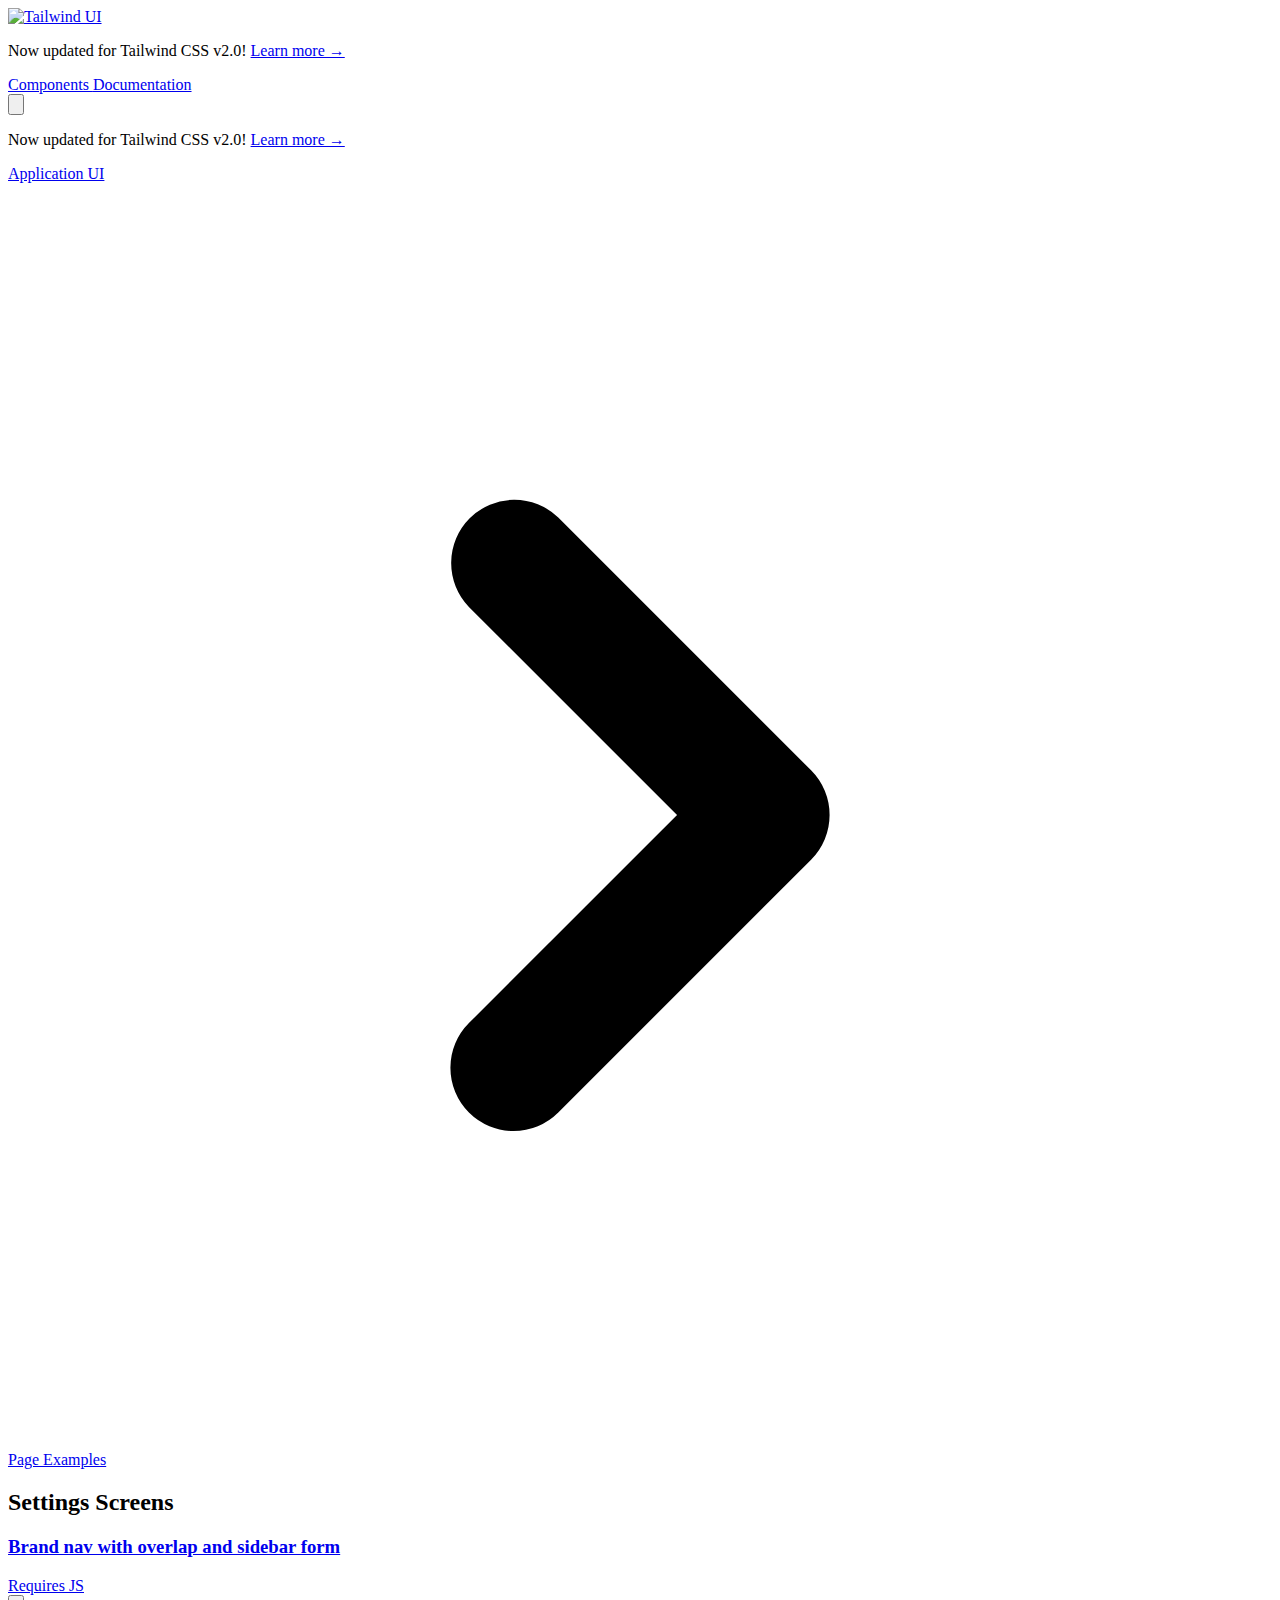
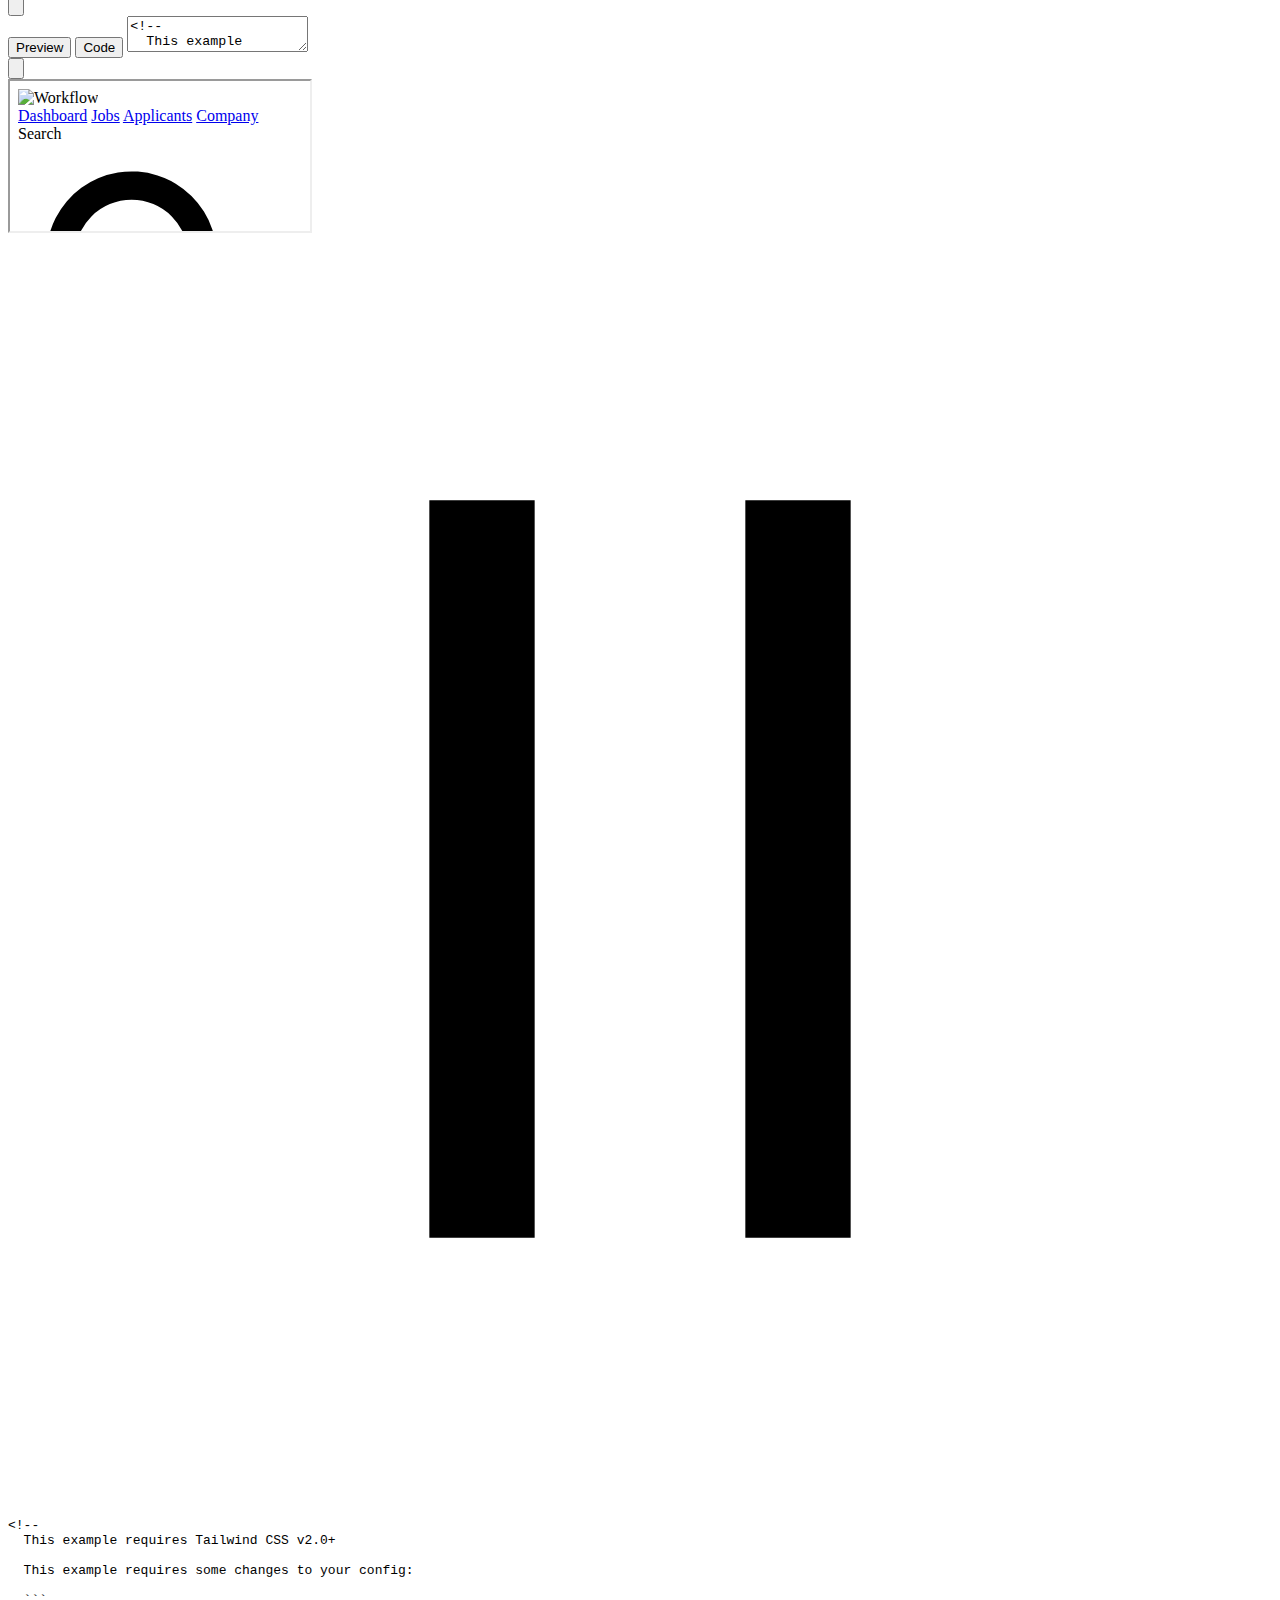
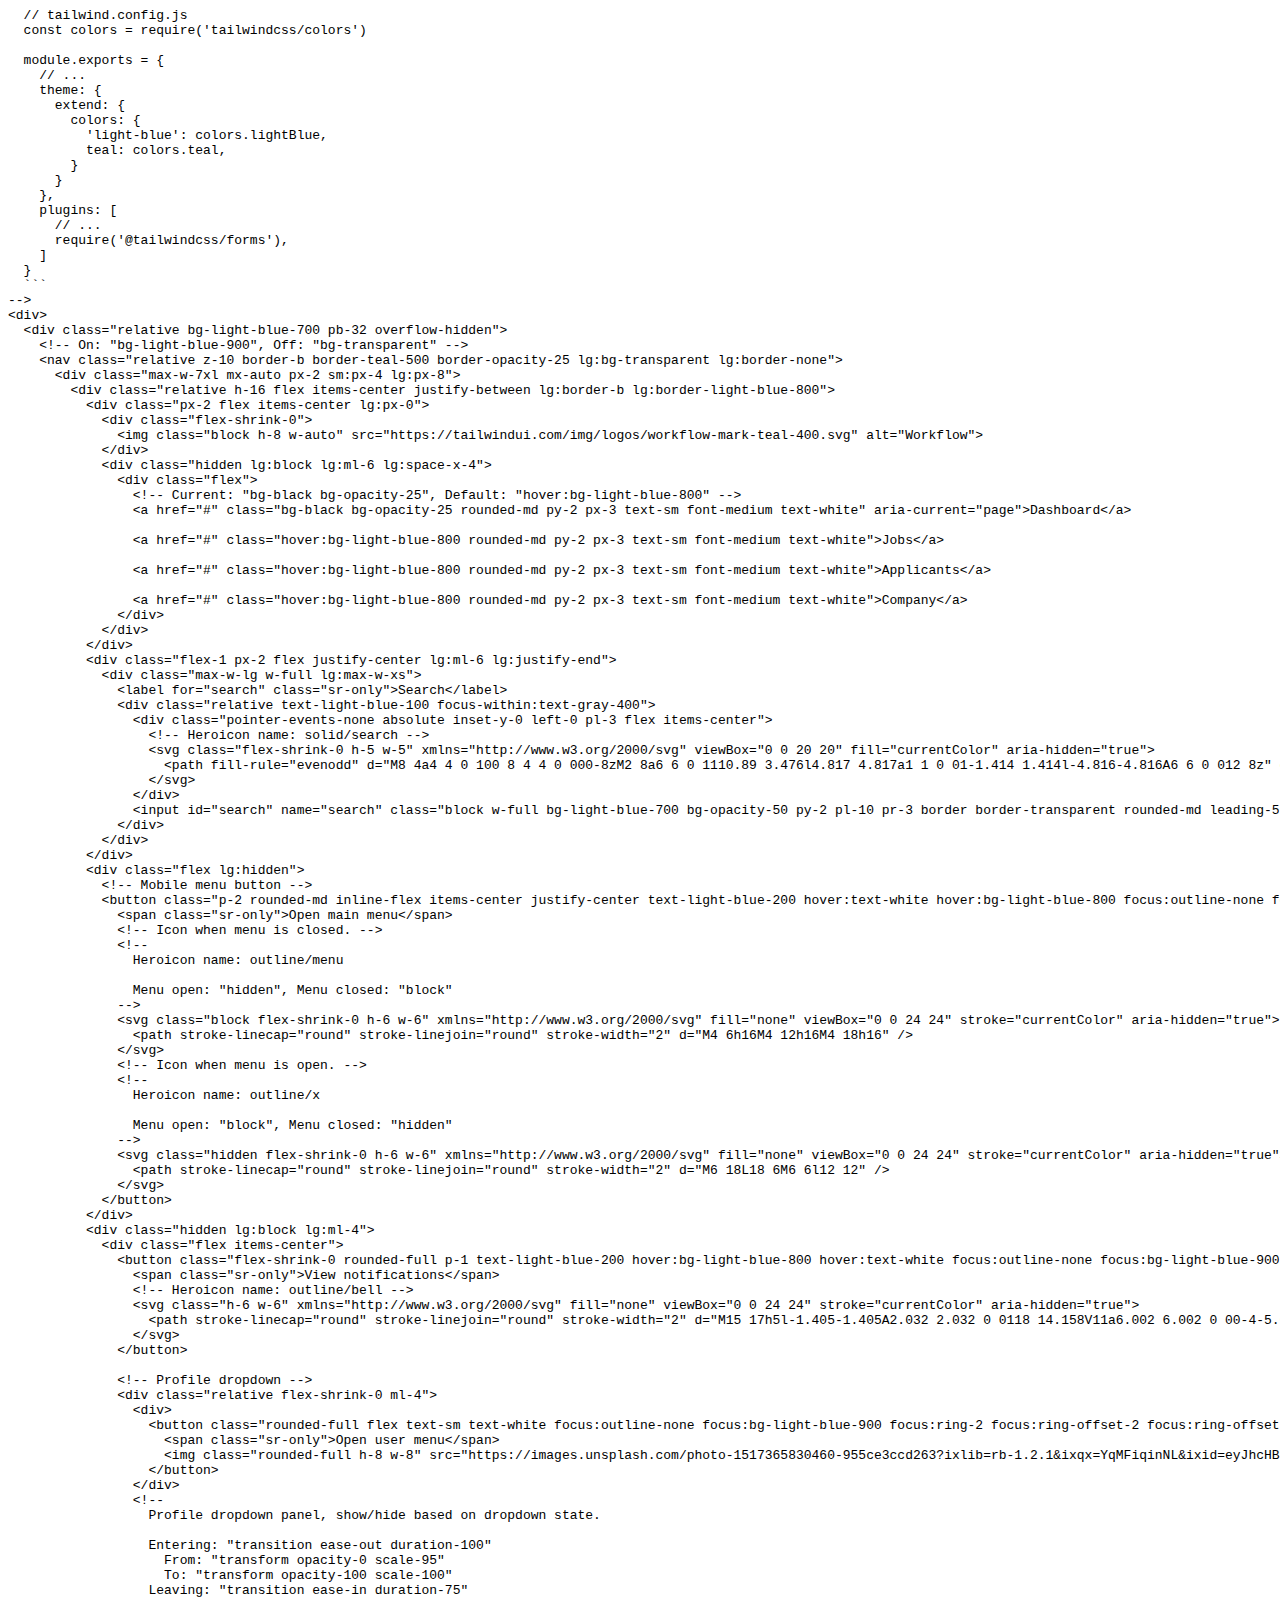
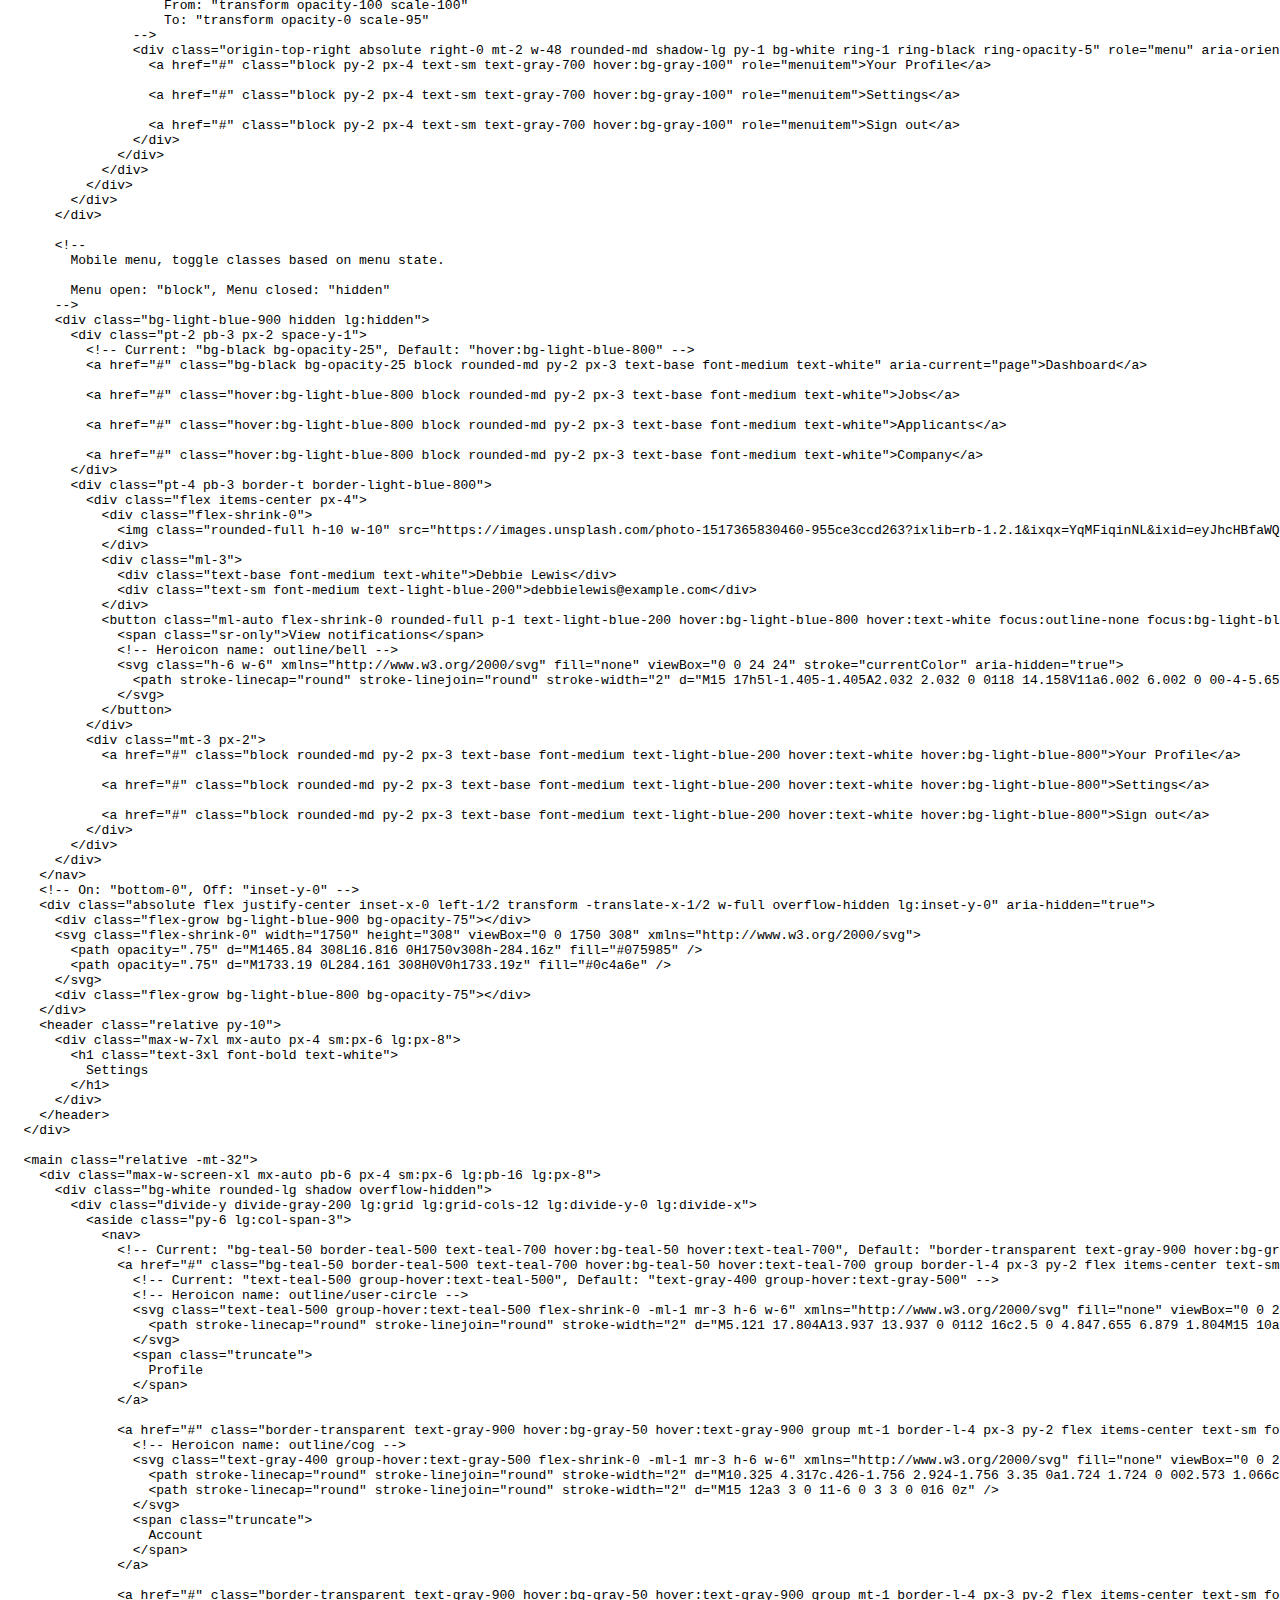
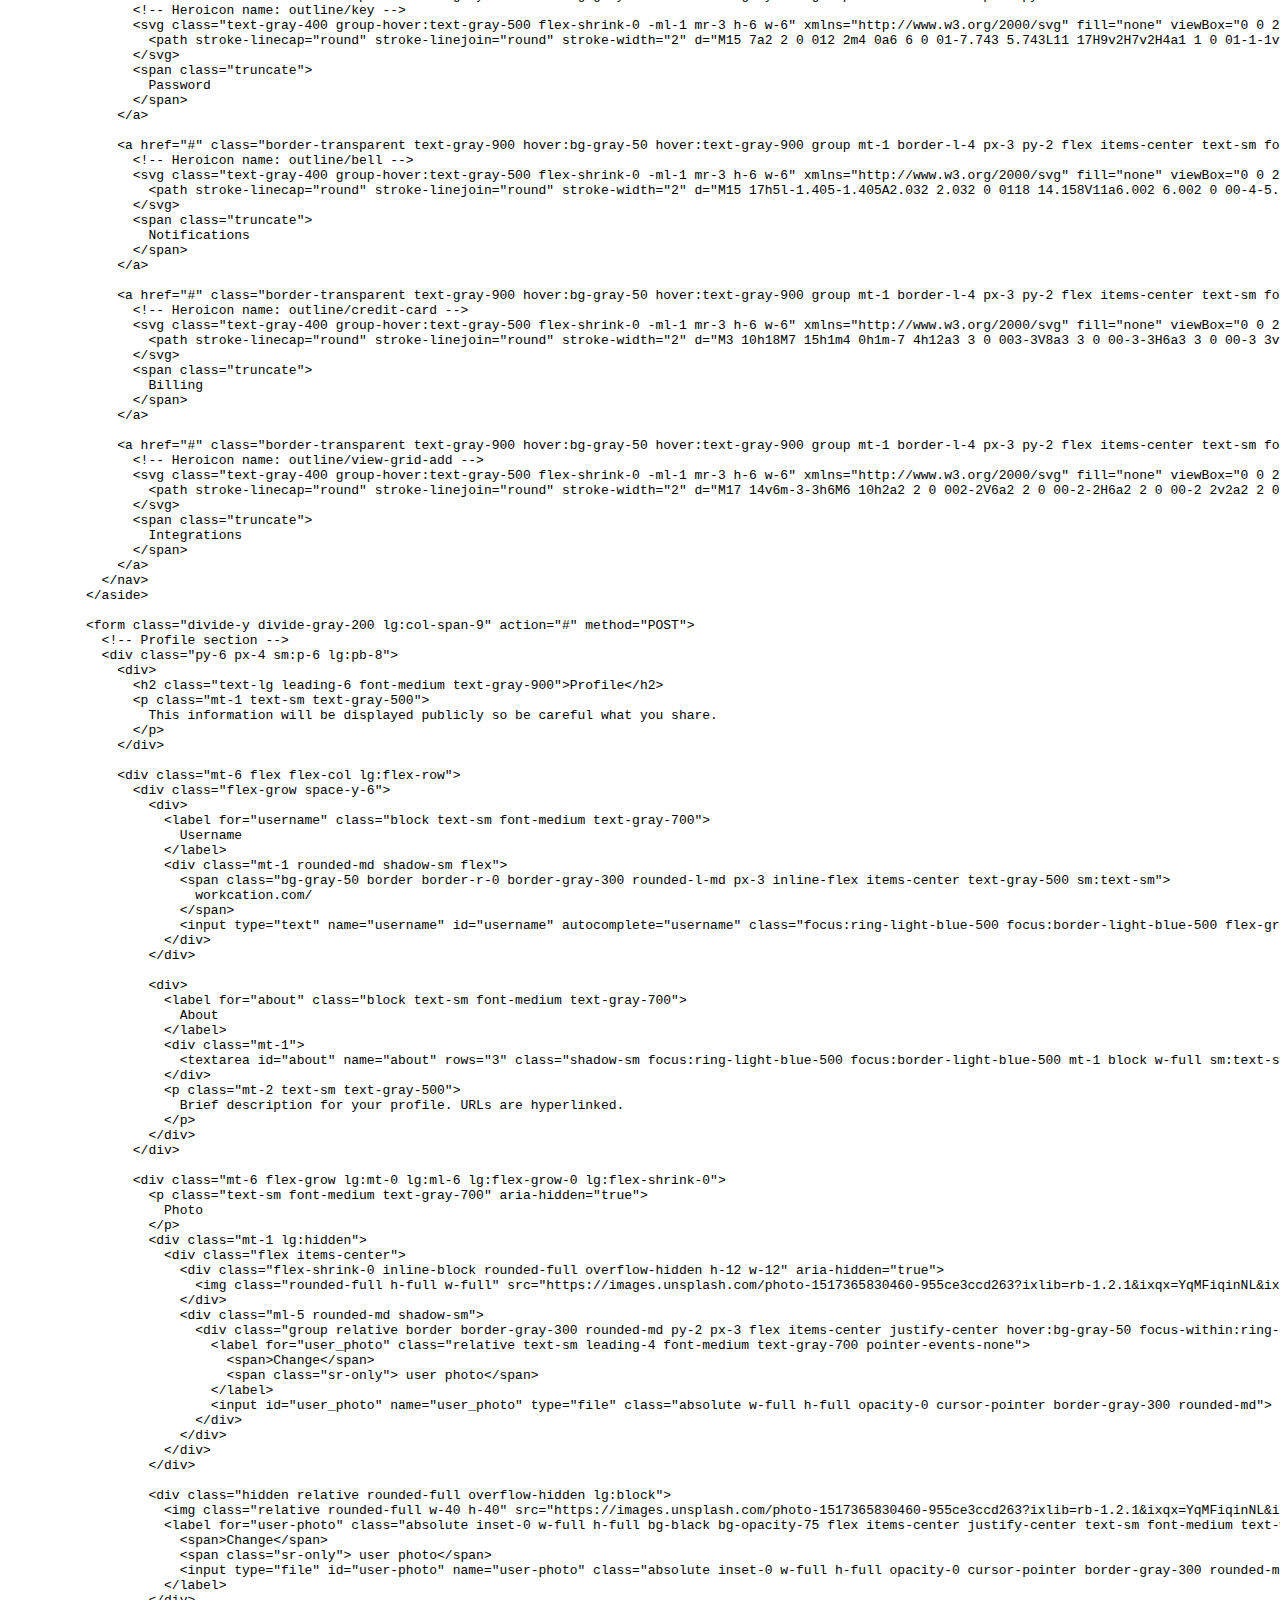
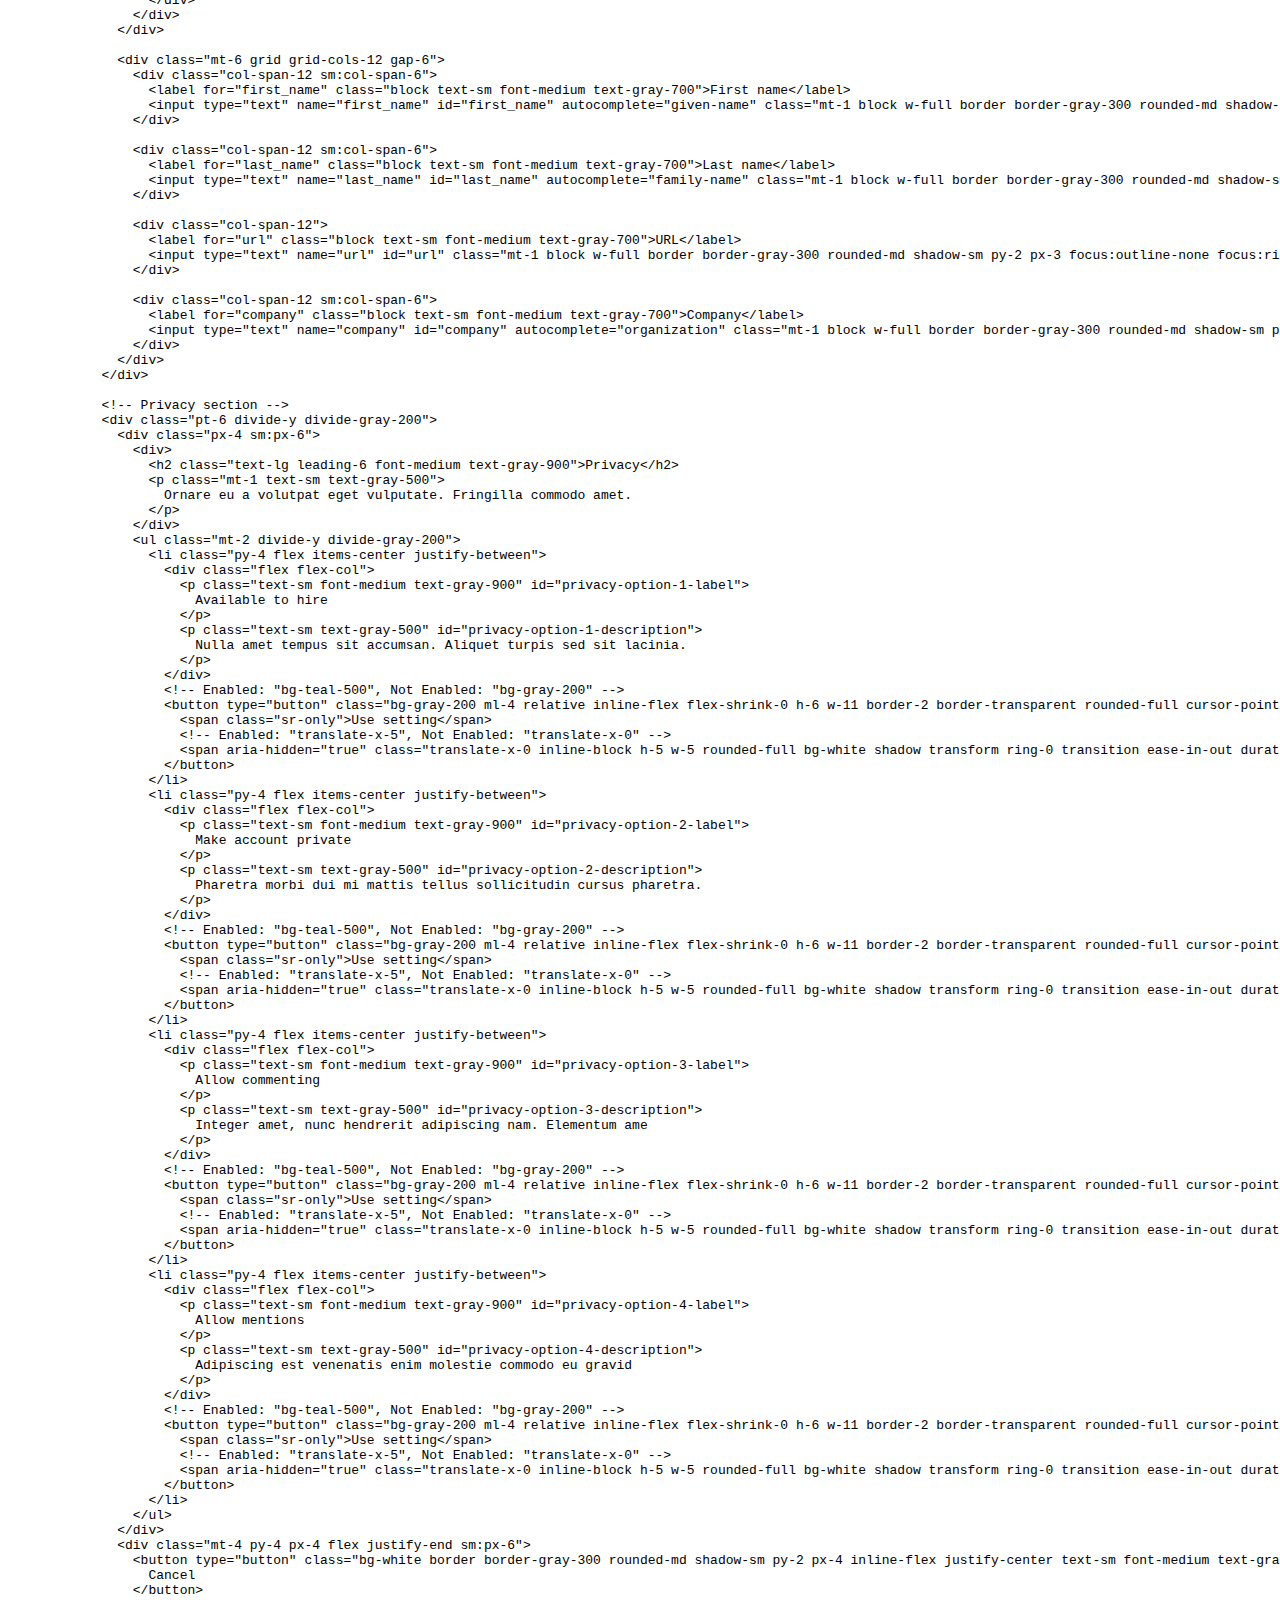
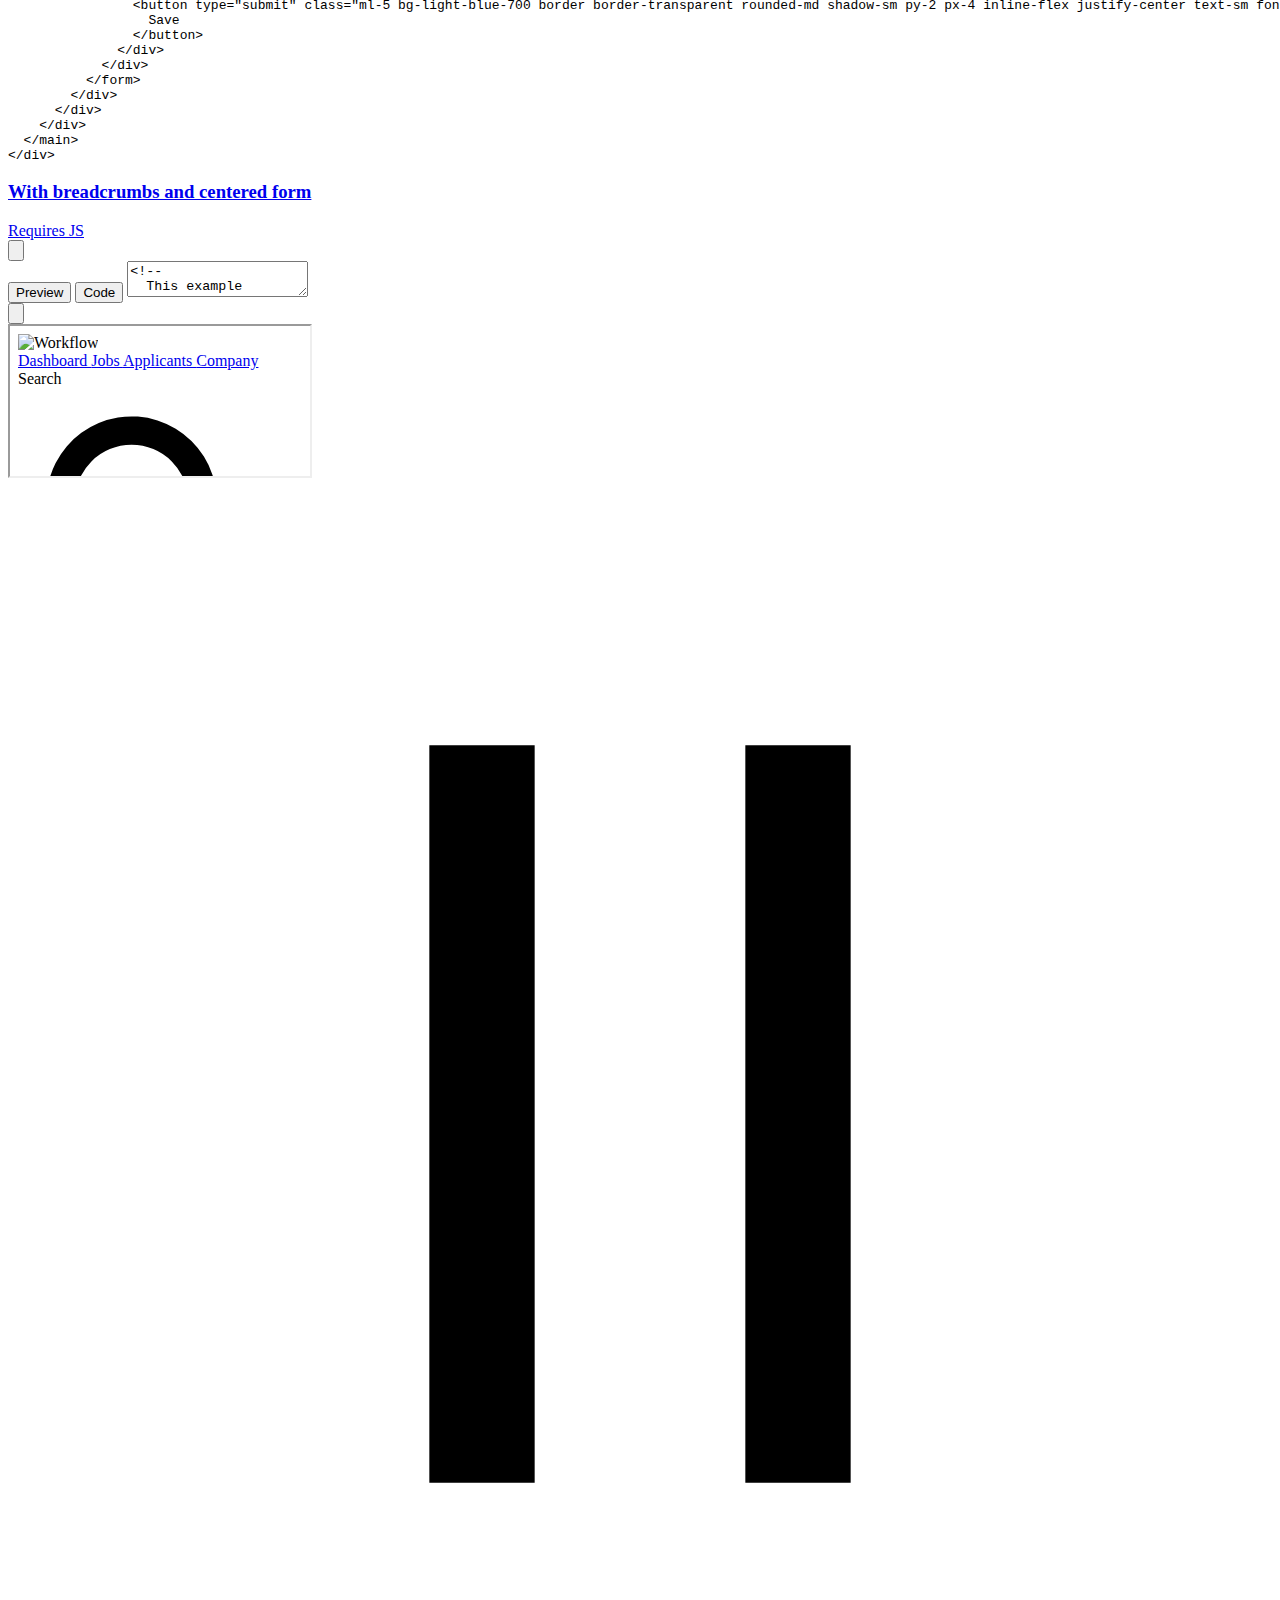
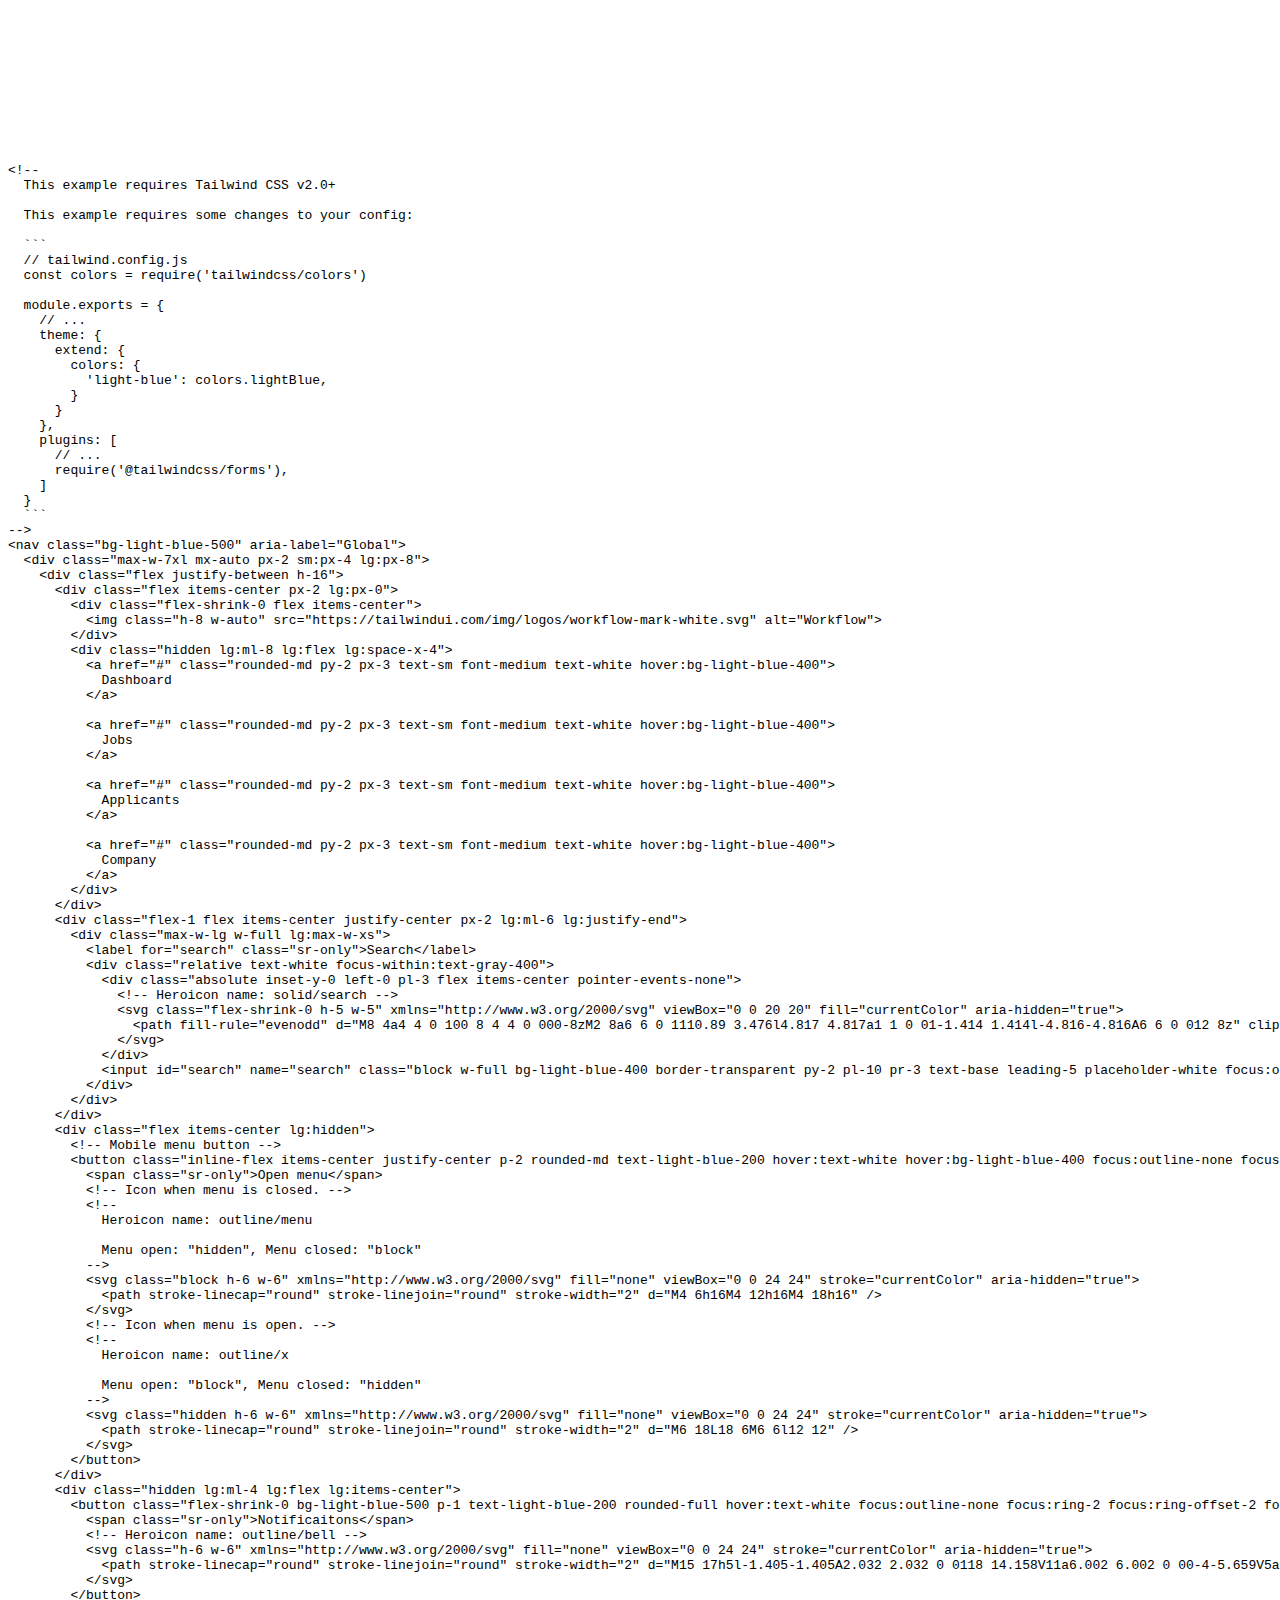
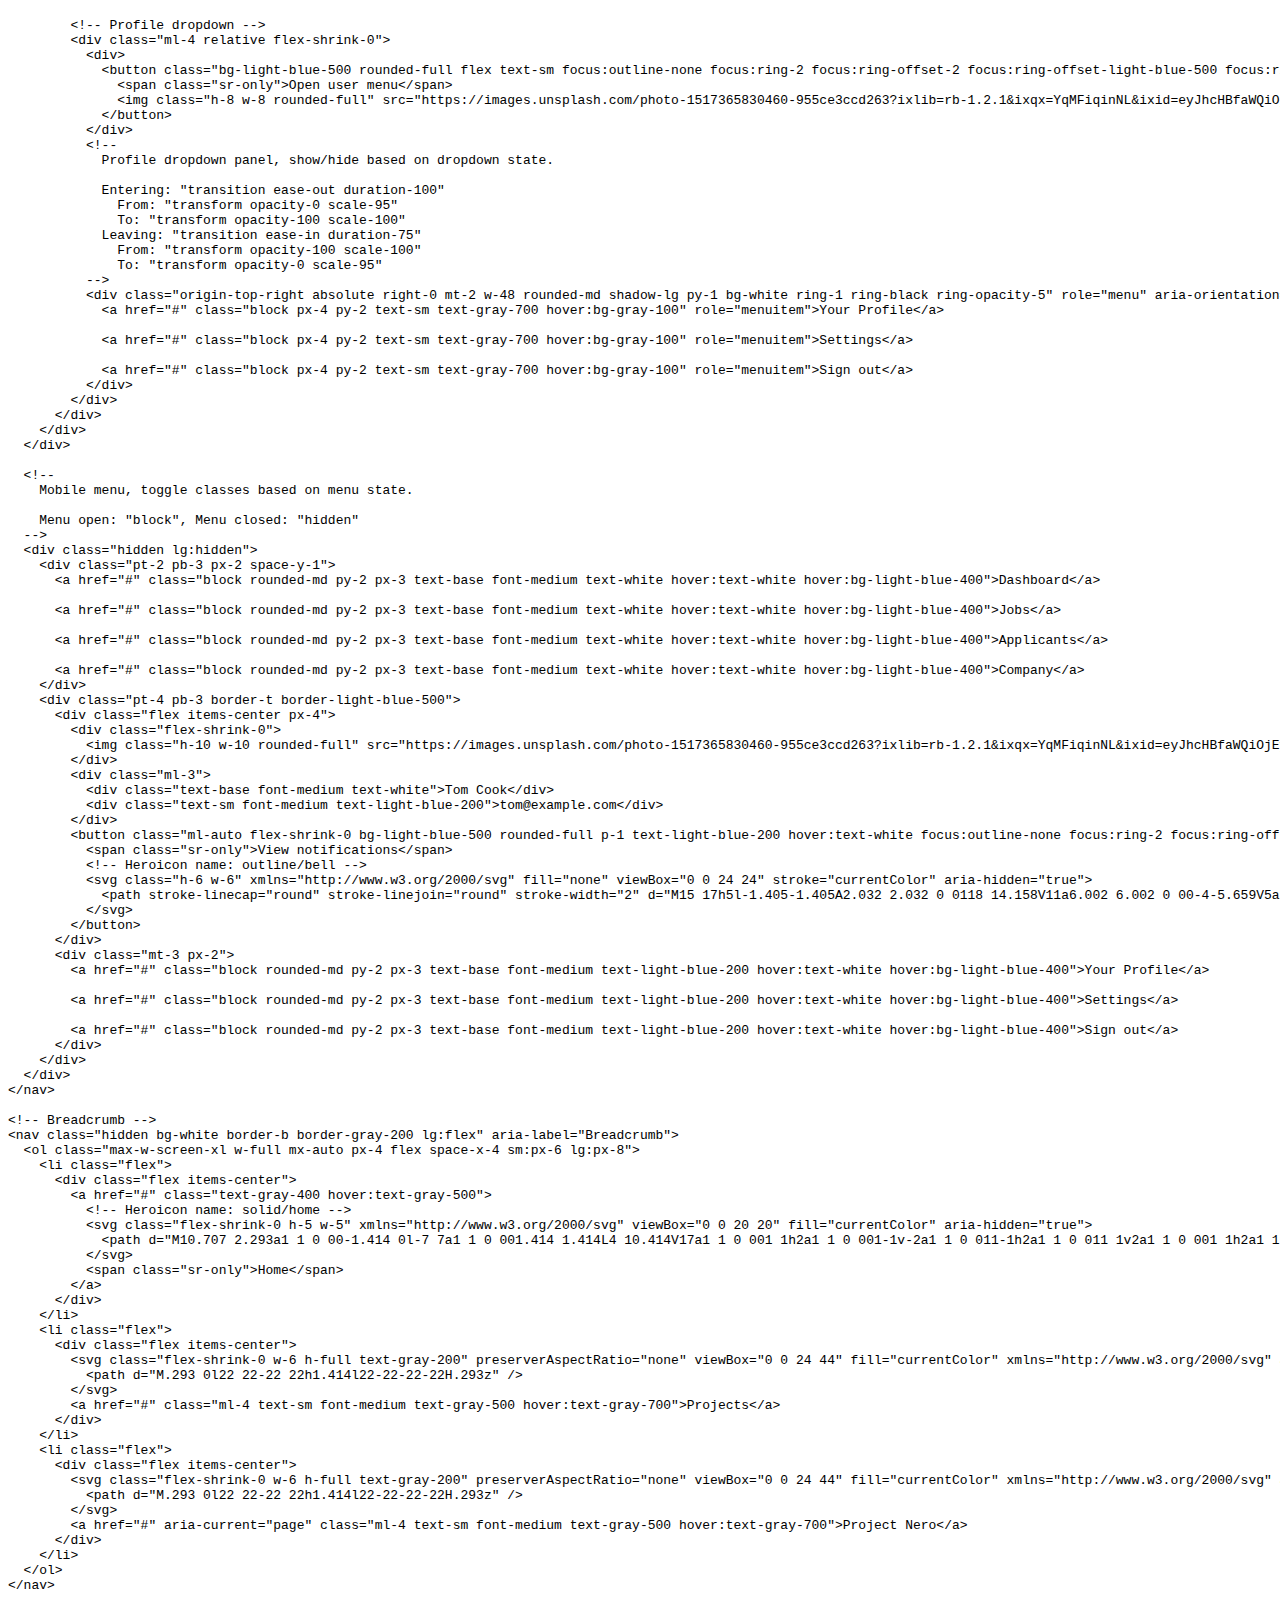
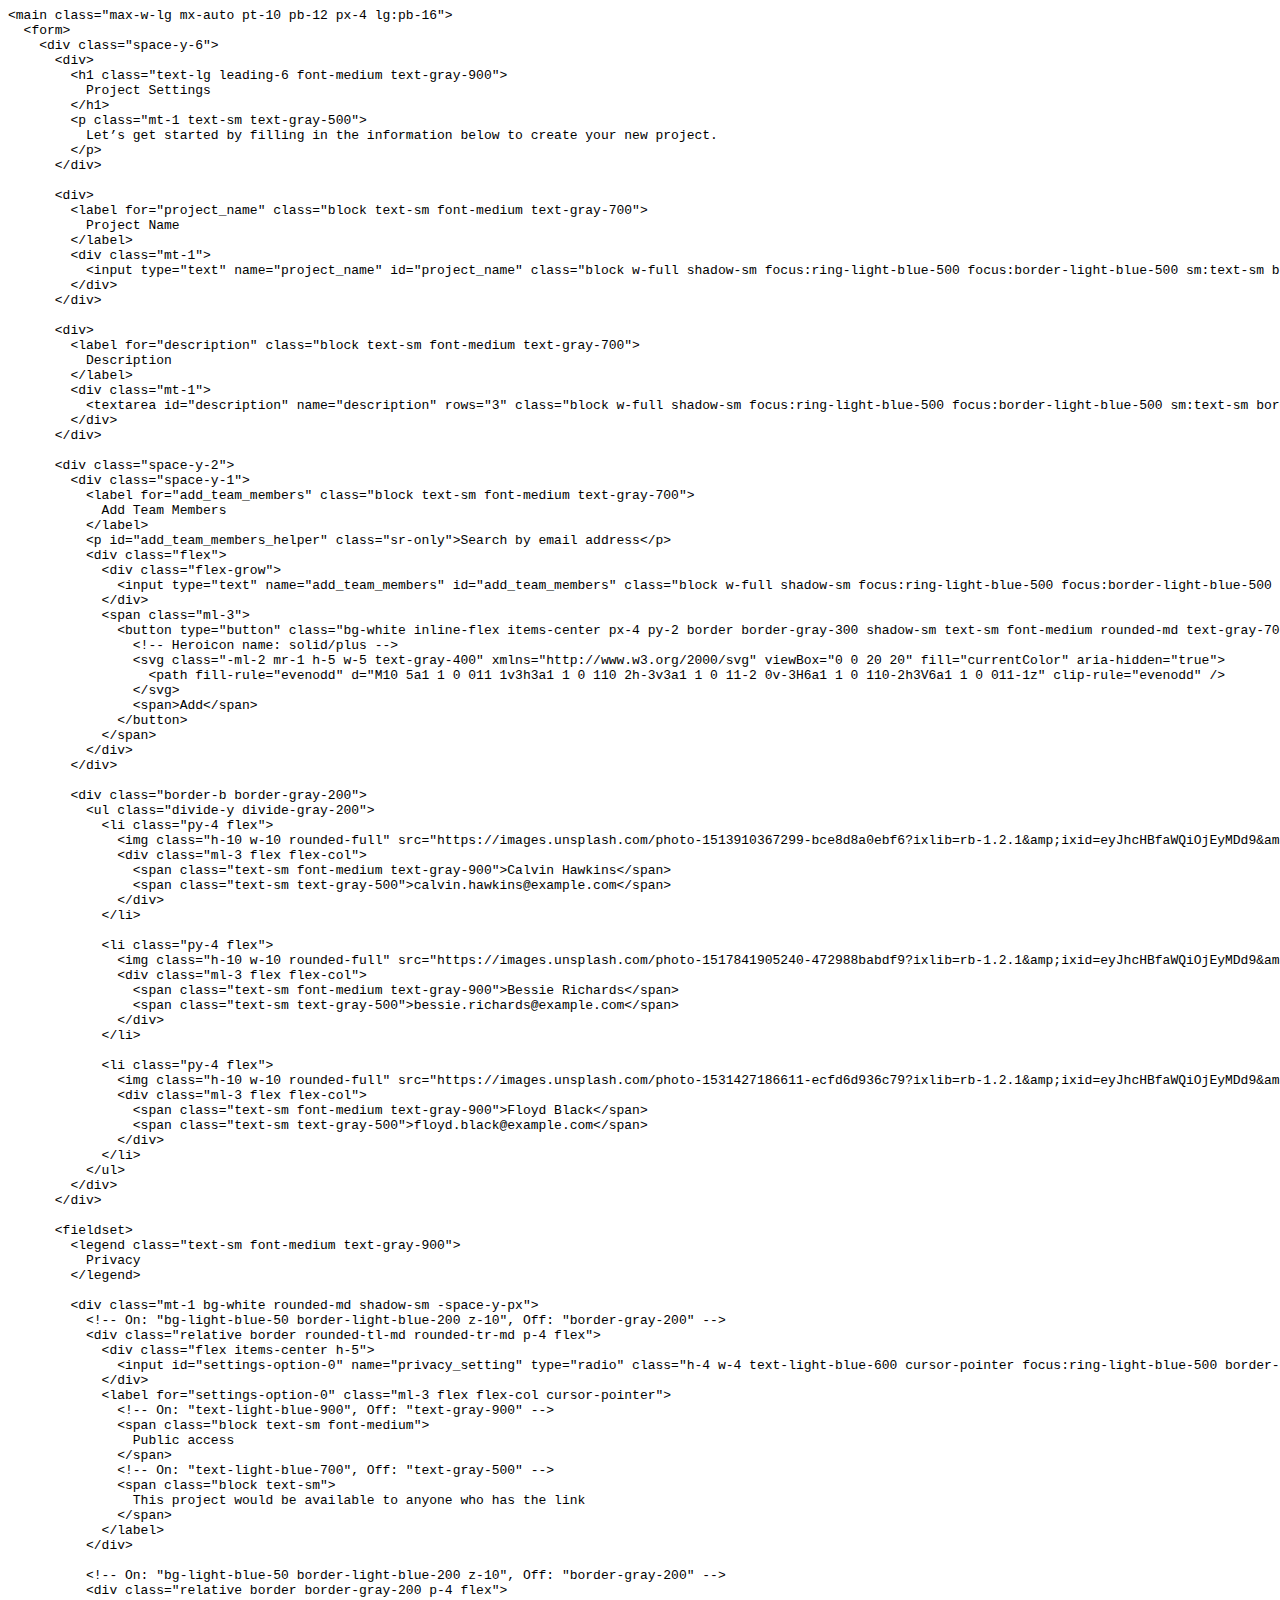
==== tailwind/index.html @ 05a27ce2 "Create index.html" ====
<!DOCTYPE html>
<html lang="en" class="">
  <head>
    <meta charset="utf-8" />
    <meta name="viewport" content="width=device-width, initial-scale=1, shrink-to-fit=no" />
    <meta name="twitter:card" content="summary_large_image" />
    <meta name="twitter:site" content="@tailwindcss" />
    <meta name="twitter:title" content="Tailwind UI" />
    <meta name="twitter:description" content="Settings form page examples for Tailwind CSS, designed and built by the creators of the framework." />
    <meta name="twitter:image" content="https://tailwindui.com/img/twitter-card.png" />
    <meta name="twitter:creator" content="@tailwindcss" />
    <meta property="og:url" content="https://www.tailwindui.com/" />
    <meta property="og:type" content="article" />
    <meta property="og:title" content="Tailwind UI" />
    <meta property="og:description" content="Settings form page examples for Tailwind CSS, designed and built by the creators of the framework." />
    <meta property="og:image" content="https://tailwindui.com/img/twitter-card.png" />
    <meta property="description" content="Settings form page examples for Tailwind CSS, designed and built by the creators of the framework." />
    <meta name="csrf-token" content="Y7n9jrMUNZ7Or20pdox2fsx1zNnH6YtbD5YC6WgP" />
    <link rel="icon" type="image/png" sizes="32x32" href="/favicon-32x32.png" />
    <link rel="icon" type="image/png" sizes="16x16" href="/favicon-16x16.png" />
    <link rel="stylesheet" href="https://rsms.me/inter/inter.css" />
    <link rel="stylesheet" href="/css/app.css?id=5045f97f16dd5eb2c7ce" />
    <title>Settings Screens - Official Tailwind CSS UI Components</title>
      </head>
  <body class="font-sans antialiased text-gray-900 ">
    <header class="relative z-10 border-b border-gray-200 bg-white">
  <div class="flex items-center justify-between px-4 py-4 sm:px-6 lg:px-8">
    <div class="md:flex items-center">
      <a href="/components" class="block">
        <img class="h-6 w-auto" src="/img/tailwindui-logo.svg" alt="Tailwind UI" />
      </a>
      <p class="hidden md:block mt-2 ml-3 text-sm text-gray-500 md:mt-0">
                <span>
          <span class="bg-pink-100 px-2 py-1 rounded text-pink-900 font-medium">Now updated for Tailwind CSS v2.0!</span>
          <a href="/changes-for-v2" class="ml-2 font-medium text-gray-500 hover:text-gray-900">Learn more &rarr;</a>
        </span>
              </p>
    </div>

        <div class="flex text-sm">
      <a href="/components" class="hidden lg:inline font-medium text-gray-500 hover:text-gray-900">
        Components
      </a>
      <a href="/documentation" class="hidden lg:inline ml-12 font-medium text-gray-500 hover:text-gray-900">
        Documentation
      </a>
      <div x-data="{ open: false }" @keydown.escape="open = false" @click.away="open = false" class="ml-12 relative">
        <div>
          <button @click="open = !open" class="flex items-center text-gray-400 hover:text-gray-600">
            <svg class="h-5 w-5" fill="currentColor" viewBox="0 0 20 20">
              <path d="M10 6a2 2 0 110-4 2 2 0 010 4zM10 12a2 2 0 110-4 2 2 0 010 4zM10 18a2 2 0 110-4 2 2 0 010 4z" />
            </svg>
          </button>
        </div>
        <div x-show="open" style="display: none;" x-transition:enter="transition ease-out duration-100" x-transition:enter-start="transform opacity-0 scale-95" x-transition:enter-end="transform opacity-100 scale-100" x-transition:leave="transition ease-in duration-75" x-transition:leave-start="transform opacity-100 scale-100" x-transition:leave-end="transform opacity-0 scale-95" class="origin-top-right absolute right-0 mt-2 w-56 min-w-max rounded-md shadow-lg">
          <div class="rounded-md bg-white shadow-xs">
            <div class="px-4 py-3">
              <p class="text-sm">Signed in as</p>
              <p class="text-sm font-medium text-gray-900">dev+tailwindui@phorest.com</p>
            </div>
            <div class="border-t border-gray-100"></div>
            <div class="py-1">
              <a href="/components" class="block px-4 py-2 text-sm text-gray-700 hover:bg-gray-100 lg:hidden">Components</a>
              <a href="/documentation" class="block px-4 py-2 text-sm text-gray-700 hover:bg-gray-100 lg:hidden">Documentation</a>
              <a href="/changelog" class="block px-4 py-2 text-sm text-gray-700 hover:bg-gray-100">Changelog</a>
              <a href="/support" class="block px-4 py-2 text-sm text-gray-700 hover:bg-gray-100">Support</a>
              <a href="/license" class="block px-4 py-2 text-sm text-gray-700 hover:bg-gray-100">License</a>
            </div>
            <div class="border-t border-gray-100"></div>

                                        <div class="py-1">
                <a href="/v1/components" class="block px-4 py-2 text-sm text-gray-700 hover:bg-gray-100">Switch to v1</a>
              </div>
                          
            <div class="border-t border-gray-100"></div>
            <div class="py-1">
              <a href="/account-settings" class="block px-4 py-2 text-sm text-gray-700 hover:bg-gray-100">Account settings</a>
              <form method="POST" action="https://tailwindui.com/logout">
                <input type="hidden" name="_token" value="Y7n9jrMUNZ7Or20pdox2fsx1zNnH6YtbD5YC6WgP">                <button type="submit" class="block w-full text-left px-4 py-2 text-sm text-gray-700 hover:bg-gray-100">
                  Sign out
                </button>
              </form>
            </div>
          </div>
        </div>
      </div>
    </div>
      </div>
  <div class="md:hidden mt-1 px-4 pb-4 sm:px-6 lg:px-8">
    <p class="text-sm text-gray-500 md:mt-0">
            <span>
        <span class="bg-pink-100 px-2 py-1 rounded text-pink-900 font-medium">Now updated for Tailwind CSS v2.0!</span>
        <a href="/changes-for-v2" class="ml-2 font-medium text-gray-500 hover:text-gray-900">Learn more &rarr;</a>
      </span>
          </p>
  </div>
</header>
<main>
  


<div class="py-4 sm:py-12">
  <div class="max-w-8xl mx-auto px-4 sm:px-6 lg:px-8">
    <div class="pb-2">
      <nav class="flex items-center text-sm font-medium">
        <a href="/components#product-application-ui" class="text-gray-500 hover:text-gray-700 focus:outline-none focus:underline transition duration-150 ease-in-out">
          Application UI
        </a>
        <svg class="flex-shrink-0 mx-2 h-5 w-5 text-gray-400" fill="currentColor" viewBox="0 0 20 20">
          <path fill-rule="evenodd" d="M7.293 14.707a1 1 0 010-1.414L10.586 10 7.293 6.707a1 1 0 011.414-1.414l4 4a1 1 0 010 1.414l-4 4a1 1 0 01-1.414 0z" clip-rule="evenodd" />
        </svg>
        <a href="/components#product-application-ui-page-examples" class="text-gray-500 hover:text-gray-700 focus:outline-none focus:underline transition duration-150 ease-in-out">
          Page Examples
        </a>
      </nav>
    </div>
    <h2 class="text-2xl font-semibold font-display text-gray-900 sm:text-3xl">
      Settings Screens
    </h2>
  </div>
  <div class="mt-6 bg-white max-w-8xl mx-auto sm:px-6 lg:px-8">
    <div class="max-w-8xl mx-auto">
             <div
  id="component-b9b7390f97e69f1148aa2d030e274ae9"
  x-data="{ activeTab: 'preview', languages: [&quot;html&quot;], activeSnippet: 'html' }"
  class="border-b border-t border-gray-200 sm:border sm:rounded-lg overflow-hidden"
  x-init="function() {
    let active = localStorage.getItem('activeSnippet')

    // Check if component works with the active language
    if (languages.includes(active)) {
      activeSnippet = active
    }

    // Keep this component up to date with localStorage
    // Ideally we use the `window.addEventListener('storage', ...)`, however this
    // callback does not fire when you change localStorage from the current page.

    window.componentListeners = window.componentListeners || [];
    function update() {
      let next = localStorage.getItem('activeSnippet')
      if (next !== activeSnippet && languages.includes(next)) {
        activeSnippet = next
      }
    }
    window.componentListeners.push(update)

    // Keep localStorage up to date
    $watch('activeSnippet', value => {
      localStorage.setItem('activeSnippet', value)
      window.componentListeners.forEach(listener => {
        if (listener === update) return // Skip the current one, to prevent infinite loops
        listener()
      })
    })
  }"
>
  <div class="px-4 py-2 border-b border-gray-200 flex justify-between items-center bg-white sm:py-4 sm:px-6 sm:items-baseline">
    <div class="flex-shrink min-w-0 flex items-center">
      <h3 class="flex-shrink min-w-0 font-regular text-base md:text-lg leading-snug truncate">
        <a href="#component-b9b7390f97e69f1148aa2d030e274ae9">Brand nav with overlap and sidebar form</a>
      </h3>
            <a href="/documentation#integrating-with-javascript-frameworks" class="hidden sm:inline ml-3 bg-pink-100 rounded-full px-2 py-0.5 text-xs tracking-wide uppercase font-semibold flex-shrink-0">
        <span class="text-pink-700">Requires JS</span>
      </a>
           </div>
    <div class="ml-4 flex flex-shrink-0 items-center">
      <div class="flex items-center text-sm sm:hidden">
        <button type="button" @click="activeTab === 'preview' ? (activeTab = 'code') : (activeTab = 'preview')" :class="{'bg-indigo-50 text-indigo-700': activeTab === 'code', 'text-gray-400 hover:text-gray-600 focus:text-gray-600': activeTab !== 'code'}" class="inline-block rounded-lg font-medium leading-none py-3 px-3 focus:outline-none bg-indigo-50 text-indigo-700">
          <svg class="h-5 w-5" fill="currentColor" viewBox="0 0 20 20">
            <path fill-rule="evenodd" d="M12.316 3.051a1 1 0 01.633 1.265l-4 12a1 1 0 11-1.898-.632l4-12a1 1 0 011.265-.633zM5.707 6.293a1 1 0 010 1.414L3.414 10l2.293 2.293a1 1 0 11-1.414 1.414l-3-3a1 1 0 010-1.414l3-3a1 1 0 011.414 0zm8.586 0a1 1 0 011.414 0l3 3a1 1 0 010 1.414l-3 3a1 1 0 11-1.414-1.414L16.586 10l-2.293-2.293a1 1 0 010-1.414z" clip-rule="evenodd" />
          </svg>
        </button>
      </div>
      <div class="hidden sm:flex items-center text-sm md:text-base">
        <button type="button" @click="activeTab = 'preview'" :class="{'bg-indigo-50 text-indigo-700': activeTab === 'preview', 'text-gray-500 hover:text-indigo-600 focus:text-indigo-600': activeTab !== 'preview'}" class="inline-block rounded-lg font-medium leading-none py-2 px-3 focus:outline-none bg-indigo-50 text-indigo-700">
          Preview
        </button>
        <button type="button" @click="activeTab = 'code'" :class="{'bg-indigo-50 text-indigo-700': activeTab === 'code', 'text-gray-500 hover:text-indigo-600 focus:text-indigo-600': activeTab !== 'code'}" class="ml-2 inline-block rounded-lg font-medium leading-none py-2 px-3 focus:outline-none text-gray-500 hover:text-indigo-600 focus:text-indigo-600">
          Code
        </button>
                <textarea readonly class="sr-only whitespace-pre-wrap" aria-hidden x-ref="htmlClipboardCode" tabindex="-1">&lt;!--
  This example requires Tailwind CSS v2.0+ 
  
  This example requires some changes to your config:
  
  ```
  // tailwind.config.js
  const colors = require(&#039;tailwindcss/colors&#039;)
  
  module.exports = {
    // ...
    theme: {
      extend: {
        colors: {
          &#039;light-blue&#039;: colors.lightBlue,
          teal: colors.teal,
        }
      }
    },
    plugins: [
      // ...
      require(&#039;@tailwindcss/forms&#039;),
    ]
  }
  ```
--&gt;
&lt;div&gt;
  &lt;div class=&quot;relative bg-light-blue-700 pb-32 overflow-hidden&quot;&gt;
    &lt;!-- On: &quot;bg-light-blue-900&quot;, Off: &quot;bg-transparent&quot; --&gt;
    &lt;nav class=&quot;relative z-10 border-b border-teal-500 border-opacity-25 lg:bg-transparent lg:border-none&quot;&gt;
      &lt;div class=&quot;max-w-7xl mx-auto px-2 sm:px-4 lg:px-8&quot;&gt;
        &lt;div class=&quot;relative h-16 flex items-center justify-between lg:border-b lg:border-light-blue-800&quot;&gt;
          &lt;div class=&quot;px-2 flex items-center lg:px-0&quot;&gt;
            &lt;div class=&quot;flex-shrink-0&quot;&gt;
              &lt;img class=&quot;block h-8 w-auto&quot; src=&quot;https://tailwindui.com/img/logos/workflow-mark-teal-400.svg&quot; alt=&quot;Workflow&quot;&gt;
            &lt;/div&gt;
            &lt;div class=&quot;hidden lg:block lg:ml-6 lg:space-x-4&quot;&gt;
              &lt;div class=&quot;flex&quot;&gt;
                &lt;!-- Current: &quot;bg-black bg-opacity-25&quot;, Default: &quot;hover:bg-light-blue-800&quot; --&gt;
                &lt;a href=&quot;#&quot; class=&quot;bg-black bg-opacity-25 rounded-md py-2 px-3 text-sm font-medium text-white&quot; aria-current=&quot;page&quot;&gt;Dashboard&lt;/a&gt;

                &lt;a href=&quot;#&quot; class=&quot;hover:bg-light-blue-800 rounded-md py-2 px-3 text-sm font-medium text-white&quot;&gt;Jobs&lt;/a&gt;

                &lt;a href=&quot;#&quot; class=&quot;hover:bg-light-blue-800 rounded-md py-2 px-3 text-sm font-medium text-white&quot;&gt;Applicants&lt;/a&gt;

                &lt;a href=&quot;#&quot; class=&quot;hover:bg-light-blue-800 rounded-md py-2 px-3 text-sm font-medium text-white&quot;&gt;Company&lt;/a&gt;
              &lt;/div&gt;
            &lt;/div&gt;
          &lt;/div&gt;
          &lt;div class=&quot;flex-1 px-2 flex justify-center lg:ml-6 lg:justify-end&quot;&gt;
            &lt;div class=&quot;max-w-lg w-full lg:max-w-xs&quot;&gt;
              &lt;label for=&quot;search&quot; class=&quot;sr-only&quot;&gt;Search&lt;/label&gt;
              &lt;div class=&quot;relative text-light-blue-100 focus-within:text-gray-400&quot;&gt;
                &lt;div class=&quot;pointer-events-none absolute inset-y-0 left-0 pl-3 flex items-center&quot;&gt;
                  &lt;!-- Heroicon name: solid/search --&gt;
                  &lt;svg class=&quot;flex-shrink-0 h-5 w-5&quot; xmlns=&quot;http://www.w3.org/2000/svg&quot; viewBox=&quot;0 0 20 20&quot; fill=&quot;currentColor&quot; aria-hidden=&quot;true&quot;&gt;
                    &lt;path fill-rule=&quot;evenodd&quot; d=&quot;M8 4a4 4 0 100 8 4 4 0 000-8zM2 8a6 6 0 1110.89 3.476l4.817 4.817a1 1 0 01-1.414 1.414l-4.816-4.816A6 6 0 012 8z&quot; clip-rule=&quot;evenodd&quot; /&gt;
                  &lt;/svg&gt;
                &lt;/div&gt;
                &lt;input id=&quot;search&quot; name=&quot;search&quot; class=&quot;block w-full bg-light-blue-700 bg-opacity-50 py-2 pl-10 pr-3 border border-transparent rounded-md leading-5 placeholder-light-blue-100 focus:outline-none focus:bg-white focus:ring-white focus:border-white focus:placeholder-gray-500 focus:text-gray-900 sm:text-sm&quot; placeholder=&quot;Search&quot; type=&quot;search&quot;&gt;
              &lt;/div&gt;
            &lt;/div&gt;
          &lt;/div&gt;
          &lt;div class=&quot;flex lg:hidden&quot;&gt;
            &lt;!-- Mobile menu button --&gt;
            &lt;button class=&quot;p-2 rounded-md inline-flex items-center justify-center text-light-blue-200 hover:text-white hover:bg-light-blue-800 focus:outline-none focus:ring-2 focus:ring-inset focus:ring-white&quot; aria-expanded=&quot;false&quot;&gt;
              &lt;span class=&quot;sr-only&quot;&gt;Open main menu&lt;/span&gt;
              &lt;!-- Icon when menu is closed. --&gt;
              &lt;!--
                Heroicon name: outline/menu

                Menu open: &quot;hidden&quot;, Menu closed: &quot;block&quot;
              --&gt;
              &lt;svg class=&quot;block flex-shrink-0 h-6 w-6&quot; xmlns=&quot;http://www.w3.org/2000/svg&quot; fill=&quot;none&quot; viewBox=&quot;0 0 24 24&quot; stroke=&quot;currentColor&quot; aria-hidden=&quot;true&quot;&gt;
                &lt;path stroke-linecap=&quot;round&quot; stroke-linejoin=&quot;round&quot; stroke-width=&quot;2&quot; d=&quot;M4 6h16M4 12h16M4 18h16&quot; /&gt;
              &lt;/svg&gt;
              &lt;!-- Icon when menu is open. --&gt;
              &lt;!--
                Heroicon name: outline/x

                Menu open: &quot;block&quot;, Menu closed: &quot;hidden&quot;
              --&gt;
              &lt;svg class=&quot;hidden flex-shrink-0 h-6 w-6&quot; xmlns=&quot;http://www.w3.org/2000/svg&quot; fill=&quot;none&quot; viewBox=&quot;0 0 24 24&quot; stroke=&quot;currentColor&quot; aria-hidden=&quot;true&quot;&gt;
                &lt;path stroke-linecap=&quot;round&quot; stroke-linejoin=&quot;round&quot; stroke-width=&quot;2&quot; d=&quot;M6 18L18 6M6 6l12 12&quot; /&gt;
              &lt;/svg&gt;
            &lt;/button&gt;
          &lt;/div&gt;
          &lt;div class=&quot;hidden lg:block lg:ml-4&quot;&gt;
            &lt;div class=&quot;flex items-center&quot;&gt;
              &lt;button class=&quot;flex-shrink-0 rounded-full p-1 text-light-blue-200 hover:bg-light-blue-800 hover:text-white focus:outline-none focus:bg-light-blue-900 focus:ring-2 focus:ring-offset-2 focus:ring-offset-light-blue-900 focus:ring-white&quot;&gt;
                &lt;span class=&quot;sr-only&quot;&gt;View notifications&lt;/span&gt;
                &lt;!-- Heroicon name: outline/bell --&gt;
                &lt;svg class=&quot;h-6 w-6&quot; xmlns=&quot;http://www.w3.org/2000/svg&quot; fill=&quot;none&quot; viewBox=&quot;0 0 24 24&quot; stroke=&quot;currentColor&quot; aria-hidden=&quot;true&quot;&gt;
                  &lt;path stroke-linecap=&quot;round&quot; stroke-linejoin=&quot;round&quot; stroke-width=&quot;2&quot; d=&quot;M15 17h5l-1.405-1.405A2.032 2.032 0 0118 14.158V11a6.002 6.002 0 00-4-5.659V5a2 2 0 10-4 0v.341C7.67 6.165 6 8.388 6 11v3.159c0 .538-.214 1.055-.595 1.436L4 17h5m6 0v1a3 3 0 11-6 0v-1m6 0H9&quot; /&gt;
                &lt;/svg&gt;
              &lt;/button&gt;

              &lt;!-- Profile dropdown --&gt;
              &lt;div class=&quot;relative flex-shrink-0 ml-4&quot;&gt;
                &lt;div&gt;
                  &lt;button class=&quot;rounded-full flex text-sm text-white focus:outline-none focus:bg-light-blue-900 focus:ring-2 focus:ring-offset-2 focus:ring-offset-light-blue-900 focus:ring-white&quot; id=&quot;user-menu&quot; aria-haspopup=&quot;true&quot;&gt;
                    &lt;span class=&quot;sr-only&quot;&gt;Open user menu&lt;/span&gt;
                    &lt;img class=&quot;rounded-full h-8 w-8&quot; src=&quot;https://images.unsplash.com/photo-1517365830460-955ce3ccd263?ixlib=rb-1.2.1&amp;ixqx=YqMFiqinNL&amp;ixid=eyJhcHBfaWQiOjEyMDd9&amp;auto=format&amp;fit=facearea&amp;facepad=4&amp;w=256&amp;h=256&amp;q=80&quot; alt=&quot;&quot;&gt;
                  &lt;/button&gt;
                &lt;/div&gt;
                &lt;!--
                  Profile dropdown panel, show/hide based on dropdown state.

                  Entering: &quot;transition ease-out duration-100&quot;
                    From: &quot;transform opacity-0 scale-95&quot;
                    To: &quot;transform opacity-100 scale-100&quot;
                  Leaving: &quot;transition ease-in duration-75&quot;
                    From: &quot;transform opacity-100 scale-100&quot;
                    To: &quot;transform opacity-0 scale-95&quot;
                --&gt;
                &lt;div class=&quot;origin-top-right absolute right-0 mt-2 w-48 rounded-md shadow-lg py-1 bg-white ring-1 ring-black ring-opacity-5&quot; role=&quot;menu&quot; aria-orientation=&quot;vertical&quot; aria-labelledby=&quot;user-menu&quot;&gt;
                  &lt;a href=&quot;#&quot; class=&quot;block py-2 px-4 text-sm text-gray-700 hover:bg-gray-100&quot; role=&quot;menuitem&quot;&gt;Your Profile&lt;/a&gt;

                  &lt;a href=&quot;#&quot; class=&quot;block py-2 px-4 text-sm text-gray-700 hover:bg-gray-100&quot; role=&quot;menuitem&quot;&gt;Settings&lt;/a&gt;

                  &lt;a href=&quot;#&quot; class=&quot;block py-2 px-4 text-sm text-gray-700 hover:bg-gray-100&quot; role=&quot;menuitem&quot;&gt;Sign out&lt;/a&gt;
                &lt;/div&gt;
              &lt;/div&gt;
            &lt;/div&gt;
          &lt;/div&gt;
        &lt;/div&gt;
      &lt;/div&gt;

      &lt;!--
        Mobile menu, toggle classes based on menu state.

        Menu open: &quot;block&quot;, Menu closed: &quot;hidden&quot;
      --&gt;
      &lt;div class=&quot;bg-light-blue-900 hidden lg:hidden&quot;&gt;
        &lt;div class=&quot;pt-2 pb-3 px-2 space-y-1&quot;&gt;
          &lt;!-- Current: &quot;bg-black bg-opacity-25&quot;, Default: &quot;hover:bg-light-blue-800&quot; --&gt;
          &lt;a href=&quot;#&quot; class=&quot;bg-black bg-opacity-25 block rounded-md py-2 px-3 text-base font-medium text-white&quot; aria-current=&quot;page&quot;&gt;Dashboard&lt;/a&gt;

          &lt;a href=&quot;#&quot; class=&quot;hover:bg-light-blue-800 block rounded-md py-2 px-3 text-base font-medium text-white&quot;&gt;Jobs&lt;/a&gt;

          &lt;a href=&quot;#&quot; class=&quot;hover:bg-light-blue-800 block rounded-md py-2 px-3 text-base font-medium text-white&quot;&gt;Applicants&lt;/a&gt;

          &lt;a href=&quot;#&quot; class=&quot;hover:bg-light-blue-800 block rounded-md py-2 px-3 text-base font-medium text-white&quot;&gt;Company&lt;/a&gt;
        &lt;/div&gt;
        &lt;div class=&quot;pt-4 pb-3 border-t border-light-blue-800&quot;&gt;
          &lt;div class=&quot;flex items-center px-4&quot;&gt;
            &lt;div class=&quot;flex-shrink-0&quot;&gt;
              &lt;img class=&quot;rounded-full h-10 w-10&quot; src=&quot;https://images.unsplash.com/photo-1517365830460-955ce3ccd263?ixlib=rb-1.2.1&amp;ixqx=YqMFiqinNL&amp;ixid=eyJhcHBfaWQiOjEyMDd9&amp;auto=format&amp;fit=facearea&amp;facepad=4&amp;w=256&amp;h=256&amp;q=80h&quot; alt=&quot;&quot;&gt;
            &lt;/div&gt;
            &lt;div class=&quot;ml-3&quot;&gt;
              &lt;div class=&quot;text-base font-medium text-white&quot;&gt;Debbie Lewis&lt;/div&gt;
              &lt;div class=&quot;text-sm font-medium text-light-blue-200&quot;&gt;debbielewis@example.com&lt;/div&gt;
            &lt;/div&gt;
            &lt;button class=&quot;ml-auto flex-shrink-0 rounded-full p-1 text-light-blue-200 hover:bg-light-blue-800 hover:text-white focus:outline-none focus:bg-light-blue-900 focus:ring-2 focus:ring-offset-2 focus:ring-offset-light-blue-900 focus:ring-white&quot;&gt;
              &lt;span class=&quot;sr-only&quot;&gt;View notifications&lt;/span&gt;
              &lt;!-- Heroicon name: outline/bell --&gt;
              &lt;svg class=&quot;h-6 w-6&quot; xmlns=&quot;http://www.w3.org/2000/svg&quot; fill=&quot;none&quot; viewBox=&quot;0 0 24 24&quot; stroke=&quot;currentColor&quot; aria-hidden=&quot;true&quot;&gt;
                &lt;path stroke-linecap=&quot;round&quot; stroke-linejoin=&quot;round&quot; stroke-width=&quot;2&quot; d=&quot;M15 17h5l-1.405-1.405A2.032 2.032 0 0118 14.158V11a6.002 6.002 0 00-4-5.659V5a2 2 0 10-4 0v.341C7.67 6.165 6 8.388 6 11v3.159c0 .538-.214 1.055-.595 1.436L4 17h5m6 0v1a3 3 0 11-6 0v-1m6 0H9&quot; /&gt;
              &lt;/svg&gt;
            &lt;/button&gt;
          &lt;/div&gt;
          &lt;div class=&quot;mt-3 px-2&quot;&gt;
            &lt;a href=&quot;#&quot; class=&quot;block rounded-md py-2 px-3 text-base font-medium text-light-blue-200 hover:text-white hover:bg-light-blue-800&quot;&gt;Your Profile&lt;/a&gt;

            &lt;a href=&quot;#&quot; class=&quot;block rounded-md py-2 px-3 text-base font-medium text-light-blue-200 hover:text-white hover:bg-light-blue-800&quot;&gt;Settings&lt;/a&gt;

            &lt;a href=&quot;#&quot; class=&quot;block rounded-md py-2 px-3 text-base font-medium text-light-blue-200 hover:text-white hover:bg-light-blue-800&quot;&gt;Sign out&lt;/a&gt;
          &lt;/div&gt;
        &lt;/div&gt;
      &lt;/div&gt;
    &lt;/nav&gt;
    &lt;!-- On: &quot;bottom-0&quot;, Off: &quot;inset-y-0&quot; --&gt;
    &lt;div class=&quot;absolute flex justify-center inset-x-0 left-1/2 transform -translate-x-1/2 w-full overflow-hidden lg:inset-y-0&quot; aria-hidden=&quot;true&quot;&gt;
      &lt;div class=&quot;flex-grow bg-light-blue-900 bg-opacity-75&quot;&gt;&lt;/div&gt;
      &lt;svg class=&quot;flex-shrink-0&quot; width=&quot;1750&quot; height=&quot;308&quot; viewBox=&quot;0 0 1750 308&quot; xmlns=&quot;http://www.w3.org/2000/svg&quot;&gt;
        &lt;path opacity=&quot;.75&quot; d=&quot;M1465.84 308L16.816 0H1750v308h-284.16z&quot; fill=&quot;#075985&quot; /&gt;
        &lt;path opacity=&quot;.75&quot; d=&quot;M1733.19 0L284.161 308H0V0h1733.19z&quot; fill=&quot;#0c4a6e&quot; /&gt;
      &lt;/svg&gt;
      &lt;div class=&quot;flex-grow bg-light-blue-800 bg-opacity-75&quot;&gt;&lt;/div&gt;
    &lt;/div&gt;
    &lt;header class=&quot;relative py-10&quot;&gt;
      &lt;div class=&quot;max-w-7xl mx-auto px-4 sm:px-6 lg:px-8&quot;&gt;
        &lt;h1 class=&quot;text-3xl font-bold text-white&quot;&gt;
          Settings
        &lt;/h1&gt;
      &lt;/div&gt;
    &lt;/header&gt;
  &lt;/div&gt;

  &lt;main class=&quot;relative -mt-32&quot;&gt;
    &lt;div class=&quot;max-w-screen-xl mx-auto pb-6 px-4 sm:px-6 lg:pb-16 lg:px-8&quot;&gt;
      &lt;div class=&quot;bg-white rounded-lg shadow overflow-hidden&quot;&gt;
        &lt;div class=&quot;divide-y divide-gray-200 lg:grid lg:grid-cols-12 lg:divide-y-0 lg:divide-x&quot;&gt;
          &lt;aside class=&quot;py-6 lg:col-span-3&quot;&gt;
            &lt;nav&gt;
              &lt;!-- Current: &quot;bg-teal-50 border-teal-500 text-teal-700 hover:bg-teal-50 hover:text-teal-700&quot;, Default: &quot;border-transparent text-gray-900 hover:bg-gray-50 hover:text-gray-900&quot; --&gt;
              &lt;a href=&quot;#&quot; class=&quot;bg-teal-50 border-teal-500 text-teal-700 hover:bg-teal-50 hover:text-teal-700 group border-l-4 px-3 py-2 flex items-center text-sm font-medium&quot; aria-current=&quot;page&quot;&gt;
                &lt;!-- Current: &quot;text-teal-500 group-hover:text-teal-500&quot;, Default: &quot;text-gray-400 group-hover:text-gray-500&quot; --&gt;
                &lt;!-- Heroicon name: outline/user-circle --&gt;
                &lt;svg class=&quot;text-teal-500 group-hover:text-teal-500 flex-shrink-0 -ml-1 mr-3 h-6 w-6&quot; xmlns=&quot;http://www.w3.org/2000/svg&quot; fill=&quot;none&quot; viewBox=&quot;0 0 24 24&quot; stroke=&quot;currentColor&quot; aria-hidden=&quot;true&quot;&gt;
                  &lt;path stroke-linecap=&quot;round&quot; stroke-linejoin=&quot;round&quot; stroke-width=&quot;2&quot; d=&quot;M5.121 17.804A13.937 13.937 0 0112 16c2.5 0 4.847.655 6.879 1.804M15 10a3 3 0 11-6 0 3 3 0 016 0zm6 2a9 9 0 11-18 0 9 9 0 0118 0z&quot; /&gt;
                &lt;/svg&gt;
                &lt;span class=&quot;truncate&quot;&gt;
                  Profile
                &lt;/span&gt;
              &lt;/a&gt;

              &lt;a href=&quot;#&quot; class=&quot;border-transparent text-gray-900 hover:bg-gray-50 hover:text-gray-900 group mt-1 border-l-4 px-3 py-2 flex items-center text-sm font-medium&quot;&gt;
                &lt;!-- Heroicon name: outline/cog --&gt;
                &lt;svg class=&quot;text-gray-400 group-hover:text-gray-500 flex-shrink-0 -ml-1 mr-3 h-6 w-6&quot; xmlns=&quot;http://www.w3.org/2000/svg&quot; fill=&quot;none&quot; viewBox=&quot;0 0 24 24&quot; stroke=&quot;currentColor&quot; aria-hidden=&quot;true&quot;&gt;
                  &lt;path stroke-linecap=&quot;round&quot; stroke-linejoin=&quot;round&quot; stroke-width=&quot;2&quot; d=&quot;M10.325 4.317c.426-1.756 2.924-1.756 3.35 0a1.724 1.724 0 002.573 1.066c1.543-.94 3.31.826 2.37 2.37a1.724 1.724 0 001.065 2.572c1.756.426 1.756 2.924 0 3.35a1.724 1.724 0 00-1.066 2.573c.94 1.543-.826 3.31-2.37 2.37a1.724 1.724 0 00-2.572 1.065c-.426 1.756-2.924 1.756-3.35 0a1.724 1.724 0 00-2.573-1.066c-1.543.94-3.31-.826-2.37-2.37a1.724 1.724 0 00-1.065-2.572c-1.756-.426-1.756-2.924 0-3.35a1.724 1.724 0 001.066-2.573c-.94-1.543.826-3.31 2.37-2.37.996.608 2.296.07 2.572-1.065z&quot; /&gt;
                  &lt;path stroke-linecap=&quot;round&quot; stroke-linejoin=&quot;round&quot; stroke-width=&quot;2&quot; d=&quot;M15 12a3 3 0 11-6 0 3 3 0 016 0z&quot; /&gt;
                &lt;/svg&gt;
                &lt;span class=&quot;truncate&quot;&gt;
                  Account
                &lt;/span&gt;
              &lt;/a&gt;

              &lt;a href=&quot;#&quot; class=&quot;border-transparent text-gray-900 hover:bg-gray-50 hover:text-gray-900 group mt-1 border-l-4 px-3 py-2 flex items-center text-sm font-medium&quot;&gt;
                &lt;!-- Heroicon name: outline/key --&gt;
                &lt;svg class=&quot;text-gray-400 group-hover:text-gray-500 flex-shrink-0 -ml-1 mr-3 h-6 w-6&quot; xmlns=&quot;http://www.w3.org/2000/svg&quot; fill=&quot;none&quot; viewBox=&quot;0 0 24 24&quot; stroke=&quot;currentColor&quot; aria-hidden=&quot;true&quot;&gt;
                  &lt;path stroke-linecap=&quot;round&quot; stroke-linejoin=&quot;round&quot; stroke-width=&quot;2&quot; d=&quot;M15 7a2 2 0 012 2m4 0a6 6 0 01-7.743 5.743L11 17H9v2H7v2H4a1 1 0 01-1-1v-2.586a1 1 0 01.293-.707l5.964-5.964A6 6 0 1121 9z&quot; /&gt;
                &lt;/svg&gt;
                &lt;span class=&quot;truncate&quot;&gt;
                  Password
                &lt;/span&gt;
              &lt;/a&gt;

              &lt;a href=&quot;#&quot; class=&quot;border-transparent text-gray-900 hover:bg-gray-50 hover:text-gray-900 group mt-1 border-l-4 px-3 py-2 flex items-center text-sm font-medium&quot;&gt;
                &lt;!-- Heroicon name: outline/bell --&gt;
                &lt;svg class=&quot;text-gray-400 group-hover:text-gray-500 flex-shrink-0 -ml-1 mr-3 h-6 w-6&quot; xmlns=&quot;http://www.w3.org/2000/svg&quot; fill=&quot;none&quot; viewBox=&quot;0 0 24 24&quot; stroke=&quot;currentColor&quot; aria-hidden=&quot;true&quot;&gt;
                  &lt;path stroke-linecap=&quot;round&quot; stroke-linejoin=&quot;round&quot; stroke-width=&quot;2&quot; d=&quot;M15 17h5l-1.405-1.405A2.032 2.032 0 0118 14.158V11a6.002 6.002 0 00-4-5.659V5a2 2 0 10-4 0v.341C7.67 6.165 6 8.388 6 11v3.159c0 .538-.214 1.055-.595 1.436L4 17h5m6 0v1a3 3 0 11-6 0v-1m6 0H9&quot; /&gt;
                &lt;/svg&gt;
                &lt;span class=&quot;truncate&quot;&gt;
                  Notifications
                &lt;/span&gt;
              &lt;/a&gt;

              &lt;a href=&quot;#&quot; class=&quot;border-transparent text-gray-900 hover:bg-gray-50 hover:text-gray-900 group mt-1 border-l-4 px-3 py-2 flex items-center text-sm font-medium&quot;&gt;
                &lt;!-- Heroicon name: outline/credit-card --&gt;
                &lt;svg class=&quot;text-gray-400 group-hover:text-gray-500 flex-shrink-0 -ml-1 mr-3 h-6 w-6&quot; xmlns=&quot;http://www.w3.org/2000/svg&quot; fill=&quot;none&quot; viewBox=&quot;0 0 24 24&quot; stroke=&quot;currentColor&quot; aria-hidden=&quot;true&quot;&gt;
                  &lt;path stroke-linecap=&quot;round&quot; stroke-linejoin=&quot;round&quot; stroke-width=&quot;2&quot; d=&quot;M3 10h18M7 15h1m4 0h1m-7 4h12a3 3 0 003-3V8a3 3 0 00-3-3H6a3 3 0 00-3 3v8a3 3 0 003 3z&quot; /&gt;
                &lt;/svg&gt;
                &lt;span class=&quot;truncate&quot;&gt;
                  Billing
                &lt;/span&gt;
              &lt;/a&gt;

              &lt;a href=&quot;#&quot; class=&quot;border-transparent text-gray-900 hover:bg-gray-50 hover:text-gray-900 group mt-1 border-l-4 px-3 py-2 flex items-center text-sm font-medium&quot;&gt;
                &lt;!-- Heroicon name: outline/view-grid-add --&gt;
                &lt;svg class=&quot;text-gray-400 group-hover:text-gray-500 flex-shrink-0 -ml-1 mr-3 h-6 w-6&quot; xmlns=&quot;http://www.w3.org/2000/svg&quot; fill=&quot;none&quot; viewBox=&quot;0 0 24 24&quot; stroke=&quot;currentColor&quot; aria-hidden=&quot;true&quot;&gt;
                  &lt;path stroke-linecap=&quot;round&quot; stroke-linejoin=&quot;round&quot; stroke-width=&quot;2&quot; d=&quot;M17 14v6m-3-3h6M6 10h2a2 2 0 002-2V6a2 2 0 00-2-2H6a2 2 0 00-2 2v2a2 2 0 002 2zm10 0h2a2 2 0 002-2V6a2 2 0 00-2-2h-2a2 2 0 00-2 2v2a2 2 0 002 2zM6 20h2a2 2 0 002-2v-2a2 2 0 00-2-2H6a2 2 0 00-2 2v2a2 2 0 002 2z&quot; /&gt;
                &lt;/svg&gt;
                &lt;span class=&quot;truncate&quot;&gt;
                  Integrations
                &lt;/span&gt;
              &lt;/a&gt;
            &lt;/nav&gt;
          &lt;/aside&gt;

          &lt;form class=&quot;divide-y divide-gray-200 lg:col-span-9&quot; action=&quot;#&quot; method=&quot;POST&quot;&gt;
            &lt;!-- Profile section --&gt;
            &lt;div class=&quot;py-6 px-4 sm:p-6 lg:pb-8&quot;&gt;
              &lt;div&gt;
                &lt;h2 class=&quot;text-lg leading-6 font-medium text-gray-900&quot;&gt;Profile&lt;/h2&gt;
                &lt;p class=&quot;mt-1 text-sm text-gray-500&quot;&gt;
                  This information will be displayed publicly so be careful what you share.
                &lt;/p&gt;
              &lt;/div&gt;

              &lt;div class=&quot;mt-6 flex flex-col lg:flex-row&quot;&gt;
                &lt;div class=&quot;flex-grow space-y-6&quot;&gt;
                  &lt;div&gt;
                    &lt;label for=&quot;username&quot; class=&quot;block text-sm font-medium text-gray-700&quot;&gt;
                      Username
                    &lt;/label&gt;
                    &lt;div class=&quot;mt-1 rounded-md shadow-sm flex&quot;&gt;
                      &lt;span class=&quot;bg-gray-50 border border-r-0 border-gray-300 rounded-l-md px-3 inline-flex items-center text-gray-500 sm:text-sm&quot;&gt;
                        workcation.com/
                      &lt;/span&gt;
                      &lt;input type=&quot;text&quot; name=&quot;username&quot; id=&quot;username&quot; autocomplete=&quot;username&quot; class=&quot;focus:ring-light-blue-500 focus:border-light-blue-500 flex-grow block w-full min-w-0 rounded-none rounded-r-md sm:text-sm border-gray-300&quot; value=&quot;lisamarie&quot;&gt;
                    &lt;/div&gt;
                  &lt;/div&gt;

                  &lt;div&gt;
                    &lt;label for=&quot;about&quot; class=&quot;block text-sm font-medium text-gray-700&quot;&gt;
                      About
                    &lt;/label&gt;
                    &lt;div class=&quot;mt-1&quot;&gt;
                      &lt;textarea id=&quot;about&quot; name=&quot;about&quot; rows=&quot;3&quot; class=&quot;shadow-sm focus:ring-light-blue-500 focus:border-light-blue-500 mt-1 block w-full sm:text-sm border-gray-300 rounded-md&quot;&gt;&lt;/textarea&gt;
                    &lt;/div&gt;
                    &lt;p class=&quot;mt-2 text-sm text-gray-500&quot;&gt;
                      Brief description for your profile. URLs are hyperlinked.
                    &lt;/p&gt;
                  &lt;/div&gt;
                &lt;/div&gt;

                &lt;div class=&quot;mt-6 flex-grow lg:mt-0 lg:ml-6 lg:flex-grow-0 lg:flex-shrink-0&quot;&gt;
                  &lt;p class=&quot;text-sm font-medium text-gray-700&quot; aria-hidden=&quot;true&quot;&gt;
                    Photo
                  &lt;/p&gt;
                  &lt;div class=&quot;mt-1 lg:hidden&quot;&gt;
                    &lt;div class=&quot;flex items-center&quot;&gt;
                      &lt;div class=&quot;flex-shrink-0 inline-block rounded-full overflow-hidden h-12 w-12&quot; aria-hidden=&quot;true&quot;&gt;
                        &lt;img class=&quot;rounded-full h-full w-full&quot; src=&quot;https://images.unsplash.com/photo-1517365830460-955ce3ccd263?ixlib=rb-1.2.1&amp;ixqx=YqMFiqinNL&amp;ixid=eyJhcHBfaWQiOjEyMDd9&amp;auto=format&amp;fit=facearea&amp;facepad=4&amp;w=256&amp;h=256&amp;q=80h&quot; alt=&quot;&quot;&gt;
                      &lt;/div&gt;
                      &lt;div class=&quot;ml-5 rounded-md shadow-sm&quot;&gt;
                        &lt;div class=&quot;group relative border border-gray-300 rounded-md py-2 px-3 flex items-center justify-center hover:bg-gray-50 focus-within:ring-2 focus-within:ring-offset-2 focus-within:ring-light-blue-500&quot;&gt;
                          &lt;label for=&quot;user_photo&quot; class=&quot;relative text-sm leading-4 font-medium text-gray-700 pointer-events-none&quot;&gt;
                            &lt;span&gt;Change&lt;/span&gt;
                            &lt;span class=&quot;sr-only&quot;&gt; user photo&lt;/span&gt;
                          &lt;/label&gt;
                          &lt;input id=&quot;user_photo&quot; name=&quot;user_photo&quot; type=&quot;file&quot; class=&quot;absolute w-full h-full opacity-0 cursor-pointer border-gray-300 rounded-md&quot;&gt;
                        &lt;/div&gt;
                      &lt;/div&gt;
                    &lt;/div&gt;
                  &lt;/div&gt;

                  &lt;div class=&quot;hidden relative rounded-full overflow-hidden lg:block&quot;&gt;
                    &lt;img class=&quot;relative rounded-full w-40 h-40&quot; src=&quot;https://images.unsplash.com/photo-1517365830460-955ce3ccd263?ixlib=rb-1.2.1&amp;ixqx=YqMFiqinNL&amp;ixid=eyJhcHBfaWQiOjEyMDd9&amp;auto=format&amp;fit=facearea&amp;facepad=4&amp;w=320&amp;h=320&amp;q=80&quot; alt=&quot;&quot;&gt;
                    &lt;label for=&quot;user-photo&quot; class=&quot;absolute inset-0 w-full h-full bg-black bg-opacity-75 flex items-center justify-center text-sm font-medium text-white opacity-0 hover:opacity-100 focus-within:opacity-100&quot;&gt;
                      &lt;span&gt;Change&lt;/span&gt;
                      &lt;span class=&quot;sr-only&quot;&gt; user photo&lt;/span&gt;
                      &lt;input type=&quot;file&quot; id=&quot;user-photo&quot; name=&quot;user-photo&quot; class=&quot;absolute inset-0 w-full h-full opacity-0 cursor-pointer border-gray-300 rounded-md&quot;&gt;
                    &lt;/label&gt;
                  &lt;/div&gt;
                &lt;/div&gt;
              &lt;/div&gt;

              &lt;div class=&quot;mt-6 grid grid-cols-12 gap-6&quot;&gt;
                &lt;div class=&quot;col-span-12 sm:col-span-6&quot;&gt;
                  &lt;label for=&quot;first_name&quot; class=&quot;block text-sm font-medium text-gray-700&quot;&gt;First name&lt;/label&gt;
                  &lt;input type=&quot;text&quot; name=&quot;first_name&quot; id=&quot;first_name&quot; autocomplete=&quot;given-name&quot; class=&quot;mt-1 block w-full border border-gray-300 rounded-md shadow-sm py-2 px-3 focus:outline-none focus:ring-light-blue-500 focus:border-light-blue-500 sm:text-sm&quot;&gt;
                &lt;/div&gt;

                &lt;div class=&quot;col-span-12 sm:col-span-6&quot;&gt;
                  &lt;label for=&quot;last_name&quot; class=&quot;block text-sm font-medium text-gray-700&quot;&gt;Last name&lt;/label&gt;
                  &lt;input type=&quot;text&quot; name=&quot;last_name&quot; id=&quot;last_name&quot; autocomplete=&quot;family-name&quot; class=&quot;mt-1 block w-full border border-gray-300 rounded-md shadow-sm py-2 px-3 focus:outline-none focus:ring-light-blue-500 focus:border-light-blue-500 sm:text-sm&quot;&gt;
                &lt;/div&gt;

                &lt;div class=&quot;col-span-12&quot;&gt;
                  &lt;label for=&quot;url&quot; class=&quot;block text-sm font-medium text-gray-700&quot;&gt;URL&lt;/label&gt;
                  &lt;input type=&quot;text&quot; name=&quot;url&quot; id=&quot;url&quot; class=&quot;mt-1 block w-full border border-gray-300 rounded-md shadow-sm py-2 px-3 focus:outline-none focus:ring-light-blue-500 focus:border-light-blue-500 sm:text-sm&quot;&gt;
                &lt;/div&gt;

                &lt;div class=&quot;col-span-12 sm:col-span-6&quot;&gt;
                  &lt;label for=&quot;company&quot; class=&quot;block text-sm font-medium text-gray-700&quot;&gt;Company&lt;/label&gt;
                  &lt;input type=&quot;text&quot; name=&quot;company&quot; id=&quot;company&quot; autocomplete=&quot;organization&quot; class=&quot;mt-1 block w-full border border-gray-300 rounded-md shadow-sm py-2 px-3 focus:outline-none focus:ring-light-blue-500 focus:border-light-blue-500 sm:text-sm&quot;&gt;
                &lt;/div&gt;
              &lt;/div&gt;
            &lt;/div&gt;

            &lt;!-- Privacy section --&gt;
            &lt;div class=&quot;pt-6 divide-y divide-gray-200&quot;&gt;
              &lt;div class=&quot;px-4 sm:px-6&quot;&gt;
                &lt;div&gt;
                  &lt;h2 class=&quot;text-lg leading-6 font-medium text-gray-900&quot;&gt;Privacy&lt;/h2&gt;
                  &lt;p class=&quot;mt-1 text-sm text-gray-500&quot;&gt;
                    Ornare eu a volutpat eget vulputate. Fringilla commodo amet.
                  &lt;/p&gt;
                &lt;/div&gt;
                &lt;ul class=&quot;mt-2 divide-y divide-gray-200&quot;&gt;
                  &lt;li class=&quot;py-4 flex items-center justify-between&quot;&gt;
                    &lt;div class=&quot;flex flex-col&quot;&gt;
                      &lt;p class=&quot;text-sm font-medium text-gray-900&quot; id=&quot;privacy-option-1-label&quot;&gt;
                        Available to hire
                      &lt;/p&gt;
                      &lt;p class=&quot;text-sm text-gray-500&quot; id=&quot;privacy-option-1-description&quot;&gt;
                        Nulla amet tempus sit accumsan. Aliquet turpis sed sit lacinia.
                      &lt;/p&gt;
                    &lt;/div&gt;
                    &lt;!-- Enabled: &quot;bg-teal-500&quot;, Not Enabled: &quot;bg-gray-200&quot; --&gt;
                    &lt;button type=&quot;button&quot; class=&quot;bg-gray-200 ml-4 relative inline-flex flex-shrink-0 h-6 w-11 border-2 border-transparent rounded-full cursor-pointer transition-colors ease-in-out duration-200 focus:outline-none focus:ring-2 focus:ring-offset-2 focus:ring-light-blue-500&quot; aria-pressed=&quot;true&quot; aria-labelledby=&quot;privacy-option-1-label&quot; aria-describedby=&quot;privacy-option-1-description&quot;&gt;
                      &lt;span class=&quot;sr-only&quot;&gt;Use setting&lt;/span&gt;
                      &lt;!-- Enabled: &quot;translate-x-5&quot;, Not Enabled: &quot;translate-x-0&quot; --&gt;
                      &lt;span aria-hidden=&quot;true&quot; class=&quot;translate-x-0 inline-block h-5 w-5 rounded-full bg-white shadow transform ring-0 transition ease-in-out duration-200&quot;&gt;&lt;/span&gt;
                    &lt;/button&gt;
                  &lt;/li&gt;
                  &lt;li class=&quot;py-4 flex items-center justify-between&quot;&gt;
                    &lt;div class=&quot;flex flex-col&quot;&gt;
                      &lt;p class=&quot;text-sm font-medium text-gray-900&quot; id=&quot;privacy-option-2-label&quot;&gt;
                        Make account private
                      &lt;/p&gt;
                      &lt;p class=&quot;text-sm text-gray-500&quot; id=&quot;privacy-option-2-description&quot;&gt;
                        Pharetra morbi dui mi mattis tellus sollicitudin cursus pharetra.
                      &lt;/p&gt;
                    &lt;/div&gt;
                    &lt;!-- Enabled: &quot;bg-teal-500&quot;, Not Enabled: &quot;bg-gray-200&quot; --&gt;
                    &lt;button type=&quot;button&quot; class=&quot;bg-gray-200 ml-4 relative inline-flex flex-shrink-0 h-6 w-11 border-2 border-transparent rounded-full cursor-pointer transition-colors ease-in-out duration-200 focus:outline-none focus:ring-2 focus:ring-offset-2 focus:ring-light-blue-500&quot; aria-pressed=&quot;false&quot; aria-labelledby=&quot;privacy-option-2-label&quot; aria-describedby=&quot;privacy-option-2-description&quot;&gt;
                      &lt;span class=&quot;sr-only&quot;&gt;Use setting&lt;/span&gt;
                      &lt;!-- Enabled: &quot;translate-x-5&quot;, Not Enabled: &quot;translate-x-0&quot; --&gt;
                      &lt;span aria-hidden=&quot;true&quot; class=&quot;translate-x-0 inline-block h-5 w-5 rounded-full bg-white shadow transform ring-0 transition ease-in-out duration-200&quot;&gt;&lt;/span&gt;
                    &lt;/button&gt;
                  &lt;/li&gt;
                  &lt;li class=&quot;py-4 flex items-center justify-between&quot;&gt;
                    &lt;div class=&quot;flex flex-col&quot;&gt;
                      &lt;p class=&quot;text-sm font-medium text-gray-900&quot; id=&quot;privacy-option-3-label&quot;&gt;
                        Allow commenting
                      &lt;/p&gt;
                      &lt;p class=&quot;text-sm text-gray-500&quot; id=&quot;privacy-option-3-description&quot;&gt;
                        Integer amet, nunc hendrerit adipiscing nam. Elementum ame
                      &lt;/p&gt;
                    &lt;/div&gt;
                    &lt;!-- Enabled: &quot;bg-teal-500&quot;, Not Enabled: &quot;bg-gray-200&quot; --&gt;
                    &lt;button type=&quot;button&quot; class=&quot;bg-gray-200 ml-4 relative inline-flex flex-shrink-0 h-6 w-11 border-2 border-transparent rounded-full cursor-pointer transition-colors ease-in-out duration-200 focus:outline-none focus:ring-2 focus:ring-offset-2 focus:ring-light-blue-500&quot; aria-pressed=&quot;true&quot; aria-labelledby=&quot;privacy-option-3-label&quot; aria-describedby=&quot;privacy-option-3-description&quot;&gt;
                      &lt;span class=&quot;sr-only&quot;&gt;Use setting&lt;/span&gt;
                      &lt;!-- Enabled: &quot;translate-x-5&quot;, Not Enabled: &quot;translate-x-0&quot; --&gt;
                      &lt;span aria-hidden=&quot;true&quot; class=&quot;translate-x-0 inline-block h-5 w-5 rounded-full bg-white shadow transform ring-0 transition ease-in-out duration-200&quot;&gt;&lt;/span&gt;
                    &lt;/button&gt;
                  &lt;/li&gt;
                  &lt;li class=&quot;py-4 flex items-center justify-between&quot;&gt;
                    &lt;div class=&quot;flex flex-col&quot;&gt;
                      &lt;p class=&quot;text-sm font-medium text-gray-900&quot; id=&quot;privacy-option-4-label&quot;&gt;
                        Allow mentions
                      &lt;/p&gt;
                      &lt;p class=&quot;text-sm text-gray-500&quot; id=&quot;privacy-option-4-description&quot;&gt;
                        Adipiscing est venenatis enim molestie commodo eu gravid
                      &lt;/p&gt;
                    &lt;/div&gt;
                    &lt;!-- Enabled: &quot;bg-teal-500&quot;, Not Enabled: &quot;bg-gray-200&quot; --&gt;
                    &lt;button type=&quot;button&quot; class=&quot;bg-gray-200 ml-4 relative inline-flex flex-shrink-0 h-6 w-11 border-2 border-transparent rounded-full cursor-pointer transition-colors ease-in-out duration-200 focus:outline-none focus:ring-2 focus:ring-offset-2 focus:ring-light-blue-500&quot; aria-pressed=&quot;true&quot; aria-labelledby=&quot;privacy-option-4-label&quot; aria-describedby=&quot;privacy-option-4-description&quot;&gt;
                      &lt;span class=&quot;sr-only&quot;&gt;Use setting&lt;/span&gt;
                      &lt;!-- Enabled: &quot;translate-x-5&quot;, Not Enabled: &quot;translate-x-0&quot; --&gt;
                      &lt;span aria-hidden=&quot;true&quot; class=&quot;translate-x-0 inline-block h-5 w-5 rounded-full bg-white shadow transform ring-0 transition ease-in-out duration-200&quot;&gt;&lt;/span&gt;
                    &lt;/button&gt;
                  &lt;/li&gt;
                &lt;/ul&gt;
              &lt;/div&gt;
              &lt;div class=&quot;mt-4 py-4 px-4 flex justify-end sm:px-6&quot;&gt;
                &lt;button type=&quot;button&quot; class=&quot;bg-white border border-gray-300 rounded-md shadow-sm py-2 px-4 inline-flex justify-center text-sm font-medium text-gray-700 hover:bg-gray-50 focus:outline-none focus:ring-2 focus:ring-offset-2 focus:ring-light-blue-500&quot;&gt;
                  Cancel
                &lt;/button&gt;
                &lt;button type=&quot;submit&quot; class=&quot;ml-5 bg-light-blue-700 border border-transparent rounded-md shadow-sm py-2 px-4 inline-flex justify-center text-sm font-medium text-white hover:bg-light-blue-800 focus:outline-none focus:ring-2 focus:ring-offset-2 focus:ring-light-blue-500&quot;&gt;
                  Save
                &lt;/button&gt;
              &lt;/div&gt;
            &lt;/div&gt;
          &lt;/form&gt;
        &lt;/div&gt;
      &lt;/div&gt;
    &lt;/div&gt;
  &lt;/main&gt;
&lt;/div&gt;
</textarea>
              </div>
      <div class="hidden sm:flex sm:items-center">
        <div class="pl-4 pr-4 self-stretch">
          <div class="h-full border-l border-gray-200"></div>
        </div>
                <button type="button" @click="$refs[`${activeSnippet}ClipboardCode`].select(); document.execCommand('copy')" class="ml-3 text-gray-400 hover:text-gray-500">
          <svg class="h-5 w-5" fill="currentColor" viewBox="0 0 20 20">
            <title>Copy</title>
            <path d="M8 3a1 1 0 011-1h2a1 1 0 110 2H9a1 1 0 01-1-1z" />
            <path d="M6 3a2 2 0 00-2 2v11a2 2 0 002 2h8a2 2 0 002-2V5a2 2 0 00-2-2 3 3 0 01-3 3H9a3 3 0 01-3-3z" />
          </svg>
        </button>
      </div>
    </div>
  </div>
  <div class="relative bg-gray-500">
    <div :class="{ 'block': activeTab === 'preview', 'hidden': activeTab !== 'preview' }" class="block">
      <div x-data="resizableIFrame()" x-init="init()" x-ref="root" :style="'max-width: 100%; width: ' + width" class="sm:min-w-preview-mobile relative sm:pr-4">
        <iframe x-ref="iframe" class="w-full" srcdoc="&lt;!doctype html&gt;&lt;meta charset=&quot;utf-8&quot;&gt;&lt;meta name=&quot;viewport&quot; content=&quot;width=device-width, initial-scale=1, shrink-to-fit=no&quot;&gt;&lt;link rel=&quot;stylesheet&quot; href=&quot;https://rsms.me/inter/inter.css&quot;&gt;&lt;link rel=&quot;stylesheet&quot; href=&quot;/css/components-v2.css?id=b76e1238355603138620&quot;&gt;&lt;script src=&quot;/js/components-v2.js?id=9dca4fd6174cfc2d6b15&quot;&gt;&lt;/script&gt;&lt;script src=&quot;/js/iframe.js?id=1b0c2717805a0c9fbb06&quot;&gt;&lt;/script&gt;&lt;script src=&quot;https://cdn.jsdelivr.net/gh/alpinejs/alpine@v2.3.5/dist/alpine.js&quot; defer&gt;&lt;/script&gt;&lt;body class=&quot;antialiased font-sans bg-gray-200&quot;&gt;&lt;div class=&quot;&quot; style=&quot;&quot;&gt;
  &lt;div class=&quot;bg-gray-100&quot;&gt;
    
  &lt;div&gt;
    &lt;div x-data=&quot;{ open: false }&quot; class=&quot;relative bg-light-blue-700 pb-32 overflow-hidden&quot;&gt;
      &lt;nav :class=&quot;{ &#039;bg-light-blue-900&#039;: open, &#039;bg-transparent&#039;: !open }&quot; class=&quot;relative z-10 border-b border-teal-500 border-opacity-25 lg:bg-transparent lg:border-none&quot;&gt;
        &lt;div class=&quot;max-w-7xl mx-auto px-2 sm:px-4 lg:px-8&quot;&gt;
          &lt;div class=&quot;relative h-16 flex items-center justify-between lg:border-b lg:border-light-blue-800&quot;&gt;
            &lt;div class=&quot;px-2 flex items-center lg:px-0&quot;&gt;
              &lt;div class=&quot;flex-shrink-0&quot;&gt;
                &lt;img class=&quot;block h-8 w-auto&quot; src=&quot;https://tailwindui.com/img/logos/workflow-mark-teal-400.svg&quot; alt=&quot;Workflow&quot;&gt;
              &lt;/div&gt;
              &lt;div class=&quot;hidden lg:block lg:ml-6 lg:space-x-4&quot;&gt;
                &lt;div class=&quot;flex&quot;&gt;
                  
                    
                      &lt;!-- Current: &quot;bg-black bg-opacity-25&quot;, Default: &quot;hover:bg-light-blue-800&quot; --&gt;
                      &lt;a href=&quot;#&quot; class=&quot;bg-black bg-opacity-25 rounded-md py-2 px-3 text-sm font-medium text-white&quot; aria-current=&quot;page&quot;&gt;Dashboard&lt;/a&gt;
                    
                    
                      &lt;a href=&quot;#&quot; class=&quot;hover:bg-light-blue-800 rounded-md py-2 px-3 text-sm font-medium text-white&quot;&gt;Jobs&lt;/a&gt;
                    
                    
                      &lt;a href=&quot;#&quot; class=&quot;hover:bg-light-blue-800 rounded-md py-2 px-3 text-sm font-medium text-white&quot;&gt;Applicants&lt;/a&gt;
                    
                    
                      &lt;a href=&quot;#&quot; class=&quot;hover:bg-light-blue-800 rounded-md py-2 px-3 text-sm font-medium text-white&quot;&gt;Company&lt;/a&gt;
                    
                &lt;/div&gt;
              &lt;/div&gt;
            &lt;/div&gt;
            &lt;div class=&quot;flex-1 px-2 flex justify-center lg:ml-6 lg:justify-end&quot;&gt;
              &lt;div class=&quot;max-w-lg w-full lg:max-w-xs&quot;&gt;
                &lt;label for=&quot;search&quot; class=&quot;sr-only&quot;&gt;Search&lt;/label&gt;
                &lt;div class=&quot;relative text-light-blue-100 focus-within:text-gray-400&quot;&gt;
                  &lt;div class=&quot;pointer-events-none absolute inset-y-0 left-0 pl-3 flex items-center&quot;&gt;
                    &lt;svg class=&quot;flex-shrink-0 h-5 w-5&quot; x-description=&quot;Heroicon name: solid/search&quot; xmlns=&quot;http://www.w3.org/2000/svg&quot; viewBox=&quot;0 0 20 20&quot; fill=&quot;currentColor&quot; aria-hidden=&quot;true&quot;&gt;
  &lt;path fill-rule=&quot;evenodd&quot; d=&quot;M8 4a4 4 0 100 8 4 4 0 000-8zM2 8a6 6 0 1110.89 3.476l4.817 4.817a1 1 0 01-1.414 1.414l-4.816-4.816A6 6 0 012 8z&quot; clip-rule=&quot;evenodd&quot;&gt;&lt;/path&gt;
&lt;/svg&gt;
                  &lt;/div&gt;
                  &lt;input id=&quot;search&quot; name=&quot;search&quot; class=&quot;block w-full bg-light-blue-700 bg-opacity-50 py-2 pl-10 pr-3 border border-transparent rounded-md leading-5 placeholder-light-blue-100 focus:outline-none focus:bg-white focus:ring-white focus:border-white focus:placeholder-gray-500 focus:text-gray-900 sm:text-sm&quot; placeholder=&quot;Search&quot; type=&quot;search&quot;&gt;
                &lt;/div&gt;
              &lt;/div&gt;
            &lt;/div&gt;
            &lt;div class=&quot;flex lg:hidden&quot;&gt;
              &lt;!-- Mobile menu button --&gt;
              &lt;button @click=&quot;open = !open&quot; class=&quot;p-2 rounded-md inline-flex items-center justify-center text-light-blue-200 hover:text-white hover:bg-light-blue-800 focus:outline-none focus:ring-2 focus:ring-inset focus:ring-white&quot; x-bind:aria-expanded=&quot;open&quot; aria-expanded=&quot;false&quot;&gt;
                &lt;span class=&quot;sr-only&quot;&gt;Open main menu&lt;/span&gt;
                &lt;!-- Icon when menu is closed. --&gt;
                &lt;svg x-state:on=&quot;Menu open&quot; x-state:off=&quot;Menu closed&quot; :class=&quot;{ &#039;hidden&#039;: open, &#039;block&#039;: !open }&quot; class=&quot;block flex-shrink-0 h-6 w-6&quot; x-description=&quot;Heroicon name: outline/menu&quot; xmlns=&quot;http://www.w3.org/2000/svg&quot; fill=&quot;none&quot; viewBox=&quot;0 0 24 24&quot; stroke=&quot;currentColor&quot; aria-hidden=&quot;true&quot;&gt;
  &lt;path stroke-linecap=&quot;round&quot; stroke-linejoin=&quot;round&quot; stroke-width=&quot;2&quot; d=&quot;M4 6h16M4 12h16M4 18h16&quot;&gt;&lt;/path&gt;
&lt;/svg&gt;
                &lt;!-- Icon when menu is open. --&gt;
                &lt;svg x-state:on=&quot;Menu open&quot; x-state:off=&quot;Menu closed&quot; :class=&quot;{ &#039;hidden&#039;: !open, &#039;block&#039;: open }&quot; class=&quot;hidden flex-shrink-0 h-6 w-6&quot; x-description=&quot;Heroicon name: outline/x&quot; xmlns=&quot;http://www.w3.org/2000/svg&quot; fill=&quot;none&quot; viewBox=&quot;0 0 24 24&quot; stroke=&quot;currentColor&quot; aria-hidden=&quot;true&quot;&gt;
  &lt;path stroke-linecap=&quot;round&quot; stroke-linejoin=&quot;round&quot; stroke-width=&quot;2&quot; d=&quot;M6 18L18 6M6 6l12 12&quot;&gt;&lt;/path&gt;
&lt;/svg&gt;
              &lt;/button&gt;
            &lt;/div&gt;
            &lt;div class=&quot;hidden lg:block lg:ml-4&quot;&gt;
              &lt;div class=&quot;flex items-center&quot;&gt;
                &lt;button class=&quot;flex-shrink-0 rounded-full p-1 text-light-blue-200 hover:bg-light-blue-800 hover:text-white focus:outline-none focus:bg-light-blue-900 focus:ring-2 focus:ring-offset-2 focus:ring-offset-light-blue-900 focus:ring-white&quot;&gt;
                  &lt;span class=&quot;sr-only&quot;&gt;View notifications&lt;/span&gt;
                  &lt;svg class=&quot;h-6 w-6&quot; x-description=&quot;Heroicon name: outline/bell&quot; xmlns=&quot;http://www.w3.org/2000/svg&quot; fill=&quot;none&quot; viewBox=&quot;0 0 24 24&quot; stroke=&quot;currentColor&quot; aria-hidden=&quot;true&quot;&gt;
  &lt;path stroke-linecap=&quot;round&quot; stroke-linejoin=&quot;round&quot; stroke-width=&quot;2&quot; d=&quot;M15 17h5l-1.405-1.405A2.032 2.032 0 0118 14.158V11a6.002 6.002 0 00-4-5.659V5a2 2 0 10-4 0v.341C7.67 6.165 6 8.388 6 11v3.159c0 .538-.214 1.055-.595 1.436L4 17h5m6 0v1a3 3 0 11-6 0v-1m6 0H9&quot;&gt;&lt;/path&gt;
&lt;/svg&gt;
                &lt;/button&gt;

                &lt;!-- Profile dropdown --&gt;
                &lt;div @click.away=&quot;open = false&quot; class=&quot;relative flex-shrink-0 ml-4&quot; x-data=&quot;{ open: false }&quot;&gt;
                  &lt;div&gt;
                    &lt;button @click=&quot;open = !open&quot; class=&quot;rounded-full flex text-sm text-white focus:outline-none focus:bg-light-blue-900 focus:ring-2 focus:ring-offset-2 focus:ring-offset-light-blue-900 focus:ring-white&quot; id=&quot;user-menu&quot; aria-haspopup=&quot;true&quot; x-bind:aria-expanded=&quot;open&quot;&gt;
                      &lt;span class=&quot;sr-only&quot;&gt;Open user menu&lt;/span&gt;
                      &lt;img class=&quot;rounded-full h-8 w-8&quot; src=&quot;https://images.unsplash.com/photo-1517365830460-955ce3ccd263?ixlib=rb-1.2.1&amp;ixid=eyJhcHBfaWQiOjEyMDd9&amp;auto=format&amp;fit=facearea&amp;facepad=4&amp;w=256&amp;h=256&amp;q=80&quot; alt=&quot;&quot;&gt;
                    &lt;/button&gt;
                  &lt;/div&gt;
                  &lt;div x-show=&quot;open&quot; x-description=&quot;Profile dropdown panel, show/hide based on dropdown state.&quot; x-transition:enter=&quot;transition ease-out duration-100&quot; x-transition:enter-start=&quot;transform opacity-0 scale-95&quot; x-transition:enter-end=&quot;transform opacity-100 scale-100&quot; x-transition:leave=&quot;transition ease-in duration-75&quot; x-transition:leave-start=&quot;transform opacity-100 scale-100&quot; x-transition:leave-end=&quot;transform opacity-0 scale-95&quot; class=&quot;origin-top-right absolute right-0 mt-2 w-48 rounded-md shadow-lg py-1 bg-white ring-1 ring-black ring-opacity-5&quot; role=&quot;menu&quot; aria-orientation=&quot;vertical&quot; aria-labelledby=&quot;user-menu&quot;&gt;
                    
                      &lt;a href=&quot;#&quot; class=&quot;block py-2 px-4 text-sm text-gray-700 hover:bg-gray-100&quot; role=&quot;menuitem&quot;&gt;Your Profile&lt;/a&gt;
                    
                      &lt;a href=&quot;#&quot; class=&quot;block py-2 px-4 text-sm text-gray-700 hover:bg-gray-100&quot; role=&quot;menuitem&quot;&gt;Settings&lt;/a&gt;
                    
                      &lt;a href=&quot;#&quot; class=&quot;block py-2 px-4 text-sm text-gray-700 hover:bg-gray-100&quot; role=&quot;menuitem&quot;&gt;Sign out&lt;/a&gt;
                    
                  &lt;/div&gt;
                &lt;/div&gt;
              &lt;/div&gt;
            &lt;/div&gt;
          &lt;/div&gt;
        &lt;/div&gt;

        &lt;div x-description=&quot;Mobile menu, toggle classes based on menu state.&quot; x-state:on=&quot;Menu open&quot; x-state:off=&quot;Menu closed&quot; :class=&quot;{ &#039;block&#039;: open, &#039;hidden&#039;: !open }&quot; class=&quot;bg-light-blue-900 hidden lg:hidden&quot;&gt;
          &lt;div class=&quot;pt-2 pb-3 px-2 space-y-1&quot;&gt;
            
              
                &lt;!-- Current: &quot;bg-black bg-opacity-25&quot;, Default: &quot;hover:bg-light-blue-800&quot; --&gt;
                &lt;a href=&quot;#&quot; class=&quot;bg-black bg-opacity-25 block rounded-md py-2 px-3 text-base font-medium text-white&quot; aria-current=&quot;page&quot;&gt;Dashboard&lt;/a&gt;
              
              
                &lt;a href=&quot;#&quot; class=&quot;hover:bg-light-blue-800 block rounded-md py-2 px-3 text-base font-medium text-white&quot;&gt;Jobs&lt;/a&gt;
              
              
                &lt;a href=&quot;#&quot; class=&quot;hover:bg-light-blue-800 block rounded-md py-2 px-3 text-base font-medium text-white&quot;&gt;Applicants&lt;/a&gt;
              
              
                &lt;a href=&quot;#&quot; class=&quot;hover:bg-light-blue-800 block rounded-md py-2 px-3 text-base font-medium text-white&quot;&gt;Company&lt;/a&gt;
              
          &lt;/div&gt;
          &lt;div class=&quot;pt-4 pb-3 border-t border-light-blue-800&quot;&gt;
            &lt;div class=&quot;flex items-center px-4&quot;&gt;
              &lt;div class=&quot;flex-shrink-0&quot;&gt;
                &lt;img class=&quot;rounded-full h-10 w-10&quot; src=&quot;https://images.unsplash.com/photo-1517365830460-955ce3ccd263?ixlib=rb-1.2.1&amp;ixid=eyJhcHBfaWQiOjEyMDd9&amp;auto=format&amp;fit=facearea&amp;facepad=4&amp;w=256&amp;h=256&amp;q=80h&quot; alt=&quot;&quot;&gt;
              &lt;/div&gt;
              &lt;div class=&quot;ml-3&quot;&gt;
                &lt;div class=&quot;text-base font-medium text-white&quot;&gt;Debbie Lewis&lt;/div&gt;
                &lt;div class=&quot;text-sm font-medium text-light-blue-200&quot;&gt;debbielewis@example.com&lt;/div&gt;
              &lt;/div&gt;
              &lt;button class=&quot;ml-auto flex-shrink-0 rounded-full p-1 text-light-blue-200 hover:bg-light-blue-800 hover:text-white focus:outline-none focus:bg-light-blue-900 focus:ring-2 focus:ring-offset-2 focus:ring-offset-light-blue-900 focus:ring-white&quot;&gt;
                &lt;span class=&quot;sr-only&quot;&gt;View notifications&lt;/span&gt;
                &lt;svg class=&quot;h-6 w-6&quot; x-description=&quot;Heroicon name: outline/bell&quot; xmlns=&quot;http://www.w3.org/2000/svg&quot; fill=&quot;none&quot; viewBox=&quot;0 0 24 24&quot; stroke=&quot;currentColor&quot; aria-hidden=&quot;true&quot;&gt;
  &lt;path stroke-linecap=&quot;round&quot; stroke-linejoin=&quot;round&quot; stroke-width=&quot;2&quot; d=&quot;M15 17h5l-1.405-1.405A2.032 2.032 0 0118 14.158V11a6.002 6.002 0 00-4-5.659V5a2 2 0 10-4 0v.341C7.67 6.165 6 8.388 6 11v3.159c0 .538-.214 1.055-.595 1.436L4 17h5m6 0v1a3 3 0 11-6 0v-1m6 0H9&quot;&gt;&lt;/path&gt;
&lt;/svg&gt;
              &lt;/button&gt;
            &lt;/div&gt;
            &lt;div class=&quot;mt-3 px-2&quot;&gt;
              
                &lt;a href=&quot;#&quot; class=&quot;block rounded-md py-2 px-3 text-base font-medium text-light-blue-200 hover:text-white hover:bg-light-blue-800&quot;&gt;Your Profile&lt;/a&gt;
              
                &lt;a href=&quot;#&quot; class=&quot;block rounded-md py-2 px-3 text-base font-medium text-light-blue-200 hover:text-white hover:bg-light-blue-800&quot;&gt;Settings&lt;/a&gt;
              
                &lt;a href=&quot;#&quot; class=&quot;block rounded-md py-2 px-3 text-base font-medium text-light-blue-200 hover:text-white hover:bg-light-blue-800&quot;&gt;Sign out&lt;/a&gt;
              
            &lt;/div&gt;
          &lt;/div&gt;
        &lt;/div&gt;
      &lt;/nav&gt;
      &lt;div :class=&quot;{ &#039;bottom-0&#039;: open, &#039;inset-y-0&#039;: !open }&quot; class=&quot;absolute flex justify-center inset-x-0 left-1/2 transform -translate-x-1/2 w-full overflow-hidden lg:inset-y-0&quot; aria-hidden=&quot;true&quot;&gt;
        &lt;div class=&quot;flex-grow bg-light-blue-900 bg-opacity-75&quot;&gt;&lt;/div&gt;
        &lt;svg class=&quot;flex-shrink-0&quot; width=&quot;1750&quot; height=&quot;308&quot; viewBox=&quot;0 0 1750 308&quot; xmlns=&quot;http://www.w3.org/2000/svg&quot;&gt;
          &lt;path opacity=&quot;.75&quot; d=&quot;M1465.84 308L16.816 0H1750v308h-284.16z&quot; fill=&quot;#075985&quot;&gt;&lt;/path&gt;
          &lt;path opacity=&quot;.75&quot; d=&quot;M1733.19 0L284.161 308H0V0h1733.19z&quot; fill=&quot;#0c4a6e&quot;&gt;&lt;/path&gt;
        &lt;/svg&gt;
        &lt;div class=&quot;flex-grow bg-light-blue-800 bg-opacity-75&quot;&gt;&lt;/div&gt;
      &lt;/div&gt;
      &lt;header class=&quot;relative py-10&quot;&gt;
        &lt;div class=&quot;max-w-7xl mx-auto px-4 sm:px-6 lg:px-8&quot;&gt;
          &lt;h1 class=&quot;text-3xl font-bold text-white&quot;&gt;
            Settings
          &lt;/h1&gt;
        &lt;/div&gt;
      &lt;/header&gt;
    &lt;/div&gt;

    &lt;main class=&quot;relative -mt-32&quot;&gt;
      &lt;div class=&quot;max-w-screen-xl mx-auto pb-6 px-4 sm:px-6 lg:pb-16 lg:px-8&quot;&gt;
        &lt;div class=&quot;bg-white rounded-lg shadow overflow-hidden&quot;&gt;
          &lt;div class=&quot;divide-y divide-gray-200 lg:grid lg:grid-cols-12 lg:divide-y-0 lg:divide-x&quot;&gt;
            &lt;aside class=&quot;py-6 lg:col-span-3&quot;&gt;
              &lt;nav&gt;
                
                  
                    &lt;!-- Current: &quot;bg-teal-50 border-teal-500 text-teal-700 hover:bg-teal-50 hover:text-teal-700&quot;, Default: &quot;border-transparent text-gray-900 hover:bg-gray-50 hover:text-gray-900&quot; --&gt;
                    &lt;a href=&quot;#&quot; class=&quot;bg-teal-50 border-teal-500 text-teal-700 hover:bg-teal-50 hover:text-teal-700 group border-l-4 px-3 py-2 flex items-center text-sm font-medium&quot; aria-current=&quot;page&quot;&gt;
                      &lt;!-- Current: &quot;text-teal-500 group-hover:text-teal-500&quot;, Default: &quot;text-gray-400 group-hover:text-gray-500&quot; --&gt;
                      &lt;svg class=&quotquot;text-teal-500 group-hover:text-teal-500 flex-shrink-0 -ml-1 mr-3 h-6 w-6&quot; x-description=&quot;Heroicon name: outline/user-circle&quot; xmlns=&quot;http://www.w3.org/2000/svg&quot; fill=&quot;none&quot; viewBox=&quot;0 0 24 24&quot; stroke=&quot;currentColor&quot; aria-hidden=&quot;true&quot;&gt;
  &lt;path stroke-linecap=&quot;round&quot; stroke-linejoin=&quot;round&quot; stroke-width=&quot;2&quot; d=&quot;M5.121 17.804A13.937 13.937 0 0112 16c2.5 0 4.847.655 6.879 1.804M15 10a3 3 0 11-6 0 3 3 0 016 0zm6 2a9 9 0 11-18 0 9 9 0 0118 0z&quot;&gt;&lt;/path&gt;
&lt;/svg&gt;
                      &lt;span class=&quot;truncate&quot;&gt;
                        Profile
                      &lt;/span&gt;
                    &lt;/a&gt;
                  
                  
                    &lt;a href=&quot;#&quot; class=&quot;border-transparent text-gray-900 hover:bg-gray-50 hover:text-gray-900 group mt-1 border-l-4 px-3 py-2 flex items-center text-sm font-medium&quot;&gt;
                      &lt;svg class=&quot;text-gray-400 group-hover:text-gray-500 flex-shrink-0 -ml-1 mr-3 h-6 w-6&quot; x-description=&quot;Heroicon name: outline/cog&quot; xmlns=&quot;http://www.w3.org/2000/svg&quot; fill=&quot;none&quot; viewBox=&quot;0 0 24 24&quot; stroke=&quot;currentColor&quot; aria-hidden=&quot;true&quot;&gt;
  &lt;path stroke-linecap=&quot;round&quot; stroke-linejoin=&quot;round&quot; stroke-width=&quot;2&quot; d=&quot;M10.325 4.317c.426-1.756 2.924-1.756 3.35 0a1.724 1.724 0 002.573 1.066c1.543-.94 3.31.826 2.37 2.37a1.724 1.724 0 001.065 2.572c1.756.426 1.756 2.924 0 3.35a1.724 1.724 0 00-1.066 2.573c.94 1.543-.826 3.31-2.37 2.37a1.724 1.724 0 00-2.572 1.065c-.426 1.756-2.924 1.756-3.35 0a1.724 1.724 0 00-2.573-1.066c-1.543.94-3.31-.826-2.37-2.37a1.724 1.724 0 00-1.065-2.572c-1.756-.426-1.756-2.924 0-3.35a1.724 1.724 0 001.066-2.573c-.94-1.543.826-3.31 2.37-2.37.996.608 2.296.07 2.572-1.065z&quot;&gt;&lt;/path&gt;
  &lt;path stroke-linecap=&quot;round&quot; stroke-linejoin=&quot;round&quot; stroke-width=&quot;2&quot; d=&quot;M15 12a3 3 0 11-6 0 3 3 0 016 0z&quot;&gt;&lt;/path&gt;
&lt;/svg&gt;
                      &lt;span class=&quot;truncate&quot;&gt;
                        Account
                      &lt;/span&gt;
                    &lt;/a&gt;
                  
                  
                    &lt;a href=&quot;#&quot; class=&quot;border-transparent text-gray-900 hover:bg-gray-50 hover:text-gray-900 group mt-1 border-l-4 px-3 py-2 flex items-center text-sm font-medium&quot;&gt;
                      &lt;svg class=&quot;text-gray-400 group-hover:text-gray-500 flex-shrink-0 -ml-1 mr-3 h-6 w-6&quot; x-description=&quot;Heroicon name: outline/key&quot; xmlns=&quot;http://www.w3.org/2000/svg&quot; fill=&quot;none&quot; viewBox=&quot;0 0 24 24&quot; stroke=&quot;currentColor&quot; aria-hidden=&quot;true&quot;&gt;
  &lt;path stroke-linecap=&quot;round&quot; stroke-linejoin=&quot;round&quot; stroke-width=&quot;2&quot; d=&quot;M15 7a2 2 0 012 2m4 0a6 6 0 01-7.743 5.743L11 17H9v2H7v2H4a1 1 0 01-1-1v-2.586a1 1 0 01.293-.707l5.964-5.964A6 6 0 1121 9z&quot;&gt;&lt;/path&gt;
&lt;/svg&gt;
                      &lt;span class=&quot;truncate&quot;&gt;
                        Password
                      &lt;/span&gt;
                    &lt;/a&gt;
                  
                  
                    &lt;a href=&quot;#&quot; class=&quot;border-transparent text-gray-900 hover:bg-gray-50 hover:text-gray-900 group mt-1 border-l-4 px-3 py-2 flex items-center text-sm font-medium&quot;&gt;
                      &lt;svg class=&quot;text-gray-400 group-hover:text-gray-500 flex-shrink-0 -ml-1 mr-3 h-6 w-6&quot; x-description=&quot;Heroicon name: outline/bell&quot; xmlns=&quot;http://www.w3.org/2000/svg&quot; fill=&quot;none&quot; viewBox=&quot;0 0 24 24&quot; stroke=&quot;currentColor&quot; aria-hidden=&quot;true&quot;&gt;
  &lt;path stroke-linecap=&quot;round&quot; stroke-linejoin=&quot;round&quot; stroke-width=&quot;2&quot; d=&quot;M15 17h5l-1.405-1.405A2.032 2.032 0 0118 14.158V11a6.002 6.002 0 00-4-5.659V5a2 2 0 10-4 0v.341C7.67 6.165 6 8.388 6 11v3.159c0 .538-.214 1.055-.595 1.436L4 17h5m6 0v1a3 3 0 11-6 0v-1m6 0H9&quot;&gt;&lt;/path&gt;
&lt;/svg&gt;
                      &lt;span class=&quot;truncate&quot;&gt;
                        Notifications
                      &lt;/span&gt;
                    &lt;/a&gt;
                  
                  
                    &lt;a href=&quot;#&quot; class=&quot;border-transparent text-gray-900 hover:bg-gray-50 hover:text-gray-900 group mt-1 border-l-4 px-3 py-2 flex items-center text-sm font-medium&quot;&gt;
                      &lt;svg class=&quot;text-gray-400 group-hover:text-gray-500 flex-shrink-0 -ml-1 mr-3 h-6 w-6&quot; x-description=&quot;Heroicon name: outline/credit-card&quot; xmlns=&quot;http://www.w3.org/2000/svg&quot; fill=&quot;none&quot; viewBox=&quot;0 0 24 24&quot; stroke=&quot;currentColor&quot; aria-hidden=&quot;true&quot;&gt;
  &lt;path stroke-linecap=&quot;round&quot; stroke-linejoin=&quot;round&quot; stroke-width=&quot;2&quot; d=&quot;M3 10h18M7 15h1m4 0h1m-7 4h12a3 3 0 003-3V8a3 3 0 00-3-3H6a3 3 0 00-3 3v8a3 3 0 003 3z&quot;&gt;&lt;/path&gt;
&lt;/svg&gt;
                      &lt;span class=&quot;truncate&quot;&gt;
                        Billing
                      &lt;/span&gt;
                    &lt;/a&gt;
                  
                  
                    &lt;a href=&quot;#&quot; class=&quot;border-transparent text-gray-900 hover:bg-gray-50 hover:text-gray-900 group mt-1 border-l-4 px-3 py-2 flex items-center text-sm font-medium&quot;&gt;
                      &lt;svg class=&quot;text-gray-400 group-hover:text-gray-500 flex-shrink-0 -ml-1 mr-3 h-6 w-6&quot; x-description=&quot;Heroicon name: outline/view-grid-add&quot; xmlns=&quot;http://www.w3.org/2000/svg&quot; fill=&quot;none&quot; viewBox=&quot;0 0 24 24&quot; stroke=&quot;currentColor&quot; aria-hidden=&quot;true&quot;&gt;
  &lt;path stroke-linecap=&quot;round&quot; stroke-linejoin=&quot;round&quot; stroke-width=&quot;2&quot; d=&quot;M17 14v6m-3-3h6M6 10h2a2 2 0 002-2V6a2 2 0 00-2-2H6a2 2 0 00-2 2v2a2 2 0 002 2zm10 0h2a2 2 0 002-2V6a2 2 0 00-2-2h-2a2 2 0 00-2 2v2a2 2 0 002 2zM6 20h2a2 2 0 002-2v-2a2 2 0 00-2-2H6a2 2 0 00-2 2v2a2 2 0 002 2z&quot;&gt;&lt;/path&gt;
&lt;/svg&gt;
                      &lt;span class=&quot;truncate&quot;&gt;
                        Integrations
                      &lt;/span&gt;
                    &lt;/a&gt;
                  
              &lt;/nav&gt;
            &lt;/aside&gt;

            &lt;form class=&quot;divide-y divide-gray-200 lg:col-span-9&quot; action=&quot;#&quot; method=&quot;POST&quot;&gt;
              &lt;!-- Profile section --&gt;
              &lt;div class=&quot;py-6 px-4 sm:p-6 lg:pb-8&quot;&gt;
                &lt;div&gt;
                  &lt;h2 class=&quot;text-lg leading-6 font-medium text-gray-900&quot;&gt;Profile&lt;/h2&gt;
                  &lt;p class=&quot;mt-1 text-sm text-gray-500&quot;&gt;
                    This information will be displayed publicly so be careful what you share.
                  &lt;/p&gt;
                &lt;/div&gt;

                &lt;div class=&quot;mt-6 flex flex-col lg:flex-row&quot;&gt;
                  &lt;div class=&quot;flex-grow space-y-6&quot;&gt;
                    &lt;div&gt;
                      &lt;label for=&quot;username&quot; class=&quot;block text-sm font-medium text-gray-700&quot;&gt;
                        Username
                      &lt;/label&gt;
                      &lt;div class=&quot;mt-1 rounded-md shadow-sm flex&quot;&gt;
                        &lt;span class=&quot;bg-gray-50 border border-r-0 border-gray-300 rounded-l-md px-3 inline-flex items-center text-gray-500 sm:text-sm&quot;&gt;
                          workcation.com/
                        &lt;/span&gt;
                        &lt;input type=&quot;text&quot; name=&quot;username&quot; id=&quot;username&quot; autocomplete=&quot;username&quot; class=&quot;focus:ring-light-blue-500 focus:border-light-blue-500 flex-grow block w-full min-w-0 rounded-none rounded-r-md sm:text-sm border-gray-300&quot; value=&quot;lisamarie&quot;&gt;
                      &lt;/div&gt;
                    &lt;/div&gt;

                    &lt;div&gt;
                      &lt;label for=&quot;about&quot; class=&quot;block text-sm font-medium text-gray-700&quot;&gt;
                        About
                      &lt;/label&gt;
                      &lt;div class=&quot;mt-1&quot;&gt;
                        &lt;textarea id=&quot;about&quot; name=&quot;about&quot; rows=&quot;3&quot; class=&quot;shadow-sm focus:ring-light-blue-500 focus:border-light-blue-500 mt-1 block w-full sm:text-sm border-gray-300 rounded-md&quot;&gt;&lt;/textarea&gt;
                      &lt;/div&gt;
                      &lt;p class=&quot;mt-2 text-sm text-gray-500&quot;&gt;
                        Brief description for your profile. URLs are hyperlinked.
                      &lt;/p&gt;
                    &lt;/div&gt;
                  &lt;/div&gt;

                  &lt;div class=&quot;mt-6 flex-grow lg:mt-0 lg:ml-6 lg:flex-grow-0 lg:flex-shrink-0&quot;&gt;
                    &lt;p class=&quot;text-sm font-medium text-gray-700&quot; aria-hidden=&quot;true&quot;&gt;
                      Photo
                    &lt;/p&gt;
                    &lt;div class=&quot;mt-1 lg:hidden&quot;&gt;
                      &lt;div class=&quot;flex items-center&quot;&gt;
                        &lt;div class=&quot;flex-shrink-0 inline-block rounded-full overflow-hidden h-12 w-12&quot; aria-hidden=&quot;true&quot;&gt;
                          &lt;img class=&quot;rounded-full h-full w-full&quot; src=&quot;https://images.unsplash.com/photo-1517365830460-955ce3ccd263?ixlib=rb-1.2.1&amp;ixid=eyJhcHBfaWQiOjEyMDd9&amp;auto=format&amp;fit=facearea&amp;facepad=4&amp;w=256&amp;h=256&amp;q=80h&quot; alt=&quot;&quot;&gt;
                        &lt;/div&gt;
                        &lt;div class=&quot;ml-5 rounded-md shadow-sm&quot;&gt;
                          &lt;div class=&quot;group relative border border-gray-300 rounded-md py-2 px-3 flex items-center justify-center hover:bg-gray-50 focus-within:ring-2 focus-within:ring-offset-2 focus-within:ring-light-blue-500&quot;&gt;
                            &lt;label for=&quot;user_photo&quot; class=&quot;relative text-sm leading-4 font-medium text-gray-700 pointer-events-none&quot;&gt;
                              &lt;span&gt;Change&lt;/span&gt;
                              &lt;span class=&quot;sr-only&quot;&gt; user photo&lt;/span&gt;
                            &lt;/label&gt;
                            &lt;input id=&quot;user_photo&quot; name=&quot;user_photo&quot; type=&quot;file&quot; class=&quot;absolute w-full h-full opacity-0 cursor-pointer border-gray-300 rounded-md&quot;&gt;
                          &lt;/div&gt;
                        &lt;/div&gt;
                      &lt;/div&gt;
                    &lt;/div&gt;

                    &lt;div class=&quot;hidden relative rounded-full overflow-hidden lg:block&quot;&gt;
                      &lt;img class=&quot;relative rounded-full w-40 h-40&quot; src=&quot;https://images.unsplash.com/photo-1517365830460-955ce3ccd263?ixlib=rb-1.2.1&amp;ixid=eyJhcHBfaWQiOjEyMDd9&amp;auto=format&amp;fit=facearea&amp;facepad=4&amp;w=320&amp;h=320&amp;q=80&quot; alt=&quot;&quot;&gt;
                      &lt;label for=&quot;user-photo&quot; class=&quot;absolute inset-0 w-full h-full bg-black bg-opacity-75 flex items-center justify-center text-sm font-medium text-white opacity-0 hover:opacity-100 focus-within:opacity-100&quot;&gt;
                        &lt;span&gt;Change&lt;/span&gt;
                        &lt;span class=&quot;sr-only&quot;&gt; user photo&lt;/span&gt;
                        &lt;input type=&quot;file&quot; id=&quot;user-photo&quot; name=&quot;user-photo&quot; class=&quot;absolute inset-0 w-full h-full opacity-0 cursor-pointer border-gray-300 rounded-md&quot;&gt;
                      &lt;/label&gt;
                    &lt;/div&gt;
                  &lt;/div&gt;
                &lt;/div&gt;

                &lt;div class=&quot;mt-6 grid grid-cols-12 gap-6&quot;&gt;
                  &lt;div class=&quot;col-span-12 sm:col-span-6&quot;&gt;
                    &lt;label for=&quot;first_name&quot; class=&quot;block text-sm font-medium text-gray-700&quot;&gt;First name&lt;/label&gt;
                    &lt;input type=&quot;text&quot; name=&quot;first_name&quot; id=&quot;first_name&quot; autocomplete=&quot;given-name&quot; class=&quot;mt-1 block w-full border border-gray-300 rounded-md shadow-sm py-2 px-3 focus:outline-none focus:ring-light-blue-500 focus:border-light-blue-500 sm:text-sm&quot;&gt;
                  &lt;/div&gt;

                  &lt;div class=&quot;col-span-12 sm:col-span-6&quot;&gt;
                    &lt;label for=&quot;last_name&quot; class=&quot;block text-sm font-medium text-gray-700&quot;&gt;Last name&lt;/label&gt;
                    &lt;input type=&quot;text&quot; name=&quot;last_name&quot; id=&quot;last_name&quot; autocomplete=&quot;family-name&quot; class=&quot;mt-1 block w-full border border-gray-300 rounded-md shadow-sm py-2 px-3 focus:outline-none focus:ring-light-blue-500 focus:border-light-blue-500 sm:text-sm&quot;&gt;
                  &lt;/div&gt;

                  &lt;div class=&quot;col-span-12&quot;&gt;
                    &lt;label for=&quot;url&quot; class=&quot;block text-sm font-medium text-gray-700&quot;&gt;URL&lt;/label&gt;
                    &lt;input type=&quot;text&quot; name=&quot;url&quot; id=&quot;url&quot; class=&quot;mt-1 block w-full border border-gray-300 rounded-md shadow-sm py-2 px-3 focus:outline-none focus:ring-light-blue-500 focus:border-light-blue-500 sm:text-sm&quot;&gt;
                  &lt;/div&gt;

                  &lt;div class=&quot;col-span-12 sm:col-span-6&quot;&gt;
                    &lt;label for=&quot;company&quot; class=&quot;block text-sm font-medium text-gray-700&quot;&gt;Company&lt;/label&gt;
                    &lt;input type=&quot;text&quot; name=&quot;company&quot; id=&quot;company&quot; autocomplete=&quot;organization&quot; class=&quot;mt-1 block w-full border border-gray-300 rounded-md shadow-sm py-2 px-3 focus:outline-none focus:ring-light-blue-500 focus:border-light-blue-500 sm:text-sm&quot;&gt;
                  &lt;/div&gt;
                &lt;/div&gt;
              &lt;/div&gt;

              &lt;!-- Privacy section --&gt;
              &lt;div class=&quot;pt-6 divide-y divide-gray-200&quot;&gt;
                &lt;div class=&quot;px-4 sm:px-6&quot;&gt;
                  &lt;div&gt;
                    &lt;h2 class=&quot;text-lg leading-6 font-medium text-gray-900&quot;&gt;Privacy&lt;/h2&gt;
                    &lt;p class=&quot;mt-1 text-sm text-gray-500&quot;&gt;
                      Ornare eu a volutpat eget vulputate. Fringilla commodo amet.
                    &lt;/p&gt;
                  &lt;/div&gt;
                  &lt;ul class=&quot;mt-2 divide-y divide-gray-200&quot;&gt;
                    &lt;li class=&quot;py-4 flex items-center justify-between&quot; x-data=&quot;{ on: true }&quot;&gt;
                      &lt;div class=&quot;flex flex-col&quot;&gt;
                        &lt;p class=&quot;text-sm font-medium text-gray-900&quot; id=&quot;privacy-option-1-label&quot; @click=&quot;on = !on; $refs.switch.focus()&quot;&gt;
                          Available to hire
                        &lt;/p&gt;
                        &lt;p class=&quot;text-sm text-gray-500&quot; id=&quot;privacy-option-1-description&quot;&gt;
                          Nulla amet tempus sit accumsan. Aliquet turpis sed sit lacinia.
                        &lt;/p&gt;
                      &lt;/div&gt;
                      &lt;button type=&quot;button&quot; class=&quot;bg-gray-200 ml-4 relative inline-flex flex-shrink-0 h-6 w-11 border-2 border-transparent rounded-full cursor-pointer transition-colors ease-in-out duration-200 focus:outline-none focus:ring-2 focus:ring-offset-2 focus:ring-light-blue-500&quot; aria-pressed=&quot;true&quot; x-ref=&quot;switch&quot; x-state:on=&quot;Enabled&quot; x-state:off=&quot;Not Enabled&quot; :class=&quot;{ &#039;bg-teal-500&#039;: on, &#039;bg-gray-200&#039;: !(on) }&quot; aria-labelledby=&quot;privacy-option-1-label&quot; aria-describedby=&quot;privacy-option-1-description&quot; :aria-pressed=&quot;on.toString()&quot; @click=&quot;on = !on&quot;&gt;
                        &lt;span class=&quot;sr-only&quot;&gt;Use setting&lt;/span&gt;
                        &lt;span aria-hidden=&quot;true&quot; class=&quot;translate-x-0 inline-block h-5 w-5 rounded-full bg-white shadow transform ring-0 transition ease-in-out duration-200&quot; x-state:on=&quot;Enabled&quot; x-state:off=&quot;Not Enabled&quot; :class=&quot;{ &#039;translate-x-5&#039;: on, &#039;translate-x-0&#039;: !(on) }&quot;&gt;&lt;/span&gt;
                      &lt;/button&gt;
                    &lt;/li&gt;
                    &lt;li class=&quot;py-4 flex items-center justify-between&quot; x-data=&quot;{ on: false }&quot;&gt;
                      &lt;div class=&quot;flex flex-col&quot;&gt;
                        &lt;p class=&quot;text-sm font-medium text-gray-900&quot; id=&quot;privacy-option-2-label&quot; @click=&quot;on = !on; $refs.switch.focus()&quot;&gt;
                          Make account private
                        &lt;/p&gt;
                        &lt;p class=&quot;text-sm text-gray-500&quot; id=&quot;privacy-option-2-description&quot;&gt;
                          Pharetra morbi dui mi mattis tellus sollicitudin cursus pharetra.
                        &lt;/p&gt;
                      &lt;/div&gt;
                      &lt;button type=&quot;button&quot; class=&quot;bg-gray-200 ml-4 relative inline-flex flex-shrink-0 h-6 w-11 border-2 border-transparent rounded-full cursor-pointer transition-colors ease-in-out duration-200 focus:outline-none focus:ring-2 focus:ring-offset-2 focus:ring-light-blue-500&quot; aria-pressed=&quot;false&quot; x-ref=&quot;switch&quot; x-state:on=&quot;Enabled&quot; x-state:off=&quot;Not Enabled&quot; :class=&quot;{ &#039;bg-teal-500&#039;: on, &#039;bg-gray-200&#039;: !(on) }&quot; aria-labelledby=&quot;privacy-option-2-label&quot; aria-describedby=&quot;privacy-option-2-description&quot; :aria-pressed=&quot;on.toString()&quot; @click=&quot;on = !on&quot;&gt;
                        &lt;span class=&quot;sr-only&quot;&gt;Use setting&lt;/span&gt;
                        &lt;span aria-hidden=&quot;true&quot; class=&quot;translate-x-0 inline-block h-5 w-5 rounded-full bg-white shadow transform ring-0 transition ease-in-out duration-200&quot; x-state:on=&quot;Enabled&quot; x-state:off=&quot;Not Enabled&quot; :class=&quot;{ &#039;translate-x-5&#039;: on, &#039;translate-x-0&#039;: !(on) }&quot;&gt;&lt;/span&gt;
                      &lt;/button&gt;
                    &lt;/li&gt;
                    &lt;li class=&quot;py-4 flex items-center justify-between&quot; x-data=&quot;{ on: true }&quot;&gt;
                      &lt;div class=&quot;flex flex-col&quot;&gt;
                        &lt;p class=&quot;text-sm font-medium text-gray-900&quot; id=&quot;privacy-option-3-label&quot; @click=&quot;on = !on; $refs.switch.focus()&quot;&gt;
                          Allow commenting
                        &lt;/p&gt;
                        &lt;p class=&quot;text-sm text-gray-500&quot; id=&quot;privacy-option-3-description&quot;&gt;
                          Integer amet, nunc hendrerit adipiscing nam. Elementum ame
                        &lt;/p&gt;
                      &lt;/div&gt;
                      &lt;button type=&quot;button&quot; class=&quot;bg-gray-200 ml-4 relative inline-flex flex-shrink-0 h-6 w-11 border-2 border-transparent rounded-full cursor-pointer transition-colors ease-in-out duration-200 focus:outline-none focus:ring-2 focus:ring-offset-2 focus:ring-light-blue-500&quot; aria-pressed=&quot;true&quot; x-ref=&quot;switch&quot; x-state:on=&quot;Enabled&quot; x-state:off=&quot;Not Enabled&quot; :class=&quot;{ &#039;bg-teal-500&#039;: on, &#039;bg-gray-200&#039;: !(on) }&quot; aria-labelledby=&quot;privacy-option-3-label&quot; aria-describedby=&quot;privacy-option-3-description&quot; :aria-pressed=&quot;on.toString()&quot; @click=&quot;on = !on&quot;&gt;
                        &lt;span class=&quot;sr-only&quot;&gt;Use setting&lt;/span&gt;
                        &lt;span aria-hidden=&quot;true&quot; class=&quot;translate-x-0 inline-block h-5 w-5 rounded-full bg-white shadow transform ring-0 transition ease-in-out duration-200&quot; x-state:on=&quot;Enabled&quot; x-state:off=&quot;Not Enabled&quot; :class=&quot;{ &#039;translate-x-5&#039;: on, &#039;translate-x-0&#039;: !(on) }&quot;&gt;&lt;/span&gt;
                      &lt;/button&gt;
                    &lt;/li&gt;
                    &lt;li class=&quot;py-4 flex items-center justify-between&quot; x-data=&quot;{ on: true }&quot;&gt;
                      &lt;div class=&quot;flex flex-col&quot;&gt;
                        &lt;p class=&quot;text-sm font-medium text-gray-900&quot; id=&quot;privacy-option-4-label&quot; @click=&quot;on = !on; $refs.switch.focus()&quot;&gt;
                          Allow mentions
                        &lt;/p&gt;
                        &lt;p class=&quot;text-sm text-gray-500&quot; id=&quot;privacy-option-4-description&quot;&gt;
                          Adipiscing est venenatis enim molestie commodo eu gravid
                        &lt;/p&gt;
                      &lt;/div&gt;
                      &lt;button type=&quot;button&quot; class=&quot;bg-gray-200 ml-4 relative inline-flex flex-shrink-0 h-6 w-11 border-2 border-transparent rounded-full cursor-pointer transition-colors ease-in-out duration-200 focus:outline-none focus:ring-2 focus:ring-offset-2 focus:ring-light-blue-500&quot; aria-pressed=&quot;true&quot; x-ref=&quot;switch&quot; x-state:on=&quot;Enabled&quot; x-state:off=&quot;Not Enabled&quot; :class=&quot;{ &#039;bg-teal-500&#039;: on, &#039;bg-gray-200&#039;: !(on) }&quot; aria-labelledby=&quot;privacy-option-4-label&quot; aria-describedby=&quot;privacy-option-4-description&quot; :aria-pressed=&quot;on.toString()&quot; @click=&quot;on = !on&quot;&gt;
                        &lt;span class=&quot;sr-only&quot;&gt;Use setting&lt;/span&gt;
                        &lt;span aria-hidden=&quot;true&quot; class=&quot;translate-x-0 inline-block h-5 w-5 rounded-full bg-white shadow transform ring-0 transition ease-in-out duration-200&quot; x-state:on=&quot;Enabled&quot; x-state:off=&quot;Not Enabled&quot; :class=&quot;{ &#039;translate-x-5&#039;: on, &#039;translate-x-0&#039;: !(on) }&quot;&gt;&lt;/span&gt;
                      &lt;/button&gt;
                    &lt;/li&gt;
                  &lt;/ul&gt;
                &lt;/div&gt;
                &lt;div class=&quot;mt-4 py-4 px-4 flex justify-end sm:px-6&quot;&gt;
                  &lt;button type=&quot;button&quot; class=&quot;bg-white border border-gray-300 rounded-md shadow-sm py-2 px-4 inline-flex justify-center text-sm font-medium text-gray-700 hover:bg-gray-50 focus:outline-none focus:ring-2 focus:ring-offset-2 focus:ring-light-blue-500&quot;&gt;
                    Cancel
                  &lt;/button&gt;
                  &lt;button type=&quot;submit&quot; class=&quot;ml-5 bg-light-blue-700 border border-transparent rounded-md shadow-sm py-2 px-4 inline-flex justify-center text-sm font-medium text-white hover:bg-light-blue-800 focus:outline-none focus:ring-2 focus:ring-offset-2 focus:ring-light-blue-500&quot;&gt;
                    Save
                  &lt;/button&gt;
                &lt;/div&gt;
              &lt;/div&gt;
            &lt;/form&gt;
          &lt;/div&gt;
        &lt;/div&gt;
      &lt;/div&gt;
    &lt;/main&gt;
  &lt;/div&gt;

  &lt;/div&gt;
&lt;/div&gt;&lt;/body&gt;"></iframe>
        <div :class="{ 'pointer-events-none': !resizing }" class="absolute opacity-0 inset-0 pointer-events-none"></div>
        <div x-ref="handle" class="sr-only sm:not-sr-only sm:border-l sm:bg-gray-100 sm:absolute sm:right-0 sm:inset-y-0 sm:flex sm:items-center sm:w-4">
          <svg class="h-4 w-4 text-gray-600 pointer-events-none" fill="currentColor" viewBox="0 0 24 24">
            <path d="M8 5h2v14H8zM14 5h2v14h-2z" />
          </svg>
        </div>
      </div>
    </div>
    <div :class="{ 'block': activeTab === 'code', 'hidden': activeTab !== 'code' }" class="hidden">
            <pre :class="{'block': activeSnippet === 'html', 'hidden': activeSnippet !== 'html' }" class="language-html block scrollbar-none m-0 p-0 overflow-auto text-white text-sm bg-gray-800 leading-normal"><code class="inline-block p-4 scrolling-touch subpixel-antialiased">&lt;!--
  This example requires Tailwind CSS v2.0+ 
  
  This example requires some changes to your config:
  
  ```
  // tailwind.config.js
  const colors = require(&#039;tailwindcss/colors&#039;)
  
  module.exports = {
    // ...
    theme: {
      extend: {
        colors: {
          &#039;light-blue&#039;: colors.lightBlue,
          teal: colors.teal,
        }
      }
    },
    plugins: [
      // ...
      require(&#039;@tailwindcss/forms&#039;),
    ]
  }
  ```
--&gt;
&lt;div&gt;
  &lt;div class=&quot;relative bg-light-blue-700 pb-32 overflow-hidden&quot;&gt;
    &lt;!-- On: &quot;bg-light-blue-900&quot;, Off: &quot;bg-transparent&quot; --&gt;
    &lt;nav class=&quot;relative z-10 border-b border-teal-500 border-opacity-25 lg:bg-transparent lg:border-none&quot;&gt;
      &lt;div class=&quot;max-w-7xl mx-auto px-2 sm:px-4 lg:px-8&quot;&gt;
        &lt;div class=&quot;relative h-16 flex items-center justify-between lg:border-b lg:border-light-blue-800&quot;&gt;
          &lt;div class=&quot;px-2 flex items-center lg:px-0&quot;&gt;
            &lt;div class=&quot;flex-shrink-0&quot;&gt;
              &lt;img class=&quot;block h-8 w-auto&quot; src=&quot;https://tailwindui.com/img/logos/workflow-mark-teal-400.svg&quot; alt=&quot;Workflow&quot;&gt;
            &lt;/div&gt;
            &lt;div class=&quot;hidden lg:block lg:ml-6 lg:space-x-4&quot;&gt;
              &lt;div class=&quot;flex&quot;&gt;
                &lt;!-- Current: &quot;bg-black bg-opacity-25&quot;, Default: &quot;hover:bg-light-blue-800&quot; --&gt;
                &lt;a href=&quot;#&quot; class=&quot;bg-black bg-opacity-25 rounded-md py-2 px-3 text-sm font-medium text-white&quot; aria-current=&quot;page&quot;&gt;Dashboard&lt;/a&gt;

                &lt;a href=&quot;#&quot; class=&quot;hover:bg-light-blue-800 rounded-md py-2 px-3 text-sm font-medium text-white&quot;&gt;Jobs&lt;/a&gt;

                &lt;a href=&quot;#&quot; class=&quot;hover:bg-light-blue-800 rounded-md py-2 px-3 text-sm font-medium text-white&quot;&gt;Applicants&lt;/a&gt;

                &lt;a href=&quot;#&quot; class=&quot;hover:bg-light-blue-800 rounded-md py-2 px-3 text-sm font-medium text-white&quot;&gt;Company&lt;/a&gt;
              &lt;/div&gt;
            &lt;/div&gt;
          &lt;/div&gt;
          &lt;div class=&quot;flex-1 px-2 flex justify-center lg:ml-6 lg:justify-end&quot;&gt;
            &lt;div class=&quot;max-w-lg w-full lg:max-w-xs&quot;&gt;
              &lt;label for=&quot;search&quot; class=&quot;sr-only&quot;&gt;Search&lt;/label&gt;
              &lt;div class=&quot;relative text-light-blue-100 focus-within:text-gray-400&quot;&gt;
                &lt;div class=&quot;pointer-events-none absolute inset-y-0 left-0 pl-3 flex items-center&quot;&gt;
                  &lt;!-- Heroicon name: solid/search --&gt;
                  &lt;svg class=&quot;flex-shrink-0 h-5 w-5&quot; xmlns=&quot;http://www.w3.org/2000/svg&quot; viewBox=&quot;0 0 20 20&quot; fill=&quot;currentColor&quot; aria-hidden=&quot;true&quot;&gt;
                    &lt;path fill-rule=&quot;evenodd&quot; d=&quot;M8 4a4 4 0 100 8 4 4 0 000-8zM2 8a6 6 0 1110.89 3.476l4.817 4.817a1 1 0 01-1.414 1.414l-4.816-4.816A6 6 0 012 8z&quot; clip-rule=&quot;evenodd&quot; /&gt;
                  &lt;/svg&gt;
                &lt;/div&gt;
                &lt;input id=&quot;search&quot; name=&quot;search&quot; class=&quot;block w-full bg-light-blue-700 bg-opacity-50 py-2 pl-10 pr-3 border border-transparent rounded-md leading-5 placeholder-light-blue-100 focus:outline-none focus:bg-white focus:ring-white focus:border-white focus:placeholder-gray-500 focus:text-gray-900 sm:text-sm&quot; placeholder=&quot;Search&quot; type=&quot;search&quot;&gt;
              &lt;/div&gt;
            &lt;/div&gt;
          &lt;/div&gt;
          &lt;div class=&quot;flex lg:hidden&quot;&gt;
            &lt;!-- Mobile menu button --&gt;
            &lt;button class=&quot;p-2 rounded-md inline-flex items-center justify-center text-light-blue-200 hover:text-white hover:bg-light-blue-800 focus:outline-none focus:ring-2 focus:ring-inset focus:ring-white&quot; aria-expanded=&quot;false&quot;&gt;
              &lt;span class=&quot;sr-only&quot;&gt;Open main menu&lt;/span&gt;
              &lt;!-- Icon when menu is closed. --&gt;
              &lt;!--
                Heroicon name: outline/menu

                Menu open: &quot;hidden&quot;, Menu closed: &quot;block&quot;
              --&gt;
              &lt;svg class=&quot;block flex-shrink-0 h-6 w-6&quot; xmlns=&quot;http://www.w3.org/2000/svg&quot; fill=&quot;none&quot; viewBox=&quot;0 0 24 24&quot; stroke=&quot;currentColor&quot; aria-hidden=&quot;true&quot;&gt;
                &lt;path stroke-linecap=&quot;round&quot; stroke-linejoin=&quot;round&quot; stroke-width=&quot;2&quot; d=&quot;M4 6h16M4 12h16M4 18h16&quot; /&gt;
              &lt;/svg&gt;
              &lt;!-- Icon when menu is open. --&gt;
              &lt;!--
                Heroicon name: outline/x

                Menu open: &quot;block&quot;, Menu closed: &quot;hidden&quot;
              --&gt;
              &lt;svg class=&quot;hidden flex-shrink-0 h-6 w-6&quot; xmlns=&quot;http://www.w3.org/2000/svg&quot; fill=&quot;none&quot; viewBox=&quot;0 0 24 24&quot; stroke=&quot;currentColor&quot; aria-hidden=&quot;true&quot;&gt;
                &lt;path stroke-linecap=&quot;round&quot; stroke-linejoin=&quot;round&quot; stroke-width=&quot;2&quot; d=&quot;M6 18L18 6M6 6l12 12&quot; /&gt;
              &lt;/svg&gt;
            &lt;/button&gt;
          &lt;/div&gt;
          &lt;div class=&quot;hidden lg:block lg:ml-4&quot;&gt;
            &lt;div class=&quot;flex items-center&quot;&gt;
              &lt;button class=&quot;flex-shrink-0 rounded-full p-1 text-light-blue-200 hover:bg-light-blue-800 hover:text-white focus:outline-none focus:bg-light-blue-900 focus:ring-2 focus:ring-offset-2 focus:ring-offset-light-blue-900 focus:ring-white&quot;&gt;
                &lt;span class=&quot;sr-only&quot;&gt;View notifications&lt;/span&gt;
                &lt;!-- Heroicon name: outline/bell --&gt;
                &lt;svg class=&quot;h-6 w-6&quot; xmlns=&quot;http://www.w3.org/2000/svg&quot; fill=&quot;none&quot; viewBox=&quot;0 0 24 24&quot; stroke=&quot;currentColor&quot; aria-hidden=&quot;true&quot;&gt;
                  &lt;path stroke-linecap=&quot;round&quot; stroke-linejoin=&quot;round&quot; stroke-width=&quot;2&quot; d=&quot;M15 17h5l-1.405-1.405A2.032 2.032 0 0118 14.158V11a6.002 6.002 0 00-4-5.659V5a2 2 0 10-4 0v.341C7.67 6.165 6 8.388 6 11v3.159c0 .538-.214 1.055-.595 1.436L4 17h5m6 0v1a3 3 0 11-6 0v-1m6 0H9&quot; /&gt;
                &lt;/svg&gt;
              &lt;/button&gt;

              &lt;!-- Profile dropdown --&gt;
              &lt;div class=&quot;relative flex-shrink-0 ml-4&quot;&gt;
                &lt;div&gt;
                  &lt;button class=&quot;rounded-full flex text-sm text-white focus:outline-none focus:bg-light-blue-900 focus:ring-2 focus:ring-offset-2 focus:ring-offset-light-blue-900 focus:ring-white&quot; id=&quot;user-menu&quot; aria-haspopup=&quot;true&quot;&gt;
                    &lt;span class=&quot;sr-only&quot;&gt;Open user menu&lt;/span&gt;
                    &lt;img class=&quot;rounded-full h-8 w-8&quot; src=&quot;https://images.unsplash.com/photo-1517365830460-955ce3ccd263?ixlib=rb-1.2.1&amp;ixqx=YqMFiqinNL&amp;ixid=eyJhcHBfaWQiOjEyMDd9&amp;auto=format&amp;fit=facearea&amp;facepad=4&amp;w=256&amp;h=256&amp;q=80&quot; alt=&quot;&quot;&gt;
                  &lt;/button&gt;
                &lt;/div&gt;
                &lt;!--
                  Profile dropdown panel, show/hide based on dropdown state.

                  Entering: &quot;transition ease-out duration-100&quot;
                    From: &quot;transform opacity-0 scale-95&quot;
                    To: &quot;transform opacity-100 scale-100&quot;
                  Leaving: &quot;transition ease-in duration-75&quot;
                    From: &quot;transform opacity-100 scale-100&quot;
                    To: &quot;transform opacity-0 scale-95&quot;
                --&gt;
                &lt;div class=&quot;origin-top-right absolute right-0 mt-2 w-48 rounded-md shadow-lg py-1 bg-white ring-1 ring-black ring-opacity-5&quot; role=&quot;menu&quot; aria-orientation=&quot;vertical&quot; aria-labelledby=&quot;user-menu&quot;&gt;
                  &lt;a href=&quot;#&quot; class=&quot;block py-2 px-4 text-sm text-gray-700 hover:bg-gray-100&quot; role=&quot;menuitem&quot;&gt;Your Profile&lt;/a&gt;

                  &lt;a href=&quot;#&quot; class=&quot;block py-2 px-4 text-sm text-gray-700 hover:bg-gray-100&quot; role=&quot;menuitem&quot;&gt;Settings&lt;/a&gt;

                  &lt;a href=&quot;#&quot; class=&quot;block py-2 px-4 text-sm text-gray-700 hover:bg-gray-100&quot; role=&quot;menuitem&quot;&gt;Sign out&lt;/a&gt;
                &lt;/div&gt;
              &lt;/div&gt;
            &lt;/div&gt;
          &lt;/div&gt;
        &lt;/div&gt;
      &lt;/div&gt;

      &lt;!--
        Mobile menu, toggle classes based on menu state.

        Menu open: &quot;block&quot;, Menu closed: &quot;hidden&quot;
      --&gt;
      &lt;div class=&quot;bg-light-blue-900 hidden lg:hidden&quot;&gt;
        &lt;div class=&quot;pt-2 pb-3 px-2 space-y-1&quot;&gt;
          &lt;!-- Current: &quot;bg-black bg-opacity-25&quot;, Default: &quot;hover:bg-light-blue-800&quot; --&gt;
          &lt;a href=&quot;#&quot; class=&quot;bg-black bg-opacity-25 block rounded-md py-2 px-3 text-base font-medium text-white&quot; aria-current=&quot;page&quot;&gt;Dashboard&lt;/a&gt;

          &lt;a href=&quot;#&quot; class=&quot;hover:bg-light-blue-800 block rounded-md py-2 px-3 text-base font-medium text-white&quot;&gt;Jobs&lt;/a&gt;

          &lt;a href=&quot;#&quot; class=&quot;hover:bg-light-blue-800 block rounded-md py-2 px-3 text-base font-medium text-white&quot;&gt;Applicants&lt;/a&gt;

          &lt;a href=&quot;#&quot; class=&quot;hover:bg-light-blue-800 block rounded-md py-2 px-3 text-base font-medium text-white&quot;&gt;Company&lt;/a&gt;
        &lt;/div&gt;
        &lt;div class=&quot;pt-4 pb-3 border-t border-light-blue-800&quot;&gt;
          &lt;div class=&quot;flex items-center px-4&quot;&gt;
            &lt;div class=&quot;flex-shrink-0&quot;&gt;
              &lt;img class=&quot;rounded-full h-10 w-10&quot; src=&quot;https://images.unsplash.com/photo-1517365830460-955ce3ccd263?ixlib=rb-1.2.1&amp;ixqx=YqMFiqinNL&amp;ixid=eyJhcHBfaWQiOjEyMDd9&amp;auto=format&amp;fit=facearea&amp;facepad=4&amp;w=256&amp;h=256&amp;q=80h&quot; alt=&quot;&quot;&gt;
            &lt;/div&gt;
            &lt;div class=&quot;ml-3&quot;&gt;
              &lt;div class=&quot;text-base font-medium text-white&quot;&gt;Debbie Lewis&lt;/div&gt;
              &lt;div class=&quot;text-sm font-medium text-light-blue-200&quot;&gt;debbielewis@example.com&lt;/div&gt;
            &lt;/div&gt;
            &lt;button class=&quot;ml-auto flex-shrink-0 rounded-full p-1 text-light-blue-200 hover:bg-light-blue-800 hover:text-white focus:outline-none focus:bg-light-blue-900 focus:ring-2 focus:ring-offset-2 focus:ring-offset-light-blue-900 focus:ring-white&quot;&gt;
              &lt;span class=&quot;sr-only&quot;&gt;View notifications&lt;/span&gt;
              &lt;!-- Heroicon name: outline/bell --&gt;
              &lt;svg class=&quot;h-6 w-6&quot; xmlns=&quot;http://www.w3.org/2000/svg&quot; fill=&quot;none&quot; viewBox=&quot;0 0 24 24&quot; stroke=&quot;currentColor&quot; aria-hidden=&quot;true&quot;&gt;
                &lt;path stroke-linecap=&quot;round&quot; stroke-linejoin=&quot;round&quot; stroke-width=&quot;2&quot; d=&quot;M15 17h5l-1.405-1.405A2.032 2.032 0 0118 14.158V11a6.002 6.002 0 00-4-5.659V5a2 2 0 10-4 0v.341C7.67 6.165 6 8.388 6 11v3.159c0 .538-.214 1.055-.595 1.436L4 17h5m6 0v1a3 3 0 11-6 0v-1m6 0H9&quot; /&gt;
              &lt;/svg&gt;
            &lt;/button&gt;
          &lt;/div&gt;
          &lt;div class=&quot;mt-3 px-2&quot;&gt;
            &lt;a href=&quot;#&quot; class=&quot;block rounded-md py-2 px-3 text-base font-medium text-light-blue-200 hover:text-white hover:bg-light-blue-800&quot;&gt;Your Profile&lt;/a&gt;

            &lt;a href=&quot;#&quot; class=&quot;block rounded-md py-2 px-3 text-base font-medium text-light-blue-200 hover:text-white hover:bg-light-blue-800&quot;&gt;Settings&lt;/a&gt;

            &lt;a href=&quot;#&quot; class=&quot;block rounded-md py-2 px-3 text-base font-medium text-light-blue-200 hover:text-white hover:bg-light-blue-800&quot;&gt;Sign out&lt;/a&gt;
          &lt;/div&gt;
        &lt;/div&gt;
      &lt;/div&gt;
    &lt;/nav&gt;
    &lt;!-- On: &quot;bottom-0&quot;, Off: &quot;inset-y-0&quot; --&gt;
    &lt;div class=&quot;absolute flex justify-center inset-x-0 left-1/2 transform -translate-x-1/2 w-full overflow-hidden lg:inset-y-0&quot; aria-hidden=&quot;true&quot;&gt;
      &lt;div class=&quot;flex-grow bg-light-blue-900 bg-opacity-75&quot;&gt;&lt;/div&gt;
      &lt;svg class=&quot;flex-shrink-0&quot; width=&quot;1750&quot; height=&quot;308&quot; viewBox=&quot;0 0 1750 308&quot; xmlns=&quot;http://www.w3.org/2000/svg&quot;&gt;
        &lt;path opacity=&quot;.75&quot; d=&quot;M1465.84 308L16.816 0H1750v308h-284.16z&quot; fill=&quot;#075985&quot; /&gt;
        &lt;path opacity=&quot;.75&quot; d=&quot;M1733.19 0L284.161 308H0V0h1733.19z&quot; fill=&quot;#0c4a6e&quot; /&gt;
      &lt;/svg&gt;
      &lt;div class=&quot;flex-grow bg-light-blue-800 bg-opacity-75&quot;&gt;&lt;/div&gt;
    &lt;/div&gt;
    &lt;header class=&quot;relative py-10&quot;&gt;
      &lt;div class=&quot;max-w-7xl mx-auto px-4 sm:px-6 lg:px-8&quot;&gt;
        &lt;h1 class=&quot;text-3xl font-bold text-white&quot;&gt;
          Settings
        &lt;/h1&gt;
      &lt;/div&gt;
    &lt;/header&gt;
  &lt;/div&gt;

  &lt;main class=&quot;relative -mt-32&quot;&gt;
    &lt;div class=&quot;max-w-screen-xl mx-auto pb-6 px-4 sm:px-6 lg:pb-16 lg:px-8&quot;&gt;
      &lt;div class=&quot;bg-white rounded-lg shadow overflow-hidden&quot;&gt;
        &lt;div class=&quot;divide-y divide-gray-200 lg:grid lg:grid-cols-12 lg:divide-y-0 lg:divide-x&quot;&gt;
          &lt;aside class=&quot;py-6 lg:col-span-3&quot;&gt;
            &lt;nav&gt;
              &lt;!-- Current: &quot;bg-teal-50 border-teal-500 text-teal-700 hover:bg-teal-50 hover:text-teal-700&quot;, Default: &quot;border-transparent text-gray-900 hover:bg-gray-50 hover:text-gray-900&quot; --&gt;
              &lt;a href=&quot;#&quot; class=&quot;bg-teal-50 border-teal-500 text-teal-700 hover:bg-teal-50 hover:text-teal-700 group border-l-4 px-3 py-2 flex items-center text-sm font-medium&quot; aria-current=&quot;page&quot;&gt;
                &lt;!-- Current: &quot;text-teal-500 group-hover:text-teal-500&quot;, Default: &quot;text-gray-400 group-hover:text-gray-500&quot; --&gt;
                &lt;!-- Heroicon name: outline/user-circle --&gt;
                &lt;svg class=&quot;text-teal-500 group-hover:text-teal-500 flex-shrink-0 -ml-1 mr-3 h-6 w-6&quot; xmlns=&quot;http://www.w3.org/2000/svg&quot; fill=&quot;none&quot; viewBox=&quot;0 0 24 24&quot; stroke=&quot;currentColor&quot; aria-hidden=&quot;true&quot;&gt;
                  &lt;path stroke-linecap=&quot;round&quot; stroke-linejoin=&quot;round&quot; stroke-width=&quot;2&quot; d=&quot;M5.121 17.804A13.937 13.937 0 0112 16c2.5 0 4.847.655 6.879 1.804M15 10a3 3 0 11-6 0 3 3 0 016 0zm6 2a9 9 0 11-18 0 9 9 0 0118 0z&quot; /&gt;
                &lt;/svg&gt;
                &lt;span class=&quot;truncate&quot;&gt;
                  Profile
                &lt;/span&gt;
              &lt;/a&gt;

              &lt;a href=&quot;#&quot; class=&quot;border-transparent text-gray-900 hover:bg-gray-50 hover:text-gray-900 group mt-1 border-l-4 px-3 py-2 flex items-center text-sm font-medium&quot;&gt;
                &lt;!-- Heroicon name: outline/cog --&gt;
                &lt;svg class=&quot;text-gray-400 group-hover:text-gray-500 flex-shrink-0 -ml-1 mr-3 h-6 w-6&quot; xmlns=&quot;http://www.w3.org/2000/svg&quot; fill=&quot;none&quot; viewBox=&quot;0 0 24 24&quot; stroke=&quot;currentColor&quot; aria-hidden=&quot;true&quot;&gt;
                  &lt;path stroke-linecap=&quot;round&quot; stroke-linejoin=&quot;round&quot; stroke-width=&quot;2&quot; d=&quot;M10.325 4.317c.426-1.756 2.924-1.756 3.35 0a1.724 1.724 0 002.573 1.066c1.543-.94 3.31.826 2.37 2.37a1.724 1.724 0 001.065 2.572c1.756.426 1.756 2.924 0 3.35a1.724 1.724 0 00-1.066 2.573c.94 1.543-.826 3.31-2.37 2.37a1.724 1.724 0 00-2.572 1.065c-.426 1.756-2.924 1.756-3.35 0a1.724 1.724 0 00-2.573-1.066c-1.543.94-3.31-.826-2.37-2.37a1.724 1.724 0 00-1.065-2.572c-1.756-.426-1.756-2.924 0-3.35a1.724 1.724 0 001.066-2.573c-.94-1.543.826-3.31 2.37-2.37.996.608 2.296.07 2.572-1.065z&quot; /&gt;
                  &lt;path stroke-linecap=&quot;round&quot; stroke-linejoin=&quot;round&quot; stroke-width=&quot;2&quot; d=&quot;M15 12a3 3 0 11-6 0 3 3 0 016 0z&quot; /&gt;
                &lt;/svg&gt;
                &lt;span class=&quot;truncate&quot;&gt;
                  Account
                &lt;/span&gt;
              &lt;/a&gt;

              &lt;a href=&quot;#&quot; class=&quot;border-transparent text-gray-900 hover:bg-gray-50 hover:text-gray-900 group mt-1 border-l-4 px-3 py-2 flex items-center text-sm font-medium&quot;&gt;
                &lt;!-- Heroicon name: outline/key --&gt;
                &lt;svg class=&quot;text-gray-400 group-hover:text-gray-500 flex-shrink-0 -ml-1 mr-3 h-6 w-6&quot; xmlns=&quot;http://www.w3.org/2000/svg&quot; fill=&quot;none&quot; viewBox=&quot;0 0 24 24&quot; stroke=&quot;currentColor&quot; aria-hidden=&quot;true&quot;&gt;
                  &lt;path stroke-linecap=&quot;round&quot; stroke-linejoin=&quot;round&quot; stroke-width=&quot;2&quot; d=&quot;M15 7a2 2 0 012 2m4 0a6 6 0 01-7.743 5.743L11 17H9v2H7v2H4a1 1 0 01-1-1v-2.586a1 1 0 01.293-.707l5.964-5.964A6 6 0 1121 9z&quot; /&gt;
                &lt;/svg&gt;
                &lt;span class=&quot;truncate&quot;&gt;
                  Password
                &lt;/span&gt;
              &lt;/a&gt;

              &lt;a href=&quot;#&quot; class=&quot;border-transparent text-gray-900 hover:bg-gray-50 hover:text-gray-900 group mt-1 border-l-4 px-3 py-2 flex items-center text-sm font-medium&quot;&gt;
                &lt;!-- Heroicon name: outline/bell --&gt;
                &lt;svg class=&quot;text-gray-400 group-hover:text-gray-500 flex-shrink-0 -ml-1 mr-3 h-6 w-6&quot; xmlns=&quot;http://www.w3.org/2000/svg&quot; fill=&quot;none&quot; viewBox=&quot;0 0 24 24&quot; stroke=&quot;currentColor&quot; aria-hidden=&quot;true&quot;&gt;
                  &lt;path stroke-linecap=&quot;round&quot; stroke-linejoin=&quot;round&quot; stroke-width=&quot;2&quot; d=&quot;M15 17h5l-1.405-1.405A2.032 2.032 0 0118 14.158V11a6.002 6.002 0 00-4-5.659V5a2 2 0 10-4 0v.341C7.67 6.165 6 8.388 6 11v3.159c0 .538-.214 1.055-.595 1.436L4 17h5m6 0v1a3 3 0 11-6 0v-1m6 0H9&quot; /&gt;
                &lt;/svg&gt;
                &lt;span class=&quot;truncate&quot;&gt;
                  Notifications
                &lt;/span&gt;
              &lt;/a&gt;

              &lt;a href=&quot;#&quot; class=&quot;border-transparent text-gray-900 hover:bg-gray-50 hover:text-gray-900 group mt-1 border-l-4 px-3 py-2 flex items-center text-sm font-medium&quot;&gt;
                &lt;!-- Heroicon name: outline/credit-card --&gt;
                &lt;svg class=&quot;text-gray-400 group-hover:text-gray-500 flex-shrink-0 -ml-1 mr-3 h-6 w-6&quot; xmlns=&quot;http://www.w3.org/2000/svg&quot; fill=&quot;none&quot; viewBox=&quot;0 0 24 24&quot; stroke=&quot;currentColor&quot; aria-hidden=&quot;true&quot;&gt;
                  &lt;path stroke-linecap=&quot;round&quot; stroke-linejoin=&quot;round&quot; stroke-width=&quot;2&quot; d=&quot;M3 10h18M7 15h1m4 0h1m-7 4h12a3 3 0 003-3V8a3 3 0 00-3-3H6a3 3 0 00-3 3v8a3 3 0 003 3z&quot; /&gt;
                &lt;/svg&gt;
                &lt;span class=&quot;truncate&quot;&gt;
                  Billing
                &lt;/span&gt;
              &lt;/a&gt;

              &lt;a href=&quot;#&quot; class=&quot;border-transparent text-gray-900 hover:bg-gray-50 hover:text-gray-900 group mt-1 border-l-4 px-3 py-2 flex items-center text-sm font-medium&quot;&gt;
                &lt;!-- Heroicon name: outline/view-grid-add --&gt;
                &lt;svg class=&quot;text-gray-400 group-hover:text-gray-500 flex-shrink-0 -ml-1 mr-3 h-6 w-6&quot; xmlns=&quot;http://www.w3.org/2000/svg&quot; fill=&quot;none&quot; viewBox=&quot;0 0 24 24&quot; stroke=&quot;currentColor&quot; aria-hidden=&quot;true&quot;&gt;
                  &lt;path stroke-linecap=&quot;round&quot; stroke-linejoin=&quot;round&quot; stroke-width=&quot;2&quot; d=&quot;M17 14v6m-3-3h6M6 10h2a2 2 0 002-2V6a2 2 0 00-2-2H6a2 2 0 00-2 2v2a2 2 0 002 2zm10 0h2a2 2 0 002-2V6a2 2 0 00-2-2h-2a2 2 0 00-2 2v2a2 2 0 002 2zM6 20h2a2 2 0 002-2v-2a2 2 0 00-2-2H6a2 2 0 00-2 2v2a2 2 0 002 2z&quot; /&gt;
                &lt;/svg&gt;
                &lt;span class=&quot;truncate&quot;&gt;
                  Integrations
                &lt;/span&gt;
              &lt;/a&gt;
            &lt;/nav&gt;
          &lt;/aside&gt;

          &lt;form class=&quot;divide-y divide-gray-200 lg:col-span-9&quot; action=&quot;#&quot; method=&quot;POST&quot;&gt;
            &lt;!-- Profile section --&gt;
            &lt;div class=&quot;py-6 px-4 sm:p-6 lg:pb-8&quot;&gt;
              &lt;div&gt;
                &lt;h2 class=&quot;text-lg leading-6 font-medium text-gray-900&quot;&gt;Profile&lt;/h2&gt;
                &lt;p class=&quot;mt-1 text-sm text-gray-500&quot;&gt;
                  This information will be displayed publicly so be careful what you share.
                &lt;/p&gt;
              &lt;/div&gt;

              &lt;div class=&quot;mt-6 flex flex-col lg:flex-row&quot;&gt;
                &lt;div class=&quot;flex-grow space-y-6&quot;&gt;
                  &lt;div&gt;
                    &lt;label for=&quot;username&quot; class=&quot;block text-sm font-medium text-gray-700&quot;&gt;
                      Username
                    &lt;/label&gt;
                    &lt;div class=&quot;mt-1 rounded-md shadow-sm flex&quot;&gt;
                      &lt;span class=&quot;bg-gray-50 border border-r-0 border-gray-300 rounded-l-md px-3 inline-flex items-center text-gray-500 sm:text-sm&quot;&gt;
                        workcation.com/
                      &lt;/span&gt;
                      &lt;input type=&quot;text&quot; name=&quot;username&quot; id=&quot;username&quot; autocomplete=&quot;username&quot; class=&quot;focus:ring-light-blue-500 focus:border-light-blue-500 flex-grow block w-full min-w-0 rounded-none rounded-r-md sm:text-sm border-gray-300&quot; value=&quot;lisamarie&quot;&gt;
                    &lt;/div&gt;
                  &lt;/div&gt;

                  &lt;div&gt;
                    &lt;label for=&quot;about&quot; class=&quot;block text-sm font-medium text-gray-700&quot;&gt;
                      About
                    &lt;/label&gt;
                    &lt;div class=&quot;mt-1&quot;&gt;
                      &lt;textarea id=&quot;about&quot; name=&quot;about&quot; rows=&quot;3&quot; class=&quot;shadow-sm focus:ring-light-blue-500 focus:border-light-blue-500 mt-1 block w-full sm:text-sm border-gray-300 rounded-md&quot;&gt;&lt;/textarea&gt;
                    &lt;/div&gt;
                    &lt;p class=&quot;mt-2 text-sm text-gray-500&quot;&gt;
                      Brief description for your profile. URLs are hyperlinked.
                    &lt;/p&gt;
                  &lt;/div&gt;
                &lt;/div&gt;

                &lt;div class=&quot;mt-6 flex-grow lg:mt-0 lg:ml-6 lg:flex-grow-0 lg:flex-shrink-0&quot;&gt;
                  &lt;p class=&quot;text-sm font-medium text-gray-700&quot; aria-hidden=&quot;true&quot;&gt;
                    Photo
                  &lt;/p&gt;
                  &lt;div class=&quot;mt-1 lg:hidden&quot;&gt;
                    &lt;div class=&quot;flex items-center&quot;&gt;
                      &lt;div class=&quot;flex-shrink-0 inline-block rounded-full overflow-hidden h-12 w-12&quot; aria-hidden=&quot;true&quot;&gt;
                        &lt;img class=&quot;rounded-full h-full w-full&quot; src=&quot;https://images.unsplash.com/photo-1517365830460-955ce3ccd263?ixlib=rb-1.2.1&amp;ixqx=YqMFiqinNL&amp;ixid=eyJhcHBfaWQiOjEyMDd9&amp;auto=format&amp;fit=facearea&amp;facepad=4&amp;w=256&amp;h=256&amp;q=80h&quot; alt=&quot;&quot;&gt;
                      &lt;/div&gt;
                      &lt;div class=&quot;ml-5 rounded-md shadow-sm&quot;&gt;
                        &lt;div class=&quot;group relative border border-gray-300 rounded-md py-2 px-3 flex items-center justify-center hover:bg-gray-50 focus-within:ring-2 focus-within:ring-offset-2 focus-within:ring-light-blue-500&quot;&gt;
                          &lt;label for=&quot;user_photo&quot; class=&quot;relative text-sm leading-4 font-medium text-gray-700 pointer-events-none&quot;&gt;
                            &lt;span&gt;Change&lt;/span&gt;
                            &lt;span class=&quot;sr-only&quot;&gt; user photo&lt;/span&gt;
                          &lt;/label&gt;
                          &lt;input id=&quot;user_photo&quot; name=&quot;user_photo&quot; type=&quot;file&quot; class=&quot;absolute w-full h-full opacity-0 cursor-pointer border-gray-300 rounded-md&quot;&gt;
                        &lt;/div&gt;
                      &lt;/div&gt;
                    &lt;/div&gt;
                  &lt;/div&gt;

                  &lt;div class=&quot;hidden relative rounded-full overflow-hidden lg:block&quot;&gt;
                    &lt;img class=&quot;relative rounded-full w-40 h-40&quot; src=&quot;https://images.unsplash.com/photo-1517365830460-955ce3ccd263?ixlib=rb-1.2.1&amp;ixqx=YqMFiqinNL&amp;ixid=eyJhcHBfaWQiOjEyMDd9&amp;auto=format&amp;fit=facearea&amp;facepad=4&amp;w=320&amp;h=320&amp;q=80&quot; alt=&quot;&quot;&gt;
                    &lt;label for=&quot;user-photo&quot; class=&quot;absolute inset-0 w-full h-full bg-black bg-opacity-75 flex items-center justify-center text-sm font-medium text-white opacity-0 hover:opacity-100 focus-within:opacity-100&quot;&gt;
                      &lt;span&gt;Change&lt;/span&gt;
                      &lt;span class=&quot;sr-only&quot;&gt; user photo&lt;/span&gt;
                      &lt;input type=&quot;file&quot; id=&quot;user-photo&quot; name=&quot;user-photo&quot; class=&quot;absolute inset-0 w-full h-full opacity-0 cursor-pointer border-gray-300 rounded-md&quot;&gt;
                    &lt;/label&gt;
                  &lt;/div&gt;
                &lt;/div&gt;
              &lt;/div&gt;

              &lt;div class=&quot;mt-6 grid grid-cols-12 gap-6&quot;&gt;
                &lt;div class=&quot;col-span-12 sm:col-span-6&quot;&gt;
                  &lt;label for=&quot;first_name&quot; class=&quot;block text-sm font-medium text-gray-700&quot;&gt;First name&lt;/label&gt;
                  &lt;input type=&quot;text&quot; name=&quot;first_name&quot; id=&quot;first_name&quot; autocomplete=&quot;given-name&quot; class=&quot;mt-1 block w-full border border-gray-300 rounded-md shadow-sm py-2 px-3 focus:outline-none focus:ring-light-blue-500 focus:border-light-blue-500 sm:text-sm&quot;&gt;
                &lt;/div&gt;

                &lt;div class=&quot;col-span-12 sm:col-span-6&quot;&gt;
                  &lt;label for=&quot;last_name&quot; class=&quot;block text-sm font-medium text-gray-700&quot;&gt;Last name&lt;/label&gt;
                  &lt;input type=&quot;text&quot; name=&quot;last_name&quot; id=&quot;last_name&quot; autocomplete=&quot;family-name&quot; class=&quot;mt-1 block w-full border border-gray-300 rounded-md shadow-sm py-2 px-3 focus:outline-none focus:ring-light-blue-500 focus:border-light-blue-500 sm:text-sm&quot;&gt;
                &lt;/div&gt;

                &lt;div class=&quot;col-span-12&quot;&gt;
                  &lt;label for=&quot;url&quot; class=&quot;block text-sm font-medium text-gray-700&quot;&gt;URL&lt;/label&gt;
                  &lt;input type=&quot;text&quot; name=&quot;url&quot; id=&quot;url&quot; class=&quot;mt-1 block w-full border border-gray-300 rounded-md shadow-sm py-2 px-3 focus:outline-none focus:ring-light-blue-500 focus:border-light-blue-500 sm:text-sm&quot;&gt;
                &lt;/div&gt;

                &lt;div class=&quot;col-span-12 sm:col-span-6&quot;&gt;
                  &lt;label for=&quot;company&quot; class=&quot;block text-sm font-medium text-gray-700&quot;&gt;Company&lt;/label&gt;
                  &lt;input type=&quot;text&quot; name=&quot;company&quot; id=&quot;company&quot; autocomplete=&quot;organization&quot; class=&quot;mt-1 block w-full border border-gray-300 rounded-md shadow-sm py-2 px-3 focus:outline-none focus:ring-light-blue-500 focus:border-light-blue-500 sm:text-sm&quot;&gt;
                &lt;/div&gt;
              &lt;/div&gt;
            &lt;/div&gt;

            &lt;!-- Privacy section --&gt;
            &lt;div class=&quot;pt-6 divide-y divide-gray-200&quot;&gt;
              &lt;div class=&quot;px-4 sm:px-6&quot;&gt;
                &lt;div&gt;
                  &lt;h2 class=&quot;text-lg leading-6 font-medium text-gray-900&quot;&gt;Privacy&lt;/h2&gt;
                  &lt;p class=&quot;mt-1 text-sm text-gray-500&quot;&gt;
                    Ornare eu a volutpat eget vulputate. Fringilla commodo amet.
                  &lt;/p&gt;
                &lt;/div&gt;
                &lt;ul class=&quot;mt-2 divide-y divide-gray-200&quot;&gt;
                  &lt;li class=&quot;py-4 flex items-center justify-between&quot;&gt;
                    &lt;div class=&quot;flex flex-col&quot;&gt;
                      &lt;p class=&quot;text-sm font-medium text-gray-900&quot; id=&quot;privacy-option-1-label&quot;&gt;
                        Available to hire
                      &lt;/p&gt;
                      &lt;p class=&quot;text-sm text-gray-500&quot; id=&quot;privacy-option-1-description&quot;&gt;
                        Nulla amet tempus sit accumsan. Aliquet turpis sed sit lacinia.
                      &lt;/p&gt;
                    &lt;/div&gt;
                    &lt;!-- Enabled: &quot;bg-teal-500&quot;, Not Enabled: &quot;bg-gray-200&quot; --&gt;
                    &lt;button type=&quot;button&quot; class=&quot;bg-gray-200 ml-4 relative inline-flex flex-shrink-0 h-6 w-11 border-2 border-transparent rounded-full cursor-pointer transition-colors ease-in-out duration-200 focus:outline-none focus:ring-2 focus:ring-offset-2 focus:ring-light-blue-500&quot; aria-pressed=&quot;true&quot; aria-labelledby=&quot;privacy-option-1-label&quot; aria-describedby=&quot;privacy-option-1-description&quot;&gt;
                      &lt;span class=&quot;sr-only&quot;&gt;Use setting&lt;/span&gt;
                      &lt;!-- Enabled: &quot;translate-x-5&quot;, Not Enabled: &quot;translate-x-0&quot; --&gt;
                      &lt;span aria-hidden=&quot;true&quot; class=&quot;translate-x-0 inline-block h-5 w-5 rounded-full bg-white shadow transform ring-0 transition ease-in-out duration-200&quot;&gt;&lt;/span&gt;
                    &lt;/button&gt;
                  &lt;/li&gt;
                  &lt;li class=&quot;py-4 flex items-center justify-between&quot;&gt;
                    &lt;div class=&quot;flex flex-col&quot;&gt;
                      &lt;p class=&quot;text-sm font-medium text-gray-900&quot; id=&quot;privacy-option-2-label&quot;&gt;
                        Make account private
                      &lt;/p&gt;
                      &lt;p class=&quot;text-sm text-gray-500&quot; id=&quot;privacy-option-2-description&quot;&gt;
                        Pharetra morbi dui mi mattis tellus sollicitudin cursus pharetra.
                      &lt;/p&gt;
                    &lt;/div&gt;
                    &lt;!-- Enabled: &quot;bg-teal-500&quot;, Not Enabled: &quot;bg-gray-200&quot; --&gt;
                    &lt;button type=&quot;button&quot; class=&quot;bg-gray-200 ml-4 relative inline-flex flex-shrink-0 h-6 w-11 border-2 border-transparent rounded-full cursor-pointer transition-colors ease-in-out duration-200 focus:outline-none focus:ring-2 focus:ring-offset-2 focus:ring-light-blue-500&quot; aria-pressed=&quot;false&quot; aria-labelledby=&quot;privacy-option-2-label&quot; aria-describedby=&quot;privacy-option-2-description&quot;&gt;
                      &lt;span class=&quot;sr-only&quot;&gt;Use setting&lt;/span&gt;
                      &lt;!-- Enabled: &quot;translate-x-5&quot;, Not Enabled: &quot;translate-x-0&quot; --&gt;
                      &lt;span aria-hidden=&quot;true&quot; class=&quot;translate-x-0 inline-block h-5 w-5 rounded-full bg-white shadow transform ring-0 transition ease-in-out duration-200&quot;&gt;&lt;/span&gt;
                    &lt;/button&gt;
                  &lt;/li&gt;
                  &lt;li class=&quot;py-4 flex items-center justify-between&quot;&gt;
                    &lt;div class=&quot;flex flex-col&quot;&gt;
                      &lt;p class=&quot;text-sm font-medium text-gray-900&quot; id=&quot;privacy-option-3-label&quot;&gt;
                        Allow commenting
                      &lt;/p&gt;
                      &lt;p class=&quot;text-sm text-gray-500&quot; id=&quot;privacy-option-3-description&quot;&gt;
                        Integer amet, nunc hendrerit adipiscing nam. Elementum ame
                      &lt;/p&gt;
                    &lt;/div&gt;
                    &lt;!-- Enabled: &quot;bg-teal-500&quot;, Not Enabled: &quot;bg-gray-200&quot; --&gt;
                    &lt;button type=&quot;button&quot; class=&quot;bg-gray-200 ml-4 relative inline-flex flex-shrink-0 h-6 w-11 border-2 border-transparent rounded-full cursor-pointer transition-colors ease-in-out duration-200 focus:outline-none focus:ring-2 focus:ring-offset-2 focus:ring-light-blue-500&quot; aria-pressed=&quot;true&quot; aria-labelledby=&quot;privacy-option-3-label&quot; aria-describedby=&quot;privacy-option-3-description&quot;&gt;
                      &lt;span class=&quot;sr-only&quot;&gt;Use setting&lt;/span&gt;
                      &lt;!-- Enabled: &quot;translate-x-5&quot;, Not Enabled: &quot;translate-x-0&quot; --&gt;
                      &lt;span aria-hidden=&quot;true&quot; class=&quot;translate-x-0 inline-block h-5 w-5 rounded-full bg-white shadow transform ring-0 transition ease-in-out duration-200&quot;&gt;&lt;/span&gt;
                    &lt;/button&gt;
                  &lt;/li&gt;
                  &lt;li class=&quot;py-4 flex items-center justify-between&quot;&gt;
                    &lt;div class=&quot;flex flex-col&quot;&gt;
                      &lt;p class=&quot;text-sm font-medium text-gray-900&quot; id=&quot;privacy-option-4-label&quot;&gt;
                        Allow mentions
                      &lt;/p&gt;
                      &lt;p class=&quot;text-sm text-gray-500&quot; id=&quot;privacy-option-4-description&quot;&gt;
                        Adipiscing est venenatis enim molestie commodo eu gravid
                      &lt;/p&gt;
                    &lt;/div&gt;
                    &lt;!-- Enabled: &quot;bg-teal-500&quot;, Not Enabled: &quot;bg-gray-200&quot; --&gt;
                    &lt;button type=&quot;button&quot; class=&quot;bg-gray-200 ml-4 relative inline-flex flex-shrink-0 h-6 w-11 border-2 border-transparent rounded-full cursor-pointer transition-colors ease-in-out duration-200 focus:outline-none focus:ring-2 focus:ring-offset-2 focus:ring-light-blue-500&quot; aria-pressed=&quot;true&quot; aria-labelledby=&quot;privacy-option-4-label&quot; aria-describedby=&quot;privacy-option-4-description&quot;&gt;
                      &lt;span class=&quot;sr-only&quot;&gt;Use setting&lt;/span&gt;
                      &lt;!-- Enabled: &quot;translate-x-5&quot;, Not Enabled: &quot;translate-x-0&quot; --&gt;
                      &lt;span aria-hidden=&quot;true&quot; class=&quot;translate-x-0 inline-block h-5 w-5 rounded-full bg-white shadow transform ring-0 transition ease-in-out duration-200&quot;&gt;&lt;/span&gt;
                    &lt;/button&gt;
                  &lt;/li&gt;
                &lt;/ul&gt;
              &lt;/div&gt;
              &lt;div class=&quot;mt-4 py-4 px-4 flex justify-end sm:px-6&quot;&gt;
                &lt;button type=&quot;button&quot; class=&quot;bg-white border border-gray-300 rounded-md shadow-sm py-2 px-4 inline-flex justify-center text-sm font-medium text-gray-700 hover:bg-gray-50 focus:outline-none focus:ring-2 focus:ring-offset-2 focus:ring-light-blue-500&quot;&gt;
                  Cancel
                &lt;/button&gt;
                &lt;button type=&quot;submit&quot; class=&quot;ml-5 bg-light-blue-700 border border-transparent rounded-md shadow-sm py-2 px-4 inline-flex justify-center text-sm font-medium text-white hover:bg-light-blue-800 focus:outline-none focus:ring-2 focus:ring-offset-2 focus:ring-light-blue-500&quot;&gt;
                  Save
                &lt;/button&gt;
              &lt;/div&gt;
            &lt;/div&gt;
          &lt;/form&gt;
        &lt;/div&gt;
      &lt;/div&gt;
    &lt;/div&gt;
  &lt;/main&gt;
&lt;/div&gt;
</code></pre>
          </div>
  </div>
</div>
 
             <div
  id="component-c29fe3f9f780c97a58f08453fc6bbec8"
  x-data="{ activeTab: 'preview', languages: [&quot;html&quot;], activeSnippet: 'html' }"
  class="border-b border-t border-gray-200 sm:border sm:rounded-lg overflow-hidden mt-16"
  x-init="function() {
    let active = localStorage.getItem('activeSnippet')

    // Check if component works with the active language
    if (languages.includes(active)) {
      activeSnippet = active
    }

    // Keep this component up to date with localStorage
    // Ideally we use the `window.addEventListener('storage', ...)`, however this
    // callback does not fire when you change localStorage from the current page.

    window.componentListeners = window.componentListeners || [];
    function update() {
      let next = localStorage.getItem('activeSnippet')
      if (next !== activeSnippet && languages.includes(next)) {
        activeSnippet = next
      }
    }
    window.componentListeners.push(update)

    // Keep localStorage up to date
    $watch('activeSnippet', value => {
      localStorage.setItem('activeSnippet', value)
      window.componentListeners.forEach(listener => {
        if (listener === update) return // Skip the current one, to prevent infinite loops
        listener()
      })
    })
  }"
>
  <div class="px-4 py-2 border-b border-gray-200 flex justify-between items-center bg-white sm:py-4 sm:px-6 sm:items-baseline">
    <div class="flex-shrink min-w-0 flex items-center">
      <h3 class="flex-shrink min-w-0 font-regular text-base md:text-lg leading-snug truncate">
        <a href="#component-c29fe3f9f780c97a58f08453fc6bbec8">With breadcrumbs and centered form</a>
      </h3>
            <a href="/documentation#integrating-with-javascript-frameworks" class="hidden sm:inline ml-3 bg-pink-100 rounded-full px-2 py-0.5 text-xs tracking-wide uppercase font-semibold flex-shrink-0">
        <span class="text-pink-700">Requires JS</span>
      </a>
           </div>
    <div class="ml-4 flex flex-shrink-0 items-center">
      <div class="flex items-center text-sm sm:hidden">
        <button type="button" @click="activeTab === 'preview' ? (activeTab = 'code') : (activeTab = 'preview')" :class="{'bg-indigo-50 text-indigo-700': activeTab === 'code', 'text-gray-400 hover:text-gray-600 focus:text-gray-600': activeTab !== 'code'}" class="inline-block rounded-lg font-medium leading-none py-3 px-3 focus:outline-none bg-indigo-50 text-indigo-700">
          <svg class="h-5 w-5" fill="currentColor" viewBox="0 0 20 20">
            <path fill-rule="evenodd" d="M12.316 3.051a1 1 0 01.633 1.265l-4 12a1 1 0 11-1.898-.632l4-12a1 1 0 011.265-.633zM5.707 6.293a1 1 0 010 1.414L3.414 10l2.293 2.293a1 1 0 11-1.414 1.414l-3-3a1 1 0 010-1.414l3-3a1 1 0 011.414 0zm8.586 0a1 1 0 011.414 0l3 3a1 1 0 010 1.414l-3 3a1 1 0 11-1.414-1.414L16.586 10l-2.293-2.293a1 1 0 010-1.414z" clip-rule="evenodd" />
          </svg>
        </button>
      </div>
      <div class="hidden sm:flex items-center text-sm md:text-base">
        <button type="button" @click="activeTab = 'preview'" :class="{'bg-indigo-50 text-indigo-700': activeTab === 'preview', 'text-gray-500 hover:text-indigo-600 focus:text-indigo-600': activeTab !== 'preview'}" class="inline-block rounded-lg font-medium leading-none py-2 px-3 focus:outline-none bg-indigo-50 text-indigo-700">
          Preview
        </button>
        <button type="button" @click="activeTab = 'code'" :class="{'bg-indigo-50 text-indigo-700': activeTab === 'code', 'text-gray-500 hover:text-indigo-600 focus:text-indigo-600': activeTab !== 'code'}" class="ml-2 inline-block rounded-lg font-medium leading-none py-2 px-3 focus:outline-none text-gray-500 hover:text-indigo-600 focus:text-indigo-600">
          Code
        </button>
                <textarea readonly class="sr-only whitespace-pre-wrap" aria-hidden x-ref="htmlClipboardCode" tabindex="-1">&lt;!--
  This example requires Tailwind CSS v2.0+ 
  
  This example requires some changes to your config:
  
  ```
  // tailwind.config.js
  const colors = require(&#039;tailwindcss/colors&#039;)
  
  module.exports = {
    // ...
    theme: {
      extend: {
        colors: {
          &#039;light-blue&#039;: colors.lightBlue,
        }
      }
    },
    plugins: [
      // ...
      require(&#039;@tailwindcss/forms&#039;),
    ]
  }
  ```
--&gt;
&lt;nav class=&quot;bg-light-blue-500&quot; aria-label=&quot;Global&quot;&gt;
  &lt;div class=&quot;max-w-7xl mx-auto px-2 sm:px-4 lg:px-8&quot;&gt;
    &lt;div class=&quot;flex justify-between h-16&quot;&gt;
      &lt;div class=&quot;flex items-center px-2 lg:px-0&quot;&gt;
        &lt;div class=&quot;flex-shrink-0 flex items-center&quot;&gt;
          &lt;img class=&quot;h-8 w-auto&quot; src=&quot;https://tailwindui.com/img/logos/workflow-mark-white.svg&quot; alt=&quot;Workflow&quot;&gt;
        &lt;/div&gt;
        &lt;div class=&quot;hidden lg:ml-8 lg:flex lg:space-x-4&quot;&gt;
          &lt;a href=&quot;#&quot; class=&quot;rounded-md py-2 px-3 text-sm font-medium text-white hover:bg-light-blue-400&quot;&gt;
            Dashboard
          &lt;/a&gt;

          &lt;a href=&quot;#&quot; class=&quot;rounded-md py-2 px-3 text-sm font-medium text-white hover:bg-light-blue-400&quot;&gt;
            Jobs
          &lt;/a&gt;

          &lt;a href=&quot;#&quot; class=&quot;rounded-md py-2 px-3 text-sm font-medium text-white hover:bg-light-blue-400&quot;&gt;
            Applicants
          &lt;/a&gt;

          &lt;a href=&quot;#&quot; class=&quot;rounded-md py-2 px-3 text-sm font-medium text-white hover:bg-light-blue-400&quot;&gt;
            Company
          &lt;/a&gt;
        &lt;/div&gt;
      &lt;/div&gt;
      &lt;div class=&quot;flex-1 flex items-center justify-center px-2 lg:ml-6 lg:justify-end&quot;&gt;
        &lt;div class=&quot;max-w-lg w-full lg:max-w-xs&quot;&gt;
          &lt;label for=&quot;search&quot; class=&quot;sr-only&quot;&gt;Search&lt;/label&gt;
          &lt;div class=&quot;relative text-white focus-within:text-gray-400&quot;&gt;
            &lt;div class=&quot;absolute inset-y-0 left-0 pl-3 flex items-center pointer-events-none&quot;&gt;
              &lt;!-- Heroicon name: solid/search --&gt;
              &lt;svg class=&quot;flex-shrink-0 h-5 w-5&quot; xmlns=&quot;http://www.w3.org/2000/svg&quot; viewBox=&quot;0 0 20 20&quot; fill=&quot;currentColor&quot; aria-hidden=&quot;true&quot;&gt;
                &lt;path fill-rule=&quot;evenodd&quot; d=&quot;M8 4a4 4 0 100 8 4 4 0 000-8zM2 8a6 6 0 1110.89 3.476l4.817 4.817a1 1 0 01-1.414 1.414l-4.816-4.816A6 6 0 012 8z&quot; clip-rule=&quot;evenodd&quot; /&gt;
              &lt;/svg&gt;
            &lt;/div&gt;
            &lt;input id=&quot;search&quot; name=&quot;search&quot; class=&quot;block w-full bg-light-blue-400 border-transparent py-2 pl-10 pr-3 text-base leading-5 placeholder-white focus:outline-none focus:bg-white focus:ring-0 focus:border-white focus:text-gray-900 focus:placeholder-gray-400 sm:text-sm rounded-md&quot; placeholder=&quot;Search&quot; type=&quot;search&quot;&gt;
          &lt;/div&gt;
        &lt;/div&gt;
      &lt;/div&gt;
      &lt;div class=&quot;flex items-center lg:hidden&quot;&gt;
        &lt;!-- Mobile menu button --&gt;
        &lt;button class=&quot;inline-flex items-center justify-center p-2 rounded-md text-light-blue-200 hover:text-white hover:bg-light-blue-400 focus:outline-none focus:ring-2 focus:ring-inset focus:ring-white&quot; aria-expanded=&quot;false&quot;&gt;
          &lt;span class=&quot;sr-only&quot;&gt;Open menu&lt;/span&gt;
          &lt;!-- Icon when menu is closed. --&gt;
          &lt;!--
            Heroicon name: outline/menu

            Menu open: &quot;hidden&quot;, Menu closed: &quot;block&quot;
          --&gt;
          &lt;svg class=&quot;block h-6 w-6&quot; xmlns=&quot;http://www.w3.org/2000/svg&quot; fill=&quot;none&quot; viewBox=&quot;0 0 24 24&quot; stroke=&quot;currentColor&quot; aria-hidden=&quot;true&quot;&gt;
            &lt;path stroke-linecap=&quot;round&quot; stroke-linejoin=&quot;round&quot; stroke-width=&quot;2&quot; d=&quot;M4 6h16M4 12h16M4 18h16&quot; /&gt;
          &lt;/svg&gt;
          &lt;!-- Icon when menu is open. --&gt;
          &lt;!--
            Heroicon name: outline/x

            Menu open: &quot;block&quot;, Menu closed: &quot;hidden&quot;
          --&gt;
          &lt;svg class=&quot;hidden h-6 w-6&quot; xmlns=&quot;http://www.w3.org/2000/svg&quot; fill=&quot;none&quot; viewBox=&quot;0 0 24 24&quot; stroke=&quot;currentColor&quot; aria-hidden=&quot;true&quot;&gt;
            &lt;path stroke-linecap=&quot;round&quot; stroke-linejoin=&quot;round&quot; stroke-width=&quot;2&quot; d=&quot;M6 18L18 6M6 6l12 12&quot; /&gt;
          &lt;/svg&gt;
        &lt;/button&gt;
      &lt;/div&gt;
      &lt;div class=&quot;hidden lg:ml-4 lg:flex lg:items-center&quot;&gt;
        &lt;button class=&quot;flex-shrink-0 bg-light-blue-500 p-1 text-light-blue-200 rounded-full hover:text-white focus:outline-none focus:ring-2 focus:ring-offset-2 focus:ring-offset-light-blue-500 focus:ring-white&quot;&gt;
          &lt;span class=&quot;sr-only&quot;&gt;Notificaitons&lt;/span&gt;
          &lt;!-- Heroicon name: outline/bell --&gt;
          &lt;svg class=&quot;h-6 w-6&quot; xmlns=&quot;http://www.w3.org/2000/svg&quot; fill=&quot;none&quot; viewBox=&quot;0 0 24 24&quot; stroke=&quot;currentColor&quot; aria-hidden=&quot;true&quot;&gt;
            &lt;path stroke-linecap=&quot;round&quot; stroke-linejoin=&quot;round&quot; stroke-width=&quot;2&quot; d=&quot;M15 17h5l-1.405-1.405A2.032 2.032 0 0118 14.158V11a6.002 6.002 0 00-4-5.659V5a2 2 0 10-4 0v.341C7.67 6.165 6 8.388 6 11v3.159c0 .538-.214 1.055-.595 1.436L4 17h5m6 0v1a3 3 0 11-6 0v-1m6 0H9&quot; /&gt;
          &lt;/svg&gt;
        &lt;/button&gt;

        &lt;!-- Profile dropdown --&gt;
        &lt;div class=&quot;ml-4 relative flex-shrink-0&quot;&gt;
          &lt;div&gt;
            &lt;button class=&quot;bg-light-blue-500 rounded-full flex text-sm focus:outline-none focus:ring-2 focus:ring-offset-2 focus:ring-offset-light-blue-500 focus:ring-white&quot; id=&quot;user-menu&quot; aria-haspopup=&quot;true&quot;&gt;
              &lt;span class=&quot;sr-only&quot;&gt;Open user menu&lt;/span&gt;
              &lt;img class=&quot;h-8 w-8 rounded-full&quot; src=&quot;https://images.unsplash.com/photo-1517365830460-955ce3ccd263?ixlib=rb-1.2.1&amp;ixqx=YqMFiqinNL&amp;ixid=eyJhcHBfaWQiOjEyMDd9&amp;auto=format&amp;fit=facearea&amp;facepad=4&amp;w=256&amp;h=256&amp;q=80&quot; alt=&quot;&quot;&gt;
            &lt;/button&gt;
          &lt;/div&gt;
          &lt;!--
            Profile dropdown panel, show/hide based on dropdown state.

            Entering: &quot;transition ease-out duration-100&quot;
              From: &quot;transform opacity-0 scale-95&quot;
              To: &quot;transform opacity-100 scale-100&quot;
            Leaving: &quot;transition ease-in duration-75&quot;
              From: &quot;transform opacity-100 scale-100&quot;
              To: &quot;transform opacity-0 scale-95&quot;
          --&gt;
          &lt;div class=&quot;origin-top-right absolute right-0 mt-2 w-48 rounded-md shadow-lg py-1 bg-white ring-1 ring-black ring-opacity-5&quot; role=&quot;menu&quot; aria-orientation=&quot;vertical&quot; aria-labelledby=&quot;user-menu&quot;&gt;
            &lt;a href=&quot;#&quot; class=&quot;block px-4 py-2 text-sm text-gray-700 hover:bg-gray-100&quot; role=&quot;menuitem&quot;&gt;Your Profile&lt;/a&gt;

            &lt;a href=&quot;#&quot; class=&quot;block px-4 py-2 text-sm text-gray-700 hover:bg-gray-100&quot; role=&quot;menuitem&quot;&gt;Settings&lt;/a&gt;

            &lt;a href=&quot;#&quot; class=&quot;block px-4 py-2 text-sm text-gray-700 hover:bg-gray-100&quot; role=&quot;menuitem&quot;&gt;Sign out&lt;/a&gt;
          &lt;/div&gt;
        &lt;/div&gt;
      &lt;/div&gt;
    &lt;/div&gt;
  &lt;/div&gt;

  &lt;!--
    Mobile menu, toggle classes based on menu state.

    Menu open: &quot;block&quot;, Menu closed: &quot;hidden&quot;
  --&gt;
  &lt;div class=&quot;hidden lg:hidden&quot;&gt;
    &lt;div class=&quot;pt-2 pb-3 px-2 space-y-1&quot;&gt;
      &lt;a href=&quot;#&quot; class=&quot;block rounded-md py-2 px-3 text-base font-medium text-white hover:text-white hover:bg-light-blue-400&quot;&gt;Dashboard&lt;/a&gt;

      &lt;a href=&quot;#&quot; class=&quot;block rounded-md py-2 px-3 text-base font-medium text-white hover:text-white hover:bg-light-blue-400&quot;&gt;Jobs&lt;/a&gt;

      &lt;a href=&quot;#&quot; class=&quot;block rounded-md py-2 px-3 text-base font-medium text-white hover:text-white hover:bg-light-blue-400&quot;&gt;Applicants&lt;/a&gt;

      &lt;a href=&quot;#&quot; class=&quot;block rounded-md py-2 px-3 text-base font-medium text-white hover:text-white hover:bg-light-blue-400&quot;&gt;Company&lt;/a&gt;
    &lt;/div&gt;
    &lt;div class=&quot;pt-4 pb-3 border-t border-light-blue-500&quot;&gt;
      &lt;div class=&quot;flex items-center px-4&quot;&gt;
        &lt;div class=&quot;flex-shrink-0&quot;&gt;
          &lt;img class=&quot;h-10 w-10 rounded-full&quot; src=&quot;https://images.unsplash.com/photo-1517365830460-955ce3ccd263?ixlib=rb-1.2.1&amp;ixqx=YqMFiqinNL&amp;ixid=eyJhcHBfaWQiOjEyMDd9&amp;auto=format&amp;fit=facearea&amp;facepad=4&amp;w=256&amp;h=256&amp;q=80&quot; alt=&quot;&quot;&gt;
        &lt;/div&gt;
        &lt;div class=&quot;ml-3&quot;&gt;
          &lt;div class=&quot;text-base font-medium text-white&quot;&gt;Tom Cook&lt;/div&gt;
          &lt;div class=&quot;text-sm font-medium text-light-blue-200&quot;&gt;tom@example.com&lt;/div&gt;
        &lt;/div&gt;
        &lt;button class=&quot;ml-auto flex-shrink-0 bg-light-blue-500 rounded-full p-1 text-light-blue-200 hover:text-white focus:outline-none focus:ring-2 focus:ring-offset-2 focus:ring-offset-light-blue-500 focus:ring-white&quot;&gt;
          &lt;span class=&quot;sr-only&quot;&gt;View notifications&lt;/span&gt;
          &lt;!-- Heroicon name: outline/bell --&gt;
          &lt;svg class=&quot;h-6 w-6&quot; xmlns=&quot;http://www.w3.org/2000/svg&quot; fill=&quot;none&quot; viewBox=&quot;0 0 24 24&quot; stroke=&quot;currentColor&quot; aria-hidden=&quot;true&quot;&gt;
            &lt;path stroke-linecap=&quot;round&quot; stroke-linejoin=&quot;round&quot; stroke-width=&quot;2&quot; d=&quot;M15 17h5l-1.405-1.405A2.032 2.032 0 0118 14.158V11a6.002 6.002 0 00-4-5.659V5a2 2 0 10-4 0v.341C7.67 6.165 6 8.388 6 11v3.159c0 .538-.214 1.055-.595 1.436L4 17h5m6 0v1a3 3 0 11-6 0v-1m6 0H9&quot; /&gt;
          &lt;/svg&gt;
        &lt;/button&gt;
      &lt;/div&gt;
      &lt;div class=&quot;mt-3 px-2&quot;&gt;
        &lt;a href=&quot;#&quot; class=&quot;block rounded-md py-2 px-3 text-base font-medium text-light-blue-200 hover:text-white hover:bg-light-blue-400&quot;&gt;Your Profile&lt;/a&gt;

        &lt;a href=&quot;#&quot; class=&quot;block rounded-md py-2 px-3 text-base font-medium text-light-blue-200 hover:text-white hover:bg-light-blue-400&quot;&gt;Settings&lt;/a&gt;

        &lt;a href=&quot;#&quot; class=&quot;block rounded-md py-2 px-3 text-base font-medium text-light-blue-200 hover:text-white hover:bg-light-blue-400&quot;&gt;Sign out&lt;/a&gt;
      &lt;/div&gt;
    &lt;/div&gt;
  &lt;/div&gt;
&lt;/nav&gt;

&lt;!-- Breadcrumb --&gt;
&lt;nav class=&quot;hidden bg-white border-b border-gray-200 lg:flex&quot; aria-label=&quot;Breadcrumb&quot;&gt;
  &lt;ol class=&quot;max-w-screen-xl w-full mx-auto px-4 flex space-x-4 sm:px-6 lg:px-8&quot;&gt;
    &lt;li class=&quot;flex&quot;&gt;
      &lt;div class=&quot;flex items-center&quot;&gt;
        &lt;a href=&quot;#&quot; class=&quot;text-gray-400 hover:text-gray-500&quot;&gt;
          &lt;!-- Heroicon name: solid/home --&gt;
          &lt;svg class=&quot;flex-shrink-0 h-5 w-5&quot; xmlns=&quot;http://www.w3.org/2000/svg&quot; viewBox=&quot;0 0 20 20&quot; fill=&quot;currentColor&quot; aria-hidden=&quot;true&quot;&gt;
            &lt;path d=&quot;M10.707 2.293a1 1 0 00-1.414 0l-7 7a1 1 0 001.414 1.414L4 10.414V17a1 1 0 001 1h2a1 1 0 001-1v-2a1 1 0 011-1h2a1 1 0 011 1v2a1 1 0 001 1h2a1 1 0 001-1v-6.586l.293.293a1 1 0 001.414-1.414l-7-7z&quot; /&gt;
          &lt;/svg&gt;
          &lt;span class=&quot;sr-only&quot;&gt;Home&lt;/span&gt;
        &lt;/a&gt;
      &lt;/div&gt;
    &lt;/li&gt;
    &lt;li class=&quot;flex&quot;&gt;
      &lt;div class=&quot;flex items-center&quot;&gt;
        &lt;svg class=&quot;flex-shrink-0 w-6 h-full text-gray-200&quot; preserverAspectRatio=&quot;none&quot; viewBox=&quot;0 0 24 44&quot; fill=&quot;currentColor&quot; xmlns=&quot;http://www.w3.org/2000/svg&quot; aria-hidden=&quot;true&quot;&gt;
          &lt;path d=&quot;M.293 0l22 22-22 22h1.414l22-22-22-22H.293z&quot; /&gt;
        &lt;/svg&gt;
        &lt;a href=&quot;#&quot; class=&quot;ml-4 text-sm font-medium text-gray-500 hover:text-gray-700&quot;&gt;Projects&lt;/a&gt;
      &lt;/div&gt;
    &lt;/li&gt;
    &lt;li class=&quot;flex&quot;&gt;
      &lt;div class=&quot;flex items-center&quot;&gt;
        &lt;svg class=&quot;flex-shrink-0 w-6 h-full text-gray-200&quot; preserverAspectRatio=&quot;none&quot; viewBox=&quot;0 0 24 44&quot; fill=&quot;currentColor&quot; xmlns=&quot;http://www.w3.org/2000/svg&quot; aria-hidden=&quot;true&quot;&gt;
          &lt;path d=&quot;M.293 0l22 22-22 22h1.414l22-22-22-22H.293z&quot; /&gt;
        &lt;/svg&gt;
        &lt;a href=&quot;#&quot; aria-current=&quot;page&quot; class=&quot;ml-4 text-sm font-medium text-gray-500 hover:text-gray-700&quot;&gt;Project Nero&lt;/a&gt;
      &lt;/div&gt;
    &lt;/li&gt;
  &lt;/ol&gt;
&lt;/nav&gt;

&lt;main class=&quot;max-w-lg mx-auto pt-10 pb-12 px-4 lg:pb-16&quot;&gt;
  &lt;form&gt;
    &lt;div class=&quot;space-y-6&quot;&gt;
      &lt;div&gt;
        &lt;h1 class=&quot;text-lg leading-6 font-medium text-gray-900&quot;&gt;
          Project Settings
        &lt;/h1&gt;
        &lt;p class=&quot;mt-1 text-sm text-gray-500&quot;&gt;
          Let’s get started by filling in the information below to create your new project.
        &lt;/p&gt;
      &lt;/div&gt;

      &lt;div&gt;
        &lt;label for=&quot;project_name&quot; class=&quot;block text-sm font-medium text-gray-700&quot;&gt;
          Project Name
        &lt;/label&gt;
        &lt;div class=&quot;mt-1&quot;&gt;
          &lt;input type=&quot;text&quot; name=&quot;project_name&quot; id=&quot;project_name&quot; class=&quot;block w-full shadow-sm focus:ring-light-blue-500 focus:border-light-blue-500 sm:text-sm border-gray-300 rounded-md&quot; value=&quot;Project Nero&quot;&gt;
        &lt;/div&gt;
      &lt;/div&gt;

      &lt;div&gt;
        &lt;label for=&quot;description&quot; class=&quot;block text-sm font-medium text-gray-700&quot;&gt;
          Description
        &lt;/label&gt;
        &lt;div class=&quot;mt-1&quot;&gt;
          &lt;textarea id=&quot;description&quot; name=&quot;description&quot; rows=&quot;3&quot; class=&quot;block w-full shadow-sm focus:ring-light-blue-500 focus:border-light-blue-500 sm:text-sm border-gray-300 rounded-md&quot;&gt;&lt;/textarea&gt;
        &lt;/div&gt;
      &lt;/div&gt;

      &lt;div class=&quot;space-y-2&quot;&gt;
        &lt;div class=&quot;space-y-1&quot;&gt;
          &lt;label for=&quot;add_team_members&quot; class=&quot;block text-sm font-medium text-gray-700&quot;&gt;
            Add Team Members
          &lt;/label&gt;
          &lt;p id=&quot;add_team_members_helper&quot; class=&quot;sr-only&quot;&gt;Search by email address&lt;/p&gt;
          &lt;div class=&quot;flex&quot;&gt;
            &lt;div class=&quot;flex-grow&quot;&gt;
              &lt;input type=&quot;text&quot; name=&quot;add_team_members&quot; id=&quot;add_team_members&quot; class=&quot;block w-full shadow-sm focus:ring-light-blue-500 focus:border-light-blue-500 sm:text-sm border-gray-300 rounded-md&quot; placeholder=&quot;Email address&quot; aria-describedby=&quot;add_team_members_helper&quot;&gt;
            &lt;/div&gt;
            &lt;span class=&quot;ml-3&quot;&gt;
              &lt;button type=&quot;button&quot; class=&quot;bg-white inline-flex items-center px-4 py-2 border border-gray-300 shadow-sm text-sm font-medium rounded-md text-gray-700 hover:bg-gray-50 focus:outline-none focus:ring-2 focus:ring-offset-2 focus:ring-light-blue-500&quot;&gt;
                &lt;!-- Heroicon name: solid/plus --&gt;
                &lt;svg class=&quot;-ml-2 mr-1 h-5 w-5 text-gray-400&quot; xmlns=&quot;http://www.w3.org/2000/svg&quot; viewBox=&quot;0 0 20 20&quot; fill=&quot;currentColor&quot; aria-hidden=&quot;true&quot;&gt;
                  &lt;path fill-rule=&quot;evenodd&quot; d=&quot;M10 5a1 1 0 011 1v3h3a1 1 0 110 2h-3v3a1 1 0 11-2 0v-3H6a1 1 0 110-2h3V6a1 1 0 011-1z&quot; clip-rule=&quot;evenodd&quot; /&gt;
                &lt;/svg&gt;
                &lt;span&gt;Add&lt;/span&gt;
              &lt;/button&gt;
            &lt;/span&gt;
          &lt;/div&gt;
        &lt;/div&gt;

        &lt;div class=&quot;border-b border-gray-200&quot;&gt;
          &lt;ul class=&quot;divide-y divide-gray-200&quot;&gt;
            &lt;li class=&quot;py-4 flex&quot;&gt;
              &lt;img class=&quot;h-10 w-10 rounded-full&quot; src=&quot;https://images.unsplash.com/photo-1513910367299-bce8d8a0ebf6?ixlib=rb-1.2.1&amp;amp;ixid=eyJhcHBfaWQiOjEyMDd9&amp;amp;auto=format&amp;amp;fit=facearea&amp;amp;facepad=2&amp;amp;w=256&amp;amp;h=256&amp;amp;q=80&quot; alt=&quot;&quot;&gt;
              &lt;div class=&quot;ml-3 flex flex-col&quot;&gt;
                &lt;span class=&quot;text-sm font-medium text-gray-900&quot;&gt;Calvin Hawkins&lt;/span&gt;
                &lt;span class=&quot;text-sm text-gray-500&quot;&gt;calvin.hawkins@example.com&lt;/span&gt;
              &lt;/div&gt;
            &lt;/li&gt;

            &lt;li class=&quot;py-4 flex&quot;&gt;
              &lt;img class=&quot;h-10 w-10 rounded-full&quot; src=&quot;https://images.unsplash.com/photo-1517841905240-472988babdf9?ixlib=rb-1.2.1&amp;amp;ixid=eyJhcHBfaWQiOjEyMDd9&amp;amp;auto=format&amp;amp;fit=facearea&amp;amp;facepad=2&amp;amp;w=256&amp;amp;h=256&amp;amp;q=80&quot; alt=&quot;&quot;&gt;
              &lt;div class=&quot;ml-3 flex flex-col&quot;&gt;
                &lt;span class=&quot;text-sm font-medium text-gray-900&quot;&gt;Bessie Richards&lt;/span&gt;
                &lt;span class=&quot;text-sm text-gray-500&quot;&gt;bessie.richards@example.com&lt;/span&gt;
              &lt;/div&gt;
            &lt;/li&gt;

            &lt;li class=&quot;py-4 flex&quot;&gt;
              &lt;img class=&quot;h-10 w-10 rounded-full&quot; src=&quot;https://images.unsplash.com/photo-1531427186611-ecfd6d936c79?ixlib=rb-1.2.1&amp;amp;ixid=eyJhcHBfaWQiOjEyMDd9&amp;amp;auto=format&amp;amp;fit=facearea&amp;amp;facepad=2&amp;amp;w=256&amp;amp;h=256&amp;amp;q=80&quot; alt=&quot;&quot;&gt;
              &lt;div class=&quot;ml-3 flex flex-col&quot;&gt;
                &lt;span class=&quot;text-sm font-medium text-gray-900&quot;&gt;Floyd Black&lt;/span&gt;
                &lt;span class=&quot;text-sm text-gray-500&quot;&gt;floyd.black@example.com&lt;/span&gt;
              &lt;/div&gt;
            &lt;/li&gt;
          &lt;/ul&gt;
        &lt;/div&gt;
      &lt;/div&gt;

      &lt;fieldset&gt;
        &lt;legend class=&quot;text-sm font-medium text-gray-900&quot;&gt;
          Privacy
        &lt;/legend&gt;

        &lt;div class=&quot;mt-1 bg-white rounded-md shadow-sm -space-y-px&quot;&gt;
          &lt;!-- On: &quot;bg-light-blue-50 border-light-blue-200 z-10&quot;, Off: &quot;border-gray-200&quot; --&gt;
          &lt;div class=&quot;relative border rounded-tl-md rounded-tr-md p-4 flex&quot;&gt;
            &lt;div class=&quot;flex items-center h-5&quot;&gt;
              &lt;input id=&quot;settings-option-0&quot; name=&quot;privacy_setting&quot; type=&quot;radio&quot; class=&quot;h-4 w-4 text-light-blue-600 cursor-pointer focus:ring-light-blue-500 border-gray-300&quot; checked&gt;
            &lt;/div&gt;
            &lt;label for=&quot;settings-option-0&quot; class=&quot;ml-3 flex flex-col cursor-pointer&quot;&gt;
              &lt;!-- On: &quot;text-light-blue-900&quot;, Off: &quot;text-gray-900&quot; --&gt;
              &lt;span class=&quot;block text-sm font-medium&quot;&gt;
                Public access
              &lt;/span&gt;
              &lt;!-- On: &quot;text-light-blue-700&quot;, Off: &quot;text-gray-500&quot; --&gt;
              &lt;span class=&quot;block text-sm&quot;&gt;
                This project would be available to anyone who has the link
              &lt;/span&gt;
            &lt;/label&gt;
          &lt;/div&gt;

          &lt;!-- On: &quot;bg-light-blue-50 border-light-blue-200 z-10&quot;, Off: &quot;border-gray-200&quot; --&gt;
          &lt;div class=&quot;relative border border-gray-200 p-4 flex&quot;&gt;
            &lt;div class=&quot;flex items-center h-5&quot;&gt;
              &lt;input id=&quot;settings-option-1&quot; name=&quot;privacy_setting&quot; type=&quot;radio&quot; class=&quot;h-4 w-4 text-light-blue-600 cursor-pointer focus:ring-light-blue-500 border-gray-300&quot;&gt;
            &lt;/div&gt;
            &lt;label for=&quot;settings-option-1&quot; class=&quot;ml-3 flex flex-col cursor-pointer&quot;&gt;
              &lt;!-- On: &quot;text-light-blue-900&quot;, Off: &quot;text-gray-900&quot; --&gt;
              &lt;span class=&quot;block text-sm font-medium&quot;&gt;
                Private to Project Members
              &lt;/span&gt;
              &lt;!-- On: &quot;text-light-blue-700&quot;, Off: &quot;text-gray-500&quot; --&gt;
              &lt;span class=&quot;block text-sm&quot;&gt;
                Only members of this project would be able to access
              &lt;/span&gt;
            &lt;/label&gt;
          &lt;/div&gt;

          &lt;!-- On: &quot;bg-light-blue-50 border-light-blue-200 z-10&quot;, Off: &quot;border-gray-200&quot; --&gt;
          &lt;div class=&quot;relative border border-gray-200 rounded-bl-md rounded-br-md p-4 flex&quot;&gt;
            &lt;div class=&quot;flex items-center h-5&quot;&gt;
              &lt;input id=&quot;settings-option-2&quot; name=&quot;privacy_setting&quot; type=&quot;radio&quot; class=&quot;h-4 w-4 text-light-blue-600 cursor-pointer focus:ring-light-blue-500 border-gray-300&quot;&gt;
            &lt;/div&gt;
            &lt;label for=&quot;settings-option-2&quot; class=&quot;ml-3 flex flex-col cursor-pointer&quot;&gt;
              &lt;!-- On: &quot;text-light-blue-900&quot;, Off: &quot;text-gray-900&quot; --&gt;
              &lt;span class=&quot;block text-sm font-medium&quot;&gt;
                Private to you
              &lt;/span&gt;
              &lt;!-- On: &quot;text-light-blue-700&quot;, Off: &quot;text-gray-500&quot; --&gt;
              &lt;span class=&quot;block text-sm&quot;&gt;
                You are the only one able to access this project
              &lt;/span&gt;
            &lt;/label&gt;
          &lt;/div&gt;
        &lt;/div&gt;
      &lt;/fieldset&gt;

      &lt;div&gt;
        &lt;label for=&quot;tags&quot; class=&quot;block text-sm font-medium text-gray-700&quot;&gt;
          Tags
        &lt;/label&gt;
        &lt;input type=&quot;text&quot; name=&quot;tags&quot; id=&quot;tags&quot; class=&quot;mt-1 block w-full shadow-sm focus:ring-light-blue-500 focus:border-light-blue-500 sm:text-sm border-gray-300 rounded-md&quot;&gt;
      &lt;/div&gt;

      &lt;div class=&quot;flex justify-end&quot;&gt;
        &lt;button type=&quot;button&quot; class=&quot;bg-white py-2 px-4 border border-gray-300 rounded-md shadow-sm text-sm font-medium text-gray-700 hover:bg-gray-50 focus:outline-none focus:ring-2 focus:ring-offset-2 focus:ring-light-blue-500&quot;&gt;
          Cancel
        &lt;/button&gt;
        &lt;button type=&quot;submit&quot; class=&quot;ml-3 inline-flex justify-center py-2 px-4 border border-transparent rounded-md shadow-sm text-sm font-medium text-white bg-light-blue-500 hover:bg-light-blue-600 focus:outline-none focus:ring-2 focus:ring-offset-2 focus:ring-light-blue-500&quot;&gt;
          Create this project
        &lt;/button&gt;
      &lt;/div&gt;
    &lt;/div&gt;
  &lt;/form&gt;
&lt;/main&gt;
</textarea>
              </div>
      <div class="hidden sm:flex sm:items-center">
        <div class="pl-4 pr-4 self-stretch">
          <div class="h-full border-l border-gray-200"></div>
        </div>
                <button type="button" @click="$refs[`${activeSnippet}ClipboardCode`].select(); document.execCommand('copy')" class="ml-3 text-gray-400 hover:text-gray-500">
          <svg class="h-5 w-5" fill="currentColor" viewBox="0 0 20 20">
            <title>Copy</title>
            <path d="M8 3a1 1 0 011-1h2a1 1 0 110 2H9a1 1 0 01-1-1z" />
            <path d="M6 3a2 2 0 00-2 2v11a2 2 0 002 2h8a2 2 0 002-2V5a2 2 0 00-2-2 3 3 0 01-3 3H9a3 3 0 01-3-3z" />
          </svg>
        </button>
      </div>
    </div>
  </div>
  <div class="relative bg-gray-500">
    <div :class="{ 'block': activeTab === 'preview', 'hidden': activeTab !== 'preview' }" class="block">
      <div x-data="resizableIFrame()" x-init="init()" x-ref="root" :style="'max-width: 100%; width: ' + width" class="sm:min-w-preview-mobile relative sm:pr-4">
        <iframe x-ref="iframe" class="w-full" srcdoc="&lt;!doctype html&gt;&lt;meta charset=&quot;utf-8&quot;&gt;&lt;meta name=&quot;viewport&quot; content=&quot;width=device-width, initial-scale=1, shrink-to-fit=no&quot;&gt;&lt;link rel=&quot;stylesheet&quot; href=&quot;https://rsms.me/inter/inter.css&quot;&gt;&lt;link rel=&quot;stylesheet&quot; href=&quot;/css/components-v2.css?id=b76e1238355603138620&quot;&gt;&lt;script src=&quot;/js/components-v2.js?id=9dca4fd6174cfc2d6b15&quot;&gt;&lt;/script&gt;&lt;script src=&quot;/js/iframe.js?id=1b0c2717805a0c9fbb06&quot;&gt;&lt;/script&gt;&lt;script src=&quot;https://cdn.jsdelivr.net/gh/alpinejs/alpine@v2.3.5/dist/alpine.js&quot; defer&gt;&lt;/script&gt;&lt;body class=&quot;antialiased font-sans bg-gray-200&quot;&gt;&lt;div class=&quot;&quot; style=&quot;&quot;&gt;
  &lt;div class=&quot;bg-white&quot;&gt;
    &lt;script&gt;
      function radioGroup() {
        return {
          active: 0,
          onArrowUp(index) {
            this.select(this.active - 1 &lt; 0 ? this.$refs.radiogroup.children.length - 1 : this.active - 1);
          },
          onArrowDown(index) {
            this.select(this.active + 1 &gt; this.$refs.radiogroup.children.length - 1 ? 0 : this.active + 1);
          },
          select(index) {
            this.active = index;
          },
        };
      }
    &lt;/script&gt;
    
  &lt;nav x-data=&quot;{ open: false }&quot; class=&quot;bg-light-blue-500&quot; aria-label=&quot;Global&quot;&gt;
    &lt;div class=&quot;max-w-7xl mx-auto px-2 sm:px-4 lg:px-8&quot;&gt;
      &lt;div class=&quot;flex justify-between h-16&quot;&gt;
        &lt;div class=&quot;flex items-center px-2 lg:px-0&quot;&gt;
          &lt;div class=&quot;flex-shrink-0 flex items-center&quot;&gt;
            &lt;img class=&quot;h-8 w-auto&quot; src=&quot;https://tailwindui.com/img/logos/workflow-mark-white.svg&quot; alt=&quot;Workflow&quot;&gt;
          &lt;/div&gt;
          &lt;div class=&quot;hidden lg:ml-8 lg:flex lg:space-x-4&quot;&gt;
            
              &lt;a href=&quot;#&quot; class=&quot;rounded-md py-2 px-3 text-sm font-medium text-white hover:bg-light-blue-400&quot;&gt;
                Dashboard
              &lt;/a&gt;
            
              &lt;a href=&quot;#&quot; class=&quot;rounded-md py-2 px-3 text-sm font-medium text-white hover:bg-light-blue-400&quot;&gt;
                Jobs
              &lt;/a&gt;
            
              &lt;a href=&quot;#&quot; class=&quot;rounded-md py-2 px-3 text-sm font-medium text-white hover:bg-light-blue-400&quot;&gt;
                Applicants
              &lt;/a&gt;
            
              &lt;a href=&quot;#&quot; class=&quot;rounded-md py-2 px-3 text-sm font-medium text-white hover:bg-light-blue-400&quot;&gt;
                Company
              &lt;/a&gt;
            
          &lt;/div&gt;
        &lt;/div&gt;
        &lt;div class=&quot;flex-1 flex items-center justify-center px-2 lg:ml-6 lg:justify-end&quot;&gt;
          &lt;div class=&quot;max-w-lg w-full lg:max-w-xs&quot;&gt;
            &lt;label for=&quot;search&quot; class=&quot;sr-only&quot;&gt;Search&lt;/label&gt;
            &lt;div class=&quot;relative text-white focus-within:text-gray-400&quot;&gt;
              &lt;div class=&quot;absolute inset-y-0 left-0 pl-3 flex items-center pointer-events-none&quot;&gt;
                &lt;svg class=&quot;flex-shrink-0 h-5 w-5&quot; x-description=&quot;Heroicon name: solid/search&quot; xmlns=&quot;http://www.w3.org/2000/svg&quot; viewBox=&quot;0 0 20 20&quot; fill=&quot;currentColor&quot; aria-hidden=&quot;true&quot;&gt;
  &lt;path fill-rule=&quot;evenodd&quot; d=&quot;M8 4a4 4 0 100 8 4 4 0 000-8zM2 8a6 6 0 1110.89 3.476l4.817 4.817a1 1 0 01-1.414 1.414l-4.816-4.816A6 6 0 012 8z&quot; clip-rule=&quot;evenodd&quot;&gt;&lt;/path&gt;
&lt;/svg&gt;
              &lt;/div&gt;
              &lt;input id=&quot;search&quot; name=&quot;search&quot; class=&quot;block w-full bg-light-blue-400 border-transparent py-2 pl-10 pr-3 text-base leading-5 placeholder-white focus:outline-none focus:bg-white focus:ring-0 focus:border-white focus:text-gray-900 focus:placeholder-gray-400 sm:text-sm rounded-md&quot; placeholder=&quot;Search&quot; type=&quot;search&quot;&gt;
            &lt;/div&gt;
          &lt;/div&gt;
        &lt;/div&gt;
        &lt;div class=&quot;flex items-center lg:hidden&quot;&gt;
          &lt;!-- Mobile menu button --&gt;
          &lt;button @click=&quot;open = !open&quot; class=&quot;inline-flex items-center justify-center p-2 rounded-md text-light-blue-200 hover:text-white hover:bg-light-blue-400 focus:outline-none focus:ring-2 focus:ring-inset focus:ring-white&quot; x-bind:aria-expanded=&quot;open&quot; aria-expanded=&quot;false&quot;&gt;
            &lt;span class=&quot;sr-only&quot;&gt;Open menu&lt;/span&gt;
            &lt;!-- Icon when menu is closed. --&gt;
            &lt;svg x-state:on=&quot;Menu open&quot; x-state:off=&quot;Menu closed&quot; :class=&quot;{ &#039;hidden&#039;: open, &#039;block&#039;: !open }&quot; class=&quot;block h-6 w-6&quot; x-description=&quot;Heroicon name: outline/menu&quot; xmlns=&quot;http://www.w3.org/2000/svg&quot; fill=&quot;none&quot; viewBox=&quot;0 0 24 24&quot; stroke=&quot;currentColor&quot; aria-hidden=&quot;true&quot;&gt;
  &lt;path stroke-linecap=&quot;round&quot; stroke-linejoin=&quot;round&quot; stroke-width=&quot;2&quot; d=&quot;M4 6h16M4 12h16M4 18h16&quot;&gt;&lt;/path&gt;
&lt;/svg&gt;
            &lt;!-- Icon when menu is open. --&gt;
            &lt;svg x-state:on=&quot;Menu open&quot; x-state:off=&quot;Menu closed&quot; :class=&quot;{ &#039;hidden&#039;: !open, &#039;block&#039;: open }&quot; class=&quot;hidden h-6 w-6&quot; x-description=&quot;Heroicon name: outline/x&quot; xmlns=&quot;http://www.w3.org/2000/svg&quot; fill=&quot;none&quot; viewBox=&quot;0 0 24 24&quot; stroke=&quot;currentColor&quot; aria-hidden=&quot;true&quot;&gt;
  &lt;path stroke-linecap=&quot;round&quot; stroke-linejoin=&quot;round&quot; stroke-width=&quot;2&quot; d=&quot;M6 18L18 6M6 6l12 12&quot;&gt;&lt;/path&gt;
&lt;/svg&gt;
          &lt;/button&gt;
        &lt;/div&gt;
        &lt;div class=&quot;hidden lg:ml-4 lg:flex lg:items-center&quot;&gt;
          &lt;button class=&quot;flex-shrink-0 bg-light-blue-500 p-1 text-light-blue-200 rounded-full hover:text-white focus:outline-none focus:ring-2 focus:ring-offset-2 focus:ring-offset-light-blue-500 focus:ring-white&quot;&gt;
            &lt;span class=&quot;sr-only&quot;&gt;Notificaitons&lt;/span&gt;
            &lt;svg class=&quot;h-6 w-6&quot; x-description=&quot;Heroicon name: outline/bell&quot; xmlns=&quot;http://www.w3.org/2000/svg&quot; fill=&quot;none&quot; viewBox=&quot;0 0 24 24&quot; stroke=&quot;currentColor&quot; aria-hidden=&quot;true&quot;&gt;
  &lt;path stroke-linecap=&quot;round&quot; stroke-linejoin=&quot;round&quot; stroke-width=&quot;2&quot; d=&quot;M15 17h5l-1.405-1.405A2.032 2.032 0 0118 14.158V11a6.002 6.002 0 00-4-5.659V5a2 2 0 10-4 0v.341C7.67 6.165 6 8.388 6 11v3.159c0 .538-.214 1.055-.595 1.436L4 17h5m6 0v1a3 3 0 11-6 0v-1m6 0H9&quot;&gt;&lt;/path&gt;
&lt;/svg&gt;
          &lt;/button&gt;

          &lt;!-- Profile dropdown --&gt;
          &lt;div @click.away=&quot;open = false&quot; class=&quot;ml-4 relative flex-shrink-0&quot; x-data=&quot;{ open: false }&quot;&gt;
            &lt;div&gt;
              &lt;button @click=&quot;open = !open&quot; class=&quot;bg-light-blue-500 rounded-full flex text-sm focus:outline-none focus:ring-2 focus:ring-offset-2 focus:ring-offset-light-blue-500 focus:ring-white&quot; id=&quot;user-menu&quot; aria-haspopup=&quot;true&quot; x-bind:aria-expanded=&quot;open&quot;&gt;
                &lt;span class=&quot;sr-only&quot;&gt;Open user menu&lt;/span&gt;
                &lt;img class=&quot;h-8 w-8 rounded-full&quot; src=&quot;https://images.unsplash.com/photo-1517365830460-955ce3ccd263?ixlib=rb-1.2.1&amp;ixid=eyJhcHBfaWQiOjEyMDd9&amp;auto=format&amp;fit=facearea&amp;facepad=4&amp;w=256&amp;h=256&amp;q=80&quot; alt=&quot;&quot;&gt;
              &lt;/button&gt;
            &lt;/div&gt;
            &lt;div x-show=&quot;open&quot; x-description=&quot;Profile dropdown panel, show/hide based on dropdown state.&quot; x-transition:enter=&quot;transition ease-out duration-100&quot; x-transition:enter-start=&quot;transform opacity-0 scale-95&quot; x-transition:enter-end=&quot;transform opacity-100 scale-100&quot; x-transition:leave=&quot;transition ease-in duration-75&quot; x-transition:leave-start=&quot;transform opacity-100 scale-100&quot; x-transition:leave-end=&quot;transform opacity-0 scale-95&quot; class=&quot;origin-top-right absolute right-0 mt-2 w-48 rounded-md shadow-lg py-1 bg-white ring-1 ring-black ring-opacity-5&quot; role=&quot;menu&quot; aria-orientation=&quot;vertical&quot; aria-labelledby=&quot;user-menu&quot;&gt;
              
                &lt;a href=&quot;#&quot; class=&quot;block px-4 py-2 text-sm text-gray-700 hover:bg-gray-100&quot; role=&quot;menuitem&quot;&gt;Your Profile&lt;/a&gt;
              
                &lt;a href=&quot;#&quot; class=&quot;block px-4 py-2 text-sm text-gray-700 hover:bg-gray-100&quot; role=&quot;menuitem&quot;&gt;Settings&lt;/a&gt;
              
                &lt;a href=&quot;#&quot; class=&quot;block px-4 py-2 text-sm text-gray-700 hover:bg-gray-100&quot; role=&quot;menuitem&quot;&gt;Sign out&lt;/a&gt;
              
            &lt;/div&gt;
          &lt;/div&gt;
        &lt;/div&gt;
      &lt;/div&gt;
    &lt;/div&gt;

    &lt;div x-description=&quot;Mobile menu, toggle classes based on menu state.&quot; x-state:on=&quot;Menu open&quot; x-state:off=&quot;Menu closed&quot; :class=&quot;{ &#039;block&#039;: open, &#039;hidden&#039;: !open }&quot; class=&quot;hidden lg:hidden&quot;&gt;
      &lt;div class=&quot;pt-2 pb-3 px-2 space-y-1&quot;&gt;
        
          &lt;a href=&quot;#&quot; class=&quot;block rounded-md py-2 px-3 text-base font-medium text-white hover:text-white hover:bg-light-blue-400&quot;&gt;Dashboard&lt;/a&gt;
        
          &lt;a href=&quot;#&quot; class=&quot;block rounded-md py-2 px-3 text-base font-medium text-white hover:text-white hover:bg-light-blue-400&quot;&gt;Jobs&lt;/a&gt;
        
          &lt;a href=&quot;#&quot; class=&quot;block rounded-md py-2 px-3 text-base font-medium text-white hover:text-white hover:bg-light-blue-400&quot;&gt;Applicants&lt;/a&gt;
        
          &lt;a href=&quot;#&quot; class=&quot;block rounded-md py-2 px-3 text-base font-medium text-white hover:text-white hover:bg-light-blue-400&quot;&gt;Company&lt;/a&gt;
        
      &lt;/div&gt;
      &lt;div class=&quot;pt-4 pb-3 border-t border-light-blue-500&quot;&gt;
        &lt;div class=&quot;flex items-center px-4&quot;&gt;
          &lt;div class=&quot;flex-shrink-0&quot;&gt;
            &lt;img class=&quot;h-10 w-10 rounded-full&quot; src=&quot;https://images.unsplash.com/photo-1517365830460-955ce3ccd263?ixlib=rb-1.2.1&amp;ixid=eyJhcHBfaWQiOjEyMDd9&amp;auto=format&amp;fit=facearea&amp;facepad=4&amp;w=256&amp;h=256&amp;q=80&quot; alt=&quot;&quot;&gt;
          &lt;/div&gt;
          &lt;div class=&quot;ml-3&quot;&gt;
            &lt;div class=&quot;text-base font-medium text-white&quot;&gt;Tom Cook&lt;/div&gt;
            &lt;div class=&quot;text-sm font-medium text-light-blue-200&quot;&gt;tom@example.com&lt;/div&gt;
          &lt;/div&gt;
          &lt;button class=&quot;ml-auto flex-shrink-0 bg-light-blue-500 rounded-full p-1 text-light-blue-200 hover:text-white focus:outline-none focus:ring-2 focus:ring-offset-2 focus:ring-offset-light-blue-500 focus:ring-white&quot;&gt;
            &lt;span class=&quot;sr-only&quot;&gt;View notifications&lt;/span&gt;
            &lt;svg class=&quot;h-6 w-6&quot; x-description=&quot;Heroicon name: outline/bell&quot; xmlns=&quot;http://www.w3.org/2000/svg&quot; fill=&quot;none&quot; viewBox=&quot;0 0 24 24&quot; stroke=&quot;currentColor&quot; aria-hidden=&quot;true&quot;&gt;
  &lt;path stroke-linecap=&quot;round&quot; stroke-linejoin=&quot;round&quot; stroke-width=&quot;2&quot; d=&quot;M15 17h5l-1.405-1.405A2.032 2.032 0 0118 14.158V11a6.002 6.002 0 00-4-5.659V5a2 2 0 10-4 0v.341C7.67 6.165 6 8.388 6 11v3.159c0 .538-.214 1.055-.595 1.436L4 17h5m6 0v1a3 3 0 11-6 0v-1m6 0H9&quot;&gt;&lt;/path&gt;
&lt;/svg&gt;
          &lt;/button&gt;
        &lt;/div&gt;
        &lt;div class=&quot;mt-3 px-2&quot;&gt;
          
            &lt;a href=&quot;#&quot; class=&quot;block rounded-md py-2 px-3 text-base font-medium text-light-blue-200 hover:text-white hover:bg-light-blue-400&quot;&gt;Your Profile&lt;/a&gt;
          
            &lt;a href=&quot;#&quot; class=&quot;block rounded-md py-2 px-3 text-base font-medium text-light-blue-200 hover:text-white hover:bg-light-blue-400&quot;&gt;Settings&lt;/a&gt;
          
            &lt;a href=&quot;#&quot; class=&quot;block rounded-md py-2 px-3 text-base font-medium text-light-blue-200 hover:text-white hover:bg-light-blue-400&quot;&gt;Sign out&lt;/a&gt;
          
        &lt;/div&gt;
      &lt;/div&gt;
    &lt;/div&gt;
  &lt;/nav&gt;

  &lt;!-- Breadcrumb --&gt;
  &lt;nav class=&quot;hidden bg-white border-b border-gray-200 lg:flex&quot; aria-label=&quot;Breadcrumb&quot;&gt;
    &lt;ol class=&quot;max-w-screen-xl w-full mx-auto px-4 flex space-x-4 sm:px-6 lg:px-8&quot;&gt;
      &lt;li class=&quot;flex&quot;&gt;
        &lt;div class=&quot;flex items-center&quot;&gt;
          &lt;a href=&quot;#&quot; class=&quot;text-gray-400 hover:text-gray-500&quot;&gt;
            &lt;svg class=&quot;flex-shrink-0 h-5 w-5&quot; x-description=&quot;Heroicon name: solid/home&quot; xmlns=&quot;http://www.w3.org/2000/svg&quot; viewBox=&quot;0 0 20 20&quot; fill=&quot;currentColor&quot; aria-hidden=&quot;true&quot;&gt;
  &lt;path d=&quot;M10.707 2.293a1 1 0 00-1.414 0l-7 7a1 1 0 001.414 1.414L4 10.414V17a1 1 0 001 1h2a1 1 0 001-1v-2a1 1 0 011-1h2a1 1 0 011 1v2a1 1 0 001 1h2a1 1 0 001-1v-6.586l.293.293a1 1 0 001.414-1.414l-7-7z&quot;&gt;&lt;/path&gt;
&lt;/svg&gt;
            &lt;span class=&quot;sr-only&quot;&gt;Home&lt;/span&gt;
          &lt;/a&gt;
        &lt;/div&gt;
      &lt;/li&gt;
      &lt;li class=&quot;flex&quot;&gt;
        &lt;div class=&quot;flex items-center&quot;&gt;
          &lt;svg class=&quot;flex-shrink-0 w-6 h-full text-gray-200&quot; preserverAspectRatio=&quot;none&quot; viewBox=&quot;0 0 24 44&quot; fill=&quot;currentColor&quot; xmlns=&quot;http://www.w3.org/2000/svg&quot; aria-hidden=&quot;true&quot;&gt;
            &lt;path d=&quot;M.293 0l22 22-22 22h1.414l22-22-22-22H.293z&quot;&gt;&lt;/path&gt;
          &lt;/svg&gt;
          &lt;a href=&quot;#&quot; class=&quot;ml-4 text-sm font-medium text-gray-500 hover:text-gray-700&quot;&gt;Projects&lt;/a&gt;
        &lt;/div&gt;
      &lt;/li&gt;
      &lt;li class=&quot;flex&quot;&gt;
        &lt;div class=&quot;flex items-center&quot;&gt;
          &lt;svg class=&quot;flex-shrink-0 w-6 h-full text-gray-200&quot; preserverAspectRatio=&quot;none&quot; viewBox=&quot;0 0 24 44&quot; fill=&quot;currentColor&quot; xmlns=&quot;http://www.w3.org/2000/svg&quot; aria-hidden=&quot;true&quot;&gt;
            &lt;path d=&quot;M.293 0l22 22-22 22h1.414l22-22-22-22H.293z&quot;&gt;&lt;/path&gt;
          &lt;/svg&gt;
          &lt;a href=&quot;#&quot; aria-current=&quot;page&quot; class=&quot;ml-4 text-sm font-medium text-gray-500 hover:text-gray-700&quot;&gt;Project Nero&lt;/a&gt;
        &lt;/div&gt;
      &lt;/li&gt;
    &lt;/ol&gt;
  &lt;/nav&gt;

  &lt;main class=&quot;max-w-lg mx-auto pt-10 pb-12 px-4 lg:pb-16&quot;&gt;
    &lt;form&gt;
      &lt;div class=&quot;space-y-6&quot;&gt;
        &lt;div&gt;
          &lt;h1 class=&quot;text-lg leading-6 font-medium text-gray-900&quot;&gt;
            Project Settings
          &lt;/h1&gt;
          &lt;p class=&quot;mt-1 text-sm text-gray-500&quot;&gt;
            Let’s get started by filling in the information below to create your new project.
          &lt;/p&gt;
        &lt;/div&gt;

        &lt;div&gt;
          &lt;label for=&quot;project_name&quot; class=&quot;block text-sm font-medium text-gray-700&quot;&gt;
            Project Name
          &lt;/label&gt;
          &lt;div class=&quot;mt-1&quot;&gt;
            &lt;input type=&quot;text&quot; name=&quot;project_name&quot; id=&quot;project_name&quot; class=&quot;block w-full shadow-sm focus:ring-light-blue-500 focus:border-light-blue-500 sm:text-sm border-gray-300 rounded-md&quot; value=&quot;Project Nero&quot;&gt;
          &lt;/div&gt;
        &lt;/div&gt;

        &lt;div&gt;
          &lt;label for=&quot;description&quot; class=&quot;block text-sm font-medium text-gray-700&quot;&gt;
            Description
          &lt;/label&gt;
          &lt;div class=&quot;mt-1&quot;&gt;
            &lt;textarea id=&quot;description&quot; name=&quot;description&quot; rows=&quot;3&quot; class=&quot;block w-full shadow-sm focus:ring-light-blue-500 focus:border-light-blue-500 sm:text-sm border-gray-300 rounded-md&quot;&gt;&lt;/textarea&gt;
          &lt;/div&gt;
        &lt;/div&gt;

        &lt;div class=&quot;space-y-2&quot;&gt;
          &lt;div class=&quot;space-y-1&quot;&gt;
            &lt;label for=&quot;add_team_members&quot; class=&quot;block text-sm font-medium text-gray-700&quot;&gt;
              Add Team Members
            &lt;/label&gt;
            &lt;p id=&quot;add_team_members_helper&quot; class=&quot;sr-only&quot;&gt;Search by email address&lt;/p&gt;
            &lt;div class=&quot;flex&quot;&gt;
              &lt;div class=&quot;flex-grow&quot;&gt;
                &lt;input type=&quot;text&quot; name=&quot;add_team_members&quot; id=&quot;add_team_members&quot; class=&quot;block w-full shadow-sm focus:ring-light-blue-500 focus:border-light-blue-500 sm:text-sm border-gray-300 rounded-md&quot; placeholder=&quot;Email address&quot; aria-describedby=&quot;add_team_members_helper&quot;&gt;
              &lt;/div&gt;
              &lt;span class=&quot;ml-3&quot;&gt;
                &lt;button type=&quot;button&quot; class=&quot;bg-white inline-flex items-center px-4 py-2 border border-gray-300 shadow-sm text-sm font-medium rounded-md text-gray-700 hover:bg-gray-50 focus:outline-none focus:ring-2 focus:ring-offset-2 focus:ring-light-blue-500&quot;&gt;
                  &lt;svg class=&quot;-ml-2 mr-1 h-5 w-5 text-gray-400&quot; x-description=&quot;Heroicon name: solid/plus&quot; xmlns=&quot;http://www.w3.org/2000/svg&quot; viewBox=&quot;0 0 20 20&quot; fill=&quot;currentColor&quot; aria-hidden=&quot;true&quot;&gt;
  &lt;path fill-rule=&quot;evenodd&quot; d=&quot;M10 5a1 1 0 011 1v3h3a1 1 0 110 2h-3v3a1 1 0 11-2 0v-3H6a1 1 0 110-2h3V6a1 1 0 011-1z&quot; clip-rule=&quot;evenodd&quot;&gt;&lt;/path&gt;
&lt;/svg&gt;
                  &lt;span&gt;Add&lt;/span&gt;
                &lt;/button&gt;
              &lt;/span&gt;
            &lt;/div&gt;
          &lt;/div&gt;

          &lt;div class=&quot;border-b border-gray-200&quot;&gt;
            &lt;ul class=&quot;divide-y divide-gray-200&quot;&gt;
              
                &lt;li class=&quot;py-4 flex&quot;&gt;
                  &lt;img class=&quot;h-10 w-10 rounded-full&quot; src=&quot;https://images.unsplash.com/photo-1513910367299-bce8d8a0ebf6?ixlib=rb-1.2.1&amp;amp;ixid=eyJhcHBfaWQiOjEyMDd9&amp;amp;auto=format&amp;amp;fit=facearea&amp;amp;facepad=2&amp;amp;w=256&amp;amp;h=256&amp;amp;q=80&quot; alt=&quot;&quot;&gt;
                  &lt;div class=&quot;ml-3 flex flex-col&quot;&gt;
                    &lt;span class=&quot;text-sm font-medium text-gray-900&quot;&gt;Calvin Hawkins&lt;/span&gt;
                    &lt;span class=&quot;text-sm text-gray-500&quot;&gt;calvin.hawkins@example.com&lt;/span&gt;
                  &lt;/div&gt;
                &lt;/li&gt;
              
                &lt;li class=&quot;py-4 flex&quot;&gt;
                  &lt;img class=&quot;h-10 w-10 rounded-full&quot; src=&quot;https://images.unsplash.com/photo-1517841905240-472988babdf9?ixlib=rb-1.2.1&amp;amp;ixid=eyJhcHBfaWQiOjEyMDd9&amp;amp;auto=format&amp;amp;fit=facearea&amp;amp;facepad=2&amp;amp;w=256&amp;amp;h=256&amp;amp;q=80&quot; alt=&quot;&quot;&gt;
                  &lt;div class=&quot;ml-3 flex flex-col&quot;&gt;
                    &lt;span class=&quot;text-sm font-medium text-gray-900&quot;&gt;Bessie Richards&lt;/span&gt;
                    &lt;span class=&quot;text-sm text-gray-500&quot;&gt;bessie.richards@example.com&lt;/span&gt;
                  &lt;/div&gt;
                &lt;/li&gt;
              
                &lt;li class=&quot;py-4 flex&quot;&gt;
                  &lt;img class=&quot;h-10 w-10 rounded-full&quot; src=&quot;https://images.unsplash.com/photo-1531427186611-ecfd6d936c79?ixlib=rb-1.2.1&amp;amp;ixid=eyJhcHBfaWQiOjEyMDd9&amp;amp;auto=format&amp;amp;fit=facearea&amp;amp;facepad=2&amp;amp;w=256&amp;amp;h=256&amp;amp;q=80&quot; alt=&quot;&quot;&gt;
                  &lt;div class=&quot;ml-3 flex flex-col&quot;&gt;
                    &lt;span class=&quot;text-sm font-medium text-gray-900&quot;&gt;Floyd Black&lt;/span&gt;
                    &lt;span class=&quot;text-sm text-gray-500&quot;&gt;floyd.black@example.com&lt;/span&gt;
                  &lt;/div&gt;
                &lt;/li&gt;
              
            &lt;/ul&gt;
          &lt;/div&gt;
        &lt;/div&gt;

        &lt;fieldset x-data=&quot;radioGroup()&quot;&gt;
          &lt;legend class=&quot;text-sm font-medium text-gray-900&quot;&gt;
            Privacy
          &lt;/legend&gt;

          &lt;div class=&quot;mt-1 bg-white rounded-md shadow-sm -space-y-px&quot; x-ref=&quot;radiogroup&quot;&gt;
            
              
                &lt;div :class=&quot;{ &#039;border-gray-200&#039;: !(active === 0), &#039;bg-light-blue-50 border-light-blue-200 z-10&#039;: active === 0 }&quot; class=&quot;relative border rounded-tl-md rounded-tr-md p-4 flex&quot;&gt;
                  &lt;div class=&quot;flex items-center h-5&quot;&gt;
                    &lt;input id=&quot;settings-option-0&quot; name=&quot;privacy_setting&quot; type=&quot;radio&quot; @click=&quot;select(0)&quot; @keydown.space=&quot;select(0)&quot; @keydown.arrow-up=&quot;onArrowUp(0)&quot; @keydown.arrow-down=&quot;onArrowDown(0)&quot; class=&quot;h-4 w-4 text-light-blue-600 cursor-pointer focus:ring-light-blue-500 border-gray-300&quot; checked&gt;
                  &lt;/div&gt;
                  &lt;label for=&quot;settings-option-0&quot; class=&quot;ml-3 flex flex-col cursor-pointer&quot;&gt;
                    &lt;span :class=&quot;{ &#039;text-light-blue-900&#039;: active === 0, &#039;text-gray-900&#039;: !(active === 0) }&quot; class=&quot;block text-sm font-medium&quot;&gt;
                      Public access
                    &lt;/span&gt;
                    &lt;span :class=&quot;{ &#039;text-light-blue-700&#039;: active === 0, &#039;text-gray-500&#039;: !(active === 0) }&quot; class=&quot;block text-sm&quot;&gt;
                      This project would be available to anyone who has the link
                    &lt;/span&gt;
                  &lt;/label&gt;
                &lt;/div&gt;
              
              
                &lt;div :class=&quot;{ &#039;border-gray-200&#039;: !(active === 1), &#039;bg-light-blue-50 border-light-blue-200 z-10&#039;: active === 1 }&quot; class=&quot;relative border border-gray-200 p-4 flex&quot;&gt;
                  &lt;div class=&quot;flex items-center h-5&quot;&gt;
                    &lt;input id=&quot;settings-option-1&quot; name=&quot;privacy_setting&quot; type=&quot;radio&quot; @click=&quot;select(1)&quot; @keydown.space=&quot;select(1)&quot; @keydown.arrow-up=&quot;onArrowUp(1)&quot; @keydown.arrow-down=&quot;onArrowDown(1)&quot; class=&quot;h-4 w-4 text-light-blue-600 cursor-pointer focus:ring-light-blue-500 border-gray-300&quot;&gt;
                  &lt;/div&gt;
                  &lt;label for=&quot;settings-option-1&quot; class=&quot;ml-3 flex flex-col cursor-pointer&quot;&gt;
                    &lt;span :class=&quot;{ &#039;text-light-blue-900&#039;: active === 1, &#039;text-gray-900&#039;: !(active === 1) }&quot; class=&quot;block text-sm font-medium&quot;&gt;
                      Private to Project Members
                    &lt;/span&gt;
                    &lt;span :class=&quot;{ &#039;text-light-blue-700&#039;: active === 1, &#039;text-gray-500&#039;: !(active === 1) }&quot; class=&quot;block text-sm&quot;&gt;
                      Only members of this project would be able to access
                    &lt;/span&gt;
                  &lt;/label&gt;
                &lt;/div&gt;
              
              
                &lt;div :class=&quot;{ &#039;border-gray-200&#039;: !(active === 2), &#039;bg-light-blue-50 border-light-blue-200 z-10&#039;: active === 2 }&quot; class=&quot;relative border border-gray-200 rounded-bl-md rounded-br-md p-4 flex&quot;&gt;
                  &lt;div class=&quot;flex items-center h-5&quot;&gt;
                    &lt;input id=&quot;settings-option-2&quot; name=&quot;privacy_setting&quot; type=&quot;radio&quot; @click=&quot;select(2)&quot; @keydown.space=&quot;select(2)&quot; @keydown.arrow-up=&quot;onArrowUp(2)&quot; @keydown.arrow-down=&quot;onArrowDown(2)&quot; class=&quot;h-4 w-4 text-light-blue-600 cursor-pointer focus:ring-light-blue-500 border-gray-300&quot;&gt;
                  &lt;/div&gt;
                  &lt;label for=&quot;settings-option-2&quot; class=&quot;ml-3 flex flex-col cursor-pointer&quot;&gt;
                    &lt;span :class=&quot;{ &#039;text-light-blue-900&#039;: active === 2, &#039;text-gray-900&#039;: !(active === 2) }&quot; class=&quot;block text-sm font-medium&quot;&gt;
                      Private to you
                    &lt;/span&gt;
                    &lt;span :class=&quot;{ &#039;text-light-blue-700&#039;: active === 2, &#039;text-gray-500&#039;: !(active === 2) }&quot; class=&quot;block text-sm&quot;&gt;
                      You are the only one able to access this project
                    &lt;/span&gt;
                  &lt;/label&gt;
                &lt;/div&gt;
              
          &lt;/div&gt;
        &lt;/fieldset&gt;

        &lt;div&gt;
          &lt;label for=&quot;tags&quot; class=&quot;block text-sm font-medium text-gray-700&quot;&gt;
            Tags
          &lt;/label&gt;
          &lt;input type=&quot;text&quot; name=&quot;tags&quot; id=&quot;tags&quot; class=&quot;mt-1 block w-full shadow-sm focus:ring-light-blue-500 focus:border-light-blue-500 sm:text-sm border-gray-300 rounded-md&quot;&gt;
        &lt;/div&gt;

        &lt;div class=&quot;flex justify-end&quot;&gt;
          &lt;button type=&quot;button&quot; class=&quot;bg-white py-2 px-4 border border-gray-300 rounded-md shadow-sm text-sm font-medium text-gray-700 hover:bg-gray-50 focus:outline-none focus:ring-2 focus:ring-offset-2 focus:ring-light-blue-500&quot;&gt;
            Cancel
          &lt;/button&gt;
          &lt;button type=&quot;submit&quot; class=&quot;ml-3 inline-flex justify-center py-2 px-4 border border-transparent rounded-md shadow-sm text-sm font-medium text-white bg-light-blue-500 hover:bg-light-blue-600 focus:outline-none focus:ring-2 focus:ring-offset-2 focus:ring-light-blue-500&quot;&gt;
            Create this project
          &lt;/button&gt;
        &lt;/div&gt;
      &lt;/div&gt;
    &lt;/form&gt;
  &lt;/main&gt;

  &lt;/div&gt;
&lt;/div&gt;&lt;/body&gt;"></iframe>
        <div :class="{ 'pointer-events-none': !resizing }" class="absolute opacity-0 inset-0 pointer-events-none"></div>
        <div x-ref="handle" class="sr-only sm:not-sr-only sm:border-l sm:bg-gray-100 sm:absolute sm:right-0 sm:inset-y-0 sm:flex sm:items-center sm:w-4">
          <svg class="h-4 w-4 text-gray-600 pointer-events-none" fill="currentColor" viewBox="0 0 24 24">
            <path d="M8 5h2v14H8zM14 5h2v14h-2z" />
          </svg>
        </div>
      </div>
    </div>
    <div :class="{ 'block': activeTab === 'code', 'hidden': activeTab !== 'code' }" class="hidden">
            <pre :class="{'block': activeSnippet === 'html', 'hidden': activeSnippet !== 'html' }" class="language-html block scrollbar-none m-0 p-0 overflow-auto text-white text-sm bg-gray-800 leading-normal"><code class="inline-block p-4 scrolling-touch subpixel-antialiased">&lt;!--
  This example requires Tailwind CSS v2.0+ 
  
  This example requires some changes to your config:
  
  ```
  // tailwind.config.js
  const colors = require(&#039;tailwindcss/colors&#039;)
  
  module.exports = {
    // ...
    theme: {
      extend: {
        colors: {
          &#039;light-blue&#039;: colors.lightBlue,
        }
      }
    },
    plugins: [
      // ...
      require(&#039;@tailwindcss/forms&#039;),
    ]
  }
  ```
--&gt;
&lt;nav class=&quot;bg-light-blue-500&quot; aria-label=&quot;Global&quot;&gt;
  &lt;div class=&quot;max-w-7xl mx-auto px-2 sm:px-4 lg:px-8&quot;&gt;
    &lt;div class=&quot;flex justify-between h-16&quot;&gt;
      &lt;div class=&quot;flex items-center px-2 lg:px-0&quot;&gt;
        &lt;div class=&quot;flex-shrink-0 flex items-center&quot;&gt;
          &lt;img class=&quot;h-8 w-auto&quot; src=&quot;https://tailwindui.com/img/logos/workflow-mark-white.svg&quot; alt=&quot;Workflow&quot;&gt;
        &lt;/div&gt;
        &lt;div class=&quot;hidden lg:ml-8 lg:flex lg:space-x-4&quot;&gt;
          &lt;a href=&quot;#&quot; class=&quot;rounded-md py-2 px-3 text-sm font-medium text-white hover:bg-light-blue-400&quot;&gt;
            Dashboard
          &lt;/a&gt;

          &lt;a href=&quot;#&quot; class=&quot;rounded-md py-2 px-3 text-sm font-medium text-white hover:bg-light-blue-400&quot;&gt;
            Jobs
          &lt;/a&gt;

          &lt;a href=&quot;#&quot; class=&quot;rounded-md py-2 px-3 text-sm font-medium text-white hover:bg-light-blue-400&quot;&gt;
            Applicants
          &lt;/a&gt;

          &lt;a href=&quot;#&quot; class=&quot;rounded-md py-2 px-3 text-sm font-medium text-white hover:bg-light-blue-400&quot;&gt;
            Company
          &lt;/a&gt;
        &lt;/div&gt;
      &lt;/div&gt;
      &lt;div class=&quot;flex-1 flex items-center justify-center px-2 lg:ml-6 lg:justify-end&quot;&gt;
        &lt;div class=&quot;max-w-lg w-full lg:max-w-xs&quot;&gt;
          &lt;label for=&quot;search&quot; class=&quot;sr-only&quot;&gt;Search&lt;/label&gt;
          &lt;div class=&quot;relative text-white focus-within:text-gray-400&quot;&gt;
            &lt;div class=&quot;absolute inset-y-0 left-0 pl-3 flex items-center pointer-events-none&quot;&gt;
              &lt;!-- Heroicon name: solid/search --&gt;
              &lt;svg class=&quot;flex-shrink-0 h-5 w-5&quot; xmlns=&quot;http://www.w3.org/2000/svg&quot; viewBox=&quot;0 0 20 20&quot; fill=&quot;currentColor&quot; aria-hidden=&quot;true&quot;&gt;
                &lt;path fill-rule=&quot;evenodd&quot; d=&quot;M8 4a4 4 0 100 8 4 4 0 000-8zM2 8a6 6 0 1110.89 3.476l4.817 4.817a1 1 0 01-1.414 1.414l-4.816-4.816A6 6 0 012 8z&quot; clip-rule=&quot;evenodd&quot; /&gt;
              &lt;/svg&gt;
            &lt;/div&gt;
            &lt;input id=&quot;search&quot; name=&quot;search&quot; class=&quot;block w-full bg-light-blue-400 border-transparent py-2 pl-10 pr-3 text-base leading-5 placeholder-white focus:outline-none focus:bg-white focus:ring-0 focus:border-white focus:text-gray-900 focus:placeholder-gray-400 sm:text-sm rounded-md&quot; placeholder=&quot;Search&quot; type=&quot;search&quot;&gt;
          &lt;/div&gt;
        &lt;/div&gt;
      &lt;/div&gt;
      &lt;div class=&quot;flex items-center lg:hidden&quot;&gt;
        &lt;!-- Mobile menu button --&gt;
        &lt;button class=&quot;inline-flex items-center justify-center p-2 rounded-md text-light-blue-200 hover:text-white hover:bg-light-blue-400 focus:outline-none focus:ring-2 focus:ring-inset focus:ring-white&quot; aria-expanded=&quot;false&quot;&gt;
          &lt;span class=&quot;sr-only&quot;&gt;Open menu&lt;/span&gt;
          &lt;!-- Icon when menu is closed. --&gt;
          &lt;!--
            Heroicon name: outline/menu

            Menu open: &quot;hidden&quot;, Menu closed: &quot;block&quot;
          --&gt;
          &lt;svg class=&quot;block h-6 w-6&quot; xmlns=&quot;http://www.w3.org/2000/svg&quot; fill=&quot;none&quot; viewBox=&quot;0 0 24 24&quot; stroke=&quot;currentColor&quot; aria-hidden=&quot;true&quot;&gt;
            &lt;path stroke-linecap=&quot;round&quot; stroke-linejoin=&quot;round&quot; stroke-width=&quot;2&quot; d=&quot;M4 6h16M4 12h16M4 18h16&quot; /&gt;
          &lt;/svg&gt;
          &lt;!-- Icon when menu is open. --&gt;
          &lt;!--
            Heroicon name: outline/x

            Menu open: &quot;block&quot;, Menu closed: &quot;hidden&quot;
          --&gt;
          &lt;svg class=&quot;hidden h-6 w-6&quot; xmlns=&quot;http://www.w3.org/2000/svg&quot; fill=&quot;none&quot; viewBox=&quot;0 0 24 24&quot; stroke=&quot;currentColor&quot; aria-hidden=&quot;true&quot;&gt;
            &lt;path stroke-linecap=&quot;round&quot; stroke-linejoin=&quot;round&quot; stroke-width=&quot;2&quot; d=&quot;M6 18L18 6M6 6l12 12&quot; /&gt;
          &lt;/svg&gt;
        &lt;/button&gt;
      &lt;/div&gt;
      &lt;div class=&quot;hidden lg:ml-4 lg:flex lg:items-center&quot;&gt;
        &lt;button class=&quot;flex-shrink-0 bg-light-blue-500 p-1 text-light-blue-200 rounded-full hover:text-white focus:outline-none focus:ring-2 focus:ring-offset-2 focus:ring-offset-light-blue-500 focus:ring-white&quot;&gt;
          &lt;span class=&quot;sr-only&quot;&gt;Notificaitons&lt;/span&gt;
          &lt;!-- Heroicon name: outline/bell --&gt;
          &lt;svg class=&quot;h-6 w-6&quot; xmlns=&quot;http://www.w3.org/2000/svg&quot; fill=&quot;none&quot; viewBox=&quot;0 0 24 24&quot; stroke=&quot;currentColor&quot; aria-hidden=&quot;true&quot;&gt;
            &lt;path stroke-linecap=&quot;round&quot; stroke-linejoin=&quot;round&quot; stroke-width=&quot;2&quot; d=&quot;M15 17h5l-1.405-1.405A2.032 2.032 0 0118 14.158V11a6.002 6.002 0 00-4-5.659V5a2 2 0 10-4 0v.341C7.67 6.165 6 8.388 6 11v3.159c0 .538-.214 1.055-.595 1.436L4 17h5m6 0v1a3 3 0 11-6 0v-1m6 0H9&quot; /&gt;
          &lt;/svg&gt;
        &lt;/button&gt;

        &lt;!-- Profile dropdown --&gt;
        &lt;div class=&quot;ml-4 relative flex-shrink-0&quot;&gt;
          &lt;div&gt;
            &lt;button class=&quot;bg-light-blue-500 rounded-full flex text-sm focus:outline-none focus:ring-2 focus:ring-offset-2 focus:ring-offset-light-blue-500 focus:ring-white&quot; id=&quot;user-menu&quot; aria-haspopup=&quot;true&quot;&gt;
              &lt;span class=&quot;sr-only&quot;&gt;Open user menu&lt;/span&gt;
              &lt;img class=&quot;h-8 w-8 rounded-full&quot; src=&quot;https://images.unsplash.com/photo-1517365830460-955ce3ccd263?ixlib=rb-1.2.1&amp;ixqx=YqMFiqinNL&amp;ixid=eyJhcHBfaWQiOjEyMDd9&amp;auto=format&amp;fit=facearea&amp;facepad=4&amp;w=256&amp;h=256&amp;q=80&quot; alt=&quot;&quot;&gt;
            &lt;/button&gt;
          &lt;/div&gt;
          &lt;!--
            Profile dropdown panel, show/hide based on dropdown state.

            Entering: &quot;transition ease-out duration-100&quot;
              From: &quot;transform opacity-0 scale-95&quot;
              To: &quot;transform opacity-100 scale-100&quot;
            Leaving: &quot;transition ease-in duration-75&quot;
              From: &quot;transform opacity-100 scale-100&quot;
              To: &quot;transform opacity-0 scale-95&quot;
          --&gt;
          &lt;div class=&quot;origin-top-right absolute right-0 mt-2 w-48 rounded-md shadow-lg py-1 bg-white ring-1 ring-black ring-opacity-5&quot; role=&quot;menu&quot; aria-orientation=&quot;vertical&quot; aria-labelledby=&quot;user-menu&quot;&gt;
            &lt;a href=&quot;#&quot; class=&quot;block px-4 py-2 text-sm text-gray-700 hover:bg-gray-100&quot; role=&quot;menuitem&quot;&gt;Your Profile&lt;/a&gt;

            &lt;a href=&quot;#&quot; class=&quot;block px-4 py-2 text-sm text-gray-700 hover:bg-gray-100&quot; role=&quot;menuitem&quot;&gt;Settings&lt;/a&gt;

            &lt;a href=&quot;#&quot; class=&quot;block px-4 py-2 text-sm text-gray-700 hover:bg-gray-100&quot; role=&quot;menuitem&quot;&gt;Sign out&lt;/a&gt;
          &lt;/div&gt;
        &lt;/div&gt;
      &lt;/div&gt;
    &lt;/div&gt;
  &lt;/div&gt;

  &lt;!--
    Mobile menu, toggle classes based on menu state.

    Menu open: &quot;block&quot;, Menu closed: &quot;hidden&quot;
  --&gt;
  &lt;div class=&quot;hidden lg:hidden&quot;&gt;
    &lt;div class=&quot;pt-2 pb-3 px-2 space-y-1&quot;&gt;
      &lt;a href=&quot;#&quot; class=&quot;block rounded-md py-2 px-3 text-base font-medium text-white hover:text-white hover:bg-light-blue-400&quot;&gt;Dashboard&lt;/a&gt;

      &lt;a href=&quot;#&quot; class=&quot;block rounded-md py-2 px-3 text-base font-medium text-white hover:text-white hover:bg-light-blue-400&quot;&gt;Jobs&lt;/a&gt;

      &lt;a href=&quot;#&quot; class=&quot;block rounded-md py-2 px-3 text-base font-medium text-white hover:text-white hover:bg-light-blue-400&quot;&gt;Applicants&lt;/a&gt;

      &lt;a href=&quot;#&quot; class=&quot;block rounded-md py-2 px-3 text-base font-medium text-white hover:text-white hover:bg-light-blue-400&quot;&gt;Company&lt;/a&gt;
    &lt;/div&gt;
    &lt;div class=&quot;pt-4 pb-3 border-t border-light-blue-500&quot;&gt;
      &lt;div class=&quot;flex items-center px-4&quot;&gt;
        &lt;div class=&quot;flex-shrink-0&quot;&gt;
          &lt;img class=&quot;h-10 w-10 rounded-full&quot; src=&quot;https://images.unsplash.com/photo-1517365830460-955ce3ccd263?ixlib=rb-1.2.1&amp;ixqx=YqMFiqinNL&amp;ixid=eyJhcHBfaWQiOjEyMDd9&amp;auto=format&amp;fit=facearea&amp;facepad=4&amp;w=256&amp;h=256&amp;q=80&quot; alt=&quot;&quot;&gt;
        &lt;/div&gt;
        &lt;div class=&quot;ml-3&quot;&gt;
          &lt;div class=&quot;text-base font-medium text-white&quot;&gt;Tom Cook&lt;/div&gt;
          &lt;div class=&quot;text-sm font-medium text-light-blue-200&quot;&gt;tom@example.com&lt;/div&gt;
        &lt;/div&gt;
        &lt;button class=&quot;ml-auto flex-shrink-0 bg-light-blue-500 rounded-full p-1 text-light-blue-200 hover:text-white focus:outline-none focus:ring-2 focus:ring-offset-2 focus:ring-offset-light-blue-500 focus:ring-white&quot;&gt;
          &lt;span class=&quot;sr-only&quot;&gt;View notifications&lt;/span&gt;
          &lt;!-- Heroicon name: outline/bell --&gt;
          &lt;svg class=&quot;h-6 w-6&quot; xmlns=&quot;http://www.w3.org/2000/svg&quot; fill=&quot;none&quot; viewBox=&quot;0 0 24 24&quot; stroke=&quot;currentColor&quot; aria-hidden=&quot;true&quot;&gt;
            &lt;path stroke-linecap=&quot;round&quot; stroke-linejoin=&quot;round&quot; stroke-width=&quot;2&quot; d=&quot;M15 17h5l-1.405-1.405A2.032 2.032 0 0118 14.158V11a6.002 6.002 0 00-4-5.659V5a2 2 0 10-4 0v.341C7.67 6.165 6 8.388 6 11v3.159c0 .538-.214 1.055-.595 1.436L4 17h5m6 0v1a3 3 0 11-6 0v-1m6 0H9&quot; /&gt;
          &lt;/svg&gt;
        &lt;/button&gt;
      &lt;/div&gt;
      &lt;div class=&quot;mt-3 px-2&quot;&gt;
        &lt;a href=&quot;#&quot; class=&quot;block rounded-md py-2 px-3 text-base font-medium text-light-blue-200 hover:text-white hover:bg-light-blue-400&quot;&gt;Your Profile&lt;/a&gt;

        &lt;a href=&quot;#&quot; class=&quot;block rounded-md py-2 px-3 text-base font-medium text-light-blue-200 hover:text-white hover:bg-light-blue-400&quot;&gt;Settings&lt;/a&gt;

        &lt;a href=&quot;#&quot; class=&quot;block rounded-md py-2 px-3 text-base font-medium text-light-blue-200 hover:text-white hover:bg-light-blue-400&quot;&gt;Sign out&lt;/a&gt;
      &lt;/div&gt;
    &lt;/div&gt;
  &lt;/div&gt;
&lt;/nav&gt;

&lt;!-- Breadcrumb --&gt;
&lt;nav class=&quot;hidden bg-white border-b border-gray-200 lg:flex&quot; aria-label=&quot;Breadcrumb&quot;&gt;
  &lt;ol class=&quot;max-w-screen-xl w-full mx-auto px-4 flex space-x-4 sm:px-6 lg:px-8&quot;&gt;
    &lt;li class=&quot;flex&quot;&gt;
      &lt;div class=&quot;flex items-center&quot;&gt;
        &lt;a href=&quot;#&quot; class=&quot;text-gray-400 hover:text-gray-500&quot;&gt;
          &lt;!-- Heroicon name: solid/home --&gt;
          &lt;svg class=&quot;flex-shrink-0 h-5 w-5&quot; xmlns=&quot;http://www.w3.org/2000/svg&quot; viewBox=&quot;0 0 20 20&quot; fill=&quot;currentColor&quot; aria-hidden=&quot;true&quot;&gt;
            &lt;path d=&quot;M10.707 2.293a1 1 0 00-1.414 0l-7 7a1 1 0 001.414 1.414L4 10.414V17a1 1 0 001 1h2a1 1 0 001-1v-2a1 1 0 011-1h2a1 1 0 011 1v2a1 1 0 001 1h2a1 1 0 001-1v-6.586l.293.293a1 1 0 001.414-1.414l-7-7z&quot; /&gt;
          &lt;/svg&gt;
          &lt;span class=&quot;sr-only&quot;&gt;Home&lt;/span&gt;
        &lt;/a&gt;
      &lt;/div&gt;
    &lt;/li&gt;
    &lt;li class=&quot;flex&quot;&gt;
      &lt;div class=&quot;flex items-center&quot;&gt;
        &lt;svg class=&quot;flex-shrink-0 w-6 h-full text-gray-200&quot; preserverAspectRatio=&quot;none&quot; viewBox=&quot;0 0 24 44&quot; fill=&quot;currentColor&quot; xmlns=&quot;http://www.w3.org/2000/svg&quot; aria-hidden=&quot;true&quot;&gt;
          &lt;path d=&quot;M.293 0l22 22-22 22h1.414l22-22-22-22H.293z&quot; /&gt;
        &lt;/svg&gt;
        &lt;a href=&quot;#&quot; class=&quot;ml-4 text-sm font-medium text-gray-500 hover:text-gray-700&quot;&gt;Projects&lt;/a&gt;
      &lt;/div&gt;
    &lt;/li&gt;
    &lt;li class=&quot;flex&quot;&gt;
      &lt;div class=&quot;flex items-center&quot;&gt;
        &lt;svg class=&quot;flex-shrink-0 w-6 h-full text-gray-200&quot; preserverAspectRatio=&quot;none&quot; viewBox=&quot;0 0 24 44&quot; fill=&quot;currentColor&quot; xmlns=&quot;http://www.w3.org/2000/svg&quot; aria-hidden=&quot;true&quot;&gt;
          &lt;path d=&quot;M.293 0l22 22-22 22h1.414l22-22-22-22H.293z&quot; /&gt;
        &lt;/svg&gt;
        &lt;a href=&quot;#&quot; aria-current=&quot;page&quot; class=&quot;ml-4 text-sm font-medium text-gray-500 hover:text-gray-700&quot;&gt;Project Nero&lt;/a&gt;
      &lt;/div&gt;
    &lt;/li&gt;
  &lt;/ol&gt;
&lt;/nav&gt;

&lt;main class=&quot;max-w-lg mx-auto pt-10 pb-12 px-4 lg:pb-16&quot;&gt;
  &lt;form&gt;
    &lt;div class=&quot;space-y-6&quot;&gt;
      &lt;div&gt;
        &lt;h1 class=&quot;text-lg leading-6 font-medium text-gray-900&quot;&gt;
          Project Settings
        &lt;/h1&gt;
        &lt;p class=&quot;mt-1 text-sm text-gray-500&quot;&gt;
          Let’s get started by filling in the information below to create your new project.
        &lt;/p&gt;
      &lt;/div&gt;

      &lt;div&gt;
        &lt;label for=&quot;project_name&quot; class=&quot;block text-sm font-medium text-gray-700&quot;&gt;
          Project Name
        &lt;/label&gt;
        &lt;div class=&quot;mt-1&quot;&gt;
          &lt;input type=&quot;text&quot; name=&quot;project_name&quot; id=&quot;project_name&quot; class=&quot;block w-full shadow-sm focus:ring-light-blue-500 focus:border-light-blue-500 sm:text-sm border-gray-300 rounded-md&quot; value=&quot;Project Nero&quot;&gt;
        &lt;/div&gt;
      &lt;/div&gt;

      &lt;div&gt;
        &lt;label for=&quot;description&quot; class=&quot;block text-sm font-medium text-gray-700&quot;&gt;
          Description
        &lt;/label&gt;
        &lt;div class=&quot;mt-1&quot;&gt;
          &lt;textarea id=&quot;description&quot; name=&quot;description&quot; rows=&quot;3&quot; class=&quot;block w-full shadow-sm focus:ring-light-blue-500 focus:border-light-blue-500 sm:text-sm border-gray-300 rounded-md&quot;&gt;&lt;/textarea&gt;
        &lt;/div&gt;
      &lt;/div&gt;

      &lt;div class=&quot;space-y-2&quot;&gt;
        &lt;div class=&quot;space-y-1&quot;&gt;
          &lt;label for=&quot;add_team_members&quot; class=&quot;block text-sm font-medium text-gray-700&quot;&gt;
            Add Team Members
          &lt;/label&gt;
          &lt;p id=&quot;add_team_members_helper&quot; class=&quot;sr-only&quot;&gt;Search by email address&lt;/p&gt;
          &lt;div class=&quot;flex&quot;&gt;
            &lt;div class=&quot;flex-grow&quot;&gt;
              &lt;input type=&quot;text&quot; name=&quot;add_team_members&quot; id=&quot;add_team_members&quot; class=&quot;block w-full shadow-sm focus:ring-light-blue-500 focus:border-light-blue-500 sm:text-sm border-gray-300 rounded-md&quot; placeholder=&quot;Email address&quot; aria-describedby=&quot;add_team_members_helper&quot;&gt;
            &lt;/div&gt;
            &lt;span class=&quot;ml-3&quot;&gt;
              &lt;button type=&quot;button&quot; class=&quot;bg-white inline-flex items-center px-4 py-2 border border-gray-300 shadow-sm text-sm font-medium rounded-md text-gray-700 hover:bg-gray-50 focus:outline-none focus:ring-2 focus:ring-offset-2 focus:ring-light-blue-500&quot;&gt;
                &lt;!-- Heroicon name: solid/plus --&gt;
                &lt;svg class=&quot;-ml-2 mr-1 h-5 w-5 text-gray-400&quot; xmlns=&quot;http://www.w3.org/2000/svg&quot; viewBox=&quot;0 0 20 20&quot; fill=&quot;currentColor&quot; aria-hidden=&quot;true&quot;&gt;
                  &lt;path fill-rule=&quot;evenodd&quot; d=&quot;M10 5a1 1 0 011 1v3h3a1 1 0 110 2h-3v3a1 1 0 11-2 0v-3H6a1 1 0 110-2h3V6a1 1 0 011-1z&quot; clip-rule=&quot;evenodd&quot; /&gt;
                &lt;/svg&gt;
                &lt;span&gt;Add&lt;/span&gt;
              &lt;/button&gt;
            &lt;/span&gt;
          &lt;/div&gt;
        &lt;/div&gt;

        &lt;div class=&quot;border-b border-gray-200&quot;&gt;
          &lt;ul class=&quot;divide-y divide-gray-200&quot;&gt;
            &lt;li class=&quot;py-4 flex&quot;&gt;
              &lt;img class=&quot;h-10 w-10 rounded-full&quot; src=&quot;https://images.unsplash.com/photo-1513910367299-bce8d8a0ebf6?ixlib=rb-1.2.1&amp;amp;ixid=eyJhcHBfaWQiOjEyMDd9&amp;amp;auto=format&amp;amp;fit=facearea&amp;amp;facepad=2&amp;amp;w=256&amp;amp;h=256&amp;amp;q=80&quot; alt=&quot;&quot;&gt;
              &lt;div class=&quot;ml-3 flex flex-col&quot;&gt;
                &lt;span class=&quot;text-sm font-medium text-gray-900&quot;&gt;Calvin Hawkins&lt;/span&gt;
                &lt;span class=&quot;text-sm text-gray-500&quot;&gt;calvin.hawkins@example.com&lt;/span&gt;
              &lt;/div&gt;
            &lt;/li&gt;

            &lt;li class=&quot;py-4 flex&quot;&gt;
              &lt;img class=&quot;h-10 w-10 rounded-full&quot; src=&quot;https://images.unsplash.com/photo-1517841905240-472988babdf9?ixlib=rb-1.2.1&amp;amp;ixid=eyJhcHBfaWQiOjEyMDd9&amp;amp;auto=format&amp;amp;fit=facearea&amp;amp;facepad=2&amp;amp;w=256&amp;amp;h=256&amp;amp;q=80&quot; alt=&quot;&quot;&gt;
              &lt;div class=&quot;ml-3 flex flex-col&quot;&gt;
                &lt;span class=&quot;text-sm font-medium text-gray-900&quot;&gt;Bessie Richards&lt;/span&gt;
                &lt;span class=&quot;text-sm text-gray-500&quot;&gt;bessie.richards@example.com&lt;/span&gt;
              &lt;/div&gt;
            &lt;/li&gt;

            &lt;li class=&quot;py-4 flex&quot;&gt;
              &lt;img class=&quot;h-10 w-10 rounded-full&quot; src=&quot;https://images.unsplash.com/photo-1531427186611-ecfd6d936c79?ixlib=rb-1.2.1&amp;amp;ixid=eyJhcHBfaWQiOjEyMDd9&amp;amp;auto=format&amp;amp;fit=facearea&amp;amp;facepad=2&amp;amp;w=256&amp;amp;h=256&amp;amp;q=80&quot; alt=&quot;&quot;&gt;
              &lt;div class=&quot;ml-3 flex flex-col&quot;&gt;
                &lt;span class=&quot;text-sm font-medium text-gray-900&quot;&gt;Floyd Black&lt;/span&gt;
                &lt;span class=&quot;text-sm text-gray-500&quot;&gt;floyd.black@example.com&lt;/span&gt;
              &lt;/div&gt;
            &lt;/li&gt;
          &lt;/ul&gt;
        &lt;/div&gt;
      &lt;/div&gt;

      &lt;fieldset&gt;
        &lt;legend class=&quot;text-sm font-medium text-gray-900&quot;&gt;
          Privacy
        &lt;/legend&gt;

        &lt;div class=&quot;mt-1 bg-white rounded-md shadow-sm -space-y-px&quot;&gt;
          &lt;!-- On: &quot;bg-light-blue-50 border-light-blue-200 z-10&quot;, Off: &quot;border-gray-200&quot; --&gt;
          &lt;div class=&quot;relative border rounded-tl-md rounded-tr-md p-4 flex&quot;&gt;
            &lt;div class=&quot;flex items-center h-5&quot;&gt;
              &lt;input id=&quot;settings-option-0&quot; name=&quot;privacy_setting&quot; type=&quot;radio&quot; class=&quot;h-4 w-4 text-light-blue-600 cursor-pointer focus:ring-light-blue-500 border-gray-300&quot; checked&gt;
            &lt;/div&gt;
            &lt;label for=&quot;settings-option-0&quot; class=&quot;ml-3 flex flex-col cursor-pointer&quot;&gt;
              &lt;!-- On: &quot;text-light-blue-900&quot;, Off: &quot;text-gray-900&quot; --&gt;
              &lt;span class=&quot;block text-sm font-medium&quot;&gt;
                Public access
              &lt;/span&gt;
              &lt;!-- On: &quot;text-light-blue-700&quot;, Off: &quot;text-gray-500&quot; --&gt;
              &lt;span class=&quot;block text-sm&quot;&gt;
                This project would be available to anyone who has the link
              &lt;/span&gt;
            &lt;/label&gt;
          &lt;/div&gt;

          &lt;!-- On: &quot;bg-light-blue-50 border-light-blue-200 z-10&quot;, Off: &quot;border-gray-200&quot; --&gt;
          &lt;div class=&quot;relative border border-gray-200 p-4 flex&quot;&gt;
            &lt;div class=&quot;flex items-center h-5&quot;&gt;
              &lt;input id=&quot;settings-option-1&quot; name=&quot;privacy_setting&quot; type=&quot;radio&quot; class=&quot;h-4 w-4 text-light-blue-600 cursor-pointer focus:ring-light-blue-500 border-gray-300&quot;&gt;
            &lt;/div&gt;
            &lt;label for=&quot;settings-option-1&quot; class=&quot;ml-3 flex flex-col cursor-pointer&quot;&gt;
              &lt;!-- On: &quot;text-light-blue-900&quot;, Off: &quot;text-gray-900&quot; --&gt;
              &lt;span class=&quot;block text-sm font-medium&quot;&gt;
                Private to Project Members
              &lt;/span&gt;
              &lt;!-- On: &quot;text-light-blue-700&quot;, Off: &quot;text-gray-500&quot; --&gt;
              &lt;span class=&quot;block text-sm&quot;&gt;
                Only members of this project would be able to access
              &lt;/span&gt;
            &lt;/label&gt;
          &lt;/div&gt;

          &lt;!-- On: &quot;bg-light-blue-50 border-light-blue-200 z-10&quot;, Off: &quot;border-gray-200&quot; --&gt;
          &lt;div class=&quot;relative border border-gray-200 rounded-bl-md rounded-br-md p-4 flex&quot;&gt;
            &lt;div class=&quot;flex items-center h-5&quot;&gt;
              &lt;input id=&quot;settings-option-2&quot; name=&quot;privacy_setting&quot; type=&quot;radio&quot; class=&quot;h-4 w-4 text-light-blue-600 cursor-pointer focus:ring-light-blue-500 border-gray-300&quot;&gt;
            &lt;/div&gt;
            &lt;label for=&quot;settings-option-2&quot; class=&quot;ml-3 flex flex-col cursor-pointer&quot;&gt;
              &lt;!-- On: &quot;text-light-blue-900&quot;, Off: &quot;text-gray-900&quot; --&gt;
              &lt;span class=&quot;block text-sm font-medium&quot;&gt;
                Private to you
              &lt;/span&gt;
              &lt;!-- On: &quot;text-light-blue-700&quot;, Off: &quot;text-gray-500&quot; --&gt;
              &lt;span class=&quot;block text-sm&quot;&gt;
                You are the only one able to access this project
              &lt;/span&gt;
            &lt;/label&gt;
          &lt;/div&gt;
        &lt;/div&gt;
      &lt;/fieldset&gt;

      &lt;div&gt;
        &lt;label for=&quot;tags&quot; class=&quot;block text-sm font-medium text-gray-700&quot;&gt;
          Tags
        &lt;/label&gt;
        &lt;input type=&quot;text&quot; name=&quot;tags&quot; id=&quot;tags&quot; class=&quot;mt-1 block w-full shadow-sm focus:ring-light-blue-500 focus:border-light-blue-500 sm:text-sm border-gray-300 rounded-md&quot;&gt;
      &lt;/div&gt;

      &lt;div class=&quot;flex justify-end&quot;&gt;
        &lt;button type=&quot;button&quot; class=&quot;bg-white py-2 px-4 border border-gray-300 rounded-md shadow-sm text-sm font-medium text-gray-700 hover:bg-gray-50 focus:outline-none focus:ring-2 focus:ring-offset-2 focus:ring-light-blue-500&quot;&gt;
          Cancel
        &lt;/button&gt;
        &lt;button type=&quot;submit&quot; class=&quot;ml-3 inline-flex justify-center py-2 px-4 border border-transparent rounded-md shadow-sm text-sm font-medium text-white bg-light-blue-500 hover:bg-light-blue-600 focus:outline-none focus:ring-2 focus:ring-offset-2 focus:ring-light-blue-500&quot;&gt;
          Create this project
        &lt;/button&gt;
      &lt;/div&gt;
    &lt;/div&gt;
  &lt;/form&gt;
&lt;/main&gt;
</code></pre>
          </div>
  </div>
</div>
 
             <div
  id="component-3e81b8353a7c0ffd711ce35c6b949289"
  x-data="{ activeTab: 'preview', languages: [&quot;html&quot;], activeSnippet: 'html' }"
  class="border-b border-t border-gray-200 sm:border sm:rounded-lg overflow-hidden mt-16"
  x-init="function() {
    let active = localStorage.getItem('activeSnippet')

    // Check if component works with the active language
    if (languages.includes(active)) {
      activeSnippet = active
    }

    // Keep this component up to date with localStorage
    // Ideally we use the `window.addEventListener('storage', ...)`, however this
    // callback does not fire when you change localStorage from the current page.

    window.componentListeners = window.componentListeners || [];
    function update() {
      let next = localStorage.getItem('activeSnippet')
      if (next !== activeSnippet && languages.includes(next)) {
        activeSnippet = next
      }
    }
    window.componentListeners.push(update)

    // Keep localStorage up to date
    $watch('activeSnippet', value => {
      localStorage.setItem('activeSnippet', value)
      window.componentListeners.forEach(listener => {
        if (listener === update) return // Skip the current one, to prevent infinite loops
        listener()
      })
    })
  }"
>
  <div class="px-4 py-2 border-b border-gray-200 flex justify-between items-center bg-white sm:py-4 sm:px-6 sm:items-baseline">
    <div class="flex-shrink min-w-0 flex items-center">
      <h3 class="flex-shrink min-w-0 font-regular text-base md:text-lg leading-snug truncate">
        <a href="#component-3e81b8353a7c0ffd711ce35c6b949289">With sidebar navigation and constrained content area</a>
      </h3>
            <a href="/documentation#integrating-with-javascript-frameworks" class="hidden sm:inline ml-3 bg-pink-100 rounded-full px-2 py-0.5 text-xs tracking-wide uppercase font-semibold flex-shrink-0">
        <span class="text-pink-700">Requires JS</span>
      </a>
           </div>
    <div class="ml-4 flex flex-shrink-0 items-center">
      <div class="flex items-center text-sm sm:hidden">
        <button type="button" @click="activeTab === 'preview' ? (activeTab = 'code') : (activeTab = 'preview')" :class="{'bg-indigo-50 text-indigo-700': activeTab === 'code', 'text-gray-400 hover:text-gray-600 focus:text-gray-600': activeTab !== 'code'}" class="inline-block rounded-lg font-medium leading-none py-3 px-3 focus:outline-none bg-indigo-50 text-indigo-700">
          <svg class="h-5 w-5" fill="currentColor" viewBox="0 0 20 20">
            <path fill-rule="evenodd" d="M12.316 3.051a1 1 0 01.633 1.265l-4 12a1 1 0 11-1.898-.632l4-12a1 1 0 011.265-.633zM5.707 6.293a1 1 0 010 1.414L3.414 10l2.293 2.293a1 1 0 11-1.414 1.414l-3-3a1 1 0 010-1.414l3-3a1 1 0 011.414 0zm8.586 0a1 1 0 011.414 0l3 3a1 1 0 010 1.414l-3 3a1 1 0 11-1.414-1.414L16.586 10l-2.293-2.293a1 1 0 010-1.414z" clip-rule="evenodd" />
          </svg>
        </button>
      </div>
      <div class="hidden sm:flex items-center text-sm md:text-base">
        <button type="button" @click="activeTab = 'preview'" :class="{'bg-indigo-50 text-indigo-700': activeTab === 'preview', 'text-gray-500 hover:text-indigo-600 focus:text-indigo-600': activeTab !== 'preview'}" class="inline-block rounded-lg font-medium leading-none py-2 px-3 focus:outline-none bg-indigo-50 text-indigo-700">
          Preview
        </button>
        <button type="button" @click="activeTab = 'code'" :class="{'bg-indigo-50 text-indigo-700': activeTab === 'code', 'text-gray-500 hover:text-indigo-600 focus:text-indigo-600': activeTab !== 'code'}" class="ml-2 inline-block rounded-lg font-medium leading-none py-2 px-3 focus:outline-none text-gray-500 hover:text-indigo-600 focus:text-indigo-600">
          Code
        </button>
                <textarea readonly class="sr-only whitespace-pre-wrap" aria-hidden x-ref="htmlClipboardCode" tabindex="-1">&lt;!--
  This example requires Tailwind CSS v2.0+ 
  
  This example requires some changes to your config:
  
  ```
  // tailwind.config.js
  module.exports = {
    // ...
    plugins: [
      // ...
      require(&#039;@tailwindcss/forms&#039;),
    ]
  }
  ```
--&gt;
&lt;div class=&quot;h-screen bg-white overflow-hidden flex&quot;&gt;
  &lt;!-- Off-canvas menu for mobile, show/hide based on off-canvas menu state. --&gt;
  &lt;div class=&quot;md:hidden&quot;&gt;
    &lt;div class=&quot;fixed inset-0 z-40 flex&quot;&gt;
      &lt;!--
        Off-canvas menu overlay, show/hide based on off-canvas menu state.

        Entering: &quot;transition-opacity ease-linear duration-300&quot;
          From: &quot;opacity-0&quot;
          To: &quot;opacity-100&quot;
        Leaving: &quot;transition-opacity ease-linear duration-300&quot;
          From: &quot;opacity-100&quot;
          To: &quot;opacity-0&quot;
      --&gt;
      &lt;div class=&quot;fixed inset-0&quot; aria-hidden=&quot;true&quot;&gt;
        &lt;div class=&quot;absolute inset-0 bg-gray-600 opacity-75&quot;&gt;&lt;/div&gt;
      &lt;/div&gt;
      &lt;!--
        Off-canvas menu, show/hide based on off-canvas menu state.

        Entering: &quot;transition ease-in-out duration-300 transform&quot;
          From: &quot;-translate-x-full&quot;
          To: &quot;translate-x-0&quot;
        Leaving: &quot;transition ease-in-out duration-300 transform&quot;
          From: &quot;translate-x-0&quot;
          To: &quot;-translate-x-full&quot;
      --&gt;
      &lt;div class=&quot;relative max-w-xs w-full bg-white pt-5 pb-4 flex-1 flex flex-col&quot;&gt;
        &lt;div class=&quot;absolute top-0 right-0 -mr-14 p-1&quot;&gt;
          &lt;button class=&quot;h-12 w-12 rounded-full flex items-center justify-center focus:outline-none focus:bg-gray-600&quot;&gt;
            &lt;!-- Heroicon name: outline/x --&gt;
            &lt;svg class=&quot;h-6 w-6 text-white&quot; xmlns=&quot;http://www.w3.org/2000/svg&quot; fill=&quot;none&quot; viewBox=&quot;0 0 24 24&quot; stroke=&quot;currentColor&quot; aria-hidden=&quot;true&quot;&gt;
              &lt;path stroke-linecap=&quot;round&quot; stroke-linejoin=&quot;round&quot; stroke-width=&quot;2&quot; d=&quot;M6 18L18 6M6 6l12 12&quot; /&gt;
            &lt;/svg&gt;
            &lt;span class=&quot;sr-only&quot;&gt;Close sidebar&lt;/span&gt;
          &lt;/button&gt;
        &lt;/div&gt;
        &lt;div class=&quot;flex-shrink-0 px-4 flex items-center&quot;&gt;
          &lt;img class=&quot;h-8 w-auto&quot; src=&quot;https://tailwindui.com/img/logos/easywire-logo-purple-600-mark-gray-900-text.svg&quot; alt=&quot;Easywire&quot;&gt;
        &lt;/div&gt;
        &lt;div class=&quot;mt-5 flex-1 h-0 overflow-y-auto&quot;&gt;
          &lt;nav class=&quot;h-full flex flex-col&quot;&gt;
            &lt;div class=&quot;space-y-1&quot;&gt;
              &lt;a href=&quot;#&quot; class=&quot;text-gray-600 hover:bg-gray-50 hover:text-gray-900 group rounded-md py-2 px-4 flex items-center text-base font-medium&quot;&gt;
                &lt;!-- Heroicon name: outline/home --&gt;
                &lt;svg class=&quot;mr-4 h-6 w-6 text-gray-400 group-hover:text-gray-500&quot; xmlns=&quot;http://www.w3.org/2000/svg&quot; fill=&quot;none&quot; viewBox=&quot;0 0 24 24&quot; stroke=&quot;currentColor&quot; aria-hidden=&quot;true&quot;&gt;
                  &lt;path stroke-linecap=&quot;round&quot; stroke-linejoin=&quot;round&quot; stroke-width=&quot;2&quot; d=&quot;M3 12l2-2m0 0l7-7 7 7M5 10v10a1 1 0 001 1h3m10-11l2 2m-2-2v10a1 1 0 01-1 1h-3m-6 0a1 1 0 001-1v-4a1 1 0 011-1h2a1 1 0 011 1v4a1 1 0 001 1m-6 0h6&quot; /&gt;
                &lt;/svg&gt;
                Home
              &lt;/a&gt;

              &lt;a href=&quot;#&quot; class=&quot;text-gray-600 hover:bg-gray-50 hover:text-gray-900 group rounded-md py-2 px-4 flex items-center text-base font-medium&quot;&gt;
                &lt;!-- Heroicon name: outline/briefcase --&gt;
                &lt;svg class=&quot;mr-4 h-6 w-6 text-gray-400 group-hover:text-gray-500&quot; xmlns=&quot;http://www.w3.org/2000/svg&quot; fill=&quot;none&quot; viewBox=&quot;0 0 24 24&quot; stroke=&quot;currentColor&quot; aria-hidden=&quot;true&quot;&gt;
                  &lt;path stroke-linecap=&quot;round&quot; stroke-linejoin=&quot;round&quot; stroke-width=&quot;2&quot; d=&quot;M21 13.255A23.931 23.931 0 0112 15c-3.183 0-6.22-.62-9-1.745M16 6V4a2 2 0 00-2-2h-4a2 2 0 00-2 2v2m4 6h.01M5 20h14a2 2 0 002-2V8a2 2 0 00-2-2H5a2 2 0 00-2 2v10a2 2 0 002 2z&quot; /&gt;
                &lt;/svg&gt;
                Jobs
              &lt;/a&gt;

              &lt;a href=&quot;#&quot; class=&quot;text-gray-600 hover:bg-gray-50 hover:text-gray-900 group rounded-md py-2 px-4 flex items-center text-base font-medium&quot;&gt;
                &lt;!-- Heroicon name: outline/document-search --&gt;
                &lt;svg class=&quot;mr-4 h-6 w-6 text-gray-400 group-hover:text-gray-500&quot; xmlns=&quot;http://www.w3.org/2000/svg&quot; fill=&quot;none&quot; viewBox=&quot;0 0 24 24&quot; stroke=&quot;currentColor&quot; aria-hidden=&quot;true&quot;&gt;
                  &lt;path stroke-linecap=&quot;round&quot; stroke-linejoin=&quot;round&quot; stroke-width=&quot;2&quot; d=&quot;M10 21h7a2 2 0 002-2V9.414a1 1 0 00-.293-.707l-5.414-5.414A1 1 0 0012.586 3H7a2 2 0 00-2 2v11m0 5l4.879-4.879m0 0a3 3 0 104.243-4.242 3 3 0 00-4.243 4.242z&quot; /&gt;
                &lt;/svg&gt;
                Applications
              &lt;/a&gt;

              &lt;a href=&quot;#&quot; class=&quot;text-gray-600 hover:bg-gray-50 hover:text-gray-900 group rounded-md py-2 px-4 flex items-center text-base font-medium&quot;&gt;
                &lt;!-- Heroicon name: outline/chat --&gt;
                &lt;svg class=&quot;mr-4 h-6 w-6 text-gray-400 group-hover:text-gray-500&quot; xmlns=&quot;http://www.w3.org/2000/svg&quot; fill=&quot;none&quot; viewBox=&quot;0 0 24 24&quot; stroke=&quot;currentColor&quot; aria-hidden=&quot;true&quot;&gt;
                  &lt;path stroke-linecap=&quot;round&quot; stroke-linejoin=&quot;round&quot; stroke-width=&quot;2&quot; d=&quot;M8 12h.01M12 12h.01M16 12h.01M21 12c0 4.418-4.03 8-9 8a9.863 9.863 0 01-4.255-.949L3 20l1.395-3.72C3.512 15.042 3 13.574 3 12c0-4.418 4.03-8 9-8s9 3.582 9 8z&quot; /&gt;
                &lt;/svg&gt;
                Messages
              &lt;/a&gt;

              &lt;a href=&quot;#&quot; class=&quot;text-gray-600 hover:bg-gray-50 hover:text-gray-900 group rounded-md py-2 px-4 flex items-center text-base font-medium&quot;&gt;
                &lt;!-- Heroicon name: outline/users --&gt;
                &lt;svg class=&quot;mr-4 h-6 w-6 text-gray-400 group-hover:text-gray-500&quot; xmlns=&quot;http://www.w3.org/2000/svg&quot; fill=&quot;none&quot; viewBox=&quot;0 0 24 24&quot; stroke=&quot;currentColor&quot; aria-hidden=&quot;true&quot;&gt;
                  &lt;path stroke-linecap=&quot;round&quot; stroke-linejoin=&quot;round&quot; stroke-width=&quot;2&quot; d=&quot;M12 4.354a4 4 0 110 5.292M15 21H3v-1a6 6 0 0112 0v1zm0 0h6v-1a6 6 0 00-9-5.197M13 7a4 4 0 11-8 0 4 4 0 018 0z&quot; /&gt;
                &lt;/svg&gt;
                Team
              &lt;/a&gt;

              &lt;!-- Current: &quot;bg-purple-50 border-purple-600 text-purple-600&quot;, Default: &quot;text-gray-600 hover:bg-gray-50 hover:text-gray-900&quot; --&gt;
              &lt;a href=&quot;#&quot; class=&quot;bg-purple-50 border-purple-600 text-purple-600 group border-l-4 py-2 px-3 flex items-center text-sm font-medium&quot;&gt;
                &lt;!-- Heroicon name: outline/cog --&gt;
                &lt;svg class=&quot;mr-3 h-6 w-6 text-purple-500&quot; xmlns=&quot;http://www.w3.org/2000/svg&quot; fill=&quot;none&quot; viewBox=&quot;0 0 24 24&quot; stroke=&quot;currentColor&quot; aria-hidden=&quot;true&quot;&gt;
                  &lt;path stroke-linecap=&quot;round&quot; stroke-linejoin=&quot;round&quot; stroke-width=&quot;2&quot; d=&quot;M10.325 4.317c.426-1.756 2.924-1.756 3.35 0a1.724 1.724 0 002.573 1.066c1.543-.94 3.31.826 2.37 2.37a1.724 1.724 0 001.065 2.572c1.756.426 1.756 2.924 0 3.35a1.724 1.724 0 00-1.066 2.573c.94 1.543-.826 3.31-2.37 2.37a1.724 1.724 0 00-2.572 1.065c-.426 1.756-2.924 1.756-3.35 0a1.724 1.724 0 00-2.573-1.066c-1.543.94-3.31-.826-2.37-2.37a1.724 1.724 0 00-1.065-2.572c-1.756-.426-1.756-2.924 0-3.35a1.724 1.724 0 001.066-2.573c-.94-1.543.826-3.31 2.37-2.37.996.608 2.296.07 2.572-1.065z&quot; /&gt;
                  &lt;path stroke-linecap=&quot;round&quot; stroke-linejoin=&quot;round&quot; stroke-width=&quot;2&quot; d=&quot;M15 12a3 3 0 11-6 0 3 3 0 016 0z&quot; /&gt;
                &lt;/svg&gt;
                Settings
              &lt;/a&gt;
            &lt;/div&gt;
            &lt;div class=&quot;mt-auto pt-10 space-y-1&quot;&gt;
              &lt;a href=&quot;#&quot; class=&quot;group rounded-md py-2 px-4 flex items-center text-sm font-medium text-gray-600 hover:text-gray-900 hover:bg-gray-50&quot;&gt;
                &lt;!-- Heroicon name: outline/question-mark-circle --&gt;
                &lt;svg class=&quot;mr-3 h-6 w-6 text-gray-400 group-hover:text-gray-500&quot; xmlns=&quot;http://www.w3.org/2000/svg&quot; fill=&quot;none&quot; viewBox=&quot;0 0 24 24&quot; stroke=&quot;currentColor&quot; aria-hidden=&quot;true&quot;&gt;
                  &lt;path stroke-linecap=&quot;round&quot; stroke-linejoin=&quot;round&quot; stroke-width=&quot;2&quot; d=&quot;M8.228 9c.549-1.165 2.03-2 3.772-2 2.21 0 4 1.343 4 3 0 1.4-1.278 2.575-3.006 2.907-.542.104-.994.54-.994 1.093m0 3h.01M21 12a9 9 0 11-18 0 9 9 0 0118 0z&quot; /&gt;
                &lt;/svg&gt;
                Help
              &lt;/a&gt;

              &lt;a href=&quot;#&quot; class=&quot;group rounded-md py-2 px-4 flex items-center text-sm font-medium text-gray-600 hover:text-gray-900 hover:bg-gray-50&quot;&gt;
                &lt;!-- Heroicon name: outline/cog --&gt;
                &lt;svg class=&quot;mr-3 h-6 w-6 text-gray-400 group-hover:text-gray-500&quot; xmlns=&quot;http://www.w3.org/2000/svg&quot; fill=&quot;none&quot; viewBox=&quot;0 0 24 24&quot; stroke=&quot;currentColor&quot; aria-hidden=&quot;true&quot;&gt;
                  &lt;path stroke-linecap=&quot;round&quot; stroke-linejoin=&quot;round&quot; stroke-width=&quot;2&quot; d=&quot;M10.325 4.317c.426-1.756 2.924-1.756 3.35 0a1.724 1.724 0 002.573 1.066c1.543-.94 3.31.826 2.37 2.37a1.724 1.724 0 001.065 2.572c1.756.426 1.756 2.924 0 3.35a1.724 1.724 0 00-1.066 2.573c.94 1.543-.826 3.31-2.37 2.37a1.724 1.724 0 00-2.572 1.065c-.426 1.756-2.924 1.756-3.35 0a1.724 1.724 0 00-2.573-1.066c-1.543.94-3.31-.826-2.37-2.37a1.724 1.724 0 00-1.065-2.572c-1.756-.426-1.756-2.924 0-3.35a1.724 1.724 0 001.066-2.573c-.94-1.543.826-3.31 2.37-2.37.996.608 2.296.07 2.572-1.065z&quot; /&gt;
                  &lt;path stroke-linecap=&quot;round&quot; stroke-linejoin=&quot;round&quot; stroke-width=&quot;2&quot; d=&quot;M15 12a3 3 0 11-6 0 3 3 0 016 0z&quot; /&gt;
                &lt;/svg&gt;
                Logout
              &lt;/a&gt;
            &lt;/div&gt;
          &lt;/nav&gt;
        &lt;/div&gt;
      &lt;/div&gt;
      &lt;div class=&quot;flex-shrink-0 w-14&quot; aria-hidden=&quot;true&quot;&gt;
        &lt;!-- Dummy element to force sidebar to shrink to fit close icon --&gt;
      &lt;/div&gt;
    &lt;/div&gt;
  &lt;/div&gt;

  &lt;!-- Static sidebar for desktop --&gt;
  &lt;div class=&quot;hidden md:flex md:flex-shrink-0&quot;&gt;
    &lt;div class=&quot;w-64 flex flex-col&quot;&gt;
      &lt;!-- Sidebar component, swap this element with another sidebar if you like --&gt;
      &lt;nav class=&quot;bg-gray-50 border-r border-gray-200 pt-5 pb-4 flex flex-col flex-grow overflow-y-auto&quot;&gt;
        &lt;div class=&quot;flex-shrink-0 px-4 flex items-center&quot;&gt;
          &lt;img class=&quot;h-8 w-auto&quot; src=&quot;https://tailwindui.com/img/logos/easywire-logo-purple-600-mark-gray-900-text.svg&quot; alt=&quot;Easywire&quot;&gt;
        &lt;/div&gt;
        &lt;div class=&quot;flex-grow mt-5 flex flex-col&quot;&gt;
          &lt;div class=&quot;flex-1 space-y-1&quot;&gt;
            &lt;a href=&quot;#&quot; class=&quot;border-transparent text-gray-600 hover:text-gray-900 hover:bg-gray-50 group border-l-4 py-2 px-3 flex items-center text-sm font-medium&quot;&gt;
              &lt;!-- Heroicon name: outline/home --&gt;
              &lt;svg class=&quot;mr-3 h-6 w-6 text-gray-400 group-hover:text-gray-500&quot; xmlns=&quot;http://www.w3.org/2000/svg&quot; fill=&quot;none&quot; viewBox=&quot;0 0 24 24&quot; stroke=&quot;currentColor&quot; aria-hidden=&quot;true&quot;&gt;
                &lt;path stroke-linecap=&quot;round&quot; stroke-linejoin=&quot;round&quot; stroke-width=&quot;2&quot; d=&quot;M3 12l2-2m0 0l7-7 7 7M5 10v10a1 1 0 001 1h3m10-11l2 2m-2-2v10a1 1 0 01-1 1h-3m-6 0a1 1 0 001-1v-4a1 1 0 011-1h2a1 1 0 011 1v4a1 1 0 001 1m-6 0h6&quot; /&gt;
              &lt;/svg&gt;
              Home
            &lt;/a&gt;

            &lt;a href=&quot;#&quot; class=&quot;border-transparent text-gray-600 hover:text-gray-900 hover:bg-gray-50 group border-l-4 py-2 px-3 flex items-center text-sm font-medium&quot;&gt;
              &lt;!-- Heroicon name: outline/briefcase --&gt;
              &lt;svg class=&quot;mr-3 h-6 w-6 text-gray-400 group-hover:text-gray-500&quot; xmlns=&quot;http://www.w3.org/2000/svg&quot; fill=&quot;none&quot; viewBox=&quot;0 0 24 24&quot; stroke=&quot;currentColor&quot; aria-hidden=&quot;true&quot;&gt;
                &lt;path stroke-linecap=&quot;round&quot; stroke-linejoin=&quot;round&quot; stroke-width=&quot;2&quot; d=&quot;M21 13.255A23.931 23.931 0 0112 15c-3.183 0-6.22-.62-9-1.745M16 6V4a2 2 0 00-2-2h-4a2 2 0 00-2 2v2m4 6h.01M5 20h14a2 2 0 002-2V8a2 2 0 00-2-2H5a2 2 0 00-2 2v10a2 2 0 002 2z&quot; /&gt;
              &lt;/svg&gt;
              Jobs
            &lt;/a&gt;

            &lt;a href=&quot;#&quot; class=&quot;border-transparent text-gray-600 hover:text-gray-900 hover:bg-gray-50 group border-l-4 py-2 px-3 flex items-center text-sm font-medium&quot;&gt;
              &lt;!-- Heroicon name: outline/document-search --&gt;
              &lt;svg class=&quot;mr-3 h-6 w-6 text-gray-400 group-hover:text-gray-500&quot; xmlns=&quot;http://www.w3.org/2000/svg&quot; fill=&quot;none&quot; viewBox=&quot;0 0 24 24&quot; stroke=&quot;currentColor&quot; aria-hidden=&quot;true&quot;&gt;
                &lt;path stroke-linecap=&quot;round&quot; stroke-linejoin=&quot;round&quot; stroke-width=&quot;2&quot; d=&quot;M10 21h7a2 2 0 002-2V9.414a1 1 0 00-.293-.707l-5.414-5.414A1 1 0 0012.586 3H7a2 2 0 00-2 2v11m0 5l4.879-4.879m0 0a3 3 0 104.243-4.242 3 3 0 00-4.243 4.242z&quot; /&gt;
              &lt;/svg&gt;
              Applications
            &lt;/a&gt;

            &lt;a href=&quot;#&quot; class=&quot;border-transparent text-gray-600 hover:text-gray-900 hover:bg-gray-50 group border-l-4 py-2 px-3 flex items-center text-sm font-medium&quot;&gt;
              &lt;!-- Heroicon name: outline/chat --&gt;
              &lt;svg class=&quot;mr-3 h-6 w-6 text-gray-400 group-hover:text-gray-500&quot; xmlns=&quot;http://www.w3.org/2000/svg&quot; fill=&quot;none&quot; viewBox=&quot;0 0 24 24&quot; stroke=&quot;currentColor&quot; aria-hidden=&quot;true&quot;&gt;
                &lt;path stroke-linecap=&quot;round&quot; stroke-linejoin=&quot;round&quot; stroke-width=&quot;2&quot; d=&quot;M8 12h.01M12 12h.01M16 12h.01M21 12c0 4.418-4.03 8-9 8a9.863 9.863 0 01-4.255-.949L3 20l1.395-3.72C3.512 15.042 3 13.574 3 12c0-4.418 4.03-8 9-8s9 3.582 9 8z&quot; /&gt;
              &lt;/svg&gt;
              Messages
            &lt;/a&gt;

            &lt;a href=&quot;#&quot; class=&quot;border-transparent text-gray-600 hover:text-gray-900 hover:bg-gray-50 group border-l-4 py-2 px-3 flex items-center text-sm font-medium&quot;&gt;
              &lt;!-- Heroicon name: outline/users --&gt;
              &lt;svg class=&quot;mr-3 h-6 w-6 text-gray-400 group-hover:text-gray-500&quot; xmlns=&quot;http://www.w3.org/2000/svg&quot; fill=&quot;none&quot; viewBox=&quot;0 0 24 24&quot; stroke=&quot;currentColor&quot; aria-hidden=&quot;true&quot;&gt;
                &lt;path stroke-linecap=&quot;round&quot; stroke-linejoin=&quot;round&quot; stroke-width=&quot;2&quot; d=&quot;M12 4.354a4 4 0 110 5.292M15 21H3v-1a6 6 0 0112 0v1zm0 0h6v-1a6 6 0 00-9-5.197M13 7a4 4 0 11-8 0 4 4 0 018 0z&quot; /&gt;
              &lt;/svg&gt;
              Team
            &lt;/a&gt;

            &lt;!-- Current: &quot;bg-purple-50 border-purple-600 text-purple-600&quot;, Default: &quot;border-transparent text-gray-600 hover:text-gray-900 hover:bg-gray-50&quot; --&gt;
            &lt;a href=&quot;#&quot; class=&quot;bg-purple-50 border-purple-600 text-purple-600 group border-l-4 flex items-center py-2 px-3 text-sm font-medium&quot; aria-current=&quot;page&quot;&gt;
              &lt;!-- Current: &quot;text-purple-500&quot;, Default: &quot;text-gray-400 group-hover:text-gray-500&quot; --&gt;
              &lt;!-- Heroicon name: outline/cog --&gt;
              &lt;svg class=&quot;text-purple-500 mr-3 h-6 w-6&quot; xmlns=&quot;http://www.w3.org/2000/svg&quot; fill=&quot;none&quot; viewBox=&quot;0 0 24 24&quot; stroke=&quot;currentColor&quot; aria-hidden=&quot;true&quot;&gt;
                &lt;path stroke-linecap=&quot;round&quot; stroke-linejoin=&quot;round&quot; stroke-width=&quot;2&quot; d=&quot;M10.325 4.317c.426-1.756 2.924-1.756 3.35 0a1.724 1.724 0 002.573 1.066c1.543-.94 3.31.826 2.37 2.37a1.724 1.724 0 001.065 2.572c1.756.426 1.756 2.924 0 3.35a1.724 1.724 0 00-1.066 2.573c.94 1.543-.826 3.31-2.37 2.37a1.724 1.724 0 00-2.572 1.065c-.426 1.756-2.924 1.756-3.35 0a1.724 1.724 0 00-2.573-1.066c-1.543.94-3.31-.826-2.37-2.37a1.724 1.724 0 00-1.065-2.572c-1.756-.426-1.756-2.924 0-3.35a1.724 1.724 0 001.066-2.573c-.94-1.543.826-3.31 2.37-2.37.996.608 2.296.07 2.572-1.065z&quot; /&gt;
                &lt;path stroke-linecap=&quot;round&quot; stroke-linejoin=&quot;round&quot; stroke-width=&quot;2&quot; d=&quot;M15 12a3 3 0 11-6 0 3 3 0 016 0z&quot; /&gt;
              &lt;/svg&gt;
              Settings
            &lt;/a&gt;
          &lt;/div&gt;
        &lt;/div&gt;
        &lt;div class=&quot;flex-shrink-0 block w-full&quot;&gt;
          &lt;a href=&quot;#&quot; class=&quot;group py-2 px-4 flex items-center text-sm font-medium text-gray-600 hover:text-gray-900 hover:bg-gray-50&quot;&gt;
            &lt;!-- Heroicon name: outline/question-mark-circle --&gt;
            &lt;svg class=&quot;text-gray-400 group-hover:text-gray-500 mr-3 h-6 w-6&quot; xmlns=&quot;http://www.w3.org/2000/svg&quot; fill=&quot;none&quot; viewBox=&quot;0 0 24 24&quot; stroke=&quot;currentColor&quot; aria-hidden=&quot;true&quot;&gt;
              &lt;path stroke-linecap=&quot;round&quot; stroke-linejoin=&quot;round&quot; stroke-width=&quot;2&quot; d=&quot;M8.228 9c.549-1.165 2.03-2 3.772-2 2.21 0 4 1.343 4 3 0 1.4-1.278 2.575-3.006 2.907-.542.104-.994.54-.994 1.093m0 3h.01M21 12a9 9 0 11-18 0 9 9 0 0118 0z&quot; /&gt;
            &lt;/svg&gt;
            Help
          &lt;/a&gt;

          &lt;a href=&quot;#&quot; class=&quot;group py-2 px-4 flex items-center text-sm font-medium text-gray-600 hover:text-gray-900 hover:bg-gray-50&quot;&gt;
            &lt;!-- Heroicon name: outline/cog --&gt;
            &lt;svg class=&quot;text-gray-400 group-hover:text-gray-500 mr-3 h-6 w-6&quot; xmlns=&quot;http://www.w3.org/2000/svg&quot; fill=&quot;none&quot; viewBox=&quot;0 0 24 24&quot; stroke=&quot;currentColor&quot; aria-hidden=&quot;true&quot;&gt;
              &lt;path stroke-linecap=&quot;round&quot; stroke-linejoin=&quot;round&quot; stroke-width=&quot;2&quot; d=&quot;M10.325 4.317c.426-1.756 2.924-1.756 3.35 0a1.724 1.724 0 002.573 1.066c1.543-.94 3.31.826 2.37 2.37a1.724 1.724 0 001.065 2.572c1.756.426 1.756 2.924 0 3.35a1.724 1.724 0 00-1.066 2.573c.94 1.543-.826 3.31-2.37 2.37a1.724 1.724 0 00-2.572 1.065c-.426 1.756-2.924 1.756-3.35 0a1.724 1.724 0 00-2.573-1.066c-1.543.94-3.31-.826-2.37-2.37a1.724 1.724 0 00-1.065-2.572c-1.756-.426-1.756-2.924 0-3.35a1.724 1.724 0 001.066-2.573c-.94-1.543.826-3.31 2.37-2.37.996.608 2.296.07 2.572-1.065z&quot; /&gt;
              &lt;path stroke-linecap=&quot;round&quot; stroke-linejoin=&quot;round&quot; stroke-width=&quot;2&quot; d=&quot;M15 12a3 3 0 11-6 0 3 3 0 016 0z&quot; /&gt;
            &lt;/svg&gt;
            Logout
          &lt;/a&gt;
        &lt;/div&gt;
      &lt;/nav&gt;
    &lt;/div&gt;
  &lt;/div&gt;

  &lt;!-- Content area --&gt;
  &lt;div class=&quot;flex-1 flex flex-col&quot;&gt;
    &lt;div class=&quot;w-full max-w-4xl mx-auto md:px-8 xl:px-0&quot;&gt;
      &lt;div class=&quot;relative z-10 flex-shrink-0 h-16 bg-white border-b border-gray-200 flex&quot;&gt;
        &lt;button class=&quot;border-r border-gray-200 px-4 text-gray-500 focus:outline-none focus:ring-2 focus:ring-inset focus:ring-purple-500 md:hidden&quot;&gt;
          &lt;span class=&quot;sr-only&quot;&gt;Open sidebar&lt;/span&gt;
          &lt;!-- Heroicon name: outline/menu-alt-2 --&gt;
          &lt;svg class=&quot;h-6 w-6&quot; xmlns=&quot;http://www.w3.org/2000/svg&quot; fill=&quot;none&quot; viewBox=&quot;0 0 24 24&quot; stroke=&quot;currentColor&quot; aria-hidden=&quot;true&quot;&gt;
            &lt;path stroke-linecap=&quot;round&quot; stroke-linejoin=&quot;round&quot; stroke-width=&quot;2&quot; d=&quot;M4 6h16M4 12h16M4 18h7&quot; /&gt;
          &lt;/svg&gt;
        &lt;/button&gt;
        &lt;div class=&quot;flex-1 flex justify-between px-4 md:px-0&quot;&gt;
          &lt;div class=&quot;flex-1 flex&quot;&gt;
            &lt;form class=&quot;w-full flex md:ml-0&quot; action=&quot;#&quot; method=&quot;GET&quot;&gt;
              &lt;label for=&quot;search_field&quot; class=&quot;sr-only&quot;&gt;Search&lt;/label&gt;
              &lt;div class=&quot;relative w-full text-gray-400 focus-within:text-gray-600&quot;&gt;
                &lt;div class=&quot;pointer-events-none absolute inset-y-0 left-0 flex items-center&quot;&gt;
                  &lt;!-- Heroicon name: solid/search --&gt;
                  &lt;svg class=&quot;flex-shrink-0 h-5 w-5&quot; xmlns=&quot;http://www.w3.org/2000/svg&quot; viewBox=&quot;0 0 20 20&quot; fill=&quot;currentColor&quot; aria-hidden=&quot;true&quot;&gt;
                    &lt;path fill-rule=&quot;evenodd&quot; d=&quot;M8 4a4 4 0 100 8 4 4 0 000-8zM2 8a6 6 0 1110.89 3.476l4.817 4.817a1 1 0 01-1.414 1.414l-4.816-4.816A6 6 0 012 8z&quot; clip-rule=&quot;evenodd&quot; /&gt;
                  &lt;/svg&gt;
                &lt;/div&gt;
                &lt;input name=&quot;search_field&quot; id=&quot;search_field&quot; class=&quot;h-full w-full border-transparent py-2 pl-8 pr-3 text-base text-gray-900 placeholder-gray-500 focus:outline-none focus:ring-0 focus:border-transparent focus:placeholder-gray-400 sm:hidden&quot; placeholder=&quot;Search&quot; type=&quot;search&quot;&gt;
                &lt;input name=&quot;search_field&quot; id=&quot;search_field&quot; class=&quot;hidden h-full w-full border-transparent py-2 pl-8 pr-3 text-sm text-gray-900 placeholder-gray-500 focus:outline-none focus:ring-0 focus:border-transparent focus:placeholder-gray-400 sm:block&quot; placeholder=&quot;Search jobs, applicants, and more&quot; type=&quot;search&quot;&gt;
              &lt;/div&gt;
            &lt;/form&gt;
          &lt;/div&gt;
          &lt;div class=&quot;ml-4 flex items-center md:ml-6&quot;&gt;
            &lt;button class=&quot;bg-white rounded-full p-1 text-gray-400 hover:bg-gray-100 hover:text-gray-500 focus:outline-none focus:ring-2 focus:ring-offset-2 focus:ring-purple-500&quot;&gt;
              &lt;!-- Heroicon name: outline/bell --&gt;
              &lt;svg class=&quot;h-6 w-6&quot; xmlns=&quot;http://www.w3.org/2000/svg&quot; fill=&quot;none&quot; viewBox=&quot;0 0 24 24&quot; stroke=&quot;currentColor&quot; aria-hidden=&quot;true&quot;&gt;
                &lt;path stroke-linecap=&quot;round&quot; stroke-linejoin=&quot;round&quot; stroke-width=&quot;2&quot; d=&quot;M15 17h5l-1.405-1.405A2.032 2.032 0 0118 14.158V11a6.002 6.002 0 00-4-5.659V5a2 2 0 10-4 0v.341C7.67 6.165 6 8.388 6 11v3.159c0 .538-.214 1.055-.595 1.436L4 17h5m6 0v1a3 3 0 11-6 0v-1m6 0H9&quot; /&gt;
              &lt;/svg&gt;
              &lt;span class=&quot;sr-only&quot;&gt;View notifications&lt;/span&gt;
            &lt;/button&gt;
          &lt;/div&gt;
        &lt;/div&gt;
      &lt;/div&gt;
    &lt;/div&gt;

    &lt;main class=&quot;flex-1 overflow-y-auto focus:outline-none&quot; tabindex=&quot;0&quot;&gt;
      &lt;div class=&quot;relative max-w-4xl mx-auto md:px-8 xl:px-0&quot;&gt;
        &lt;div class=&quot;pt-10 pb-16&quot;&gt;
          &lt;div class=&quot;px-4 sm:px-6 md:px-0&quot;&gt;
            &lt;h1 class=&quot;text-3xl font-extrabold text-gray-900&quot;&gt;Settings&lt;/h1&gt;
          &lt;/div&gt;
          &lt;div class=&quot;px-4 sm:px-6 md:px-0&quot;&gt;
            &lt;div class=&quot;py-6&quot;&gt;
              &lt;!-- Tabs --&gt;
              &lt;div class=&quot;lg:hidden&quot;&gt;
                &lt;label for=&quot;selected-tab&quot; class=&quot;sr-only&quot;&gt;Select a tab&lt;/label&gt;
                &lt;select id=&quot;selected-tab&quot; name=&quot;selected-tab&quot; class=&quot;mt-1 block w-full pl-3 pr-10 py-2 text-base border-gray-300 focus:outline-none focus:ring-purple-500 focus:border-purple-500 sm:text-sm rounded-md&quot;&gt;
                  &lt;option selected&gt;General&lt;/option&gt;

                  &lt;option&gt;Password&lt;/option&gt;

                  &lt;option&gt;Notifications&lt;/option&gt;

                  &lt;option&gt;Plan&lt;/option&gt;

                  &lt;option&gt;Billing&lt;/option&gt;

                  &lt;option&gt;Team Members&lt;/option&gt;
                &lt;/select&gt;
              &lt;/div&gt;
              &lt;div class=&quot;hidden lg:block&quot;&gt;
                &lt;div class=&quot;border-b border-gray-200&quot;&gt;
                  &lt;nav class=&quot;-mb-px flex&quot;&gt;
                    &lt;!-- Current: &quot;border-purple-500 text-purple-600&quot;, Default: &quot;border-transparent text-gray-500 hover:border-gray-300 hover:text-gray-700&quot; --&gt;
                    &lt;a href=&quot;#&quot; class=&quot;border-purple-500 text-purple-600 whitespace-nowrap py-4 px-1 border-b-2 font-medium text-sm&quot;&gt;
                      General
                    &lt;/a&gt;

                    &lt;a href=&quot;#&quot; class=&quot;border-transparent text-gray-500 hover:border-gray-300 hover:text-gray-700 whitespace-nowrap ml-8 py-4 px-1 border-b-2 font-medium text-sm&quot;&gt;
                      Password
                    &lt;/a&gt;

                    &lt;a href=&quot;#&quot; class=&quot;border-transparent text-gray-500 hover:border-gray-300 hover:text-gray-700 whitespace-nowrap ml-8 py-4 px-1 border-b-2 font-medium text-sm&quot;&gt;
                      Notifications
                    &lt;/a&gt;

                    &lt;a href=&quot;#&quot; class=&quot;border-transparent text-gray-500 hover:border-gray-300 hover:text-gray-700 whitespace-nowrap ml-8 py-4 px-1 border-b-2 font-medium text-sm&quot;&gt;
                      Plan
                    &lt;/a&gt;

                    &lt;a href=&quot;#&quot; class=&quot;border-transparent text-gray-500 hover:border-gray-300 hover:text-gray-700 whitespace-nowrap ml-8 py-4 px-1 border-b-2 font-medium text-sm&quot;&gt;
                      Billing
                    &lt;/a&gt;

                    &lt;a href=&quot;#&quot; class=&quot;border-transparent text-gray-500 hover:border-gray-300 hover:text-gray-700 whitespace-nowrap ml-8 py-4 px-1 border-b-2 font-medium text-sm&quot;&gt;
                      Team Members
                    &lt;/a&gt;
                  &lt;/nav&gt;
                &lt;/div&gt;
              &lt;/div&gt;

              &lt;!-- Description list with inline editing --&gt;
              &lt;div class=&quot;mt-10 divide-y divide-gray-200&quot;&gt;
                &lt;div class=&quot;space-y-1&quot;&gt;
                  &lt;h3 class=&quot;text-lg leading-6 font-medium text-gray-900&quot;&gt;
                    Profile
                  &lt;/h3&gt;
                  &lt;p class=&quot;max-w-2xl text-sm text-gray-500&quot;&gt;
                    This information will be displayed publicly so be careful what you share.
                  &lt;/p&gt;
                &lt;/div&gt;
                &lt;div class=&quot;mt-6&quot;&gt;
                  &lt;dl class=&quot;divide-y divide-gray-200&quot;&gt;
                    &lt;div class=&quot;py-4 sm:py-5 sm:grid sm:grid-cols-3 sm:gap-4&quot;&gt;
                      &lt;dt class=&quot;text-sm font-medium text-gray-500&quot;&gt;
                        Name
                      &lt;/dt&gt;
                      &lt;dd class=&quot;mt-1 flex text-sm text-gray-900 sm:mt-0 sm:col-span-2&quot;&gt;
                        &lt;span class=&quot;flex-grow&quot;&gt;Chelsea Hagon&lt;/span&gt;
                        &lt;span class=&quot;ml-4 flex-shrink-0&quot;&gt;
                          &lt;button type=&quot;button&quot; class=&quot;bg-white rounded-md font-medium text-purple-600 hover:text-purple-500 focus:outline-none focus:ring-2 focus:ring-offset-2 focus:ring-purple-500&quot;&gt;
                            Update
                          &lt;/button&gt;
                        &lt;/span&gt;
                      &lt;/dd&gt;
                    &lt;/div&gt;
                    &lt;div class=&quot;py-4 sm:py-5 sm:grid sm:grid-cols-3 sm:gap-4 sm:pt-5&quot;&gt;
                      &lt;dt class=&quot;text-sm font-medium text-gray-500&quot;&gt;
                        Photo
                      &lt;/dt&gt;
                      &lt;dd class=&quot;mt-1 flex text-sm text-gray-900 sm:mt-0 sm:col-span-2&quot;&gt;
                        &lt;span class=&quot;flex-grow&quot;&gt;
                          &lt;img class=&quot;h-8 w-8 rounded-full&quot; src=&quot;https://images.unsplash.com/photo-1550525811-e5869dd03032?ixlib=rb-1.2.1&amp;ixqx=YqMFiqinNL&amp;ixid=eyJhcHBfaWQiOjEyMDd9&amp;auto=format&amp;fit=facearea&amp;facepad=2&amp;w=256&amp;h=256&amp;q=80&quot; alt=&quot;&quot;&gt;
                        &lt;/span&gt;
                        &lt;span class=&quot;ml-4 flex-shrink-0 flex items-start space-x-4&quot;&gt;
                          &lt;button type=&quot;button&quot; class=&quot;bg-white rounded-md font-medium text-purple-600 hover:text-purple-500 focus:outline-none focus:ring-2 focus:ring-offset-2 focus:ring-purple-500&quot;&gt;
                            Update
                          &lt;/button&gt;
                          &lt;span class=&quot;text-gray-300&quot; aria-hidden=&quot;true&quot;&gt;|&lt;/span&gt;
                          &lt;button type=&quot;button&quot; class=&quot;bg-white rounded-md font-medium text-purple-600 hover:text-purple-500 focus:outline-none focus:ring-2 focus:ring-offset-2 focus:ring-purple-500&quot;&gt;
                            Remove
                          &lt;/button&gt;
                        &lt;/span&gt;
                      &lt;/dd&gt;
                    &lt;/div&gt;
                    &lt;div class=&quot;py-4 sm:py-5 sm:grid sm:grid-cols-3 sm:gap-4 sm:pt-5&quot;&gt;
                      &lt;dt class=&quot;text-sm font-medium text-gray-500&quot;&gt;
                        Email
                      &lt;/dt&gt;
                      &lt;dd class=&quot;mt-1 flex text-sm text-gray-900 sm:mt-0 sm:col-span-2&quot;&gt;
                        &lt;span class=&quot;flex-grow&quot;&gt;chelsea.hagon@example.com&lt;/span&gt;
                        &lt;span class=&quot;ml-4 flex-shrink-0&quot;&gt;
                          &lt;button type=&quot;button&quot; class=&quot;bg-white rounded-md font-medium text-purple-600 hover:text-purple-500 focus:outline-none focus:ring-2 focus:ring-offset-2 focus:ring-purple-500&quot;&gt;
                            Update
                          &lt;/button&gt;
                        &lt;/span&gt;
                      &lt;/dd&gt;
                    &lt;/div&gt;
                    &lt;div class=&quot;py-4 sm:py-5 sm:grid sm:grid-cols-3 sm:gap-4 sm:border-b sm:border-gray-200&quot;&gt;
                      &lt;dt class=&quot;text-sm font-medium text-gray-500&quot;&gt;
                        Job title
                      &lt;/dt&gt;
                      &lt;dd class=&quot;mt-1 flex text-sm text-gray-900 sm:mt-0 sm:col-span-2&quot;&gt;
                        &lt;span class=&quot;flex-grow&quot;&gt;Human Resources Manager&lt;/span&gt;
                        &lt;span class=&quot;ml-4 flex-shrink-0&quot;&gt;
                          &lt;button type=&quot;button&quot; class=&quot;bg-white rounded-md font-medium text-purple-600 hover:text-purple-500 focus:outline-none focus:ring-2 focus:ring-offset-2 focus:ring-purple-500&quot;&gt;
                            Update
                          &lt;/button&gt;
                        &lt;/span&gt;
                      &lt;/dd&gt;
                    &lt;/div&gt;
                  &lt;/dl&gt;
                &lt;/div&gt;
              &lt;/div&gt;

              &lt;div class=&quot;mt-10 divide-y divide-gray-200&quot;&gt;
                &lt;div class=&quot;space-y-1&quot;&gt;
                  &lt;h3 class=&quot;text-lg leading-6 font-medium text-gray-900&quot;&gt;
                    Account
                  &lt;/h3&gt;
                  &lt;p class=&quot;max-w-2xl text-sm text-gray-500&quot;&gt;
                    Manage how information is displayed on your account.
                  &lt;/p&gt;
                &lt;/div&gt;
                &lt;div class=&quot;mt-6&quot;&gt;
                  &lt;dl class=&quot;divide-y divide-gray-200&quot;&gt;
                    &lt;div class=&quot;py-4 sm:py-5 sm:grid sm:grid-cols-3 sm:gap-4&quot;&gt;
                      &lt;dt class=&quot;text-sm font-medium text-gray-500&quot;&gt;
                        Language
                      &lt;/dt&gt;
                      &lt;dd class=&quot;mt-1 flex text-sm text-gray-900 sm:mt-0 sm:col-span-2&quot;&gt;
                        &lt;span class=&quot;flex-grow&quot;&gt;English&lt;/span&gt;
                        &lt;span class=&quot;ml-4 flex-shrink-0&quot;&gt;
                          &lt;button type=&quot;button&quot; class=&quot;bg-white rounded-md font-medium text-purple-600 hover:text-purple-500 focus:outline-none focus:ring-2 focus:ring-offset-2 focus:ring-purple-500&quot;&gt;
                            Update
                          &lt;/button&gt;
                        &lt;/span&gt;
                      &lt;/dd&gt;
                    &lt;/div&gt;
                    &lt;div class=&quot;py-4 sm:py-5 sm:grid sm:grid-cols-3 sm:gap-4 sm:pt-5&quot;&gt;
                      &lt;dt class=&quot;text-sm font-medium text-gray-500&quot;&gt;
                        Date format
                      &lt;/dt&gt;
                      &lt;dd class=&quot;mt-1 flex text-sm text-gray-900 sm:mt-0 sm:col-span-2&quot;&gt;
                        &lt;span class=&quot;flex-grow&quot;&gt;DD-MM-YYYY&lt;/span&gt;
                        &lt;span class=&quot;ml-4 flex-shrink-0 flex items-start space-x-4&quot;&gt;
                          &lt;button type=&quot;button&quot; class=&quot;bg-white rounded-md font-medium text-purple-600 hover:text-purple-500 focus:outline-none focus:ring-2 focus:ring-offset-2 focus:ring-purple-500&quot;&gt;
                            Update
                          &lt;/button&gt;
                          &lt;span class=&quot;text-gray-300&quot; aria-hidden=&quot;true&quot;&gt;|&lt;/span&gt;
                          &lt;button type=&quot;button&quot; class=&quot;bg-white rounded-md font-medium text-purple-600 hover:text-purple-500 focus:outline-none focus:ring-2 focus:ring-offset-2 focus:ring-purple-500&quot;&gt;
                            Remove
                          &lt;/button&gt;
                        &lt;/span&gt;
                      &lt;/dd&gt;
                    &lt;/div&gt;
                    &lt;div class=&quot;py-4 sm:py-5 sm:grid sm:grid-cols-3 sm:gap-4 sm:pt-5&quot;&gt;
                      &lt;dt class=&quot;text-sm font-medium text-gray-500&quot; id=&quot;timezone-option-label&quot;&gt;
                        Automatic timezone
                      &lt;/dt&gt;
                      &lt;dd class=&quot;mt-1 flex text-sm text-gray-900 sm:mt-0 sm:col-span-2&quot;&gt;
                        &lt;!-- Enabled: &quot;bg-purple-600&quot;, Not Enabled: &quot;bg-gray-200&quot; --&gt;
                        &lt;button type=&quot;button&quot; class=&quot;bg-gray-200 relative inline-flex flex-shrink-0 h-6 w-11 border-2 border-transparent rounded-full cursor-pointer transition-colors ease-in-out duration-200 focus:outline-none focus:ring-2 focus:ring-offset-2 focus:ring-purple-500 sm:ml-auto&quot; aria-pressed=&quot;true&quot; aria-labelledby=&quot;timezone-option-label&quot;&gt;
                          &lt;span class=&quot;sr-only&quot;&gt;Use setting&lt;/span&gt;
                          &lt;!-- Enabled: &quot;translate-x-5&quot;, Not Enabled: &quot;translate-x-0&quot; --&gt;
                          &lt;span aria-hidden=&quot;true&quot; class=&quot;translate-x-0 inline-block h-5 w-5 rounded-full bg-white shadow transform ring-0 transition ease-in-out duration-200&quot;&gt;&lt;/span&gt;
                        &lt;/button&gt;
                      &lt;/dd&gt;
                    &lt;/div&gt;
                    &lt;div class=&quot;py-4 sm:py-5 sm:grid sm:grid-cols-3 sm:gap-4 sm:border-b sm:border-gray-200&quot;&gt;
                      &lt;dt class=&quot;text-sm font-medium text-gray-500&quot; id=&quot;auto-update-option-label&quot;&gt;
                        Auto-update applicant data
                      &lt;/dt&gt;
                      &lt;dd class=&quot;mt-1 flex text-sm text-gray-900 sm:mt-0 sm:col-span-2&quot;&gt;
                        &lt;!-- Enabled: &quot;bg-purple-600&quot;, Not Enabled: &quot;bg-gray-200&quot; --&gt;
                        &lt;button type=&quot;button&quot; class=&quot;bg-gray-200 relative inline-flex flex-shrink-0 h-6 w-11 border-2 border-transparent rounded-full cursor-pointer transition-colors ease-in-out duration-200 focus:outline-none focus:ring-2 focus:ring-offset-2 focus:ring-purple-500 sm:ml-auto&quot; aria-pressed=&quot;false&quot; aria-labelledby=&quot;auto-update-option-label&quot;&gt;
                          &lt;span class=&quot;sr-only&quot;&gt;Use setting&lt;/span&gt;
                          &lt;!-- Enabled: &quot;translate-x-5&quot;, Not Enabled: &quot;translate-x-0&quot; --&gt;
                          &lt;span aria-hidden=&quot;true&quot; class=&quot;translate-x-0 inline-block h-5 w-5 rounded-full bg-white shadow transform ring-0 transition ease-in-out duration-200&quot;&gt;&lt;/span&gt;
                        &lt;/button&gt;
                      &lt;/dd&gt;
                    &lt;/div&gt;
                  &lt;/dl&gt;
                &lt;/div&gt;
              &lt;/div&gt;
            &lt;/div&gt;
          &lt;/div&gt;
        &lt;/div&gt;
      &lt;/div&gt;
    &lt;/main&gt;
  &lt;/div&gt;
&lt;/div&gt;
</textarea>
              </div>
      <div class="hidden sm:flex sm:items-center">
        <div class="pl-4 pr-4 self-stretch">
          <div class="h-full border-l border-gray-200"></div>
        </div>
                <button type="button" @click="$refs[`${activeSnippet}ClipboardCode`].select(); document.execCommand('copy')" class="ml-3 text-gray-400 hover:text-gray-500">
          <svg class="h-5 w-5" fill="currentColor" viewBox="0 0 20 20">
            <title>Copy</title>
            <path d="M8 3a1 1 0 011-1h2a1 1 0 110 2H9a1 1 0 01-1-1z" />
            <path d="M6 3a2 2 0 00-2 2v11a2 2 0 002 2h8a2 2 0 002-2V5a2 2 0 00-2-2 3 3 0 01-3 3H9a3 3 0 01-3-3z" />
          </svg>
        </button>
      </div>
    </div>
  </div>
  <div class="relative bg-gray-500">
    <div :class="{ 'block': activeTab === 'preview', 'hidden': activeTab !== 'preview' }" class="block">
      <div x-data="resizableIFrame()" x-init="init()" x-ref="root" :style="'max-width: 100%; width: ' + width" class="sm:min-w-preview-mobile relative sm:pr-4">
        <iframe x-ref="iframe" class="w-full" srcdoc="&lt;!doctype html&gt;&lt;meta charset=&quot;utf-8&quot;&gt;&lt;meta name=&quot;viewport&quot; content=&quot;width=device-width, initial-scale=1, shrink-to-fit=no&quot;&gt;&lt;link rel=&quot;stylesheet&quot; href=&quot;https://rsms.me/inter/inter.css&quot;&gt;&lt;link rel=&quot;stylesheet&quot; href=&quot;/css/components-v2.css?id=b76e1238355603138620&quot;&gt;&lt;script src=&quot;/js/components-v2.js?id=9dca4fd6174cfc2d6b15&quot;&gt;&lt;/script&gt;&lt;script src=&quot;/js/iframe.js?id=1b0c2717805a0c9fbb06&quot;&gt;&lt;/script&gt;&lt;script src=&quot;https://cdn.jsdelivr.net/gh/alpinejs/alpine@v2.3.5/dist/alpine.js&quot; defer&gt;&lt;/script&gt;&lt;body class=&quot;antialiased font-sans bg-gray-200&quot;&gt;&lt;div class=&quot;&quot; style=&quot;&quot;&gt;
  &lt;div class=&quot;bg-gray-100&quot; style=&quot;min-height: 900px;&quot;&gt;
    
  &lt;div class=&quot;h-screen bg-white overflow-hidden flex&quot; x-data=&quot;{ sidebarOpen: false }&quot; @keydown.window.escape=&quot;sidebarOpen = false&quot;&gt;
    &lt;div x-show=&quot;sidebarOpen&quot; class=&quot;md:hidden&quot; x-description=&quot;Off-canvas menu for mobile, show/hide based on off-canvas menu state.&quot;&gt;
      &lt;div class=&quot;fixed inset-0 z-40 flex&quot;&gt;
        &lt;div @click=&quot;sidebarOpen = false&quot; x-show=&quot;sidebarOpen&quot; x-description=&quot;Off-canvas menu overlay, show/hide based on off-canvas menu state.&quot; x-transition:enter=&quot;transition-opacity ease-linear duration-300&quot; x-transition:enter-start=&quot;opacity-0&quot; x-transition:enter-end=&quot;opacity-100&quot; x-transition:leave=&quot;transition-opacity ease-linear duration-300&quot; x-transition:leave-start=&quot;opacity-100&quot; x-transition:leave-end=&quot;opacity-0&quot; class=&quot;fixed inset-0&quot; aria-hidden=&quot;true&quot;&gt;
          &lt;div class=&quot;absolute inset-0 bg-gray-600 opacity-75&quot;&gt;&lt;/div&gt;
        &lt;/div&gt;
        &lt;div x-show=&quot;sidebarOpen&quot; x-description=&quot;Off-canvas menu, show/hide based on off-canvas menu state.&quot; x-transition:enter=&quot;transition ease-in-out duration-300 transform&quot; x-transition:enter-start=&quot;-translate-x-full&quot; x-transition:enter-end=&quot;translate-x-0&quot; x-transition:leave=&quot;transition ease-in-out duration-300 transform&quot; x-transition:leave-start=&quot;translate-x-0&quot; x-transition:leave-end=&quot;-translate-x-full&quot; class=&quot;relative max-w-xs w-full bg-white pt-5 pb-4 flex-1 flex flex-col&quot;&gt;
          &lt;div class=&quot;absolute top-0 right-0 -mr-14 p-1&quot;&gt;
            &lt;button x-show=&quot;sidebarOpen&quot; @click=&quot;sidebarOpen = false&quot; class=&quot;h-12 w-12 rounded-full flex items-center justify-center focus:outline-none focus:bg-gray-600&quot;&gt;
              &lt;svg class=&quot;h-6 w-6 text-white&quot; x-description=&quot;Heroicon name: outline/x&quot; xmlns=&quot;http://www.w3.org/2000/svg&quot; fill=&quot;none&quot; viewBox=&quot;0 0 24 24&quot; stroke=&quot;currentColor&quot; aria-hidden=&quot;true&quot;&gt;
  &lt;path stroke-linecap=&quot;round&quot; stroke-linejoin=&quot;round&quot; stroke-width=&quot;2&quot; d=&quot;M6 18L18 6M6 6l12 12&quot;&gt;&lt;/path&gt;
&lt;/svg&gt;
              &lt;span class=&quot;sr-only&quot;&gt;Close sidebar&lt;/span&gt;
            &lt;/button&gt;
          &lt;/div&gt;
          &lt;div class=&quot;flex-shrink-0 px-4 flex items-center&quot;&gt;
            &lt;img class=&quot;h-8 w-auto&quot; src=&quot;https://tailwindui.com/img/logos/easywire-logo-purple-600-mark-gray-900-text.svg&quot; alt=&quot;Easywire&quot;&gt;
          &lt;/div&gt;
          &lt;div class=&quot;mt-5 flex-1 h-0 overflow-y-auto&quot;&gt;
            &lt;nav class=&quot;h-full flex flex-col&quot;&gt;
              &lt;div class=&quot;space-y-1&quot;&gt;
                
                  
                    &lt;a href=&quot;#&quot; class=&quot;text-gray-600 hover:bg-gray-50 hover:text-gray-900 group rounded-md py-2 px-4 flex items-center text-base font-medium&quot;&gt;
                      &lt;svg class=&quot;mr-4 h-6 w-6 text-gray-400 group-hover:text-gray-500&quot; x-description=&quot;Heroicon name: outline/home&quot; xmlns=&quot;http://www.w3.org/2000/svg&quot; fill=&quot;none&quot; viewBox=&quot;0 0 24 24&quot; stroke=&quot;currentColor&quot; aria-hidden=&quot;true&quot;&gt;
  &lt;path stroke-linecap=&quot;round&quot; stroke-linejoin=&quot;round&quot; stroke-width=&quot;2&quot; d=&quot;M3 12l2-2m0 0l7-7 7 7M5 10v10a1 1 0 001 1h3m10-11l2 2m-2-2v10a1 1 0 01-1 1h-3m-6 0a1 1 0 001-1v-4a1 1 0 011-1h2a1 1 0 011 1v4a1 1 0 001 1m-6 0h6&quot;&gt;&lt;/path&gt;
&lt;/svg&gt;
                      Home
                    &lt;/a&gt;
                  
                  
                    &lt;a href=&quot;#&quot; class=&quot;text-gray-600 hover:bg-gray-50 hover:text-gray-900 group rounded-md py-2 px-4 flex items-center text-base font-medium&quot;&gt;
                      &lt;svg class=&quot;mr-4 h-6 w-6 text-gray-400 group-hover:text-gray-500&quot; x-description=&quot;Heroicon name: outline/briefcase&quot; xmlns=&quot;http://www.w3.org/2000/svg&quot; fill=&quot;none&quot; viewBox=&quot;0 0 24 24&quot; stroke=&quot;currentColor&quot; aria-hidden=&quot;true&quot;&gt;
  &lt;path stroke-linecap=&quot;round&quot; stroke-linejoin=&quot;round&quot; stroke-width=&quot;2&quot; d=&quot;M21 13.255A23.931 23.931 0 0112 15c-3.183 0-6.22-.62-9-1.745M16 6V4a2 2 0 00-2-2h-4a2 2 0 00-2 2v2m4 6h.01M5 20h14a2 2 0 002-2V8a2 2 0 00-2-2H5a2 2 0 00-2 2v10a2 2 0 002 2z&quot;&gt;&lt;/path&gt;
&lt;/svg&gt;
                      Jobs
                    &lt;/a&gt;
                  
                  
                    &lt;a href=&quot;#&quot; class=&quot;text-gray-600 hover:bg-gray-50 hover:text-gray-900 group rounded-md py-2 px-4 flex items-center text-base font-medium&quot;&gt;
                      &lt;svg class=&quot;mr-4 h-6 w-6 text-gray-400 group-hover:text-gray-500&quot; x-description=&quot;Heroicon name: outline/document-search&quot; xmlns=&quot;http://www.w3.org/2000/svg&quot; fill=&quot;none&quot; viewBox=&quot;0 0 24 24&quot; stroke=&quot;currentColor&quot; aria-hidden=&quot;true&quot;&gt;
  &lt;path stroke-linecap=&quot;round&quot; stroke-linejoin=&quot;round&quot; stroke-width=&quot;2&quot; d=&quot;M10 21h7a2 2 0 002-2V9.414a1 1 0 00-.293-.707l-5.414-5.414A1 1 0 0012.586 3H7a2 2 0 00-2 2v11m0 5l4.879-4.879m0 0a3 3 0 104.243-4.242 3 3 0 00-4.243 4.242z&quot;&gt;&lt;/path&gt;
&lt;/svg&gt;
                      Applications
                    &lt;/a&gt;
                  
                  
                    &lt;a href=&quot;#&quot; class=&quot;text-gray-600 hover:bg-gray-50 hover:text-gray-900 group rounded-md py-2 px-4 flex items-center text-base font-medium&quot;&gt;
                      &lt;svg class=&quot;mr-4 h-6 w-6 text-gray-400 group-hover:text-gray-500&quot; x-description=&quot;Heroicon name: outline/chat&quot; xmlns=&quot;http://www.w3.org/2000/svg&quot; fill=&quot;none&quot; viewBox=&quot;0 0 24 24&quot; stroke=&quot;currentColor&quot; aria-hidden=&quot;true&quot;&gt;
  &lt;path stroke-linecap=&quot;round&quot; stroke-linejoin=&quot;round&quot; stroke-width=&quot;2&quot; d=&quot;M8 12h.01M12 12h.01M16 12h.01M21 12c0 4.418-4.03 8-9 8a9.863 9.863 0 01-4.255-.949L3 20l1.395-3.72C3.512 15.042 3 13.574 3 12c0-4.418 4.03-8 9-8s9 3.582 9 8z&quot;&gt;&lt;/path&gt;
&lt;/svg&gt;
                      Messages
                    &lt;/a&gt;
                  
                  
                    &lt;a href=&quot;#&quot; class=&quot;text-gray-600 hover:bg-gray-50 hover:text-gray-900 group rounded-md py-2 px-4 flex items-center text-base font-medium&quot;&gt;
                      &lt;svg class=&quot;mr-4 h-6 w-6 text-gray-400 group-hover:text-gray-500&quot; x-description=&quot;Heroicon name: outline/users&quot; xmlns=&quot;http://www.w3.org/2000/svg&quot; fill=&quot;none&quot; viewBox=&quot;0 0 24 24&quot; stroke=&quot;currentColor&quot; aria-hidden=&quot;true&quot;&gt;
  &lt;path stroke-linecap=&quot;round&quot; stroke-linejoin=&quot;round&quot; stroke-width=&quot;2&quot; d=&quot;M12 4.354a4 4 0 110 5.292M15 21H3v-1a6 6 0 0112 0v1zm0 0h6v-1a6 6 0 00-9-5.197M13 7a4 4 0 11-8 0 4 4 0 018 0z&quot;&gt;&lt;/path&gt;
&lt;/svg&gt;
                      Team
                    &lt;/a&gt;
                  
                  
                    &lt;!-- Current: &quot;bg-purple-50 border-purple-600 text-purple-600&quot;, Default: &quot;text-gray-600 hover:bg-gray-50 hover:text-gray-900&quot; --&gt;
                    &lt;a href=&quot;quot;#&quot; class=&quot;bg-purple-50 border-purple-600 text-purple-600 group border-l-4 py-2 px-3 flex items-center text-sm font-medium&quot;&gt;
                      &lt;svg class=&quot;mr-3 h-6 w-6 text-purple-500&quot; x-description=&quot;Heroicon name: outline/cog&quot; xmlns=&quot;http://www.w3.org/2000/svg&quot; fill=&quot;none&quot; viewBox=&quot;0 0 24 24&quot; stroke=&quot;currentColor&quot; aria-hidden=&quot;true&quot;&gt;
  &lt;path stroke-linecap=&quot;round&quot; stroke-linejoin=&quot;round&quot; stroke-width=&quot;2&quot; d=&quot;M10.325 4.317c.426-1.756 2.924-1.756 3.35 0a1.724 1.724 0 002.573 1.066c1.543-.94 3.31.826 2.37 2.37a1.724 1.724 0 001.065 2.572c1.756.426 1.756 2.924 0 3.35a1.724 1.724 0 00-1.066 2.573c.94 1.543-.826 3.31-2.37 2.37a1.724 1.724 0 00-2.572 1.065c-.426 1.756-2.924 1.756-3.35 0a1.724 1.724 0 00-2.573-1.066c-1.543.94-3.31-.826-2.37-2.37a1.724 1.724 0 00-1.065-2.572c-1.756-.426-1.756-2.924 0-3.35a1.724 1.724 0 001.066-2.573c-.94-1.543.826-3.31 2.37-2.37.996.608 2.296.07 2.572-1.065z&quot;&gt;&lt;/path&gt;
  &lt;path stroke-linecap=&quot;round&quot; stroke-linejoin=&quot;round&quot; stroke-width=&quot;2&quot; d=&quot;M15 12a3 3 0 11-6 0 3 3 0 016 0z&quot;&gt;&lt;/path&gt;
&lt;/svg&gt;
                      Settings
                    &lt;/a&gt;
                  
              &lt;/div&gt;
              &lt;div class=&quot;mt-auto pt-10 space-y-1&quot;&gt;
                
                  &lt;a href=&quot;#&quot; class=&quot;group rounded-md py-2 px-4 flex items-center text-sm font-medium text-gray-600 hover:text-gray-900 hover:bg-gray-50&quot;&gt;
                    &lt;svg class=&quot;mr-3 h-6 w-6 text-gray-400 group-hover:text-gray-500&quot; x-description=&quot;Heroicon name: outline/question-mark-circle&quot; xmlns=&quot;http://www.w3.org/2000/svg&quot; fill=&quot;none&quot; viewBox=&quot;0 0 24 24&quot; stroke=&quot;currentColor&quot; aria-hidden=&quot;true&quot;&gt;
  &lt;path stroke-linecap=&quot;round&quot; stroke-linejoin=&quot;round&quot; stroke-width=&quot;2&quot; d=&quot;M8.228 9c.549-1.165 2.03-2 3.772-2 2.21 0 4 1.343 4 3 0 1.4-1.278 2.575-3.006 2.907-.542.104-.994.54-.994 1.093m0 3h.01M21 12a9 9 0 11-18 0 9 9 0 0118 0z&quot;&gt;&lt;/path&gt;
&lt;/svg&gt;
                    Help
                  &lt;/a&gt;
                
                  &lt;a href=&quot;#&quot; class=&quot;group rounded-md py-2 px-4 flex items-center text-sm font-medium text-gray-600 hover:text-gray-900 hover:bg-gray-50&quot;&gt;
                    &lt;svg class=&quot;mr-3 h-6 w-6 text-gray-400 group-hover:text-gray-500&quot; x-description=&quot;Heroicon name: outline/cog&quot; xmlns=&quot;http://www.w3.org/2000/svg&quot; fill=&quot;none&quot; viewBox=&quot;0 0 24 24&quot; stroke=&quot;currentColor&quot; aria-hidden=&quot;true&quot;&gt;
  &lt;path stroke-linecap=&quot;round&quot; stroke-linejoin=&quot;round&quot; stroke-width=&quot;2&quot; d=&quot;M10.325 4.317c.426-1.756 2.924-1.756 3.35 0a1.724 1.724 0 002.573 1.066c1.543-.94 3.31.826 2.37 2.37a1.724 1.724 0 001.065 2.572c1.756.426 1.756 2.924 0 3.35a1.724 1.724 0 00-1.066 2.573c.94 1.543-.826 3.31-2.37 2.37a1.724 1.724 0 00-2.572 1.065c-.426 1.756-2.924 1.756-3.35 0a1.724 1.724 0 00-2.573-1.066c-1.543.94-3.31-.826-2.37-2.37a1.724 1.724 0 00-1.065-2.572c-1.756-.426-1.756-2.924 0-3.35a1.724 1.724 0 001.066-2.573c-.94-1.543.826-3.31 2.37-2.37.996.608 2.296.07 2.572-1.065z&quot;&gt;&lt;/path&gt;
  &lt;path stroke-linecap=&quot;round&quot; stroke-linejoin=&quot;round&quot; stroke-width=&quot;2&quot; d=&quot;M15 12a3 3 0 11-6 0 3 3 0 016 0z&quot;&gt;&lt;/path&gt;
&lt;/svg&gt;
                    Logout
                  &lt;/a&gt;
                
              &lt;/div&gt;
            &lt;/nav&gt;
          &lt;/div&gt;
        &lt;/div&gt;
        &lt;div class=&quot;flex-shrink-0 w-14&quot; aria-hidden=&quot;true&quot;&gt;
          &lt;!-- Dummy element to force sidebar to shrink to fit close icon --&gt;
        &lt;/div&gt;
      &lt;/div&gt;
    &lt;/div&gt;

    &lt;!-- Static sidebar for desktop --&gt;
    &lt;div class=&quot;hidden md:flex md:flex-shrink-0&quot;&gt;
      &lt;div class=&quot;w-64 flex flex-col&quot;&gt;
        &lt;!-- Sidebar component, swap this element with another sidebar if you like --&gt;
        &lt;nav class=&quot;bg-gray-50 border-r border-gray-200 pt-5 pb-4 flex flex-col flex-grow overflow-y-auto&quot;&gt;
          &lt;div class=&quot;flex-shrink-0 px-4 flex items-center&quot;&gt;
            &lt;img class=&quot;h-8 w-auto&quot; src=&quot;https://tailwindui.com/img/logos/easywire-logo-purple-600-mark-gray-900-text.svg&quot; alt=&quot;Easywire&quot;&gt;
          &lt;/div&gt;
          &lt;div class=&quot;flex-grow mt-5 flex flex-col&quot;&gt;
            &lt;div class=&quot;flex-1 space-y-1&quot;&gt;
              
                
                  &lt;a href=&quot;#&quot; class=&quot;border-transparent text-gray-600 hover:text-gray-900 hover:bg-gray-50 group border-l-4 py-2 px-3 flex items-center text-sm font-medium&quot;&gt;
                    &lt;svg class=&quot;mr-3 h-6 w-6 text-gray-400 group-hover:text-gray-500&quot; x-description=&quot;Heroicon name: outline/home&quot; xmlns=&quot;http://www.w3.org/2000/svg&quot; fill=&quot;none&quot; viewBox=&quot;0 0 24 24&quot; stroke=&quot;currentColor&quot; aria-hidden=&quot;true&quot;&gt;
  &lt;path stroke-linecap=&quot;round&quot; stroke-linejoin=&quot;round&quot; stroke-width=&quot;2&quot; d=&quot;M3 12l2-2m0 0l7-7 7 7M5 10v10a1 1 0 001 1h3m10-11l2 2m-2-2v10a1 1 0 01-1 1h-3m-6 0a1 1 0 001-1v-4a1 1 0 011-1h2a1 1 0 011 1v4a1 1 0 001 1m-6 0h6&quot;&gt;&lt;/path&gt;
&lt;/svg&gt;
                    Home
                  &lt;/a&gt;
                
                
                  &lt;a href=&quot;#&quot; class=&quot;border-transparent text-gray-600 hover:text-gray-900 hover:bg-gray-50 group border-l-4 py-2 px-3 flex items-center text-sm font-medium&quot;&gt;
                    &lt;svg class=&quot;mr-3 h-6 w-6 text-gray-400 group-hover:text-gray-500&quot; x-description=&quot;Heroicon name: outline/briefcase&quot; xmlns=&quot;http://www.w3.org/2000/svg&quot; fill=&quot;none&quot; viewBox=&quot;0 0 24 24&quot; stroke=&quot;currentColor&quot; aria-hidden=&quot;true&quot;&gt;
  &lt;path stroke-linecap=&quot;round&quot; stroke-linejoin=&quot;round&quot; stroke-width=&quot;2&quot; d=&quot;M21 13.255A23.931 23.931 0 0112 15c-3.183 0-6.22-.62-9-1.745M16 6V4a2 2 0 00-2-2h-4a2 2 0 00-2 2v2m4 6h.01M5 20h14a2 2 0 002-2V8a2 2 0 00-2-2H5a2 2 0 00-2 2v10a2 2 0 002 2z&quot;&gt;&lt;/path&gt;
&lt;/svg&gt;
                    Jobs
                  &lt;/a&gt;
                
                
                  &lt;a href=&quot;#&quot; class=&quot;border-transparent text-gray-600 hover:text-gray-900 hover:bg-gray-50 group border-l-4 py-2 px-3 flex items-center text-sm font-medium&quot;&gt;
                    &lt;svg class=&quot;mr-3 h-6 w-6 text-gray-400 group-hover:text-gray-500&quot; x-description=&quot;Heroicon name: outline/document-search&quot; xmlns=&quot;http://www.w3.org/2000/svg&quot; fill=&quot;none&quot; viewBox=&quot;0 0 24 24&quot; stroke=&quot;currentColor&quot; aria-hidden=&quot;true&quot;&gt;
  &lt;path stroke-linecap=&quot;round&quot; stroke-linejoin=&quot;round&quot; stroke-width=&quot;2&quot; d=&quot;M10 21h7a2 2 0 002-2V9.414a1 1 0 00-.293-.707l-5.414-5.414A1 1 0 0012.586 3H7a2 2 0 00-2 2v11m0 5l4.879-4.879m0 0a3 3 0 104.243-4.242 3 3 0 00-4.243 4.242z&quot;&gt;&lt;/path&gt;
&lt;/svg&gt;
                    Applications
                  &lt;/a&gt;
                
                
                  &lt;a href=&quot;#&quot; class=&quot;border-transparent text-gray-600 hover:text-gray-900 hover:bg-gray-50 group border-l-4 py-2 px-3 flex items-center text-sm font-medium&quot;&gt;
                    &lt;svg class=&quot;mr-3 h-6 w-6 text-gray-400 group-hover:text-gray-500&quot; x-description=&quot;Heroicon name: outline/chat&quot; xmlns=&quot;http://www.w3.org/2000/svg&quot; fill=&quot;none&quot; viewBox=&quot;0 0 24 24&quot; stroke=&quot;currentColor&quot; aria-hidden=&quot;true&quot;&gt;
  &lt;path stroke-linecap=&quot;round&quot; stroke-linejoin=&quot;round&quot; stroke-width=&quot;2&quot; d=&quot;M8 12h.01M12 12h.01M16 12h.01M21 12c0 4.418-4.03 8-9 8a9.863 9.863 0 01-4.255-.949L3 20l1.395-3.72C3.512 15.042 3 13.574 3 12c0-4.418 4.03-8 9-8s9 3.582 9 8z&quot;&gt;&lt;/path&gt;
&lt;/svg&gt;
                    Messages
                  &lt;/a&gt;
                
                
                  &lt;a href=&quot;#&quot; class=&quot;border-transparent text-gray-600 hover:text-gray-900 hover:bg-gray-50 group border-l-4 py-2 px-3 flex items-center text-sm font-medium&quot;&gt;
                    &lt;svg class=&quot;mr-3 h-6 w-6 text-gray-400 group-hover:text-gray-500&quot; x-description=&quot;Heroicon name: outline/users&quot; xmlns=&quot;http://www.w3.org/2000/svg&quot; fill=&quot;none&quot; viewBox=&quot;0 0 24 24&quot; stroke=&quot;currentColor&quot; aria-hidden=&quot;true&quot;&gt;
  &lt;path stroke-linecap=&quot;round&quot; stroke-linejoin=&quot;round&quot; stroke-width=&quot;2&quot; d=&quot;M12 4.354a4 4 0 110 5.292M15 21H3v-1a6 6 0 0112 0v1zm0 0h6v-1a6 6 0 00-9-5.197M13 7a4 4 0 11-8 0 4 4 0 018 0z&quot;&gt;&lt;/path&gt;
&lt;/svg&gt;
                    Team
                  &lt;/a&gt;
                
                
                  &lt;!-- Current: &quot;bg-purple-50 border-purple-600 text-purple-600&quot;, Default: &quot;border-transparent text-gray-600 hover:text-gray-900 hover:bg-gray-50&quot; --&gt;
                  &lt;a href=&quot;#&quot; class=&quot;bg-purple-50 border-purple-600 text-purple-600 group border-l-4 flex items-center py-2 px-3 text-sm font-medium&quot; aria-current=&quot;page&quot;&gt;
                    &lt;!-- Current: &quot;text-purple-500&quot;, Default: &quot;text-gray-400 group-hover:text-gray-500&quot; --&gt;
                    &lt;svg class=&quot;text-purple-500 mr-3 h-6 w-6&quot; x-description=&quot;Heroicon name: outline/cog&quot; xmlns=&quot;http://www.w3.org/2000/svg&quot; fill=&quot;none&quot; viewBox=&quot;0 0 24 24&quot; stroke=&quot;currentColor&quot; aria-hidden=&quot;true&quot;&gt;
  &lt;path stroke-linecap=&quot;round&quot; stroke-linejoin=&quot;round&quot; stroke-width=&quot;2&quot; d=&quot;M10.325 4.317c.426-1.756 2.924-1.756 3.35 0a1.724 1.724 0 002.573 1.066c1.543-.94 3.31.826 2.37 2.37a1.724 1.724 0 001.065 2.572c1.756.426 1.756 2.924 0 3.35a1.724 1.724 0 00-1.066 2.573c.94 1.543-.826 3.31-2.37 2.37a1.724 1.724 0 00-2.572 1.065c-.426 1.756-2.924 1.756-3.35 0a1.724 1.724 0 00-2.573-1.066c-1.543.94-3.31-.826-2.37-2.37a1.724 1.724 0 00-1.065-2.572c-1.756-.426-1.756-2.924 0-3.35a1.724 1.724 0 001.066-2.573c-.94-1.543.826-3.31 2.37-2.37.996.608 2.296.07 2.572-1.065z&quot;&gt;&lt;/path&gt;
  &lt;path stroke-linecap=&quot;round&quot; stroke-linejoin=&quot;round&quot; stroke-width=&quot;2&quot; d=&quot;M15 12a3 3 0 11-6 0 3 3 0 016 0z&quot;&gt;&lt;/path&gt;
&lt;/svg&gt;
                    Settings
                  &lt;/a&gt;
                
            &lt;/div&gt;
          &lt;/div&gt;
          &lt;div class=&quot;flex-shrink-0 block w-full&quot;&gt;
            
              &lt;a href=&quot;#&quot; class=&quot;group py-2 px-4 flex items-center text-sm font-medium text-gray-600 hover:text-gray-900 hover:bg-gray-50&quot;&gt;
                &lt;svg class=&quot;text-gray-400 group-hover:text-gray-500 mr-3 h-6 w-6&quot; x-description=&quot;Heroicon name: outline/question-mark-circle&quot; xmlns=&quot;http://www.w3.org/2000/svg&quot; fill=&quot;none&quot; viewBox=&quot;0 0 24 24&quot; stroke=&quot;currentColor&quot; aria-hidden=&quot;true&quot;&gt;
  &lt;path stroke-linecap=&quot;round&quot; stroke-linejoin=&quot;round&quot; stroke-width=&quot;2&quot; d=&quot;M8.228 9c.549-1.165 2.03-2 3.772-2 2.21 0 4 1.343 4 3 0 1.4-1.278 2.575-3.006 2.907-.542.104-.994.54-.994 1.093m0 3h.01M21 12a9 9 0 11-18 0 9 9 0 0118 0z&quot;&gt;&lt;/path&gt;
&lt;/svg&gt;
                Help
              &lt;/a&gt;
            
              &lt;a href=&quot;#&quot; class=&quot;group py-2 px-4 flex items-center text-sm font-medium text-gray-600 hover:text-gray-900 hover:bg-gray-50&quot;&gt;
                &lt;svg class=&quot;text-gray-400 group-hover:text-gray-500 mr-3 h-6 w-6&quot; x-description=&quot;Heroicon name: outline/cog&quot; xmlns=&quot;http://www.w3.org/2000/svg&quot; fill=&quot;none&quot; viewBox=&quot;0 0 24 24&quot; stroke=&quot;currentColor&quot; aria-hidden=&quot;true&quot;&gt;
  &lt;path stroke-linecap=&quot;round&quot; stroke-linejoin=&quot;round&quot; stroke-width=&quot;2&quot; d=&quot;M10.325 4.317c.426-1.756 2.924-1.756 3.35 0a1.724 1.724 0 002.573 1.066c1.543-.94 3.31.826 2.37 2.37a1.724 1.724 0 001.065 2.572c1.756.426 1.756 2.924 0 3.35a1.724 1.724 0 00-1.066 2.573c.94 1.543-.826 3.31-2.37 2.37a1.724 1.724 0 00-2.572 1.065c-.426 1.756-2.924 1.756-3.35 0a1.724 1.724 0 00-2.573-1.066c-1.543.94-3.31-.826-2.37-2.37a1.724 1.724 0 00-1.065-2.572c-1.756-.426-1.756-2.924 0-3.35a1.724 1.724 0 001.066-2.573c-.94-1.543.826-3.31 2.37-2.37.996.608 2.296.07 2.572-1.065z&quot;&gt;&lt;/path&gt;
  &lt;path stroke-linecap=&quot;round&quot; stroke-linejoin=&quot;round&quot; stroke-width=&quot;2&quot; d=&quot;M15 12a3 3 0 11-6 0 3 3 0 016 0z&quot;&gt;&lt;/path&gt;
&lt;/svg&gt;
                Logout
              &lt;/a&gt;
            
          &lt;/div&gt;
        &lt;/nav&gt;
      &lt;/div&gt;
    &lt;/div&gt;

    &lt;!-- Content area --&gt;
    &lt;div class=&quot;flex-1 flex flex-col&quot;&gt;
      &lt;div class=&quot;w-full max-w-4xl mx-auto md:px-8 xl:px-0&quot;&gt;
        &lt;div class=&quot;relative z-10 flex-shrink-0 h-16 bg-white border-b border-gray-200 flex&quot;&gt;
          &lt;button @click.stop=&quot;sidebarOpen = true&quot; class=&quot;border-r border-gray-200 px-4 text-gray-500 focus:outline-none focus:ring-2 focus:ring-inset focus:ring-purple-500 md:hidden&quot;&gt;
            &lt;span class=&quot;sr-only&quot;&gt;Open sidebar&lt;/span&gt;
            &lt;svg class=&quot;h-6 w-6&quot; x-description=&quot;Heroicon name: outline/menu-alt-2&quot; xmlns=&quot;http://www.w3.org/2000/svg&quot; fill=&quot;none&quot; viewBox=&quot;0 0 24 24&quot; stroke=&quot;currentColor&quot; aria-hidden=&quot;true&quot;&gt;
  &lt;path stroke-linecap=&quot;round&quot; stroke-linejoin=&quot;round&quot; stroke-width=&quot;2&quot; d=&quot;M4 6h16M4 12h16M4 18h7&quot;&gt;&lt;/path&gt;
&lt;/svg&gt;
          &lt;/button&gt;
          &lt;div class=&quot;flex-1 flex justify-between px-4 md:px-0&quot;&gt;
            &lt;div class=&quot;flex-1 flex&quot;&gt;
              &lt;form class=&quot;w-full flex md:ml-0&quot; action=&quot;#&quot; method=&quot;GET&quot;&gt;
                &lt;label for=&quot;search_field&quot; class=&quot;sr-only&quot;&gt;Search&lt;/label&gt;
                &lt;div class=&quot;relative w-full text-gray-400 focus-within:text-gray-600&quot;&gt;
                  &lt;div class=&quot;pointer-events-none absolute inset-y-0 left-0 flex items-center&quot;&gt;
                    &lt;svg class=&quot;flex-shrink-0 h-5 w-5&quot; x-description=&quot;Heroicon name: solid/search&quot; xmlns=&quot;http://www.w3.org/2000/svg&quot; viewBox=&quot;0 0 20 20&quot; fill=&quot;currentColor&quot; aria-hidden=&quot;true&quot;&gt;
  &lt;path fill-rule=&quot;evenodd&quot; d=&quot;M8 4a4 4 0 100 8 4 4 0 000-8zM2 8a6 6 0 1110.89 3.476l4.817 4.817a1 1 0 01-1.414 1.414l-4.816-4.816A6 6 0 012 8z&quot; clip-rule=&quot;evenodd&quot;&gt;&lt;/path&gt;
&lt;/svg&gt;
                  &lt;/div&gt;
                  &lt;input name=&quot;search_field&quot; id=&quot;search_field&quot; class=&quot;h-full w-full border-transparent py-2 pl-8 pr-3 text-base text-gray-900 placeholder-gray-500 focus:outline-none focus:ring-0 focus:border-transparent focus:placeholder-gray-400 sm:hidden&quot; placeholder=&quot;Search&quot; type=&quot;search&quot;&gt;
                  &lt;input name=&quot;search_field&quot; id=&quot;search_field&quot; class=&quot;hidden h-full w-full border-transparent py-2 pl-8 pr-3 text-sm text-gray-900 placeholder-gray-500 focus:outline-none focus:ring-0 focus:border-transparent focus:placeholder-gray-400 sm:block&quot; placeholder=&quot;Search jobs, applicants, and more&quot; type=&quot;search&quot;&gt;
                &lt;/div&gt;
              &lt;/form&gt;
            &lt;/div&gt;
            &lt;div class=&quot;ml-4 flex items-center md:ml-6&quot;&gt;
              &lt;button class=&quot;bg-white rounded-full p-1 text-gray-400 hover:bg-gray-100 hover:text-gray-500 focus:outline-none focus:ring-2 focus:ring-offset-2 focus:ring-purple-500&quot;&gt;
                &lt;svg class=&quot;h-6 w-6&quot; x-description=&quot;Heroicon name: outline/bell&quot; xmlns=&quot;http://www.w3.org/2000/svg&quot; fill=&quot;none&quot; viewBox=&quot;0 0 24 24&quot; stroke=&quot;currentColor&quot; aria-hidden=&quot;true&quot;&gt;
  &lt;path stroke-linecap=&quot;round&quot; stroke-linejoin=&quot;round&quot; stroke-width=&quot;2&quot; d=&quot;M15 17h5l-1.405-1.405A2.032 2.032 0 0118 14.158V11a6.002 6.002 0 00-4-5.659V5a2 2 0 10-4 0v.341C7.67 6.165 6 8.388 6 11v3.159c0 .538-.214 1.055-.595 1.436L4 17h5m6 0v1a3 3 0 11-6 0v-1m6 0H9&quot;&gt;&lt;/path&gt;
&lt;/svg&gt;
                &lt;span class=&quot;sr-only&quot;&gt;View notifications&lt;/span&gt;
              &lt;/button&gt;
            &lt;/div&gt;
          &lt;/div&gt;
        &lt;/div&gt;
      &lt;/div&gt;

      &lt;main class=&quot;flex-1 overflow-y-auto focus:outline-none&quot; tabindex=&quot;0&quot; x-data=&quot;&quot; x-init=&quot;$el.focus()&quot;&gt;
        &lt;div class=&quot;relative max-w-4xl mx-auto md:px-8 xl:px-0&quot;&gt;
          &lt;div class=&quot;pt-10 pb-16&quot;&gt;
            &lt;div class=&quot;px-4 sm:px-6 md:px-0&quot;&gt;
              &lt;h1 class=&quot;text-3xl font-extrabold text-gray-900&quot;&gt;Settings&lt;/h1&gt;
            &lt;/div&gt;
            &lt;div class=&quot;px-4 sm:px-6 md:px-0&quot;&gt;
              &lt;div class=&quot;py-6&quot;&gt;
                &lt;!-- Tabs --&gt;
                &lt;div class=&quot;lg:hidden&quot;&gt;
                  &lt;label for=&quot;selected-tab&quot; class=&quot;sr-only&quot;&gt;Select a tab&lt;/label&gt;
                  &lt;select id=&quot;selected-tab&quot; name=&quot;selected-tab&quot; class=&quot;mt-1 block w-full pl-3 pr-10 py-2 text-base border-gray-300 focus:outline-none focus:ring-purple-500 focus:border-purple-500 sm:text-sm rounded-md&quot;&gt;
                    
                      
                        &lt;option selected&gt;General&lt;/option&gt;
                      
                      
                        &lt;option&gt;Password&lt;/option&gt;
                      
                      
                        &lt;option&gt;Notifications&lt;/option&gt;
                      
                      
                        &lt;option&gt;Plan&lt;/option&gt;
                      
                      
                        &lt;option&gt;Billing&lt;/option&gt;
                      
                      
                        &lt;option&gt;Team Members&lt;/option&gt;
                      
                  &lt;/select&gt;
                &lt;/div&gt;
                &lt;div class=&quot;hidden lg:block&quot;&gt;
                  &lt;div class=&quot;border-b border-gray-200&quot;&gt;
                    &lt;nav class=&quot;-mb-px flex&quot;&gt;
                      
                        
                          &lt;!-- Current: &quot;border-purple-500 text-purple-600&quot;, Default: &quot;border-transparent text-gray-500 hover:border-gray-300 hover:text-gray-700&quot; --&gt;
                          &lt;a href=&quot;#&quot; class=&quot;border-purple-500 text-purple-600 whitespace-nowrap py-4 px-1 border-b-2 font-medium text-sm&quot;&gt;
                            General
                          &lt;/a&gt;
                        
                        
                          &lt;a href=&quot;#&quot; class=&quot;border-transparent text-gray-500 hover:border-gray-300 hover:text-gray-700 whitespace-nowrap ml-8 py-4 px-1 border-b-2 font-medium text-sm&quot;&gt;
                            Password
                          &lt;/a&gt;
                        
                        
                          &lt;a href=&quot;#&quot; class=&quot;border-transparent text-gray-500 hover:border-gray-300 hover:text-gray-700 whitespace-nowrap ml-8 py-4 px-1 border-b-2 font-medium text-sm&quot;&gt;
                            Notifications
                          &lt;/a&gt;
                        
                        
                          &lt;a href=&quot;#&quot; class=&quot;border-transparent text-gray-500 hover:border-gray-300 hover:text-gray-700 whitespace-nowrap ml-8 py-4 px-1 border-b-2 font-medium text-sm&quot;&gt;
                            Plan
                          &lt;/a&gt;
                        
                        
                          &lt;a href=&quot;#&quot; class=&quot;border-transparent text-gray-500 hover:border-gray-300 hover:text-gray-700 whitespace-nowrap ml-8 py-4 px-1 border-b-2 font-medium text-sm&quot;&gt;
                            Billing
                          &lt;/a&gt;
                        
                        
                          &lt;a href=&quot;#&quot; class=&quot;border-transparent text-gray-500 hover:border-gray-300 hover:text-gray-700 whitespace-nowrap ml-8 py-4 px-1 border-b-2 font-medium text-sm&quot;&gt;
                            Team Members
                          &lt;/a&gt;
                        
                    &lt;/nav&gt;
                  &lt;/div&gt;
                &lt;/div&gt;

                &lt;!-- Description list with inline editing --&gt;
                &lt;div class=&quot;mt-10 divide-y divide-gray-200&quot;&gt;
                  &lt;div class=&quot;space-y-1&quot;&gt;
                    &lt;h3 class=&quot;text-lg leading-6 font-medium text-gray-900&quot;&gt;
                      Profile
                    &lt;/h3&gt;
                    &lt;p class=&quot;max-w-2xl text-sm text-gray-500&quot;&gt;
                      This information will be displayed publicly so be careful what you share.
                    &lt;/p&gt;
                  &lt;/div&gt;
                  &lt;div class=&quot;mt-6&quot;&gt;
                    &lt;dl class=&quot;divide-y divide-gray-200&quot;&gt;
                      &lt;div class=&quot;py-4 sm:py-5 sm:grid sm:grid-cols-3 sm:gap-4&quot;&gt;
                        &lt;dt class=&quot;text-sm font-medium text-gray-500&quot;&gt;
                          Name
                        &lt;/dt&gt;
                        &lt;dd class=&quot;mt-1 flex text-sm text-gray-900 sm:mt-0 sm:col-span-2&quot;&gt;
                          &lt;span class=&quot;flex-grow&quot;&gt;Chelsea Hagon&lt;/span&gt;
                          &lt;span class=&quot;ml-4 flex-shrink-0&quot;&gt;
                            &lt;button type=&quot;button&quot; class=&quot;bg-white rounded-md font-medium text-purple-600 hover:text-purple-500 focus:outline-none focus:ring-2 focus:ring-offset-2 focus:ring-purple-500&quot;&gt;
                              Update
                            &lt;/button&gt;
                          &lt;/span&gt;
                        &lt;/dd&gt;
                      &lt;/div&gt;
                      &lt;div class=&quot;py-4 sm:py-5 sm:grid sm:grid-cols-3 sm:gap-4 sm:pt-5&quot;&gt;
                        &lt;dt class=&quot;text-sm font-medium text-gray-500&quot;&gt;
                          Photo
                        &lt;/dt&gt;
                        &lt;dd class=&quot;mt-1 flex text-sm text-gray-900 sm:mt-0 sm:col-span-2&quot;&gt;
                          &lt;span class=&quot;flex-grow&quot;&gt;
                            &lt;img class=&quot;h-8 w-8 rounded-full&quot; src=&quot;https://images.unsplash.com/photo-1550525811-e5869dd03032?ixlib=rb-1.2.1&amp;ixid=eyJhcHBfaWQiOjEyMDd9&amp;auto=format&amp;fit=facearea&amp;facepad=2&amp;w=256&amp;h=256&amp;q=80&quot; alt=&quot;&quot;&gt;
                          &lt;/span&gt;
                          &lt;span class=&quot;ml-4 flex-shrink-0 flex items-start space-x-4&quot;&gt;
                            &lt;button type=&quot;button&quot; class=&quot;bg-white rounded-md font-medium text-purple-600 hover:text-purple-500 focus:outline-none focus:ring-2 focus:ring-offset-2 focus:ring-purple-500&quot;&gt;
                              Update
                            &lt;/button&gt;
                            &lt;span class=&quot;text-gray-300&quot; aria-hidden=&quot;true&quot;&gt;|&lt;/span&gt;
                            &lt;button type=&quot;button&quot; class=&quot;bg-white rounded-md font-medium text-purple-600 hover:text-purple-500 focus:outline-none focus:ring-2 focus:ring-offset-2 focus:ring-purple-500&quot;&gt;
                              Remove
                            &lt;/button&gt;
                          &lt;/span&gt;
                        &lt;/dd&gt;
                      &lt;/div&gt;
                      &lt;div class=&quot;py-4 sm:py-5 sm:grid sm:grid-cols-3 sm:gap-4 sm:pt-5&quot;&gt;
                        &lt;dt class=&quot;text-sm font-medium text-gray-500&quot;&gt;
                          Email
                        &lt;/dt&gt;
                        &lt;dd class=&quot;mt-1 flex text-sm text-gray-900 sm:mt-0 sm:col-span-2&quot;&gt;
                          &lt;span class=&quot;flex-grow&quot;&gt;chelsea.hagon@example.com&lt;/span&gt;
                          &lt;span class=&quot;ml-4 flex-shrink-0&quot;&gt;
                            &lt;button type=&quot;button&quot; class=&quot;bg-white rounded-md font-medium text-purple-600 hover:text-purple-500 focus:outline-none focus:ring-2 focus:ring-offset-2 focus:ring-purple-500&quot;&gt;
                              Update
                            &lt;/button&gt;
                          &lt;/span&gt;
                        &lt;/dd&gt;
                      &lt;/div&gt;
                      &lt;div class=&quot;py-4 sm:py-5 sm:grid sm:grid-cols-3 sm:gap-4 sm:border-b sm:border-gray-200&quot;&gt;
                        &lt;dt class=&quot;text-sm font-medium text-gray-500&quot;&gt;
                          Job title
                        &lt;/dt&gt;
                        &lt;dd class=&quot;mt-1 flex text-sm text-gray-900 sm:mt-0 sm:col-span-2&quot;&gt;
                          &lt;span class=&quot;flex-grow&quot;&gt;Human Resources Manager&lt;/span&gt;
                          &lt;span class=&quot;ml-4 flex-shrink-0&quot;&gt;
                            &lt;button type=&quot;button&quot; class=&quot;bg-white rounded-md font-medium text-purple-600 hover:text-purple-500 focus:outline-none focus:ring-2 focus:ring-offset-2 focus:ring-purple-500&quot;&gt;
                              Update
                            &lt;/button&gt;
                          &lt;/span&gt;
                        &lt;/dd&gt;
                      &lt;/div&gt;
                    &lt;/dl&gt;
                  &lt;/div&gt;
                &lt;/div&gt;

                &lt;div class=&quot;mt-10 divide-y divide-gray-200&quot;&gt;
                  &lt;div class=&quot;space-y-1&quot;&gt;
                    &lt;h3 class=&quot;text-lg leading-6 font-medium text-gray-900&quot;&gt;
                      Account
                    &lt;/h3&gt;
                    &lt;p class=&quot;max-w-2xl text-sm text-gray-500&quot;&gt;
                      Manage how information is displayed on your account.
                    &lt;/p&gt;
                  &lt;/div&gt;
                  &lt;div class=&quot;mt-6&quot;&gt;
                    &lt;dl class=&quot;divide-y divide-gray-200&quot;&gt;
                      &lt;div class=&quot;py-4 sm:py-5 sm:grid sm:grid-cols-3 sm:gap-4&quot;&gt;
                        &lt;dt class=&quot;text-sm font-medium text-gray-500&quot;&gt;
                          Language
                        &lt;/dt&gt;
                        &lt;dd class=&quot;mt-1 flex text-sm text-gray-900 sm:mt-0 sm:col-span-2&quot;&gt;
                          &lt;span class=&quot;flex-grow&quot;&gt;English&lt;/span&gt;
                          &lt;span class=&quot;ml-4 flex-shrink-0&quot;&gt;
                            &lt;button type=&quot;button&quot; class=&quot;bg-white rounded-md font-medium text-purple-600 hover:text-purple-500 focus:outline-none focus:ring-2 focus:ring-offset-2 focus:ring-purple-500&quot;&gt;
                              Update
                            &lt;/button&gt;
                          &lt;/span&gt;
                        &lt;/dd&gt;
                      &lt;/div&gt;
                      &lt;div class=&quot;py-4 sm:py-5 sm:grid sm:grid-cols-3 sm:gap-4 sm:pt-5&quot;&gt;
                        &lt;dt class=&quot;text-sm font-medium text-gray-500&quot;&gt;
                          Date format
                        &lt;/dt&gt;
                        &lt;dd class=&quot;mt-1 flex text-sm text-gray-900 sm:mt-0 sm:col-span-2&quot;&gt;
                          &lt;span class=&quot;flex-grow&quot;&gt;DD-MM-YYYY&lt;/span&gt;
                          &lt;span class=&quot;ml-4 flex-shrink-0 flex items-start space-x-4&quot;&gt;
                            &lt;button type=&quot;button&quot; class=&quot;bg-white rounded-md font-medium text-purple-600 hover:text-purple-500 focus:outline-none focus:ring-2 focus:ring-offset-2 focus:ring-purple-500&quot;&gt;
                              Update
                            &lt;/button&gt;
                            &lt;span class=&quot;text-gray-300&quot; aria-hidden=&quot;true&quot;&gt;|&lt;/span&gt;
                            &lt;button type=&quot;button&quot; class=&quot;bg-white rounded-md font-medium text-purple-600 hover:text-purple-500 focus:outline-none focus:ring-2 focus:ring-offset-2 focus:ring-purple-500&quot;&gt;
                              Remove
                            &lt;/button&gt;
                          &lt;/span&gt;
                        &lt;/dd&gt;
                      &lt;/div&gt;
                      &lt;div class=&quot;py-4 sm:py-5 sm:grid sm:grid-cols-3 sm:gap-4 sm:pt-5&quot; x-data=&quot;{ on: true }&quot;&gt;
                        &lt;dt class=&quot;text-sm font-medium text-gray-500&quot; id=&quot;timezone-option-label&quot; @click=&quot;on = !on; $refs.switch.focus()&quot;&gt;
                          Automatic timezone
                        &lt;/dt&gt;
                        &lt;dd class=&quot;mt-1 flex text-sm text-gray-900 sm:mt-0 sm:col-span-2&quot;&gt;
                          &lt;button type=&quot;button&quot; class=&quot;bg-gray-200 relative inline-flex flex-shrink-0 h-6 w-11 border-2 border-transparent rounded-full cursor-pointer transition-colors ease-in-out duration-200 focus:outline-none focus:ring-2 focus:ring-offset-2 focus:ring-purple-500 sm:ml-auto&quot; aria-pressed=&quot;true&quot; x-ref=&quot;switch&quot; x-state:on=&quot;Enabled&quot; x-state:off=&quot;Not Enabled&quot; :class=&quot;{ &#039;bg-purple-600&#039;: on, &#039;bg-gray-200&#039;: !(on) }&quot; aria-labelledby=&quot;timezone-option-label&quot; :aria-pressed=&quot;on.toString()&quot; @click=&quot;on = !on&quot;&gt;
                            &lt;span class=&quot;sr-only&quot;&gt;Use setting&lt;/span&gt;
                            &lt;span aria-hidden=&quot;true&quot; class=&quot;translate-x-0 inline-block h-5 w-5 rounded-full bg-white shadow transform ring-0 transition ease-in-out duration-200&quot; x-state:on=&quot;Enabled&quot; x-state:off=&quot;Not Enabled&quot; :class=&quot;{ &#039;translate-x-5&#039;: on, &#039;translate-x-0&#039;: !(on) }&quot;&gt;&lt;/span&gt;
                          &lt;/button&gt;
                        &lt;/dd&gt;
                      &lt;/div&gt;
                      &lt;div class=&quot;py-4 sm:py-5 sm:grid sm:grid-cols-3 sm:gap-4 sm:border-b sm:border-gray-200&quot; x-data=&quot;{ on: false }&quot;&gt;
                        &lt;dt class=&quot;text-sm font-medium text-gray-500&quot; id=&quot;auto-update-option-label&quot; @click=&quot;on = !on; $refs.switch.focus()&quot;&gt;
                          Auto-update applicant data
                        &lt;/dt&gt;
                        &lt;dd class=&quot;mt-1 flex text-sm text-gray-900 sm:mt-0 sm:col-span-2&quot;&gt;
                          &lt;button type=&quot;button&quot; class=&quot;bg-gray-200 relative inline-flex flex-shrink-0 h-6 w-11 border-2 border-transparent rounded-full cursor-pointer transition-colors ease-in-out duration-200 focus:outline-none focus:ring-2 focus:ring-offset-2 focus:ring-purple-500 sm:ml-auto&quot; aria-pressed=&quot;false&quot; x-ref=&quot;switch&quot; x-state:on=&quot;Enabled&quot; x-state:off=&quot;Not Enabled&quot; :class=&quot;{ &#039;bg-purple-600&#039;: on, &#039;bg-gray-200&#039;: !(on) }&quot; aria-labelledby=&quot;auto-update-option-label&quot; :aria-pressed=&quot;on.toString()&quot; @click=&quot;on = !on&quot;&gt;
                            &lt;span class=&quot;sr-only&quot;&gt;Use setting&lt;/span&gt;
                            &lt;span aria-hidden=&quot;true&quot; class=&quot;translate-x-0 inline-block h-5 w-5 rounded-full bg-white shadow transform ring-0 transition ease-in-out duration-200&quot; x-state:on=&quot;Enabled&quot; x-state:off=&quot;Not Enabled&quot; :class=&quot;{ &#039;translate-x-5&#039;: on, &#039;translate-x-0&#039;: !(on) }&quot;&gt;&lt;/span&gt;
                          &lt;/button&gt;
                        &lt;/dd&gt;
                      &lt;/div&gt;
                    &lt;/dl&gt;
                  &lt;/div&gt;
                &lt;/div&gt;
              &lt;/div&gt;
            &lt;/div&gt;
          &lt;/div&gt;
        &lt;/div&gt;
      &lt;/main&gt;
    &lt;/div&gt;
  &lt;/div&gt;

  &lt;/div&gt;
&lt;/div&gt;&lt;/body&gt;"></iframe>
        <div :class="{ 'pointer-events-none': !resizing }" class="absolute opacity-0 inset-0 pointer-events-none"></div>
        <div x-ref="handle" class="sr-only sm:not-sr-only sm:border-l sm:bg-gray-100 sm:absolute sm:right-0 sm:inset-y-0 sm:flex sm:items-center sm:w-4">
          <svg class="h-4 w-4 text-gray-600 pointer-events-none" fill="currentColor" viewBox="0 0 24 24">
            <path d="M8 5h2v14H8zM14 5h2v14h-2z" />
          </svg>
        </div>
      </div>
    </div>
    <div :class="{ 'block': activeTab === 'code', 'hidden': activeTab !== 'code' }" class="hidden">
            <pre :class="{'block': activeSnippet === 'html', 'hidden': activeSnippet !== 'html' }" class="language-html block scrollbar-none m-0 p-0 overflow-auto text-white text-sm bg-gray-800 leading-normal"><code class="inline-block p-4 scrolling-touch subpixel-antialiased">&lt;!--
  This example requires Tailwind CSS v2.0+ 
  
  This example requires some changes to your config:
  
  ```
  // tailwind.config.js
  module.exports = {
    // ...
    plugins: [
      // ...
      require(&#039;@tailwindcss/forms&#039;),
    ]
  }
  ```
--&gt;
&lt;div class=&quot;h-screen bg-white overflow-hidden flex&quot;&gt;
  &lt;!-- Off-canvas menu for mobile, show/hide based on off-canvas menu state. --&gt;
  &lt;div class=&quot;md:hidden&quot;&gt;
    &lt;div class=&quot;fixed inset-0 z-40 flex&quot;&gt;
      &lt;!--
        Off-canvas menu overlay, show/hide based on off-canvas menu state.

        Entering: &quot;transition-opacity ease-linear duration-300&quot;
          From: &quot;opacity-0&quot;
          To: &quot;opacity-100&quot;
        Leaving: &quot;transition-opacity ease-linear duration-300&quot;
          From: &quot;opacity-100&quot;
          To: &quot;opacity-0&quot;
      --&gt;
      &lt;div class=&quot;fixed inset-0&quot; aria-hidden=&quot;true&quot;&gt;
        &lt;div class=&quot;absolute inset-0 bg-gray-600 opacity-75&quot;&gt;&lt;/div&gt;
      &lt;/div&gt;
      &lt;!--
        Off-canvas menu, show/hide based on off-canvas menu state.

        Entering: &quot;transition ease-in-out duration-300 transform&quot;
          From: &quot;-translate-x-full&quot;
          To: &quot;translate-x-0&quot;
        Leaving: &quot;transition ease-in-out duration-300 transform&quot;
          From: &quot;translate-x-0&quot;
          To: &quot;-translate-x-full&quot;
      --&gt;
      &lt;div class=&quot;relative max-w-xs w-full bg-white pt-5 pb-4 flex-1 flex flex-col&quot;&gt;
        &lt;div class=&quot;absolute top-0 right-0 -mr-14 p-1&quot;&gt;
          &lt;button class=&quot;h-12 w-12 rounded-full flex items-center justify-center focus:outline-none focus:bg-gray-600&quot;&gt;
            &lt;!-- Heroicon name: outline/x --&gt;
            &lt;svg class=&quot;h-6 w-6 text-white&quot; xmlns=&quot;http://www.w3.org/2000/svg&quot; fill=&quot;none&quot; viewBox=&quot;0 0 24 24&quot; stroke=&quot;currentColor&quot; aria-hidden=&quot;true&quot;&gt;
              &lt;path stroke-linecap=&quot;round&quot; stroke-linejoin=&quot;round&quot; stroke-width=&quot;2&quot; d=&quot;M6 18L18 6M6 6l12 12&quot; /&gt;
            &lt;/svg&gt;
            &lt;span class=&quot;sr-only&quot;&gt;Close sidebar&lt;/span&gt;
          &lt;/button&gt;
        &lt;/div&gt;
        &lt;div class=&quot;flex-shrink-0 px-4 flex items-center&quot;&gt;
          &lt;img class=&quot;h-8 w-auto&quot; src=&quot;https://tailwindui.com/img/logos/easywire-logo-purple-600-mark-gray-900-text.svg&quot; alt=&quot;Easywire&quot;&gt;
        &lt;/div&gt;
        &lt;div class=&quot;mt-5 flex-1 h-0 overflow-y-auto&quot;&gt;
          &lt;nav class=&quot;h-full flex flex-col&quot;&gt;
            &lt;div class=&quot;space-y-1&quot;&gt;
              &lt;a href=&quot;#&quot; class=&quot;text-gray-600 hover:bg-gray-50 hover:text-gray-900 group rounded-md py-2 px-4 flex items-center text-base font-medium&quot;&gt;
                &lt;!-- Heroicon name: outline/home --&gt;
                &lt;svg class=&quot;mr-4 h-6 w-6 text-gray-400 group-hover:text-gray-500&quot; xmlns=&quot;http://www.w3.org/2000/svg&quot; fill=&quot;none&quot; viewBox=&quot;0 0 24 24&quot; stroke=&quot;currentColor&quot; aria-hidden=&quot;true&quot;&gt;
                  &lt;path stroke-linecap=&quot;round&quot; stroke-linejoin=&quot;round&quot; stroke-width=&quot;2&quot; d=&quot;M3 12l2-2m0 0l7-7 7 7M5 10v10a1 1 0 001 1h3m10-11l2 2m-2-2v10a1 1 0 01-1 1h-3m-6 0a1 1 0 001-1v-4a1 1 0 011-1h2a1 1 0 011 1v4a1 1 0 001 1m-6 0h6&quot; /&gt;
                &lt;/svg&gt;
                Home
              &lt;/a&gt;

              &lt;a href=&quot;#&quot; class=&quot;text-gray-600 hover:bg-gray-50 hover:text-gray-900 group rounded-md py-2 px-4 flex items-center text-base font-medium&quot;&gt;
                &lt;!-- Heroicon name: outline/briefcase --&gt;
                &lt;svg class=&quot;mr-4 h-6 w-6 text-gray-400 group-hover:text-gray-500&quot; xmlns=&quot;http://www.w3.org/2000/svg&quot; fill=&quot;none&quot; viewBox=&quot;0 0 24 24&quot; stroke=&quot;currentColor&quot; aria-hidden=&quot;true&quot;&gt;
                  &lt;path stroke-linecap=&quot;round&quot; stroke-linejoin=&quot;round&quot; stroke-width=&quot;2&quot; d=&quot;M21 13.255A23.931 23.931 0 0112 15c-3.183 0-6.22-.62-9-1.745M16 6V4a2 2 0 00-2-2h-4a2 2 0 00-2 2v2m4 6h.01M5 20h14a2 2 0 002-2V8a2 2 0 00-2-2H5a2 2 0 00-2 2v10a2 2 0 002 2z&quot; /&gt;
                &lt;/svg&gt;
                Jobs
              &lt;/a&gt;

              &lt;a href=&quot;#&quot; class=&quot;text-gray-600 hover:bg-gray-50 hover:text-gray-900 group rounded-md py-2 px-4 flex items-center text-base font-medium&quot;&gt;
                &lt;!-- Heroicon name: outline/document-search --&gt;
                &lt;svg class=&quot;mr-4 h-6 w-6 text-gray-400 group-hover:text-gray-500&quot; xmlns=&quot;http://www.w3.org/2000/svg&quot; fill=&quot;none&quot; viewBox=&quot;0 0 24 24&quot; stroke=&quot;currentColor&quot; aria-hidden=&quot;true&quot;&gt;
                  &lt;path stroke-linecap=&quot;round&quot; stroke-linejoin=&quot;round&quot; stroke-width=&quot;2&quot; d=&quot;M10 21h7a2 2 0 002-2V9.414a1 1 0 00-.293-.707l-5.414-5.414A1 1 0 0012.586 3H7a2 2 0 00-2 2v11m0 5l4.879-4.879m0 0a3 3 0 104.243-4.242 3 3 0 00-4.243 4.242z&quot; /&gt;
                &lt;/svg&gt;
                Applications
              &lt;/a&gt;

              &lt;a href=&quot;#&quot; class=&quot;text-gray-600 hover:bg-gray-50 hover:text-gray-900 group rounded-md py-2 px-4 flex items-center text-base font-medium&quot;&gt;
                &lt;!-- Heroicon name: outline/chat --&gt;
                &lt;svg class=&quot;mr-4 h-6 w-6 text-gray-400 group-hover:text-gray-500&quot; xmlns=&quot;http://www.w3.org/2000/svg&quot; fill=&quot;none&quot; viewBox=&quot;0 0 24 24&quot; stroke=&quot;currentColor&quot; aria-hidden=&quot;true&quot;&gt;
                  &lt;path stroke-linecap=&quot;round&quot; stroke-linejoin=&quot;round&quot; stroke-width=&quot;2&quot; d=&quot;M8 12h.01M12 12h.01M16 12h.01M21 12c0 4.418-4.03 8-9 8a9.863 9.863 0 01-4.255-.949L3 20l1.395-3.72C3.512 15.042 3 13.574 3 12c0-4.418 4.03-8 9-8s9 3.582 9 8z&quot; /&gt;
                &lt;/svg&gt;
                Messages
              &lt;/a&gt;

              &lt;a href=&quot;#&quot; class=&quot;text-gray-600 hover:bg-gray-50 hover:text-gray-900 group rounded-md py-2 px-4 flex items-center text-base font-medium&quot;&gt;
                &lt;!-- Heroicon name: outline/users --&gt;
                &lt;svg class=&quot;mr-4 h-6 w-6 text-gray-400 group-hover:text-gray-500&quot; xmlns=&quot;http://www.w3.org/2000/svg&quot; fill=&quot;none&quot; viewBox=&quot;0 0 24 24&quot; stroke=&quot;currentColor&quot; aria-hidden=&quot;true&quot;&gt;
                  &lt;path stroke-linecap=&quot;round&quot; stroke-linejoin=&quot;round&quot; stroke-width=&quot;2&quot; d=&quot;M12 4.354a4 4 0 110 5.292M15 21H3v-1a6 6 0 0112 0v1zm0 0h6v-1a6 6 0 00-9-5.197M13 7a4 4 0 11-8 0 4 4 0 018 0z&quot; /&gt;
                &lt;/svg&gt;
                Team
              &lt;/a&gt;

              &lt;!-- Current: &quot;bg-purple-50 border-purple-600 text-purple-600&quot;, Default: &quot;text-gray-600 hover:bg-gray-50 hover:text-gray-900&quot; --&gt;
              &lt;a href=&quot;#&quot; class=&quot;bg-purple-50 border-purple-600 text-purple-600 group border-l-4 py-2 px-3 flex items-center text-sm font-medium&quot;&gt;
                &lt;!-- Heroicon name: outline/cog --&gt;
                &lt;svg class=&quot;mr-3 h-6 w-6 text-purple-500&quot; xmlns=&quot;http://www.w3.org/2000/svg&quot; fill=&quot;none&quot; viewBox=&quot;0 0 24 24&quot; stroke=&quot;currentColor&quot; aria-hidden=&quot;true&quot;&gt;
                  &lt;path stroke-linecap=&quot;round&quot; stroke-linejoin=&quot;round&quot; stroke-width=&quot;2&quot; d=&quot;M10.325 4.317c.426-1.756 2.924-1.756 3.35 0a1.724 1.724 0 002.573 1.066c1.543-.94 3.31.826 2.37 2.37a1.724 1.724 0 001.065 2.572c1.756.426 1.756 2.924 0 3.35a1.724 1.724 0 00-1.066 2.573c.94 1.543-.826 3.31-2.37 2.37a1.724 1.724 0 00-2.572 1.065c-.426 1.756-2.924 1.756-3.35 0a1.724 1.724 0 00-2.573-1.066c-1.543.94-3.31-.826-2.37-2.37a1.724 1.724 0 00-1.065-2.572c-1.756-.426-1.756-2.924 0-3.35a1.724 1.724 0 001.066-2.573c-.94-1.543.826-3.31 2.37-2.37.996.608 2.296.07 2.572-1.065z&quot; /&gt;
                  &lt;path stroke-linecap=&quot;round&quot; stroke-linejoin=&quot;round&quot; stroke-width=&quot;2&quot; d=&quot;M15 12a3 3 0 11-6 0 3 3 0 016 0z&quot; /&gt;
                &lt;/svg&gt;
                Settings
              &lt;/a&gt;
            &lt;/div&gt;
            &lt;div class=&quot;mt-auto pt-10 space-y-1&quot;&gt;
              &lt;a href=&quot;#&quot; class=&quot;group rounded-md py-2 px-4 flex items-center text-sm font-medium text-gray-600 hover:text-gray-900 hover:bg-gray-50&quot;&gt;
                &lt;!-- Heroicon name: outline/question-mark-circle --&gt;
                &lt;svg class=&quot;mr-3 h-6 w-6 text-gray-400 group-hover:text-gray-500&quot; xmlns=&quot;http://www.w3.org/2000/svg&quot; fill=&quot;none&quot; viewBox=&quot;0 0 24 24&quot; stroke=&quot;currentColor&quot; aria-hidden=&quot;true&quot;&gt;
                  &lt;path stroke-linecap=&quot;round&quot; stroke-linejoin=&quot;round&quot; stroke-width=&quot;2&quot; d=&quot;M8.228 9c.549-1.165 2.03-2 3.772-2 2.21 0 4 1.343 4 3 0 1.4-1.278 2.575-3.006 2.907-.542.104-.994.54-.994 1.093m0 3h.01M21 12a9 9 0 11-18 0 9 9 0 0118 0z&quot; /&gt;
                &lt;/svg&gt;
                Help
              &lt;/a&gt;

              &lt;a href=&quot;#&quot; class=&quot;group rounded-md py-2 px-4 flex items-center text-sm font-medium text-gray-600 hover:text-gray-900 hover:bg-gray-50&quot;&gt;
                &lt;!-- Heroicon name: outline/cog --&gt;
                &lt;svg class=&quot;mr-3 h-6 w-6 text-gray-400 group-hover:text-gray-500&quot; xmlns=&quot;http://www.w3.org/2000/svg&quot; fill=&quot;none&quot; viewBox=&quot;0 0 24 24&quot; stroke=&quot;currentColor&quot; aria-hidden=&quot;true&quot;&gt;
                  &lt;path stroke-linecap=&quot;round&quot; stroke-linejoin=&quot;round&quot; stroke-width=&quot;2&quot; d=&quot;M10.325 4.317c.426-1.756 2.924-1.756 3.35 0a1.724 1.724 0 002.573 1.066c1.543-.94 3.31.826 2.37 2.37a1.724 1.724 0 001.065 2.572c1.756.426 1.756 2.924 0 3.35a1.724 1.724 0 00-1.066 2.573c.94 1.543-.826 3.31-2.37 2.37a1.724 1.724 0 00-2.572 1.065c-.426 1.756-2.924 1.756-3.35 0a1.724 1.724 0 00-2.573-1.066c-1.543.94-3.31-.826-2.37-2.37a1.724 1.724 0 00-1.065-2.572c-1.756-.426-1.756-2.924 0-3.35a1.724 1.724 0 001.066-2.573c-.94-1.543.826-3.31 2.37-2.37.996.608 2.296.07 2.572-1.065z&quot; /&gt;
                  &lt;path stroke-linecap=&quot;round&quot; stroke-linejoin=&quot;round&quot; stroke-width=&quot;2&quot; d=&quot;M15 12a3 3 0 11-6 0 3 3 0 016 0z&quot; /&gt;
                &lt;/svg&gt;
                Logout
              &lt;/a&gt;
            &lt;/div&gt;
          &lt;/nav&gt;
        &lt;/div&gt;
      &lt;/div&gt;
      &lt;div class=&quot;flex-shrink-0 w-14&quot; aria-hidden=&quot;true&quot;&gt;
        &lt;!-- Dummy element to force sidebar to shrink to fit close icon --&gt;
      &lt;/div&gt;
    &lt;/div&gt;
  &lt;/div&gt;

  &lt;!-- Static sidebar for desktop --&gt;
  &lt;div class=&quot;hidden md:flex md:flex-shrink-0&quot;&gt;
    &lt;div class=&quot;w-64 flex flex-col&quot;&gt;
      &lt;!-- Sidebar component, swap this element with another sidebar if you like --&gt;
      &lt;nav class=&quot;bg-gray-50 border-r border-gray-200 pt-5 pb-4 flex flex-col flex-grow overflow-y-auto&quot;&gt;
        &lt;div class=&quot;flex-shrink-0 px-4 flex items-center&quot;&gt;
          &lt;img class=&quot;h-8 w-auto&quot; src=&quot;https://tailwindui.com/img/logos/easywire-logo-purple-600-mark-gray-900-text.svg&quot; alt=&quot;Easywire&quot;&gt;
        &lt;/div&gt;
        &lt;div class=&quot;flex-grow mt-5 flex flex-col&quot;&gt;
          &lt;div class=&quot;flex-1 space-y-1&quot;&gt;
            &lt;a href=&quot;#&quot; class=&quot;border-transparent text-gray-600 hover:text-gray-900 hover:bg-gray-50 group border-l-4 py-2 px-3 flex items-center text-sm font-medium&quot;&gt;
              &lt;!-- Heroicon name: outline/home --&gt;
              &lt;svg class=&quot;mr-3 h-6 w-6 text-gray-400 group-hover:text-gray-500&quot; xmlns=&quot;http://www.w3.org/2000/svg&quot; fill=&quot;none&quot; viewBox=&quot;0 0 24 24&quot; stroke=&quot;currentColor&quot; aria-hidden=&quot;true&quot;&gt;
                &lt;path stroke-linecap=&quot;round&quot; stroke-linejoin=&quot;round&quot; stroke-width=&quot;2&quot; d=&quot;M3 12l2-2m0 0l7-7 7 7M5 10v10a1 1 0 001 1h3m10-11l2 2m-2-2v10a1 1 0 01-1 1h-3m-6 0a1 1 0 001-1v-4a1 1 0 011-1h2a1 1 0 011 1v4a1 1 0 001 1m-6 0h6&quot; /&gt;
              &lt;/svg&gt;
              Home
            &lt;/a&gt;

            &lt;a href=&quot;#&quot; class=&quot;border-transparent text-gray-600 hover:text-gray-900 hover:bg-gray-50 group border-l-4 py-2 px-3 flex items-center text-sm font-medium&quot;&gt;
              &lt;!-- Heroicon name: outline/briefcase --&gt;
              &lt;svg class=&quot;mr-3 h-6 w-6 text-gray-400 group-hover:text-gray-500&quot; xmlns=&quot;http://www.w3.org/2000/svg&quot; fill=&quot;none&quot; viewBox=&quot;0 0 24 24&quot; stroke=&quot;currentColor&quot; aria-hidden=&quot;true&quot;&gt;
                &lt;path stroke-linecap=&quot;round&quot; stroke-linejoin=&quot;round&quot; stroke-width=&quot;2&quot; d=&quot;M21 13.255A23.931 23.931 0 0112 15c-3.183 0-6.22-.62-9-1.745M16 6V4a2 2 0 00-2-2h-4a2 2 0 00-2 2v2m4 6h.01M5 20h14a2 2 0 002-2V8a2 2 0 00-2-2H5a2 2 0 00-2 2v10a2 2 0 002 2z&quot; /&gt;
              &lt;/svg&gt;
              Jobs
            &lt;/a&gt;

            &lt;a href=&quot;#&quot; class=&quot;border-transparent text-gray-600 hover:text-gray-900 hover:bg-gray-50 group border-l-4 py-2 px-3 flex items-center text-sm font-medium&quot;&gt;
              &lt;!-- Heroicon name: outline/document-search --&gt;
              &lt;svg class=&quot;mr-3 h-6 w-6 text-gray-400 group-hover:text-gray-500&quot; xmlns=&quot;http://www.w3.org/2000/svg&quot; fill=&quot;none&quot; viewBox=&quot;0 0 24 24&quot; stroke=&quot;currentColor&quot; aria-hidden=&quot;true&quot;&gt;
                &lt;path stroke-linecap=&quot;round&quot; stroke-linejoin=&quot;round&quot; stroke-width=&quot;2&quot; d=&quot;M10 21h7a2 2 0 002-2V9.414a1 1 0 00-.293-.707l-5.414-5.414A1 1 0 0012.586 3H7a2 2 0 00-2 2v11m0 5l4.879-4.879m0 0a3 3 0 104.243-4.242 3 3 0 00-4.243 4.242z&quot; /&gt;
              &lt;/svg&gt;
              Applications
            &lt;/a&gt;

            &lt;a href=&quot;#&quot; class=&quot;border-transparent text-gray-600 hover:text-gray-900 hover:bg-gray-50 group border-l-4 py-2 px-3 flex items-center text-sm font-medium&quot;&gt;
              &lt;!-- Heroicon name: outline/chat --&gt;
              &lt;svg class=&quot;mr-3 h-6 w-6 text-gray-400 group-hover:text-gray-500&quot; xmlns=&quot;http://www.w3.org/2000/svg&quot; fill=&quot;none&quot; viewBox=&quot;0 0 24 24&quot; stroke=&quot;currentColor&quot; aria-hidden=&quot;true&quot;&gt;
                &lt;path stroke-linecap=&quot;round&quot; stroke-linejoin=&quot;round&quot; stroke-width=&quot;2&quot; d=&quot;M8 12h.01M12 12h.01M16 12h.01M21 12c0 4.418-4.03 8-9 8a9.863 9.863 0 01-4.255-.949L3 20l1.395-3.72C3.512 15.042 3 13.574 3 12c0-4.418 4.03-8 9-8s9 3.582 9 8z&quot; /&gt;
              &lt;/svg&gt;
              Messages
            &lt;/a&gt;

            &lt;a href=&quot;#&quot; class=&quot;border-transparent text-gray-600 hover:text-gray-900 hover:bg-gray-50 group border-l-4 py-2 px-3 flex items-center text-sm font-medium&quot;&gt;
              &lt;!-- Heroicon name: outline/users --&gt;
              &lt;svg class=&quot;mr-3 h-6 w-6 text-gray-400 group-hover:text-gray-500&quot; xmlns=&quot;http://www.w3.org/2000/svg&quot; fill=&quot;none&quot; viewBox=&quot;0 0 24 24&quot; stroke=&quot;currentColor&quot; aria-hidden=&quot;true&quot;&gt;
                &lt;path stroke-linecap=&quot;round&quot; stroke-linejoin=&quot;round&quot; stroke-width=&quot;2&quot; d=&quot;M12 4.354a4 4 0 110 5.292M15 21H3v-1a6 6 0 0112 0v1zm0 0h6v-1a6 6 0 00-9-5.197M13 7a4 4 0 11-8 0 4 4 0 018 0z&quot; /&gt;
              &lt;/svg&gt;
              Team
            &lt;/a&gt;

            &lt;!-- Current: &quot;bg-purple-50 border-purple-600 text-purple-600&quot;, Default: &quot;border-transparent text-gray-600 hover:text-gray-900 hover:bg-gray-50&quot; --&gt;
            &lt;a href=&quot;#&quot; class=&quot;bg-purple-50 border-purple-600 text-purple-600 group border-l-4 flex items-center py-2 px-3 text-sm font-medium&quot; aria-current=&quot;page&quot;&gt;
              &lt;!-- Current: &quot;text-purple-500&quot;, Default: &quot;text-gray-400 group-hover:text-gray-500&quot; --&gt;
              &lt;!-- Heroicon name: outline/cog --&gt;
              &lt;svg class=&quot;text-purple-500 mr-3 h-6 w-6&quot; xmlns=&quot;http://www.w3.org/2000/svg&quot; fill=&quot;none&quot; viewBox=&quot;0 0 24 24&quot; stroke=&quot;currentColor&quot; aria-hidden=&quot;true&quot;&gt;
                &lt;path stroke-linecap=&quot;round&quot; stroke-linejoin=&quot;round&quot; stroke-width=&quot;2&quot; d=&quot;M10.325 4.317c.426-1.756 2.924-1.756 3.35 0a1.724 1.724 0 002.573 1.066c1.543-.94 3.31.826 2.37 2.37a1.724 1.724 0 001.065 2.572c1.756.426 1.756 2.924 0 3.35a1.724 1.724 0 00-1.066 2.573c.94 1.543-.826 3.31-2.37 2.37a1.724 1.724 0 00-2.572 1.065c-.426 1.756-2.924 1.756-3.35 0a1.724 1.724 0 00-2.573-1.066c-1.543.94-3.31-.826-2.37-2.37a1.724 1.724 0 00-1.065-2.572c-1.756-.426-1.756-2.924 0-3.35a1.724 1.724 0 001.066-2.573c-.94-1.543.826-3.31 2.37-2.37.996.608 2.296.07 2.572-1.065z&quot; /&gt;
                &lt;path stroke-linecap=&quot;round&quot; stroke-linejoin=&quot;round&quot; stroke-width=&quot;2&quot; d=&quot;M15 12a3 3 0 11-6 0 3 3 0 016 0z&quot; /&gt;
              &lt;/svg&gt;
              Settings
            &lt;/a&gt;
          &lt;/div&gt;
        &lt;/div&gt;
        &lt;div class=&quot;flex-shrink-0 block w-full&quot;&gt;
          &lt;a href=&quot;#&quot; class=&quot;group py-2 px-4 flex items-center text-sm font-medium text-gray-600 hover:text-gray-900 hover:bg-gray-50&quot;&gt;
            &lt;!-- Heroicon name: outline/question-mark-circle --&gt;
            &lt;svg class=&quot;text-gray-400 group-hover:text-gray-500 mr-3 h-6 w-6&quot; xmlns=&quot;http://www.w3.org/2000/svg&quot; fill=&quot;none&quot; viewBox=&quot;0 0 24 24&quot; stroke=&quot;currentColor&quot; aria-hidden=&quot;true&quot;&gt;
              &lt;path stroke-linecap=&quot;round&quot; stroke-linejoin=&quot;round&quot; stroke-width=&quot;2&quot; d=&quot;M8.228 9c.549-1.165 2.03-2 3.772-2 2.21 0 4 1.343 4 3 0 1.4-1.278 2.575-3.006 2.907-.542.104-.994.54-.994 1.093m0 3h.01M21 12a9 9 0 11-18 0 9 9 0 0118 0z&quot; /&gt;
            &lt;/svg&gt;
            Help
          &lt;/a&gt;

          &lt;a href=&quot;#&quot; class=&quot;group py-2 px-4 flex items-center text-sm font-medium text-gray-600 hover:text-gray-900 hover:bg-gray-50&quot;&gt;
            &lt;!-- Heroicon name: outline/cog --&gt;
            &lt;svg class=&quot;text-gray-400 group-hover:text-gray-500 mr-3 h-6 w-6&quot; xmlns=&quot;http://www.w3.org/2000/svg&quot; fill=&quot;none&quot; viewBox=&quot;0 0 24 24&quot; stroke=&quot;currentColor&quot; aria-hidden=&quot;true&quot;&gt;
              &lt;path stroke-linecap=&quot;round&quot; stroke-linejoin=&quot;round&quot; stroke-width=&quot;2&quot; d=&quot;M10.325 4.317c.426-1.756 2.924-1.756 3.35 0a1.724 1.724 0 002.573 1.066c1.543-.94 3.31.826 2.37 2.37a1.724 1.724 0 001.065 2.572c1.756.426 1.756 2.924 0 3.35a1.724 1.724 0 00-1.066 2.573c.94 1.543-.826 3.31-2.37 2.37a1.724 1.724 0 00-2.572 1.065c-.426 1.756-2.924 1.756-3.35 0a1.724 1.724 0 00-2.573-1.066c-1.543.94-3.31-.826-2.37-2.37a1.724 1.724 0 00-1.065-2.572c-1.756-.426-1.756-2.924 0-3.35a1.724 1.724 0 001.066-2.573c-.94-1.543.826-3.31 2.37-2.37.996.608 2.296.07 2.572-1.065z&quot; /&gt;
              &lt;path stroke-linecap=&quot;round&quot; stroke-linejoin=&quot;round&quot; stroke-width=&quot;2&quot; d=&quot;M15 12a3 3 0 11-6 0 3 3 0 016 0z&quot; /&gt;
            &lt;/svg&gt;
            Logout
          &lt;/a&gt;
        &lt;/div&gt;
      &lt;/nav&gt;
    &lt;/div&gt;
  &lt;/div&gt;

  &lt;!-- Content area --&gt;
  &lt;div class=&quot;flex-1 flex flex-col&quot;&gt;
    &lt;div class=&quot;w-full max-w-4xl mx-auto md:px-8 xl:px-0&quot;&gt;
      &lt;div class=&quot;relative z-10 flex-shrink-0 h-16 bg-white border-b border-gray-200 flex&quot;&gt;
        &lt;button class=&quot;border-r border-gray-200 px-4 text-gray-500 focus:outline-none focus:ring-2 focus:ring-inset focus:ring-purple-500 md:hidden&quot;&gt;
          &lt;span class=&quot;sr-only&quot;&gt;Open sidebar&lt;/span&gt;
          &lt;!-- Heroicon name: outline/menu-alt-2 --&gt;
          &lt;svg class=&quot;h-6 w-6&quot; xmlns=&quot;http://www.w3.org/2000/svg&quot; fill=&quot;none&quot; viewBox=&quot;0 0 24 24&quot; stroke=&quot;currentColor&quot; aria-hidden=&quot;true&quot;&gt;
            &lt;path stroke-linecap=&quot;round&quot; stroke-linejoin=&quot;round&quot; stroke-width=&quot;2&quot; d=&quot;M4 6h16M4 12h16M4 18h7&quot; /&gt;
          &lt;/svg&gt;
        &lt;/button&gt;
        &lt;div class=&quot;flex-1 flex justify-between px-4 md:px-0&quot;&gt;
          &lt;div class=&quot;flex-1 flex&quot;&gt;
            &lt;form class=&quot;w-full flex md:ml-0&quot; action=&quot;#&quot; method=&quot;GET&quot;&gt;
              &lt;label for=&quot;search_field&quot; class=&quot;sr-only&quot;&gt;Search&lt;/label&gt;
              &lt;div class=&quot;relative w-full text-gray-400 focus-within:text-gray-600&quot;&gt;
                &lt;div class=&quot;pointer-events-none absolute inset-y-0 left-0 flex items-center&quot;&gt;
                  &lt;!-- Heroicon name: solid/search --&gt;
                  &lt;svg class=&quot;flex-shrink-0 h-5 w-5&quot; xmlns=&quot;http://www.w3.org/2000/svg&quot; viewBox=&quot;0 0 20 20&quot; fill=&quot;currentColor&quot; aria-hidden=&quot;true&quot;&gt;
                    &lt;path fill-rule=&quot;evenodd&quot; d=&quot;M8 4a4 4 0 100 8 4 4 0 000-8zM2 8a6 6 0 1110.89 3.476l4.817 4.817a1 1 0 01-1.414 1.414l-4.816-4.816A6 6 0 012 8z&quot; clip-rule=&quot;evenodd&quot; /&gt;
                  &lt;/svg&gt;
                &lt;/div&gt;
                &lt;input name=&quot;search_field&quot; id=&quot;search_field&quot; class=&quot;h-full w-full border-transparent py-2 pl-8 pr-3 text-base text-gray-900 placeholder-gray-500 focus:outline-none focus:ring-0 focus:border-transparent focus:placeholder-gray-400 sm:hidden&quot; placeholder=&quot;Search&quot; type=&quot;search&quot;&gt;
                &lt;input name=&quot;search_field&quot; id=&quot;search_field&quot; class=&quot;hidden h-full w-full border-transparent py-2 pl-8 pr-3 text-sm text-gray-900 placeholder-gray-500 focus:outline-none focus:ring-0 focus:border-transparent focus:placeholder-gray-400 sm:block&quot; placeholder=&quot;Search jobs, applicants, and more&quot; type=&quot;search&quot;&gt;
              &lt;/div&gt;
            &lt;/form&gt;
          &lt;/div&gt;
          &lt;div class=&quot;ml-4 flex items-center md:ml-6&quot;&gt;
            &lt;button class=&quot;bg-white rounded-full p-1 text-gray-400 hover:bg-gray-100 hover:text-gray-500 focus:outline-none focus:ring-2 focus:ring-offset-2 focus:ring-purple-500&quot;&gt;
              &lt;!-- Heroicon name: outline/bell --&gt;
              &lt;svg class=&quot;h-6 w-6&quot; xmlns=&quot;http://www.w3.org/2000/svg&quot; fill=&quot;none&quot; viewBox=&quot;0 0 24 24&quot; stroke=&quot;currentColor&quot; aria-hidden=&quot;true&quot;&gt;
                &lt;path stroke-linecap=&quot;round&quot; stroke-linejoin=&quot;round&quot; stroke-width=&quot;2&quot; d=&quot;M15 17h5l-1.405-1.405A2.032 2.032 0 0118 14.158V11a6.002 6.002 0 00-4-5.659V5a2 2 0 10-4 0v.341C7.67 6.165 6 8.388 6 11v3.159c0 .538-.214 1.055-.595 1.436L4 17h5m6 0v1a3 3 0 11-6 0v-1m6 0H9&quot; /&gt;
              &lt;/svg&gt;
              &lt;span class=&quot;sr-only&quot;&gt;View notifications&lt;/span&gt;
            &lt;/button&gt;
          &lt;/div&gt;
        &lt;/div&gt;
      &lt;/div&gt;
    &lt;/div&gt;

    &lt;main class=&quot;flex-1 overflow-y-auto focus:outline-none&quot; tabindex=&quot;0&quot;&gt;
      &lt;div class=&quot;relative max-w-4xl mx-auto md:px-8 xl:px-0&quot;&gt;
        &lt;div class=&quot;pt-10 pb-16&quot;&gt;
          &lt;div class=&quot;px-4 sm:px-6 md:px-0&quot;&gt;
            &lt;h1 class=&quot;text-3xl font-extrabold text-gray-900&quot;&gt;Settings&lt;/h1&gt;
          &lt;/div&gt;
          &lt;div class=&quot;px-4 sm:px-6 md:px-0&quot;&gt;
            &lt;div class=&quot;py-6&quot;&gt;
              &lt;!-- Tabs --&gt;
              &lt;div class=&quot;lg:hidden&quot;&gt;
                &lt;label for=&quot;selected-tab&quot; class=&quot;sr-only&quot;&gt;Select a tab&lt;/label&gt;
                &lt;select id=&quot;selected-tab&quot; name=&quot;selected-tab&quot; class=&quot;mt-1 block w-full pl-3 pr-10 py-2 text-base border-gray-300 focus:outline-none focus:ring-purple-500 focus:border-purple-500 sm:text-sm rounded-md&quot;&gt;
                  &lt;option selected&gt;General&lt;/option&gt;

                  &lt;option&gt;Password&lt;/option&gt;

                  &lt;option&gt;Notifications&lt;/option&gt;

                  &lt;option&gt;Plan&lt;/option&gt;

                  &lt;option&gt;Billing&lt;/option&gt;

                  &lt;option&gt;Team Members&lt;/option&gt;
                &lt;/select&gt;
              &lt;/div&gt;
              &lt;div class=&quot;hidden lg:block&quot;&gt;
                &lt;div class=&quot;border-b border-gray-200&quot;&gt;
                  &lt;nav class=&quot;-mb-px flex&quot;&gt;
                    &lt;!-- Current: &quot;border-purple-500 text-purple-600&quot;, Default: &quot;border-transparent text-gray-500 hover:border-gray-300 hover:text-gray-700&quot; --&gt;
                    &lt;a href=&quot;#&quot; class=&quot;border-purple-500 text-purple-600 whitespace-nowrap py-4 px-1 border-b-2 font-medium text-sm&quot;&gt;
                      General
                    &lt;/a&gt;

                    &lt;a href=&quot;#&quot; class=&quot;border-transparent text-gray-500 hover:border-gray-300 hover:text-gray-700 whitespace-nowrap ml-8 py-4 px-1 border-b-2 font-medium text-sm&quot;&gt;
                      Password
                    &lt;/a&gt;

                    &lt;a href=&quot;#&quot; class=&quot;border-transparent text-gray-500 hover:border-gray-300 hover:text-gray-700 whitespace-nowrap ml-8 py-4 px-1 border-b-2 font-medium text-sm&quot;&gt;
                      Notifications
                    &lt;/a&gt;

                    &lt;a href=&quot;#&quot; class=&quot;border-transparent text-gray-500 hover:border-gray-300 hover:text-gray-700 whitespace-nowrap ml-8 py-4 px-1 border-b-2 font-medium text-sm&quot;&gt;
                      Plan
                    &lt;/a&gt;

                    &lt;a href=&quot;#&quot; class=&quot;border-transparent text-gray-500 hover:border-gray-300 hover:text-gray-700 whitespace-nowrap ml-8 py-4 px-1 border-b-2 font-medium text-sm&quot;&gt;
                      Billing
                    &lt;/a&gt;

                    &lt;a href=&quot;#&quot; class=&quot;border-transparent text-gray-500 hover:border-gray-300 hover:text-gray-700 whitespace-nowrap ml-8 py-4 px-1 border-b-2 font-medium text-sm&quot;&gt;
                      Team Members
                    &lt;/a&gt;
                  &lt;/nav&gt;
                &lt;/div&gt;
              &lt;/div&gt;

              &lt;!-- Description list with inline editing --&gt;
              &lt;div class=&quot;mt-10 divide-y divide-gray-200&quot;&gt;
                &lt;div class=&quot;space-y-1&quot;&gt;
                  &lt;h3 class=&quot;text-lg leading-6 font-medium text-gray-900&quot;&gt;
                    Profile
                  &lt;/h3&gt;
                  &lt;p class=&quot;max-w-2xl text-sm text-gray-500&quot;&gt;
                    This information will be displayed publicly so be careful what you share.
                  &lt;/p&gt;
                &lt;/div&gt;
                &lt;div class=&quot;mt-6&quot;&gt;
                  &lt;dl class=&quot;divide-y divide-gray-200&quot;&gt;
                    &lt;div class=&quot;py-4 sm:py-5 sm:grid sm:grid-cols-3 sm:gap-4&quot;&gt;
                      &lt;dt class=&quot;text-sm font-medium text-gray-500&quot;&gt;
                        Name
                      &lt;/dt&gt;
                      &lt;dd class=&quot;mt-1 flex text-sm text-gray-900 sm:mt-0 sm:col-span-2&quot;&gt;
                        &lt;span class=&quot;flex-grow&quot;&gt;Chelsea Hagon&lt;/span&gt;
                        &lt;span class=&quot;ml-4 flex-shrink-0&quot;&gt;
                          &lt;button type=&quot;button&quot; class=&quot;bg-white rounded-md font-medium text-purple-600 hover:text-purple-500 focus:outline-none focus:ring-2 focus:ring-offset-2 focus:ring-purple-500&quot;&gt;
                            Update
                          &lt;/button&gt;
                        &lt;/span&gt;
                      &lt;/dd&gt;
                    &lt;/div&gt;
                    &lt;div class=&quot;py-4 sm:py-5 sm:grid sm:grid-cols-3 sm:gap-4 sm:pt-5&quot;&gt;
                      &lt;dt class=&quot;text-sm font-medium text-gray-500&quot;&gt;
                        Photo
                      &lt;/dt&gt;
                      &lt;dd class=&quot;mt-1 flex text-sm text-gray-900 sm:mt-0 sm:col-span-2&quot;&gt;
                        &lt;span class=&quot;flex-grow&quot;&gt;
                          &lt;img class=&quot;h-8 w-8 rounded-full&quot; src=&quot;https://images.unsplash.com/photo-1550525811-e5869dd03032?ixlib=rb-1.2.1&amp;ixqx=YqMFiqinNL&amp;ixid=eyJhcHBfaWQiOjEyMDd9&amp;auto=format&amp;fit=facearea&amp;facepad=2&amp;w=256&amp;h=256&amp;q=80&quot; alt=&quot;&quot;&gt;
                        &lt;/span&gt;
                        &lt;span class=&quot;ml-4 flex-shrink-0 flex items-start space-x-4&quot;&gt;
                          &lt;button type=&quot;button&quot; class=&quot;bg-white rounded-md font-medium text-purple-600 hover:text-purple-500 focus:outline-none focus:ring-2 focus:ring-offset-2 focus:ring-purple-500&quot;&gt;
                            Update
                          &lt;/button&gt;
                          &lt;span class=&quotquot;text-gray-300&quot; aria-hidden=&quot;true&quot;&gt;|&lt;/span&gt;
                          &lt;button type=&quot;button&quot; class=&quot;bg-white rounded-md font-medium text-purple-600 hover:text-purple-500 focus:outline-none focus:ring-2 focus:ring-offset-2 focus:ring-purple-500&quot;&gt;
                            Remove
                          &lt;/button&gt;
                        &lt;/span&gt;
                      &lt;/dd&gt;
                    &lt;/div&gt;
                    &lt;div class=&quot;py-4 sm:py-5 sm:grid sm:grid-cols-3 sm:gap-4 sm:pt-5&quot;&gt;
                      &lt;dt class=&quot;text-sm font-medium text-gray-500&quot;&gt;
                        Email
                      &lt;/dt&gt;
                      &lt;dd class=&quot;mt-1 flex text-sm text-gray-900 sm:mt-0 sm:col-span-2&quot;&gt;
                        &lt;span class=&quot;flex-grow&quot;&gt;chelsea.hagon@example.com&lt;/span&gt;
                        &lt;span class=&quot;ml-4 flex-shrink-0&quot;&gt;
                          &lt;button type=&quot;button&quot; class=&quot;bg-white rounded-md font-medium text-purple-600 hover:text-purple-500 focus:outline-none focus:ring-2 focus:ring-offset-2 focus:ring-purple-500&quot;&gt;
                            Update
                          &lt;/button&gt;
                        &lt;/span&gt;
                      &lt;/dd&gt;
                    &lt;/div&gt;
                    &lt;div class=&quot;py-4 sm:py-5 sm:grid sm:grid-cols-3 sm:gap-4 sm:border-b sm:border-gray-200&quot;&gt;
                      &lt;dt class=&quot;text-sm font-medium text-gray-500&quot;&gt;
                        Job title
                      &lt;/dt&gt;
                      &lt;dd class=&quot;mt-1 flex text-sm text-gray-900 sm:mt-0 sm:col-span-2&quot;&gt;
                        &lt;span class=&quot;flex-grow&quot;&gt;Human Resources Manager&lt;/span&gt;
                        &lt;span class=&quot;ml-4 flex-shrink-0&quot;&gt;
                          &lt;button type=&quot;button&quot; class=&quot;bg-white rounded-md font-medium text-purple-600 hover:text-purple-500 focus:outline-none focus:ring-2 focus:ring-offset-2 focus:ring-purple-500&quot;&gt;
                            Update
                          &lt;/button&gt;
                        &lt;/span&gt;
                      &lt;/dd&gt;
                    &lt;/div&gt;
                  &lt;/dl&gt;
                &lt;/div&gt;
              &lt;/div&gt;

              &lt;div class=&quot;mt-10 divide-y divide-gray-200&quot;&gt;
                &lt;div class=&quot;space-y-1&quot;&gt;
                  &lt;h3 class=&quot;text-lg leading-6 font-medium text-gray-900&quot;&gt;
                    Account
                  &lt;/h3&gt;
                  &lt;p class=&quot;max-w-2xl text-sm text-gray-500&quot;&gt;
                    Manage how information is displayed on your account.
                  &lt;/p&gt;
                &lt;/div&gt;
                &lt;div class=&quot;mt-6&quot;&gt;
                  &lt;dl class=&quot;divide-y divide-gray-200&quot;&gt;
                    &lt;div class=&quot;py-4 sm:py-5 sm:grid sm:grid-cols-3 sm:gap-4&quot;&gt;
                      &lt;dt class=&quot;text-sm font-medium text-gray-500&quot;&gt;
                        Language
                      &lt;/dt&gt;
                      &lt;dd class=&quot;mt-1 flex text-sm text-gray-900 sm:mt-0 sm:col-span-2&quot;&gt;
                        &lt;span class=&quot;flex-grow&quot;&gt;English&lt;/span&gt;
                        &lt;span class=&quot;ml-4 flex-shrink-0&quot;&gt;
                          &lt;button type=&quot;button&quot; class=&quot;bg-white rounded-md font-medium text-purple-600 hover:text-purple-500 focus:outline-none focus:ring-2 focus:ring-offset-2 focus:ring-purple-500&quot;&gt;
                            Update
                          &lt;/button&gt;
                        &lt;/span&gt;
                      &lt;/dd&gt;
                    &lt;/div&gt;
                    &lt;div class=&quot;py-4 sm:py-5 sm:grid sm:grid-cols-3 sm:gap-4 sm:pt-5&quot;&gt;
                      &lt;dt class=&quot;text-sm font-medium text-gray-500&quot;&gt;
                        Date format
                      &lt;/dt&gt;
                      &lt;dd class=&quot;mt-1 flex text-sm text-gray-900 sm:mt-0 sm:col-span-2&quot;&gt;
                        &lt;span class=&quot;flex-grow&quot;&gt;DD-MM-YYYY&lt;/span&gt;
                        &lt;span class=&quot;ml-4 flex-shrink-0 flex items-start space-x-4&quot;&gt;
                          &lt;button type=&quot;button&quot; class=&quot;bg-white rounded-md font-medium text-purple-600 hover:text-purple-500 focus:outline-none focus:ring-2 focus:ring-offset-2 focus:ring-purple-500&quot;&gt;
                            Update
                          &lt;/button&gt;
                          &lt;span class=&quot;text-gray-300&quot; aria-hidden=&quot;true&quot;&gt;|&lt;/span&gt;
                          &lt;button type=&quot;button&quot; class=&quot;bg-white rounded-md font-medium text-purple-600 hover:text-purple-500 focus:outline-none focus:ring-2 focus:ring-offset-2 focus:ring-purple-500&quot;&gt;
                            Remove
                          &lt;/button&gt;
                        &lt;/span&gt;
                      &lt;/dd&gt;
                    &lt;/div&gt;
                    &lt;div class=&quot;py-4 sm:py-5 sm:grid sm:grid-cols-3 sm:gap-4 sm:pt-5&quot;&gt;
                      &lt;dt class=&quot;text-sm font-medium text-gray-500&quot; id=&quot;timezone-option-label&quot;&gt;
                        Automatic timezone
                      &lt;/dt&gt;
                      &lt;dd class=&quot;mt-1 flex text-sm text-gray-900 sm:mt-0 sm:col-span-2&quot;&gt;
                        &lt;!-- Enabled: &quot;bg-purple-600&quot;, Not Enabled: &quot;bg-gray-200&quot; --&gt;
                        &lt;button type=&quot;button&quot; class=&quot;bg-gray-200 relative inline-flex flex-shrink-0 h-6 w-11 border-2 border-transparent rounded-full cursor-pointer transition-colors ease-in-out duration-200 focus:outline-none focus:ring-2 focus:ring-offset-2 focus:ring-purple-500 sm:ml-auto&quot; aria-pressed=&quot;true&quot; aria-labelledby=&quot;timezone-option-label&quot;&gt;
                          &lt;span class=&quot;sr-only&quot;&gt;Use setting&lt;/span&gt;
                          &lt;!-- Enabled: &quot;translate-x-5&quot;, Not Enabled: &quot;translate-x-0&quot; --&gt;
                          &lt;span aria-hidden=&quot;true&quot; class=&quot;translate-x-0 inline-block h-5 w-5 rounded-full bg-white shadow transform ring-0 transition ease-in-out duration-200&quot;&gt;&lt;/span&gt;
                        &lt;/button&gt;
                      &lt;/dd&gt;
                    &lt;/div&gt;
                    &lt;div class=&quot;py-4 sm:py-5 sm:grid sm:grid-cols-3 sm:gap-4 sm:border-b sm:border-gray-200&quot;&gt;
                      &lt;dt class=&quot;text-sm font-medium text-gray-500&quot; id=&quot;auto-update-option-label&quot;&gt;
                        Auto-update applicant data
                      &lt;/dt&gt;
                      &lt;dd class=&quot;mt-1 flex text-sm text-gray-900 sm:mt-0 sm:col-span-2&quot;&gt;
                        &lt;!-- Enabled: &quot;bg-purple-600&quot;, Not Enabled: &quot;bg-gray-200&quot; --&gt;
                        &lt;button type=&quot;button&quot; class=&quot;bg-gray-200 relative inline-flex flex-shrink-0 h-6 w-11 border-2 border-transparent rounded-full cursor-pointer transition-colors ease-in-out duration-200 focus:outline-none focus:ring-2 focus:ring-offset-2 focus:ring-purple-500 sm:ml-auto&quot; aria-pressed=&quot;false&quot; aria-labelledby=&quot;auto-update-option-label&quot;&gt;
                          &lt;span class=&quot;sr-only&quot;&gt;Use setting&lt;/span&gt;
                          &lt;!-- Enabled: &quot;translate-x-5&quot;, Not Enabled: &quot;translate-x-0&quot; --&gt;
                          &lt;span aria-hidden=&quot;true&quot; class=&quot;translate-x-0 inline-block h-5 w-5 rounded-full bg-white shadow transform ring-0 transition ease-in-out duration-200&quot;&gt;&lt;/span&gt;
                        &lt;/button&gt;
                      &lt;/dd&gt;
                    &lt;/div&gt;
                  &lt;/dl&gt;
                &lt;/div&gt;
              &lt;/div&gt;
            &lt;/div&gt;
          &lt;/div&gt;
        &lt;/div&gt;
      &lt;/div&gt;
    &lt;/main&gt;
  &lt;/div&gt;
&lt;/div&gt;
</code></pre>
          </div>
  </div>
</div>
 
             <div
  id="component-5357b57a5c14addf36e64050366465d4"
  x-data="{ activeTab: 'preview', languages: [&quot;html&quot;], activeSnippet: 'html' }"
  class="border-b border-t border-gray-200 sm:border sm:rounded-lg overflow-hidden mt-16"
  x-init="function() {
    let active = localStorage.getItem('activeSnippet')

    // Check if component works with the active language
    if (languages.includes(active)) {
      activeSnippet = active
    }

    // Keep this component up to date with localStorage
    // Ideally we use the `window.addEventListener('storage', ...)`, however this
    // callback does not fire when you change localStorage from the current page.

    window.componentListeners = window.componentListeners || [];
    function update() {
      let next = localStorage.getItem('activeSnippet')
      if (next !== activeSnippet && languages.includes(next)) {
        activeSnippet = next
      }
    }
    window.componentListeners.push(update)

    // Keep localStorage up to date
    $watch('activeSnippet', value => {
      localStorage.setItem('activeSnippet', value)
      window.componentListeners.forEach(listener => {
        if (listener === update) return // Skip the current one, to prevent infinite loops
        listener()
      })
    })
  }"
>
  <div class="px-4 py-2 border-b border-gray-200 flex justify-between items-center bg-white sm:py-4 sm:px-6 sm:items-baseline">
    <div class="flex-shrink min-w-0 flex items-center">
      <h3 class="flex-shrink min-w-0 font-regular text-base md:text-lg leading-snug truncate">
        <a href="#component-5357b57a5c14addf36e64050366465d4">With sidebar navigation and two-column form</a>
      </h3>
            <a href="/documentation#integrating-with-javascript-frameworks" class="hidden sm:inline ml-3 bg-pink-100 rounded-full px-2 py-0.5 text-xs tracking-wide uppercase font-semibold flex-shrink-0">
        <span class="text-pink-700">Requires JS</span>
      </a>
           </div>
    <div class="ml-4 flex flex-shrink-0 items-center">
      <div class="flex items-center text-sm sm:hidden">
        <button type="button" @click="activeTab === 'preview' ? (activeTab = 'code') : (activeTab = 'preview')" :class="{'bg-indigo-50 text-indigo-700': activeTab === 'code', 'text-gray-400 hover:text-gray-600 focus:text-gray-600': activeTab !== 'code'}" class="inline-block rounded-lg font-medium leading-none py-3 px-3 focus:outline-none bg-indigo-50 text-indigo-700">
          <svg class="h-5 w-5" fill="currentColor" viewBox="0 0 20 20">
            <path fill-rule="evenodd" d="M12.316 3.051a1 1 0 01.633 1.265l-4 12a1 1 0 11-1.898-.632l4-12a1 1 0 011.265-.633zM5.707 6.293a1 1 0 010 1.414L3.414 10l2.293 2.293a1 1 0 11-1.414 1.414l-3-3a1 1 0 010-1.414l3-3a1 1 0 011.414 0zm8.586 0a1 1 0 011.414 0l3 3a1 1 0 010 1.414l-3 3a1 1 0 11-1.414-1.414L16.586 10l-2.293-2.293a1 1 0 010-1.414z" clip-rule="evenodd" />
          </svg>
        </button>
      </div>
      <div class="hidden sm:flex items-center text-sm md:text-base">
        <button type="button" @click="activeTab = 'preview'" :class="{'bg-indigo-50 text-indigo-700': activeTab === 'preview', 'text-gray-500 hover:text-indigo-600 focus:text-indigo-600': activeTab !== 'preview'}" class="inline-block rounded-lg font-medium leading-none py-2 px-3 focus:outline-none bg-indigo-50 text-indigo-700">
          Preview
        </button>
        <button type="button" @click="activeTab = 'code'" :class="{'bg-indigo-50 text-indigo-700': activeTab === 'code', 'text-gray-500 hover:text-indigo-600 focus:text-indigo-600': activeTab !== 'code'}" class="ml-2 inline-block rounded-lg font-medium leading-none py-2 px-3 focus:outline-none text-gray-500 hover:text-indigo-600 focus:text-indigo-600">
          Code
        </button>
                <textarea readonly class="sr-only whitespace-pre-wrap" aria-hidden x-ref="htmlClipboardCode" tabindex="-1">&lt;!--
  This example requires Tailwind CSS v2.0+ 
  
  This example requires some changes to your config:
  
  ```
  // tailwind.config.js
  const colors = require(&#039;tailwindcss/colors&#039;)
  
  module.exports = {
    // ...
    theme: {
      extend: {
        colors: {
          orange: colors.orange,
        }
      }
    },
    plugins: [
      // ...
      require(&#039;@tailwindcss/forms&#039;),
    ]
  }
  ```
--&gt;
&lt;header class=&quot;bg-white shadow&quot;&gt;
  &lt;div class=&quot;max-w-7xl mx-auto px-2 sm:px-4 lg:divide-y lg:divide-gray-200 lg:px-8&quot;&gt;
    &lt;div class=&quot;relative h-16 flex justify-between&quot;&gt;
      &lt;div class=&quot;relative z-10 px-2 flex lg:px-0&quot;&gt;
        &lt;div class=&quot;flex-shrink-0 flex items-center&quot;&gt;
          &lt;img class=&quot;block h-8 w-auto&quot; src=&quot;https://tailwindui.com/img/logos/workflow-mark-orange-500.svg&quot; alt=&quot;Workflow&quot;&gt;
        &lt;/div&gt;
      &lt;/div&gt;
      &lt;div class=&quot;relative z-0 flex-1 px-2 flex items-center justify-center sm:absolute sm:inset-0&quot;&gt;
        &lt;div class=&quot;max-w-xs w-full&quot;&gt;
          &lt;label for=&quot;search&quot; class=&quot;sr-only&quot;&gt;Search&lt;/label&gt;
          &lt;div class=&quot;relative&quot;&gt;
            &lt;div class=&quot;pointer-events-none absolute inset-y-0 left-0 pl-3 flex items-center&quot;&gt;
              &lt;!-- Heroicon name: solid/search --&gt;
              &lt;svg class=&quot;flex-shrink-0 h-5 w-5 text-gray-400&quot; xmlns=&quot;http://www.w3.org/2000/svg&quot; viewBox=&quot;0 0 20 20&quot; fill=&quot;currentColor&quot; aria-hidden=&quot;true&quot;&gt;
                &lt;path fill-rule=&quot;evenodd&quot; d=&quot;M8 4a4 4 0 100 8 4 4 0 000-8zM2 8a6 6 0 1110.89 3.476l4.817 4.817a1 1 0 01-1.414 1.414l-4.816-4.816A6 6 0 012 8z&quot; clip-rule=&quot;evenodd&quot; /&gt;
              &lt;/svg&gt;
            &lt;/div&gt;
            &lt;input name=&quot;search&quot; id=&quot;search&quot; class=&quot;block w-full bg-white border border-gray-300 rounded-md py-2 pl-10 pr-3 text-sm placeholder-gray-500 focus:outline-none focus:text-gray-900 focus:placeholder-gray-400 focus:ring-1 focus:ring-gray-900 focus:border-gray-900 sm:text-sm&quot; placeholder=&quot;Search&quot; type=&quot;search&quot;&gt;
          &lt;/div&gt;
        &lt;/div&gt;
      &lt;/div&gt;
      &lt;div class=&quot;relative z-10 flex items-center lg:hidden&quot;&gt;
        &lt;!-- Mobile menu button --&gt;
        &lt;button class=&quot;rounded-md p-2 inline-flex items-center justify-center text-gray-400 hover:bg-gray-100 hover:text-gray-500 focus:outline-none focus:ring-2 focus:ring-inset focus:ring-gray-900&quot; aria-expanded=&quot;false&quot;&gt;
          &lt;span class=&quot;sr-only&quot;&gt;Open menu&lt;/span&gt;
          &lt;!-- Icon when menu is closed. --&gt;
          &lt;!--
            Heroicon name: outline/menu

            Menu open: &quot;hidden&quot;, Menu closed: &quot;block&quot;
          --&gt;
          &lt;svg class=&quot;block h-6 w-6&quot; xmlns=&quot;http://www.w3.org/2000/svg&quot; fill=&quot;none&quot; viewBox=&quot;0 0 24 24&quot; stroke=&quot;currentColor&quot; aria-hidden=&quot;true&quot;&gt;
            &lt;path stroke-linecap=&quot;round&quot; stroke-linejoin=&quot;round&quot; stroke-width=&quot;2&quot; d=&quot;M4 6h16M4 12h16M4 18h16&quot; /&gt;
          &lt;/svg&gt;
          &lt;!-- Icon when menu is open. --&gt;
          &lt;!--
            Heroicon name: outline/x

            Menu open: &quot;block&quot;, Menu closed: &quot;hidden&quot;
          --&gt;
          &lt;svg class=&quot;hidden h-6 w-6&quot; xmlns=&quot;http://www.w3.org/2000/svg&quot; fill=&quot;none&quot; viewBox=&quot;0 0 24 24&quot; stroke=&quot;currentColor&quot; aria-hidden=&quot;true&quot;&gt;
            &lt;path stroke-linecap=&quot;round&quot; stroke-linejoin=&quot;round&quot; stroke-width=&quot;2&quot; d=&quot;M6 18L18 6M6 6l12 12&quot; /&gt;
          &lt;/svg&gt;
        &lt;/button&gt;
      &lt;/div&gt;
      &lt;div class=&quot;hidden lg:relative lg:z-10 lg:ml-4 lg:flex lg:items-center&quot;&gt;
        &lt;button class=&quot;flex-shrink-0 bg-white rounded-full p-1 text-gray-400 hover:text-gray-500 focus:outline-none focus:ring-2 focus:ring-offset-2 focus:ring-gray-900&quot;&gt;
          &lt;span class=&quot;sr-only&quot;&gt;View notifications&lt;/span&gt;
          &lt;!-- Heroicon name: outline/bell --&gt;
          &lt;svg class=&quot;h-6 w-6&quot; xmlns=&quot;http://www.w3.org/2000/svg&quot; fill=&quot;none&quot; viewBox=&quot;0 0 24 24&quot; stroke=&quot;currentColor&quot; aria-hidden=&quot;true&quot;&gt;
            &lt;path stroke-linecap=&quot;round&quot; stroke-linejoin=&quot;round&quot; stroke-width=&quot;2&quot; d=&quot;M15 17h5l-1.405-1.405A2.032 2.032 0 0118 14.158V11a6.002 6.002 0 00-4-5.659V5a2 2 0 10-4 0v.341C7.67 6.165 6 8.388 6 11v3.159c0 .538-.214 1.055-.595 1.436L4 17h5m6 0v1a3 3 0 11-6 0v-1m6 0H9&quot; /&gt;
          &lt;/svg&gt;
        &lt;/button&gt;

        &lt;!-- Profile dropdown --&gt;
        &lt;div class=&quot;flex-shrink-0 relative ml-4&quot;&gt;
          &lt;div&gt;
            &lt;button class=&quot;bg-white rounded-full flex focus:outline-none focus:ring-2 focus:ring-offset-2 focus:ring-gray-900&quot; id=&quot;user-menu&quot; aria-haspopup=&quot;true&quot;&gt;
              &lt;span class=&quot;sr-only&quot;&gt;Open user menu&lt;/span&gt;
              &lt;img class=&quot;h-8 w-8 rounded-full&quot; src=&quot;https://images.unsplash.com/photo-1517365830460-955ce3ccd263?ixlib=rb-1.2.1&amp;ixqx=YqMFiqinNL&amp;ixid=eyJhcHBfaWQiOjEyMDd9&amp;auto=format&amp;fit=facearea&amp;facepad=4&amp;w=256&amp;h=256&amp;q=80&quot; alt=&quot;&quot;&gt;
            &lt;/button&gt;
          &lt;/div&gt;
          &lt;!--
            Profile dropdown panel, show/hide based on dropdown state.

            Entering: &quot;transition ease-out duration-100&quot;
              From: &quot;transform opacity-0 scale-95&quot;
              To: &quot;transform opacity-100 scale-100&quot;
            Leaving: &quot;transition ease-in duration-75&quot;
              From: &quot;transform opacity-100 scale-100&quot;
              To: &quot;transform opacity-0 scale-95&quot;
          --&gt;
          &lt;div class=&quot;origin-top-right absolute right-0 mt-2 w-48 rounded-md shadow-lg bg-white ring-1 ring-black ring-opacity-5 py-1&quot; role=&quot;menu&quot; aria-orientation=&quot;vertical&quot; aria-labelledby=&quot;user-menu&quot;&gt;
            &lt;a href=&quot;#&quot; class=&quot;block py-2 px-4 text-sm text-gray-700 hover:bg-gray-100&quot; role=&quot;menuitem&quot;&gt;Your Profile&lt;/a&gt;

            &lt;a href=&quot;#&quot; class=&quot;block py-2 px-4 text-sm text-gray-700 hover:bg-gray-100&quot; role=&quot;menuitem&quot;&gt;Settings&lt;/a&gt;

            &lt;a href=&quot;#&quot; class=&quot;block py-2 px-4 text-sm text-gray-700 hover:bg-gray-100&quot; role=&quot;menuitem&quot;&gt;Sign out&lt;/a&gt;
          &lt;/div&gt;
        &lt;/div&gt;
      &lt;/div&gt;
    &lt;/div&gt;
    &lt;nav class=&quot;hidden lg:py-2 lg:flex lg:space-x-8&quot; aria-label=&quot;Global&quot;&gt;
      &lt;a href=&quot;#&quot; class=&quot;rounded-md py-2 px-3 inline-flex items-center text-sm font-medium text-gray-900 hover:bg-gray-50 hover:text-gray-900&quot;&gt;
        Dashboard
      &lt;/a&gt;

      &lt;a href=&quot;#&quot; class=&quot;rounded-md py-2 px-3 inline-flex items-center text-sm font-medium text-gray-900 hover:bg-gray-50 hover:text-gray-900&quot;&gt;
        Jobs
      &lt;/a&gt;

      &lt;a href=&quot;#&quot; class=&quot;rounded-md py-2 px-3 inline-flex items-center text-sm font-medium text-gray-900 hover:bg-gray-50 hover:text-gray-900&quot;&gt;
        Applicants
      &lt;/a&gt;

      &lt;a href=&quot;#&quot; class=&quot;rounded-md py-2 px-3 inline-flex items-center text-sm font-medium text-gray-900 hover:bg-gray-50 hover:text-gray-900&quot;&gt;
        Company
      &lt;/a&gt;
    &lt;/nav&gt;
  &lt;/div&gt;

  &lt;!--
    Mobile menu, toggle classes based on menu state.

    Menu open: &quot;block&quot;, Menu closed: &quot;hidden&quot;
  --&gt;
  &lt;nav class=&quot;hidden lg:hidden&quot; aria-label=&quot;Global&quot;&gt;
    &lt;div class=&quot;pt-2 pb-3 px-2 space-y-1&quot;&gt;
      &lt;a href=&quot;#&quot; class=&quot;block rounded-md py-2 px-3 text-base font-medium text-gray-900 hover:bg-gray-50 hover:text-gray-900&quot;&gt;Dashboard&lt;/a&gt;

      &lt;a href=&quot;#&quot; class=&quot;block rounded-md py-2 px-3 text-base font-medium text-gray-900 hover:bg-gray-50 hover:text-gray-900&quot;&gt;Jobs&lt;/a&gt;

      &lt;a href=&quot;#&quot; class=&quot;block rounded-md py-2 px-3 text-base font-medium text-gray-900 hover:bg-gray-50 hover:text-gray-900&quot;&gt;Applicants&lt;/a&gt;

      &lt;a href=&quot;#&quot; class=&quot;block rounded-md py-2 px-3 text-base font-medium text-gray-900 hover:bg-gray-50 hover:text-gray-900&quot;&gt;Company&lt;/a&gt;
    &lt;/div&gt;
    &lt;div class=&quot;border-t border-gray-200 pt-4 pb-3&quot;&gt;
      &lt;div class=&quot;px-4 flex items-center&quot;&gt;
        &lt;div class=&quot;flex-shrink-0&quot;&gt;
          &lt;img class=&quot;h-10 w-10 rounded-full&quot; src=&quot;https://images.unsplash.com/photo-1517365830460-955ce3ccd263?ixlib=rb-1.2.1&amp;ixqx=YqMFiqinNL&amp;ixid=eyJhcHBfaWQiOjEyMDd9&amp;auto=format&amp;fit=facearea&amp;facepad=4&amp;w=256&amp;h=256&amp;q=80&quot; alt=&quot;&quot;&gt;
        &lt;/div&gt;
        &lt;div class=&quot;ml-3&quot;&gt;
          &lt;div class=&quot;text-base font-medium text-gray-800&quot;&gt;Lisa Marie&lt;/div&gt;
          &lt;div class=&quot;text-sm font-medium text-gray-500&quot;&gt;lisamarie@example.com&lt;/div&gt;
        &lt;/div&gt;
        &lt;button class=&quot;ml-auto flex-shrink-0 bg-white rounded-full p-1 text-gray-400 hover:text-gray-500 focus:outline-none focus:ring-2 focus:ring-offset-2 focus:ring-gray-900&quot;&gt;
          &lt;span class=&quot;sr-only&quot;&gt;View notifications&lt;/span&gt;
          &lt;!-- Heroicon name: outline/bell --&gt;
          &lt;svg class=&quot;h-6 w-6&quot; xmlns=&quot;http://www.w3.org/2000/svg&quot; fill=&quot;none&quot; viewBox=&quot;0 0 24 24&quot; stroke=&quot;currentColor&quot; aria-hidden=&quot;true&quot;&gt;
            &lt;path stroke-linecap=&quot;round&quot; stroke-linejoin=&quot;round&quot; stroke-width=&quot;2&quot; d=&quot;M15 17h5l-1.405-1.405A2.032 2.032 0 0118 14.158V11a6.002 6.002 0 00-4-5.659V5a2 2 0 10-4 0v.341C7.67 6.165 6 8.388 6 11v3.159c0 .538-.214 1.055-.595 1.436L4 17h5m6 0v1a3 3 0 11-6 0v-1m6 0H9&quot; /&gt;
          &lt;/svg&gt;
        &lt;/button&gt;
      &lt;/div&gt;
      &lt;div class=&quot;mt-3 px-2 space-y-1&quot;&gt;
        &lt;a href=&quot;#&quot; class=&quot;block rounded-md py-2 px-3 text-base font-medium text-gray-500 hover:bg-gray-50 hover:text-gray-900&quot;&gt;Your Profile&lt;/a&gt;

        &lt;a href=&quot;#&quot; class=&quot;block rounded-md py-2 px-3 text-base font-medium text-gray-500 hover:bg-gray-50 hover:text-gray-900&quot;&gt;Settings&lt;/a&gt;

        &lt;a href=&quot;#&quot; class=&quot;block rounded-md py-2 px-3 text-base font-medium text-gray-500 hover:bg-gray-50 hover:text-gray-900&quot;&gt;Sign out&lt;/a&gt;
      &lt;/div&gt;
    &lt;/div&gt;
  &lt;/nav&gt;
&lt;/header&gt;

&lt;main class=&quot;max-w-7xl mx-auto pb-10 lg:py-12 lg:px-8&quot;&gt;
  &lt;div class=&quot;lg:grid lg:grid-cols-12 lg:gap-x-5&quot;&gt;
    &lt;aside class=&quot;py-6 px-2 sm:px-6 lg:py-0 lg:px-0 lg:col-span-3&quot;&gt;
      &lt;nav class=&quot;space-y-1&quot;&gt;
        &lt;a href=&quot;#&quot; class=&quot;text-gray-900 hover:text-gray-900 hover:bg-gray-50 group rounded-md px-3 py-2 flex items-center text-sm font-medium&quot;&gt;
          &lt;!-- Heroicon name: outline/user-circle --&gt;
          &lt;svg class=&quot;text-gray-400 group-hover:text-gray-500 flex-shrink-0 -ml-1 mr-3 h-6 w-6&quot; xmlns=&quot;http://www.w3.org/2000/svg&quot; fill=&quot;none&quot; viewBox=&quot;0 0 24 24&quot; stroke=&quot;currentColor&quot; aria-hidden=&quot;true&quot;&gt;
            &lt;path stroke-linecap=&quot;round&quot; stroke-linejoin=&quot;round&quot; stroke-width=&quot;2&quot; d=&quot;M5.121 17.804A13.937 13.937 0 0112 16c2.5 0 4.847.655 6.879 1.804M15 10a3 3 0 11-6 0 3 3 0 016 0zm6 2a9 9 0 11-18 0 9 9 0 0118 0z&quot; /&gt;
          &lt;/svg&gt;
          &lt;span class=&quot;truncate&quot;&gt;
            Profile
          &lt;/span&gt;
        &lt;/a&gt;

        &lt;a href=&quot;#&quot; class=&quot;text-gray-900 hover:text-gray-900 hover:bg-gray-50 group rounded-md px-3 py-2 flex items-center text-sm font-medium&quot;&gt;
          &lt;!-- Heroicon name: outline/cog --&gt;
          &lt;svg class=&quot;text-gray-400 group-hover:text-gray-500 flex-shrink-0 -ml-1 mr-3 h-6 w-6&quot; xmlns=&quot;http://www.w3.org/2000/svg&quot; fill=&quot;none&quot; viewBox=&quot;0 0 24 24&quot; stroke=&quot;currentColor&quot; aria-hidden=&quot;true&quot;&gt;
            &lt;path stroke-linecap=&quot;round&quot; stroke-linejoin=&quot;round&quot; stroke-width=&quot;2&quot; d=&quot;M10.325 4.317c.426-1.756 2.924-1.756 3.35 0a1.724 1.724 0 002.573 1.066c1.543-.94 3.31.826 2.37 2.37a1.724 1.724 0 001.065 2.572c1.756.426 1.756 2.924 0 3.35a1.724 1.724 0 00-1.066 2.573c.94 1.543-.826 3.31-2.37 2.37a1.724 1.724 0 00-2.572 1.065c-.426 1.756-2.924 1.756-3.35 0a1.724 1.724 0 00-2.573-1.066c-1.543.94-3.31-.826-2.37-2.37a1.724 1.724 0 00-1.065-2.572c-1.756-.426-1.756-2.924 0-3.35a1.724 1.724 0 001.066-2.573c-.94-1.543.826-3.31 2.37-2.37.996.608 2.296.07 2.572-1.065z&quot; /&gt;
            &lt;path stroke-linecap=&quot;round&quot; stroke-linejoin=&quot;round&quot; stroke-width=&quot;2&quot; d=&quot;M15 12a3 3 0 11-6 0 3 3 0 016 0z&quot; /&gt;
          &lt;/svg&gt;
          &lt;span class=&quot;truncate&quot;&gt;
            Account
          &lt;/span&gt;
        &lt;/a&gt;

        &lt;a href=&quot;#&quot; class=&quot;text-gray-900 hover:text-gray-900 hover:bg-gray-50 group rounded-md px-3 py-2 flex items-center text-sm font-medium&quot;&gt;
          &lt;!-- Heroicon name: outline/key --&gt;
          &lt;svg class=&quot;text-gray-400 group-hover:text-gray-500 flex-shrink-0 -ml-1 mr-3 h-6 w-6&quot; xmlns=&quot;http://www.w3.org/2000/svg&quot; fill=&quot;none&quot; viewBox=&quot;0 0 24 24&quot; stroke=&quot;currentColor&quot; aria-hidden=&quot;true&quot;&gt;
            &lt;path stroke-linecap=&quot;round&quot; stroke-linejoin=&quot;round&quot; stroke-width=&quot;2&quot; d=&quot;M15 7a2 2 0 012 2m4 0a6 6 0 01-7.743 5.743L11 17H9v2H7v2H4a1 1 0 01-1-1v-2.586a1 1 0 01.293-.707l5.964-5.964A6 6 0 1121 9z&quot; /&gt;
          &lt;/svg&gt;
          &lt;span class=&quot;truncate&quot;&gt;
            Password
          &lt;/span&gt;
        &lt;/a&gt;

        &lt;a href=&quot;#&quot; class=&quot;text-gray-900 hover:text-gray-900 hover:bg-gray-50 group rounded-md px-3 py-2 flex items-center text-sm font-medium&quot;&gt;
          &lt;!-- Heroicon name: outline/bell --&gt;
          &lt;svg class=&quot;text-gray-400 group-hover:text-gray-500 flex-shrink-0 -ml-1 mr-3 h-6 w-6&quot; xmlns=&quot;http://www.w3.org/2000/svg&quot; fill=&quot;none&quot; viewBox=&quot;0 0 24 24&quot; stroke=&quot;currentColor&quot; aria-hidden=&quot;true&quot;&gt;
            &lt;path stroke-linecap=&quot;round&quot; stroke-linejoin=&quot;round&quot; stroke-width=&quot;2&quot; d=&quot;M15 17h5l-1.405-1.405A2.032 2.032 0 0118 14.158V11a6.002 6.002 0 00-4-5.659V5a2 2 0 10-4 0v.341C7.67 6.165 6 8.388 6 11v3.159c0 .538-.214 1.055-.595 1.436L4 17h5m6 0v1a3 3 0 11-6 0v-1m6 0H9&quot; /&gt;
          &lt;/svg&gt;
          &lt;span class=&quot;truncate&quot;&gt;
            Notifications
          &lt;/span&gt;
        &lt;/a&gt;

        &lt;!-- Current: &quot;bg-gray-50 text-orange-600 hover:bg-white&quot;, Default: &quot;text-gray-900 hover:text-gray-900 hover:bg-gray-50&quot; --&gt;
        &lt;a href=&quot;#&quot; class=&quot;bg-gray-50 text-orange-600 hover:bg-white group rounded-md px-3 py-2 flex items-center text-sm font-medium&quot; aria-current=&quot;page&quot;&gt;
          &lt;!-- Current: &quot;text-orange-500&quot;, Default: &quot;text-gray-400 group-hover:text-gray-500&quot; --&gt;
          &lt;!-- Heroicon name: outline/credit-card --&gt;
          &lt;svg class=&quot;text-orange-500 flex-shrink-0 -ml-1 mr-3 h-6 w-6&quot; xmlns=&quot;http://www.w3.org/2000/svg&quot; fill=&quot;none&quot; viewBox=&quot;0 0 24 24&quot; stroke=&quot;currentColor&quot; aria-hidden=&quot;true&quot;&gt;
            &lt;path stroke-linecap=&quot;round&quot; stroke-linejoin=&quot;round&quot; stroke-width=&quot;2&quot; d=&quot;M3 10h18M7 15h1m4 0h1m-7 4h12a3 3 0 003-3V8a3 3 0 00-3-3H6a3 3 0 00-3 3v8a3 3 0 003 3z&quot; /&gt;
          &lt;/svg&gt;
          &lt;span class=&quot;truncate&quot;&gt;
            Plan &amp;amp; Billing
          &lt;/span&gt;
        &lt;/a&gt;

        &lt;a href=&quot;#&quot; class=&quot;text-gray-900 hover:text-gray-900 hover:bg-gray-50 group rounded-md px-3 py-2 flex items-center text-sm font-medium&quot;&gt;
          &lt;!-- Heroicon name: outline/view-grid-add --&gt;
          &lt;svg class=&quot;text-gray-400 group-hover:text-gray-500 flex-shrink-0 -ml-1 mr-3 h-6 w-6&quot; xmlns=&quot;http://www.w3.org/2000/svg&quot; fill=&quot;none&quot; viewBox=&quot;0 0 24 24&quot; stroke=&quot;currentColor&quot; aria-hidden=&quot;true&quot;&gt;
            &lt;path stroke-linecap=&quot;round&quot; stroke-linejoin=&quot;round&quot; stroke-width=&quot;2&quot; d=&quot;M17 14v6m-3-3h6M6 10h2a2 2 0 002-2V6a2 2 0 00-2-2H6a2 2 0 00-2 2v2a2 2 0 002 2zm10 0h2a2 2 0 002-2V6a2 2 0 00-2-2h-2a2 2 0 00-2 2v2a2 2 0 002 2zM6 20h2a2 2 0 002-2v-2a2 2 0 00-2-2H6a2 2 0 00-2 2v2a2 2 0 002 2z&quot; /&gt;
          &lt;/svg&gt;
          &lt;span class=&quot;truncate&quot;&gt;
            Integrations
          &lt;/span&gt;
        &lt;/a&gt;
      &lt;/nav&gt;
    &lt;/aside&gt;

    &lt;!-- Payment details --&gt;
    &lt;div class=&quot;space-y-6 sm:px-6 lg:px-0 lg:col-span-9&quot;&gt;
      &lt;section aria-labelledby=&quot;payment_details_heading&quot;&gt;
        &lt;form action=&quot;#&quot; method=&quot;POST&quot;&gt;
          &lt;div class=&quot;shadow sm:rounded-md sm:overflow-hidden&quot;&gt;
            &lt;div class=&quot;bg-white py-6 px-4 sm:p-6&quot;&gt;
              &lt;div&gt;
                &lt;h2 id=&quot;payment_details_heading&quot; class=&quot;text-lg leading-6 font-medium text-gray-900&quot;&gt;Payment details&lt;/h2&gt;
                &lt;p class=&quot;mt-1 text-sm text-gray-500&quot;&gt;Update your billing information. Please note that updating your location could affect your tax rates.&lt;/p&gt;
              &lt;/div&gt;

              &lt;div class=&quot;mt-6 grid grid-cols-4 gap-6&quot;&gt;
                &lt;div class=&quot;col-span-4 sm:col-span-2&quot;&gt;
                  &lt;label for=&quot;first_name&quot; class=&quot;block text-sm font-medium text-gray-700&quot;&gt;First name&lt;/label&gt;
                  &lt;input type=&quot;text&quot; name=&quot;first_name&quot; id=&quot;first_name&quot; autocomplete=&quot;cc-given-name&quot; class=&quot;mt-1 block w-full border border-gray-300 rounded-md shadow-sm py-2 px-3 focus:outline-none focus:ring-gray-900 focus:border-gray-900 sm:text-sm&quot;&gt;
                &lt;/div&gt;

                &lt;div class=&quot;col-span-4 sm:col-span-2&quot;&gt;
                  &lt;label for=&quot;last_name&quot; class=&quot;block text-sm font-medium text-gray-700&quot;&gt;Last name&lt;/label&gt;
                  &lt;input type=&quot;text&quot; name=&quot;last_name&quot; id=&quot;last_name&quot; autocomplete=&quot;cc-family-name&quot; class=&quot;mt-1 block w-full border border-gray-300 rounded-md shadow-sm py-2 px-3 focus:outline-none focus:ring-gray-900 focus:border-gray-900 sm:text-sm&quot;&gt;
                &lt;/div&gt;

                &lt;div class=&quot;col-span-4 sm:col-span-2&quot;&gt;
                  &lt;label for=&quot;email_address&quot; class=&quot;block text-sm font-medium text-gray-700&quot;&gt;Email address&lt;/label&gt;
                  &lt;input type=&quot;text&quot; name=&quot;email_address&quot; id=&quot;email_address&quot; autocomplete=&quot;email&quot; class=&quot;mt-1 block w-full border border-gray-300 rounded-md shadow-sm py-2 px-3 focus:outline-none focus:ring-gray-900 focus:border-gray-900 sm:text-sm&quot;&gt;
                &lt;/div&gt;

                &lt;div class=&quot;col-span-4 sm:col-span-1&quot;&gt;
                  &lt;label for=&quot;expiration_date&quot; class=&quot;block text-sm font-medium text-gray-700&quot;&gt;Expration date&lt;/label&gt;
                  &lt;input type=&quot;text&quot; name=&quot;expiration_date&quot; id=&quot;expiration_date&quot; autocomplete=&quot;cc-exp&quot; class=&quot;mt-1 block w-full border border-gray-300 rounded-md shadow-sm py-2 px-3 focus:outline-none focus:ring-gray-900 focus:border-gray-900 sm:text-sm&quot; placeholder=&quot;MM / YY&quot;&gt;
                &lt;/div&gt;

                &lt;div class=&quot;col-span-4 sm:col-span-1&quot;&gt;
                  &lt;label for=&quot;security_code&quot; class=&quot;flex items-center text-sm font-medium text-gray-700&quot;&gt;
                    &lt;span&gt;Security code&lt;/span&gt;
                    &lt;!-- Heroicon name: solid/question-mark-circle --&gt;
                    &lt;svg class=&quot;ml-1 flex-shrink-0 h-5 w-5 text-gray-300&quot; xmlns=&quot;http://www.w3.org/2000/svg&quot; viewBox=&quot;0 0 20 20&quot; fill=&quot;currentColor&quot; aria-hidden=&quot;true&quot;&gt;
                      &lt;path fill-rule=&quot;evenodd&quot; d=&quot;M18 10a8 8 0 11-16 0 8 8 0 0116 0zm-8-3a1 1 0 00-.867.5 1 1 0 11-1.731-1A3 3 0 0113 8a3.001 3.001 0 01-2 2.83V11a1 1 0 11-2 0v-1a1 1 0 011-1 1 1 0 100-2zm0 8a1 1 0 100-2 1 1 0 000 2z&quot; clip-rule=&quot;evenodd&quot; /&gt;
                    &lt;/svg&gt;
                  &lt;/label&gt;
                  &lt;input type=&quot;text&quot; name=&quot;security_code&quot; id=&quot;security_code&quot; autocomplete=&quot;cc-csc&quot; class=&quot;mt-1 block w-full border border-gray-300 rounded-md shadow-sm py-2 px-3 focus:outline-none focus:ring-gray-900 focus:border-gray-900 sm:text-sm&quot;&gt;
                &lt;/div&gt;

                &lt;div class=&quot;col-span-4 sm:col-span-2&quot;&gt;
                  &lt;label for=&quot;country&quot; class=&quot;block text-sm font-medium text-gray-700&quot;&gt;Country / Region&lt;/label&gt;
                  &lt;select id=&quot;country&quot; name=&quot;country&quot; autocomplete=&quot;country&quot; class=&quot;mt-1 block w-full bg-white border border-gray-300 rounded-md shadow-sm py-2 px-3 focus:outline-none focus:ring-gray-900 focus:border-gray-900 sm:text-sm&quot;&gt;
                    &lt;option&gt;United States&lt;/option&gt;
                    &lt;option&gt;Canada&lt;/option&gt;
                    &lt;option&gt;Mexico&lt;/option&gt;
                  &lt;/select&gt;
                &lt;/div&gt;

                &lt;div class=&quot;col-span-4 sm:col-span-2&quot;&gt;
                  &lt;label for=&quot;postal_code&quot; class=&quot;block text-sm font-medium text-gray-700&quot;&gt;ZIP / Postal&lt;/label&gt;
                  &lt;input type=&quot;text&quot; name=&quot;postal_code&quot; id=&quot;postal_code&quot; autocomplete=&quot;postal-code&quot; class=&quot;mt-1 block w-full border border-gray-300 rounded-md shadow-sm py-2 px-3 focus:outline-none focus:ring-gray-900 focus:border-gray-900 sm:text-sm&quot;&gt;
                &lt;/div&gt;
              &lt;/div&gt;
            &lt;/div&gt;
            &lt;div class=&quot;px-4 py-3 bg-gray-50 text-right sm:px-6&quot;&gt;
              &lt;button type=&quot;submit&quot; class=&quot;bg-gray-800 border border-transparent rounded-md shadow-sm py-2 px-4 inline-flex justify-center text-sm font-medium text-white hover:bg-gray-900 focus:outline-none focus:ring-2 focus:ring-offset-2 focus:ring-gray-900&quot;&gt;
                Save
              &lt;/button&gt;
            &lt;/div&gt;
          &lt;/div&gt;
        &lt;/form&gt;
      &lt;/section&gt;

      &lt;!-- Plan --&gt;
      &lt;section aria-labelledby=&quot;plan_heading&quot;&gt;
        &lt;form action=&quot;#&quot; method=&quot;POST&quot;&gt;
          &lt;div class=&quot;shadow sm:rounded-md sm:overflow-hidden&quot;&gt;
            &lt;div class=&quot;bg-white py-6 px-4 space-y-6 sm:p-6&quot;&gt;
              &lt;div&gt;
                &lt;h2 id=&quot;plan_heading&quot; class=&quot;text-lg leading-6 font-medium text-gray-900&quot;&gt;Plan&lt;/h2&gt;
              &lt;/div&gt;

              &lt;fieldset&gt;
                &lt;legend class=&quot;sr-only&quot;&gt;
                  Pricing plans
                &lt;/legend&gt;
                &lt;ul class=&quot;relative bg-white rounded-md -space-y-px&quot;&gt;
                  &lt;li&gt;
                    &lt;!-- On: &quot;bg-orange-50 border-orange-200 z-10&quot;, Off: &quot;border-gray-200&quot; --&gt;
                    &lt;div class=&quot;relative border rounded-tl-md rounded-tr-md p-4 flex flex-col md:pl-4 md:pr-6 md:grid md:grid-cols-3&quot;&gt;
                      &lt;label class=&quot;flex items-center text-sm cursor-pointer&quot;&gt;
                        &lt;input name=&quot;pricing_plan&quot; type=&quot;radio&quot; class=&quot;h-4 w-4 text-orange-500 cursor-pointer focus:ring-gray-900 border-gray-300&quot; aria-describedby=&quot;plan-option-pricing-0 plan-option-limit-0&quot;&gt;
                        &lt;span class=&quot;ml-3 font-medium text-gray-900&quot;&gt;Startup&lt;/span&gt;
                      &lt;/label&gt;
                      &lt;p id=&quot;plan-option-pricing-0&quot; class=&quot;ml-6 pl-1 text-sm md:ml-0 md:pl-0 md:text-center&quot;&gt;
                        &lt;!-- On: &quot;text-orange-900&quot;, Off: &quot;text-gray-900&quot; --&gt;
                        &lt;span class=&quot;font-medium&quot;&gt;$29 / mo&lt;/span&gt;
                        &lt;!-- On: &quot;text-orange-700&quot;, Off: &quot;text-gray-500&quot; --&gt;
                        &lt;span&gt;($290 / yr)&lt;/span&gt;
                      &lt;/p&gt;
                      &lt;!-- On: &quot;text-orange-700&quot;, Off: &quot;text-gray-500&quot; --&gt;
                      &lt;p id=&quot;plan-option-limit-0&quot; class=&quot;ml-6 pl-1 text-sm md:ml-0 md:pl-0 md:text-right&quot;&gt;Up to 5 active job postings&lt;/p&gt;
                    &lt;/div&gt;
                  &lt;/li&gt;

                  &lt;li&gt;
                    &lt;!-- On: &quot;bg-orange-50 border-orange-200 z-10&quot;, Off: &quot;border-gray-200&quot; --&gt;
                    &lt;div class=&quot;relative border border-gray-200 p-4 flex flex-col md:pl-4 md:pr-6 md:grid md:grid-cols-3&quot;&gt;
                      &lt;label class=&quot;flex items-center text-sm cursor-pointer&quot;&gt;
                        &lt;input name=&quot;pricing_plan&quot; type=&quot;radio&quot; class=&quot;h-4 w-4 text-orange-500 cursor-pointer focus:ring-gray-900 border-gray-300&quot; aria-describedby=&quot;plan-option-pricing-1 plan-option-limit-1&quot; checked&gt;
                        &lt;span class=&quot;ml-3 font-medium text-gray-900&quot;&gt;Business&lt;/span&gt;
                      &lt;/label&gt;
                      &lt;p id=&quot;plan-option-pricing-1&quot; class=&quot;ml-6 pl-1 text-sm md:ml-0 md:pl-0 md:text-center&quot;&gt;
                        &lt;!-- On: &quot;text-orange-900&quot;, Off: &quot;text-gray-900&quot; --&gt;
                        &lt;span class=&quot;font-medium&quot;&gt;$99 / mo&lt;/span&gt;
                        &lt;!-- On: &quot;text-orange-700&quot;, Off: &quot;text-gray-500&quot; --&gt;
                        &lt;span&gt;($990 / yr)&lt;/span&gt;
                      &lt;/p&gt;
                      &lt;!-- On: &quot;text-orange-700&quot;, Off: &quot;text-gray-500&quot; --&gt;
                      &lt;p id=&quot;plan-option-limit-1&quot; class=&quot;ml-6 pl-1 text-sm md:ml-0 md:pl-0 md:text-right&quot;&gt;Up to 25 active job postings&lt;/p&gt;
                    &lt;/div&gt;
                  &lt;/li&gt;

                  &lt;li&gt;
                    &lt;!-- On: &quot;bg-orange-50 border-orange-200 z-10&quot;, Off: &quot;border-gray-200&quot; --&gt;
                    &lt;div class=&quot;relative border border-gray-200 rounded-bl-md rounded-br-md p-4 flex flex-col md:pl-4 md:pr-6 md:grid md:grid-cols-3&quot;&gt;
                      &lt;label class=&quot;flex items-center text-sm cursor-pointer&quot;&gt;
                        &lt;input name=&quot;pricing_plan&quot; type=&quot;radio&quot; class=&quot;h-4 w-4 text-orange-500 cursor-pointer focus:ring-gray-900 border-gray-300&quot; aria-describedby=&quot;plan-option-pricing-2 plan-option-limit-2&quot;&gt;
                        &lt;span class=&quot;ml-3 font-medium text-gray-900&quot;&gt;Enterprise&lt;/span&gt;
                      &lt;/label&gt;
                      &lt;p id=&quot;plan-option-pricing-2&quot; class=&quot;ml-6 pl-1 text-sm md:ml-0 md:pl-0 md:text-center&quot;&gt;
                        &lt;!-- On: &quot;text-orange-900&quot;, Off: &quot;text-gray-900&quot; --&gt;
                        &lt;span class=&quot;font-medium&quot;&gt;$249 / mo&lt;/span&gt;
                        &lt;!-- On: &quot;text-orange-700&quot;, Off: &quot;text-gray-500&quot; --&gt;
                        &lt;span&gt;($2490 / yr)&lt;/span&gt;
                      &lt;/p&gt;
                      &lt;!-- On: &quot;text-orange-700&quot;, Off: &quot;text-gray-500&quot; --&gt;
                      &lt;p id=&quot;plan-option-limit-2&quot; class=&quot;ml-6 pl-1 text-sm md:ml-0 md:pl-0 md:text-right&quot;&gt;Unlimited active job postings&lt;/p&gt;
                    &lt;/div&gt;
                  &lt;/li&gt;
                &lt;/ul&gt;
              &lt;/fieldset&gt;

              &lt;div class=&quot;flex items-center&quot;&gt;
                &lt;!-- Enabled: &quot;bg-orange-500&quot;, Not Enabled: &quot;bg-gray-200&quot; --&gt;
                &lt;button type=&quot;button&quot; class=&quot;bg-gray-200 relative inline-flex flex-shrink-0 h-6 w-11 border-2 border-transparent rounded-full cursor-pointer focus:outline-none focus:ring-2 focus:ring-offset-2 focus:ring-gray-900 transition-colors ease-in-out duration-200&quot; aria-pressed=&quot;true&quot; aria-labelledby=&quot;annual-billing-label&quot;&gt;
                  &lt;span class=&quot;sr-only&quot;&gt;Use setting&lt;/span&gt;
                  &lt;!-- Enabled: &quot;translate-x-5&quot;, Not Enabled: &quot;translate-x-0&quot; --&gt;
                  &lt;span aria-hidden=&quot;true&quot; class=&quot;translate-x-0 inline-block h-5 w-5 rounded-full bg-white shadow transform ring-0 transition ease-in-out duration-200&quot;&gt;&lt;/span&gt;
                &lt;/button&gt;
                &lt;span class=&quot;ml-3&quot; id=&quot;annual-billing-label&quot;&gt;
                  &lt;span class=&quot;text-sm font-medium text-gray-900&quot;&gt;Annual billing &lt;/span&gt;
                  &lt;span class=&quot;text-sm text-gray-500&quot;&gt;(Save 10%)&lt;/span&gt;
                &lt;/span&gt;
              &lt;/div&gt;
            &lt;/div&gt;
            &lt;div class=&quot;px-4 py-3 bg-gray-50 text-right sm:px-6&quot;&gt;
              &lt;button type=&quot;submit&quot; class=&quot;bg-gray-800 border border-transparent rounded-md shadow-sm py-2 px-4 inline-flex justify-center text-sm font-medium text-white hover:bg-gray-900 focus:outline-none focus:ring-2 focus:ring-offset-2 focus:ring-gray-900&quot;&gt;
                Save
              &lt;/button&gt;
            &lt;/div&gt;
          &lt;/div&gt;
        &lt;/form&gt;
      &lt;/section&gt;

      &lt;!-- Billing history --&gt;
      &lt;section aria-labelledby=&quot;billing_history_heading&quot;&gt;
        &lt;div class=&quot;bg-white pt-6 shadow sm:rounded-md sm:overflow-hidden&quot;&gt;
          &lt;div class=&quot;px-4 sm:px-6&quot;&gt;
            &lt;h2 id=&quot;billing_history_heading&quot; class=&quot;text-lg leading-6 font-medium text-gray-900&quot;&gt;Billing history&lt;/h2&gt;
          &lt;/div&gt;
          &lt;div class=&quot;mt-6 flex flex-col&quot;&gt;
            &lt;div class=&quot;-my-2 overflow-x-auto sm:-mx-6 lg:-mx-8&quot;&gt;
              &lt;div class=&quot;py-2 align-middle inline-block min-w-full sm:px-6 lg:px-8&quot;&gt;
                &lt;div class=&quot;overflow-hidden border-t border-gray-200&quot;&gt;
                  &lt;table class=&quot;min-w-full divide-y divide-gray-200&quot;&gt;
                    &lt;thead class=&quot;bg-gray-50&quot;&gt;
                      &lt;tr&gt;
                        &lt;th scope=&quot;col&quot; class=&quot;px-6 py-3 text-left text-xs font-medium text-gray-500 uppercase tracking-wider&quot;&gt;
                          Date
                        &lt;/th&gt;
                        &lt;th scope=&quot;col&quot; class=&quot;px-6 py-3 text-left text-xs font-medium text-gray-500 uppercase tracking-wider&quot;&gt;
                          Description
                        &lt;/th&gt;
                        &lt;th scope=&quot;col&quot; class=&quot;px-6 py-3 text-left text-xs font-medium text-gray-500 uppercase tracking-wider&quot;&gt;
                          Amount
                        &lt;/th&gt;
                        &lt;!--
                          `relative` is added here due to a weird bug in Safari that causes `sr-only` headings to introduce overflow on the body on mobile.
                        --&gt;
                        &lt;th scope=&quot;col&quot; class=&quot;relative px-6 py-3 text-left text-xs font-medium text-gray-500 uppercase tracking-wider&quot;&gt;
                          &lt;span class=&quot;sr-only&quot;&gt;View receipt&lt;/span&gt;
                        &lt;/th&gt;
                      &lt;/tr&gt;
                    &lt;/thead&gt;
                    &lt;tbody class=&quot;bg-white divide-y divide-gray-200&quot;&gt;
                      &lt;tr&gt;
                        &lt;td class=&quot;px-6 py-4 whitespace-nowrap text-sm font-medium text-gray-900&quot;&gt;
                          1/1/2020
                        &lt;/td&gt;
                        &lt;td class=&quot;px-6 py-4 whitespace-nowrap text-sm text-gray-500&quot;&gt;
                          Business Plan - Annual Billing
                        &lt;/td&gt;
                        &lt;td class=&quot;px-6 py-4 whitespace-nowrap text-sm text-gray-500&quot;&gt;
                          CA$109.00
                        &lt;/td&gt;
                        &lt;td class=&quot;px-6 py-4 whitespace-nowrap text-right text-sm font-medium&quot;&gt;
                          &lt;a href=&quot;#&quot; class=&quot;text-orange-600 hover:text-orange-900&quot;&gt;View receipt&lt;/a&gt;
                        &lt;/td&gt;
                      &lt;/tr&gt;

                      &lt;!-- More items... --&gt;
                    &lt;/tbody&gt;
                  &lt;/table&gt;
                &lt;/div&gt;
              &lt;/div&gt;
            &lt;/div&gt;
          &lt;/div&gt;
        &lt;/div&gt;
      &lt;/section&gt;
    &lt;/div&gt;
  &lt;/div&gt;
&lt;/main&gt;
</textarea>
              </div>
      <div class="hidden sm:flex sm:items-center">
        <div class="pl-4 pr-4 self-stretch">
          <div class="h-full border-l border-gray-200"></div>
        </div>
                <button type="button" @click="$refs[`${activeSnippet}ClipboardCode`].select(); document.execCommand('copy')" class="ml-3 text-gray-400 hover:text-gray-500">
          <svg class="h-5 w-5" fill="currentColor" viewBox="0 0 20 20">
            <title>Copy</title>
            <path d="M8 3a1 1 0 011-1h2a1 1 0 110 2H9a1 1 0 01-1-1z" />
            <path d="M6 3a2 2 0 00-2 2v11a2 2 0 002 2h8a2 2 0 002-2V5a2 2 0 00-2-2 3 3 0 01-3 3H9a3 3 0 01-3-3z" />
          </svg>
        </button>
      </div>
    </div>
  </div>
  <div class="relative bg-gray-500">
    <div :class="{ 'block': activeTab === 'preview', 'hidden': activeTab !== 'preview' }" class="block">
      <div x-data="resizableIFrame()" x-init="init()" x-ref="root" :style="'max-width: 100%; width: ' + width" class="sm:min-w-preview-mobile relative sm:pr-4">
        <iframe x-ref="iframe" class="w-full" srcdoc="&lt;!doctype html&gt;&lt;meta charset=&quot;utf-8&quot;&gt;&lt;meta name=&quot;viewport&quot; content=&quot;width=device-width, initial-scale=1, shrink-to-fit=no&quot;&gt;&lt;link rel=&quot;stylesheet&quot; href=&quot;https://rsms.me/inter/inter.css&quot;&gt;&lt;link rel=&quot;stylesheet&quot; href=&quot;/css/components-v2.css?id=b76e1238355603138620&quot;&gt;&lt;script src=&quot;/js/components-v2.js?id=9dca4fd6174cfc2d6b15&quot;&gt;&lt;/script&gt;&lt;script src=&quot;/js/iframe.js?id=1b0c2717805a0c9fbb06&quot;&gt;&lt;/script&gt;&lt;script src=&quot;https://cdn.jsdelivr.net/gh/alpinejs/alpine@v2.3.5/dist/alpine.js&quot; defer&gt;&lt;/script&gt;&lt;body class=&quot;antialiased font-sans bg-gray-200&quot;&gt;&lt;div class=&quot;&quot; style=&quot;&quot;&gt;
  &lt;div class=&quot;bg-gray-100&quot;&gt;
    &lt;script&gt;
      function radioGroup() {
        return {
          active: 1,
          onArrowUp(index) {
            this.select(this.active - 1 &lt; 0 ? this.$refs.radiogroup.children.length - 1 : this.active - 1);
          },
          onArrowDown(index) {
            this.select(this.active + 1 &gt; this.$refs.radiogroup.children.length - 1 ? 0 : this.active + 1);
          },
          select(index) {
            this.active = index;
          },
        };
      }
    &lt;/script&gt;
    
  &lt;header x-data=&quot;{ open: false }&quot; class=&quot;bg-white shadow&quot;&gt;
    &lt;div class=&quot;max-w-7xl mx-auto px-2 sm:px-4 lg:divide-y lg:divide-gray-200 lg:px-8&quot;&gt;
      &lt;div class=&quot;relative h-16 flex justify-between&quot;&gt;
        &lt;div class=&quot;relative z-10 px-2 flex lg:px-0&quot;&gt;
          &lt;div class=&quot;flex-shrink-0 flex items-center&quot;&gt;
            &lt;img class=&quot;block h-8 w-auto&quot; src=&quot;https://tailwindui.com/img/logos/workflow-mark-orange-500.svg&quot; alt=&quot;Workflow&quot;&gt;
          &lt;/div&gt;
        &lt;/div&gt;
        &lt;div class=&quot;relative z-0 flex-1 px-2 flex items-center justify-center sm:absolute sm:inset-0&quot;&gt;
          &lt;div class=&quot;max-w-xs w-full&quot;&gt;
            &lt;label for=&quot;search&quot; class=&quot;sr-only&quot;&gt;Search&lt;/label&gt;
            &lt;div class=&quot;relative&quot;&gt;
              &lt;div class=&quot;pointer-events-none absolute inset-y-0 left-0 pl-3 flex items-center&quot;&gt;
                &lt;svg class=&quot;flex-shrink-0 h-5 w-5 text-gray-400&quot; x-description=&quot;Heroicon name: solid/search&quot; xmlns=&quot;http://www.w3.org/2000/svg&quot; viewBox=&quot;0 0 20 20&quot; fill=&quot;currentColor&quot; aria-hidden=&quot;true&quot;&gt;
  &lt;path fill-rule=&quot;evenodd&quot; d=&quot;M8 4a4 4 0 100 8 4 4 0 000-8zM2 8a6 6 0 1110.89 3.476l4.817 4.817a1 1 0 01-1.414 1.414l-4.816-4.816A6 6 0 012 8z&quot; clip-rule=&quot;evenodd&quot;&gt;&lt;/path&gt;
&lt;/svg&gt;
              &lt;/div&gt;
              &lt;input name=&quot;search&quot; id=&quot;search&quot; class=&quot;block w-full bg-white border border-gray-300 rounded-md py-2 pl-10 pr-3 text-sm placeholder-gray-500 focus:outline-none focus:text-gray-900 focus:placeholder-gray-400 focus:ring-1 focus:ring-gray-900 focus:border-gray-900 sm:text-sm&quot; placeholder=&quot;Search&quot; type=&quot;search&quot;&gt;
            &lt;/div&gt;
          &lt;/div&gt;
        &lt;/div&gt;
        &lt;div class=&quot;relative z-10 flex items-center lg:hidden&quot;&gt;
          &lt;!-- Mobile menu button --&gt;
          &lt;button @click=&quot;open = !open&quot; class=&quot;rounded-md p-2 inline-flex items-center justify-center text-gray-400 hover:bg-gray-100 hover:text-gray-500 focus:outline-none focus:ring-2 focus:ring-inset focus:ring-gray-900&quot; x-bind:aria-expanded=&quot;open&quot; aria-expanded=&quot;false&quot;&gt;
            &lt;span class=&quot;sr-only&quot;&gt;Open menu&lt;/span&gt;
            &lt;!-- Icon when menu is closed. --&gt;
            &lt;svg x-state:on=&quot;Menu open&quot; x-state:off=&quot;Menu closed&quot; :class=&quot;{ &#039;hidden&#039;: open, &#039;block&#039;: !open }&quot; class=&quot;block h-6 w-6&quot; x-description=&quot;Heroicon name: outline/menu&quot; xmlns=&quot;http://www.w3.org/2000/svg&quot; fill=&quot;none&quot; viewBox=&quot;0 0 24 24&quot; stroke=&quot;currentColor&quot; aria-hidden=&quot;true&quot;&gt;
  &lt;path stroke-linecap=&quot;round&quot; stroke-linejoin=&quot;round&quot; stroke-width=&quot;2&quot; d=&quot;M4 6h16M4 12h16M4 18h16&quot;&gt;&lt;/path&gt;
&lt;/svg&gt;
            &lt;!-- Icon when menu is open. --&gt;
            &lt;svg x-state:on=&quot;Menu open&quot; x-state:off=&quot;Menu closed&quot; :class=&quot;{ &#039;hidden&#039;: !open, &#039;block&#039;: open }&quot; class=&quot;hidden h-6 w-6&quot; x-description=&quot;Heroicon name: outline/x&quot; xmlns=&quot;http://www.w3.org/2000/svg&quot; fill=&quot;none&quot; viewBox=&quot;0 0 24 24&quot; stroke=&quot;currentColor&quot; aria-hidden=&quot;true&quot;&gt;
  &lt;path stroke-linecap=&quot;round&quot; stroke-linejoin=&quot;round&quot; stroke-width=&quot;2&quot; d=&quot;M6 18L18 6M6 6l12 12&quot;&gt;&lt;/path&gt;
&lt;/svg&gt;
          &lt;/button&gt;
        &lt;/div&gt;
        &lt;div class=&quot;hidden lg:relative lg:z-10 lg:ml-4 lg:flex lg:items-center&quot;&gt;
          &lt;button class=&quot;flex-shrink-0 bg-white rounded-full p-1 text-gray-400 hover:text-gray-500 focus:outline-none focus:ring-2 focus:ring-offset-2 focus:ring-gray-900&quot;&gt;
            &lt;span class=&quot;sr-only&quot;&gt;View notifications&lt;/span&gt;
            &lt;svg class=&quot;h-6 w-6&quot; x-description=&quot;Heroicon name: outline/bell&quot; xmlns=&quot;http://www.w3.org/2000/svg&quot; fill=&quot;none&quot; viewBox=&quot;0 0 24 24&quot; stroke=&quot;currentColor&quot; aria-hidden=&quot;true&quot;&gt;
  &lt;path stroke-linecap=&quot;round&quot; stroke-linejoin=&quot;round&quot; stroke-width=&quot;2&quot; d=&quot;M15 17h5l-1.405-1.405A2.032 2.032 0 0118 14.158V11a6.002 6.002 0 00-4-5.659V5a2 2 0 10-4 0v.341C7.67 6.165 6 8.388 6 11v3.159c0 .538-.214 1.055-.595 1.436L4 17h5m6 0v1a3 3 0 11-6 0v-1m6 0H9&quot;&gt;&lt;/path&gt;
&lt;/svg&gt;
          &lt;/button&gt;

          &lt;!-- Profile dropdown --&gt;
          &lt;div @click.away=&quot;open = false&quot; class=&quot;flex-shrink-0 relative ml-4&quot; x-data=&quot;{ open: false }&quot;&gt;
            &lt;div&gt;
              &lt;button @click=&quot;open = !open&quot; class=&quot;bg-white rounded-full flex focus:outline-none focus:ring-2 focus:ring-offset-2 focus:ring-gray-900&quot; id=&quot;user-menu&quot; aria-haspopup=&quot;true&quot; x-bind:aria-expanded=&quot;open&quot;&gt;
                &lt;span class=&quot;sr-only&quot;&gt;Open user menu&lt;/span&gt;
                &lt;img class=&quot;h-8 w-8 rounded-full&quot; src=&quot;https://images.unsplash.com/photo-1517365830460-955ce3ccd263?ixlib=rb-1.2.1&amp;ixid=eyJhcHBfaWQiOjEyMDd9&amp;auto=format&amp;fit=facearea&amp;facepad=4&amp;w=256&amp;h=256&amp;q=80&quot; alt=&quot;&quot;&gt;
              &lt;/button&gt;
            &lt;/div&gt;
            &lt;div x-show=&quot;open&quot; x-description=&quot;Profile dropdown panel, show/hide based on dropdown state.&quot; x-transition:enter=&quot;transition ease-out duration-100&quot; x-transition:enter-start=&quot;transform opacity-0 scale-95&quot; x-transition:enter-end=&quot;transform opacity-100 scale-100&quot; x-transition:leave=&quot;transition ease-in duration-75&quot; x-transition:leave-start=&quot;transform opacity-100 scale-100&quot; x-transition:leave-end=&quot;transform opacity-0 scale-95&quot; class=&quot;origin-top-right absolute right-0 mt-2 w-48 rounded-md shadow-lg bg-white ring-1 ring-black ring-opacity-5 py-1&quot; role=&quot;menu&quot; aria-orientation=&quot;vertical&quot; aria-labelledby=&quot;user-menu&quot;&gt;
              
                &lt;a href=&quot;#&quot; class=&quot;block py-2 px-4 text-sm text-gray-700 hover:bg-gray-100&quot; role=&quot;menuitem&quot;&gt;Your Profile&lt;/a&gt;
              
                &lt;a href=&quot;#&quot; class=&quot;block py-2 px-4 text-sm text-gray-700 hover:bg-gray-100&quot; role=&quot;menuitem&quot;&gt;Settings&lt;/a&gt;
              
                &lt;a href=&quot;#&quot; class=&quot;block py-2 px-4 text-sm text-gray-700 hover:bg-gray-100&quot; role=&quot;menuitem&quot;&gt;Sign out&lt;/a&gt;
              
            &lt;/div&gt;
          &lt;/div&gt;
        &lt;/div&gt;
      &lt;/div&gt;
      &lt;nav class=&quot;hidden lg:py-2 lg:flex lg:space-x-8&quot; aria-label=&quot;Global&quot;&gt;
        
          &lt;a href=&quot;#&quot; class=&quot;rounded-md py-2 px-3 inline-flex items-center text-sm font-medium text-gray-900 hover:bg-gray-50 hover:text-gray-900&quot;&gt;
            Dashboard
          &lt;/a&gt;
        
          &lt;a href=&quot;#&quot; class=&quot;rounded-md py-2 px-3 inline-flex items-center text-sm font-medium text-gray-900 hover:bg-gray-50 hover:text-gray-900&quot;&gt;
            Jobs
          &lt;/a&gt;
        
          &lt;a href=&quot;#&quot; class=&quot;rounded-md py-2 px-3 inline-flex items-center text-sm font-medium text-gray-900 hover:bg-gray-50 hover:text-gray-900&quot;&gt;
            Applicants
          &lt;/a&gt;
        
          &lt;a href=&quot;#&quot; class=&quot;rounded-md py-2 px-3 inline-flex items-center text-sm font-medium text-gray-900 hover:bg-gray-50 hover:text-gray-900&quot;&gt;
            Company
          &lt;/a&gt;
        
      &lt;/nav&gt;
    &lt;/div&gt;

    &lt;nav x-description=&quot;Mobile menu, toggle classes based on menu state.&quot; x-state:on=&quot;Menu open&quot; x-state:off=&quot;Menu closed&quot; :class=&quot;{ &#039;block&#039;: open, &#039;hidden&#039;: !open }&quot; class=&quot;hidden lg:hidden&quot; aria-label=&quot;Global&quot;&gt;
      &lt;div class=&quot;pt-2 pb-3 px-2 space-y-1&quot;&gt;
        
          &lt;a href=&quot;#&quot; class=&quot;block rounded-md py-2 px-3 text-base font-medium text-gray-900 hover:bg-gray-50 hover:text-gray-900&quot;&gt;Dashboard&lt;/a&gt;
        
          &lt;a href=&quot;#&quot; class=&quot;block rounded-md py-2 px-3 text-base font-medium text-gray-900 hover:bg-gray-50 hover:text-gray-900&quot;&gt;Jobs&lt;/a&gt;
        
          &lt;a href=&quot;#&quot; class=&quot;block rounded-md py-2 px-3 text-base font-medium text-gray-900 hover:bg-gray-50 hover:text-gray-900&quot;&gt;Applicants&lt;/a&gt;
        
          &lt;a href=&quot;#&quot; class=&quot;block rounded-md py-2 px-3 text-base font-medium text-gray-900 hover:bg-gray-50 hover:text-gray-900&quot;&gt;Company&lt;/a&gt;
        
      &lt;/div&gt;
      &lt;div class=&quot;border-t border-gray-200 pt-4 pb-3&quot;&gt;
        &lt;div class=&quot;px-4 flex items-center&quot;&gt;
          &lt;div class=&quot;flex-shrink-0&quot;&gt;
            &lt;img class=&quot;h-10 w-10 rounded-full&quot; src=&quot;https://images.unsplash.com/photo-1517365830460-955ce3ccd263?ixlib=rb-1.2.1&amp;ixid=eyJhcHBfaWQiOjEyMDd9&amp;auto=format&amp;fit=facearea&amp;facepad=4&amp;w=256&amp;h=256&amp;q=80&quot; alt=&quot;&quot;&gt;
          &lt;/div&gt;
          &lt;div class=&quot;ml-3&quot;&gt;
            &lt;div class=&quot;text-base font-medium text-gray-800&quot;&gt;Lisa Marie&lt;/div&gt;
            &lt;div class=&quot;text-sm font-medium text-gray-500&quot;&gt;lisamarie@example.com&lt;/div&gt;
          &lt;/div&gt;
          &lt;button class=&quot;ml-auto flex-shrink-0 bg-white rounded-full p-1 text-gray-400 hover:text-gray-500 focus:outline-none focus:ring-2 focus:ring-offset-2 focus:ring-gray-900&quot;&gt;
            &lt;span class=&quot;sr-only&quot;&gt;View notifications&lt;/span&gt;
            &lt;svg class=&quot;h-6 w-6&quot; x-description=&quot;Heroicon name: outline/bell&quot; xmlns=&quot;http://www.w3.org/2000/svg&quot; fill=&quot;none&quot; viewBox=&quot;0 0 24 24&quot; stroke=&quot;currentColor&quot; aria-hidden=&quot;true&quot;&gt;
  &lt;path stroke-linecap=&quot;round&quot; stroke-linejoin=&quot;round&quot; stroke-width=&quot;2&quot; d=&quot;M15 17h5l-1.405-1.405A2.032 2.032 0 0118 14.158V11a6.002 6.002 0 00-4-5.659V5a2 2 0 10-4 0v.341C7.67 6.165 6 8.388 6 11v3.159c0 .538-.214 1.055-.595 1.436L4 17h5m6 0v1a3 3 0 11-6 0v-1m6 0H9&quot;&gt;&lt;/path&gt;
&lt;/svg&gt;
          &lt;/button&gt;
        &lt;/div&gt;
        &lt;div class=&quot;mt-3 px-2 space-y-1&quot;&gt;
          
            &lt;a href=&quot;#&quot; class=&quot;block rounded-md py-2 px-3 text-base font-medium text-gray-500 hover:bg-gray-50 hover:text-gray-900&quot;&gt;Your Profile&lt;/a&gt;
          
            &lt;a href=&quot;#&quot; class=&quot;block rounded-md py-2 px-3 text-base font-medium text-gray-500 hover:bg-gray-50 hover:text-gray-900&quot;&gt;Settings&lt;/a&gt;
          
            &lt;a href=&quot;#&quot; class=&quot;block rounded-md py-2 px-3 text-base font-medium text-gray-500 hover:bg-gray-50 hover:text-gray-900&quot;&gt;Sign out&lt;/a&gt;
          
        &lt;/div&gt;
      &lt;/div&gt;
    &lt;/nav&gt;
  &lt;/header&gt;

  &lt;main class=&quot;max-w-7xl mx-auto pb-10 lg:py-12 lg:px-8&quot;&gt;
    &lt;div class=&quot;lg:grid lg:grid-cols-12 lg:gap-x-5&quot;&gt;
      &lt;aside class=&quot;py-6 px-2 sm:px-6 lg:py-0 lg:px-0 lg:col-span-3&quot;&gt;
        &lt;nav class=&quot;space-y-1&quot;&gt;
          
            
              &lt;a href=&quot;#&quot; class=&quot;text-gray-900 hover:text-gray-900 hover:bg-gray-50 group rounded-md px-3 py-2 flex items-center text-sm font-medium&quot;&gt;
                &lt;svg class=&quot;text-gray-400 group-hover:text-gray-500 flex-shrink-0 -ml-1 mr-3 h-6 w-6&quot; x-description=&quot;Heroicon name: outline/user-circle&quot; xmlns=&quot;http://www.w3.org/2000/svg&quot; fill=&quot;none&quot; viewBox=&quot;0 0 24 24&quot; stroke=&quot;currentColor&quot; aria-hidden=&quot;true&quot;&gt;
  &lt;path stroke-linecap=&quot;round&quot; stroke-linejoin=&quot;round&quot; stroke-width=&quot;2&quot; d=&quot;M5.121 17.804A13.937 13.937 0 0112 16c2.5 0 4.847.655 6.879 1.804M15 10a3 3 0 11-6 0 3 3 0 016 0zm6 2a9 9 0 11-18 0 9 9 0 0118 0z&quot;&gt;&lt;/path&gt;
&lt;/svg&gt;
                &lt;span class=&quot;truncate&quot;&gt;
                  Profile
                &lt;/span&gt;
              &lt;/a&gt;
            
            
              &lt;a href=&quot;#&quot; class=&quot;text-gray-900 hover:text-gray-900 hover:bg-gray-50 group rounded-md px-3 py-2 flex items-center text-sm font-medium&quot;&gt;
                &lt;svg class=&quot;text-gray-400 group-hover:text-gray-500 flex-shrink-0 -ml-1 mr-3 h-6 w-6&quot; x-description=&quot;Heroicon name: outline/cog&quot; xmlns=&quot;http://www.w3.org/2000/svg&quot; fill=&quot;none&quot; viewBox=&quot;0 0 24 24&quot; stroke=&quot;currentColor&quot; aria-hidden=&quot;true&quot;&gt;
  &lt;path stroke-linecap=&quot;round&quot; stroke-linejoin=&quot;round&quot; stroke-width=&quot;2&quot; d=&quot;M10.325 4.317c.426-1.756 2.924-1.756 3.35 0a1.724 1.724 0 002.573 1.066c1.543-.94 3.31.826 2.37 2.37a1.724 1.724 0 001.065 2.572c1.756.426 1.756 2.924 0 3.35a1.724 1.724 0 00-1.066 2.573c.94 1.543-.826 3.31-2.37 2.37a1.724 1.724 0 00-2.572 1.065c-.426 1.756-2.924 1.756-3.35 0a1.724 1.724 0 00-2.573-1.066c-1.543.94-3.31-.826-2.37-2.37a1.724 1.724 0 00-1.065-2.572c-1.756-.426-1.756-2.924 0-3.35a1.724 1.724 0 001.066-2.573c-.94-1.543.826-3.31 2.37-2.37.996.608 2.296.07 2.572-1.065z&quot;&gt;&lt;/path&gt;
  &lt;path stroke-linecap=&quot;round&quot; stroke-linejoin=&quot;round&quot; stroke-width=&quot;2&quot; d=&quot;M15 12a3 3 0 11-6 0 3 3 0 016 0z&quot;&gt;&lt;/path&gt;
&lt;/svg&gt;
                &lt;span class=&quot;truncate&quot;&gt;
                  Account
                &lt;/span&gt;
              &lt;/a&gt;
            
            
              &lt;a href=&quot;#&quot; class=&quot;text-gray-900 hover:text-gray-900 hover:bg-gray-50 group rounded-md px-3 py-2 flex items-center text-sm font-medium&quot;&gt;
                &lt;svg class=&quot;text-gray-400 group-hover:text-gray-500 flex-shrink-0 -ml-1 mr-3 h-6 w-6&quot; x-description=&quot;Heroicon name: outline/key&quot; xmlns=&quot;http://www.w3.org/2000/svg&quot; fill=&quot;none&quot; viewBox=&quot;0 0 24 24&quot; stroke=&quot;currentColor&quot; aria-hidden=&quot;true&quot;&gt;
  &lt;path stroke-linecap=&quot;round&quot; stroke-linejoin=&quot;round&quot; stroke-width=&quot;2&quot; d=&quot;M15 7a2 2 0 012 2m4 0a6 6 0 01-7.743 5.743L11 17H9v2H7v2H4a1 1 0 01-1-1v-2.586a1 1 0 01.293-.707l5.964-5.964A6 6 0 1121 9z&quot;&gt;&lt;/path&gt;
&lt;/svg&gt;
                &lt;span class=&quoquot;truncate&quot;&gt;
                  Password
                &lt;/span&gt;
              &lt;/a&gt;
            
            
              &lt;a href=&quot;#&quot; class=&quot;text-gray-900 hover:text-gray-900 hover:bg-gray-50 group rounded-md px-3 py-2 flex items-center text-sm font-medium&quot;&gt;
                &lt;svg class=&quot;text-gray-400 group-hover:text-gray-500 flex-shrink-0 -ml-1 mr-3 h-6 w-6&quot; x-description=&quot;Heroicon name: outline/bell&quot; xmlns=&quot;http://www.w3.org/2000/svg&quot; fill=&quot;none&quot; viewBox=&quot;0 0 24 24&quot; stroke=&quot;currentColor&quot; aria-hidden=&quot;true&quot;&gt;
  &lt;path stroke-linecap=&quot;round&quot; stroke-linejoin=&quot;round&quot; stroke-width=&quot;2&quot; d=&quot;M15 17h5l-1.405-1.405A2.032 2.032 0 0118 14.158V11a6.002 6.002 0 00-4-5.659V5a2 2 0 10-4 0v.341C7.67 6.165 6 8.388 6 11v3.159c0 .538-.214 1.055-.595 1.436L4 17h5m6 0v1a3 3 0 11-6 0v-1m6 0H9&quot;&gt;&lt;/path&gt;
&lt;/svg&gt;
                &lt;span class=&quot;truncate&quot;&gt;
                  Notifications
                &lt;/span&gt;
              &lt;/a&gt;
            
            
              &lt;!-- Current: &quot;bg-gray-50 text-orange-600 hover:bg-white&quot;, Default: &quot;text-gray-900 hover:text-gray-900 hover:bg-gray-50&quot; --&gt;
              &lt;a href=&quot;#&quot; class=&quot;bg-gray-50 text-orange-600 hover:bg-white group rounded-md px-3 py-2 flex items-center text-sm font-medium&quot; aria-current=&quot;page&quot;&gt;
                &lt;!-- Current: &quot;text-orange-500&quot;, Default: &quot;text-gray-400 group-hover:text-gray-500&quot; --&gt;
                &lt;svg class=&quot;text-orange-500 flex-shrink-0 -ml-1 mr-3 h-6 w-6&quot; x-description=&quot;Heroicon name: outline/credit-card&quot; xmlns=&quot;http://www.w3.org/2000/svg&quot; fill=&quot;none&quot; viewBox=&quot;0 0 24 24&quot; stroke=&quot;currentColor&quot; aria-hidden=&quot;true&quot;&gt;
  &lt;path stroke-linecap=&quot;round&quot; stroke-linejoin=&quot;round&quot; stroke-width=&quot;2&quot; d=&quot;M3 10h18M7 15h1m4 0h1m-7 4h12a3 3 0 003-3V8a3 3 0 00-3-3H6a3 3 0 00-3 3v8a3 3 0 003 3z&quot;&gt;&lt;/path&gt;
&lt;/svg&gt;
                &lt;span class=&quot;truncate&quot;&gt;
                  Plan &amp;amp; Billing
                &lt;/span&gt;
              &lt;/a&gt;
            
            
              &lt;a href=&quot;#&quot; class=&quot;text-gray-900 hover:text-gray-900 hover:bg-gray-50 group rounded-md px-3 py-2 flex items-center text-sm font-medium&quot;&gt;
                &lt;svg class=&quot;text-gray-400 group-hover:text-gray-500 flex-shrink-0 -ml-1 mr-3 h-6 w-6&quot; x-description=&quot;Heroicon name: outline/view-grid-add&quot; xmlns=&quot;http://www.w3.org/2000/svg&quot; fill=&quot;none&quot; viewBox=&quot;0 0 24 24&quot; stroke=&quot;currentColor&quot; aria-hidden=&quot;true&quot;&gt;
  &lt;path stroke-linecap=&quot;round&quot; stroke-linejoin=&quot;round&quot; stroke-width=&quot;2&quot; d=&quot;M17 14v6m-3-3h6M6 10h2a2 2 0 002-2V6a2 2 0 00-2-2H6a2 2 0 00-2 2v2a2 2 0 002 2zm10 0h2a2 2 0 002-2V6a2 2 0 00-2-2h-2a2 2 0 00-2 2v2a2 2 0 002 2zM6 20h2a2 2 0 002-2v-2a2 2 0 00-2-2H6a2 2 0 00-2 2v2a2 2 0 002 2z&quot;&gt;&lt;/path&gt;
&lt;/svg&gt;
                &lt;span class=&quot;truncate&quot;&gt;
                  Integrations
                &lt;/span&gt;
              &lt;/a&gt;
            
        &lt;/nav&gt;
      &lt;/aside&gt;

      &lt;!-- Payment details --&gt;
      &lt;div class=&quot;space-y-6 sm:px-6 lg:px-0 lg:col-span-9&quot;&gt;
        &lt;section aria-labelledby=&quot;payment_details_heading&quot;&gt;
          &lt;form action=&quot;#&quot; method=&quot;POST&quot;&gt;
            &lt;div class=&quot;shadow sm:rounded-md sm:overflow-hidden&quot;&gt;
              &lt;div class=&quot;bg-white py-6 px-4 sm:p-6&quot;&gt;
                &lt;div&gt;
                  &lt;h2 id=&quot;payment_details_heading&quot; class=&quot;text-lg leading-6 font-medium text-gray-900&quot;&gt;Payment details&lt;/h2&gt;
                  &lt;p class=&quot;mt-1 text-sm text-gray-500&quot;&gt;Update your billing information. Please note that updating your location could affect your tax rates.&lt;/p&gt;
                &lt;/div&gt;

                &lt;div class=&quot;mt-6 grid grid-cols-4 gap-6&quot;&gt;
                  &lt;div class=&quot;col-span-4 sm:col-span-2&quot;&gt;
                    &lt;label for=&quot;first_name&quot; class=&quot;block text-sm font-medium text-gray-700&quot;&gt;First name&lt;/label&gt;
                    &lt;input type=&quot;text&quot; name=&quot;first_name&quot; id=&quot;first_name&quot; autocomplete=&quot;cc-given-name&quot; class=&quot;mt-1 block w-full border border-gray-300 rounded-md shadow-sm py-2 px-3 focus:outline-none focus:ring-gray-900 focus:border-gray-900 sm:text-sm&quot;&gt;
                  &lt;/div&gt;

                  &lt;div class=&quot;col-span-4 sm:col-span-2&quot;&gt;
                    &lt;label for=&quot;last_name&quot; class=&quot;block text-sm font-medium text-gray-700&quot;&gt;Last name&lt;/label&gt;
                    &lt;input type=&quot;text&quot; name=&quot;last_name&quot; id=&quot;last_name&quot; autocomplete=&quot;cc-family-name&quot; class=&quot;mt-1 block w-full border border-gray-300 rounded-md shadow-sm py-2 px-3 focus:outline-none focus:ring-gray-900 focus:border-gray-900 sm:text-sm&quot;&gt;
                  &lt;/div&gt;

                  &lt;div class=&quot;col-span-4 sm:col-span-2&quot;&gt;
                    &lt;label for=&quot;email_address&quot; class=&quot;block text-sm font-medium text-gray-700&quot;&gt;Email address&lt;/label&gt;
                    &lt;input type=&quot;text&quot; name=&quot;email_address&quot; id=&quot;email_address&quot; autocomplete=&quot;email&quot; class=&quot;mt-1 block w-full border border-gray-300 rounded-md shadow-sm py-2 px-3 focus:outline-none focus:ring-gray-900 focus:border-gray-900 sm:text-sm&quot;&gt;
                  &lt;/div&gt;

                  &lt;div class=&quot;col-span-4 sm:col-span-1&quot;&gt;
                    &lt;label for=&quot;expiration_date&quot; class=&quot;block text-sm font-medium text-gray-700&quot;&gt;Expration date&lt;/label&gt;
                    &lt;input type=&quot;text&quot; name=&quot;expiration_date&quot; id=&quot;expiration_date&quot; autocomplete=&quot;cc-exp&quot; class=&quot;mt-1 block w-full border border-gray-300 rounded-md shadow-sm py-2 px-3 focus:outline-none focus:ring-gray-900 focus:border-gray-900 sm:text-sm&quot; placeholder=&quot;MM / YY&quot;&gt;
                  &lt;/div&gt;

                  &lt;div class=&quot;col-span-4 sm:col-span-1&quot;&gt;
                    &lt;label for=&quot;security_code&quot; class=&quot;flex items-center text-sm font-medium text-gray-700&quot;&gt;
                      &lt;span&gt;Security code&lt;/span&gt;
                      &lt;svg class=&quot;ml-1 flex-shrink-0 h-5 w-5 text-gray-300&quot; x-description=&quot;Heroicon name: solid/question-mark-circle&quot; xmlns=&quot;http://www.w3.org/2000/svg&quot; viewBox=&quot;0 0 20 20&quot; fill=&quot;currentColor&quot; aria-hidden=&quot;true&quot;&gt;
  &lt;path fill-rule=&quot;evenodd&quot; d=&quot;M18 10a8 8 0 11-16 0 8 8 0 0116 0zm-8-3a1 1 0 00-.867.5 1 1 0 11-1.731-1A3 3 0 0113 8a3.001 3.001 0 01-2 2.83V11a1 1 0 11-2 0v-1a1 1 0 011-1 1 1 0 100-2zm0 8a1 1 0 100-2 1 1 0 000 2z&quot; clip-rule=&quot;evenodd&quot;&gt;&lt;/path&gt;
&lt;/svg&gt;
                    &lt;/label&gt;
                    &lt;input type=&quot;text&quot; name=&quot;security_code&quot; id=&quot;security_code&quot; autocomplete=&quot;cc-csc&quot; class=&quot;mt-1 block w-full border border-gray-300 rounded-md shadow-sm py-2 px-3 focus:outline-none focus:ring-gray-900 focus:border-gray-900 sm:text-sm&quot;&gt;
                  &lt;/div&gt;

                  &lt;div class=&quot;col-span-4 sm:col-span-2&quot;&gt;
                    &lt;label for=&quot;country&quot; class=&quot;block text-sm font-medium text-gray-700&quot;&gt;Country / Region&lt;/label&gt;
                    &lt;select id=&quot;country&quot; name=&quot;country&quot; autocomplete=&quot;country&quot; class=&quot;mt-1 block w-full bg-white border border-gray-300 rounded-md shadow-sm py-2 px-3 focus:outline-none focus:ring-gray-900 focus:border-gray-900 sm:text-sm&quot;&gt;
                      &lt;option&gt;United States&lt;/option&gt;
                      &lt;option&gt;Canada&lt;/option&gt;
                      &lt;option&gt;Mexico&lt;/option&gt;
                    &lt;/select&gt;
                  &lt;/div&gt;

                  &lt;div class=&quot;col-span-4 sm:col-span-2&quot;&gt;
                    &lt;label for=&quot;postal_code&quot; class=&quot;block text-sm font-medium text-gray-700&quot;&gt;ZIP / Postal&lt;/label&gt;
                    &lt;input type=&quot;text&quot; name=&quot;postal_code&quot; id=&quot;postal_code&quot; autocomplete=&quot;postal-code&quot; class=&quot;mt-1 block w-full border border-gray-300 rounded-md shadow-sm py-2 px-3 focus:outline-none focus:ring-gray-900 focus:border-gray-900 sm:text-sm&quot;&gt;
                  &lt;/div&gt;
                &lt;/div&gt;
              &lt;/div&gt;
              &lt;div class=&quot;px-4 py-3 bg-gray-50 text-right sm:px-6&quot;&gt;
                &lt;button type=&quot;submit&quot; class=&quot;bg-gray-800 border border-transparent rounded-md shadow-sm py-2 px-4 inline-flex justify-center text-sm font-medium text-white hover:bg-gray-900 focus:outline-none focus:ring-2 focus:ring-offset-2 focus:ring-gray-900&quot;&gt;
                  Save
                &lt;/button&gt;
              &lt;/div&gt;
            &lt;/div&gt;
          &lt;/form&gt;
        &lt;/section&gt;

        &lt;!-- Plan --&gt;
        &lt;section aria-labelledby=&quot;plan_heading&quot;&gt;
          &lt;form action=&quot;#&quot; method=&quot;POST&quot;&gt;
            &lt;div class=&quot;shadow sm:rounded-md sm:overflow-hidden&quot;&gt;
              &lt;div class=&quot;bg-white py-6 px-4 space-y-6 sm:p-6&quot;&gt;
                &lt;div&gt;
                  &lt;h2 id=&quot;plan_heading&quot; class=&quot;text-lg leading-6 font-medium text-gray-900&quot;&gt;Plan&lt;/h2&gt;
                &lt;/div&gt;

                &lt;fieldset x-data=&quot;radioGroup()&quot;&gt;
                  &lt;legend class=&quot;sr-only&quot;&gt;
                    Pricing plans
                  &lt;/legend&gt;
                  &lt;ul class=&quot;relative bg-white rounded-md -space-y-px&quot; x-ref=&quot;radiogroup&quot;&gt;
                    
                      
                        &lt;li&gt;
                          &lt;div :class=&quot;{ &#039;border-gray-200&#039;: !(active === 0), &#039;bg-orange-50 border-orange-200 z-10&#039;: active === 0 }&quot; class=&quot;relative border rounded-tl-md rounded-tr-md p-4 flex flex-col md:pl-4 md:pr-6 md:grid md:grid-cols-3&quot;&gt;
                            &lt;label class=&quot;flex items-center text-sm cursor-pointer&quot;&gt;
                              &lt;input name=&quot;pricing_plan&quot; type=&quot;radio&quot; @click=&quot;select(0)&quot; @keydown.space=&quot;select(0)&quot; @keydown.arrow-up=&quot;onArrowUp(0)&quot; @keydown.arrow-down=&quot;onArrowDown(0)&quot; class=&quot;h-4 w-4 text-orange-500 cursor-pointer focus:ring-gray-900 border-gray-300&quot; aria-describedby=&quot;plan-option-pricing-0 plan-option-limit-0&quot;&gt;
                              &lt;span class=&quot;ml-3 font-medium text-gray-900&quot;&gt;Startup&lt;/span&gt;
                            &lt;/label&gt;
                            &lt;p id=&quot;plan-option-pricing-0&quot; class=&quot;ml-6 pl-1 text-sm md:ml-0 md:pl-0 md:text-center&quot;&gt;
                              &lt;span :class=&quot;{ &#039;text-orange-900&#039;: active === 0, &#039;text-gray-900&#039;: !(active === 0) }&quot; class=&quot;font-medium&quot;&gt;$29 / mo&lt;/span&gt;
                              &lt;span :class=&quot;{ &#039;text-orange-700&#039;: active === 0, &#039;text-gray-500&#039;: !(active === 0) }&quot;&gt;($290 / yr)&lt;/span&gt;
                            &lt;/p&gt;
                            &lt;p id=&quot;plan-option-limit-0&quot; :class=&quot;{ &#039;text-orange-700&#039;: active === 0, &#039;text-gray-500&#039;: !(active === 0) }&quot; class=&quot;ml-6 pl-1 text-sm md:ml-0 md:pl-0 md:text-right&quot;&gt;Up to 5 active job postings&lt;/p&gt;
                          &lt;/div&gt;
                        &lt;/li&gt;
                      
                      
                        &lt;li&gt;
                          &lt;div :class=&quot;{ &#039;border-gray-200&#039;: !(active === 1), &#039;bg-orange-50 border-orange-200 z-10&#039;: active === 1 }&quot; class=&quot;relative border border-gray-200 p-4 flex flex-col md:pl-4 md:pr-6 md:grid md:grid-cols-3&quot;&gt;
                            &lt;label class=&quot;flex items-center text-sm cursor-pointer&quot;&gt;
                              &lt;input name=&quot;pricing_plan&quot; type=&quot;radio&quot; @click=&quot;select(1)&quot; @keydown.space=&quot;select(1)&quot; @keydown.arrow-up=&quot;onArrowUp(1)&quot; @keydown.arrow-down=&quot;onArrowDown(1)&quot; class=&quot;h-4 w-4 text-orange-500 cursor-pointer focus:ring-gray-900 border-gray-300&quot; aria-describedby=&quot;plan-option-pricing-1 plan-option-limit-1&quot; checked&gt;
                              &lt;span class=&quot;ml-3 font-medium text-gray-900&quot;&gt;Business&lt;/span&gt;
                            &lt;/label&gt;
                            &lt;p id=&quot;plan-option-pricing-1&quot; class=&quot;ml-6 pl-1 text-sm md:ml-0 md:pl-0 md:text-center&quot;&gt;
                              &lt;span :class=&quot;{ &#039;text-orange-900&#039;: active === 1, &#039;text-gray-900&#039;: !(active === 1) }&quot; class=&quot;font-medium&quot;&gt;$99 / mo&lt;/span&gt;
                              &lt;span :class=&quot;{ &#039;text-orange-700&#039;: active === 1, &#039;text-gray-500&#039;: !(active === 1) }&quot;&gt;($990 / yr)&lt;/span&gt;
                            &lt;/p&gt;
                            &lt;p id=&quot;plan-option-limit-1&quot; :class=&quot;{ &#039;text-orange-700&#039;: active === 1, &#039;text-gray-500&#039;: !(active === 1) }&quot; class=&quot;ml-6 pl-1 text-sm md:ml-0 md:pl-0 md:text-right&quot;&gt;Up to 25 active job postings&lt;/p&gt;
                          &lt;/div&gt;
                        &lt;/li&gt;
                      
                      
                        &lt;li&gt;
                          &lt;div :class=&quot;{ &#039;border-gray-200&#039;: !(active === 2), &#039;bg-orange-50 border-orange-200 z-10&#039;: active === 2 }&quot; class=&quot;relative border border-gray-200 rounded-bl-md rounded-br-md p-4 flex flex-col md:pl-4 md:pr-6 md:grid md:grid-cols-3&quot;&gt;
                            &lt;label class=&quot;flex items-center text-sm cursor-pointer&quot;&gt;
                              &lt;input name=&quot;pricing_plan&quot; type=&quot;radio&quot; @click=&quot;select(2)&quot; @keydown.space=&quot;select(2)&quot; @keydown.arrow-up=&quot;onArrowUp(2)&quot; @keydown.arrow-down=&quot;onArrowDown(2)&quot; class=&quot;h-4 w-4 text-orange-500 cursor-pointer focus:ring-gray-900 border-gray-300&quot; aria-describedby=&quot;plan-option-pricing-2 plan-option-limit-2&quot;&gt;
                              &lt;span class=&quot;ml-3 font-medium text-gray-900&quot;&gt;Enterprise&lt;/span&gt;
                            &lt;/label&gt;
                            &lt;p id=&quot;plan-option-pricing-2&quot; class=&quot;ml-6 pl-1 text-sm md:ml-0 md:pl-0 md:text-center&quot;&gt;
                              &lt;span :class=&quot;{ &#039;text-orange-900&#039;: active === 2, &#039;text-gray-900&#039;: !(active === 2) }&quot; class=&quot;font-medium&quot;&gt;$249 / mo&lt;/span&gt;
                              &lt;span :class=&quot;{ &#039;text-orange-700&#039;: active === 2, &#039;text-gray-500&#039;: !(active === 2) }&quot;&gt;($2490 / yr)&lt;/span&gt;
                            &lt;/p&gt;
                            &lt;p id=&quot;plan-option-limit-2&quot; :class=&quot;{ &#039;text-orange-700&#039;: active === 2, &#039;text-gray-500&#039;: !(active === 2) }&quot; class=&quot;ml-6 pl-1 text-sm md:ml-0 md:pl-0 md:text-right&quot;&gt;Unlimited active job postings&lt;/p&gt;
                          &lt;/div&gt;
                        &lt;/li&gt;
                      
                  &lt;/ul&gt;
                &lt;/fieldset&gt;

                &lt;div class=&quot;flex items-center&quot; x-data=&quot;{ on: true }&quot;&gt;
                  &lt;button type=&quot;button&quot; class=&quot;bg-gray-200 relative inline-flex flex-shrink-0 h-6 w-11 border-2 border-transparent rounded-full cursor-pointer focus:outline-none focus:ring-2 focus:ring-offset-2 focus:ring-gray-900 transition-colors ease-in-out duration-200&quot; aria-pressed=&quot;true&quot; x-ref=&quot;switch&quot; x-state:on=&quot;Enabled&quot; x-state:off=&quot;Not Enabled&quot; :class=&quot;{ &#039;bg-orange-500&#039;: on, &#039;bg-gray-200&#039;: !(on) }&quot; aria-labelledby=&quot;annual-billing-label&quot; :aria-pressed=&quot;on.toString()&quot; @click=&quot;on = !on&quot;&gt;
                    &lt;span class=&quot;sr-only&quot;&gt;Use setting&lt;/span&gt;
                    &lt;span aria-hidden=&quot;true&quot; class=&quot;translate-x-0 inline-block h-5 w-5 rounded-full bg-white shadow transform ring-0 transition ease-in-out duration-200&quot; x-state:on=&quot;Enabled&quot; x-state:off=&quot;Not Enabled&quot; :class=&quot;{ &#039;translate-x-5&#039;: on, &#039;translate-x-0&#039;: !(on) }&quot;&gt;&lt;/span&gt;
                  &lt;/button&gt;
                  &lt;span class=&quot;ml-3&quot; id=&quot;annual-billing-label&quot; @click=&quot;on = !on; $refs.switch.focus()&quot;&gt;
                    &lt;span class=&quot;text-sm font-medium text-gray-900&quot;&gt;Annual billing &lt;/span&gt;
                    &lt;span class=&quot;text-sm text-gray-500&quot;&gt;(Save 10%)&lt;/span&gt;
                  &lt;/span&gt;
                &lt;/div&gt;
              &lt;/div&gt;
              &lt;div class=&quot;px-4 py-3 bg-gray-50 text-right sm:px-6&quot;&gt;
                &lt;button type=&quot;submit&quot; class=&quot;bg-gray-800 border border-transparent rounded-md shadow-sm py-2 px-4 inline-flex justify-center text-sm font-medium text-white hover:bg-gray-900 focus:outline-none focus:ring-2 focus:ring-offset-2 focus:ring-gray-900&quot;&gt;
                  Save
                &lt;/button&gt;
              &lt;/div&gt;
            &lt;/div&gt;
          &lt;/form&gt;
        &lt;/section&gt;

        &lt;!-- Billing history --&gt;
        &lt;section aria-labelledby=&quot;billing_history_heading&quot;&gt;
          &lt;div class=&quot;bg-white pt-6 shadow sm:rounded-md sm:overflow-hidden&quot;&gt;
            &lt;div class=&quot;px-4 sm:px-6&quot;&gt;
              &lt;h2 id=&quot;billing_history_heading&quot; class=&quot;text-lg leading-6 font-medium text-gray-900&quot;&gt;Billing history&lt;/h2&gt;
            &lt;/div&gt;
            &lt;div class=&quot;mt-6 flex flex-col&quot;&gt;
              &lt;div class=&quot;-my-2 overflow-x-auto sm:-mx-6 lg:-mx-8&quot;&gt;
                &lt;div class=&quot;py-2 align-middle inline-block min-w-full sm:px-6 lg:px-8&quot;&gt;
                  &lt;div class=&quot;overflow-hidden border-t border-gray-200&quot;&gt;
                    &lt;table class=&quot;min-w-full divide-y divide-gray-200&quot;&gt;
                      &lt;thead class=&quot;bg-gray-50&quot;&gt;
                        &lt;tr&gt;
                          &lt;th scope=&quot;col&quot; class=&quot;px-6 py-3 text-left text-xs font-medium text-gray-500 uppercase tracking-wider&quot;&gt;
                            Date
                          &lt;/th&gt;
                          &lt;th scope=&quot;col&quot; class=&quot;px-6 py-3 text-left text-xs font-medium text-gray-500 uppercase tracking-wider&quot;&gt;
                            Description
                          &lt;/th&gt;
                          &lt;th scope=&quot;col&quot; class=&quot;px-6 py-3 text-left text-xs font-medium text-gray-500 uppercase tracking-wider&quot;&gt;
                            Amount
                          &lt;/th&gt;
                          &lt;!--
                            `relative` is added here due to a weird bug in Safari that causes `sr-only` headings to introduce overflow on the body on mobile.
                          --&gt;
                          &lt;th scope=&quot;col&quot; class=&quot;relative px-6 py-3 text-left text-xs font-medium text-gray-500 uppercase tracking-wider&quot;&gt;
                            &lt;span class=&quot;sr-only&quot;&gt;View receipt&lt;/span&gt;
                          &lt;/th&gt;
                        &lt;/tr&gt;
                      &lt;/thead&gt;
                      &lt;tbody class=&quot;bg-white divide-y divide-gray-200&quot; x-max=&quot;1&quot;&gt;
                        
                          &lt;tr&gt;
                            &lt;td class=&quot;px-6 py-4 whitespace-nowrap text-sm font-medium text-gray-900&quot;&gt;
                              1/1/2020
                            &lt;/td&gt;
                            &lt;td class=&quot;px-6 py-4 whitespace-nowrap text-sm text-gray-500&quot;&gt;
                              Business Plan - Annual Billing
                            &lt;/td&gt;
                            &lt;td class=&quot;px-6 py-4 whitespace-nowrap text-sm text-gray-500&quot;&gt;
                              CA$109.00
                            &lt;/td&gt;
                            &lt;td class=&quot;px-6 py-4 whitespace-nowrap text-right text-sm font-medium&quot;&gt;
                              &lt;a href=&quot;#&quot; class=&quot;text-orange-600 hover:text-orange-900&quot;&gt;View receipt&lt;/a&gt;
                            &lt;/td&gt;
                          &lt;/tr&gt;
                        
                          &lt;tr&gt;
                            &lt;td class=&quot;px-6 py-4 whitespace-nowrap text-sm font-medium text-gray-900&quot;&gt;
                              1/1/2019
                            &lt;/td&gt;
                            &lt;td class=&quot;px-6 py-4 whitespace-nowrap text-sm text-gray-500&quot;&gt;
                              Business Plan - Annual Billing
                            &lt;/td&gt;
                            &lt;td class=&quot;px-6 py-4 whitespace-nowrap text-sm text-gray-500&quot;&gt;
                              CA$109.00
                            &lt;/td&gt;
                            &lt;td class=&quot;px-6 py-4 whitespace-nowrap text-right text-sm font-medium&quot;&gt;
                              &lt;a href=&quot;#&quot; class=&quot;text-orange-600 hover:text-orange-900&quot;&gt;View receipt&lt;/a&gt;
                            &lt;/td&gt;
                          &lt;/tr&gt;
                        
                          &lt;tr&gt;
                            &lt;td class=&quot;px-6 py-4 whitespace-nowrap text-sm font-medium text-gray-900&quot;&gt;
                              1/1/2018
                            &lt;/td&gt;
                            &lt;td class=&quot;px-6 py-4 whitespace-nowrap text-sm text-gray-500&quot;&gt;
                              Business Plan - Annual Billing
                            &lt;/td&gt;
                            &lt;td class=&quot;px-6 py-4 whitespace-nowrap text-sm text-gray-500&quot;&gt;
                              CA$109.00
                            &lt;/td&gt;
                            &lt;td class=&quot;px-6 py-4 whitespace-nowrap text-right text-sm font-medium&quot;&gt;
                              &lt;a href=&quot;#&quot; class=&quot;text-orange-600 hover:text-orange-900&quot;&gt;View receipt&lt;/a&gt;
                            &lt;/td&gt;
                          &lt;/tr&gt;
                        
                          &lt;tr&gt;
                            &lt;td class=&quot;px-6 py-4 whitespace-nowrap text-sm font-medium text-gray-900&quot;&gt;
                              1/1/2017
                            &lt;/td&gt;
                            &lt;td class=&quot;px-6 py-4 whitespace-nowrap text-sm text-gray-500&quot;&gt;
                              Business Plan - Annual Billing
                            &lt;/td&gt;
                            &lt;td class=&quot;px-6 py-4 whitespace-nowrap text-sm text-gray-500&quot;&gt;
                              CA$109.00
                            &lt;/td&gt;
                            &lt;td class=&quot;px-6 py-4 whitespace-nowrap text-right text-sm font-medium&quot;&gt;
                              &lt;a href=&quot;#&quot; class=&quot;text-orange-600 hover:text-orange-900&quot;&gt;View receipt&lt;/a&gt;
                            &lt;/td&gt;
                          &lt;/tr&gt;
                        
                      &lt;/tbody&gt;
                    &lt;/table&gt;
                  &lt;/div&gt;
                &lt;/div&gt;
              &lt;/div&gt;
            &lt;/div&gt;
          &lt;/div&gt;
        &lt;/section&gt;
      &lt;/div&gt;
    &lt;/div&gt;
  &lt;/main&gt;

  &lt;/div&gt;
&lt;/div&gt;&lt;/body&gt;"></iframe>
        <div :class="{ 'pointer-events-none': !resizing }" class="absolute opacity-0 inset-0 pointer-events-none"></div>
        <div x-ref="handle" class="sr-only sm:not-sr-only sm:border-l sm:bg-gray-100 sm:absolute sm:right-0 sm:inset-y-0 sm:flex sm:items-center sm:w-4">
          <svg class="h-4 w-4 text-gray-600 pointer-events-none" fill="currentColor" viewBox="0 0 24 24">
            <path d="M8 5h2v14H8zM14 5h2v14h-2z" />
          </svg>
        </div>
      </div>
    </div>
    <div :class="{ 'block': activeTab === 'code', 'hidden': activeTab !== 'code' }" class="hidden">
            <pre :class="{'block': activeSnippet === 'html', 'hidden': activeSnippet !== 'html' }" class="language-html block scrollbar-none m-0 p-0 overflow-auto text-white text-sm bg-gray-800 leading-normal"><code class="inline-block p-4 scrolling-touch subpixel-antialiased">&lt;!--
  This example requires Tailwind CSS v2.0+ 
  
  This example requires some changes to your config:
  
  ```
  // tailwind.config.js
  const colors = require(&#039;tailwindcss/colors&#039;)
  
  module.exports = {
    // ...
    theme: {
      extend: {
        colors: {
          orange: colors.orange,
        }
      }
    },
    plugins: [
      // ...
      require(&#039;@tailwindcss/forms&#039;),
    ]
  }
  ```
--&gt;
&lt;header class=&quot;bg-white shadow&quot;&gt;
  &lt;div class=&quot;max-w-7xl mx-auto px-2 sm:px-4 lg:divide-y lg:divide-gray-200 lg:px-8&quot;&gt;
    &lt;div class=&quot;relative h-16 flex justify-between&quot;&gt;
      &lt;div class=&quot;relative z-10 px-2 flex lg:px-0&quot;&gt;
        &lt;div class=&quot;flex-shrink-0 flex items-center&quot;&gt;
          &lt;img class=&quot;block h-8 w-auto&quot; src=&quot;https://tailwindui.com/img/logos/workflow-mark-orange-500.svg&quot; alt=&quot;Workflow&quot;&gt;
        &lt;/div&gt;
      &lt;/div&gt;
      &lt;div class=&quot;relative z-0 flex-1 px-2 flex items-center justify-center sm:absolute sm:inset-0&quot;&gt;
        &lt;div class=&quot;max-w-xs w-full&quot;&gt;
          &lt;label for=&quot;search&quot; class=&quot;sr-only&quot;&gt;Search&lt;/label&gt;
          &lt;div class=&quot;relative&quot;&gt;
            &lt;div class=&quot;pointer-events-none absolute inset-y-0 left-0 pl-3 flex items-center&quot;&gt;
              &lt;!-- Heroicon name: solid/search --&gt;
              &lt;svg class=&quot;flex-shrink-0 h-5 w-5 text-gray-400&quot; xmlns=&quot;http://www.w3.org/2000/svg&quot; viewBox=&quot;0 0 20 20&quot; fill=&quot;currentColor&quot; aria-hidden=&quot;true&quot;&gt;
                &lt;path fill-rule=&quot;evenodd&quot; d=&quot;M8 4a4 4 0 100 8 4 4 0 000-8zM2 8a6 6 0 1110.89 3.476l4.817 4.817a1 1 0 01-1.414 1.414l-4.816-4.816A6 6 0 012 8z&quot; clip-rule=&quot;evenodd&quot; /&gt;
              &lt;/svg&gt;
            &lt;/div&gt;
            &lt;input name=&quot;search&quot; id=&quot;search&quot; class=&quot;block w-full bg-white border border-gray-300 rounded-md py-2 pl-10 pr-3 text-sm placeholder-gray-500 focus:outline-none focus:text-gray-900 focus:placeholder-gray-400 focus:ring-1 focus:ring-gray-900 focus:border-gray-900 sm:text-sm&quot; placeholder=&quot;Search&quot; type=&quot;search&quot;&gt;
          &lt;/div&gt;
        &lt;/div&gt;
      &lt;/div&gt;
      &lt;div class=&quot;relative z-10 flex items-center lg:hidden&quot;&gt;
        &lt;!-- Mobile menu button --&gt;
        &lt;button class=&quot;rounded-md p-2 inline-flex items-center justify-center text-gray-400 hover:bg-gray-100 hover:text-gray-500 focus:outline-none focus:ring-2 focus:ring-inset focus:ring-gray-900&quot; aria-expanded=&quot;false&quot;&gt;
          &lt;span class=&quot;sr-only&quot;&gt;Open menu&lt;/span&gt;
          &lt;!-- Icon when menu is closed. --&gt;
          &lt;!--
            Heroicon name: outline/menu

            Menu open: &quot;hidden&quot;, Menu closed: &quot;block&quot;
          --&gt;
          &lt;svg class=&quot;block h-6 w-6&quot; xmlns=&quot;http://www.w3.org/2000/svg&quot; fill=&quot;none&quot; viewBox=&quot;0 0 24 24&quot; stroke=&quot;currentColor&quot; aria-hidden=&quot;true&quot;&gt;
            &lt;path stroke-linecap=&quot;round&quot; stroke-linejoin=&quot;round&quot; stroke-width=&quot;2&quot; d=&quot;M4 6h16M4 12h16M4 18h16&quot; /&gt;
          &lt;/svg&gt;
          &lt;!-- Icon when menu is open. --&gt;
          &lt;!--
            Heroicon name: outline/x

            Menu open: &quot;block&quot;, Menu closed: &quot;hidden&quot;
          --&gt;
          &lt;svg class=&quot;hidden h-6 w-6&quot; xmlns=&quot;http://www.w3.org/2000/svg&quot; fill=&quot;none&quot; viewBox=&quot;0 0 24 24&quot; stroke=&quot;currentColor&quot; aria-hidden=&quot;true&quot;&gt;
            &lt;path stroke-linecap=&quot;round&quot; stroke-linejoin=&quot;round&quot; stroke-width=&quot;2&quot; d=&quot;M6 18L18 6M6 6l12 12&quot; /&gt;
          &lt;/svg&gt;
        &lt;/button&gt;
      &lt;/div&gt;
      &lt;div class=&quot;hidden lg:relative lg:z-10 lg:ml-4 lg:flex lg:items-center&quot;&gt;
        &lt;button class=&quot;flex-shrink-0 bg-white rounded-full p-1 text-gray-400 hover:text-gray-500 focus:outline-none focus:ring-2 focus:ring-offset-2 focus:ring-gray-900&quot;&gt;
          &lt;span class=&quot;sr-only&quot;&gt;View notifications&lt;/span&gt;
          &lt;!-- Heroicon name: outline/bell --&gt;
          &lt;svg class=&quot;h-6 w-6&quot; xmlns=&quot;http://www.w3.org/2000/svg&quot; fill=&quot;none&quot; viewBox=&quot;0 0 24 24&quot; stroke=&quot;currentColor&quot; aria-hidden=&quot;true&quot;&gt;
            &lt;path stroke-linecap=&quot;round&quot; stroke-linejoin=&quot;round&quot; stroke-width=&quot;2&quot; d=&quot;M15 17h5l-1.405-1.405A2.032 2.032 0 0118 14.158V11a6.002 6.002 0 00-4-5.659V5a2 2 0 10-4 0v.341C7.67 6.165 6 8.388 6 11v3.159c0 .538-.214 1.055-.595 1.436L4 17h5m6 0v1a3 3 0 11-6 0v-1m6 0H9&quot; /&gt;
          &lt;/svg&gt;
        &lt;/button&gt;

        &lt;!-- Profile dropdown --&gt;
        &lt;div class=&quot;flex-shrink-0 relative ml-4&quot;&gt;
          &lt;div&gt;
            &lt;button class=&quot;bg-white rounded-full flex focus:outline-none focus:ring-2 focus:ring-offset-2 focus:ring-gray-900&quot; id=&quot;user-menu&quot; aria-haspopup=&quot;true&quot;&gt;
              &lt;span class=&quot;sr-only&quot;&gt;Open user menu&lt;/span&gt;
              &lt;img class=&quot;h-8 w-8 rounded-full&quot; src=&quot;https://images.unsplash.com/photo-1517365830460-955ce3ccd263?ixlib=rb-1.2.1&amp;ixqx=YqMFiqinNL&amp;ixid=eyJhcHBfaWQiOjEyMDd9&amp;auto=format&amp;fit=facearea&amp;facepad=4&amp;w=256&amp;h=256&amp;q=80&quot; alt=&quot;&quot;&gt;
            &lt;/button&gt;
          &lt;/div&gt;
          &lt;!--
            Profile dropdown panel, show/hide based on dropdown state.

            Entering: &quot;transition ease-out duration-100&quot;
              From: &quot;transform opacity-0 scale-95&quot;
              To: &quot;transform opacity-100 scale-100&quot;
            Leaving: &quot;transition ease-in duration-75&quot;
              From: &quot;transform opacity-100 scale-100&quot;
              To: &quot;transform opacity-0 scale-95&quot;
          --&gt;
          &lt;div class=&quot;origin-top-right absolute right-0 mt-2 w-48 rounded-md shadow-lg bg-white ring-1 ring-black ring-opacity-5 py-1&quot; role=&quot;menu&quot; aria-orientation=&quot;vertical&quot; aria-labelledby=&quot;user-menu&quot;&gt;
            &lt;a href=&quot;#&quot; class=&quot;block py-2 px-4 text-sm text-gray-700 hover:bg-gray-100&quot; role=&quot;menuitem&quot;&gt;Your Profile&lt;/a&gt;

            &lt;a href=&quot;#&quot; class=&quot;block py-2 px-4 text-sm text-gray-700 hover:bg-gray-100&quot; role=&quot;menuitem&quot;&gt;Settings&lt;/a&gt;

            &lt;a href=&quot;#&quot; class=&quot;block py-2 px-4 text-sm text-gray-700 hover:bg-gray-100&quot; role=&quot;menuitem&quot;&gt;Sign out&lt;/a&gt;
          &lt;/div&gt;
        &lt;/div&gt;
      &lt;/div&gt;
    &lt;/div&gt;
    &lt;nav class=&quot;hidden lg:py-2 lg:flex lg:space-x-8&quot; aria-label=&quot;Global&quot;&gt;
      &lt;a href=&quot;#&quot; class=&quot;rounded-md py-2 px-3 inline-flex items-center text-sm font-medium text-gray-900 hover:bg-gray-50 hover:text-gray-900&quot;&gt;
        Dashboard
      &lt;/a&gt;

      &lt;a href=&quot;#&quot; class=&quot;rounded-md py-2 px-3 inline-flex items-center text-sm font-medium text-gray-900 hover:bg-gray-50 hover:text-gray-900&quot;&gt;
        Jobs
      &lt;/a&gt;

      &lt;a href=&quot;#&quot; class=&quot;rounded-md py-2 px-3 inline-flex items-center text-sm font-medium text-gray-900 hover:bg-gray-50 hover:text-gray-900&quot;&gt;
        Applicants
      &lt;/a&gt;

      &lt;a href=&quot;#&quot; class=&quot;rounded-md py-2 px-3 inline-flex items-center text-sm font-medium text-gray-900 hover:bg-gray-50 hover:text-gray-900&quot;&gt;
        Company
      &lt;/a&gt;
    &lt;/nav&gt;
  &lt;/div&gt;

  &lt;!--
    Mobile menu, toggle classes based on menu state.

    Menu open: &quot;block&quot;, Menu closed: &quot;hidden&quot;
  --&gt;
  &lt;nav class=&quot;hidden lg:hidden&quot; aria-label=&quot;Global&quot;&gt;
    &lt;div class=&quot;pt-2 pb-3 px-2 space-y-1&quot;&gt;
      &lt;a href=&quot;#&quot; class=&quot;block rounded-md py-2 px-3 text-base font-medium text-gray-900 hover:bg-gray-50 hover:text-gray-900&quot;&gt;Dashboard&lt;/a&gt;

      &lt;a href=&quot;#&quot; class=&quot;block rounded-md py-2 px-3 text-base font-medium text-gray-900 hover:bg-gray-50 hover:text-gray-900&quot;&gt;Jobs&lt;/a&gt;

      &lt;a href=&quot;#&quot; class=&quot;block rounded-md py-2 px-3 text-base font-medium text-gray-900 hover:bg-gray-50 hover:text-gray-900&quot;&gt;Applicants&lt;/a&gt;

      &lt;a href=&quot;#&quot; class=&quot;block rounded-md py-2 px-3 text-base font-medium text-gray-900 hover:bg-gray-50 hover:text-gray-900&quot;&gt;Company&lt;/a&gt;
    &lt;/div&gt;
    &lt;div class=&quot;border-t border-gray-200 pt-4 pb-3&quot;&gt;
      &lt;div class=&quot;px-4 flex items-center&quot;&gt;
        &lt;div class=&quot;flex-shrink-0&quot;&gt;
          &lt;img class=&quot;h-10 w-10 rounded-full&quot; src=&quot;https://images.unsplash.com/photo-1517365830460-955ce3ccd263?ixlib=rb-1.2.1&amp;ixqx=YqMFiqinNL&amp;ixid=eyJhcHBfaWQiOjEyMDd9&amp;auto=format&amp;fit=facearea&amp;facepad=4&amp;w=256&amp;h=256&amp;q=80&quot; alt=&quot;&quot;&gt;
        &lt;/div&gt;
        &lt;div class=&quot;ml-3&quot;&gt;
          &lt;div class=&quot;text-base font-medium text-gray-800&quot;&gt;Lisa Marie&lt;/div&gt;
          &lt;div class=&quot;text-sm font-medium text-gray-500&quot;&gt;lisamarie@example.com&lt;/div&gt;
        &lt;/div&gt;
        &lt;button class=&quot;ml-auto flex-shrink-0 bg-white rounded-full p-1 text-gray-400 hover:text-gray-500 focus:outline-none focus:ring-2 focus:ring-offset-2 focus:ring-gray-900&quot;&gt;
          &lt;span class=&quot;sr-only&quot;&gt;View notifications&lt;/span&gt;
          &lt;!-- Heroicon name: outline/bell --&gt;
          &lt;svg class=&quot;h-6 w-6&quot; xmlns=&quot;http://www.w3.org/2000/svg&quot; fill=&quot;none&quot; viewBox=&quot;0 0 24 24&quot; stroke=&quot;currentColor&quot; aria-hidden=&quot;true&quot;&gt;
            &lt;path stroke-linecap=&quot;round&quot; stroke-linejoin=&quot;round&quot; stroke-width=&quot;2&quot; d=&quot;M15 17h5l-1.405-1.405A2.032 2.032 0 0118 14.158V11a6.002 6.002 0 00-4-5.659V5a2 2 0 10-4 0v.341C7.67 6.165 6 8.388 6 11v3.159c0 .538-.214 1.055-.595 1.436L4 17h5m6 0v1a3 3 0 11-6 0v-1m6 0H9&quot; /&gt;
          &lt;/svg&gt;
        &lt;/button&gt;
      &lt;/div&gt;
      &lt;div class=&quot;mt-3 px-2 space-y-1&quot;&gt;
        &lt;a href=&quot;#&quot; class=&quot;block rounded-md py-2 px-3 text-base font-medium text-gray-500 hover:bg-gray-50 hover:text-gray-900&quot;&gt;Your Profile&lt;/a&gt;

        &lt;a href=&quot;#&quot; class=&quot;block rounded-md py-2 px-3 text-base font-medium text-gray-500 hover:bg-gray-50 hover:text-gray-900&quot;&gt;Settings&lt;/a&gt;

        &lt;a href=&quot;#&quot; class=&quot;block rounded-md py-2 px-3 text-base font-medium text-gray-500 hover:bg-gray-50 hover:text-gray-900&quot;&gt;Sign out&lt;/a&gt;
      &lt;/div&gt;
    &lt;/div&gt;
  &lt;/nav&gt;
&lt;/header&gt;

&lt;main class=&quot;max-w-7xl mx-auto pb-10 lg:py-12 lg:px-8&quot;&gt;
  &lt;div class=&quot;lg:grid lg:grid-cols-12 lg:gap-x-5&quot;&gt;
    &lt;aside class=&quot;py-6 px-2 sm:px-6 lg:py-0 lg:px-0 lg:col-span-3&quot;&gt;
      &lt;nav class=&quot;space-y-1&quot;&gt;
        &lt;a href=&quot;#&quot; class=&quot;text-gray-900 hover:text-gray-900 hover:bg-gray-50 group rounded-md px-3 py-2 flex items-center text-sm font-medium&quot;&gt;
          &lt;!-- Heroicon name: outline/user-circle --&gt;
          &lt;svg class=&quot;text-gray-400 group-hover:text-gray-500 flex-shrink-0 -ml-1 mr-3 h-6 w-6&quot; xmlns=&quot;http://www.w3.org/2000/svg&quot; fill=&quot;none&quot; viewBox=&quot;0 0 24 24&quot; stroke=&quot;currentColor&quot; aria-hidden=&quot;true&quot;&gt;
            &lt;path stroke-linecap=&quot;round&quot; stroke-linejoin=&quot;round&quot; stroke-width=&quot;2&quot; d=&quot;M5.121 17.804A13.937 13.937 0 0112 16c2.5 0 4.847.655 6.879 1.804M15 10a3 3 0 11-6 0 3 3 0 016 0zm6 2a9 9 0 11-18 0 9 9 0 0118 0z&quot; /&gt;
          &lt;/svg&gt;
          &lt;span class=&quot;truncate&quot;&gt;
            Profile
          &lt;/span&gt;
        &lt;/a&gt;

        &lt;a href=&quot;#&quot; class=&quot;text-gray-900 hover:text-gray-900 hover:bg-gray-50 group rounded-md px-3 py-2 flex items-center text-sm font-medium&quot;&gt;
          &lt;!-- Heroicon name: outline/cog --&gt;
          &lt;svg class=&quot;text-gray-400 group-hover:text-gray-500 flex-shrink-0 -ml-1 mr-3 h-6 w-6&quot; xmlns=&quot;http://www.w3.org/2000/svg&quot; fill=&quot;none&quot; viewBox=&quot;0 0 24 24&quot; stroke=&quot;currentColor&quot; aria-hidden=&quot;true&quot;&gt;
            &lt;path stroke-linecap=&quot;round&quot; stroke-linejoin=&quot;round&quot; stroke-width=&quot;2&quot; d=&quot;M10.325 4.317c.426-1.756 2.924-1.756 3.35 0a1.724 1.724 0 002.573 1.066c1.543-.94 3.31.826 2.37 2.37a1.724 1.724 0 001.065 2.572c1.756.426 1.756 2.924 0 3.35a1.724 1.724 0 00-1.066 2.573c.94 1.543-.826 3.31-2.37 2.37a1.724 1.724 0 00-2.572 1.065c-.426 1.756-2.924 1.756-3.35 0a1.724 1.724 0 00-2.573-1.066c-1.543.94-3.31-.826-2.37-2.37a1.724 1.724 0 00-1.065-2.572c-1.756-.426-1.756-2.924 0-3.35a1.724 1.724 0 001.066-2.573c-.94-1.543.826-3.31 2.37-2.37.996.608 2.296.07 2.572-1.065z&quot; /&gt;
            &lt;path stroke-linecap=&quot;round&quot; stroke-linejoin=&quot;round&quot; stroke-width=&quot;2&quot; d=&quot;M15 12a3 3 0 11-6 0 3 3 0 016 0z&quot; /&gt;
          &lt;/svg&gt;
          &lt;span class=&quot;truncate&quot;&gt;
            Account
          &lt;/span&gt;
        &lt;/a&gt;

        &lt;a href=&quot;#&quot; class=&quot;text-gray-900 hover:text-gray-900 hover:bg-gray-50 group rounded-md px-3 py-2 flex items-center text-sm font-medium&quot;&gt;
          &lt;!-- Heroicon name: outline/key --&gt;
          &lt;svg class=&quot;text-gray-400 group-hover:text-gray-500 flex-shrink-0 -ml-1 mr-3 h-6 w-6&quot; xmlns=&quot;http://www.w3.org/2000/svg&quot; fill=&quot;none&quot; viewBox=&quot;0 0 24 24&quot; stroke=&quot;currentColor&quot; aria-hidden=&quot;true&quot;&gt;
            &lt;path stroke-linecap=&quot;round&quot; stroke-linejoin=&quot;round&quot; stroke-width=&quot;2&quot; d=&quot;M15 7a2 2 0 012 2m4 0a6 6 0 01-7.743 5.743L11 17H9v2H7v2H4a1 1 0 01-1-1v-2.586a1 1 0 01.293-.707l5.964-5.964A6 6 0 1121 9z&quot; /&gt;
          &lt;/svg&gt;
          &lt;span class=&quot;truncate&quot;&gt;
            Password
          &lt;/span&gt;
        &lt;/a&gt;

        &lt;a href=&quot;#&quot; class=&quot;text-gray-900 hover:text-gray-900 hover:bg-gray-50 group rounded-md px-3 py-2 flex items-center text-sm font-medium&quot;&gt;
          &lt;!-- Heroicon name: outline/bell --&gt;
          &lt;svg class=&quot;text-gray-400 group-hover:text-gray-500 flex-shrink-0 -ml-1 mr-3 h-6 w-6&quot; xmlns=&quot;http://www.w3.org/2000/svg&quot; fill=&quot;none&quot; viewBox=&quot;0 0 24 24&quot; stroke=&quot;currentColor&quot; aria-hidden=&quot;true&quot;&gt;
            &lt;path stroke-linecap=&quot;round&quot; stroke-linejoin=&quot;round&quot; stroke-width=&quot;2&quot; d=&quot;M15 17h5l-1.405-1.405A2.032 2.032 0 0118 14.158V11a6.002 6.002 0 00-4-5.659V5a2 2 0 10-4 0v.341C7.67 6.165 6 8.388 6 11v3.159c0 .538-.214 1.055-.595 1.436L4 17h5m6 0v1a3 3 0 11-6 0v-1m6 0H9&quot; /&gt;
          &lt;/svg&gt;
          &lt;span class=&quot;truncate&quot;&gt;
            Notifications
          &lt;/span&gt;
        &lt;/a&gt;

        &lt;!-- Current: &quot;bg-gray-50 text-orange-600 hover:bg-white&quot;, Default: &quot;text-gray-900 hover:text-gray-900 hover:bg-gray-50&quot; --&gt;
        &lt;a href=&quot;#&quot; class=&quot;bg-gray-50 text-orange-600 hover:bg-white group rounded-md px-3 py-2 flex items-center text-sm font-medium&quot; aria-current=&quot;page&quot;&gt;
          &lt;!-- Current: &quot;text-orange-500&quot;, Default: &quot;text-gray-400 group-hover:text-gray-500&quot; --&gt;
          &lt;!-- Heroicon name: outline/credit-card --&gt;
          &lt;svg class=&quot;text-orange-500 flex-shrink-0 -ml-1 mr-3 h-6 w-6&quot; xmlns=&quot;http://www.w3.org/2000/svg&quot; fill=&quot;none&quot; viewBox=&quot;0 0 24 24&quot; stroke=&quot;currentColor&quot; aria-hidden=&quot;true&quot;&gt;
            &lt;path stroke-linecap=&quot;round&quot; stroke-linejoin=&quot;round&quot; stroke-width=&quot;2&quot; d=&quot;M3 10h18M7 15h1m4 0h1m-7 4h12a3 3 0 003-3V8a3 3 0 00-3-3H6a3 3 0 00-3 3v8a3 3 0 003 3z&quot; /&gt;
          &lt;/svg&gt;
          &lt;span class=&quot;truncate&quot;&gt;
            Plan &amp;amp; Billing
          &lt;/span&gt;
        &lt;/a&gt;

        &lt;a href=&quot;#&quot; class=&quot;text-gray-900 hover:text-gray-900 hover:bg-gray-50 group rounded-md px-3 py-2 flex items-center text-sm font-medium&quot;&gt;
          &lt;!-- Heroicon name: outline/view-grid-add --&gt;
          &lt;svg class=&quot;text-gray-400 group-hover:text-gray-500 flex-shrink-0 -ml-1 mr-3 h-6 w-6&quot; xmlns=&quot;http://www.w3.org/2000/svg&quot; fill=&quot;none&quot; viewBox=&quot;0 0 24 24&quot; stroke=&quot;currentColor&quot; aria-hidden=&quot;true&quot;&gt;
            &lt;path stroke-linecap=&quot;round&quot; stroke-linejoin=&quot;round&quot; stroke-width=&quot;2&quot; d=&quot;M17 14v6m-3-3h6M6 10h2a2 2 0 002-2V6a2 2 0 00-2-2H6a2 2 0 00-2 2v2a2 2 0 002 2zm10 0h2a2 2 0 002-2V6a2 2 0 00-2-2h-2a2 2 0 00-2 2v2a2 2 0 002 2zM6 20h2a2 2 0 002-2v-2a2 2 0 00-2-2H6a2 2 0 00-2 2v2a2 2 0 002 2z&quot; /&gt;
          &lt;/svg&gt;
          &lt;span class=&quot;truncate&quot;&gt;
            Integrations
          &lt;/span&gt;
        &lt;/a&gt;
      &lt;/nav&gt;
    &lt;/aside&gt;

    &lt;!-- Payment details --&gt;
    &lt;div class=&quot;space-y-6 sm:px-6 lg:px-0 lg:col-span-9&quot;&gt;
      &lt;section aria-labelledby=&quot;payment_details_heading&quot;&gt;
        &lt;form action=&quot;#&quot; method=&quot;POST&quot;&gt;
          &lt;div class=&quot;shadow sm:rounded-md sm:overflow-hidden&quot;&gt;
            &lt;div class=&quot;bg-white py-6 px-4 sm:p-6&quot;&gt;
              &lt;div&gt;
                &lt;h2 id=&quot;payment_details_heading&quot; class=&quot;text-lg leading-6 font-medium text-gray-900&quot;&gt;Payment details&lt;/h2&gt;
                &lt;p class=&quot;mt-1 text-sm text-gray-500&quot;&gt;Update your billing information. Please note that updating your location could affect your tax rates.&lt;/p&gt;
              &lt;/div&gt;

              &lt;div class=&quot;mt-6 grid grid-cols-4 gap-6&quot;&gt;
                &lt;div class=&quot;col-span-4 sm:col-span-2&quot;&gt;
                  &lt;label for=&quot;first_name&quot; class=&quot;block text-sm font-medium text-gray-700&quot;&gt;First name&lt;/label&gt;
                  &lt;input type=&quot;text&quot; name=&quot;first_name&quot; id=&quot;first_name&quot; autocomplete=&quot;cc-given-name&quot; class=&quot;mt-1 block w-full border border-gray-300 rounded-md shadow-sm py-2 px-3 focus:outline-none focus:ring-gray-900 focus:border-gray-900 sm:text-sm&quot;&gt;
                &lt;/div&gt;

                &lt;div class=&quot;col-span-4 sm:col-span-2&quot;&gt;
                  &lt;label for=&quot;last_name&quot; class=&quot;block text-sm font-medium text-gray-700&quot;&gt;Last name&lt;/label&gt;
                  &lt;input type=&quot;text&quot; name=&quot;last_name&quot; id=&quot;last_name&quot; autocomplete=&quot;cc-family-name&quot; class=&quot;mt-1 block w-full border border-gray-300 rounded-md shadow-sm py-2 px-3 focus:outline-none focus:ring-gray-900 focus:border-gray-900 sm:text-sm&quot;&gt;
                &lt;/div&gt;

                &lt;div class=&quot;col-span-4 sm:col-span-2&quot;&gt;
                  &lt;label for=&quot;email_address&quot; class=&quot;block text-sm font-medium text-gray-700&quot;&gt;Email address&lt;/label&gt;
                  &lt;input type=&quot;text&quot; name=&quot;email_address&quot; id=&quot;email_address&quot; autocomplete=&quot;email&quot; class=&quot;mt-1 block w-full border border-gray-300 rounded-md shadow-sm py-2 px-3 focus:outline-none focus:ring-gray-900 focus:border-gray-900 sm:text-sm&quot;&gt;
                &lt;/div&gt;

                &lt;div class=&quot;col-span-4 sm:col-span-1&quot;&gt;
                  &lt;label for=&quot;expiration_date&quot; class=&quot;block text-sm font-medium text-gray-700&quot;&gt;Expration date&lt;/label&gt;
                  &lt;input type=&quot;text&quot; name=&quot;expiration_date&quot; id=&quot;expiration_date&quot; autocomplete=&quot;cc-exp&quot; class=&quot;mt-1 block w-full border border-gray-300 rounded-md shadow-sm py-2 px-3 focus:outline-none focus:ring-gray-900 focus:border-gray-900 sm:text-sm&quot; placeholder=&quot;MM / YY&quot;&gt;
                &lt;/div&gt;

                &lt;div class=&quot;col-span-4 sm:col-span-1&quot;&gt;
                  &lt;label for=&quot;security_code&quot; class=&quot;flex items-center text-sm font-medium text-gray-700&quot;&gt;
                    &lt;span&gt;Security code&lt;/span&gt;
                    &lt;!-- Heroicon name: solid/question-mark-circle --&gt;
                    &lt;svg class=&quot;ml-1 flex-shrink-0 h-5 w-5 text-gray-300&quot; xmlns=&quot;http://www.w3.org/2000/svg&quot; viewBox=&quot;0 0 20 20&quot; fill=&quot;currentColor&quot; aria-hidden=&quot;true&quot;&gt;
                      &lt;path fill-rule=&quot;evenodd&quot; d=&quot;M18 10a8 8 0 11-16 0 8 8 0 0116 0zm-8-3a1 1 0 00-.867.5 1 1 0 11-1.731-1A3 3 0 0113 8a3.001 3.001 0 01-2 2.83V11a1 1 0 11-2 0v-1a1 1 0 011-1 1 1 0 100-2zm0 8a1 1 0 100-2 1 1 0 000 2z&quot; clip-rule=&quot;evenodd&quot; /&gt;
                    &lt;/svg&gt;
                  &lt;/label&gt;
                  &lt;input type=&quot;text&quot; name=&quot;security_code&quot; id=&quot;security_code&quot; autocomplete=&quot;cc-csc&quot; class=&quot;mt-1 block w-full border border-gray-300 rounded-md shadow-sm py-2 px-3 focus:outline-none focus:ring-gray-900 focus:border-gray-900 sm:text-sm&quot;&gt;
                &lt;/div&gt;

                &lt;div class=&quot;col-span-4 sm:col-span-2&quot;&gt;
                  &lt;label for=&quot;country&quot; class=&quot;block text-sm font-medium text-gray-700&quot;&gt;Country / Region&lt;/label&gt;
                  &lt;select id=&quot;country&quot; name=&quot;country&quot; autocomplete=&quot;country&quot; class=&quot;mt-1 block w-full bg-white border border-gray-300 rounded-md shadow-sm py-2 px-3 focus:outline-none focus:ring-gray-900 focus:border-gray-900 sm:text-sm&quot;&gt;
                    &lt;option&gt;United States&lt;/option&gt;
                    &lt;option&gt;Canada&lt;/option&gt;
                    &lt;option&gt;Mexico&lt;/option&gt;
                  &lt;/select&gt;
                &lt;/div&gt;

                &lt;div class=&quot;col-span-4 sm:col-span-2&quot;&gt;
                  &lt;label for=&quot;postal_code&quot; class=&quot;block text-sm font-medium text-gray-700&quot;&gt;ZIP / Postal&lt;/label&gt;
                  &lt;input type=&quot;text&quot; name=&quot;postal_code&quot; id=&quot;postal_code&quot; autocomplete=&quot;postal-code&quot; class=&quot;mt-1 block w-full border border-gray-300 rounded-md shadow-sm py-2 px-3 focus:outline-none focus:ring-gray-900 focus:border-gray-900 sm:text-sm&quot;&gt;
                &lt;/div&gt;
              &lt;/div&gt;
            &lt;/div&gt;
            &lt;div class=&quot;px-4 py-3 bg-gray-50 text-right sm:px-6&quot;&gt;
              &lt;button type=&quot;submit&quot; class=&quot;bg-gray-800 border border-transparent rounded-md shadow-sm py-2 px-4 inline-flex justify-center text-sm font-medium text-white hover:bg-gray-900 focus:outline-none focus:ring-2 focus:ring-offset-2 focus:ring-gray-900&quot;&gt;
                Save
              &lt;/button&gt;
            &lt;/div&gt;
          &lt;/div&gt;
        &lt;/form&gt;
      &lt;/section&gt;

      &lt;!-- Plan --&gt;
      &lt;section aria-labelledby=&quot;plan_heading&quot;&gt;
        &lt;form action=&quot;#&quot; method=&quot;POST&quot;&gt;
          &lt;div class=&quot;shadow sm:rounded-md sm:overflow-hidden&quot;&gt;
            &lt;div class=&quot;bg-white py-6 px-4 space-y-6 sm:p-6&quot;&gt;
              &lt;div&gt;
                &lt;h2 id=&quot;plan_heading&quot; class=&quot;text-lg leading-6 font-medium text-gray-900&quot;&gt;Plan&lt;/h2&gt;
              &lt;/div&gt;

              &lt;fieldset&gt;
                &lt;legend class=&quot;sr-only&quot;&gt;
                  Pricing plans
                &lt;/legend&gt;
                &lt;ul class=&quot;relative bg-white rounded-md -space-y-px&quot;&gt;
                  &lt;li&gt;
                    &lt;!-- On: &quot;bg-orange-50 border-orange-200 z-10&quot;, Off: &quot;border-gray-200&quot; --&gt;
                    &lt;div class=&quot;relative border rounded-tl-md rounded-tr-md p-4 flex flex-col md:pl-4 md:pr-6 md:grid md:grid-cols-3&quot;&gt;
                      &lt;label class=&quot;flex items-center text-sm cursor-pointer&quot;&gt;
                        &lt;input name=&quot;pricing_plan&quot; type=&quot;radio&quot; class=&quot;h-4 w-4 text-orange-500 cursor-pointer focus:ring-gray-900 border-gray-300&quot; aria-describedby=&quot;plan-option-pricing-0 plan-option-limit-0&quot;&gt;
                        &lt;span class=&quot;ml-3 font-medium text-gray-900&quot;&gt;Startup&lt;/span&gt;
                      &lt;/label&gt;
                      &lt;p id=&quot;plan-option-pricing-0&quot; class=&quot;ml-6 pl-1 text-sm md:ml-0 md:pl-0 md:text-center&quot;&gt;
                        &lt;!-- On: &quot;text-orange-900&quot;, Off: &quot;text-gray-900&quot; --&gt;
                        &lt;span class=&quot;font-medium&quot;&gt;$29 / mo&lt;/span&gt;
                        &lt;!-- On: &quot;text-orange-700&quot;, Off: &quot;text-gray-500&quot; --&gt;
                        &lt;span&gt;($290 / yr)&lt;/span&gt;
                      &lt;/p&gt;
                      &lt;!-- On: &quot;text-orange-700&quot;, Off: &quot;text-gray-500&quot; --&gt;
                      &lt;p id=&quot;plan-option-limit-0&quot; class=&quot;ml-6 pl-1 text-sm md:ml-0 md:pl-0 md:text-right&quot;&gt;Up to 5 active job postings&lt;/p&gt;
                    &lt;/div&gt;
                  &lt;/li&gt;

                  &lt;li&gt;
                    &lt;!-- On: &quot;bg-orange-50 border-orange-200 z-10&quot;, Off: &quot;border-gray-200&quot; --&gt;
                    &lt;div class=&quot;relative border border-gray-200 p-4 flex flex-col md:pl-4 md:pr-6 md:grid md:grid-cols-3&quot;&gt;
                      &lt;label class=&quot;flex items-center text-sm cursor-pointer&quot;&gt;
                        &lt;input name=&quot;pricing_plan&quot; type=&quot;radio&quot; class=&quot;h-4 w-4 text-orange-500 cursor-pointer focus:ring-gray-900 border-gray-300&quot; aria-describedby=&quot;plan-option-pricing-1 plan-option-limit-1&quot; checked&gt;
                        &lt;span class=&quot;ml-3 font-medium text-gray-900&quot;&gt;Business&lt;/span&gt;
                      &lt;/label&gt;
                      &lt;p id=&quot;plan-option-pricing-1&quot; class=&quot;ml-6 pl-1 text-sm md:ml-0 md:pl-0 md:text-center&quot;&gt;
                        &lt;!-- On: &quot;text-orange-900&quot;, Off: &quot;text-gray-900&quot; --&gt;
                        &lt;span class=&quot;font-medium&quot;&gt;$99 / mo&lt;/span&gt;
                        &lt;!-- On: &quot;text-orange-700&quot;, Off: &quot;text-gray-500&quot; --&gt;
                        &lt;span&gt;($990 / yr)&lt;/span&gt;
                      &lt;/p&gt;
                      &lt;!-- On: &quot;text-orange-700&quot;, Off: &quot;text-gray-500&quot; --&gt;
                      &lt;p id=&quot;plan-option-limit-1&quot; class=&quot;ml-6 pl-1 text-sm md:ml-0 md:pl-0 md:text-right&quot;&gt;Up to 25 active job postings&lt;/p&gt;
                    &lt;/div&gt;
                  &lt;/li&gt;

                  &lt;li&gt;
                    &lt;!-- On: &quot;bg-orange-50 border-orange-200 z-10&quot;, Off: &quot;border-gray-200&quot; --&gt;
                    &lt;div class=&quot;relative border border-gray-200 rounded-bl-md rounded-br-md p-4 flex flex-col md:pl-4 md:pr-6 md:grid md:grid-cols-3&quot;&gt;
                      &lt;label class=&quot;flex items-center text-sm cursor-pointer&quot;&gt;
                        &lt;input name=&quot;pricing_plan&quot; type=&quot;radio&quot; class=&quot;h-4 w-4 text-orange-500 cursor-pointer focus:ring-gray-900 border-gray-300&quot; aria-describedby=&quot;plan-option-pricing-2 plan-option-limit-2&quot;&gt;
                        &lt;span class=&quot;ml-3 font-medium text-gray-900&quot;&gt;Enterprise&lt;/span&gt;
                      &lt;/label&gt;
                      &lt;p id=&quot;plan-option-pricing-2&quot; class=&quot;ml-6 pl-1 text-sm md:ml-0 md:pl-0 md:text-center&quot;&gt;
                        &lt;!-- On: &quot;text-orange-900&quot;, Off: &quot;text-gray-900&quot; --&gt;
                        &lt;span class=&quot;font-medium&quot;&gt;$249 / mo&lt;/span&gt;
                        &lt;!-- On: &quot;text-orange-700&quot;, Off: &quot;text-gray-500&quot; --&gt;
                        &lt;span&gt;($2490 / yr)&lt;/span&gt;
                      &lt;/p&gt;
                      &lt;!-- On: &quot;text-orange-700&quot;, Off: &quot;text-gray-500&quot; --&gt;
                      &lt;p id=&quot;plan-option-limit-2&quot; class=&quot;ml-6 pl-1 text-sm md:ml-0 md:pl-0 md:text-right&quot;&gt;Unlimited active job postings&lt;/p&gt;
                    &lt;/div&gt;
                  &lt;/li&gt;
                &lt;/ul&gt;
              &lt;/fieldset&gt;

              &lt;div class=&quot;flex items-center&quot;&gt;
                &lt;!-- Enabled: &quot;bg-orange-500&quot;, Not Enabled: &quot;bg-gray-200&quot; --&gt;
                &lt;button type=&quot;button&quot; class=&quot;bg-gray-200 relative inline-flex flex-shrink-0 h-6 w-11 border-2 border-transparent rounded-full cursor-pointer focus:outline-none focus:ring-2 focus:ring-offset-2 focus:ring-gray-900 transition-colors ease-in-out duration-200&quot; aria-pressed=&quot;true&quot; aria-labelledby=&quot;annual-billing-label&quot;&gt;
                  &lt;span class=&quot;sr-only&quot;&gt;Use setting&lt;/span&gt;
                  &lt;!-- Enabled: &quot;translate-x-5&quot;, Not Enabled: &quot;translate-x-0&quot; --&gt;
                  &lt;span aria-hidden=&quot;true&quot; class=&quot;translate-x-0 inline-block h-5 w-5 rounded-full bg-white shadow transform ring-0 transition ease-in-out duration-200&quot;&gt;&lt;/span&gt;
                &lt;/button&gt;
                &lt;span class=&quot;ml-3&quot; id=&quot;annual-billing-label&quot;&gt;
                  &lt;span class=&quot;text-sm font-medium text-gray-900&quot;&gt;Annual billing &lt;/span&gt;
                  &lt;span class=&quot;text-sm text-gray-500&quot;&gt;(Save 10%)&lt;/span&gt;
                &lt;/span&gt;
              &lt;/div&gt;
            &lt;/div&gt;
            &lt;div class=&quot;px-4 py-3 bg-gray-50 text-right sm:px-6&quot;&gt;
              &lt;button type=&quot;submit&quot; class=&quot;bg-gray-800 border border-transparent rounded-md shadow-sm py-2 px-4 inline-flex justify-center text-sm font-medium text-white hover:bg-gray-900 focus:outline-none focus:ring-2 focus:ring-offset-2 focus:ring-gray-900&quot;&gt;
                Save
              &lt;/button&gt;
            &lt;/div&gt;
          &lt;/div&gt;
        &lt;/form&gt;
      &lt;/section&gt;

      &lt;!-- Billing history --&gt;
      &lt;section aria-labelledby=&quot;billing_history_heading&quot;&gt;
        &lt;div class=&quot;bg-white pt-6 shadow sm:rounded-md sm:overflow-hidden&quot;&gt;
          &lt;div class=&quot;px-4 sm:px-6&quot;&gt;
            &lt;h2 id=&quot;billing_history_heading&quot; class=&quot;text-lg leading-6 font-medium text-gray-900&quot;&gt;Billing history&lt;/h2&gt;
          &lt;/div&gt;
          &lt;div class=&quot;mt-6 flex flex-col&quot;&gt;
            &lt;div class=&quot;-my-2 overflow-x-auto sm:-mx-6 lg:-mx-8&quot;&gt;
              &lt;div class=&quot;py-2 align-middle inline-block min-w-full sm:px-6 lg:px-8&quot;&gt;
                &lt;div class=&quot;overflow-hidden border-t border-gray-200&quot;&gt;
                  &lt;table class=&quot;min-w-full divide-y divide-gray-200&quot;&gt;
                    &lt;thead class=&quot;bg-gray-50&quot;&gt;
                      &lt;tr&gt;
                        &lt;th scope=&quot;col&quot; class=&quot;px-6 py-3 text-left text-xs font-medium text-gray-500 uppercase tracking-wider&quot;&gt;
                          Date
                        &lt;/th&gt;
                        &lt;th scope=&quot;col&quot; class=&quot;px-6 py-3 text-left text-xs font-medium text-gray-500 uppercase tracking-wider&quot;&gt;
                          Description
                        &lt;/th&gt;
                        &lt;th scope=&quot;col&quot; class=&quot;px-6 py-3 text-left text-xs font-medium text-gray-500 uppercase tracking-wider&quot;&gt;
                          Amount
                        &lt;/th&gt;
                        &lt;!--
                          `relative` is added here due to a weird bug in Safari that causes `sr-only` headings to introduce overflow on the body on mobile.
                        --&gt;
                        &lt;th scope=&quot;col&quot; class=&quot;relative px-6 py-3 text-left text-xs font-medium text-gray-500 uppercase tracking-wider&quot;&gt;
                          &lt;span class=&quot;sr-only&quot;&gt;View receipt&lt;/span&gt;
                        &lt;/th&gt;
                      &lt;/tr&gt;
                    &lt;/thead&gt;
                    &lt;tbody class=&quot;bg-white divide-y divide-gray-200&quot;&gt;
                      &lt;tr&gt;
                        &lt;td class=&quot;px-6 py-4 whitespace-nowrap text-sm font-medium text-gray-900&quot;&gt;
                          1/1/2020
                        &lt;/td&gt;
                        &lt;td class=&quot;px-6 py-4 whitespace-nowrap text-sm text-gray-500&quot;&gt;
                          Business Plan - Annual Billing
                        &lt;/td&gt;
                        &lt;td class=&quot;px-6 py-4 whitespace-nowrap text-sm text-gray-500&quot;&gt;
                          CA$109.00
                        &lt;/td&gt;
                        &lt;td class=&quot;px-6 py-4 whitespace-nowrap text-right text-sm font-medium&quot;&gt;
                          &lt;a href=&quot;#&quot; class=&quot;text-orange-600 hover:text-orange-900&quot;&gt;View receipt&lt;/a&gt;
                        &lt;/td&gt;
                      &lt;/tr&gt;

                      &lt;!-- More items... --&gt;
                    &lt;/tbody&gt;
                  &lt;/table&gt;
                &lt;/div&gt;
              &lt;/div&gt;
            &lt;/div&gt;
          &lt;/div&gt;
        &lt;/div&gt;
      &lt;/section&gt;
    &lt;/div&gt;
  &lt;/div&gt;
&lt;/main&gt;
</code></pre>
          </div>
  </div>
</div>
 
          </div>
  </div>

   </div>
</main>


 <script>
  function CommandPalette(items, options) {
    const fuse = new Fuse(items, { threshold: 0.3, keys: ['name', 'category'] })
    return {
      isOpen: false,
      open() {
        if (this.isOpen) {
          return
        }
        this.search = ''
        this.isOpen = true
        setTimeout(() => {
          this.$refs.search.focus()
        }, 100)
      },
      search: '',
      filteredItems() {
        return fuse.search(this.search).map((item, i) => [item, i])
      },
      selectUp() {
        this.selected = Math.max(0, this.selected - 1)
        this.$nextTick(() => {
          this.$refs.results.children[this.selected + 1].scrollIntoView({
            block: 'nearest',
          })
        })
      },
      selectDown() {
        this.selected = Math.min(this.filteredItems().length - 1, this.selected + 1)
        this.$nextTick(() => {
          this.$refs.results.children[this.selected + 1].scrollIntoView({
            block: 'nearest',
          })
        })
      },
      go() {
        window.location = options.versionPrefix + this.filteredItems()[this.selected][0].item.url
      },
      selected: 0,
    }
  }
</script>
<div style="display: none;" x-data="CommandPalette([{&quot;url&quot;:&quot;\/components\/marketing\/sections\/heroes&quot;,&quot;name&quot;:&quot;Hero Sections&quot;,&quot;category&quot;:&quot;Marketing \/ Page Sections&quot;},{&quot;url&quot;:&quot;\/components\/marketing\/sections\/feature-sections&quot;,&quot;name&quot;:&quot;Feature Sections&quot;,&quot;category&quot;:&quot;Marketing \/ Page Sections&quot;},{&quot;url&quot;:&quot;\/components\/marketing\/sections\/cta-sections&quot;,&quot;name&quot;:&quot;CTA Sections&quot;,&quot;category&quot;:&quot;Marketing \/ Page Sections&quot;},{&quot;url&quot;:&quot;\/components\/marketing\/sections\/pricing&quot;,&quot;name&quot;:&quot;Pricing Sections&quot;,&quot;category&quot;:&quot;Marketing \/ Page Sections&quot;},{&quot;url&quot;:&quot;\/components\/marketing\/sections\/header&quot;,&quot;name&quot;:&quot;Header Sections&quot;,&quot;category&quot;:&quot;Marketing \/ Page Sections&quot;},{&quot;url&quot;:&quot;\/components\/marketing\/sections\/faq-sections&quot;,&quot;name&quot;:&quot;FAQs&quot;,&quot;category&quot;:&quot;Marketing \/ Page Sections&quot;},{&quot;url&quot;:&quot;\/components\/marketing\/sections\/newsletter-sections&quot;,&quot;name&quot;:&quot;Newsletter Sections&quot;,&quot;category&quot;:&quot;Marketing \/ Page Sections&quot;},{&quot;url&quot;:&quot;\/components\/marketing\/sections\/stats-sections&quot;,&quot;name&quot;:&quot;Stats&quot;,&quot;category&quot;:&quot;Marketing \/ Page Sections&quot;},{&quot;url&quot;:&quot;\/components\/marketing\/sections\/testimonials&quot;,&quot;name&quot;:&quot;Testimonials&quot;,&quot;category&quot;:&quot;Marketing \/ Page Sections&quot;},{&quot;url&quot;:&quot;\/components\/marketing\/sections\/blog-sections&quot;,&quot;name&quot;:&quot;Blog Sections&quot;,&quot;category&quot;:&quot;Marketing \/ Page Sections&quot;},{&quot;url&quot;:&quot;\/components\/marketing\/sections\/contact-sections&quot;,&quot;name&quot;:&quot;Contact Sections&quot;,&quot;category&quot;:&quot;Marketing \/ Page Sections&quot;},{&quot;url&quot;:&quot;\/components\/marketing\/sections\/team-sections&quot;,&quot;name&quot;:&quot;Team Sections&quot;,&quot;category&quot;:&quot;Marketing \/ Page Sections&quot;},{&quot;url&quot;:&quot;\/components\/marketing\/sections\/content-sections&quot;,&quot;name&quot;:&quot;Content Sections&quot;,&quot;category&quot;:&quot;Marketing \/ Page Sections&quot;},{&quot;url&quot;:&quot;\/components\/marketing\/sections\/footers&quot;,&quot;name&quot;:&quot;Footers&quot;,&quot;category&quot;:&quot;Marketing \/ Page Sections&quot;},{&quot;url&quot;:&quot;\/components\/marketing\/sections\/logo-clouds&quot;,&quot;name&quot;:&quot;Logo Clouds&quot;,&quot;category&quot;:&quot;Marketing \/ Page Sections&quot;},{&quot;url&quot;:&quot;\/components\/marketing\/elements\/headers&quot;,&quot;name&quot;:&quot;Headers&quot;,&quot;category&quot;:&quot;Marketing \/ Elements&quot;},{&quot;url&quot;:&quot;\/components\/marketing\/elements\/flyout-menus&quot;,&quot;name&quot;:&quot;Flyout Menus&quot;,&quot;category&quot;:&quot;Marketing \/ Elements&quot;},{&quot;url&quot;:&quot;\/components\/marketing\/elements\/banners&quot;,&quot;name&quot;:&quot;Banners&quot;,&quot;category&quot;:&quot;Marketing \/ Elements&quot;},{&quot;url&quot;:&quot;\/components\/marketing\/page-examples\/landing-pages&quot;,&quot;name&quot;:&quot;Landing Pages&quot;,&quot;category&quot;:&quot;Marketing \/ Page Examples&quot;},{&quot;url&quot;:&quot;\/components\/marketing\/page-examples\/pricing-pages&quot;,&quot;name&quot;:&quot;Pricing Pages&quot;,&quot;category&quot;:&quot;Marketing \/ Page Examples&quot;},{&quot;url&quot;:&quot;\/components\/application-ui\/application-shells\/stacked&quot;,&quot;name&quot;:&quot;Stacked Layouts&quot;,&quot;category&quot;:&quot;Application UI \/ Application Shells&quot;},{&quot;url&quot;:&quot;\/components\/application-ui\/application-shells\/sidebar&quot;,&quot;name&quot;:&quot;Sidebar Layouts&quot;,&quot;category&quot;:&quot;Application UI \/ Application Shells&quot;},{&quot;url&quot;:&quot;\/components\/application-ui\/application-shells\/multi-column&quot;,&quot;name&quot;:&quot;Multi-Column Layouts&quot;,&quot;category&quot;:&quot;Application UI \/ Application Shells&quot;},{&quot;url&quot;:&quot;\/components\/application-ui\/headings\/page-headings&quot;,&quot;name&quot;:&quot;Page Headings&quot;,&quot;category&quot;:&quot;Application UI \/ Headings&quot;},{&quot;url&quot;:&quot;\/components\/application-ui\/headings\/card-headings&quot;,&quot;name&quot;:&quot;Card Headings&quot;,&quot;category&quot;:&quot;Application UI \/ Headings&quot;},{&quot;url&quot;:&quot;\/components\/application-ui\/headings\/section-headings&quot;,&quot;name&quot;:&quot;Section Headings&quot;,&quot;category&quot;:&quot;Application UI \/ Headings&quot;},{&quot;url&quot;:&quot;\/components\/application-ui\/data-display\/description-lists&quot;,&quot;name&quot;:&quot;Description Lists&quot;,&quot;category&quot;:&quot;Application UI \/ Data Display&quot;},{&quot;url&quot;:&quot;\/components\/application-ui\/data-display\/stats&quot;,&quot;name&quot;:&quot;Stats&quot;,&quot;category&quot;:&quot;Application UI \/ Data Display&quot;},{&quot;url&quot;:&quot;\/components\/application-ui\/lists\/tables&quot;,&quot;name&quot;:&quot;Tables&quot;,&quot;category&quot;:&quot;Application UI \/ Lists&quot;},{&quot;url&quot;:&quot;\/components\/application-ui\/lists\/stacked-lists&quot;,&quot;name&quot;:&quot;Stacked Lists&quot;,&quot;category&quot;:&quot;Application UI \/ Lists&quot;},{&quot;url&quot;:&quot;\/components\/application-ui\/lists\/grid-lists&quot;,&quot;name&quot;:&quot;Grid Lists&quot;,&quot;category&quot;:&quot;Application UI \/ Lists&quot;},{&quot;url&quot;:&quot;\/components\/application-ui\/lists\/feeds&quot;,&quot;name&quot;:&quot;Feeds&quot;,&quot;category&quot;:&quot;Application UI \/ Lists&quot;},{&quot;url&quot;:&quot;\/components\/application-ui\/forms\/form-layouts&quot;,&quot;name&quot;:&quot;Form Layouts&quot;,&quot;category&quot;:&quot;Application UI \/ Forms&quot;},{&quot;url&quot;:&quot;\/components\/application-ui\/forms\/input-groups&quot;,&quot;name&quot;:&quot;Input Groups&quot;,&quot;category&quot;:&quot;Application UI \/ Forms&quot;},{&quot;url&quot;:&quot;\/components\/application-ui\/forms\/select-menus&quot;,&quot;name&quot;:&quot;Select Menus&quot;,&quot;category&quot;:&quot;Application UI \/ Forms&quot;},{&quot;url&quot;:&quot;\/components\/application-ui\/forms\/radio-groups&quot;,&quot;name&quot;:&quot;Radio Groups&quot;,&quot;category&quot;:&quot;Application UI \/ Forms&quot;},{&quot;url&quot;:&quot;\/components\/application-ui\/forms\/toggles&quot;,&quot;name&quot;:&quot;Toggles&quot;,&quot;category&quot;:&quot;Application UI \/ Forms&quot;},{&quot;url&quot;:&quot;\/components\/application-ui\/forms\/sign-in-forms&quot;,&quot;name&quot;:&quot;Sign-in and Registration&quot;,&quot;category&quot;:&quot;Application UI \/ Forms&quot;},{&quot;url&quot;:&quot;\/components\/application-ui\/forms\/action-panels&quot;,&quot;name&quot;:&quot;Action Panels&quot;,&quot;category&quot;:&quot;Application UI \/ Forms&quot;},{&quot;url&quot;:&quot;\/components\/application-ui\/feedback\/alerts&quot;,&quot;name&quot;:&quot;Alerts&quot;,&quot;category&quot;:&quot;Application UI \/ Feedback&quot;},{&quot;url&quot;:&quot;\/components\/application-ui\/navigation\/tabs&quot;,&quot;name&quot;:&quot;Tabs&quot;,&quot;category&quot;:&quot;Application UI \/ Navigation&quot;},{&quot;url&quot;:&quot;\/components\/application-ui\/navigation\/navbars&quot;,&quot;name&quot;:&quot;Navbars&quot;,&quot;category&quot;:&quot;Application UI \/ Navigation&quot;},{&quot;url&quot;:&quot;\/components\/application-ui\/navigation\/vertical-navigation&quot;,&quot;name&quot;:&quot;Vertical Navigation&quot;,&quot;category&quot;:&quot;Application UI \/ Navigation&quot;},{&quot;url&quot;:&quot;\/components\/application-ui\/navigation\/pagination&quot;,&quot;name&quot;:&quot;Pagination&quot;,&quot;category&quot;:&quot;Application UI \/ Navigation&quot;},{&quot;url&quot;:&quot;\/components\/application-ui\/navigation\/sidebar-navigation&quot;,&quot;name&quot;:&quot;Sidebar Navigation&quot;,&quot;category&quot;:&quot;Application UI \/ Navigation&quot;},{&quot;url&quot;:&quot;\/components\/application-ui\/navigation\/breadcrumbs&quot;,&quot;name&quot;:&quot;Breadcrumbs&quot;,&quot;category&quot;:&quot;Application UI \/ Navigation&quot;},{&quot;url&quot;:&quot;\/components\/application-ui\/navigation\/steps&quot;,&quot;name&quot;:&quot;Steps&quot;,&quot;category&quot;:&quot;Application UI \/ Navigation&quot;},{&quot;url&quot;:&quot;\/components\/application-ui\/overlays\/modals&quot;,&quot;name&quot;:&quot;Modals&quot;,&quot;category&quot;:&quot;Application UI \/ Overlays&quot;},{&quot;url&quot;:&quot;\/components\/application-ui\/overlays\/slide-overs&quot;,&quot;name&quot;:&quot;Slide-overs&quot;,&quot;category&quot;:&quot;Application UI \/ Overlays&quot;},{&quot;url&quot;:&quot;\/components\/application-ui\/overlays\/notifications&quot;,&quot;name&quot;:&quot;Notifications&quot;,&quot;category&quot;:&quot;Application UI \/ Overlays&quot;},{&quot;url&quot;:&quot;\/components\/application-ui\/elements\/avatars&quot;,&quot;name&quot;:&quot;Avatars&quot;,&quot;category&quot;:&quot;Application UI \/ Elements&quot;},{&quot;url&quot;:&quot;\/components\/application-ui\/elements\/badges&quot;,&quot;name&quot;:&quot;Badges&quot;,&quot;category&quot;:&quot;Application UI \/ Elements&quot;},{&quot;url&quot;:&quot;\/components\/application-ui\/elements\/buttons&quot;,&quot;name&quot;:&quot;Buttons&quot;,&quot;category&quot;:&quot;Application UI \/ Elements&quot;},{&quot;url&quot;:&quot;\/components\/application-ui\/elements\/button-groups&quot;,&quot;name&quot;:&quot;Button Groups&quot;,&quot;category&quot;:&quot;Application UI \/ Elements&quot;},{&quot;url&quot;:&quot;\/components\/application-ui\/elements\/dropdowns&quot;,&quot;name&quot;:&quot;Dropdowns&quot;,&quot;category&quot;:&quot;Application UI \/ Elements&quot;},{&quot;url&quot;:&quot;\/components\/application-ui\/layout\/containers&quot;,&quot;name&quot;:&quot;Containers&quot;,&quot;category&quot;:&quot;Application UI \/ Layout&quot;},{&quot;url&quot;:&quot;\/components\/application-ui\/layout\/panels&quot;,&quot;name&quot;:&quot;Panels&quot;,&quot;category&quot;:&quot;Application UI \/ Layout&quot;},{&quot;url&quot;:&quot;\/components\/application-ui\/layout\/list-containers&quot;,&quot;name&quot;:&quot;List containers&quot;,&quot;category&quot;:&quot;Application UI \/ Layout&quot;},{&quot;url&quot;:&quot;\/components\/application-ui\/layout\/media-objects&quot;,&quot;name&quot;:&quot;Media Objects&quot;,&quot;category&quot;:&quot;Application UI \/ Layout&quot;},{&quot;url&quot;:&quot;\/components\/application-ui\/layout\/dividers&quot;,&quot;name&quot;:&quot;Dividers&quot;,&quot;category&quot;:&quot;Application UI \/ Layout&quot;},{&quot;url&quot;:&quot;\/components\/application-ui\/page-examples\/home-screens&quot;,&quot;name&quot;:&quot;Home Screens&quot;,&quot;category&quot;:&quot;Application UI \/ Page Examples&quot;},{&quot;url&quot;:&quot;\/components\/application-ui\/page-examples\/detail-screens&quot;,&quot;name&quot;:&quot;Detail Screens&quot;,&quot;category&quot;:&quot;Application UI \/ Page Examples&quot;},{&quot;url&quot;:&quot;\/components\/application-ui\/page-examples\/settings-screens&quot;,&quot;name&quot;:&quot;Settings Screens&quot;,&quot;category&quot;:&quot;Application UI \/ Page Examples&quot;}], { versionPrefix: '' })" x-init="$watch('search', value => { if (value.length === 0) selected = 0 })" x-show="isOpen" @keydown.window.prevent.cmd.k="open()" @keydown.window.prevent.ctrl.k="open()" @keydown.window.prevent.slash="open()" @keydown.window.escape="isOpen = false" class="fixed z-50 px-4 pt-16 flex items-start justify-center inset-0 sm:pt-24">
  <div x-show="isOpen" x-transition:enter="ease-out duration-200" x-transition:enter-start="opacity-0" x-transition:enter-end="opacity-100" x-transition:leave="ease-in duration-150" x-transition:leave-start="opacity-100" x-transition:leave-end="opacity-0" class="fixed inset-0 transition-opacity">
    <div class="absolute inset-0 bg-gray-900 opacity-50"></div>
  </div>

  <div @click.away="isOpen = false" x-show="isOpen" x-transition:enter="ease-out duration-200" x-transition:enter-start="opacity-0 scale-95" x-transition:enter-end="opacity-100 scale-100" x-transition:leave="ease-in duration-150" x-transition:leave-start="opacity-100 scale-100" x-transition:leave-end="opacity-0 scale-95" class="relative bg-gray-900 rounded-lg overflow-hidden shadow-xl transform transition-all max-w-lg w-full">
    <input @keydown.tab.prevent @keydown.prevent.stop.enter="go()" @keydown.prevent.arrow-up="selectUp()" @keydown.prevent.arrow-down="selectDown()" x-ref="search" x-model="search" type="text" style="caret-color: #6b7280" class="appearance-none w-full bg-transparent px-6 py-4 text-gray-300 text-lg placeholder-gray-500 focus:outline-none" placeholder="Find anything..." />
    <div class="border-t border-gray-800" x-show="filteredItems().length > 0">
      <ul x-ref="results" style="max-height: 265px;" class="overflow-y-auto">
        <template hidden x-for="([{ item: { name, url, category }}, i]) in filteredItems()" :key="url">
          <li>
            <a :href="url" class="block px-6 py-3" :class="{ 'bg-gray-700': selected === i, 'hover:bg-gray-800': selected !== i }">
              <span x-text="name" :class="{'text-gray-300': selected !== i, 'text-white': selected === i }"></span>
              <span x-text="category" class="ml-1" :class="{'text-gray-500': selected !== i, 'text-gray-400': selected === i }"></span>
            </a>
          </li>
        </template>
      </ul>
    </div>
  </div>
</div>
 

    <script src="https://cdn.usefathom.com/script.js" site="SOXJJCZQ" defer></script>
    <script src="https://cdn.jsdelivr.net/combine/npm/highlightjs@9.16.2/highlight.pack.min.js,npm/axios@0.19.2/dist/axios.min.js,npm/dlv@1.1.3/dist/dlv.umd.min.js,gh/alpinejs/alpine@v2.2.1/dist/alpine.js,npm/fuse.js@5.0.9-beta/dist/fuse.min.js"></script>
    <script src="/js/app.js?id=37d044dc68e883ff386b"></script>
    <script src="/js/prism.js?id=15deb4e2ec03d399dcb3"></script>
  </body>
</html>
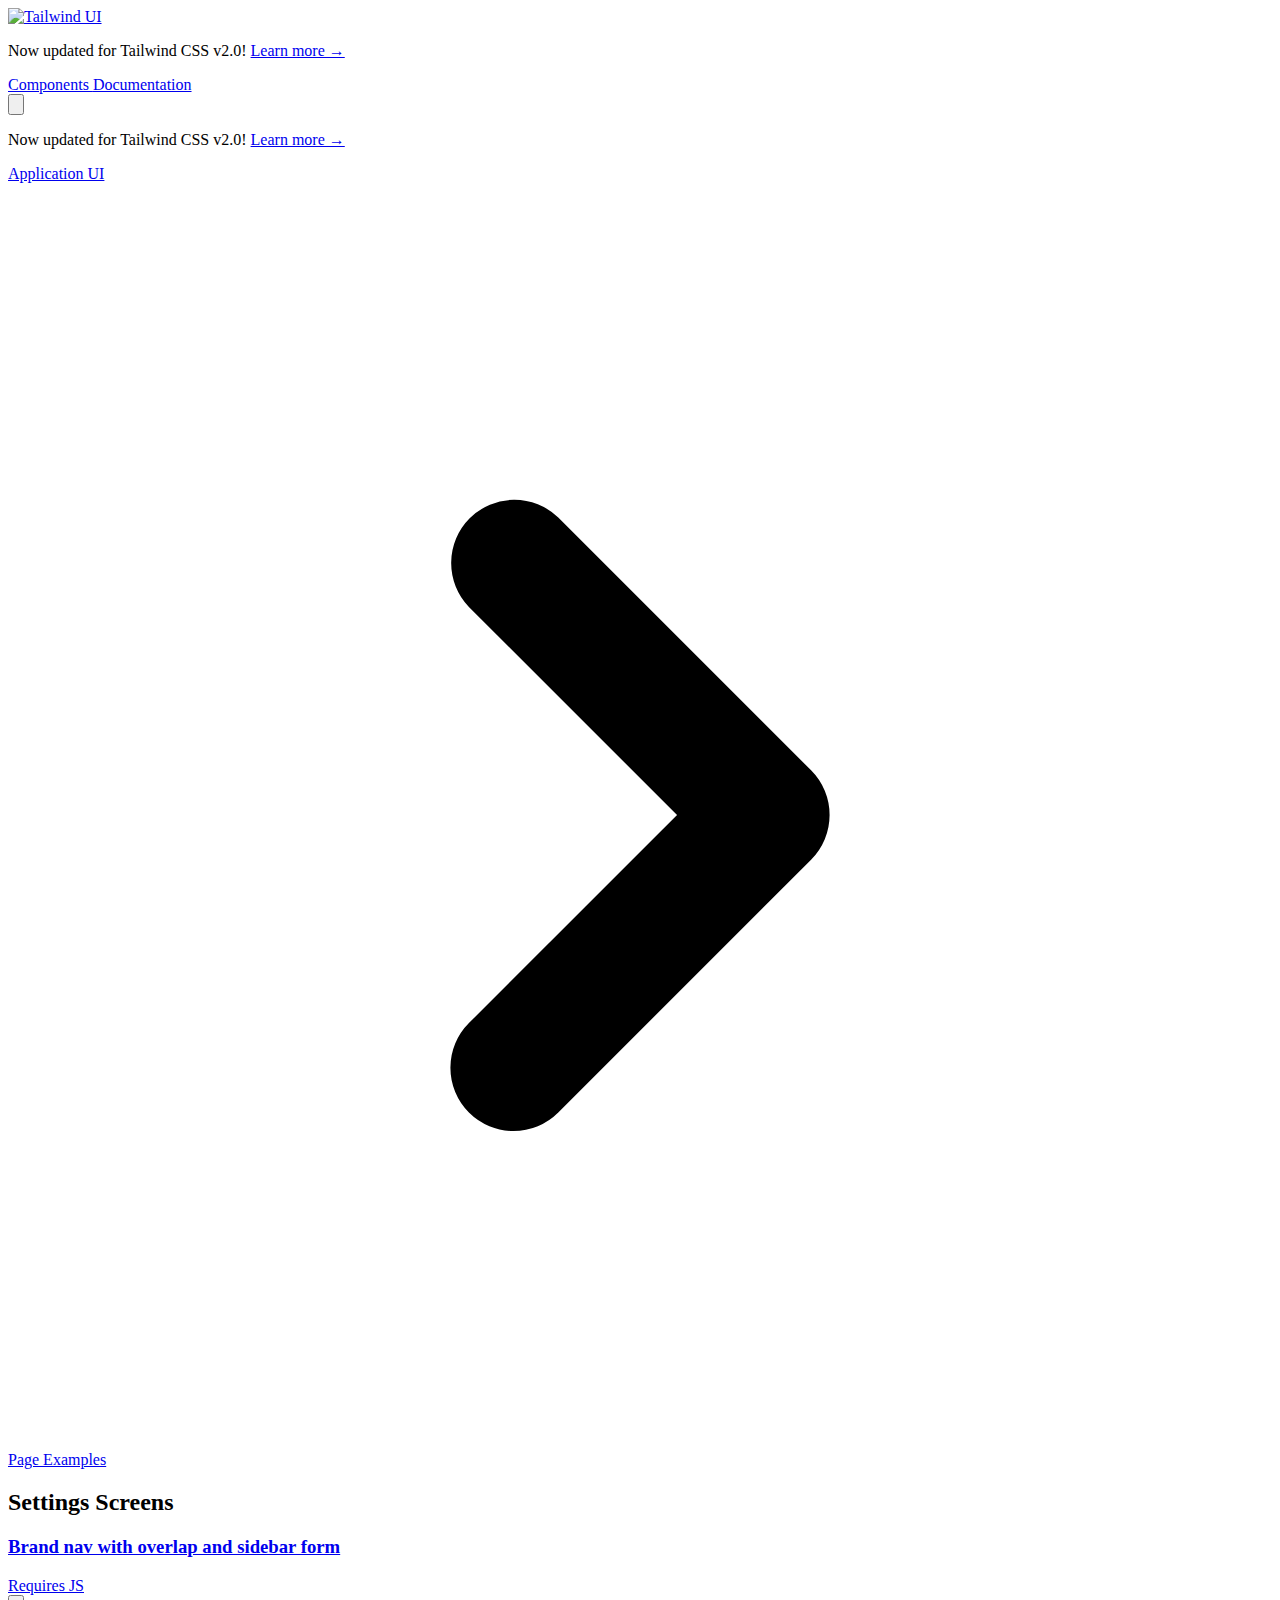
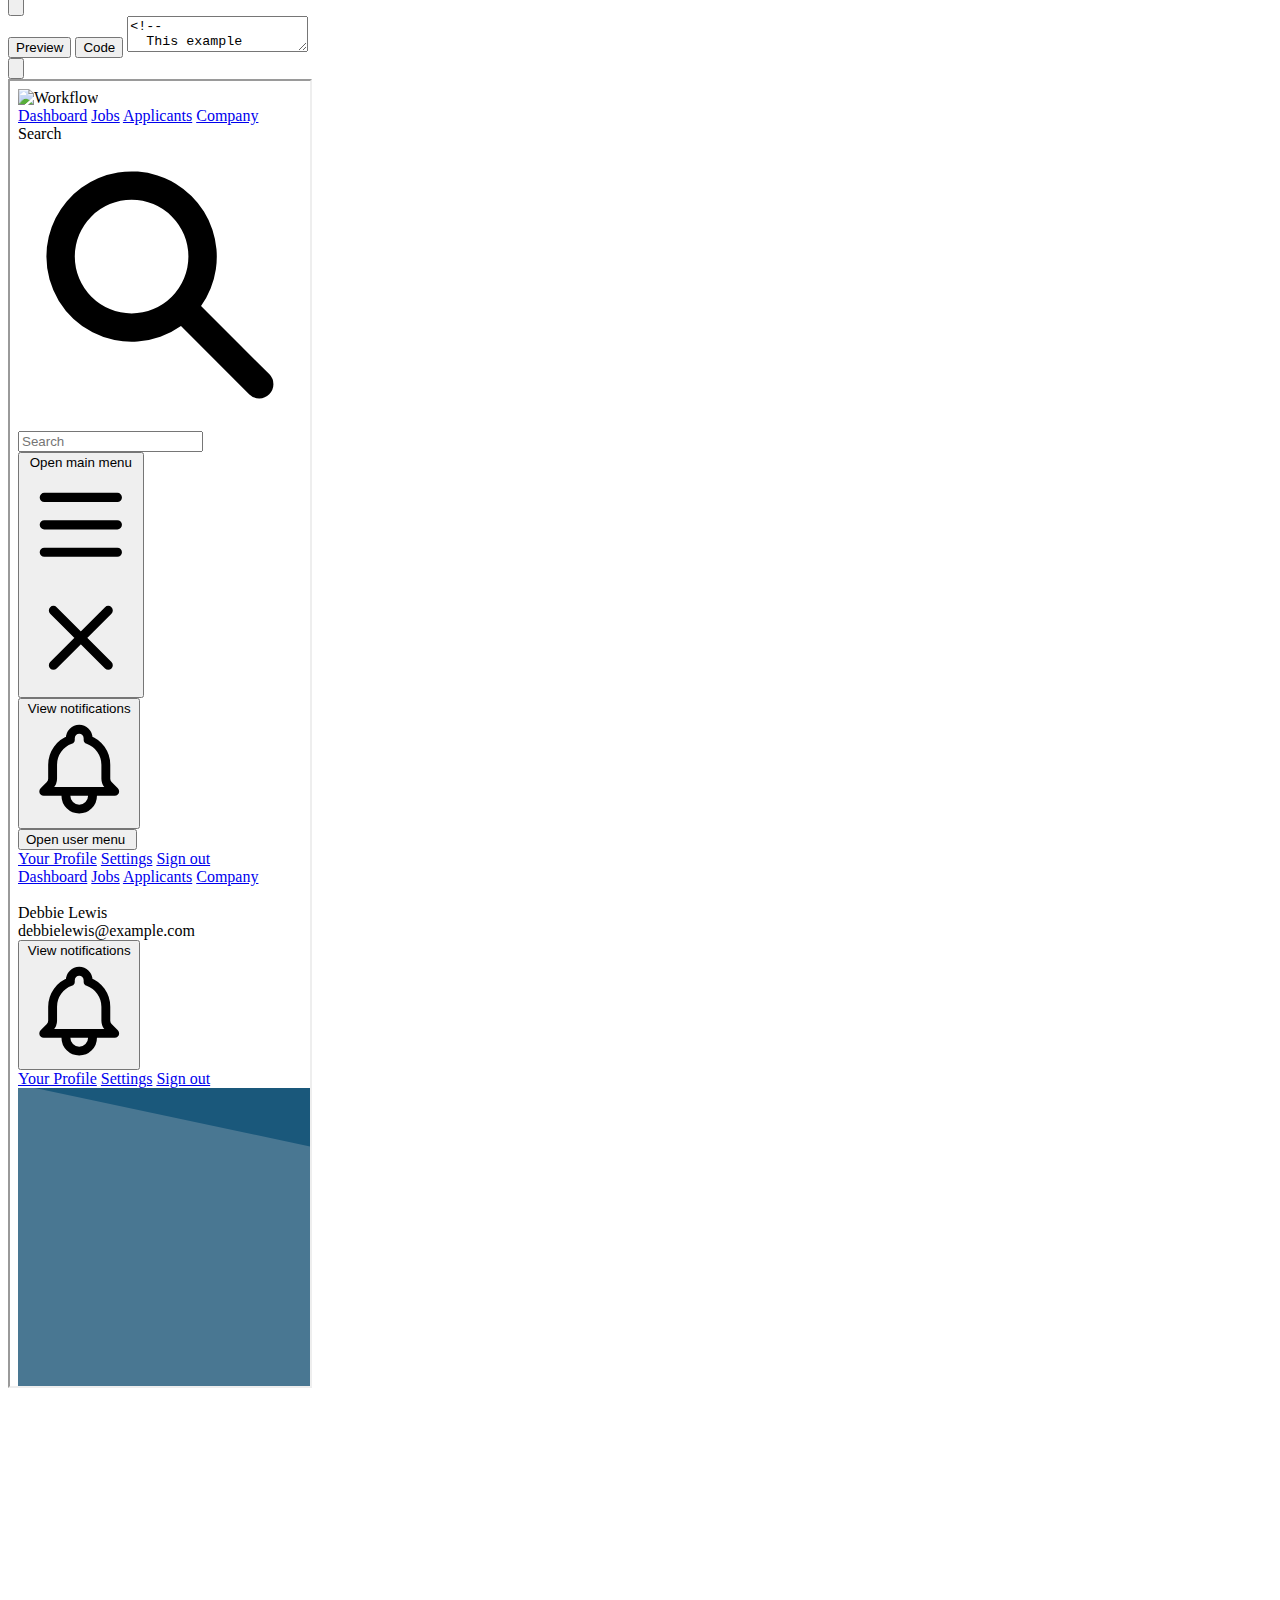
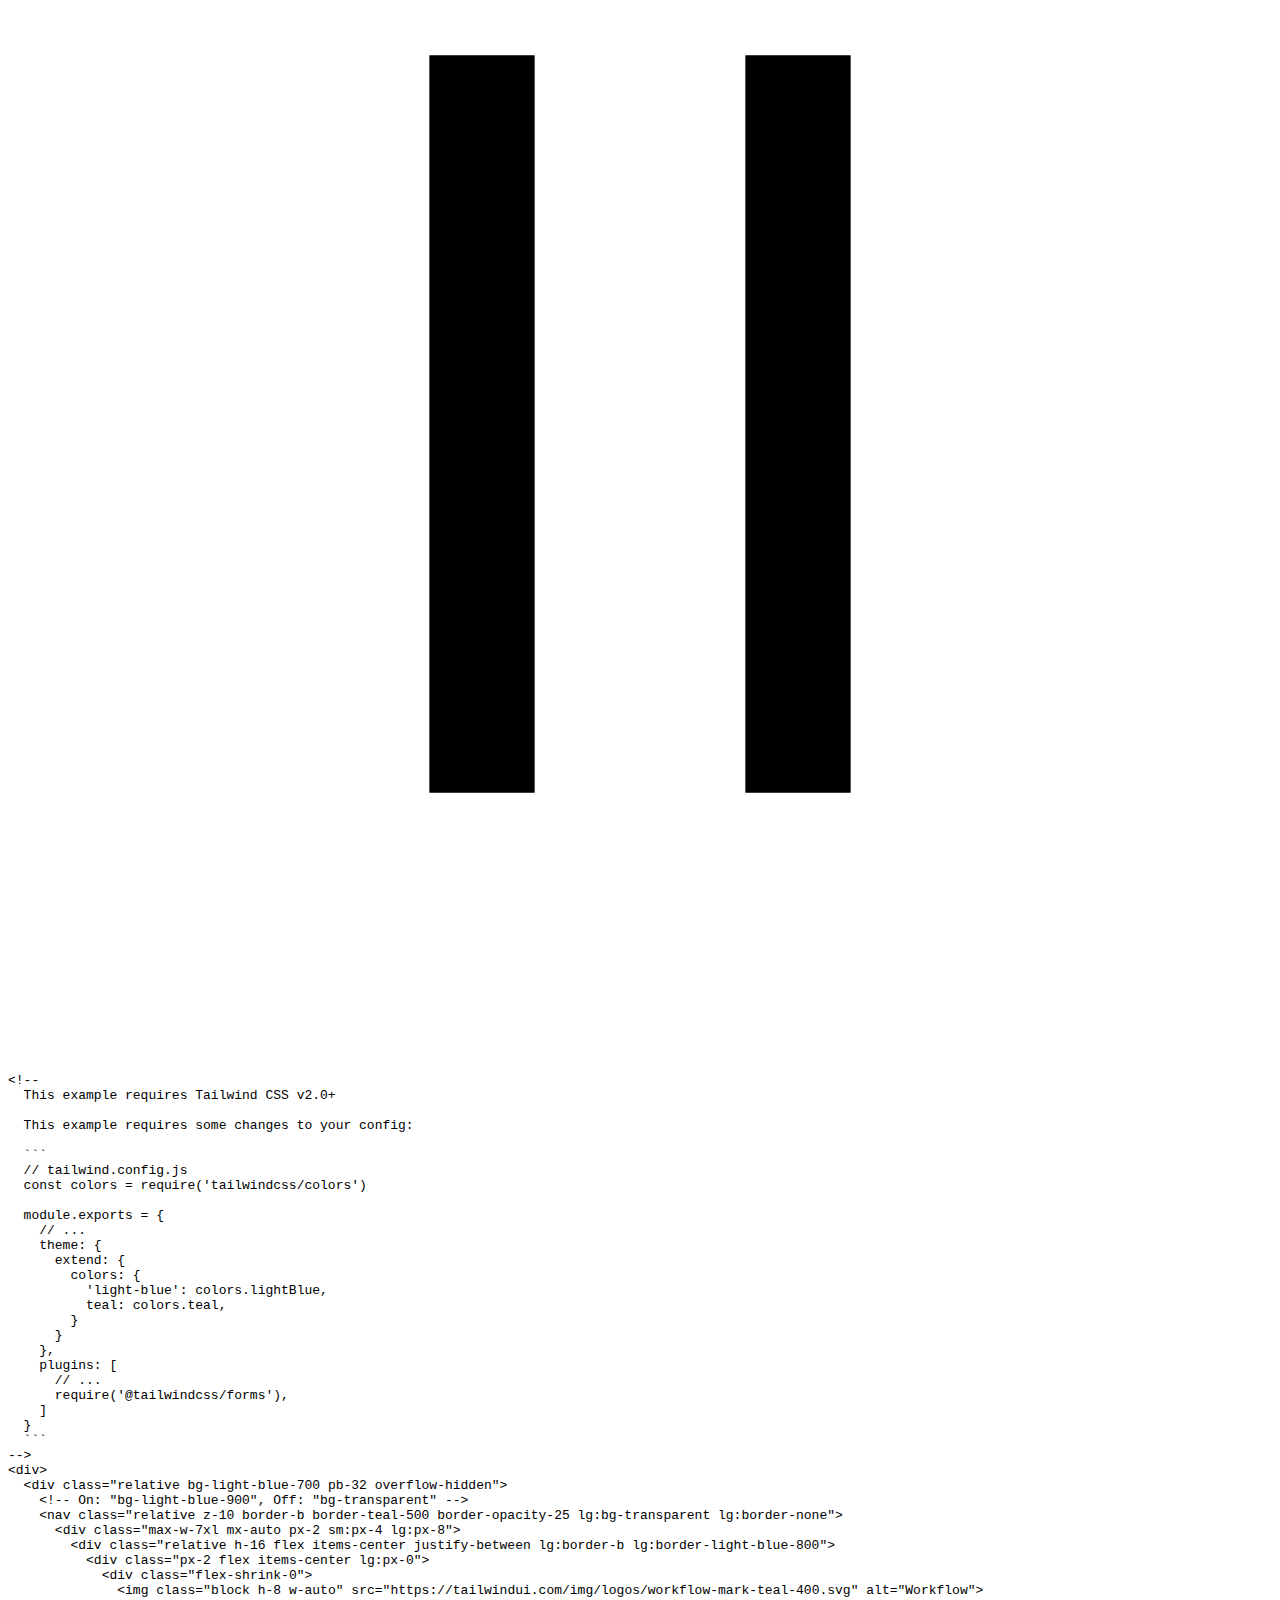
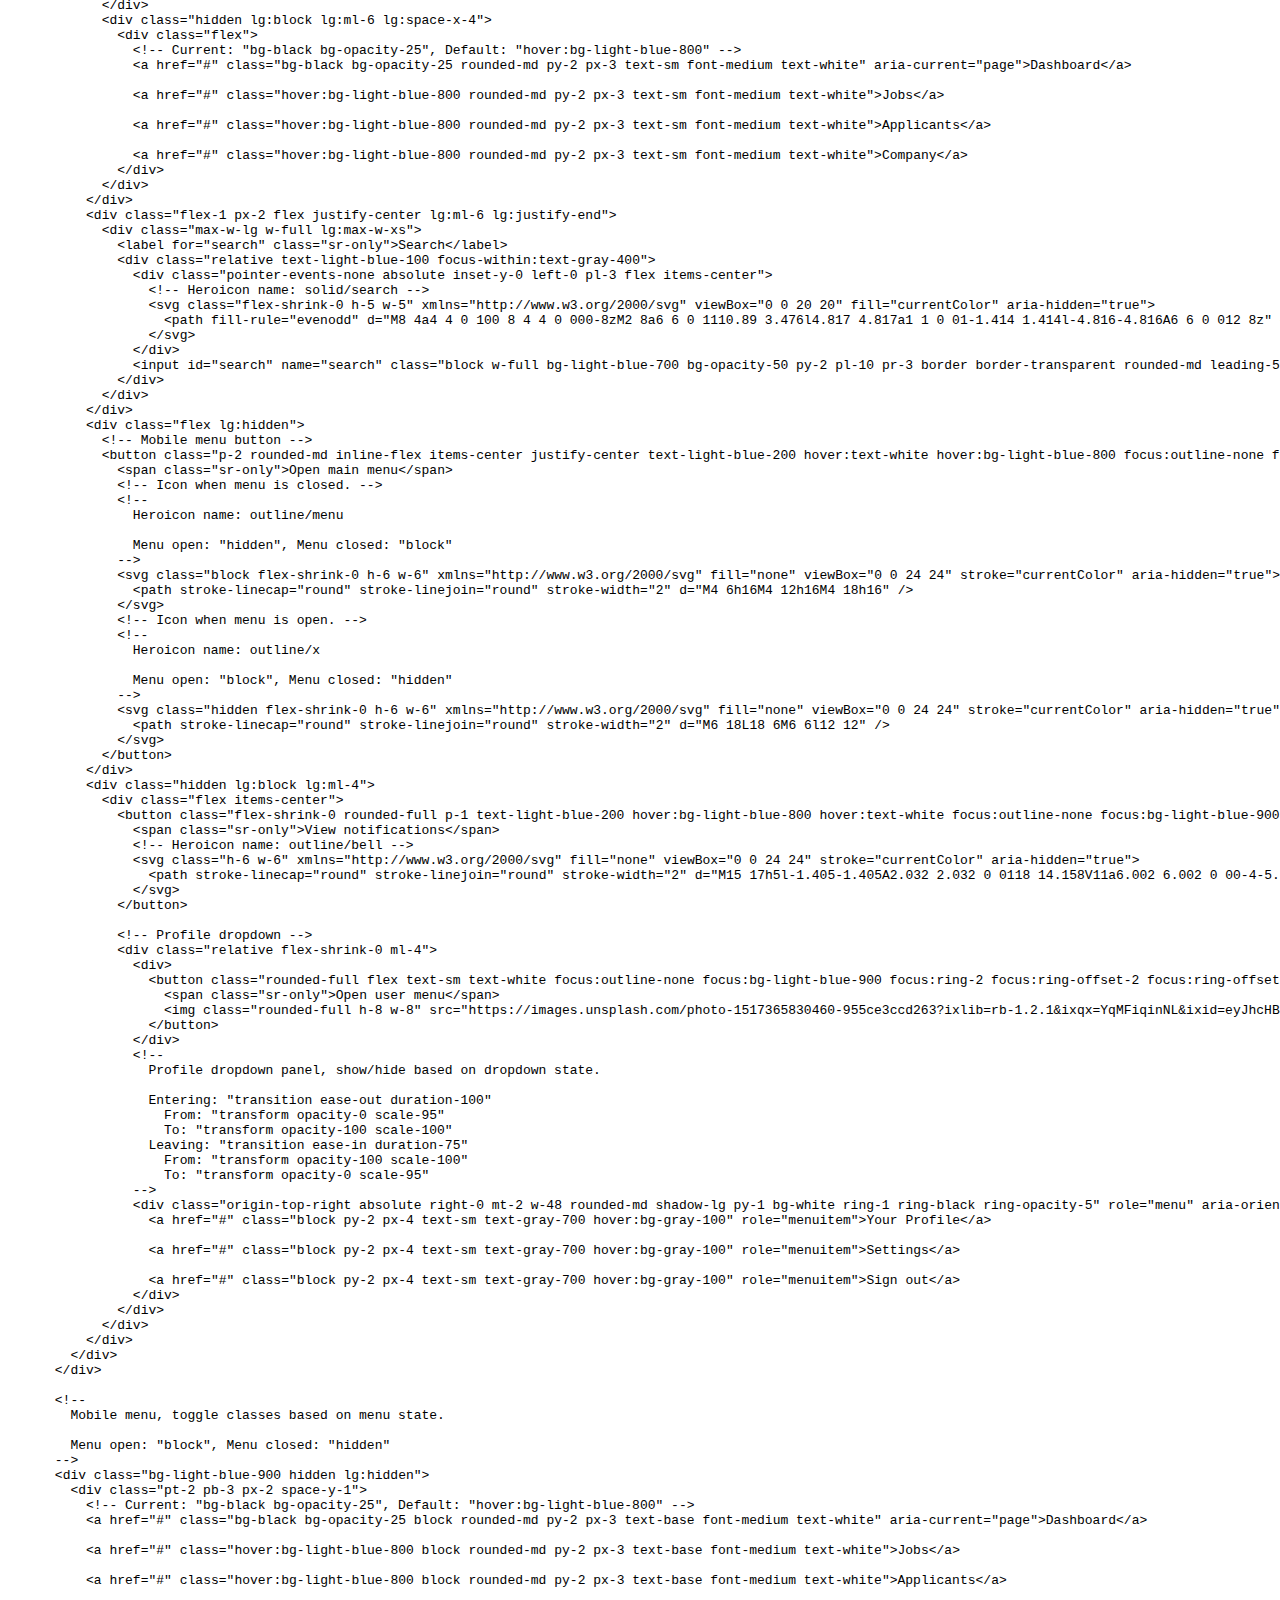
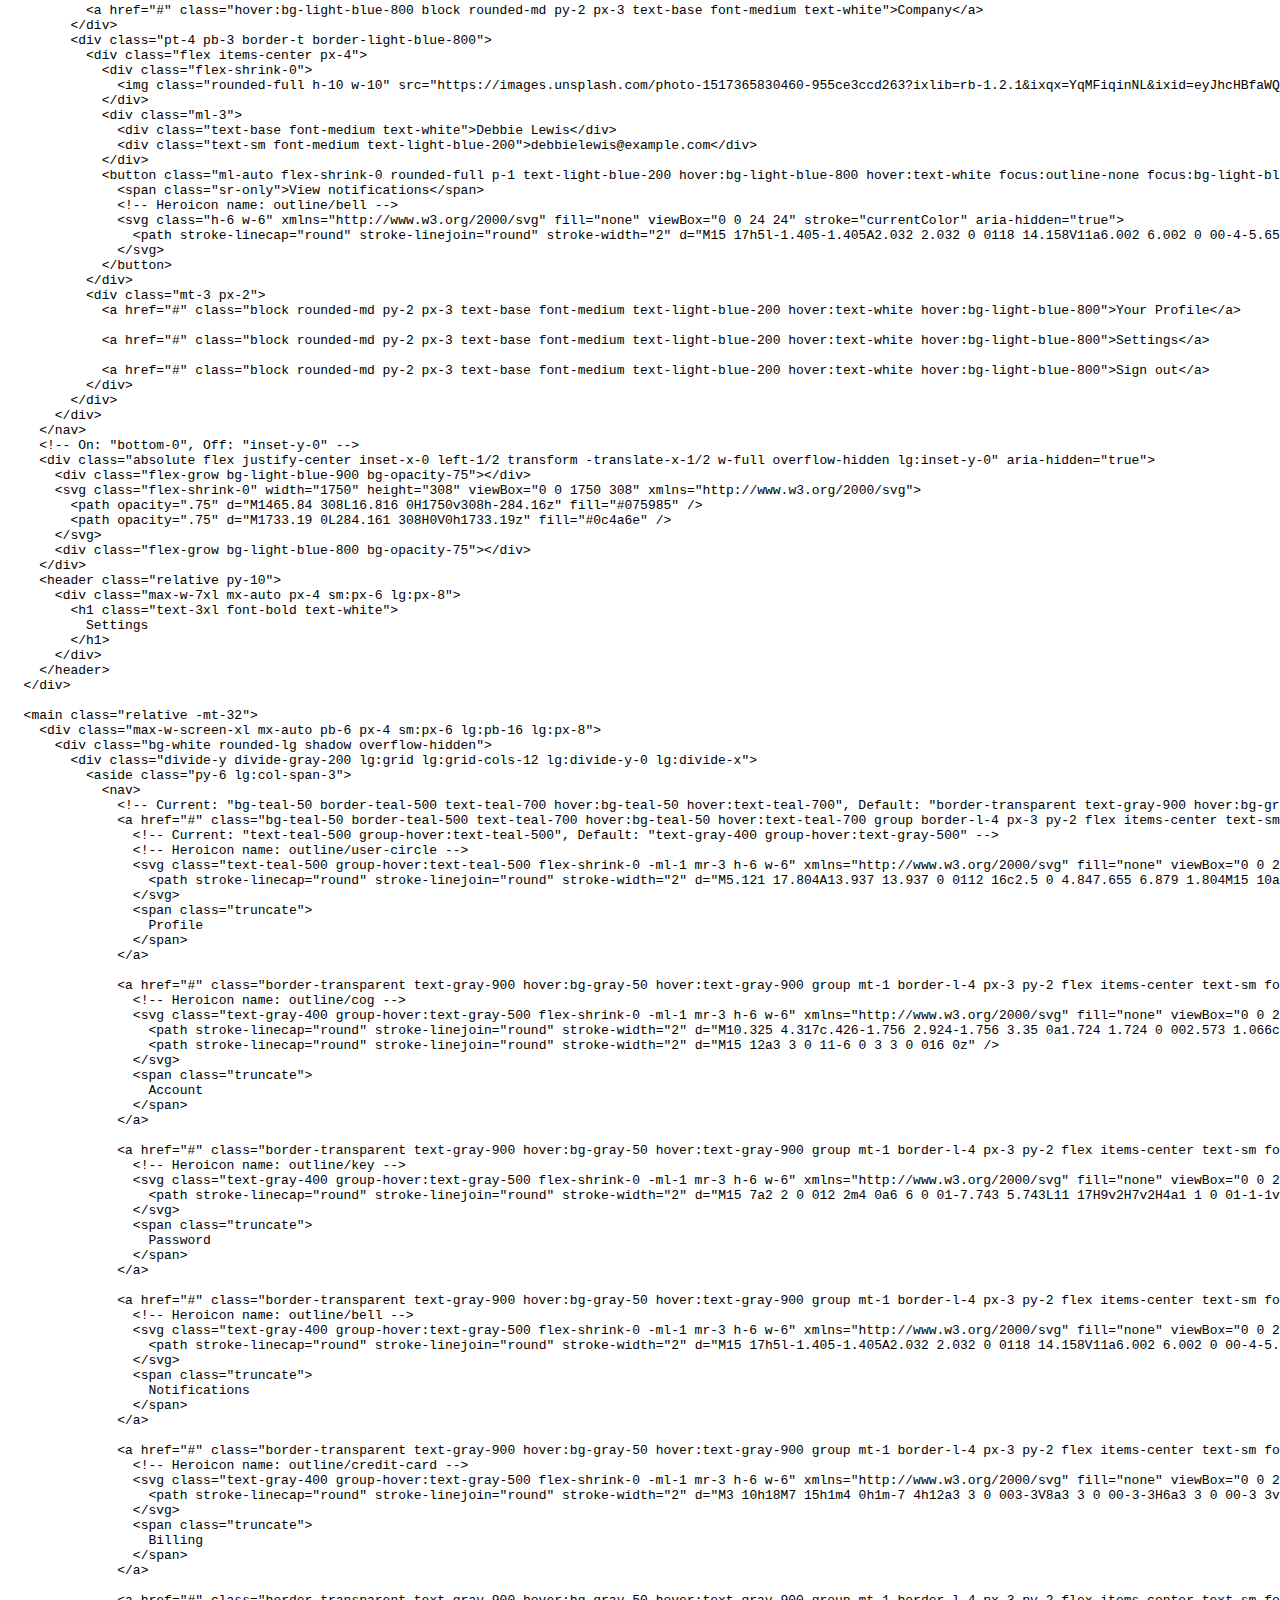
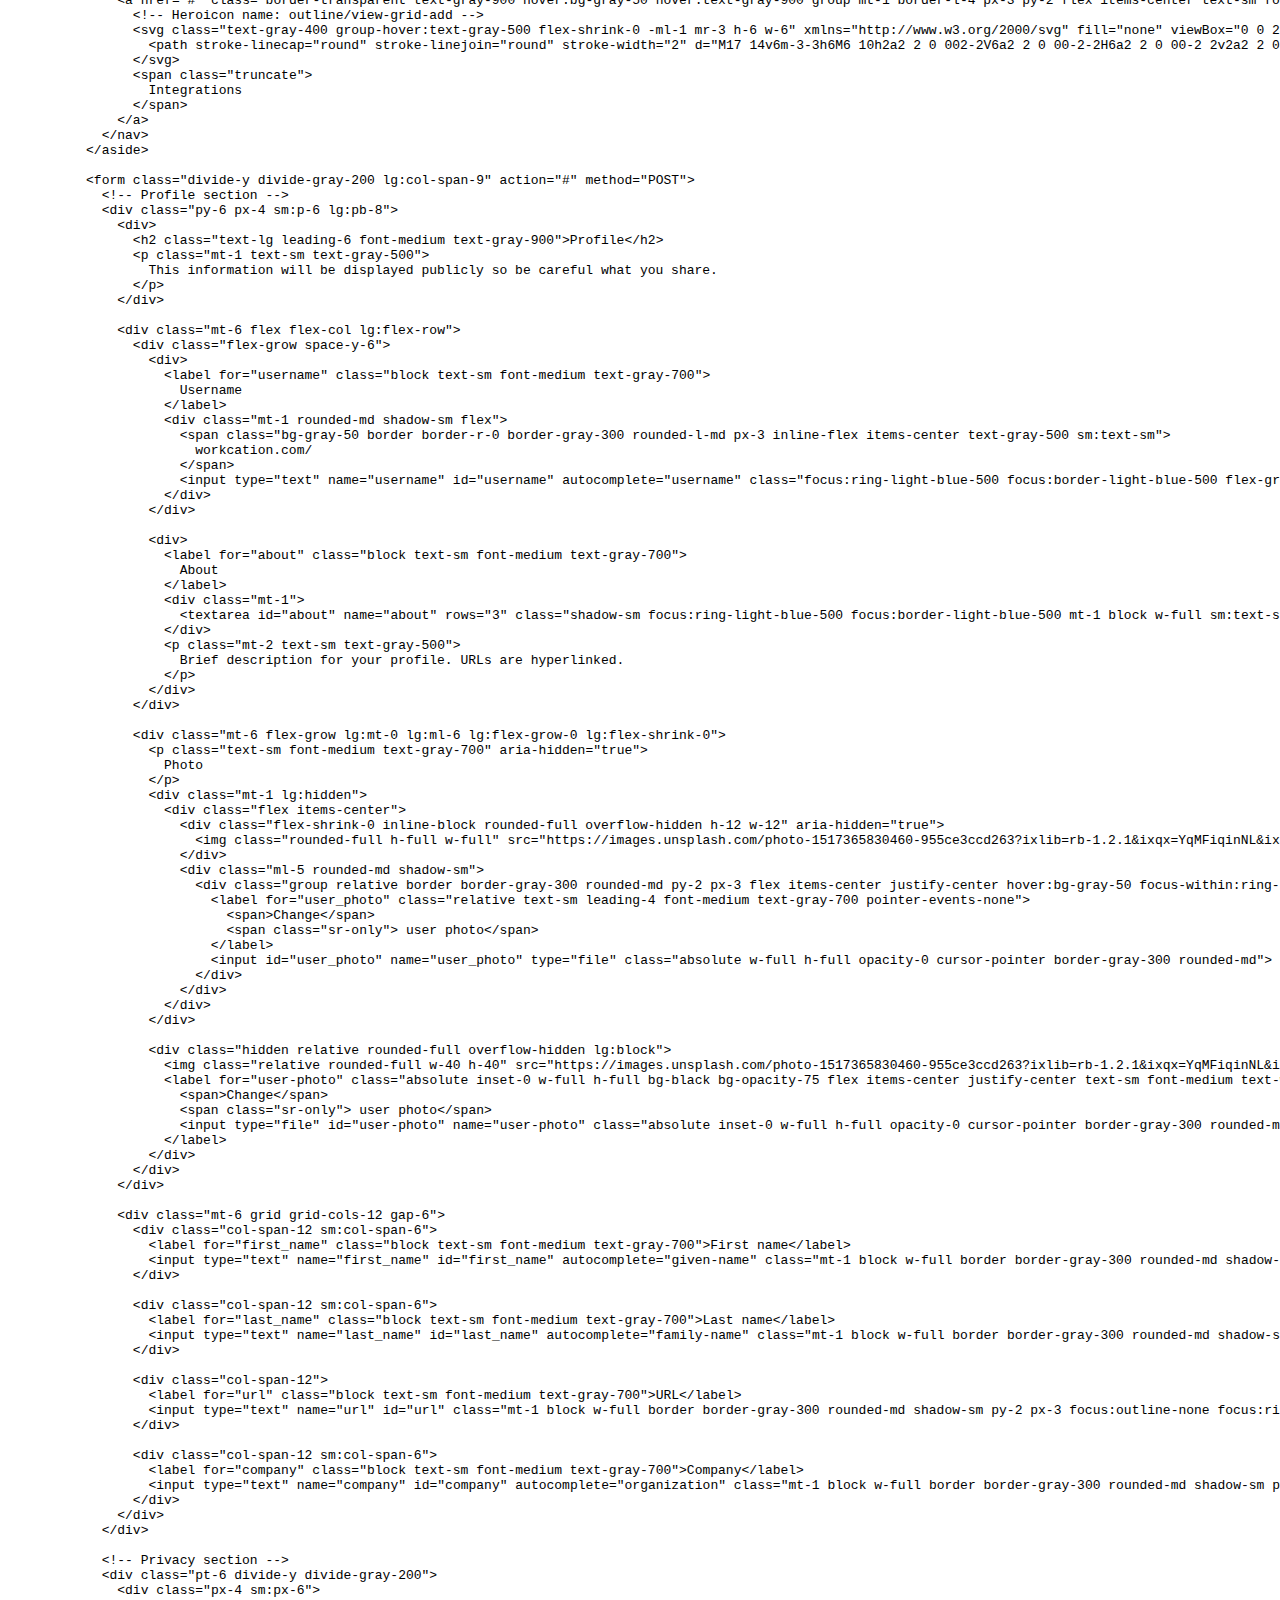
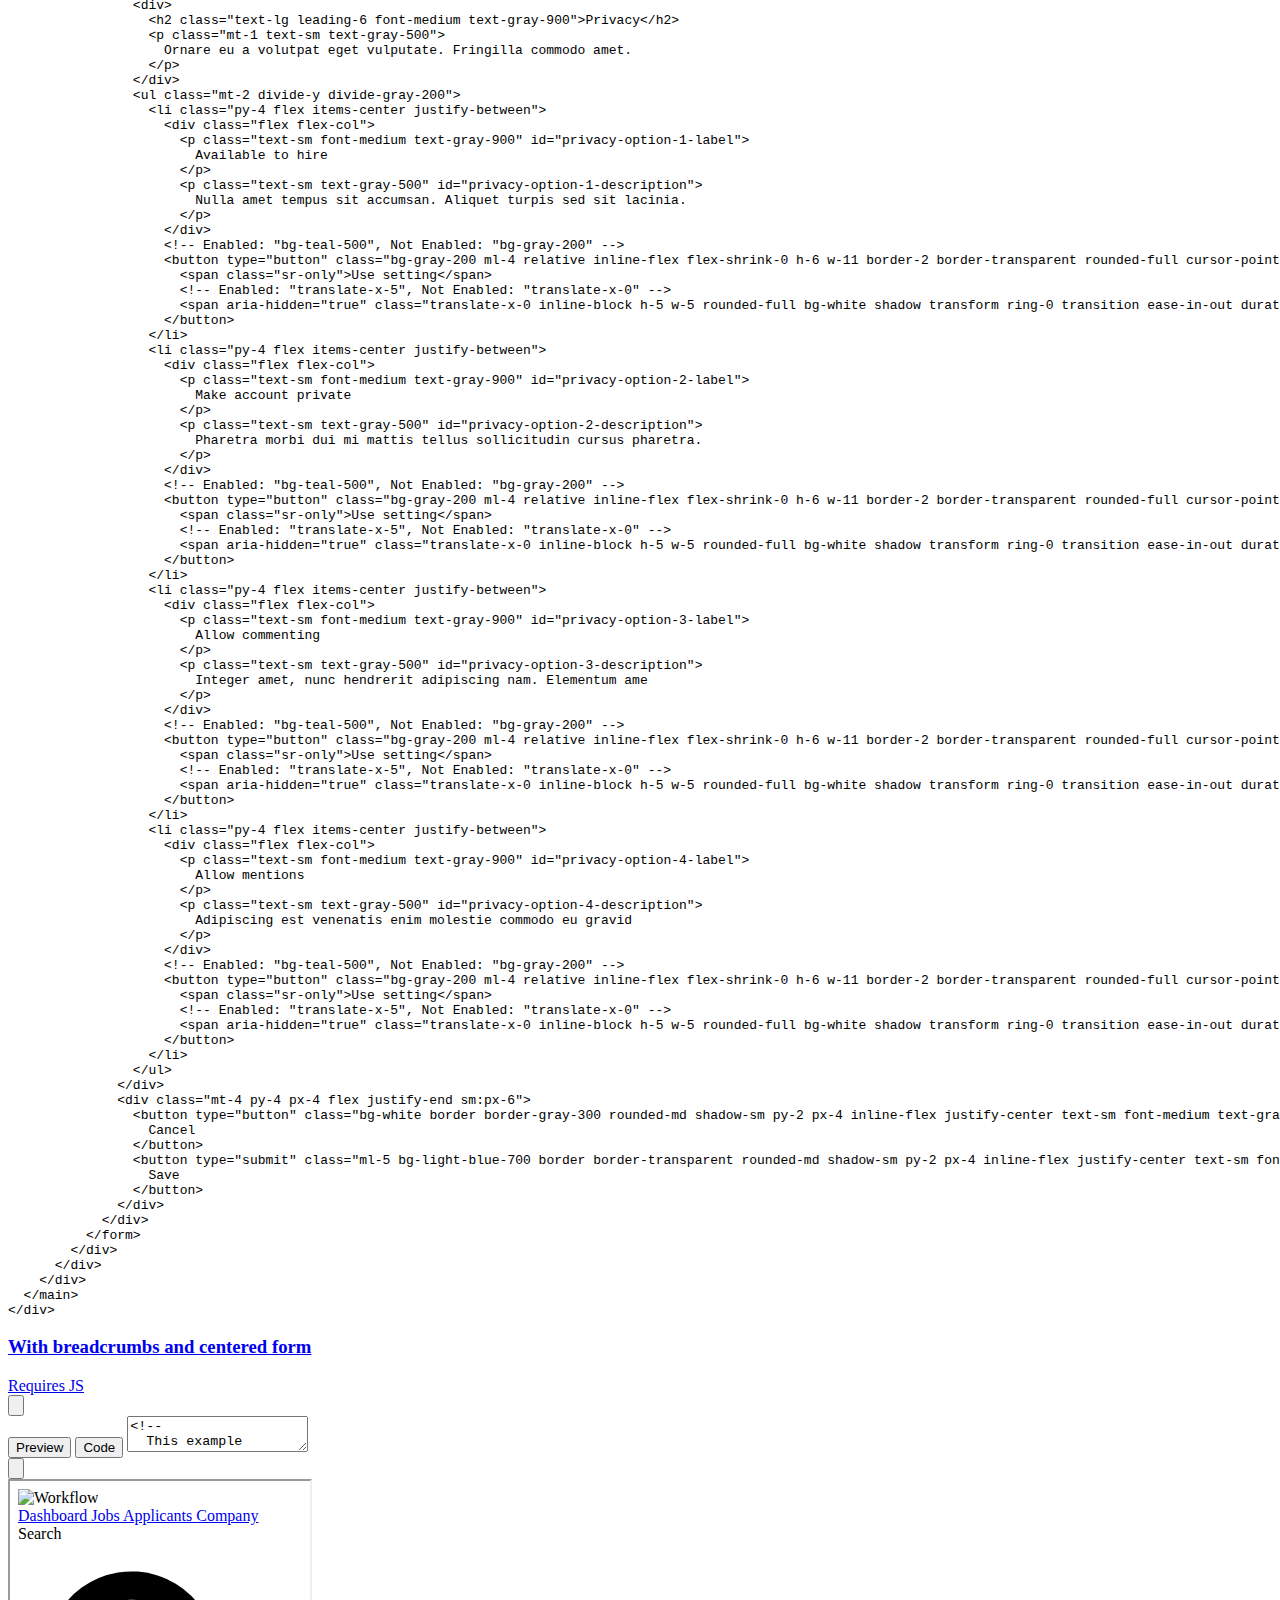
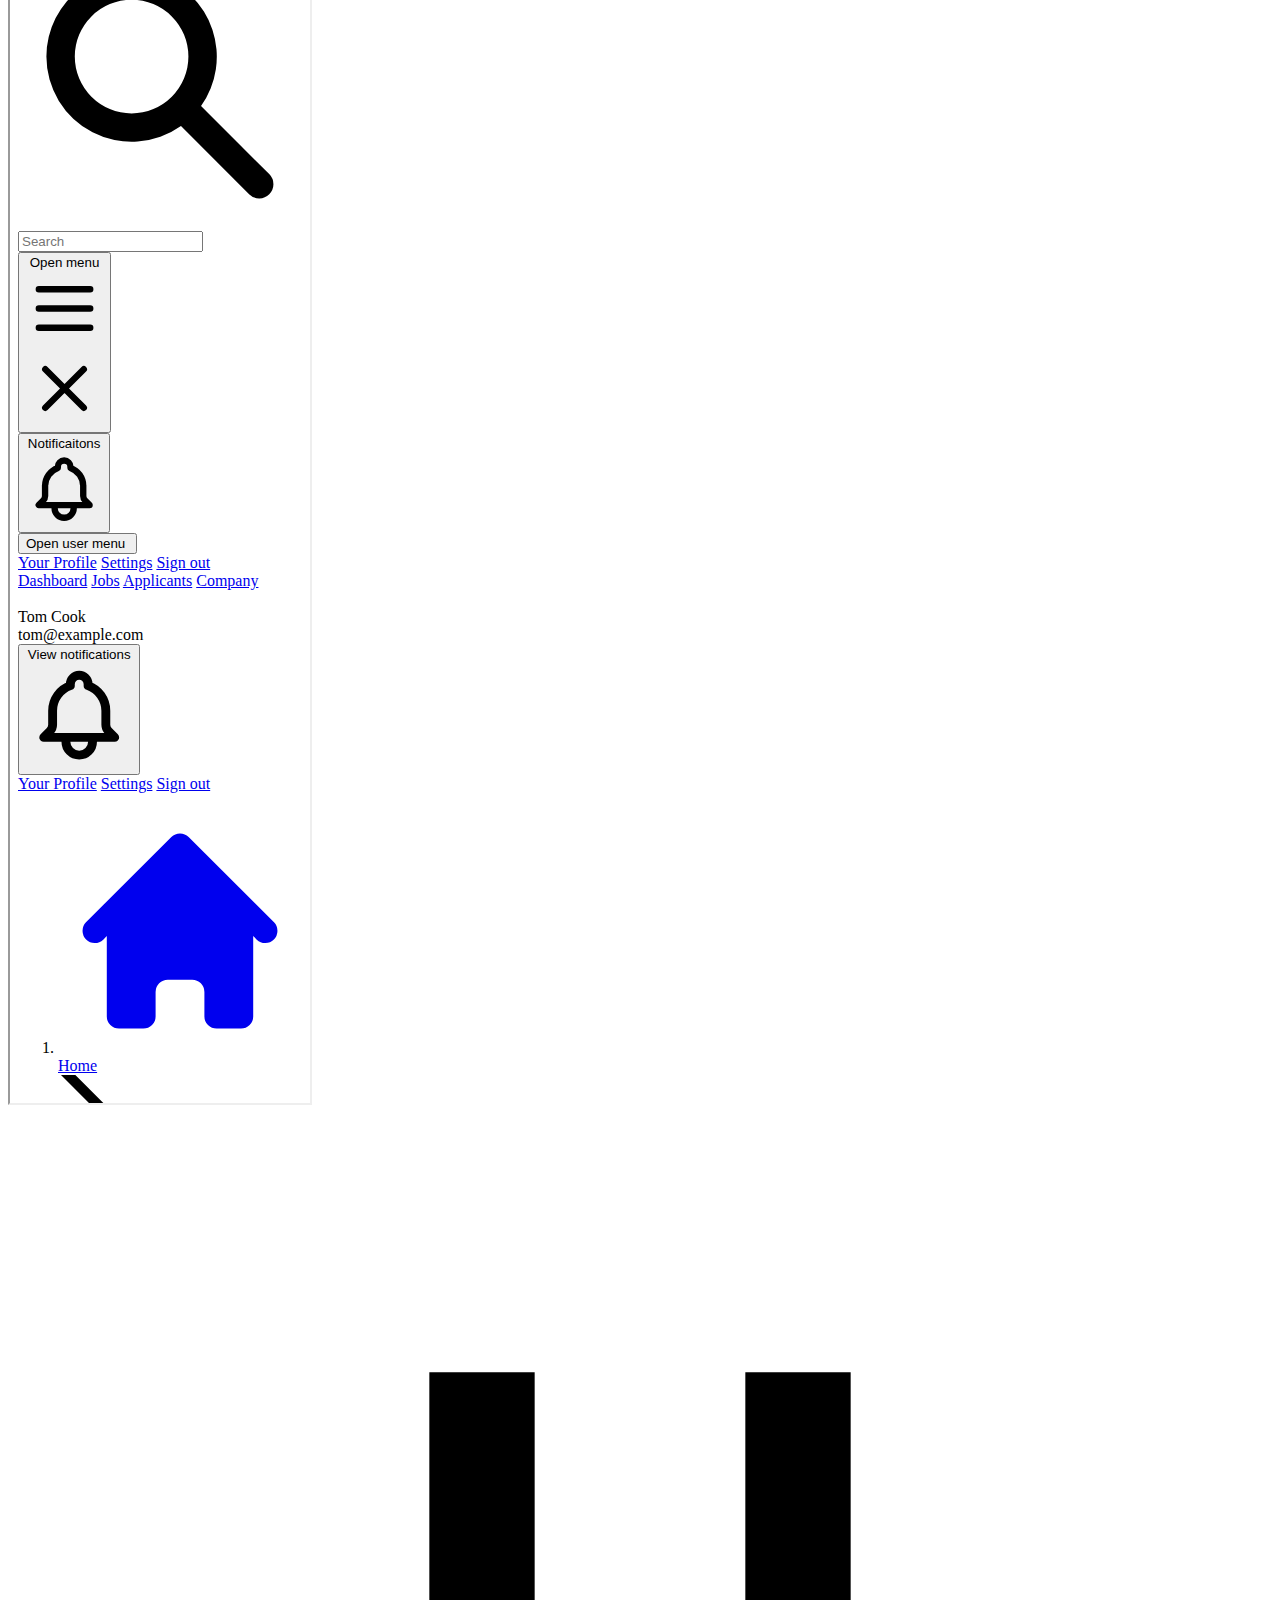
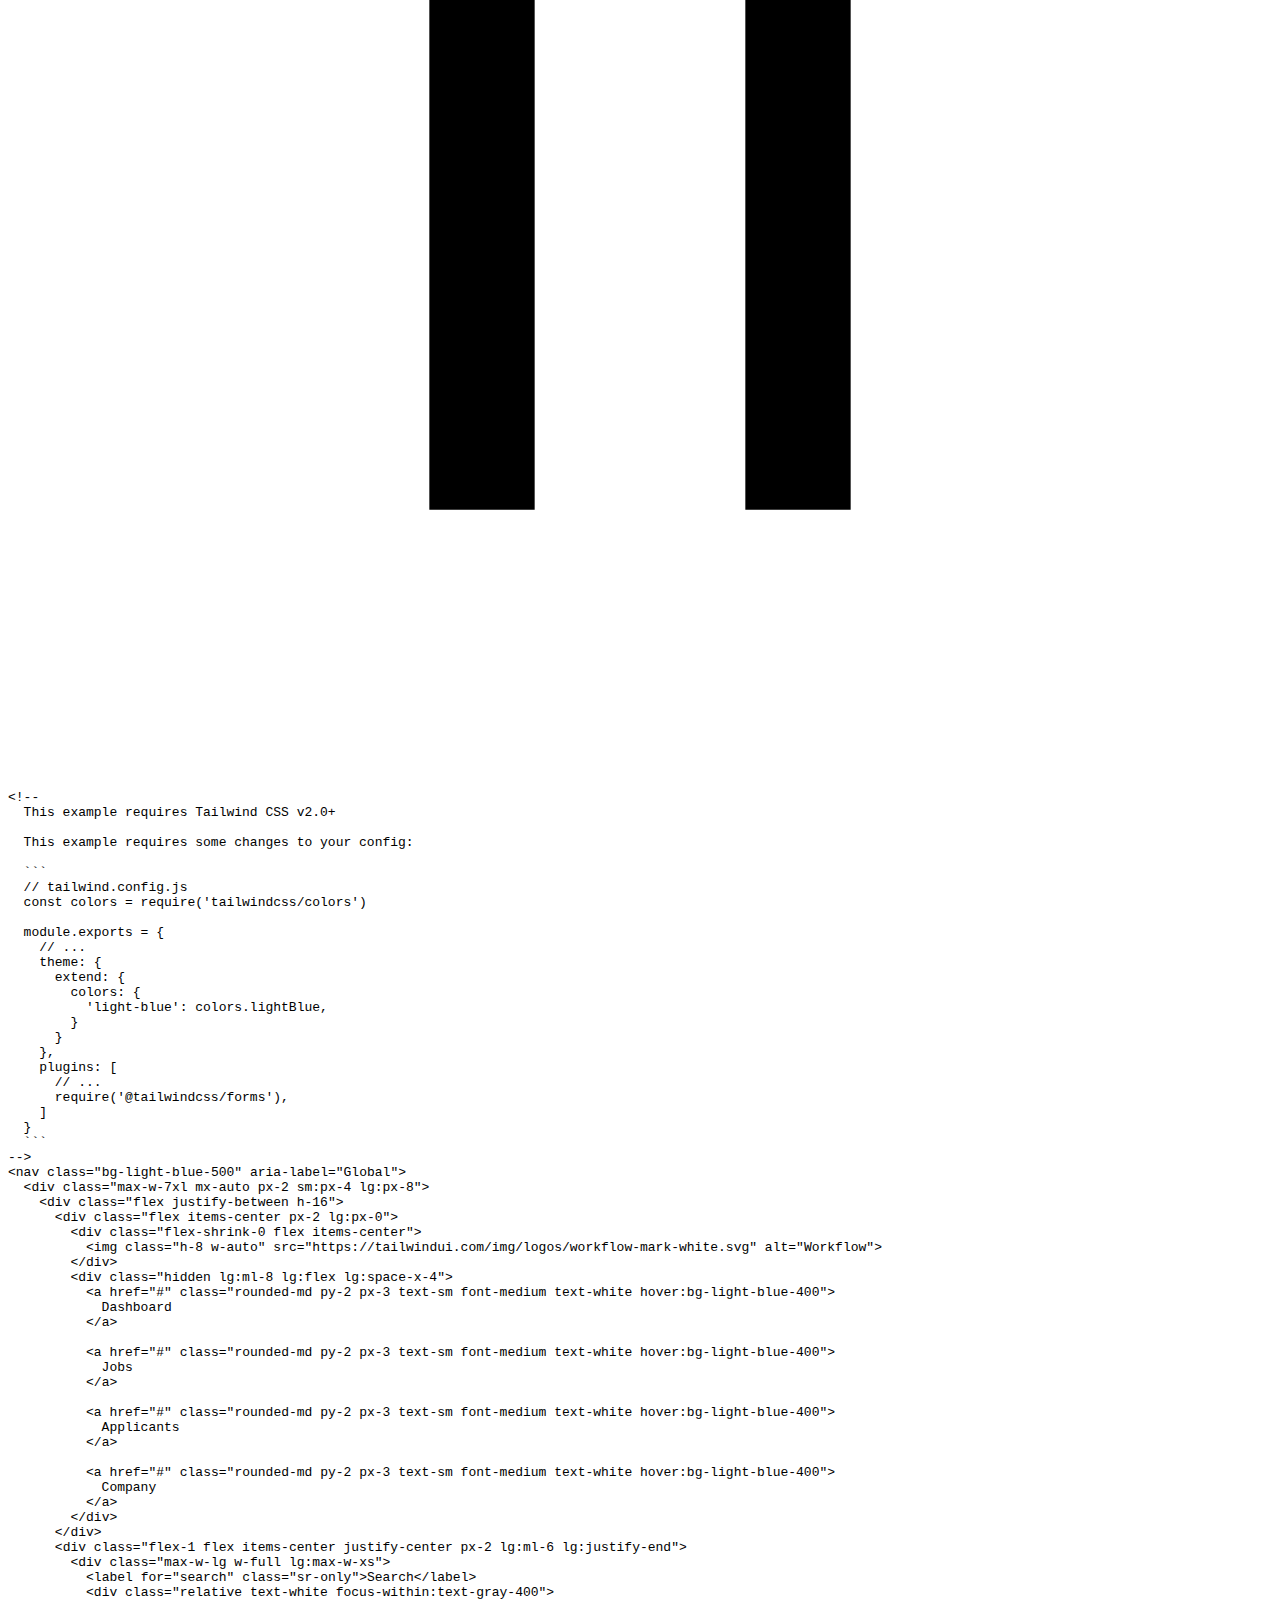
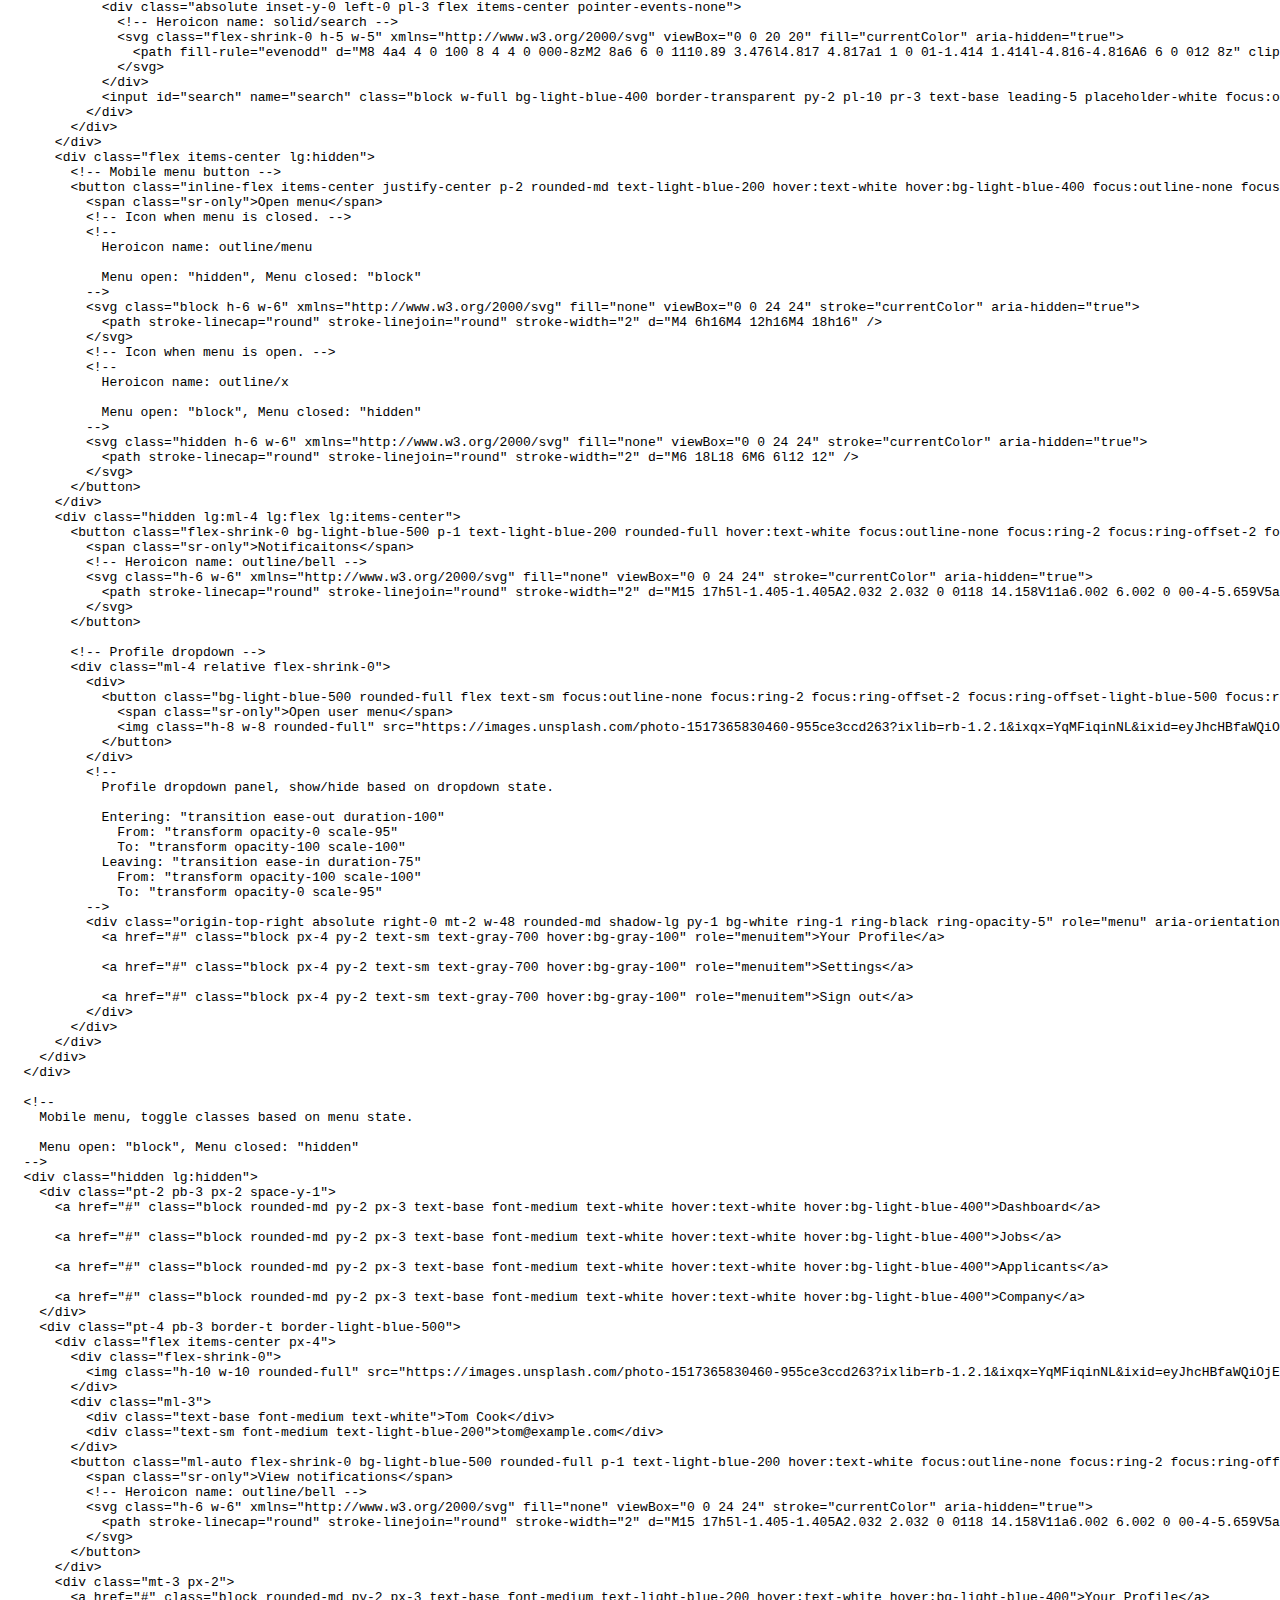
==== commit 34fbd252: "Update index.html" ====
--- a/tailwind/index.html
+++ b/tailwind/index.html
@@ -1,26 +1,25 @@
-
 <!DOCTYPE html>
 <html lang="en" class="">
   <head>
-    <meta charset="utf-8" />
-    <meta name="viewport" content="width=device-width, initial-scale=1, shrink-to-fit=no" />
-    <meta name="twitter:card" content="summary_large_image" />
-    <meta name="twitter:site" content="@tailwindcss" />
-    <meta name="twitter:title" content="Tailwind UI" />
-    <meta name="twitter:description" content="Settings form page examples for Tailwind CSS, designed and built by the creators of the framework." />
-    <meta name="twitter:image" content="https://tailwindui.com/img/twitter-card.png" />
-    <meta name="twitter:creator" content="@tailwindcss" />
-    <meta property="og:url" content="https://www.tailwindui.com/" />
-    <meta property="og:type" content="article" />
-    <meta property="og:title" content="Tailwind UI" />
-    <meta property="og:description" content="Settings form page examples for Tailwind CSS, designed and built by the creators of the framework." />
-    <meta property="og:image" content="https://tailwindui.com/img/twitter-card.png" />
-    <meta property="description" content="Settings form page examples for Tailwind CSS, designed and built by the creators of the framework." />
-    <meta name="csrf-token" content="Y7n9jrMUNZ7Or20pdox2fsx1zNnH6YtbD5YC6WgP" />
-    <link rel="icon" type="image/png" sizes="32x32" href="/favicon-32x32.png" />
-    <link rel="icon" type="image/png" sizes="16x16" href="/favicon-16x16.png" />
-    <link rel="stylesheet" href="https://rsms.me/inter/inter.css" />
-    <link rel="stylesheet" href="/css/app.css?id=5045f97f16dd5eb2c7ce" />
+    <meta charset="utf-8">
+    <meta name="viewport" content="width=device-width, initial-scale=1, shrink-to-fit=no">
+    <meta name="twitter:card" content="summary_large_image">
+    <meta name="twitter:site" content="@tailwindcss">
+    <meta name="twitter:title" content="Tailwind UI">
+    <meta name="twitter:description" content="Settings form page examples for Tailwind CSS, designed and built by the creators of the framework.">
+    <meta name="twitter:image" content="https://tailwindui.com/img/twitter-card.png">
+    <meta name="twitter:creator" content="@tailwindcss">
+    <meta property="og:url" content="https://www.tailwindui.com/">
+    <meta property="og:type" content="article">
+    <meta property="og:title" content="Tailwind UI">
+    <meta property="og:description" content="Settings form page examples for Tailwind CSS, designed and built by the creators of the framework.">
+    <meta property="og:image" content="https://tailwindui.com/img/twitter-card.png">
+    <meta property="description" content="Settings form page examples for Tailwind CSS, designed and built by the creators of the framework.">
+    <meta name="csrf-token" content="Y7n9jrMUNZ7Or20pdox2fsx1zNnH6YtbD5YC6WgP">
+    <link rel="icon" type="image/png" sizes="32x32" href="/favicon-32x32.png">
+    <link rel="icon" type="image/png" sizes="16x16" href="/favicon-16x16.png">
+    <link rel="stylesheet" href="https://rsms.me/inter/inter.css">
+    <link rel="stylesheet" href="/css/app.css?id=5045f97f16dd5eb2c7ce">
     <title>Settings Screens - Official Tailwind CSS UI Components</title>
       </head>
   <body class="font-sans antialiased text-gray-900 ">
@@ -28,12 +27,12 @@
   <div class="flex items-center justify-between px-4 py-4 sm:px-6 lg:px-8">
     <div class="md:flex items-center">
       <a href="/components" class="block">
-        <img class="h-6 w-auto" src="/img/tailwindui-logo.svg" alt="Tailwind UI" />
+        <img class="h-6 w-auto" src="/img/tailwindui-logo.svg" alt="Tailwind UI">
       </a>
       <p class="hidden md:block mt-2 ml-3 text-sm text-gray-500 md:mt-0">
                 <span>
           <span class="bg-pink-100 px-2 py-1 rounded text-pink-900 font-medium">Now updated for Tailwind CSS v2.0!</span>
-          <a href="/changes-for-v2" class="ml-2 font-medium text-gray-500 hover:text-gray-900">Learn more &rarr;</a>
+          <a href="/changes-for-v2" class="ml-2 font-medium text-gray-500 hover:text-gray-900">Learn more →</a>
         </span>
               </p>
     </div>
@@ -47,9 +46,9 @@
       </a>
       <div x-data="{ open: false }" @keydown.escape="open = false" @click.away="open = false" class="ml-12 relative">
         <div>
-          <button @click="open = !open" class="flex items-center text-gray-400 hover:text-gray-600">
+          <button @click="open = !open" class="flex items-center text-gray-400 hover:text-gray-600" data-ol-has-click-handler="">
             <svg class="h-5 w-5" fill="currentColor" viewBox="0 0 20 20">
-              <path d="M10 6a2 2 0 110-4 2 2 0 010 4zM10 12a2 2 0 110-4 2 2 0 010 4zM10 18a2 2 0 110-4 2 2 0 010 4z" />
+              <path d="M10 6a2 2 0 110-4 2 2 0 010 4zM10 12a2 2 0 110-4 2 2 0 010 4zM10 18a2 2 0 110-4 2 2 0 010 4z"></path>
             </svg>
           </button>
         </div>
@@ -91,7 +90,7 @@
     <p class="text-sm text-gray-500 md:mt-0">
             <span>
         <span class="bg-pink-100 px-2 py-1 rounded text-pink-900 font-medium">Now updated for Tailwind CSS v2.0!</span>
-        <a href="/changes-for-v2" class="ml-2 font-medium text-gray-500 hover:text-gray-900">Learn more &rarr;</a>
+        <a href="/changes-for-v2" class="ml-2 font-medium text-gray-500 hover:text-gray-900">Learn more →</a>
       </span>
           </p>
   </div>
@@ -108,7 +107,7 @@
           Application UI
         </a>
         <svg class="flex-shrink-0 mx-2 h-5 w-5 text-gray-400" fill="currentColor" viewBox="0 0 20 20">
-          <path fill-rule="evenodd" d="M7.293 14.707a1 1 0 010-1.414L10.586 10 7.293 6.707a1 1 0 011.414-1.414l4 4a1 1 0 010 1.414l-4 4a1 1 0 01-1.414 0z" clip-rule="evenodd" />
+          <path fill-rule="evenodd" d="M7.293 14.707a1 1 0 010-1.414L10.586 10 7.293 6.707a1 1 0 011.414-1.414l4 4a1 1 0 010 1.414l-4 4a1 1 0 01-1.414 0z" clip-rule="evenodd"></path>
         </svg>
         <a href="/components#product-application-ui-page-examples" class="text-gray-500 hover:text-gray-700 focus:outline-none focus:underline transition duration-150 ease-in-out">
           Page Examples
@@ -121,11 +120,7 @@
   </div>
   <div class="mt-6 bg-white max-w-8xl mx-auto sm:px-6 lg:px-8">
     <div class="max-w-8xl mx-auto">
-             <div
-  id="component-b9b7390f97e69f1148aa2d030e274ae9"
-  x-data="{ activeTab: 'preview', languages: [&quot;html&quot;], activeSnippet: 'html' }"
-  class="border-b border-t border-gray-200 sm:border sm:rounded-lg overflow-hidden"
-  x-init="function() {
+             <div id="component-b9b7390f97e69f1148aa2d030e274ae9" x-data="{ activeTab: 'preview', languages: [&quot;html&quot;], activeSnippet: 'html' }" class="border-b border-t border-gray-200 sm:border sm:rounded-lg overflow-hidden" x-init="function() {
     let active = localStorage.getItem('activeSnippet')
 
     // Check if component works with the active language
@@ -140,7 +135,7 @@
     window.componentListeners = window.componentListeners || [];
     function update() {
       let next = localStorage.getItem('activeSnippet')
-      if (next !== activeSnippet && languages.includes(next)) {
+      if (next !== activeSnippet &amp;&amp; languages.includes(next)) {
         activeSnippet = next
       }
     }
@@ -154,8 +149,7 @@
         listener()
       })
     })
-  }"
->
+  }">
   <div class="px-4 py-2 border-b border-gray-200 flex justify-between items-center bg-white sm:py-4 sm:px-6 sm:items-baseline">
     <div class="flex-shrink min-w-0 flex items-center">
       <h3 class="flex-shrink min-w-0 font-regular text-base md:text-lg leading-snug truncate">
@@ -167,140 +161,140 @@
            </div>
     <div class="ml-4 flex flex-shrink-0 items-center">
       <div class="flex items-center text-sm sm:hidden">
-        <button type="button" @click="activeTab === 'preview' ? (activeTab = 'code') : (activeTab = 'preview')" :class="{'bg-indigo-50 text-indigo-700': activeTab === 'code', 'text-gray-400 hover:text-gray-600 focus:text-gray-600': activeTab !== 'code'}" class="inline-block rounded-lg font-medium leading-none py-3 px-3 focus:outline-none bg-indigo-50 text-indigo-700">
+        <button type="button" @click="activeTab === 'preview' ? (activeTab = 'code') : (activeTab = 'preview')" :class="{'bg-indigo-50 text-indigo-700': activeTab === 'code', 'text-gray-400 hover:text-gray-600 focus:text-gray-600': activeTab !== 'code'}" class="inline-block rounded-lg font-medium leading-none py-3 px-3 focus:outline-none text-gray-400 hover:text-gray-600 focus:text-gray-600" data-ol-has-click-handler="">
           <svg class="h-5 w-5" fill="currentColor" viewBox="0 0 20 20">
-            <path fill-rule="evenodd" d="M12.316 3.051a1 1 0 01.633 1.265l-4 12a1 1 0 11-1.898-.632l4-12a1 1 0 011.265-.633zM5.707 6.293a1 1 0 010 1.414L3.414 10l2.293 2.293a1 1 0 11-1.414 1.414l-3-3a1 1 0 010-1.414l3-3a1 1 0 011.414 0zm8.586 0a1 1 0 011.414 0l3 3a1 1 0 010 1.414l-3 3a1 1 0 11-1.414-1.414L16.586 10l-2.293-2.293a1 1 0 010-1.414z" clip-rule="evenodd" />
+            <path fill-rule="evenodd" d="M12.316 3.051a1 1 0 01.633 1.265l-4 12a1 1 0 11-1.898-.632l4-12a1 1 0 011.265-.633zM5.707 6.293a1 1 0 010 1.414L3.414 10l2.293 2.293a1 1 0 11-1.414 1.414l-3-3a1 1 0 010-1.414l3-3a1 1 0 011.414 0zm8.586 0a1 1 0 011.414 0l3 3a1 1 0 010 1.414l-3 3a1 1 0 11-1.414-1.414L16.586 10l-2.293-2.293a1 1 0 010-1.414z" clip-rule="evenodd"></path>
           </svg>
         </button>
       </div>
       <div class="hidden sm:flex items-center text-sm md:text-base">
-        <button type="button" @click="activeTab = 'preview'" :class="{'bg-indigo-50 text-indigo-700': activeTab === 'preview', 'text-gray-500 hover:text-indigo-600 focus:text-indigo-600': activeTab !== 'preview'}" class="inline-block rounded-lg font-medium leading-none py-2 px-3 focus:outline-none bg-indigo-50 text-indigo-700">
+        <button type="button" @click="activeTab = 'preview'" :class="{'bg-indigo-50 text-indigo-700': activeTab === 'preview', 'text-gray-500 hover:text-indigo-600 focus:text-indigo-600': activeTab !== 'preview'}" class="inline-block rounded-lg font-medium leading-none py-2 px-3 focus:outline-none bg-indigo-50 text-indigo-700" data-ol-has-click-handler="">
           Preview
         </button>
-        <button type="button" @click="activeTab = 'code'" :class="{'bg-indigo-50 text-indigo-700': activeTab === 'code', 'text-gray-500 hover:text-indigo-600 focus:text-indigo-600': activeTab !== 'code'}" class="ml-2 inline-block rounded-lg font-medium leading-none py-2 px-3 focus:outline-none text-gray-500 hover:text-indigo-600 focus:text-indigo-600">
+        <button type="button" @click="activeTab = 'code'" :class="{'bg-indigo-50 text-indigo-700': activeTab === 'code', 'text-gray-500 hover:text-indigo-600 focus:text-indigo-600': activeTab !== 'code'}" class="ml-2 inline-block rounded-lg font-medium leading-none py-2 px-3 focus:outline-none text-gray-500 hover:text-indigo-600 focus:text-indigo-600" data-ol-has-click-handler="">
           Code
         </button>
-                <textarea readonly class="sr-only whitespace-pre-wrap" aria-hidden x-ref="htmlClipboardCode" tabindex="-1">&lt;!--
+                <textarea readonly="" class="sr-only whitespace-pre-wrap" aria-hidden="" x-ref="htmlClipboardCode" tabindex="-1">&lt;!--
   This example requires Tailwind CSS v2.0+ 
   
   This example requires some changes to your config:
   
   ```
   // tailwind.config.js
-  const colors = require(&#039;tailwindcss/colors&#039;)
+  const colors = require('tailwindcss/colors')
   
   module.exports = {
     // ...
     theme: {
       extend: {
         colors: {
-          &#039;light-blue&#039;: colors.lightBlue,
+          'light-blue': colors.lightBlue,
           teal: colors.teal,
         }
       }
     },
     plugins: [
       // ...
-      require(&#039;@tailwindcss/forms&#039;),
+      require('@tailwindcss/forms'),
     ]
   }
   ```
 --&gt;
 &lt;div&gt;
-  &lt;div class=&quot;relative bg-light-blue-700 pb-32 overflow-hidden&quot;&gt;
-    &lt;!-- On: &quot;bg-light-blue-900&quot;, Off: &quot;bg-transparent&quot; --&gt;
-    &lt;nav class=&quot;relative z-10 border-b border-teal-500 border-opacity-25 lg:bg-transparent lg:border-none&quot;&gt;
-      &lt;div class=&quot;max-w-7xl mx-auto px-2 sm:px-4 lg:px-8&quot;&gt;
-        &lt;div class=&quot;relative h-16 flex items-center justify-between lg:border-b lg:border-light-blue-800&quot;&gt;
-          &lt;div class=&quot;px-2 flex items-center lg:px-0&quot;&gt;
-            &lt;div class=&quot;flex-shrink-0&quot;&gt;
-              &lt;img class=&quot;block h-8 w-auto&quot; src=&quot;https://tailwindui.com/img/logos/workflow-mark-teal-400.svg&quot; alt=&quot;Workflow&quot;&gt;
+  &lt;div class="relative bg-light-blue-700 pb-32 overflow-hidden"&gt;
+    &lt;!-- On: "bg-light-blue-900", Off: "bg-transparent" --&gt;
+    &lt;nav class="relative z-10 border-b border-teal-500 border-opacity-25 lg:bg-transparent lg:border-none"&gt;
+      &lt;div class="max-w-7xl mx-auto px-2 sm:px-4 lg:px-8"&gt;
+        &lt;div class="relative h-16 flex items-center justify-between lg:border-b lg:border-light-blue-800"&gt;
+          &lt;div class="px-2 flex items-center lg:px-0"&gt;
+            &lt;div class="flex-shrink-0"&gt;
+              &lt;img class="block h-8 w-auto" src="https://tailwindui.com/img/logos/workflow-mark-teal-400.svg" alt="Workflow"&gt;
             &lt;/div&gt;
-            &lt;div class=&quot;hidden lg:block lg:ml-6 lg:space-x-4&quot;&gt;
-              &lt;div class=&quot;flex&quot;&gt;
-                &lt;!-- Current: &quot;bg-black bg-opacity-25&quot;, Default: &quot;hover:bg-light-blue-800&quot; --&gt;
-                &lt;a href=&quot;#&quot; class=&quot;bg-black bg-opacity-25 rounded-md py-2 px-3 text-sm font-medium text-white&quot; aria-current=&quot;page&quot;&gt;Dashboard&lt;/a&gt;
-
-                &lt;a href=&quot;#&quot; class=&quot;hover:bg-light-blue-800 rounded-md py-2 px-3 text-sm font-medium text-white&quot;&gt;Jobs&lt;/a&gt;
-
-                &lt;a href=&quot;#&quot; class=&quot;hover:bg-light-blue-800 rounded-md py-2 px-3 text-sm font-medium text-white&quot;&gt;Applicants&lt;/a&gt;
-
-                &lt;a href=&quot;#&quot; class=&quot;hover:bg-light-blue-800 rounded-md py-2 px-3 text-sm font-medium text-white&quot;&gt;Company&lt;/a&gt;
+            &lt;div class="hidden lg:block lg:ml-6 lg:space-x-4"&gt;
+              &lt;div class="flex"&gt;
+                &lt;!-- Current: "bg-black bg-opacity-25", Default: "hover:bg-light-blue-800" --&gt;
+                &lt;a href="#" class="bg-black bg-opacity-25 rounded-md py-2 px-3 text-sm font-medium text-white" aria-current="page"&gt;Dashboard&lt;/a&gt;
+
+                &lt;a href="#" class="hover:bg-light-blue-800 rounded-md py-2 px-3 text-sm font-medium text-white"&gt;Jobs&lt;/a&gt;
+
+                &lt;a href="#" class="hover:bg-light-blue-800 rounded-md py-2 px-3 text-sm font-medium text-white"&gt;Applicants&lt;/a&gt;
+
+                &lt;a href="#" class="hover:bg-light-blue-800 rounded-md py-2 px-3 text-sm font-medium text-white"&gt;Company&lt;/a&gt;
               &lt;/div&gt;
             &lt;/div&gt;
           &lt;/div&gt;
-          &lt;div class=&quot;flex-1 px-2 flex justify-center lg:ml-6 lg:justify-end&quot;&gt;
-            &lt;div class=&quot;max-w-lg w-full lg:max-w-xs&quot;&gt;
-              &lt;label for=&quot;search&quot; class=&quot;sr-only&quot;&gt;Search&lt;/label&gt;
-              &lt;div class=&quot;relative text-light-blue-100 focus-within:text-gray-400&quot;&gt;
-                &lt;div class=&quot;pointer-events-none absolute inset-y-0 left-0 pl-3 flex items-center&quot;&gt;
+          &lt;div class="flex-1 px-2 flex justify-center lg:ml-6 lg:justify-end"&gt;
+            &lt;div class="max-w-lg w-full lg:max-w-xs"&gt;
+              &lt;label for="search" class="sr-only"&gt;Search&lt;/label&gt;
+              &lt;div class="relative text-light-blue-100 focus-within:text-gray-400"&gt;
+                &lt;div class="pointer-events-none absolute inset-y-0 left-0 pl-3 flex items-center"&gt;
                   &lt;!-- Heroicon name: solid/search --&gt;
-                  &lt;svg class=&quot;flex-shrink-0 h-5 w-5&quot; xmlns=&quot;http://www.w3.org/2000/svg&quot; viewBox=&quot;0 0 20 20&quot; fill=&quot;currentColor&quot; aria-hidden=&quot;true&quot;&gt;
-                    &lt;path fill-rule=&quot;evenodd&quot; d=&quot;M8 4a4 4 0 100 8 4 4 0 000-8zM2 8a6 6 0 1110.89 3.476l4.817 4.817a1 1 0 01-1.414 1.414l-4.816-4.816A6 6 0 012 8z&quot; clip-rule=&quot;evenodd&quot; /&gt;
+                  &lt;svg class="flex-shrink-0 h-5 w-5" xmlns="http://www.w3.org/2000/svg" viewBox="0 0 20 20" fill="currentColor" aria-hidden="true"&gt;
+                    &lt;path fill-rule="evenodd" d="M8 4a4 4 0 100 8 4 4 0 000-8zM2 8a6 6 0 1110.89 3.476l4.817 4.817a1 1 0 01-1.414 1.414l-4.816-4.816A6 6 0 012 8z" clip-rule="evenodd" /&gt;
                   &lt;/svg&gt;
                 &lt;/div&gt;
-                &lt;input id=&quot;search&quot; name=&quot;search&quot; class=&quot;block w-full bg-light-blue-700 bg-opacity-50 py-2 pl-10 pr-3 border border-transparent rounded-md leading-5 placeholder-light-blue-100 focus:outline-none focus:bg-white focus:ring-white focus:border-white focus:placeholder-gray-500 focus:text-gray-900 sm:text-sm&quot; placeholder=&quot;Search&quot; type=&quot;search&quot;&gt;
+                &lt;input id="search" name="search" class="block w-full bg-light-blue-700 bg-opacity-50 py-2 pl-10 pr-3 border border-transparent rounded-md leading-5 placeholder-light-blue-100 focus:outline-none focus:bg-white focus:ring-white focus:border-white focus:placeholder-gray-500 focus:text-gray-900 sm:text-sm" placeholder="Search" type="search"&gt;
               &lt;/div&gt;
             &lt;/div&gt;
           &lt;/div&gt;
-          &lt;div class=&quot;flex lg:hidden&quot;&gt;
+          &lt;div class="flex lg:hidden"&gt;
             &lt;!-- Mobile menu button --&gt;
-            &lt;button class=&quot;p-2 rounded-md inline-flex items-center justify-center text-light-blue-200 hover:text-white hover:bg-light-blue-800 focus:outline-none focus:ring-2 focus:ring-inset focus:ring-white&quot; aria-expanded=&quot;false&quot;&gt;
-              &lt;span class=&quot;sr-only&quot;&gt;Open main menu&lt;/span&gt;
+            &lt;button class="p-2 rounded-md inline-flex items-center justify-center text-light-blue-200 hover:text-white hover:bg-light-blue-800 focus:outline-none focus:ring-2 focus:ring-inset focus:ring-white" aria-expanded="false"&gt;
+              &lt;span class="sr-only"&gt;Open main menu&lt;/span&gt;
               &lt;!-- Icon when menu is closed. --&gt;
               &lt;!--
                 Heroicon name: outline/menu
 
-                Menu open: &quot;hidden&quot;, Menu closed: &quot;block&quot;
+                Menu open: "hidden", Menu closed: "block"
               --&gt;
-              &lt;svg class=&quot;block flex-shrink-0 h-6 w-6&quot; xmlns=&quot;http://www.w3.org/2000/svg&quot; fill=&quot;none&quot; viewBox=&quot;0 0 24 24&quot; stroke=&quot;currentColor&quot; aria-hidden=&quot;true&quot;&gt;
-                &lt;path stroke-linecap=&quot;round&quot; stroke-linejoin=&quot;round&quot; stroke-width=&quot;2&quot; d=&quot;M4 6h16M4 12h16M4 18h16&quot; /&gt;
+              &lt;svg class="block flex-shrink-0 h-6 w-6" xmlns="http://www.w3.org/2000/svg" fill="none" viewBox="0 0 24 24" stroke="currentColor" aria-hidden="true"&gt;
+                &lt;path stroke-linecap="round" stroke-linejoin="round" stroke-width="2" d="M4 6h16M4 12h16M4 18h16" /&gt;
               &lt;/svg&gt;
               &lt;!-- Icon when menu is open. --&gt;
               &lt;!--
                 Heroicon name: outline/x
 
-                Menu open: &quot;block&quot;, Menu closed: &quot;hidden&quot;
+                Menu open: "block", Menu closed: "hidden"
               --&gt;
-              &lt;svg class=&quot;hidden flex-shrink-0 h-6 w-6&quot; xmlns=&quot;http://www.w3.org/2000/svg&quot; fill=&quot;none&quot; viewBox=&quot;0 0 24 24&quot; stroke=&quot;currentColor&quot; aria-hidden=&quot;true&quot;&gt;
-                &lt;path stroke-linecap=&quot;round&quot; stroke-linejoin=&quot;round&quot; stroke-width=&quot;2&quot; d=&quot;M6 18L18 6M6 6l12 12&quot; /&gt;
+              &lt;svg class="hidden flex-shrink-0 h-6 w-6" xmlns="http://www.w3.org/2000/svg" fill="none" viewBox="0 0 24 24" stroke="currentColor" aria-hidden="true"&gt;
+                &lt;path stroke-linecap="round" stroke-linejoin="round" stroke-width="2" d="M6 18L18 6M6 6l12 12" /&gt;
               &lt;/svg&gt;
             &lt;/button&gt;
           &lt;/div&gt;
-          &lt;div class=&quot;hidden lg:block lg:ml-4&quot;&gt;
-            &lt;div class=&quot;flex items-center&quot;&gt;
-              &lt;button class=&quot;flex-shrink-0 rounded-full p-1 text-light-blue-200 hover:bg-light-blue-800 hover:text-white focus:outline-none focus:bg-light-blue-900 focus:ring-2 focus:ring-offset-2 focus:ring-offset-light-blue-900 focus:ring-white&quot;&gt;
-                &lt;span class=&quot;sr-only&quot;&gt;View notifications&lt;/span&gt;
+          &lt;div class="hidden lg:block lg:ml-4"&gt;
+            &lt;div class="flex items-center"&gt;
+              &lt;button class="flex-shrink-0 rounded-full p-1 text-light-blue-200 hover:bg-light-blue-800 hover:text-white focus:outline-none focus:bg-light-blue-900 focus:ring-2 focus:ring-offset-2 focus:ring-offset-light-blue-900 focus:ring-white"&gt;
+                &lt;span class="sr-only"&gt;View notifications&lt;/span&gt;
                 &lt;!-- Heroicon name: outline/bell --&gt;
-                &lt;svg class=&quot;h-6 w-6&quot; xmlns=&quot;http://www.w3.org/2000/svg&quot; fill=&quot;none&quot; viewBox=&quot;0 0 24 24&quot; stroke=&quot;currentColor&quot; aria-hidden=&quot;true&quot;&gt;
-                  &lt;path stroke-linecap=&quot;round&quot; stroke-linejoin=&quot;round&quot; stroke-width=&quot;2&quot; d=&quot;M15 17h5l-1.405-1.405A2.032 2.032 0 0118 14.158V11a6.002 6.002 0 00-4-5.659V5a2 2 0 10-4 0v.341C7.67 6.165 6 8.388 6 11v3.159c0 .538-.214 1.055-.595 1.436L4 17h5m6 0v1a3 3 0 11-6 0v-1m6 0H9&quot; /&gt;
+                &lt;svg class="h-6 w-6" xmlns="http://www.w3.org/2000/svg" fill="none" viewBox="0 0 24 24" stroke="currentColor" aria-hidden="true"&gt;
+                  &lt;path stroke-linecap="round" stroke-linejoin="round" stroke-width="2" d="M15 17h5l-1.405-1.405A2.032 2.032 0 0118 14.158V11a6.002 6.002 0 00-4-5.659V5a2 2 0 10-4 0v.341C7.67 6.165 6 8.388 6 11v3.159c0 .538-.214 1.055-.595 1.436L4 17h5m6 0v1a3 3 0 11-6 0v-1m6 0H9" /&gt;
                 &lt;/svg&gt;
               &lt;/button&gt;
 
               &lt;!-- Profile dropdown --&gt;
-              &lt;div class=&quot;relative flex-shrink-0 ml-4&quot;&gt;
+              &lt;div class="relative flex-shrink-0 ml-4"&gt;
                 &lt;div&gt;
-                  &lt;button class=&quot;rounded-full flex text-sm text-white focus:outline-none focus:bg-light-blue-900 focus:ring-2 focus:ring-offset-2 focus:ring-offset-light-blue-900 focus:ring-white&quot; id=&quot;user-menu&quot; aria-haspopup=&quot;true&quot;&gt;
-                    &lt;span class=&quot;sr-only&quot;&gt;Open user menu&lt;/span&gt;
-                    &lt;img class=&quot;rounded-full h-8 w-8&quot; src=&quot;https://images.unsplash.com/photo-1517365830460-955ce3ccd263?ixlib=rb-1.2.1&amp;ixqx=YqMFiqinNL&amp;ixid=eyJhcHBfaWQiOjEyMDd9&amp;auto=format&amp;fit=facearea&amp;facepad=4&amp;w=256&amp;h=256&amp;q=80&quot; alt=&quot;&quot;&gt;
+                  &lt;button class="rounded-full flex text-sm text-white focus:outline-none focus:bg-light-blue-900 focus:ring-2 focus:ring-offset-2 focus:ring-offset-light-blue-900 focus:ring-white" id="user-menu" aria-haspopup="true"&gt;
+                    &lt;span class="sr-only"&gt;Open user menu&lt;/span&gt;
+                    &lt;img class="rounded-full h-8 w-8" src="https://images.unsplash.com/photo-1517365830460-955ce3ccd263?ixlib=rb-1.2.1&amp;ixqx=YqMFiqinNL&amp;ixid=eyJhcHBfaWQiOjEyMDd9&amp;auto=format&amp;fit=facearea&amp;facepad=4&amp;w=256&amp;h=256&amp;q=80" alt=""&gt;
                   &lt;/button&gt;
                 &lt;/div&gt;
                 &lt;!--
                   Profile dropdown panel, show/hide based on dropdown state.
 
-                  Entering: &quot;transition ease-out duration-100&quot;
-                    From: &quot;transform opacity-0 scale-95&quot;
-                    To: &quot;transform opacity-100 scale-100&quot;
-                  Leaving: &quot;transition ease-in duration-75&quot;
-                    From: &quot;transform opacity-100 scale-100&quot;
-                    To: &quot;transform opacity-0 scale-95&quot;
+                  Entering: "transition ease-out duration-100"
+                    From: "transform opacity-0 scale-95"
+                    To: "transform opacity-100 scale-100"
+                  Leaving: "transition ease-in duration-75"
+                    From: "transform opacity-100 scale-100"
+                    To: "transform opacity-0 scale-95"
                 --&gt;
-                &lt;div class=&quot;origin-top-right absolute right-0 mt-2 w-48 rounded-md shadow-lg py-1 bg-white ring-1 ring-black ring-opacity-5&quot; role=&quot;menu&quot; aria-orientation=&quot;vertical&quot; aria-labelledby=&quot;user-menu&quot;&gt;
-                  &lt;a href=&quot;#&quot; class=&quot;block py-2 px-4 text-sm text-gray-700 hover:bg-gray-100&quot; role=&quot;menuitem&quot;&gt;Your Profile&lt;/a&gt;
-
-                  &lt;a href=&quot;#&quot; class=&quot;block py-2 px-4 text-sm text-gray-700 hover:bg-gray-100&quot; role=&quot;menuitem&quot;&gt;Settings&lt;/a&gt;
-
-                  &lt;a href=&quot;#&quot; class=&quot;block py-2 px-4 text-sm text-gray-700 hover:bg-gray-100&quot; role=&quot;menuitem&quot;&gt;Sign out&lt;/a&gt;
+                &lt;div class="origin-top-right absolute right-0 mt-2 w-48 rounded-md shadow-lg py-1 bg-white ring-1 ring-black ring-opacity-5" role="menu" aria-orientation="vertical" aria-labelledby="user-menu"&gt;
+                  &lt;a href="#" class="block py-2 px-4 text-sm text-gray-700 hover:bg-gray-100" role="menuitem"&gt;Your Profile&lt;/a&gt;
+
+                  &lt;a href="#" class="block py-2 px-4 text-sm text-gray-700 hover:bg-gray-100" role="menuitem"&gt;Settings&lt;/a&gt;
+
+                  &lt;a href="#" class="block py-2 px-4 text-sm text-gray-700 hover:bg-gray-100" role="menuitem"&gt;Sign out&lt;/a&gt;
                 &lt;/div&gt;
               &lt;/div&gt;
             &lt;/div&gt;
@@ -311,308 +305,308 @@
       &lt;!--
         Mobile menu, toggle classes based on menu state.
 
-        Menu open: &quot;block&quot;, Menu closed: &quot;hidden&quot;
+        Menu open: "block", Menu closed: "hidden"
       --&gt;
-      &lt;div class=&quot;bg-light-blue-900 hidden lg:hidden&quot;&gt;
-        &lt;div class=&quot;pt-2 pb-3 px-2 space-y-1&quot;&gt;
-          &lt;!-- Current: &quot;bg-black bg-opacity-25&quot;, Default: &quot;hover:bg-light-blue-800&quot; --&gt;
-          &lt;a href=&quot;#&quot; class=&quot;bg-black bg-opacity-25 block rounded-md py-2 px-3 text-base font-medium text-white&quot; aria-current=&quot;page&quot;&gt;Dashboard&lt;/a&gt;
-
-          &lt;a href=&quot;#&quot; class=&quot;hover:bg-light-blue-800 block rounded-md py-2 px-3 text-base font-medium text-white&quot;&gt;Jobs&lt;/a&gt;
-
-          &lt;a href=&quot;#&quot; class=&quot;hover:bg-light-blue-800 block rounded-md py-2 px-3 text-base font-medium text-white&quot;&gt;Applicants&lt;/a&gt;
-
-          &lt;a href=&quot;#&quot; class=&quot;hover:bg-light-blue-800 block rounded-md py-2 px-3 text-base font-medium text-white&quot;&gt;Company&lt;/a&gt;
+      &lt;div class="bg-light-blue-900 hidden lg:hidden"&gt;
+        &lt;div class="pt-2 pb-3 px-2 space-y-1"&gt;
+          &lt;!-- Current: "bg-black bg-opacity-25", Default: "hover:bg-light-blue-800" --&gt;
+          &lt;a href="#" class="bg-black bg-opacity-25 block rounded-md py-2 px-3 text-base font-medium text-white" aria-current="page"&gt;Dashboard&lt;/a&gt;
+
+          &lt;a href="#" class="hover:bg-light-blue-800 block rounded-md py-2 px-3 text-base font-medium text-white"&gt;Jobs&lt;/a&gt;
+
+          &lt;a href="#" class="hover:bg-light-blue-800 block rounded-md py-2 px-3 text-base font-medium text-white"&gt;Applicants&lt;/a&gt;
+
+          &lt;a href="#" class="hover:bg-light-blue-800 block rounded-md py-2 px-3 text-base font-medium text-white"&gt;Company&lt;/a&gt;
         &lt;/div&gt;
-        &lt;div class=&quot;pt-4 pb-3 border-t border-light-blue-800&quot;&gt;
-          &lt;div class=&quot;flex items-center px-4&quot;&gt;
-            &lt;div class=&quot;flex-shrink-0&quot;&gt;
-              &lt;img class=&quot;rounded-full h-10 w-10&quot; src=&quot;https://images.unsplash.com/photo-1517365830460-955ce3ccd263?ixlib=rb-1.2.1&amp;ixqx=YqMFiqinNL&amp;ixid=eyJhcHBfaWQiOjEyMDd9&amp;auto=format&amp;fit=facearea&amp;facepad=4&amp;w=256&amp;h=256&amp;q=80h&quot; alt=&quot;&quot;&gt;
+        &lt;div class="pt-4 pb-3 border-t border-light-blue-800"&gt;
+          &lt;div class="flex items-center px-4"&gt;
+            &lt;div class="flex-shrink-0"&gt;
+              &lt;img class="rounded-full h-10 w-10" src="https://images.unsplash.com/photo-1517365830460-955ce3ccd263?ixlib=rb-1.2.1&amp;ixqx=YqMFiqinNL&amp;ixid=eyJhcHBfaWQiOjEyMDd9&amp;auto=format&amp;fit=facearea&amp;facepad=4&amp;w=256&amp;h=256&amp;q=80h" alt=""&gt;
             &lt;/div&gt;
-            &lt;div class=&quot;ml-3&quot;&gt;
-              &lt;div class=&quot;text-base font-medium text-white&quot;&gt;Debbie Lewis&lt;/div&gt;
-              &lt;div class=&quot;text-sm font-medium text-light-blue-200&quot;&gt;debbielewis@example.com&lt;/div&gt;
+            &lt;div class="ml-3"&gt;
+              &lt;div class="text-base font-medium text-white"&gt;Debbie Lewis&lt;/div&gt;
+              &lt;div class="text-sm font-medium text-light-blue-200"&gt;debbielewis@example.com&lt;/div&gt;
             &lt;/div&gt;
-            &lt;button class=&quot;ml-auto flex-shrink-0 rounded-full p-1 text-light-blue-200 hover:bg-light-blue-800 hover:text-white focus:outline-none focus:bg-light-blue-900 focus:ring-2 focus:ring-offset-2 focus:ring-offset-light-blue-900 focus:ring-white&quot;&gt;
-              &lt;span class=&quot;sr-only&quot;&gt;View notifications&lt;/span&gt;
+            &lt;button class="ml-auto flex-shrink-0 rounded-full p-1 text-light-blue-200 hover:bg-light-blue-800 hover:text-white focus:outline-none focus:bg-light-blue-900 focus:ring-2 focus:ring-offset-2 focus:ring-offset-light-blue-900 focus:ring-white"&gt;
+              &lt;span class="sr-only"&gt;View notifications&lt;/span&gt;
               &lt;!-- Heroicon name: outline/bell --&gt;
-              &lt;svg class=&quot;h-6 w-6&quot; xmlns=&quot;http://www.w3.org/2000/svg&quot; fill=&quot;none&quot; viewBox=&quot;0 0 24 24&quot; stroke=&quot;currentColor&quot; aria-hidden=&quot;true&quot;&gt;
-                &lt;path stroke-linecap=&quot;round&quot; stroke-linejoin=&quot;round&quot; stroke-width=&quot;2&quot; d=&quot;M15 17h5l-1.405-1.405A2.032 2.032 0 0118 14.158V11a6.002 6.002 0 00-4-5.659V5a2 2 0 10-4 0v.341C7.67 6.165 6 8.388 6 11v3.159c0 .538-.214 1.055-.595 1.436L4 17h5m6 0v1a3 3 0 11-6 0v-1m6 0H9&quot; /&gt;
+              &lt;svg class="h-6 w-6" xmlns="http://www.w3.org/2000/svg" fill="none" viewBox="0 0 24 24" stroke="currentColor" aria-hidden="true"&gt;
+                &lt;path stroke-linecap="round" stroke-linejoin="round" stroke-width="2" d="M15 17h5l-1.405-1.405A2.032 2.032 0 0118 14.158V11a6.002 6.002 0 00-4-5.659V5a2 2 0 10-4 0v.341C7.67 6.165 6 8.388 6 11v3.159c0 .538-.214 1.055-.595 1.436L4 17h5m6 0v1a3 3 0 11-6 0v-1m6 0H9" /&gt;
               &lt;/svg&gt;
             &lt;/button&gt;
           &lt;/div&gt;
-          &lt;div class=&quot;mt-3 px-2&quot;&gt;
-            &lt;a href=&quot;#&quot; class=&quot;block rounded-md py-2 px-3 text-base font-medium text-light-blue-200 hover:text-white hover:bg-light-blue-800&quot;&gt;Your Profile&lt;/a&gt;
-
-            &lt;a href=&quot;#&quot; class=&quot;block rounded-md py-2 px-3 text-base font-medium text-light-blue-200 hover:text-white hover:bg-light-blue-800&quot;&gt;Settings&lt;/a&gt;
-
-            &lt;a href=&quot;#&quot; class=&quot;block rounded-md py-2 px-3 text-base font-medium text-light-blue-200 hover:text-white hover:bg-light-blue-800&quot;&gt;Sign out&lt;/a&gt;
+          &lt;div class="mt-3 px-2"&gt;
+            &lt;a href="#" class="block rounded-md py-2 px-3 text-base font-medium text-light-blue-200 hover:text-white hover:bg-light-blue-800"&gt;Your Profile&lt;/a&gt;
+
+            &lt;a href="#" class="block rounded-md py-2 px-3 text-base font-medium text-light-blue-200 hover:text-white hover:bg-light-blue-800"&gt;Settings&lt;/a&gt;
+
+            &lt;a href="#" class="block rounded-md py-2 px-3 text-base font-medium text-light-blue-200 hover:text-white hover:bg-light-blue-800"&gt;Sign out&lt;/a&gt;
           &lt;/div&gt;
         &lt;/div&gt;
       &lt;/div&gt;
     &lt;/nav&gt;
-    &lt;!-- On: &quot;bottom-0&quot;, Off: &quot;inset-y-0&quot; --&gt;
-    &lt;div class=&quot;absolute flex justify-center inset-x-0 left-1/2 transform -translate-x-1/2 w-full overflow-hidden lg:inset-y-0&quot; aria-hidden=&quot;true&quot;&gt;
-      &lt;div class=&quot;flex-grow bg-light-blue-900 bg-opacity-75&quot;&gt;&lt;/div&gt;
-      &lt;svg class=&quot;flex-shrink-0&quot; width=&quot;1750&quot; height=&quot;308&quot; viewBox=&quot;0 0 1750 308&quot; xmlns=&quot;http://www.w3.org/2000/svg&quot;&gt;
-        &lt;path opacity=&quot;.75&quot; d=&quot;M1465.84 308L16.816 0H1750v308h-284.16z&quot; fill=&quot;#075985&quot; /&gt;
-        &lt;path opacity=&quot;.75&quot; d=&quot;M1733.19 0L284.161 308H0V0h1733.19z&quot; fill=&quot;#0c4a6e&quot; /&gt;
+    &lt;!-- On: "bottom-0", Off: "inset-y-0" --&gt;
+    &lt;div class="absolute flex justify-center inset-x-0 left-1/2 transform -translate-x-1/2 w-full overflow-hidden lg:inset-y-0" aria-hidden="true"&gt;
+      &lt;div class="flex-grow bg-light-blue-900 bg-opacity-75"&gt;&lt;/div&gt;
+      &lt;svg class="flex-shrink-0" width="1750" height="308" viewBox="0 0 1750 308" xmlns="http://www.w3.org/2000/svg"&gt;
+        &lt;path opacity=".75" d="M1465.84 308L16.816 0H1750v308h-284.16z" fill="#075985" /&gt;
+        &lt;path opacity=".75" d="M1733.19 0L284.161 308H0V0h1733.19z" fill="#0c4a6e" /&gt;
       &lt;/svg&gt;
-      &lt;div class=&quot;flex-grow bg-light-blue-800 bg-opacity-75&quot;&gt;&lt;/div&gt;
+      &lt;div class="flex-grow bg-light-blue-800 bg-opacity-75"&gt;&lt;/div&gt;
     &lt;/div&gt;
-    &lt;header class=&quot;relative py-10&quot;&gt;
-      &lt;div class=&quot;max-w-7xl mx-auto px-4 sm:px-6 lg:px-8&quot;&gt;
-        &lt;h1 class=&quot;text-3xl font-bold text-white&quot;&gt;
+    &lt;header class="relative py-10"&gt;
+      &lt;div class="max-w-7xl mx-auto px-4 sm:px-6 lg:px-8"&gt;
+        &lt;h1 class="text-3xl font-bold text-white"&gt;
           Settings
         &lt;/h1&gt;
       &lt;/div&gt;
     &lt;/header&gt;
   &lt;/div&gt;
 
-  &lt;main class=&quot;relative -mt-32&quot;&gt;
-    &lt;div class=&quot;max-w-screen-xl mx-auto pb-6 px-4 sm:px-6 lg:pb-16 lg:px-8&quot;&gt;
-      &lt;div class=&quot;bg-white rounded-lg shadow overflow-hidden&quot;&gt;
-        &lt;div class=&quot;divide-y divide-gray-200 lg:grid lg:grid-cols-12 lg:divide-y-0 lg:divide-x&quot;&gt;
-          &lt;aside class=&quot;py-6 lg:col-span-3&quot;&gt;
+  &lt;main class="relative -mt-32"&gt;
+    &lt;div class="max-w-screen-xl mx-auto pb-6 px-4 sm:px-6 lg:pb-16 lg:px-8"&gt;
+      &lt;div class="bg-white rounded-lg shadow overflow-hidden"&gt;
+        &lt;div class="divide-y divide-gray-200 lg:grid lg:grid-cols-12 lg:divide-y-0 lg:divide-x"&gt;
+          &lt;aside class="py-6 lg:col-span-3"&gt;
             &lt;nav&gt;
-              &lt;!-- Current: &quot;bg-teal-50 border-teal-500 text-teal-700 hover:bg-teal-50 hover:text-teal-700&quot;, Default: &quot;border-transparent text-gray-900 hover:bg-gray-50 hover:text-gray-900&quot; --&gt;
-              &lt;a href=&quot;#&quot; class=&quot;bg-teal-50 border-teal-500 text-teal-700 hover:bg-teal-50 hover:text-teal-700 group border-l-4 px-3 py-2 flex items-center text-sm font-medium&quot; aria-current=&quot;page&quot;&gt;
-                &lt;!-- Current: &quot;text-teal-500 group-hover:text-teal-500&quot;, Default: &quot;text-gray-400 group-hover:text-gray-500&quot; --&gt;
+              &lt;!-- Current: "bg-teal-50 border-teal-500 text-teal-700 hover:bg-teal-50 hover:text-teal-700", Default: "border-transparent text-gray-900 hover:bg-gray-50 hover:text-gray-900" --&gt;
+              &lt;a href="#" class="bg-teal-50 border-teal-500 text-teal-700 hover:bg-teal-50 hover:text-teal-700 group border-l-4 px-3 py-2 flex items-center text-sm font-medium" aria-current="page"&gt;
+                &lt;!-- Current: "text-teal-500 group-hover:text-teal-500", Default: "text-gray-400 group-hover:text-gray-500" --&gt;
                 &lt;!-- Heroicon name: outline/user-circle --&gt;
-                &lt;svg class=&quot;text-teal-500 group-hover:text-teal-500 flex-shrink-0 -ml-1 mr-3 h-6 w-6&quot; xmlns=&quot;http://www.w3.org/2000/svg&quot; fill=&quot;none&quot; viewBox=&quot;0 0 24 24&quot; stroke=&quot;currentColor&quot; aria-hidden=&quot;true&quot;&gt;
-                  &lt;path stroke-linecap=&quot;round&quot; stroke-linejoin=&quot;round&quot; stroke-width=&quot;2&quot; d=&quot;M5.121 17.804A13.937 13.937 0 0112 16c2.5 0 4.847.655 6.879 1.804M15 10a3 3 0 11-6 0 3 3 0 016 0zm6 2a9 9 0 11-18 0 9 9 0 0118 0z&quot; /&gt;
+                &lt;svg class="text-teal-500 group-hover:text-teal-500 flex-shrink-0 -ml-1 mr-3 h-6 w-6" xmlns="http://www.w3.org/2000/svg" fill="none" viewBox="0 0 24 24" stroke="currentColor" aria-hidden="true"&gt;
+                  &lt;path stroke-linecap="round" stroke-linejoin="round" stroke-width="2" d="M5.121 17.804A13.937 13.937 0 0112 16c2.5 0 4.847.655 6.879 1.804M15 10a3 3 0 11-6 0 3 3 0 016 0zm6 2a9 9 0 11-18 0 9 9 0 0118 0z" /&gt;
                 &lt;/svg&gt;
-                &lt;span class=&quot;truncate&quot;&gt;
+                &lt;span class="truncate"&gt;
                   Profile
                 &lt;/span&gt;
               &lt;/a&gt;
 
-              &lt;a href=&quot;#&quot; class=&quot;border-transparent text-gray-900 hover:bg-gray-50 hover:text-gray-900 group mt-1 border-l-4 px-3 py-2 flex items-center text-sm font-medium&quot;&gt;
+              &lt;a href="#" class="border-transparent text-gray-900 hover:bg-gray-50 hover:text-gray-900 group mt-1 border-l-4 px-3 py-2 flex items-center text-sm font-medium"&gt;
                 &lt;!-- Heroicon name: outline/cog --&gt;
-                &lt;svg class=&quot;text-gray-400 group-hover:text-gray-500 flex-shrink-0 -ml-1 mr-3 h-6 w-6&quot; xmlns=&quot;http://www.w3.org/2000/svg&quot; fill=&quot;none&quot; viewBox=&quot;0 0 24 24&quot; stroke=&quot;currentColor&quot; aria-hidden=&quot;true&quot;&gt;
-                  &lt;path stroke-linecap=&quot;round&quot; stroke-linejoin=&quot;round&quot; stroke-width=&quot;2&quot; d=&quot;M10.325 4.317c.426-1.756 2.924-1.756 3.35 0a1.724 1.724 0 002.573 1.066c1.543-.94 3.31.826 2.37 2.37a1.724 1.724 0 001.065 2.572c1.756.426 1.756 2.924 0 3.35a1.724 1.724 0 00-1.066 2.573c.94 1.543-.826 3.31-2.37 2.37a1.724 1.724 0 00-2.572 1.065c-.426 1.756-2.924 1.756-3.35 0a1.724 1.724 0 00-2.573-1.066c-1.543.94-3.31-.826-2.37-2.37a1.724 1.724 0 00-1.065-2.572c-1.756-.426-1.756-2.924 0-3.35a1.724 1.724 0 001.066-2.573c-.94-1.543.826-3.31 2.37-2.37.996.608 2.296.07 2.572-1.065z&quot; /&gt;
-                  &lt;path stroke-linecap=&quot;round&quot; stroke-linejoin=&quot;round&quot; stroke-width=&quot;2&quot; d=&quot;M15 12a3 3 0 11-6 0 3 3 0 016 0z&quot; /&gt;
+                &lt;svg class="text-gray-400 group-hover:text-gray-500 flex-shrink-0 -ml-1 mr-3 h-6 w-6" xmlns="http://www.w3.org/2000/svg" fill="none" viewBox="0 0 24 24" stroke="currentColor" aria-hidden="true"&gt;
+                  &lt;path stroke-linecap="round" stroke-linejoin="round" stroke-width="2" d="M10.325 4.317c.426-1.756 2.924-1.756 3.35 0a1.724 1.724 0 002.573 1.066c1.543-.94 3.31.826 2.37 2.37a1.724 1.724 0 001.065 2.572c1.756.426 1.756 2.924 0 3.35a1.724 1.724 0 00-1.066 2.573c.94 1.543-.826 3.31-2.37 2.37a1.724 1.724 0 00-2.572 1.065c-.426 1.756-2.924 1.756-3.35 0a1.724 1.724 0 00-2.573-1.066c-1.543.94-3.31-.826-2.37-2.37a1.724 1.724 0 00-1.065-2.572c-1.756-.426-1.756-2.924 0-3.35a1.724 1.724 0 001.066-2.573c-.94-1.543.826-3.31 2.37-2.37.996.608 2.296.07 2.572-1.065z" /&gt;
+                  &lt;path stroke-linecap="round" stroke-linejoin="round" stroke-width="2" d="M15 12a3 3 0 11-6 0 3 3 0 016 0z" /&gt;
                 &lt;/svg&gt;
-                &lt;span class=&quot;truncate&quot;&gt;
+                &lt;span class="truncate"&gt;
                   Account
                 &lt;/span&gt;
               &lt;/a&gt;
 
-              &lt;a href=&quot;#&quot; class=&quot;border-transparent text-gray-900 hover:bg-gray-50 hover:text-gray-900 group mt-1 border-l-4 px-3 py-2 flex items-center text-sm font-medium&quot;&gt;
+              &lt;a href="#" class="border-transparent text-gray-900 hover:bg-gray-50 hover:text-gray-900 group mt-1 border-l-4 px-3 py-2 flex items-center text-sm font-medium"&gt;
                 &lt;!-- Heroicon name: outline/key --&gt;
-                &lt;svg class=&quot;text-gray-400 group-hover:text-gray-500 flex-shrink-0 -ml-1 mr-3 h-6 w-6&quot; xmlns=&quot;http://www.w3.org/2000/svg&quot; fill=&quot;none&quot; viewBox=&quot;0 0 24 24&quot; stroke=&quot;currentColor&quot; aria-hidden=&quot;true&quot;&gt;
-                  &lt;path stroke-linecap=&quot;round&quot; stroke-linejoin=&quot;round&quot; stroke-width=&quot;2&quot; d=&quot;M15 7a2 2 0 012 2m4 0a6 6 0 01-7.743 5.743L11 17H9v2H7v2H4a1 1 0 01-1-1v-2.586a1 1 0 01.293-.707l5.964-5.964A6 6 0 1121 9z&quot; /&gt;
+                &lt;svg class="text-gray-400 group-hover:text-gray-500 flex-shrink-0 -ml-1 mr-3 h-6 w-6" xmlns="http://www.w3.org/2000/svg" fill="none" viewBox="0 0 24 24" stroke="currentColor" aria-hidden="true"&gt;
+                  &lt;path stroke-linecap="round" stroke-linejoin="round" stroke-width="2" d="M15 7a2 2 0 012 2m4 0a6 6 0 01-7.743 5.743L11 17H9v2H7v2H4a1 1 0 01-1-1v-2.586a1 1 0 01.293-.707l5.964-5.964A6 6 0 1121 9z" /&gt;
                 &lt;/svg&gt;
-                &lt;span class=&quot;truncate&quot;&gt;
+                &lt;span class="truncate"&gt;
                   Password
                 &lt;/span&gt;
               &lt;/a&gt;
 
-              &lt;a href=&quot;#&quot; class=&quot;border-transparent text-gray-900 hover:bg-gray-50 hover:text-gray-900 group mt-1 border-l-4 px-3 py-2 flex items-center text-sm font-medium&quot;&gt;
+              &lt;a href="#" class="border-transparent text-gray-900 hover:bg-gray-50 hover:text-gray-900 group mt-1 border-l-4 px-3 py-2 flex items-center text-sm font-medium"&gt;
                 &lt;!-- Heroicon name: outline/bell --&gt;
-                &lt;svg class=&quot;text-gray-400 group-hover:text-gray-500 flex-shrink-0 -ml-1 mr-3 h-6 w-6&quot; xmlns=&quot;http://www.w3.org/2000/svg&quot; fill=&quot;none&quot; viewBox=&quot;0 0 24 24&quot; stroke=&quot;currentColor&quot; aria-hidden=&quot;true&quot;&gt;
-                  &lt;path stroke-linecap=&quot;round&quot; stroke-linejoin=&quot;round&quot; stroke-width=&quot;2&quot; d=&quot;M15 17h5l-1.405-1.405A2.032 2.032 0 0118 14.158V11a6.002 6.002 0 00-4-5.659V5a2 2 0 10-4 0v.341C7.67 6.165 6 8.388 6 11v3.159c0 .538-.214 1.055-.595 1.436L4 17h5m6 0v1a3 3 0 11-6 0v-1m6 0H9&quot; /&gt;
+                &lt;svg class="text-gray-400 group-hover:text-gray-500 flex-shrink-0 -ml-1 mr-3 h-6 w-6" xmlns="http://www.w3.org/2000/svg" fill="none" viewBox="0 0 24 24" stroke="currentColor" aria-hidden="true"&gt;
+                  &lt;path stroke-linecap="round" stroke-linejoin="round" stroke-width="2" d="M15 17h5l-1.405-1.405A2.032 2.032 0 0118 14.158V11a6.002 6.002 0 00-4-5.659V5a2 2 0 10-4 0v.341C7.67 6.165 6 8.388 6 11v3.159c0 .538-.214 1.055-.595 1.436L4 17h5m6 0v1a3 3 0 11-6 0v-1m6 0H9" /&gt;
                 &lt;/svg&gt;
-                &lt;span class=&quot;truncate&quot;&gt;
+                &lt;span class="truncate"&gt;
                   Notifications
                 &lt;/span&gt;
               &lt;/a&gt;
 
-              &lt;a href=&quot;#&quot; class=&quot;border-transparent text-gray-900 hover:bg-gray-50 hover:text-gray-900 group mt-1 border-l-4 px-3 py-2 flex items-center text-sm font-medium&quot;&gt;
+              &lt;a href="#" class="border-transparent text-gray-900 hover:bg-gray-50 hover:text-gray-900 group mt-1 border-l-4 px-3 py-2 flex items-center text-sm font-medium"&gt;
                 &lt;!-- Heroicon name: outline/credit-card --&gt;
-                &lt;svg class=&quot;text-gray-400 group-hover:text-gray-500 flex-shrink-0 -ml-1 mr-3 h-6 w-6&quot; xmlns=&quot;http://www.w3.org/2000/svg&quot; fill=&quot;none&quot; viewBox=&quot;0 0 24 24&quot; stroke=&quot;currentColor&quot; aria-hidden=&quot;true&quot;&gt;
-                  &lt;path stroke-linecap=&quot;round&quot; stroke-linejoin=&quot;round&quot; stroke-width=&quot;2&quot; d=&quot;M3 10h18M7 15h1m4 0h1m-7 4h12a3 3 0 003-3V8a3 3 0 00-3-3H6a3 3 0 00-3 3v8a3 3 0 003 3z&quot; /&gt;
+                &lt;svg class="text-gray-400 group-hover:text-gray-500 flex-shrink-0 -ml-1 mr-3 h-6 w-6" xmlns="http://www.w3.org/2000/svg" fill="none" viewBox="0 0 24 24" stroke="currentColor" aria-hidden="true"&gt;
+                  &lt;path stroke-linecap="round" stroke-linejoin="round" stroke-width="2" d="M3 10h18M7 15h1m4 0h1m-7 4h12a3 3 0 003-3V8a3 3 0 00-3-3H6a3 3 0 00-3 3v8a3 3 0 003 3z" /&gt;
                 &lt;/svg&gt;
-                &lt;span class=&quot;truncate&quot;&gt;
+                &lt;span class="truncate"&gt;
                   Billing
                 &lt;/span&gt;
               &lt;/a&gt;
 
-              &lt;a href=&quot;#&quot; class=&quot;border-transparent text-gray-900 hover:bg-gray-50 hover:text-gray-900 group mt-1 border-l-4 px-3 py-2 flex items-center text-sm font-medium&quot;&gt;
+              &lt;a href="#" class="border-transparent text-gray-900 hover:bg-gray-50 hover:text-gray-900 group mt-1 border-l-4 px-3 py-2 flex items-center text-sm font-medium"&gt;
                 &lt;!-- Heroicon name: outline/view-grid-add --&gt;
-                &lt;svg class=&quot;text-gray-400 group-hover:text-gray-500 flex-shrink-0 -ml-1 mr-3 h-6 w-6&quot; xmlns=&quot;http://www.w3.org/2000/svg&quot; fill=&quot;none&quot; viewBox=&quot;0 0 24 24&quot; stroke=&quot;currentColor&quot; aria-hidden=&quot;true&quot;&gt;
-                  &lt;path stroke-linecap=&quot;round&quot; stroke-linejoin=&quot;round&quot; stroke-width=&quot;2&quot; d=&quot;M17 14v6m-3-3h6M6 10h2a2 2 0 002-2V6a2 2 0 00-2-2H6a2 2 0 00-2 2v2a2 2 0 002 2zm10 0h2a2 2 0 002-2V6a2 2 0 00-2-2h-2a2 2 0 00-2 2v2a2 2 0 002 2zM6 20h2a2 2 0 002-2v-2a2 2 0 00-2-2H6a2 2 0 00-2 2v2a2 2 0 002 2z&quot; /&gt;
+                &lt;svg class="text-gray-400 group-hover:text-gray-500 flex-shrink-0 -ml-1 mr-3 h-6 w-6" xmlns="http://www.w3.org/2000/svg" fill="none" viewBox="0 0 24 24" stroke="currentColor" aria-hidden="true"&gt;
+                  &lt;path stroke-linecap="round" stroke-linejoin="round" stroke-width="2" d="M17 14v6m-3-3h6M6 10h2a2 2 0 002-2V6a2 2 0 00-2-2H6a2 2 0 00-2 2v2a2 2 0 002 2zm10 0h2a2 2 0 002-2V6a2 2 0 00-2-2h-2a2 2 0 00-2 2v2a2 2 0 002 2zM6 20h2a2 2 0 002-2v-2a2 2 0 00-2-2H6a2 2 0 00-2 2v2a2 2 0 002 2z" /&gt;
                 &lt;/svg&gt;
-                &lt;span class=&quot;truncate&quot;&gt;
+                &lt;span class="truncate"&gt;
                   Integrations
                 &lt;/span&gt;
               &lt;/a&gt;
             &lt;/nav&gt;
           &lt;/aside&gt;
 
-          &lt;form class=&quot;divide-y divide-gray-200 lg:col-span-9&quot; action=&quot;#&quot; method=&quot;POST&quot;&gt;
+          &lt;form class="divide-y divide-gray-200 lg:col-span-9" action="#" method="POST"&gt;
             &lt;!-- Profile section --&gt;
-            &lt;div class=&quot;py-6 px-4 sm:p-6 lg:pb-8&quot;&gt;
+            &lt;div class="py-6 px-4 sm:p-6 lg:pb-8"&gt;
               &lt;div&gt;
-                &lt;h2 class=&quot;text-lg leading-6 font-medium text-gray-900&quot;&gt;Profile&lt;/h2&gt;
-                &lt;p class=&quot;mt-1 text-sm text-gray-500&quot;&gt;
+                &lt;h2 class="text-lg leading-6 font-medium text-gray-900"&gt;Profile&lt;/h2&gt;
+                &lt;p class="mt-1 text-sm text-gray-500"&gt;
                   This information will be displayed publicly so be careful what you share.
                 &lt;/p&gt;
               &lt;/div&gt;
 
-              &lt;div class=&quot;mt-6 flex flex-col lg:flex-row&quot;&gt;
-                &lt;div class=&quot;flex-grow space-y-6&quot;&gt;
+              &lt;div class="mt-6 flex flex-col lg:flex-row"&gt;
+                &lt;div class="flex-grow space-y-6"&gt;
                   &lt;div&gt;
-                    &lt;label for=&quot;username&quot; class=&quot;block text-sm font-medium text-gray-700&quot;&gt;
+                    &lt;label for="username" class="block text-sm font-medium text-gray-700"&gt;
                       Username
                     &lt;/label&gt;
-                    &lt;div class=&quot;mt-1 rounded-md shadow-sm flex&quot;&gt;
-                      &lt;span class=&quot;bg-gray-50 border border-r-0 border-gray-300 rounded-l-md px-3 inline-flex items-center text-gray-500 sm:text-sm&quot;&gt;
+                    &lt;div class="mt-1 rounded-md shadow-sm flex"&gt;
+                      &lt;span class="bg-gray-50 border border-r-0 border-gray-300 rounded-l-md px-3 inline-flex items-center text-gray-500 sm:text-sm"&gt;
                         workcation.com/
                       &lt;/span&gt;
-                      &lt;input type=&quot;text&quot; name=&quot;username&quot; id=&quot;username&quot; autocomplete=&quot;username&quot; class=&quot;focus:ring-light-blue-500 focus:border-light-blue-500 flex-grow block w-full min-w-0 rounded-none rounded-r-md sm:text-sm border-gray-300&quot; value=&quot;lisamarie&quot;&gt;
+                      &lt;input type="text" name="username" id="username" autocomplete="username" class="focus:ring-light-blue-500 focus:border-light-blue-500 flex-grow block w-full min-w-0 rounded-none rounded-r-md sm:text-sm border-gray-300" value="lisamarie"&gt;
                     &lt;/div&gt;
                   &lt;/div&gt;
 
                   &lt;div&gt;
-                    &lt;label for=&quot;about&quot; class=&quot;block text-sm font-medium text-gray-700&quot;&gt;
+                    &lt;label for="about" class="block text-sm font-medium text-gray-700"&gt;
                       About
                     &lt;/label&gt;
-                    &lt;div class=&quot;mt-1&quot;&gt;
-                      &lt;textarea id=&quot;about&quot; name=&quot;about&quot; rows=&quot;3&quot; class=&quot;shadow-sm focus:ring-light-blue-500 focus:border-light-blue-500 mt-1 block w-full sm:text-sm border-gray-300 rounded-md&quot;&gt;&lt;/textarea&gt;
+                    &lt;div class="mt-1"&gt;
+                      &lt;textarea id="about" name="about" rows="3" class="shadow-sm focus:ring-light-blue-500 focus:border-light-blue-500 mt-1 block w-full sm:text-sm border-gray-300 rounded-md"&gt;&lt;/textarea&gt;
                     &lt;/div&gt;
-                    &lt;p class=&quot;mt-2 text-sm text-gray-500&quot;&gt;
+                    &lt;p class="mt-2 text-sm text-gray-500"&gt;
                       Brief description for your profile. URLs are hyperlinked.
                     &lt;/p&gt;
                   &lt;/div&gt;
                 &lt;/div&gt;
 
-                &lt;div class=&quot;mt-6 flex-grow lg:mt-0 lg:ml-6 lg:flex-grow-0 lg:flex-shrink-0&quot;&gt;
-                  &lt;p class=&quot;text-sm font-medium text-gray-700&quot; aria-hidden=&quot;true&quot;&gt;
+                &lt;div class="mt-6 flex-grow lg:mt-0 lg:ml-6 lg:flex-grow-0 lg:flex-shrink-0"&gt;
+                  &lt;p class="text-sm font-medium text-gray-700" aria-hidden="true"&gt;
                     Photo
                   &lt;/p&gt;
-                  &lt;div class=&quot;mt-1 lg:hidden&quot;&gt;
-                    &lt;div class=&quot;flex items-center&quot;&gt;
-                      &lt;div class=&quot;flex-shrink-0 inline-block rounded-full overflow-hidden h-12 w-12&quot; aria-hidden=&quot;true&quot;&gt;
-                        &lt;img class=&quot;rounded-full h-full w-full&quot; src=&quot;https://images.unsplash.com/photo-1517365830460-955ce3ccd263?ixlib=rb-1.2.1&amp;ixqx=YqMFiqinNL&amp;ixid=eyJhcHBfaWQiOjEyMDd9&amp;auto=format&amp;fit=facearea&amp;facepad=4&amp;w=256&amp;h=256&amp;q=80h&quot; alt=&quot;&quot;&gt;
+                  &lt;div class="mt-1 lg:hidden"&gt;
+                    &lt;div class="flex items-center"&gt;
+                      &lt;div class="flex-shrink-0 inline-block rounded-full overflow-hidden h-12 w-12" aria-hidden="true"&gt;
+                        &lt;img class="rounded-full h-full w-full" src="https://images.unsplash.com/photo-1517365830460-955ce3ccd263?ixlib=rb-1.2.1&amp;ixqx=YqMFiqinNL&amp;ixid=eyJhcHBfaWQiOjEyMDd9&amp;auto=format&amp;fit=facearea&amp;facepad=4&amp;w=256&amp;h=256&amp;q=80h" alt=""&gt;
                       &lt;/div&gt;
-                      &lt;div class=&quot;ml-5 rounded-md shadow-sm&quot;&gt;
-                        &lt;div class=&quot;group relative border border-gray-300 rounded-md py-2 px-3 flex items-center justify-center hover:bg-gray-50 focus-within:ring-2 focus-within:ring-offset-2 focus-within:ring-light-blue-500&quot;&gt;
-                          &lt;label for=&quot;user_photo&quot; class=&quot;relative text-sm leading-4 font-medium text-gray-700 pointer-events-none&quot;&gt;
+                      &lt;div class="ml-5 rounded-md shadow-sm"&gt;
+                        &lt;div class="group relative border border-gray-300 rounded-md py-2 px-3 flex items-center justify-center hover:bg-gray-50 focus-within:ring-2 focus-within:ring-offset-2 focus-within:ring-light-blue-500"&gt;
+                          &lt;label for="user_photo" class="relative text-sm leading-4 font-medium text-gray-700 pointer-events-none"&gt;
                             &lt;span&gt;Change&lt;/span&gt;
-                            &lt;span class=&quot;sr-only&quot;&gt; user photo&lt;/span&gt;
+                            &lt;span class="sr-only"&gt; user photo&lt;/span&gt;
                           &lt;/label&gt;
-                          &lt;input id=&quot;user_photo&quot; name=&quot;user_photo&quot; type=&quot;file&quot; class=&quot;absolute w-full h-full opacity-0 cursor-pointer border-gray-300 rounded-md&quot;&gt;
+                          &lt;input id="user_photo" name="user_photo" type="file" class="absolute w-full h-full opacity-0 cursor-pointer border-gray-300 rounded-md"&gt;
                         &lt;/div&gt;
                       &lt;/div&gt;
                     &lt;/div&gt;
                   &lt;/div&gt;
 
-                  &lt;div class=&quot;hidden relative rounded-full overflow-hidden lg:block&quot;&gt;
-                    &lt;img class=&quot;relative rounded-full w-40 h-40&quot; src=&quot;https://images.unsplash.com/photo-1517365830460-955ce3ccd263?ixlib=rb-1.2.1&amp;ixqx=YqMFiqinNL&amp;ixid=eyJhcHBfaWQiOjEyMDd9&amp;auto=format&amp;fit=facearea&amp;facepad=4&amp;w=320&amp;h=320&amp;q=80&quot; alt=&quot;&quot;&gt;
-                    &lt;label for=&quot;user-photo&quot; class=&quot;absolute inset-0 w-full h-full bg-black bg-opacity-75 flex items-center justify-center text-sm font-medium text-white opacity-0 hover:opacity-100 focus-within:opacity-100&quot;&gt;
+                  &lt;div class="hidden relative rounded-full overflow-hidden lg:block"&gt;
+                    &lt;img class="relative rounded-full w-40 h-40" src="https://images.unsplash.com/photo-1517365830460-955ce3ccd263?ixlib=rb-1.2.1&amp;ixqx=YqMFiqinNL&amp;ixid=eyJhcHBfaWQiOjEyMDd9&amp;auto=format&amp;fit=facearea&amp;facepad=4&amp;w=320&amp;h=320&amp;q=80" alt=""&gt;
+                    &lt;label for="user-photo" class="absolute inset-0 w-full h-full bg-black bg-opacity-75 flex items-center justify-center text-sm font-medium text-white opacity-0 hover:opacity-100 focus-within:opacity-100"&gt;
                       &lt;span&gt;Change&lt;/span&gt;
-                      &lt;span class=&quot;sr-only&quot;&gt; user photo&lt;/span&gt;
-                      &lt;input type=&quot;file&quot; id=&quot;user-photo&quot; name=&quot;user-photo&quot; class=&quot;absolute inset-0 w-full h-full opacity-0 cursor-pointer border-gray-300 rounded-md&quot;&gt;
+                      &lt;span class="sr-only"&gt; user photo&lt;/span&gt;
+                      &lt;input type="file" id="user-photo" name="user-photo" class="absolute inset-0 w-full h-full opacity-0 cursor-pointer border-gray-300 rounded-md"&gt;
                     &lt;/label&gt;
                   &lt;/div&gt;
                 &lt;/div&gt;
               &lt;/div&gt;
 
-              &lt;div class=&quot;mt-6 grid grid-cols-12 gap-6&quot;&gt;
-                &lt;div class=&quot;col-span-12 sm:col-span-6&quot;&gt;
-                  &lt;label for=&quot;first_name&quot; class=&quot;block text-sm font-medium text-gray-700&quot;&gt;First name&lt;/label&gt;
-                  &lt;input type=&quot;text&quot; name=&quot;first_name&quot; id=&quot;first_name&quot; autocomplete=&quot;given-name&quot; class=&quot;mt-1 block w-full border border-gray-300 rounded-md shadow-sm py-2 px-3 focus:outline-none focus:ring-light-blue-500 focus:border-light-blue-500 sm:text-sm&quot;&gt;
+              &lt;div class="mt-6 grid grid-cols-12 gap-6"&gt;
+                &lt;div class="col-span-12 sm:col-span-6"&gt;
+                  &lt;label for="first_name" class="block text-sm font-medium text-gray-700"&gt;First name&lt;/label&gt;
+                  &lt;input type="text" name="first_name" id="first_name" autocomplete="given-name" class="mt-1 block w-full border border-gray-300 rounded-md shadow-sm py-2 px-3 focus:outline-none focus:ring-light-blue-500 focus:border-light-blue-500 sm:text-sm"&gt;
                 &lt;/div&gt;
 
-                &lt;div class=&quot;col-span-12 sm:col-span-6&quot;&gt;
-                  &lt;label for=&quot;last_name&quot; class=&quot;block text-sm font-medium text-gray-700&quot;&gt;Last name&lt;/label&gt;
-                  &lt;input type=&quot;text&quot; name=&quot;last_name&quot; id=&quot;last_name&quot; autocomplete=&quot;family-name&quot; class=&quot;mt-1 block w-full border border-gray-300 rounded-md shadow-sm py-2 px-3 focus:outline-none focus:ring-light-blue-500 focus:border-light-blue-500 sm:text-sm&quot;&gt;
+                &lt;div class="col-span-12 sm:col-span-6"&gt;
+                  &lt;label for="last_name" class="block text-sm font-medium text-gray-700"&gt;Last name&lt;/label&gt;
+                  &lt;input type="text" name="last_name" id="last_name" autocomplete="family-name" class="mt-1 block w-full border border-gray-300 rounded-md shadow-sm py-2 px-3 focus:outline-none focus:ring-light-blue-500 focus:border-light-blue-500 sm:text-sm"&gt;
                 &lt;/div&gt;
 
-                &lt;div class=&quot;col-span-12&quot;&gt;
-                  &lt;label for=&quot;url&quot; class=&quot;block text-sm font-medium text-gray-700&quot;&gt;URL&lt;/label&gt;
-                  &lt;input type=&quot;text&quot; name=&quot;url&quot; id=&quot;url&quot; class=&quot;mt-1 block w-full border border-gray-300 rounded-md shadow-sm py-2 px-3 focus:outline-none focus:ring-light-blue-500 focus:border-light-blue-500 sm:text-sm&quot;&gt;
+                &lt;div class="col-span-12"&gt;
+                  &lt;label for="url" class="block text-sm font-medium text-gray-700"&gt;URL&lt;/label&gt;
+                  &lt;input type="text" name="url" id="url" class="mt-1 block w-full border border-gray-300 rounded-md shadow-sm py-2 px-3 focus:outline-none focus:ring-light-blue-500 focus:border-light-blue-500 sm:text-sm"&gt;
                 &lt;/div&gt;
 
-                &lt;div class=&quot;col-span-12 sm:col-span-6&quot;&gt;
-                  &lt;label for=&quot;company&quot; class=&quot;block text-sm font-medium text-gray-700&quot;&gt;Company&lt;/label&gt;
-                  &lt;input type=&quot;text&quot; name=&quot;company&quot; id=&quot;company&quot; autocomplete=&quot;organization&quot; class=&quot;mt-1 block w-full border border-gray-300 rounded-md shadow-sm py-2 px-3 focus:outline-none focus:ring-light-blue-500 focus:border-light-blue-500 sm:text-sm&quot;&gt;
+                &lt;div class="col-span-12 sm:col-span-6"&gt;
+                  &lt;label for="company" class="block text-sm font-medium text-gray-700"&gt;Company&lt;/label&gt;
+                  &lt;input type="text" name="company" id="company" autocomplete="organization" class="mt-1 block w-full border border-gray-300 rounded-md shadow-sm py-2 px-3 focus:outline-none focus:ring-light-blue-500 focus:border-light-blue-500 sm:text-sm"&gt;
                 &lt;/div&gt;
               &lt;/div&gt;
             &lt;/div&gt;
 
             &lt;!-- Privacy section --&gt;
-            &lt;div class=&quot;pt-6 divide-y divide-gray-200&quot;&gt;
-              &lt;div class=&quot;px-4 sm:px-6&quot;&gt;
+            &lt;div class="pt-6 divide-y divide-gray-200"&gt;
+              &lt;div class="px-4 sm:px-6"&gt;
                 &lt;div&gt;
-                  &lt;h2 class=&quot;text-lg leading-6 font-medium text-gray-900&quot;&gt;Privacy&lt;/h2&gt;
-                  &lt;p class=&quot;mt-1 text-sm text-gray-500&quot;&gt;
+                  &lt;h2 class="text-lg leading-6 font-medium text-gray-900"&gt;Privacy&lt;/h2&gt;
+                  &lt;p class="mt-1 text-sm text-gray-500"&gt;
                     Ornare eu a volutpat eget vulputate. Fringilla commodo amet.
                   &lt;/p&gt;
                 &lt;/div&gt;
-                &lt;ul class=&quot;mt-2 divide-y divide-gray-200&quot;&gt;
-                  &lt;li class=&quot;py-4 flex items-center justify-between&quot;&gt;
-                    &lt;div class=&quot;flex flex-col&quot;&gt;
-                      &lt;p class=&quot;text-sm font-medium text-gray-900&quot; id=&quot;privacy-option-1-label&quot;&gt;
+                &lt;ul class="mt-2 divide-y divide-gray-200"&gt;
+                  &lt;li class="py-4 flex items-center justify-between"&gt;
+                    &lt;div class="flex flex-col"&gt;
+                      &lt;p class="text-sm font-medium text-gray-900" id="privacy-option-1-label"&gt;
                         Available to hire
                       &lt;/p&gt;
-                      &lt;p class=&quot;text-sm text-gray-500&quot; id=&quot;privacy-option-1-description&quot;&gt;
+                      &lt;p class="text-sm text-gray-500" id="privacy-option-1-description"&gt;
                         Nulla amet tempus sit accumsan. Aliquet turpis sed sit lacinia.
                       &lt;/p&gt;
                     &lt;/div&gt;
-                    &lt;!-- Enabled: &quot;bg-teal-500&quot;, Not Enabled: &quot;bg-gray-200&quot; --&gt;
-                    &lt;button type=&quot;button&quot; class=&quot;bg-gray-200 ml-4 relative inline-flex flex-shrink-0 h-6 w-11 border-2 border-transparent rounded-full cursor-pointer transition-colors ease-in-out duration-200 focus:outline-none focus:ring-2 focus:ring-offset-2 focus:ring-light-blue-500&quot; aria-pressed=&quot;true&quot; aria-labelledby=&quot;privacy-option-1-label&quot; aria-describedby=&quot;privacy-option-1-description&quot;&gt;
-                      &lt;span class=&quot;sr-only&quot;&gt;Use setting&lt;/span&gt;
-                      &lt;!-- Enabled: &quot;translate-x-5&quot;, Not Enabled: &quot;translate-x-0&quot; --&gt;
-                      &lt;span aria-hidden=&quot;true&quot; class=&quot;translate-x-0 inline-block h-5 w-5 rounded-full bg-white shadow transform ring-0 transition ease-in-out duration-200&quot;&gt;&lt;/span&gt;
+                    &lt;!-- Enabled: "bg-teal-500", Not Enabled: "bg-gray-200" --&gt;
+                    &lt;button type="button" class="bg-gray-200 ml-4 relative inline-flex flex-shrink-0 h-6 w-11 border-2 border-transparent rounded-full cursor-pointer transition-colors ease-in-out duration-200 focus:outline-none focus:ring-2 focus:ring-offset-2 focus:ring-light-blue-500" aria-pressed="true" aria-labelledby="privacy-option-1-label" aria-describedby="privacy-option-1-description"&gt;
+                      &lt;span class="sr-only"&gt;Use setting&lt;/span&gt;
+                      &lt;!-- Enabled: "translate-x-5", Not Enabled: "translate-x-0" --&gt;
+                      &lt;span aria-hidden="true" class="translate-x-0 inline-block h-5 w-5 rounded-full bg-white shadow transform ring-0 transition ease-in-out duration-200"&gt;&lt;/span&gt;
                     &lt;/button&gt;
                   &lt;/li&gt;
-                  &lt;li class=&quot;py-4 flex items-center justify-between&quot;&gt;
-                    &lt;div class=&quot;flex flex-col&quot;&gt;
-                      &lt;p class=&quot;text-sm font-medium text-gray-900&quot; id=&quot;privacy-option-2-label&quot;&gt;
+                  &lt;li class="py-4 flex items-center justify-between"&gt;
+                    &lt;div class="flex flex-col"&gt;
+                      &lt;p class="text-sm font-medium text-gray-900" id="privacy-option-2-label"&gt;
                         Make account private
                       &lt;/p&gt;
-                      &lt;p class=&quot;text-sm text-gray-500&quot; id=&quot;privacy-option-2-description&quot;&gt;
+                      &lt;p class="text-sm text-gray-500" id="privacy-option-2-description"&gt;
                         Pharetra morbi dui mi mattis tellus sollicitudin cursus pharetra.
                       &lt;/p&gt;
                     &lt;/div&gt;
-                    &lt;!-- Enabled: &quot;bg-teal-500&quot;, Not Enabled: &quot;bg-gray-200&quot; --&gt;
-                    &lt;button type=&quot;button&quot; class=&quot;bg-gray-200 ml-4 relative inline-flex flex-shrink-0 h-6 w-11 border-2 border-transparent rounded-full cursor-pointer transition-colors ease-in-out duration-200 focus:outline-none focus:ring-2 focus:ring-offset-2 focus:ring-light-blue-500&quot; aria-pressed=&quot;false&quot; aria-labelledby=&quot;privacy-option-2-label&quot; aria-describedby=&quot;privacy-option-2-description&quot;&gt;
-                      &lt;span class=&quot;sr-only&quot;&gt;Use setting&lt;/span&gt;
-                      &lt;!-- Enabled: &quot;translate-x-5&quot;, Not Enabled: &quot;translate-x-0&quot; --&gt;
-                      &lt;span aria-hidden=&quot;true&quot; class=&quot;translate-x-0 inline-block h-5 w-5 rounded-full bg-white shadow transform ring-0 transition ease-in-out duration-200&quot;&gt;&lt;/span&gt;
+                    &lt;!-- Enabled: "bg-teal-500", Not Enabled: "bg-gray-200" --&gt;
+                    &lt;button type="button" class="bg-gray-200 ml-4 relative inline-flex flex-shrink-0 h-6 w-11 border-2 border-transparent rounded-full cursor-pointer transition-colors ease-in-out duration-200 focus:outline-none focus:ring-2 focus:ring-offset-2 focus:ring-light-blue-500" aria-pressed="false" aria-labelledby="privacy-option-2-label" aria-describedby="privacy-option-2-description"&gt;
+                      &lt;span class="sr-only"&gt;Use setting&lt;/span&gt;
+                      &lt;!-- Enabled: "translate-x-5", Not Enabled: "translate-x-0" --&gt;
+                      &lt;span aria-hidden="true" class="translate-x-0 inline-block h-5 w-5 rounded-full bg-white shadow transform ring-0 transition ease-in-out duration-200"&gt;&lt;/span&gt;
                     &lt;/button&gt;
                   &lt;/li&gt;
-                  &lt;li class=&quot;py-4 flex items-center justify-between&quot;&gt;
-                    &lt;div class=&quot;flex flex-col&quot;&gt;
-                      &lt;p class=&quot;text-sm font-medium text-gray-900&quot; id=&quot;privacy-option-3-label&quot;&gt;
+                  &lt;li class="py-4 flex items-center justify-between"&gt;
+                    &lt;div class="flex flex-col"&gt;
+                      &lt;p class="text-sm font-medium text-gray-900" id="privacy-option-3-label"&gt;
                         Allow commenting
                       &lt;/p&gt;
-                      &lt;p class=&quot;text-sm text-gray-500&quot; id=&quot;privacy-option-3-description&quot;&gt;
+                      &lt;p class="text-sm text-gray-500" id="privacy-option-3-description"&gt;
                         Integer amet, nunc hendrerit adipiscing nam. Elementum ame
                       &lt;/p&gt;
                     &lt;/div&gt;
-                    &lt;!-- Enabled: &quot;bg-teal-500&quot;, Not Enabled: &quot;bg-gray-200&quot; --&gt;
-                    &lt;button type=&quot;button&quot; class=&quot;bg-gray-200 ml-4 relative inline-flex flex-shrink-0 h-6 w-11 border-2 border-transparent rounded-full cursor-pointer transition-colors ease-in-out duration-200 focus:outline-none focus:ring-2 focus:ring-offset-2 focus:ring-light-blue-500&quot; aria-pressed=&quot;true&quot; aria-labelledby=&quot;privacy-option-3-label&quot; aria-describedby=&quot;privacy-option-3-description&quot;&gt;
-                      &lt;span class=&quot;sr-only&quot;&gt;Use setting&lt;/span&gt;
-                      &lt;!-- Enabled: &quot;translate-x-5&quot;, Not Enabled: &quot;translate-x-0&quot; --&gt;
-                      &lt;span aria-hidden=&quot;true&quot; class=&quot;translate-x-0 inline-block h-5 w-5 rounded-full bg-white shadow transform ring-0 transition ease-in-out duration-200&quot;&gt;&lt;/span&gt;
+                    &lt;!-- Enabled: "bg-teal-500", Not Enabled: "bg-gray-200" --&gt;
+                    &lt;button type="button" class="bg-gray-200 ml-4 relative inline-flex flex-shrink-0 h-6 w-11 border-2 border-transparent rounded-full cursor-pointer transition-colors ease-in-out duration-200 focus:outline-none focus:ring-2 focus:ring-offset-2 focus:ring-light-blue-500" aria-pressed="true" aria-labelledby="privacy-option-3-label" aria-describedby="privacy-option-3-description"&gt;
+                      &lt;span class="sr-only"&gt;Use setting&lt;/span&gt;
+                      &lt;!-- Enabled: "translate-x-5", Not Enabled: "translate-x-0" --&gt;
+                      &lt;span aria-hidden="true" class="translate-x-0 inline-block h-5 w-5 rounded-full bg-white shadow transform ring-0 transition ease-in-out duration-200"&gt;&lt;/span&gt;
                     &lt;/button&gt;
                   &lt;/li&gt;
-                  &lt;li class=&quot;py-4 flex items-center justify-between&quot;&gt;
-                    &lt;div class=&quot;flex flex-col&quot;&gt;
-                      &lt;p class=&quot;text-sm font-medium text-gray-900&quot; id=&quot;privacy-option-4-label&quot;&gt;
+                  &lt;li class="py-4 flex items-center justify-between"&gt;
+                    &lt;div class="flex flex-col"&gt;
+                      &lt;p class="text-sm font-medium text-gray-900" id="privacy-option-4-label"&gt;
                         Allow mentions
                       &lt;/p&gt;
-                      &lt;p class=&quot;text-sm text-gray-500&quot; id=&quot;privacy-option-4-description&quot;&gt;
+                      &lt;p class="text-sm text-gray-500" id="privacy-option-4-description"&gt;
                         Adipiscing est venenatis enim molestie commodo eu gravid
                       &lt;/p&gt;
                     &lt;/div&gt;
-                    &lt;!-- Enabled: &quot;bg-teal-500&quot;, Not Enabled: &quot;bg-gray-200&quot; --&gt;
-                    &lt;button type=&quot;button&quot; class=&quot;bg-gray-200 ml-4 relative inline-flex flex-shrink-0 h-6 w-11 border-2 border-transparent rounded-full cursor-pointer transition-colors ease-in-out duration-200 focus:outline-none focus:ring-2 focus:ring-offset-2 focus:ring-light-blue-500&quot; aria-pressed=&quot;true&quot; aria-labelledby=&quot;privacy-option-4-label&quot; aria-describedby=&quot;privacy-option-4-description&quot;&gt;
-                      &lt;span class=&quot;sr-only&quot;&gt;Use setting&lt;/span&gt;
-                      &lt;!-- Enabled: &quot;translate-x-5&quot;, Not Enabled: &quot;translate-x-0&quot; --&gt;
-                      &lt;span aria-hidden=&quot;true&quot; class=&quot;translate-x-0 inline-block h-5 w-5 rounded-full bg-white shadow transform ring-0 transition ease-in-out duration-200&quot;&gt;&lt;/span&gt;
+                    &lt;!-- Enabled: "bg-teal-500", Not Enabled: "bg-gray-200" --&gt;
+                    &lt;button type="button" class="bg-gray-200 ml-4 relative inline-flex flex-shrink-0 h-6 w-11 border-2 border-transparent rounded-full cursor-pointer transition-colors ease-in-out duration-200 focus:outline-none focus:ring-2 focus:ring-offset-2 focus:ring-light-blue-500" aria-pressed="true" aria-labelledby="privacy-option-4-label" aria-describedby="privacy-option-4-description"&gt;
+                      &lt;span class="sr-only"&gt;Use setting&lt;/span&gt;
+                      &lt;!-- Enabled: "translate-x-5", Not Enabled: "translate-x-0" --&gt;
+                      &lt;span aria-hidden="true" class="translate-x-0 inline-block h-5 w-5 rounded-full bg-white shadow transform ring-0 transition ease-in-out duration-200"&gt;&lt;/span&gt;
                     &lt;/button&gt;
                   &lt;/li&gt;
                 &lt;/ul&gt;
               &lt;/div&gt;
-              &lt;div class=&quot;mt-4 py-4 px-4 flex justify-end sm:px-6&quot;&gt;
-                &lt;button type=&quot;button&quot; class=&quot;bg-white border border-gray-300 rounded-md shadow-sm py-2 px-4 inline-flex justify-center text-sm font-medium text-gray-700 hover:bg-gray-50 focus:outline-none focus:ring-2 focus:ring-offset-2 focus:ring-light-blue-500&quot;&gt;
+              &lt;div class="mt-4 py-4 px-4 flex justify-end sm:px-6"&gt;
+                &lt;button type="button" class="bg-white border border-gray-300 rounded-md shadow-sm py-2 px-4 inline-flex justify-center text-sm font-medium text-gray-700 hover:bg-gray-50 focus:outline-none focus:ring-2 focus:ring-offset-2 focus:ring-light-blue-500"&gt;
                   Cancel
                 &lt;/button&gt;
-                &lt;button type=&quot;submit&quot; class=&quot;ml-5 bg-light-blue-700 border border-transparent rounded-md shadow-sm py-2 px-4 inline-flex justify-center text-sm font-medium text-white hover:bg-light-blue-800 focus:outline-none focus:ring-2 focus:ring-offset-2 focus:ring-light-blue-500&quot;&gt;
+                &lt;button type="submit" class="ml-5 bg-light-blue-700 border border-transparent rounded-md shadow-sm py-2 px-4 inline-flex justify-center text-sm font-medium text-white hover:bg-light-blue-800 focus:outline-none focus:ring-2 focus:ring-offset-2 focus:ring-light-blue-500"&gt;
                   Save
                 &lt;/button&gt;
               &lt;/div&gt;
@@ -629,11 +623,11 @@
         <div class="pl-4 pr-4 self-stretch">
           <div class="h-full border-l border-gray-200"></div>
         </div>
-                <button type="button" @click="$refs[`${activeSnippet}ClipboardCode`].select(); document.execCommand('copy')" class="ml-3 text-gray-400 hover:text-gray-500">
+                <button type="button" @click="$refs[`${activeSnippet}ClipboardCode`].select(); document.execCommand('copy')" class="ml-3 text-gray-400 hover:text-gray-500" data-ol-has-click-handler="">
           <svg class="h-5 w-5" fill="currentColor" viewBox="0 0 20 20">
             <title>Copy</title>
-            <path d="M8 3a1 1 0 011-1h2a1 1 0 110 2H9a1 1 0 01-1-1z" />
-            <path d="M6 3a2 2 0 00-2 2v11a2 2 0 002 2h8a2 2 0 002-2V5a2 2 0 00-2-2 3 3 0 01-3 3H9a3 3 0 01-3-3z" />
+            <path d="M8 3a1 1 0 011-1h2a1 1 0 110 2H9a1 1 0 01-1-1z"></path>
+            <path d="M6 3a2 2 0 00-2 2v11a2 2 0 002 2h8a2 2 0 002-2V5a2 2 0 00-2-2 3 3 0 01-3 3H9a3 3 0 01-3-3z"></path>
           </svg>
         </button>
       </div>
@@ -641,872 +635,868 @@
   </div>
   <div class="relative bg-gray-500">
     <div :class="{ 'block': activeTab === 'preview', 'hidden': activeTab !== 'preview' }" class="block">
-      <div x-data="resizableIFrame()" x-init="init()" x-ref="root" :style="'max-width: 100%; width: ' + width" class="sm:min-w-preview-mobile relative sm:pr-4">
-        <iframe x-ref="iframe" class="w-full" srcdoc="&lt;!doctype html&gt;&lt;meta charset=&quot;utf-8&quot;&gt;&lt;meta name=&quot;viewport&quot; content=&quot;width=device-width, initial-scale=1, shrink-to-fit=no&quot;&gt;&lt;link rel=&quot;stylesheet&quot; href=&quot;https://rsms.me/inter/inter.css&quot;&gt;&lt;link rel=&quot;stylesheet&quot; href=&quot;/css/components-v2.css?id=b76e1238355603138620&quot;&gt;&lt;script src=&quot;/js/components-v2.js?id=9dca4fd6174cfc2d6b15&quot;&gt;&lt;/script&gt;&lt;script src=&quot;/js/iframe.js?id=1b0c2717805a0c9fbb06&quot;&gt;&lt;/script&gt;&lt;script src=&quot;https://cdn.jsdelivr.net/gh/alpinejs/alpine@v2.3.5/dist/alpine.js&quot; defer&gt;&lt;/script&gt;&lt;body class=&quot;antialiased font-sans bg-gray-200&quot;&gt;&lt;div class=&quot;&quot; style=&quot;&quot;&gt;
-  &lt;div class=&quot;bg-gray-100&quot;&gt;
+      <div x-data="resizableIFrame()" x-init="init()" x-ref="root" :style="'max-width: 100%; width: ' + width" class="sm:min-w-preview-mobile relative sm:pr-4" style="max-width: 100%; width: 100%;">
+        <iframe x-ref="iframe" class="w-full" srcdoc="<!doctype html><meta charset=&quot;utf-8&quot;><meta name=&quot;viewport&quot; content=&quot;width=device-width, initial-scale=1, shrink-to-fit=no&quot;><link rel=&quot;stylesheet&quot; href=&quot;https://rsms.me/inter/inter.css&quot;><link rel=&quot;stylesheet&quot; href=&quot;/css/components-v2.css?id=b76e1238355603138620&quot;><script src=&quot;/js/components-v2.js?id=9dca4fd6174cfc2d6b15&quot;></script><script src=&quot;/js/iframe.js?id=1b0c2717805a0c9fbb06&quot;></script><script src=&quot;https://cdn.jsdelivr.net/gh/alpinejs/alpine@v2.3.5/dist/alpine.js&quot; defer></script><body class=&quot;antialiased font-sans bg-gray-200&quot;><div class=&quot;&quot; style=&quot;&quot;>
+  <div class=&quot;bg-gray-100&quot;>
     
-  &lt;div&gt;
-    &lt;div x-data=&quot;{ open: false }&quot; class=&quot;relative bg-light-blue-700 pb-32 overflow-hidden&quot;&gt;
-      &lt;nav :class=&quot;{ &#039;bg-light-blue-900&#039;: open, &#039;bg-transparent&#039;: !open }&quot; class=&quot;relative z-10 border-b border-teal-500 border-opacity-25 lg:bg-transparent lg:border-none&quot;&gt;
-        &lt;div class=&quot;max-w-7xl mx-auto px-2 sm:px-4 lg:px-8&quot;&gt;
-          &lt;div class=&quot;relative h-16 flex items-center justify-between lg:border-b lg:border-light-blue-800&quot;&gt;
-            &lt;div class=&quot;px-2 flex items-center lg:px-0&quot;&gt;
-              &lt;div class=&quot;flex-shrink-0&quot;&gt;
-                &lt;img class=&quot;block h-8 w-auto&quot; src=&quot;https://tailwindui.com/img/logos/workflow-mark-teal-400.svg&quot; alt=&quot;Workflow&quot;&gt;
-              &lt;/div&gt;
-              &lt;div class=&quot;hidden lg:block lg:ml-6 lg:space-x-4&quot;&gt;
-                &lt;div class=&quot;flex&quot;&gt;
+  <div>
+    <div x-data=&quot;{ open: false }&quot; class=&quot;relative bg-light-blue-700 pb-32 overflow-hidden&quot;>
+      <nav :class=&quot;{ 'bg-light-blue-900': open, 'bg-transparent': !open }&quot; class=&quot;relative z-10 border-b border-teal-500 border-opacity-25 lg:bg-transparent lg:border-none&quot;>
+        <div class=&quot;max-w-7xl mx-auto px-2 sm:px-4 lg:px-8&quot;>
+          <div class=&quot;relative h-16 flex items-center justify-between lg:border-b lg:border-light-blue-800&quot;>
+            <div class=&quot;px-2 flex items-center lg:px-0&quot;>
+              <div class=&quot;flex-shrink-0&quot;>
+                <img class=&quot;block h-8 w-auto&quot; src=&quot;https://tailwindui.com/img/logos/workflow-mark-teal-400.svg&quot; alt=&quot;Workflow&quot;>
+              </div>
+              <div class=&quot;hidden lg:block lg:ml-6 lg:space-x-4&quot;>
+                <div class=&quot;flex&quot;>
                   
                     
-                      &lt;!-- Current: &quot;bg-black bg-opacity-25&quot;, Default: &quot;hover:bg-light-blue-800&quot; --&gt;
-                      &lt;a href=&quot;#&quot; class=&quot;bg-black bg-opacity-25 rounded-md py-2 px-3 text-sm font-medium text-white&quot; aria-current=&quot;page&quot;&gt;Dashboard&lt;/a&gt;
+                      <!-- Current: &quot;bg-black bg-opacity-25&quot;, Default: &quot;hover:bg-light-blue-800&quot; -->
+                      <a href=&quot;#&quot; class=&quot;bg-black bg-opacity-25 rounded-md py-2 px-3 text-sm font-medium text-white&quot; aria-current=&quot;page&quot;>Dashboard</a>
                     
                     
-                      &lt;a href=&quot;#&quot; class=&quot;hover:bg-light-blue-800 rounded-md py-2 px-3 text-sm font-medium text-white&quot;&gt;Jobs&lt;/a&gt;
+                      <a href=&quot;#&quot; class=&quot;hover:bg-light-blue-800 rounded-md py-2 px-3 text-sm font-medium text-white&quot;>Jobs</a>
                     
                     
-                      &lt;a href=&quot;#&quot; class=&quot;hover:bg-light-blue-800 rounded-md py-2 px-3 text-sm font-medium text-white&quot;&gt;Applicants&lt;/a&gt;
+                      <a href=&quot;#&quot; class=&quot;hover:bg-light-blue-800 rounded-md py-2 px-3 text-sm font-medium text-white&quot;>Applicants</a>
                     
                     
-                      &lt;a href=&quot;#&quot; class=&quot;hover:bg-light-blue-800 rounded-md py-2 px-3 text-sm font-medium text-white&quot;&gt;Company&lt;/a&gt;
+                      <a href=&quot;#&quot; class=&quot;hover:bg-light-blue-800 rounded-md py-2 px-3 text-sm font-medium text-white&quot;>Company</a>
                     
-                &lt;/div&gt;
-              &lt;/div&gt;
-            &lt;/div&gt;
-            &lt;div class=&quot;flex-1 px-2 flex justify-center lg:ml-6 lg:justify-end&quot;&gt;
-              &lt;div class=&quot;max-w-lg w-full lg:max-w-xs&quot;&gt;
-                &lt;label for=&quot;search&quot; class=&quot;sr-only&quot;&gt;Search&lt;/label&gt;
-                &lt;div class=&quot;relative text-light-blue-100 focus-within:text-gray-400&quot;&gt;
-                  &lt;div class=&quot;pointer-events-none absolute inset-y-0 left-0 pl-3 flex items-center&quot;&gt;
-                    &lt;svg class=&quot;flex-shrink-0 h-5 w-5&quot; x-description=&quot;Heroicon name: solid/search&quot; xmlns=&quot;http://www.w3.org/2000/svg&quot; viewBox=&quot;0 0 20 20&quot; fill=&quot;currentColor&quot; aria-hidden=&quot;true&quot;&gt;
-  &lt;path fill-rule=&quot;evenodd&quot; d=&quot;M8 4a4 4 0 100 8 4 4 0 000-8zM2 8a6 6 0 1110.89 3.476l4.817 4.817a1 1 0 01-1.414 1.414l-4.816-4.816A6 6 0 012 8z&quot; clip-rule=&quot;evenodd&quot;&gt;&lt;/path&gt;
-&lt;/svg&gt;
-                  &lt;/div&gt;
-                  &lt;input id=&quot;search&quot; name=&quot;search&quot; class=&quot;block w-full bg-light-blue-700 bg-opacity-50 py-2 pl-10 pr-3 border border-transparent rounded-md leading-5 placeholder-light-blue-100 focus:outline-none focus:bg-white focus:ring-white focus:border-white focus:placeholder-gray-500 focus:text-gray-900 sm:text-sm&quot; placeholder=&quot;Search&quot; type=&quot;search&quot;&gt;
-                &lt;/div&gt;
-              &lt;/div&gt;
-            &lt;/div&gt;
-            &lt;div class=&quot;flex lg:hidden&quot;&gt;
-              &lt;!-- Mobile menu button --&gt;
-              &lt;button @click=&quot;open = !open&quot; class=&quot;p-2 rounded-md inline-flex items-center justify-center text-light-blue-200 hover:text-white hover:bg-light-blue-800 focus:outline-none focus:ring-2 focus:ring-inset focus:ring-white&quot; x-bind:aria-expanded=&quot;open&quot; aria-expanded=&quot;false&quot;&gt;
-                &lt;span class=&quot;sr-only&quot;&gt;Open main menu&lt;/span&gt;
-                &lt;!-- Icon when menu is closed. --&gt;
-                &lt;svg x-state:on=&quot;Menu open&quot; x-state:off=&quot;Menu closed&quot; :class=&quot;{ &#039;hidden&#039;: open, &#039;block&#039;: !open }&quot; class=&quot;block flex-shrink-0 h-6 w-6&quot; x-description=&quot;Heroicon name: outline/menu&quot; xmlns=&quot;http://www.w3.org/2000/svg&quot; fill=&quot;none&quot; viewBox=&quot;0 0 24 24&quot; stroke=&quot;currentColor&quot; aria-hidden=&quot;true&quot;&gt;
-  &lt;path stroke-linecap=&quot;round&quot; stroke-linejoin=&quot;round&quot; stroke-width=&quot;2&quot; d=&quot;M4 6h16M4 12h16M4 18h16&quot;&gt;&lt;/path&gt;
-&lt;/svg&gt;
-                &lt;!-- Icon when menu is open. --&gt;
-                &lt;svg x-state:on=&quot;Menu open&quot; x-state:off=&quot;Menu closed&quot; :class=&quot;{ &#039;hidden&#039;: !open, &#039;block&#039;: open }&quot; class=&quot;hidden flex-shrink-0 h-6 w-6&quot; x-description=&quot;Heroicon name: outline/x&quot; xmlns=&quot;http://www.w3.org/2000/svg&quot; fill=&quot;none&quot; viewBox=&quot;0 0 24 24&quot; stroke=&quot;currentColor&quot; aria-hidden=&quot;true&quot;&gt;
-  &lt;path stroke-linecap=&quot;round&quot; stroke-linejoin=&quot;round&quot; stroke-width=&quot;2&quot; d=&quot;M6 18L18 6M6 6l12 12&quot;&gt;&lt;/path&gt;
-&lt;/svg&gt;
-              &lt;/button&gt;
-            &lt;/div&gt;
-            &lt;div class=&quot;hidden lg:block lg:ml-4&quot;&gt;
-              &lt;div class=&quot;flex items-center&quot;&gt;
-                &lt;button class=&quot;flex-shrink-0 rounded-full p-1 text-light-blue-200 hover:bg-light-blue-800 hover:text-white focus:outline-none focus:bg-light-blue-900 focus:ring-2 focus:ring-offset-2 focus:ring-offset-light-blue-900 focus:ring-white&quot;&gt;
-                  &lt;span class=&quot;sr-only&quot;&gt;View notifications&lt;/span&gt;
-                  &lt;svg class=&quot;h-6 w-6&quot; x-description=&quot;Heroicon name: outline/bell&quot; xmlns=&quot;http://www.w3.org/2000/svg&quot; fill=&quot;none&quot; viewBox=&quot;0 0 24 24&quot; stroke=&quot;currentColor&quot; aria-hidden=&quot;true&quot;&gt;
-  &lt;path stroke-linecap=&quot;round&quot; stroke-linejoin=&quot;round&quot; stroke-width=&quot;2&quot; d=&quot;M15 17h5l-1.405-1.405A2.032 2.032 0 0118 14.158V11a6.002 6.002 0 00-4-5.659V5a2 2 0 10-4 0v.341C7.67 6.165 6 8.388 6 11v3.159c0 .538-.214 1.055-.595 1.436L4 17h5m6 0v1a3 3 0 11-6 0v-1m6 0H9&quot;&gt;&lt;/path&gt;
-&lt;/svg&gt;
-                &lt;/button&gt;
-
-                &lt;!-- Profile dropdown --&gt;
-                &lt;div @click.away=&quot;open = false&quot; class=&quot;relative flex-shrink-0 ml-4&quot; x-data=&quot;{ open: false }&quot;&gt;
-                  &lt;div&gt;
-                    &lt;button @click=&quot;open = !open&quot; class=&quot;rounded-full flex text-sm text-white focus:outline-none focus:bg-light-blue-900 focus:ring-2 focus:ring-offset-2 focus:ring-offset-light-blue-900 focus:ring-white&quot; id=&quot;user-menu&quot; aria-haspopup=&quot;true&quot; x-bind:aria-expanded=&quot;open&quot;&gt;
-                      &lt;span class=&quot;sr-only&quot;&gt;Open user menu&lt;/span&gt;
-                      &lt;img class=&quot;rounded-full h-8 w-8&quot; src=&quot;https://images.unsplash.com/photo-1517365830460-955ce3ccd263?ixlib=rb-1.2.1&amp;ixid=eyJhcHBfaWQiOjEyMDd9&amp;auto=format&amp;fit=facearea&amp;facepad=4&amp;w=256&amp;h=256&amp;q=80&quot; alt=&quot;&quot;&gt;
-                    &lt;/button&gt;
-                  &lt;/div&gt;
-                  &lt;div x-show=&quot;open&quot; x-description=&quot;Profile dropdown panel, show/hide based on dropdown state.&quot; x-transition:enter=&quot;transition ease-out duration-100&quot; x-transition:enter-start=&quot;transform opacity-0 scale-95&quot; x-transition:enter-end=&quot;transform opacity-100 scale-100&quot; x-transition:leave=&quot;transition ease-in duration-75&quot; x-transition:leave-start=&quot;transform opacity-100 scale-100&quot; x-transition:leave-end=&quot;transform opacity-0 scale-95&quot; class=&quot;origin-top-right absolute right-0 mt-2 w-48 rounded-md shadow-lg py-1 bg-white ring-1 ring-black ring-opacity-5&quot; role=&quot;menu&quot; aria-orientation=&quot;vertical&quot; aria-labelledby=&quot;user-menu&quot;&gt;
+                </div>
+              </div>
+            </div>
+            <div class=&quot;flex-1 px-2 flex justify-center lg:ml-6 lg:justify-end&quot;>
+              <div class=&quot;max-w-lg w-full lg:max-w-xs&quot;>
+                <label for=&quot;search&quot; class=&quot;sr-only&quot;>Search</label>
+                <div class=&quot;relative text-light-blue-100 focus-within:text-gray-400&quot;>
+                  <div class=&quot;pointer-events-none absolute inset-y-0 left-0 pl-3 flex items-center&quot;>
+                    <svg class=&quot;flex-shrink-0 h-5 w-5&quot; x-description=&quot;Heroicon name: solid/search&quot; xmlns=&quot;http://www.w3.org/2000/svg&quot; viewBox=&quot;0 0 20 20&quot; fill=&quot;currentColor&quot; aria-hidden=&quot;true&quot;>
+  <path fill-rule=&quot;evenodd&quot; d=&quot;M8 4a4 4 0 100 8 4 4 0 000-8zM2 8a6 6 0 1110.89 3.476l4.817 4.817a1 1 0 01-1.414 1.414l-4.816-4.816A6 6 0 012 8z&quot; clip-rule=&quot;evenodd&quot;></path>
+</svg>
+                  </div>
+                  <input id=&quot;search&quot; name=&quot;search&quot; class=&quot;block w-full bg-light-blue-700 bg-opacity-50 py-2 pl-10 pr-3 border border-transparent rounded-md leading-5 placeholder-light-blue-100 focus:outline-none focus:bg-white focus:ring-white focus:border-white focus:placeholder-gray-500 focus:text-gray-900 sm:text-sm&quot; placeholder=&quot;Search&quot; type=&quot;search&quot;>
+                </div>
+              </div>
+            </div>
+            <div class=&quot;flex lg:hidden&quot;>
+              <!-- Mobile menu button -->
+              <button @click=&quot;open = !open&quot; class=&quot;p-2 rounded-md inline-flex items-center justify-center text-light-blue-200 hover:text-white hover:bg-light-blue-800 focus:outline-none focus:ring-2 focus:ring-inset focus:ring-white&quot; x-bind:aria-expanded=&quot;open&quot; aria-expanded=&quot;false&quot;>
+                <span class=&quot;sr-only&quot;>Open main menu</span>
+                <!-- Icon when menu is closed. -->
+                <svg x-state:on=&quot;Menu open&quot; x-state:off=&quot;Menu closed&quot; :class=&quot;{ 'hidden': open, 'block': !open }&quot; class=&quot;block flex-shrink-0 h-6 w-6&quot; x-description=&quot;Heroicon name: outline/menu&quot; xmlns=&quot;http://www.w3.org/2000/svg&quot; fill=&quot;none&quot; viewBox=&quot;0 0 24 24&quot; stroke=&quot;currentColor&quot; aria-hidden=&quot;true&quot;>
+  <path stroke-linecap=&quot;round&quot; stroke-linejoin=&quot;round&quot; stroke-width=&quot;2&quot; d=&quot;M4 6h16M4 12h16M4 18h16&quot;></path>
+</svg>
+                <!-- Icon when menu is open. -->
+                <svg x-state:on=&quot;Menu open&quot; x-state:off=&quot;Menu closed&quot; :class=&quot;{ 'hidden': !open, 'block': open }&quot; class=&quot;hidden flex-shrink-0 h-6 w-6&quot; x-description=&quot;Heroicon name: outline/x&quot; xmlns=&quot;http://www.w3.org/2000/svg&quot; fill=&quot;none&quot; viewBox=&quot;0 0 24 24&quot; stroke=&quot;currentColor&quot; aria-hidden=&quot;true&quot;>
+  <path stroke-linecap=&quot;round&quot; stroke-linejoin=&quot;round&quot; stroke-width=&quot;2&quot; d=&quot;M6 18L18 6M6 6l12 12&quot;></path>
+</svg>
+              </button>
+            </div>
+            <div class=&quot;hidden lg:block lg:ml-4&quot;>
+              <div class=&quot;flex items-center&quot;>
+                <button class=&quot;flex-shrink-0 rounded-full p-1 text-light-blue-200 hover:bg-light-blue-800 hover:text-white focus:outline-none focus:bg-light-blue-900 focus:ring-2 focus:ring-offset-2 focus:ring-offset-light-blue-900 focus:ring-white&quot;>
+                  <span class=&quot;sr-only&quot;>View notifications</span>
+                  <svg class=&quot;h-6 w-6&quot; x-description=&quot;Heroicon name: outline/bell&quot; xmlns=&quot;http://www.w3.org/2000/svg&quot; fill=&quot;none&quot; viewBox=&quot;0 0 24 24&quot; stroke=&quot;currentColor&quot; aria-hidden=&quot;true&quot;>
+  <path stroke-linecap=&quot;round&quot; stroke-linejoin=&quot;round&quot; stroke-width=&quot;2&quot; d=&quot;M15 17h5l-1.405-1.405A2.032 2.032 0 0118 14.158V11a6.002 6.002 0 00-4-5.659V5a2 2 0 10-4 0v.341C7.67 6.165 6 8.388 6 11v3.159c0 .538-.214 1.055-.595 1.436L4 17h5m6 0v1a3 3 0 11-6 0v-1m6 0H9&quot;></path>
+</svg>
+                </button>
+
+                <!-- Profile dropdown -->
+                <div @click.away=&quot;open = false&quot; class=&quot;relative flex-shrink-0 ml-4&quot; x-data=&quot;{ open: false }&quot;>
+                  <div>
+                    <button @click=&quot;open = !open&quot; class=&quot;rounded-full flex text-sm text-white focus:outline-none focus:bg-light-blue-900 focus:ring-2 focus:ring-offset-2 focus:ring-offset-light-blue-900 focus:ring-white&quot; id=&quot;user-menu&quot; aria-haspopup=&quot;true&quot; x-bind:aria-expanded=&quot;open&quot;>
+                      <span class=&quot;sr-only&quot;>Open user menu</span>
+                      <img class=&quot;rounded-full h-8 w-8&quot; src=&quot;https://images.unsplash.com/photo-1517365830460-955ce3ccd263?ixlib=rb-1.2.1&amp;ixid=eyJhcHBfaWQiOjEyMDd9&amp;auto=format&amp;fit=facearea&amp;facepad=4&amp;w=256&amp;h=256&amp;q=80&quot; alt=&quot;&quot;>
+                    </button>
+                  </div>
+                  <div x-show=&quot;open&quot; x-description=&quot;Profile dropdown panel, show/hide based on dropdown state.&quot; x-transition:enter=&quot;transition ease-out duration-100&quot; x-transition:enter-start=&quot;transform opacity-0 scale-95&quot; x-transition:enter-end=&quot;transform opacity-100 scale-100&quot; x-transition:leave=&quot;transition ease-in duration-75&quot; x-transition:leave-start=&quot;transform opacity-100 scale-100&quot; x-transition:leave-end=&quot;transform opacity-0 scale-95&quot; class=&quot;origin-top-right absolute right-0 mt-2 w-48 rounded-md shadow-lg py-1 bg-white ring-1 ring-black ring-opacity-5&quot; role=&quot;menu&quot; aria-orientation=&quot;vertical&quot; aria-labelledby=&quot;user-menu&quot;>
                     
-                      &lt;a href=&quot;#&quot; class=&quot;block py-2 px-4 text-sm text-gray-700 hover:bg-gray-100&quot; role=&quot;menuitem&quot;&gt;Your Profile&lt;/a&gt;
+                      <a href=&quot;#&quot; class=&quot;block py-2 px-4 text-sm text-gray-700 hover:bg-gray-100&quot; role=&quot;menuitem&quot;>Your Profile</a>
                     
-                      &lt;a href=&quot;#&quot; class=&quot;block py-2 px-4 text-sm text-gray-700 hover:bg-gray-100&quot; role=&quot;menuitem&quot;&gt;Settings&lt;/a&gt;
+                      <a href=&quot;#&quot; class=&quot;block py-2 px-4 text-sm text-gray-700 hover:bg-gray-100&quot; role=&quot;menuitem&quot;>Settings</a>
                     
-                      &lt;a href=&quot;#&quot; class=&quot;block py-2 px-4 text-sm text-gray-700 hover:bg-gray-100&quot; role=&quot;menuitem&quot;&gt;Sign out&lt;/a&gt;
+                      <a href=&quot;#&quot; class=&quot;block py-2 px-4 text-sm text-gray-700 hover:bg-gray-100&quot; role=&quot;menuitem&quot;>Sign out</a>
                     
-                  &lt;/div&gt;
-                &lt;/div&gt;
-              &lt;/div&gt;
-            &lt;/div&gt;
-          &lt;/div&gt;
-        &lt;/div&gt;
-
-        &lt;div x-description=&quot;Mobile menu, toggle classes based on menu state.&quot; x-state:on=&quot;Menu open&quot; x-state:off=&quot;Menu closed&quot; :class=&quot;{ &#039;block&#039;: open, &#039;hidden&#039;: !open }&quot; class=&quot;bg-light-blue-900 hidden lg:hidden&quot;&gt;
-          &lt;div class=&quot;pt-2 pb-3 px-2 space-y-1&quot;&gt;
+                  </div>
+                </div>
+              </div>
+            </div>
+          </div>
+        </div>
+
+        <div x-description=&quot;Mobile menu, toggle classes based on menu state.&quot; x-state:on=&quot;Menu open&quot; x-state:off=&quot;Menu closed&quot; :class=&quot;{ 'block': open, 'hidden': !open }&quot; class=&quot;bg-light-blue-900 hidden lg:hidden&quot;>
+          <div class=&quot;pt-2 pb-3 px-2 space-y-1&quot;>
             
               
-                &lt;!-- Current: &quot;bg-black bg-opacity-25&quot;, Default: &quot;hover:bg-light-blue-800&quot; --&gt;
-                &lt;a href=&quot;#&quot; class=&quot;bg-black bg-opacity-25 block rounded-md py-2 px-3 text-base font-medium text-white&quot; aria-current=&quot;page&quot;&gt;Dashboard&lt;/a&gt;
+                <!-- Current: &quot;bg-black bg-opacity-25&quot;, Default: &quot;hover:bg-light-blue-800&quot; -->
+                <a href=&quot;#&quot; class=&quot;bg-black bg-opacity-25 block rounded-md py-2 px-3 text-base font-medium text-white&quot; aria-current=&quot;page&quot;>Dashboard</a>
               
               
-                &lt;a href=&quot;#&quot; class=&quot;hover:bg-light-blue-800 block rounded-md py-2 px-3 text-base font-medium text-white&quot;&gt;Jobs&lt;/a&gt;
+                <a href=&quot;#&quot; class=&quot;hover:bg-light-blue-800 block rounded-md py-2 px-3 text-base font-medium text-white&quot;>Jobs</a>
               
               
-                &lt;a href=&quot;#&quot; class=&quot;hover:bg-light-blue-800 block rounded-md py-2 px-3 text-base font-medium text-white&quot;&gt;Applicants&lt;/a&gt;
+                <a href=&quot;#&quot; class=&quot;hover:bg-light-blue-800 block rounded-md py-2 px-3 text-base font-medium text-white&quot;>Applicants</a>
               
               
-                &lt;a href=&quot;#&quot; class=&quot;hover:bg-light-blue-800 block rounded-md py-2 px-3 text-base font-medium text-white&quot;&gt;Company&lt;/a&gt;
+                <a href=&quot;#&quot; class=&quot;hover:bg-light-blue-800 block rounded-md py-2 px-3 text-base font-medium text-white&quot;>Company</a>
               
-          &lt;/div&gt;
-          &lt;div class=&quot;pt-4 pb-3 border-t border-light-blue-800&quot;&gt;
-            &lt;div class=&quot;flex items-center px-4&quot;&gt;
-              &lt;div class=&quot;flex-shrink-0&quot;&gt;
-                &lt;img class=&quot;rounded-full h-10 w-10&quot; src=&quot;https://images.unsplash.com/photo-1517365830460-955ce3ccd263?ixlib=rb-1.2.1&amp;ixid=eyJhcHBfaWQiOjEyMDd9&amp;auto=format&amp;fit=facearea&amp;facepad=4&amp;w=256&amp;h=256&amp;q=80h&quot; alt=&quot;&quot;&gt;
-              &lt;/div&gt;
-              &lt;div class=&quot;ml-3&quot;&gt;
-                &lt;div class=&quot;text-base font-medium text-white&quot;&gt;Debbie Lewis&lt;/div&gt;
-                &lt;div class=&quot;text-sm font-medium text-light-blue-200&quot;&gt;debbielewis@example.com&lt;/div&gt;
-              &lt;/div&gt;
-              &lt;button class=&quot;ml-auto flex-shrink-0 rounded-full p-1 text-light-blue-200 hover:bg-light-blue-800 hover:text-white focus:outline-none focus:bg-light-blue-900 focus:ring-2 focus:ring-offset-2 focus:ring-offset-light-blue-900 focus:ring-white&quot;&gt;
-                &lt;span class=&quot;sr-only&quot;&gt;View notifications&lt;/span&gt;
-                &lt;svg class=&quot;h-6 w-6&quot; x-description=&quot;Heroicon name: outline/bell&quot; xmlns=&quot;http://www.w3.org/2000/svg&quot; fill=&quot;none&quot; viewBox=&quot;0 0 24 24&quot; stroke=&quot;currentColor&quot; aria-hidden=&quot;true&quot;&gt;
-  &lt;path stroke-linecap=&quot;round&quot; stroke-linejoin=&quot;round&quot; stroke-width=&quot;2&quot; d=&quot;M15 17h5l-1.405-1.405A2.032 2.032 0 0118 14.158V11a6.002 6.002 0 00-4-5.659V5a2 2 0 10-4 0v.341C7.67 6.165 6 8.388 6 11v3.159c0 .538-.214 1.055-.595 1.436L4 17h5m6 0v1a3 3 0 11-6 0v-1m6 0H9&quot;&gt;&lt;/path&gt;
-&lt;/svg&gt;
-              &lt;/button&gt;
-            &lt;/div&gt;
-            &lt;div class=&quot;mt-3 px-2&quot;&gt;
+          </div>
+          <div class=&quot;pt-4 pb-3 border-t border-light-blue-800&quot;>
+            <div class=&quot;flex items-center px-4&quot;>
+              <div class=&quot;flex-shrink-0&quot;>
+                <img class=&quot;rounded-full h-10 w-10&quot; src=&quot;https://images.unsplash.com/photo-1517365830460-955ce3ccd263?ixlib=rb-1.2.1&amp;ixid=eyJhcHBfaWQiOjEyMDd9&amp;auto=format&amp;fit=facearea&amp;facepad=4&amp;w=256&amp;h=256&amp;q=80h&quot; alt=&quot;&quot;>
+              </div>
+              <div class=&quot;ml-3&quot;>
+                <div class=&quot;text-base font-medium text-white&quot;>Debbie Lewis</div>
+                <div class=&quot;text-sm font-medium text-light-blue-200&quot;>debbielewis@example.com</div>
+              </div>
+              <button class=&quot;ml-auto flex-shrink-0 rounded-full p-1 text-light-blue-200 hover:bg-light-blue-800 hover:text-white focus:outline-none focus:bg-light-blue-900 focus:ring-2 focus:ring-offset-2 focus:ring-offset-light-blue-900 focus:ring-white&quot;>
+                <span class=&quot;sr-only&quot;>View notifications</span>
+                <svg class=&quot;h-6 w-6&quot; x-description=&quot;Heroicon name: outline/bell&quot; xmlns=&quot;http://www.w3.org/2000/svg&quot; fill=&quot;none&quot; viewBox=&quot;0 0 24 24&quot; stroke=&quot;currentColor&quot; aria-hidden=&quot;true&quot;>
+  <path stroke-linecap=&quot;round&quot; stroke-linejoin=&quot;round&quot; stroke-width=&quot;2&quot; d=&quot;M15 17h5l-1.405-1.405A2.032 2.032 0 0118 14.158V11a6.002 6.002 0 00-4-5.659V5a2 2 0 10-4 0v.341C7.67 6.165 6 8.388 6 11v3.159c0 .538-.214 1.055-.595 1.436L4 17h5m6 0v1a3 3 0 11-6 0v-1m6 0H9&quot;></path>
+</svg>
+              </button>
+            </div>
+            <div class=&quot;mt-3 px-2&quot;>
               
-                &lt;a href=&quot;#&quot; class=&quot;block rounded-md py-2 px-3 text-base font-medium text-light-blue-200 hover:text-white hover:bg-light-blue-800&quot;&gt;Your Profile&lt;/a&gt;
+                <a href=&quot;#&quot; class=&quot;block rounded-md py-2 px-3 text-base font-medium text-light-blue-200 hover:text-white hover:bg-light-blue-800&quot;>Your Profile</a>
               
-                &lt;a href=&quot;#&quot; class=&quot;block rounded-md py-2 px-3 text-base font-medium text-light-blue-200 hover:text-white hover:bg-light-blue-800&quot;&gt;Settings&lt;/a&gt;
+                <a href=&quot;#&quot; class=&quot;block rounded-md py-2 px-3 text-base font-medium text-light-blue-200 hover:text-white hover:bg-light-blue-800&quot;>Settings</a>
               
-                &lt;a href=&quot;#&quot; class=&quot;block rounded-md py-2 px-3 text-base font-medium text-light-blue-200 hover:text-white hover:bg-light-blue-800&quot;&gt;Sign out&lt;/a&gt;
+                <a href=&quot;#&quot; class=&quot;block rounded-md py-2 px-3 text-base font-medium text-light-blue-200 hover:text-white hover:bg-light-blue-800&quot;>Sign out</a>
               
-            &lt;/div&gt;
-          &lt;/div&gt;
-        &lt;/div&gt;
-      &lt;/nav&gt;
-      &lt;div :class=&quot;{ &#039;bottom-0&#039;: open, &#039;inset-y-0&#039;: !open }&quot; class=&quot;absolute flex justify-center inset-x-0 left-1/2 transform -translate-x-1/2 w-full overflow-hidden lg:inset-y-0&quot; aria-hidden=&quot;true&quot;&gt;
-        &lt;div class=&quot;flex-grow bg-light-blue-900 bg-opacity-75&quot;&gt;&lt;/div&gt;
-        &lt;svg class=&quot;flex-shrink-0&quot; width=&quot;1750&quot; height=&quot;308&quot; viewBox=&quot;0 0 1750 308&quot; xmlns=&quot;http://www.w3.org/2000/svg&quot;&gt;
-          &lt;path opacity=&quot;.75&quot; d=&quot;M1465.84 308L16.816 0H1750v308h-284.16z&quot; fill=&quot;#075985&quot;&gt;&lt;/path&gt;
-          &lt;path opacity=&quot;.75&quot; d=&quot;M1733.19 0L284.161 308H0V0h1733.19z&quot; fill=&quot;#0c4a6e&quot;&gt;&lt;/path&gt;
-        &lt;/svg&gt;
-        &lt;div class=&quot;flex-grow bg-light-blue-800 bg-opacity-75&quot;&gt;&lt;/div&gt;
-      &lt;/div&gt;
-      &lt;header class=&quot;relative py-10&quot;&gt;
-        &lt;div class=&quot;max-w-7xl mx-auto px-4 sm:px-6 lg:px-8&quot;&gt;
-          &lt;h1 class=&quot;text-3xl font-bold text-white&quot;&gt;
+            </div>
+          </div>
+        </div>
+      </nav>
+      <div :class=&quot;{ 'bottom-0': open, 'inset-y-0': !open }&quot; class=&quot;absolute flex justify-center inset-x-0 left-1/2 transform -translate-x-1/2 w-full overflow-hidden lg:inset-y-0&quot; aria-hidden=&quot;true&quot;>
+        <div class=&quot;flex-grow bg-light-blue-900 bg-opacity-75&quot;></div>
+        <svg class=&quot;flex-shrink-0&quot; width=&quot;1750&quot; height=&quot;308&quot; viewBox=&quot;0 0 1750 308&quot; xmlns=&quot;http://www.w3.org/2000/svg&quot;>
+          <path opacity=&quot;.75&quot; d=&quot;M1465.84 308L16.816 0H1750v308h-284.16z&quot; fill=&quot;#075985&quot;></path>
+          <path opacity=&quot;.75&quot; d=&quot;M1733.19 0L284.161 308H0V0h1733.19z&quot; fill=&quot;#0c4a6e&quot;></path>
+        </svg>
+        <div class=&quot;flex-grow bg-light-blue-800 bg-opacity-75&quot;></div>
+      </div>
+      <header class=&quot;relative py-10&quot;>
+        <div class=&quot;max-w-7xl mx-auto px-4 sm:px-6 lg:px-8&quot;>
+          <h1 class=&quot;text-3xl font-bold text-white&quot;>
             Settings
-          &lt;/h1&gt;
-        &lt;/div&gt;
-      &lt;/header&gt;
-    &lt;/div&gt;
-
-    &lt;main class=&quot;relative -mt-32&quot;&gt;
-      &lt;div class=&quot;max-w-screen-xl mx-auto pb-6 px-4 sm:px-6 lg:pb-16 lg:px-8&quot;&gt;
-        &lt;div class=&quot;bg-white rounded-lg shadow overflow-hidden&quot;&gt;
-          &lt;div class=&quot;divide-y divide-gray-200 lg:grid lg:grid-cols-12 lg:divide-y-0 lg:divide-x&quot;&gt;
-            &lt;aside class=&quot;py-6 lg:col-span-3&quot;&gt;
-              &lt;nav&gt;
+          </h1>
+        </div>
+      </header>
+    </div>
+
+    <main class=&quot;relative -mt-32&quot;>
+      <div class=&quot;max-w-screen-xl mx-auto pb-6 px-4 sm:px-6 lg:pb-16 lg:px-8&quot;>
+        <div class=&quot;bg-white rounded-lg shadow overflow-hidden&quot;>
+          <div class=&quot;divide-y divide-gray-200 lg:grid lg:grid-cols-12 lg:divide-y-0 lg:divide-x&quot;>
+            <aside class=&quot;py-6 lg:col-span-3&quot;>
+              <nav>
                 
                   
-                    &lt;!-- Current: &quot;bg-teal-50 border-teal-500 text-teal-700 hover:bg-teal-50 hover:text-teal-700&quot;, Default: &quot;border-transparent text-gray-900 hover:bg-gray-50 hover:text-gray-900&quot; --&gt;
-                    &lt;a href=&quot;#&quot; class=&quot;bg-teal-50 border-teal-500 text-teal-700 hover:bg-teal-50 hover:text-teal-700 group border-l-4 px-3 py-2 flex items-center text-sm font-medium&quot; aria-current=&quot;page&quot;&gt;
-                      &lt;!-- Current: &quot;text-teal-500 group-hover:text-teal-500&quot;, Default: &quot;text-gray-400 group-hover:text-gray-500&quot; --&gt;
-                      &lt;svg class=&quotquot;text-teal-500 group-hover:text-teal-500 flex-shrink-0 -ml-1 mr-3 h-6 w-6&quot; x-description=&quot;Heroicon name: outline/user-circle&quot; xmlns=&quot;http://www.w3.org/2000/svg&quot; fill=&quot;none&quot; viewBox=&quot;0 0 24 24&quot; stroke=&quot;currentColor&quot; aria-hidden=&quot;true&quot;&gt;
-  &lt;path stroke-linecap=&quot;round&quot; stroke-linejoin=&quot;round&quot; stroke-width=&quot;2&quot; d=&quot;M5.121 17.804A13.937 13.937 0 0112 16c2.5 0 4.847.655 6.879 1.804M15 10a3 3 0 11-6 0 3 3 0 016 0zm6 2a9 9 0 11-18 0 9 9 0 0118 0z&quot;&gt;&lt;/path&gt;
-&lt;/svg&gt;
-                      &lt;span class=&quot;truncate&quot;&gt;
+                    <!-- Current: &quot;bg-teal-50 border-teal-500 text-teal-700 hover:bg-teal-50 hover:text-teal-700&quot;, Default: &quot;border-transparent text-gray-900 hover:bg-gray-50 hover:text-gray-900&quot; -->
+                    <a href=&quot;#&quot; class=&quot;bg-teal-50 border-teal-500 text-teal-700 hover:bg-teal-50 hover:text-teal-700 group border-l-4 px-3 py-2 flex items-center text-sm font-medium&quot; aria-current=&quot;page&quot;>
+                      <!-- Current: &quot;text-teal-500 group-hover:text-teal-500&quot;, Default: &quot;text-gray-400 group-hover:text-gray-500&quot; -->
+                      <svg class=&quot;text-teal-500 group-hover:text-teal-500 flex-shrink-0 -ml-1 mr-3 h-6 w-6&quot; x-description=&quot;Heroicon name: outline/user-circle&quot; xmlns=&quot;http://www.w3.org/2000/svg&quot; fill=&quot;none&quot; viewBox=&quot;0 0 24 24&quot; stroke=&quot;currentColor&quot; aria-hidden=&quot;true&quot;>
+  <path stroke-linecap=&quot;round&quot; stroke-linejoin=&quot;round&quot; stroke-width=&quot;2&quot; d=&quot;M5.121 17.804A13.937 13.937 0 0112 16c2.5 0 4.847.655 6.879 1.804M15 10a3 3 0 11-6 0 3 3 0 016 0zm6 2a9 9 0 11-18 0 9 9 0 0118 0z&quot;></path>
+</svg>
+                      <span class=&quot;truncate&quot;>
                         Profile
-                      &lt;/span&gt;
-                    &lt;/a&gt;
+                      </span>
+                    </a>
                   
                   
-                    &lt;a href=&quot;#&quot; class=&quot;border-transparent text-gray-900 hover:bg-gray-50 hover:text-gray-900 group mt-1 border-l-4 px-3 py-2 flex items-center text-sm font-medium&quot;&gt;
-                      &lt;svg class=&quot;text-gray-400 group-hover:text-gray-500 flex-shrink-0 -ml-1 mr-3 h-6 w-6&quot; x-description=&quot;Heroicon name: outline/cog&quot; xmlns=&quot;http://www.w3.org/2000/svg&quot; fill=&quot;none&quot; viewBox=&quot;0 0 24 24&quot; stroke=&quot;currentColor&quot; aria-hidden=&quot;true&quot;&gt;
-  &lt;path stroke-linecap=&quot;round&quot; stroke-linejoin=&quot;round&quot; stroke-width=&quot;2&quot; d=&quot;M10.325 4.317c.426-1.756 2.924-1.756 3.35 0a1.724 1.724 0 002.573 1.066c1.543-.94 3.31.826 2.37 2.37a1.724 1.724 0 001.065 2.572c1.756.426 1.756 2.924 0 3.35a1.724 1.724 0 00-1.066 2.573c.94 1.543-.826 3.31-2.37 2.37a1.724 1.724 0 00-2.572 1.065c-.426 1.756-2.924 1.756-3.35 0a1.724 1.724 0 00-2.573-1.066c-1.543.94-3.31-.826-2.37-2.37a1.724 1.724 0 00-1.065-2.572c-1.756-.426-1.756-2.924 0-3.35a1.724 1.724 0 001.066-2.573c-.94-1.543.826-3.31 2.37-2.37.996.608 2.296.07 2.572-1.065z&quot;&gt;&lt;/path&gt;
-  &lt;path stroke-linecap=&quot;round&quot; stroke-linejoin=&quot;round&quot; stroke-width=&quot;2&quot; d=&quot;M15 12a3 3 0 11-6 0 3 3 0 016 0z&quot;&gt;&lt;/path&gt;
-&lt;/svg&gt;
-                      &lt;span class=&quot;truncate&quot;&gt;
+                    <a href=&quot;#&quot; class=&quot;border-transparent text-gray-900 hover:bg-gray-50 hover:text-gray-900 group mt-1 border-l-4 px-3 py-2 flex items-center text-sm font-medium&quot;>
+                      <svg class=&quot;text-gray-400 group-hover:text-gray-500 flex-shrink-0 -ml-1 mr-3 h-6 w-6&quot; x-description=&quot;Heroicon name: outline/cog&quot; xmlns=&quot;http://www.w3.org/2000/svg&quot; fill=&quot;none&quot; viewBox=&quot;0 0 24 24&quot; stroke=&quot;currentColor&quot; aria-hidden=&quot;true&quot;>
+  <path stroke-linecap=&quot;round&quot; stroke-linejoin=&quot;round&quot; stroke-width=&quot;2&quot; d=&quot;M10.325 4.317c.426-1.756 2.924-1.756 3.35 0a1.724 1.724 0 002.573 1.066c1.543-.94 3.31.826 2.37 2.37a1.724 1.724 0 001.065 2.572c1.756.426 1.756 2.924 0 3.35a1.724 1.724 0 00-1.066 2.573c.94 1.543-.826 3.31-2.37 2.37a1.724 1.724 0 00-2.572 1.065c-.426 1.756-2.924 1.756-3.35 0a1.724 1.724 0 00-2.573-1.066c-1.543.94-3.31-.826-2.37-2.37a1.724 1.724 0 00-1.065-2.572c-1.756-.426-1.756-2.924 0-3.35a1.724 1.724 0 001.066-2.573c-.94-1.543.826-3.31 2.37-2.37.996.608 2.296.07 2.572-1.065z&quot;></path>
+  <path stroke-linecap=&quot;round&quot; stroke-linejoin=&quot;round&quot; stroke-width=&quot;2&quot; d=&quot;M15 12a3 3 0 11-6 0 3 3 0 016 0z&quot;></path>
+</svg>
+                      <span class=&quot;truncate&quot;>
                         Account
-                      &lt;/span&gt;
-                    &lt;/a&gt;
+                      </span>
+                    </a>
                   
                   
-                    &lt;a href=&quot;#&quot; class=&quot;border-transparent text-gray-900 hover:bg-gray-50 hover:text-gray-900 group mt-1 border-l-4 px-3 py-2 flex items-center text-sm font-medium&quot;&gt;
-                      &lt;svg class=&quot;text-gray-400 group-hover:text-gray-500 flex-shrink-0 -ml-1 mr-3 h-6 w-6&quot; x-description=&quot;Heroicon name: outline/key&quot; xmlns=&quot;http://www.w3.org/2000/svg&quot; fill=&quot;none&quot; viewBox=&quot;0 0 24 24&quot; stroke=&quot;currentColor&quot; aria-hidden=&quot;true&quot;&gt;
-  &lt;path stroke-linecap=&quot;round&quot; stroke-linejoin=&quot;round&quot; stroke-width=&quot;2&quot; d=&quot;M15 7a2 2 0 012 2m4 0a6 6 0 01-7.743 5.743L11 17H9v2H7v2H4a1 1 0 01-1-1v-2.586a1 1 0 01.293-.707l5.964-5.964A6 6 0 1121 9z&quot;&gt;&lt;/path&gt;
-&lt;/svg&gt;
-                      &lt;span class=&quot;truncate&quot;&gt;
+                    <a href=&quot;#&quot; class=&quot;border-transparent text-gray-900 hover:bg-gray-50 hover:text-gray-900 group mt-1 border-l-4 px-3 py-2 flex items-center text-sm font-medium&quot;>
+                      <svg class=&quot;text-gray-400 group-hover:text-gray-500 flex-shrink-0 -ml-1 mr-3 h-6 w-6&quot; x-description=&quot;Heroicon name: outline/key&quot; xmlns=&quot;http://www.w3.org/2000/svg&quot; fill=&quot;none&quot; viewBox=&quot;0 0 24 24&quot; stroke=&quot;currentColor&quot; aria-hidden=&quot;true&quot;>
+  <path stroke-linecap=&quot;round&quot; stroke-linejoin=&quot;round&quot; stroke-width=&quot;2&quot; d=&quot;M15 7a2 2 0 012 2m4 0a6 6 0 01-7.743 5.743L11 17H9v2H7v2H4a1 1 0 01-1-1v-2.586a1 1 0 01.293-.707l5.964-5.964A6 6 0 1121 9z&quot;></path>
+</svg>
+                      <span class=&quot;truncate&quot;>
                         Password
-                      &lt;/span&gt;
-                    &lt;/a&gt;
+                      </span>
+                    </a>
                   
                   
-                    &lt;a href=&quot;#&quot; class=&quot;border-transparent text-gray-900 hover:bg-gray-50 hover:text-gray-900 group mt-1 border-l-4 px-3 py-2 flex items-center text-sm font-medium&quot;&gt;
-                      &lt;svg class=&quot;text-gray-400 group-hover:text-gray-500 flex-shrink-0 -ml-1 mr-3 h-6 w-6&quot; x-description=&quot;Heroicon name: outline/bell&quot; xmlns=&quot;http://www.w3.org/2000/svg&quot; fill=&quot;none&quot; viewBox=&quot;0 0 24 24&quot; stroke=&quot;currentColor&quot; aria-hidden=&quot;true&quot;&gt;
-  &lt;path stroke-linecap=&quot;round&quot; stroke-linejoin=&quot;round&quot; stroke-width=&quot;2&quot; d=&quot;M15 17h5l-1.405-1.405A2.032 2.032 0 0118 14.158V11a6.002 6.002 0 00-4-5.659V5a2 2 0 10-4 0v.341C7.67 6.165 6 8.388 6 11v3.159c0 .538-.214 1.055-.595 1.436L4 17h5m6 0v1a3 3 0 11-6 0v-1m6 0H9&quot;&gt;&lt;/path&gt;
-&lt;/svg&gt;
-                      &lt;span class=&quot;truncate&quot;&gt;
+                    <a href=&quot;#&quot; class=&quot;border-transparent text-gray-900 hover:bg-gray-50 hover:text-gray-900 group mt-1 border-l-4 px-3 py-2 flex items-center text-sm font-medium&quot;>
+                      <svg class=&quot;text-gray-400 group-hover:text-gray-500 flex-shrink-0 -ml-1 mr-3 h-6 w-6&quot; x-description=&quot;Heroicon name: outline/bell&quot; xmlns=&quot;http://www.w3.org/2000/svg&quot; fill=&quot;none&quot; viewBox=&quot;0 0 24 24&quot; stroke=&quot;currentColor&quot; aria-hidden=&quot;true&quot;>
+  <path stroke-linecap=&quot;round&quot; stroke-linejoin=&quot;round&quot; stroke-width=&quot;2&quot; d=&quot;M15 17h5l-1.405-1.405A2.032 2.032 0 0118 14.158V11a6.002 6.002 0 00-4-5.659V5a2 2 0 10-4 0v.341C7.67 6.165 6 8.388 6 11v3.159c0 .538-.214 1.055-.595 1.436L4 17h5m6 0v1a3 3 0 11-6 0v-1m6 0H9&quot;></path>
+</svg>
+                      <span class=&quot;truncate&quot;>
                         Notifications
-                      &lt;/span&gt;
-                    &lt;/a&gt;
+                      </span>
+                    </a>
                   
                   
-                    &lt;a href=&quot;#&quot; class=&quot;border-transparent text-gray-900 hover:bg-gray-50 hover:text-gray-900 group mt-1 border-l-4 px-3 py-2 flex items-center text-sm font-medium&quot;&gt;
-                      &lt;svg class=&quot;text-gray-400 group-hover:text-gray-500 flex-shrink-0 -ml-1 mr-3 h-6 w-6&quot; x-description=&quot;Heroicon name: outline/credit-card&quot; xmlns=&quot;http://www.w3.org/2000/svg&quot; fill=&quot;none&quot; viewBox=&quot;0 0 24 24&quot; stroke=&quot;currentColor&quot; aria-hidden=&quot;true&quot;&gt;
-  &lt;path stroke-linecap=&quot;round&quot; stroke-linejoin=&quot;round&quot; stroke-width=&quot;2&quot; d=&quot;M3 10h18M7 15h1m4 0h1m-7 4h12a3 3 0 003-3V8a3 3 0 00-3-3H6a3 3 0 00-3 3v8a3 3 0 003 3z&quot;&gt;&lt;/path&gt;
-&lt;/svg&gt;
-                      &lt;span class=&quot;truncate&quot;&gt;
+                    <a href=&quot;#&quot; class=&quot;border-transparent text-gray-900 hover:bg-gray-50 hover:text-gray-900 group mt-1 border-l-4 px-3 py-2 flex items-center text-sm font-medium&quot;>
+                      <svg class=&quot;text-gray-400 group-hover:text-gray-500 flex-shrink-0 -ml-1 mr-3 h-6 w-6&quot; x-description=&quot;Heroicon name: outline/credit-card&quot; xmlns=&quot;http://www.w3.org/2000/svg&quot; fill=&quot;none&quot; viewBox=&quot;0 0 24 24&quot; stroke=&quot;currentColor&quot; aria-hidden=&quot;true&quot;>
+  <path stroke-linecap=&quot;round&quot; stroke-linejoin=&quot;round&quot; stroke-width=&quot;2&quot; d=&quot;M3 10h18M7 15h1m4 0h1m-7 4h12a3 3 0 003-3V8a3 3 0 00-3-3H6a3 3 0 00-3 3v8a3 3 0 003 3z&quot;></path>
+</svg>
+                      <span class=&quot;truncate&quot;>
                         Billing
-                      &lt;/span&gt;
-                    &lt;/a&gt;
+                      </span>
+                    </a>
                   
                   
-                    &lt;a href=&quot;#&quot; class=&quot;border-transparent text-gray-900 hover:bg-gray-50 hover:text-gray-900 group mt-1 border-l-4 px-3 py-2 flex items-center text-sm font-medium&quot;&gt;
-                      &lt;svg class=&quot;text-gray-400 group-hover:text-gray-500 flex-shrink-0 -ml-1 mr-3 h-6 w-6&quot; x-description=&quot;Heroicon name: outline/view-grid-add&quot; xmlns=&quot;http://www.w3.org/2000/svg&quot; fill=&quot;none&quot; viewBox=&quot;0 0 24 24&quot; stroke=&quot;currentColor&quot; aria-hidden=&quot;true&quot;&gt;
-  &lt;path stroke-linecap=&quot;round&quot; stroke-linejoin=&quot;round&quot; stroke-width=&quot;2&quot; d=&quot;M17 14v6m-3-3h6M6 10h2a2 2 0 002-2V6a2 2 0 00-2-2H6a2 2 0 00-2 2v2a2 2 0 002 2zm10 0h2a2 2 0 002-2V6a2 2 0 00-2-2h-2a2 2 0 00-2 2v2a2 2 0 002 2zM6 20h2a2 2 0 002-2v-2a2 2 0 00-2-2H6a2 2 0 00-2 2v2a2 2 0 002 2z&quot;&gt;&lt;/path&gt;
-&lt;/svg&gt;
-                      &lt;span class=&quot;truncate&quot;&gt;
+                    <a href=&quot;#&quot; class=&quot;border-transparent text-gray-900 hover:bg-gray-50 hover:text-gray-900 group mt-1 border-l-4 px-3 py-2 flex items-center text-sm font-medium&quot;>
+                      <svg class=&quot;text-gray-400 group-hover:text-gray-500 flex-shrink-0 -ml-1 mr-3 h-6 w-6&quot; x-description=&quot;Heroicon name: outline/view-grid-add&quot; xmlns=&quot;http://www.w3.org/2000/svg&quot; fill=&quot;none&quot; viewBox=&quot;0 0 24 24&quot; stroke=&quot;currentColor&quot; aria-hidden=&quot;true&quot;>
+  <path stroke-linecap=&quot;round&quot; stroke-linejoin=&quot;round&quot; stroke-width=&quot;2&quot; d=&quot;M17 14v6m-3-3h6M6 10h2a2 2 0 002-2V6a2 2 0 00-2-2H6a2 2 0 00-2 2v2a2 2 0 002 2zm10 0h2a2 2 0 002-2V6a2 2 0 00-2-2h-2a2 2 0 00-2 2v2a2 2 0 002 2zM6 20h2a2 2 0 002-2v-2a2 2 0 00-2-2H6a2 2 0 00-2 2v2a2 2 0 002 2z&quot;></path>
+</svg>
+                      <span class=&quot;truncate&quot;>
                         Integrations
-                      &lt;/span&gt;
-                    &lt;/a&gt;
+                      </span>
+                    </a>
                   
-              &lt;/nav&gt;
-            &lt;/aside&gt;
-
-            &lt;form class=&quot;divide-y divide-gray-200 lg:col-span-9&quot; action=&quot;#&quot; method=&quot;POST&quot;&gt;
-              &lt;!-- Profile section --&gt;
-              &lt;div class=&quot;py-6 px-4 sm:p-6 lg:pb-8&quot;&gt;
-                &lt;div&gt;
-                  &lt;h2 class=&quot;text-lg leading-6 font-medium text-gray-900&quot;&gt;Profile&lt;/h2&gt;
-                  &lt;p class=&quot;mt-1 text-sm text-gray-500&quot;&gt;
+              </nav>
+            </aside>
+
+            <form class=&quot;divide-y divide-gray-200 lg:col-span-9&quot; action=&quot;#&quot; method=&quot;POST&quot;>
+              <!-- Profile section -->
+              <div class=&quot;py-6 px-4 sm:p-6 lg:pb-8&quot;>
+                <div>
+                  <h2 class=&quot;text-lg leading-6 font-medium text-gray-900&quot;>Profile</h2>
+                  <p class=&quot;mt-1 text-sm text-gray-500&quot;>
                     This information will be displayed publicly so be careful what you share.
-                  &lt;/p&gt;
-                &lt;/div&gt;
-
-                &lt;div class=&quot;mt-6 flex flex-col lg:flex-row&quot;&gt;
-                  &lt;div class=&quot;flex-grow space-y-6&quot;&gt;
-                    &lt;div&gt;
-                      &lt;label for=&quot;username&quot; class=&quot;block text-sm font-medium text-gray-700&quot;&gt;
+                  </p>
+                </div>
+
+                <div class=&quot;mt-6 flex flex-col lg:flex-row&quot;>
+                  <div class=&quot;flex-grow space-y-6&quot;>
+                    <div>
+                      <label for=&quot;username&quot; class=&quot;block text-sm font-medium text-gray-700&quot;>
                         Username
-                      &lt;/label&gt;
-                      &lt;div class=&quot;mt-1 rounded-md shadow-sm flex&quot;&gt;
-                        &lt;span class=&quot;bg-gray-50 border border-r-0 border-gray-300 rounded-l-md px-3 inline-flex items-center text-gray-500 sm:text-sm&quot;&gt;
+                      </label>
+                      <div class=&quot;mt-1 rounded-md shadow-sm flex&quot;>
+                        <span class=&quot;bg-gray-50 border border-r-0 border-gray-300 rounded-l-md px-3 inline-flex items-center text-gray-500 sm:text-sm&quot;>
                           workcation.com/
-                        &lt;/span&gt;
-                        &lt;input type=&quot;text&quot; name=&quot;username&quot; id=&quot;username&quot; autocomplete=&quot;username&quot; class=&quot;focus:ring-light-blue-500 focus:border-light-blue-500 flex-grow block w-full min-w-0 rounded-none rounded-r-md sm:text-sm border-gray-300&quot; value=&quot;lisamarie&quot;&gt;
-                      &lt;/div&gt;
-                    &lt;/div&gt;
-
-                    &lt;div&gt;
-                      &lt;label for=&quot;about&quot; class=&quot;block text-sm font-medium text-gray-700&quot;&gt;
+                        </span>
+                        <input type=&quot;text&quot; name=&quot;username&quot; id=&quot;username&quot; autocomplete=&quot;username&quot; class=&quot;focus:ring-light-blue-500 focus:border-light-blue-500 flex-grow block w-full min-w-0 rounded-none rounded-r-md sm:text-sm border-gray-300&quot; value=&quot;lisamarie&quot;>
+                      </div>
+                    </div>
+
+                    <div>
+                      <label for=&quot;about&quot; class=&quot;block text-sm font-medium text-gray-700&quot;>
                         About
-                      &lt;/label&gt;
-                      &lt;div class=&quot;mt-1&quot;&gt;
-                        &lt;textarea id=&quot;about&quot; name=&quot;about&quot; rows=&quot;3&quot; class=&quot;shadow-sm focus:ring-light-blue-500 focus:border-light-blue-500 mt-1 block w-full sm:text-sm border-gray-300 rounded-md&quot;&gt;&lt;/textarea&gt;
-                      &lt;/div&gt;
-                      &lt;p class=&quot;mt-2 text-sm text-gray-500&quot;&gt;
+                      </label>
+                      <div class=&quot;mt-1&quot;>
+                        <textarea id=&quot;about&quot; name=&quot;about&quot; rows=&quot;3&quot; class=&quot;shadow-sm focus:ring-light-blue-500 focus:border-light-blue-500 mt-1 block w-full sm:text-sm border-gray-300 rounded-md&quot;></textarea>
+                      </div>
+                      <p class=&quot;mt-2 text-sm text-gray-500&quot;>
                         Brief description for your profile. URLs are hyperlinked.
-                      &lt;/p&gt;
-                    &lt;/div&gt;
-                  &lt;/div&gt;
-
-                  &lt;div class=&quot;mt-6 flex-grow lg:mt-0 lg:ml-6 lg:flex-grow-0 lg:flex-shrink-0&quot;&gt;
-                    &lt;p class=&quot;text-sm font-medium text-gray-700&quot; aria-hidden=&quot;true&quot;&gt;
+                      </p>
+                    </div>
+                  </div>
+
+                  <div class=&quot;mt-6 flex-grow lg:mt-0 lg:ml-6 lg:flex-grow-0 lg:flex-shrink-0&quot;>
+                    <p class=&quot;text-sm font-medium text-gray-700&quot; aria-hidden=&quot;true&quot;>
                       Photo
-                    &lt;/p&gt;
-                    &lt;div class=&quot;mt-1 lg:hidden&quot;&gt;
-                      &lt;div class=&quot;flex items-center&quot;&gt;
-                        &lt;div class=&quot;flex-shrink-0 inline-block rounded-full overflow-hidden h-12 w-12&quot; aria-hidden=&quot;true&quot;&gt;
-                          &lt;img class=&quot;rounded-full h-full w-full&quot; src=&quot;https://images.unsplash.com/photo-1517365830460-955ce3ccd263?ixlib=rb-1.2.1&amp;ixid=eyJhcHBfaWQiOjEyMDd9&amp;auto=format&amp;fit=facearea&amp;facepad=4&amp;w=256&amp;h=256&amp;q=80h&quot; alt=&quot;&quot;&gt;
-                        &lt;/div&gt;
-                        &lt;div class=&quot;ml-5 rounded-md shadow-sm&quot;&gt;
-                          &lt;div class=&quot;group relative border border-gray-300 rounded-md py-2 px-3 flex items-center justify-center hover:bg-gray-50 focus-within:ring-2 focus-within:ring-offset-2 focus-within:ring-light-blue-500&quot;&gt;
-                            &lt;label for=&quot;user_photo&quot; class=&quot;relative text-sm leading-4 font-medium text-gray-700 pointer-events-none&quot;&gt;
-                              &lt;span&gt;Change&lt;/span&gt;
-                              &lt;span class=&quot;sr-only&quot;&gt; user photo&lt;/span&gt;
-                            &lt;/label&gt;
-                            &lt;input id=&quot;user_photo&quot; name=&quot;user_photo&quot; type=&quot;file&quot; class=&quot;absolute w-full h-full opacity-0 cursor-pointer border-gray-300 rounded-md&quot;&gt;
-                          &lt;/div&gt;
-                        &lt;/div&gt;
-                      &lt;/div&gt;
-                    &lt;/div&gt;
-
-                    &lt;div class=&quot;hidden relative rounded-full overflow-hidden lg:block&quot;&gt;
-                      &lt;img class=&quot;relative rounded-full w-40 h-40&quot; src=&quot;https://images.unsplash.com/photo-1517365830460-955ce3ccd263?ixlib=rb-1.2.1&amp;ixid=eyJhcHBfaWQiOjEyMDd9&amp;auto=format&amp;fit=facearea&amp;facepad=4&amp;w=320&amp;h=320&amp;q=80&quot; alt=&quot;&quot;&gt;
-                      &lt;label for=&quot;user-photo&quot; class=&quot;absolute inset-0 w-full h-full bg-black bg-opacity-75 flex items-center justify-center text-sm font-medium text-white opacity-0 hover:opacity-100 focus-within:opacity-100&quot;&gt;
-                        &lt;span&gt;Change&lt;/span&gt;
-                        &lt;span class=&quot;sr-only&quot;&gt; user photo&lt;/span&gt;
-                        &lt;input type=&quot;file&quot; id=&quot;user-photo&quot; name=&quot;user-photo&quot; class=&quot;absolute inset-0 w-full h-full opacity-0 cursor-pointer border-gray-300 rounded-md&quot;&gt;
-                      &lt;/label&gt;
-                    &lt;/div&gt;
-                  &lt;/div&gt;
-                &lt;/div&gt;
-
-                &lt;div class=&quot;mt-6 grid grid-cols-12 gap-6&quot;&gt;
-                  &lt;div class=&quot;col-span-12 sm:col-span-6&quot;&gt;
-                    &lt;label for=&quot;first_name&quot; class=&quot;block text-sm font-medium text-gray-700&quot;&gt;First name&lt;/label&gt;
-                    &lt;input type=&quot;text&quot; name=&quot;first_name&quot; id=&quot;first_name&quot; autocomplete=&quot;given-name&quot; class=&quot;mt-1 block w-full border border-gray-300 rounded-md shadow-sm py-2 px-3 focus:outline-none focus:ring-light-blue-500 focus:border-light-blue-500 sm:text-sm&quot;&gt;
-                  &lt;/div&gt;
-
-                  &lt;div class=&quot;col-span-12 sm:col-span-6&quot;&gt;
-                    &lt;label for=&quot;last_name&quot; class=&quot;block text-sm font-medium text-gray-700&quot;&gt;Last name&lt;/label&gt;
-                    &lt;input type=&quot;text&quot; name=&quot;last_name&quot; id=&quot;last_name&quot; autocomplete=&quot;family-name&quot; class=&quot;mt-1 block w-full border border-gray-300 rounded-md shadow-sm py-2 px-3 focus:outline-none focus:ring-light-blue-500 focus:border-light-blue-500 sm:text-sm&quot;&gt;
-                  &lt;/div&gt;
-
-                  &lt;div class=&quot;col-span-12&quot;&gt;
-                    &lt;label for=&quot;url&quot; class=&quot;block text-sm font-medium text-gray-700&quot;&gt;URL&lt;/label&gt;
-                    &lt;input type=&quot;text&quot; name=&quot;url&quot; id=&quot;url&quot; class=&quot;mt-1 block w-full border border-gray-300 rounded-md shadow-sm py-2 px-3 focus:outline-none focus:ring-light-blue-500 focus:border-light-blue-500 sm:text-sm&quot;&gt;
-                  &lt;/div&gt;
-
-                  &lt;div class=&quot;col-span-12 sm:col-span-6&quot;&gt;
-                    &lt;label for=&quot;company&quot; class=&quot;block text-sm font-medium text-gray-700&quot;&gt;Company&lt;/label&gt;
-                    &lt;input type=&quot;text&quot; name=&quot;company&quot; id=&quot;company&quot; autocomplete=&quot;organization&quot; class=&quot;mt-1 block w-full border border-gray-300 rounded-md shadow-sm py-2 px-3 focus:outline-none focus:ring-light-blue-500 focus:border-light-blue-500 sm:text-sm&quot;&gt;
-                  &lt;/div&gt;
-                &lt;/div&gt;
-              &lt;/div&gt;
-
-              &lt;!-- Privacy section --&gt;
-              &lt;div class=&quot;pt-6 divide-y divide-gray-200&quot;&gt;
-                &lt;div class=&quot;px-4 sm:px-6&quot;&gt;
-                  &lt;div&gt;
-                    &lt;h2 class=&quot;text-lg leading-6 font-medium text-gray-900&quot;&gt;Privacy&lt;/h2&gt;
-                    &lt;p class=&quot;mt-1 text-sm text-gray-500&quot;&gt;
+                    </p>
+                    <div class=&quot;mt-1 lg:hidden&quot;>
+                      <div class=&quot;flex items-center&quot;>
+                        <div class=&quot;flex-shrink-0 inline-block rounded-full overflow-hidden h-12 w-12&quot; aria-hidden=&quot;true&quot;>
+                          <img class=&quot;rounded-full h-full w-full&quot; src=&quot;https://images.unsplash.com/photo-1517365830460-955ce3ccd263?ixlib=rb-1.2.1&amp;ixid=eyJhcHBfaWQiOjEyMDd9&amp;auto=format&amp;fit=facearea&amp;facepad=4&amp;w=256&amp;h=256&amp;q=80h&quot; alt=&quot;&quot;>
+                        </div>
+                        <div class=&quot;ml-5 rounded-md shadow-sm&quot;>
+                          <div class=&quot;group relative border border-gray-300 rounded-md py-2 px-3 flex items-center justify-center hover:bg-gray-50 focus-within:ring-2 focus-within:ring-offset-2 focus-within:ring-light-blue-500&quot;>
+                            <label for=&quot;user_photo&quot; class=&quot;relative text-sm leading-4 font-medium text-gray-700 pointer-events-none&quot;>
+                              <span>Change</span>
+                              <span class=&quot;sr-only&quot;> user photo</span>
+                            </label>
+                            <input id=&quot;user_photo&quot; name=&quot;user_photo&quot; type=&quot;file&quot; class=&quot;absolute w-full h-full opacity-0 cursor-pointer border-gray-300 rounded-md&quot;>
+                          </div>
+                        </div>
+                      </div>
+                    </div>
+
+                    <div class=&quot;hidden relative rounded-full overflow-hidden lg:block&quot;>
+                      <img class=&quot;relative rounded-full w-40 h-40&quot; src=&quot;https://images.unsplash.com/photo-1517365830460-955ce3ccd263?ixlib=rb-1.2.1&amp;ixid=eyJhcHBfaWQiOjEyMDd9&amp;auto=format&amp;fit=facearea&amp;facepad=4&amp;w=320&amp;h=320&amp;q=80&quot; alt=&quot;&quot;>
+                      <label for=&quot;user-photo&quot; class=&quot;absolute inset-0 w-full h-full bg-black bg-opacity-75 flex items-center justify-center text-sm font-medium text-white opacity-0 hover:opacity-100 focus-within:opacity-100&quot;>
+                        <span>Change</span>
+                        <span class=&quot;sr-only&quot;> user photo</span>
+                        <input type=&quot;file&quot; id=&quot;user-photo&quot; name=&quot;user-photo&quot; class=&quot;absolute inset-0 w-full h-full opacity-0 cursor-pointer border-gray-300 rounded-md&quot;>
+                      </label>
+                    </div>
+                  </div>
+                </div>
+
+                <div class=&quot;mt-6 grid grid-cols-12 gap-6&quot;>
+                  <div class=&quot;col-span-12 sm:col-span-6&quot;>
+                    <label for=&quot;first_name&quot; class=&quot;block text-sm font-medium text-gray-700&quot;>First name</label>
+                    <input type=&quot;text&quot; name=&quot;first_name&quot; id=&quot;first_name&quot; autocomplete=&quot;given-name&quot; class=&quot;mt-1 block w-full border border-gray-300 rounded-md shadow-sm py-2 px-3 focus:outline-none focus:ring-light-blue-500 focus:border-light-blue-500 sm:text-sm&quot;>
+                  </div>
+
+                  <div class=&quot;col-span-12 sm:col-span-6&quot;>
+                    <label for=&quot;last_name&quot; class=&quot;block text-sm font-medium text-gray-700&quot;>Last name</label>
+                    <input type=&quot;text&quot; name=&quot;last_name&quot; id=&quot;last_name&quot; autocomplete=&quot;family-name&quot; class=&quot;mt-1 block w-full border border-gray-300 rounded-md shadow-sm py-2 px-3 focus:outline-none focus:ring-light-blue-500 focus:border-light-blue-500 sm:text-sm&quot;>
+                  </div>
+
+                  <div class=&quot;col-span-12&quot;>
+                    <label for=&quot;url&quot; class=&quot;block text-sm font-medium text-gray-700&quot;>URL</label>
+                    <input type=&quot;text&quot; name=&quot;url&quot; id=&quot;url&quot; class=&quot;mt-1 block w-full border border-gray-300 rounded-md shadow-sm py-2 px-3 focus:outline-none focus:ring-light-blue-500 focus:border-light-blue-500 sm:text-sm&quot;>
+                  </div>
+
+                  <div class=&quot;col-span-12 sm:col-span-6&quot;>
+                    <label for=&quot;company&quot; class=&quot;block text-sm font-medium text-gray-700&quot;>Company</label>
+                    <input type=&quot;text&quot; name=&quot;company&quot; id=&quot;company&quot; autocomplete=&quot;organization&quot; class=&quot;mt-1 block w-full border border-gray-300 rounded-md shadow-sm py-2 px-3 focus:outline-none focus:ring-light-blue-500 focus:border-light-blue-500 sm:text-sm&quot;>
+                  </div>
+                </div>
+              </div>
+
+              <!-- Privacy section -->
+              <div class=&quot;pt-6 divide-y divide-gray-200&quot;>
+                <div class=&quot;px-4 sm:px-6&quot;>
+                  <div>
+                    <h2 class=&quot;text-lg leading-6 font-medium text-gray-900&quot;>Privacy</h2>
+                    <p class=&quot;mt-1 text-sm text-gray-500&quot;>
                       Ornare eu a volutpat eget vulputate. Fringilla commodo amet.
-                    &lt;/p&gt;
-                  &lt;/div&gt;
-                  &lt;ul class=&quot;mt-2 divide-y divide-gray-200&quot;&gt;
-                    &lt;li class=&quot;py-4 flex items-center justify-between&quot; x-data=&quot;{ on: true }&quot;&gt;
-                      &lt;div class=&quot;flex flex-col&quot;&gt;
-                        &lt;p class=&quot;text-sm font-medium text-gray-900&quot; id=&quot;privacy-option-1-label&quot; @click=&quot;on = !on; $refs.switch.focus()&quot;&gt;
+                    </p>
+                  </div>
+                  <ul class=&quot;mt-2 divide-y divide-gray-200&quot;>
+                    <li class=&quot;py-4 flex items-center justify-between&quot; x-data=&quot;{ on: true }&quot;>
+                      <div class=&quot;flex flex-col&quot;>
+                        <p class=&quot;text-sm font-medium text-gray-900&quot; id=&quot;privacy-option-1-label&quot; @click=&quot;on = !on; $refs.switch.focus()&quot;>
                           Available to hire
-                        &lt;/p&gt;
-                        &lt;p class=&quot;text-sm text-gray-500&quot; id=&quot;privacy-option-1-description&quot;&gt;
+                        </p>
+                        <p class=&quot;text-sm text-gray-500&quot; id=&quot;privacy-option-1-description&quot;>
                           Nulla amet tempus sit accumsan. Aliquet turpis sed sit lacinia.
-                        &lt;/p&gt;
-                      &lt;/div&gt;
-                      &lt;button type=&quot;button&quot; class=&quot;bg-gray-200 ml-4 relative inline-flex flex-shrink-0 h-6 w-11 border-2 border-transparent rounded-full cursor-pointer transition-colors ease-in-out duration-200 focus:outline-none focus:ring-2 focus:ring-offset-2 focus:ring-light-blue-500&quot; aria-pressed=&quot;true&quot; x-ref=&quot;switch&quot; x-state:on=&quot;Enabled&quot; x-state:off=&quot;Not Enabled&quot; :class=&quot;{ &#039;bg-teal-500&#039;: on, &#039;bg-gray-200&#039;: !(on) }&quot; aria-labelledby=&quot;privacy-option-1-label&quot; aria-describedby=&quot;privacy-option-1-description&quot; :aria-pressed=&quot;on.toString()&quot; @click=&quot;on = !on&quot;&gt;
-                        &lt;span class=&quot;sr-only&quot;&gt;Use setting&lt;/span&gt;
-                        &lt;span aria-hidden=&quot;true&quot; class=&quot;translate-x-0 inline-block h-5 w-5 rounded-full bg-white shadow transform ring-0 transition ease-in-out duration-200&quot; x-state:on=&quot;Enabled&quot; x-state:off=&quot;Not Enabled&quot; :class=&quot;{ &#039;translate-x-5&#039;: on, &#039;translate-x-0&#039;: !(on) }&quot;&gt;&lt;/span&gt;
-                      &lt;/button&gt;
-                    &lt;/li&gt;
-                    &lt;li class=&quot;py-4 flex items-center justify-between&quot; x-data=&quot;{ on: false }&quot;&gt;
-                      &lt;div class=&quot;flex flex-col&quot;&gt;
-                        &lt;p class=&quot;text-sm font-medium text-gray-900&quot; id=&quot;privacy-option-2-label&quot; @click=&quot;on = !on; $refs.switch.focus()&quot;&gt;
+                        </p>
+                      </div>
+                      <button type=&quot;button&quot; class=&quot;bg-gray-200 ml-4 relative inline-flex flex-shrink-0 h-6 w-11 border-2 border-transparent rounded-full cursor-pointer transition-colors ease-in-out duration-200 focus:outline-none focus:ring-2 focus:ring-offset-2 focus:ring-light-blue-500&quot; aria-pressed=&quot;true&quot; x-ref=&quot;switch&quot; x-state:on=&quot;Enabled&quot; x-state:off=&quot;Not Enabled&quot; :class=&quot;{ 'bg-teal-500': on, 'bg-gray-200': !(on) }&quot; aria-labelledby=&quot;privacy-option-1-label&quot; aria-describedby=&quot;privacy-option-1-description&quot; :aria-pressed=&quot;on.toString()&quot; @click=&quot;on = !on&quot;>
+                        <span class=&quot;sr-only&quot;>Use setting</span>
+                        <span aria-hidden=&quot;true&quot; class=&quot;translate-x-0 inline-block h-5 w-5 rounded-full bg-white shadow transform ring-0 transition ease-in-out duration-200&quot; x-state:on=&quot;Enabled&quot; x-state:off=&quot;Not Enabled&quot; :class=&quot;{ 'translate-x-5': on, 'translate-x-0': !(on) }&quot;></span>
+                      </button>
+                    </li>
+                    <li class=&quot;py-4 flex items-center justify-between&quot; x-data=&quot;{ on: false }&quot;>
+                      <div class=&quot;flex flex-col&quot;>
+                        <p class=&quot;text-sm font-medium text-gray-900&quot; id=&quot;privacy-option-2-label&quot; @click=&quot;on = !on; $refs.switch.focus()&quot;>
                           Make account private
-                        &lt;/p&gt;
-                        &lt;p class=&quot;text-sm text-gray-500&quot; id=&quot;privacy-option-2-description&quot;&gt;
+                        </p>
+                        <p class=&quot;text-sm text-gray-500&quot; id=&quot;privacy-option-2-description&quot;>
                           Pharetra morbi dui mi mattis tellus sollicitudin cursus pharetra.
-                        &lt;/p&gt;
-                      &lt;/div&gt;
-                      &lt;button type=&quot;button&quot; class=&quot;bg-gray-200 ml-4 relative inline-flex flex-shrink-0 h-6 w-11 border-2 border-transparent rounded-full cursor-pointer transition-colors ease-in-out duration-200 focus:outline-none focus:ring-2 focus:ring-offset-2 focus:ring-light-blue-500&quot; aria-pressed=&quot;false&quot; x-ref=&quot;switch&quot; x-state:on=&quot;Enabled&quot; x-state:off=&quot;Not Enabled&quot; :class=&quot;{ &#039;bg-teal-500&#039;: on, &#039;bg-gray-200&#039;: !(on) }&quot; aria-labelledby=&quot;privacy-option-2-label&quot; aria-describedby=&quot;privacy-option-2-description&quot; :aria-pressed=&quot;on.toString()&quot; @click=&quot;on = !on&quot;&gt;
-                        &lt;span class=&quot;sr-only&quot;&gt;Use setting&lt;/span&gt;
-                        &lt;span aria-hidden=&quot;true&quot; class=&quot;translate-x-0 inline-block h-5 w-5 rounded-full bg-white shadow transform ring-0 transition ease-in-out duration-200&quot; x-state:on=&quot;Enabled&quot; x-state:off=&quot;Not Enabled&quot; :class=&quot;{ &#039;translate-x-5&#039;: on, &#039;translate-x-0&#039;: !(on) }&quot;&gt;&lt;/span&gt;
-                      &lt;/button&gt;
-                    &lt;/li&gt;
-                    &lt;li class=&quot;py-4 flex items-center justify-between&quot; x-data=&quot;{ on: true }&quot;&gt;
-                      &lt;div class=&quot;flex flex-col&quot;&gt;
-                        &lt;p class=&quot;text-sm font-medium text-gray-900&quot; id=&quot;privacy-option-3-label&quot; @click=&quot;on = !on; $refs.switch.focus()&quot;&gt;
+                        </p>
+                      </div>
+                      <button type=&quot;button&quot; class=&quot;bg-gray-200 ml-4 relative inline-flex flex-shrink-0 h-6 w-11 border-2 border-transparent rounded-full cursor-pointer transition-colors ease-in-out duration-200 focus:outline-none focus:ring-2 focus:ring-offset-2 focus:ring-light-blue-500&quot; aria-pressed=&quot;false&quot; x-ref=&quot;switch&quot; x-state:on=&quot;Enabled&quot; x-state:off=&quot;Not Enabled&quot; :class=&quot;{ 'bg-teal-500': on, 'bg-gray-200': !(on) }&quot; aria-labelledby=&quot;privacy-option-2-label&quot; aria-describedby=&quot;privacy-option-2-description&quot; :aria-pressed=&quot;on.toString()&quot; @click=&quot;on = !on&quot;>
+                        <span class=&quot;sr-only&quot;>Use setting</span>
+                        <span aria-hidden=&quot;true&quot; class=&quot;translate-x-0 inline-block h-5 w-5 rounded-full bg-white shadow transform ring-0 transition ease-in-out duration-200&quot; x-state:on=&quot;Enabled&quot; x-state:off=&quot;Not Enabled&quot; :class=&quot;{ 'translate-x-5': on, 'translate-x-0': !(on) }&quot;></span>
+                      </button>
+                    </li>
+                    <li class=&quot;py-4 flex items-center justify-between&quot; x-data=&quot;{ on: true }&quot;>
+                      <div class=&quot;flex flex-col&quot;>
+                        <p class=&quot;text-sm font-medium text-gray-900&quot; id=&quot;privacy-option-3-label&quot; @click=&quot;on = !on; $refs.switch.focus()&quot;>
                           Allow commenting
-                        &lt;/p&gt;
-                        &lt;p class=&quot;text-sm text-gray-500&quot; id=&quot;privacy-option-3-description&quot;&gt;
+                        </p>
+                        <p class=&quot;text-sm text-gray-500&quot; id=&quot;privacy-option-3-description&quot;>
                           Integer amet, nunc hendrerit adipiscing nam. Elementum ame
-                        &lt;/p&gt;
-                      &lt;/div&gt;
-                      &lt;button type=&quot;button&quot; class=&quot;bg-gray-200 ml-4 relative inline-flex flex-shrink-0 h-6 w-11 border-2 border-transparent rounded-full cursor-pointer transition-colors ease-in-out duration-200 focus:outline-none focus:ring-2 focus:ring-offset-2 focus:ring-light-blue-500&quot; aria-pressed=&quot;true&quot; x-ref=&quot;switch&quot; x-state:on=&quot;Enabled&quot; x-state:off=&quot;Not Enabled&quot; :class=&quot;{ &#039;bg-teal-500&#039;: on, &#039;bg-gray-200&#039;: !(on) }&quot; aria-labelledby=&quot;privacy-option-3-label&quot; aria-describedby=&quot;privacy-option-3-description&quot; :aria-pressed=&quot;on.toString()&quot; @click=&quot;on = !on&quot;&gt;
-                        &lt;span class=&quot;sr-only&quot;&gt;Use setting&lt;/span&gt;
-                        &lt;span aria-hidden=&quot;true&quot; class=&quot;translate-x-0 inline-block h-5 w-5 rounded-full bg-white shadow transform ring-0 transition ease-in-out duration-200&quot; x-state:on=&quot;Enabled&quot; x-state:off=&quot;Not Enabled&quot; :class=&quot;{ &#039;translate-x-5&#039;: on, &#039;translate-x-0&#039;: !(on) }&quot;&gt;&lt;/span&gt;
-                      &lt;/button&gt;
-                    &lt;/li&gt;
-                    &lt;li class=&quot;py-4 flex items-center justify-between&quot; x-data=&quot;{ on: true }&quot;&gt;
-                      &lt;div class=&quot;flex flex-col&quot;&gt;
-                        &lt;p class=&quot;text-sm font-medium text-gray-900&quot; id=&quot;privacy-option-4-label&quot; @click=&quot;on = !on; $refs.switch.focus()&quot;&gt;
+                        </p>
+                      </div>
+                      <button type=&quot;button&quot; class=&quot;bg-gray-200 ml-4 relative inline-flex flex-shrink-0 h-6 w-11 border-2 border-transparent rounded-full cursor-pointer transition-colors ease-in-out duration-200 focus:outline-none focus:ring-2 focus:ring-offset-2 focus:ring-light-blue-500&quot; aria-pressed=&quot;true&quot; x-ref=&quot;switch&quot; x-state:on=&quot;Enabled&quot; x-state:off=&quot;Not Enabled&quot; :class=&quot;{ 'bg-teal-500': on, 'bg-gray-200': !(on) }&quot; aria-labelledby=&quot;privacy-option-3-label&quot; aria-describedby=&quot;privacy-option-3-description&quot; :aria-pressed=&quot;on.toString()&quot; @click=&quot;on = !on&quot;>
+                        <span class=&quot;sr-only&quot;>Use setting</span>
+                        <span aria-hidden=&quot;true&quot; class=&quot;translate-x-0 inline-block h-5 w-5 rounded-full bg-white shadow transform ring-0 transition ease-in-out duration-200&quot; x-state:on=&quot;Enabled&quot; x-state:off=&quot;Not Enabled&quot; :class=&quot;{ 'translate-x-5': on, 'translate-x-0': !(on) }&quot;></span>
+                      </button>
+                    </li>
+                    <li class=&quot;py-4 flex items-center justify-between&quot; x-data=&quot;{ on: true }&quot;>
+                      <div class=&quot;flex flex-col&quot;>
+                        <p class=&quot;text-sm font-medium text-gray-900&quot; id=&quot;privacy-option-4-label&quot; @click=&quot;on = !on; $refs.switch.focus()&quot;>
                           Allow mentions
-                        &lt;/p&gt;
-                        &lt;p class=&quot;text-sm text-gray-500&quot; id=&quot;privacy-option-4-description&quot;&gt;
+                        </p>
+                        <p class=&quot;text-sm text-gray-500&quot; id=&quot;privacy-option-4-description&quot;>
                           Adipiscing est venenatis enim molestie commodo eu gravid
-                        &lt;/p&gt;
-                      &lt;/div&gt;
-                      &lt;button type=&quot;button&quot; class=&quot;bg-gray-200 ml-4 relative inline-flex flex-shrink-0 h-6 w-11 border-2 border-transparent rounded-full cursor-pointer transition-colors ease-in-out duration-200 focus:outline-none focus:ring-2 focus:ring-offset-2 focus:ring-light-blue-500&quot; aria-pressed=&quot;true&quot; x-ref=&quot;switch&quot; x-state:on=&quot;Enabled&quot; x-state:off=&quot;Not Enabled&quot; :class=&quot;{ &#039;bg-teal-500&#039;: on, &#039;bg-gray-200&#039;: !(on) }&quot; aria-labelledby=&quot;privacy-option-4-label&quot; aria-describedby=&quot;privacy-option-4-description&quot; :aria-pressed=&quot;on.toString()&quot; @click=&quot;on = !on&quot;&gt;
-                        &lt;span class=&quot;sr-only&quot;&gt;Use setting&lt;/span&gt;
-                        &lt;span aria-hidden=&quot;true&quot; class=&quot;translate-x-0 inline-block h-5 w-5 rounded-full bg-white shadow transform ring-0 transition ease-in-out duration-200&quot; x-state:on=&quot;Enabled&quot; x-state:off=&quot;Not Enabled&quot; :class=&quot;{ &#039;translate-x-5&#039;: on, &#039;translate-x-0&#039;: !(on) }&quot;&gt;&lt;/span&gt;
-                      &lt;/button&gt;
-                    &lt;/li&gt;
-                  &lt;/ul&gt;
-                &lt;/div&gt;
-                &lt;div class=&quot;mt-4 py-4 px-4 flex justify-end sm:px-6&quot;&gt;
-                  &lt;button type=&quot;button&quot; class=&quot;bg-white border border-gray-300 rounded-md shadow-sm py-2 px-4 inline-flex justify-center text-sm font-medium text-gray-700 hover:bg-gray-50 focus:outline-none focus:ring-2 focus:ring-offset-2 focus:ring-light-blue-500&quot;&gt;
+                        </p>
+                      </div>
+                      <button type=&quot;button&quot; class=&quot;bg-gray-200 ml-4 relative inline-flex flex-shrink-0 h-6 w-11 border-2 border-transparent rounded-full cursor-pointer transition-colors ease-in-out duration-200 focus:outline-none focus:ring-2 focus:ring-offset-2 focus:ring-light-blue-500&quot; aria-pressed=&quot;true&quot; x-ref=&quot;switch&quot; x-state:on=&quot;Enabled&quot; x-state:off=&quot;Not Enabled&quot; :class=&quot;{ 'bg-teal-500': on, 'bg-gray-200': !(on) }&quot; aria-labelledby=&quot;privacy-option-4-label&quot; aria-describedby=&quot;privacy-option-4-description&quot; :aria-pressed=&quot;on.toString()&quot; @click=&quot;on = !on&quot;>
+                        <span class=&quot;sr-only&quot;>Use setting</span>
+                        <span aria-hidden=&quot;true&quot; class=&quot;translate-x-0 inline-block h-5 w-5 rounded-full bg-white shadow transform ring-0 transition ease-in-out duration-200&quot; x-state:on=&quot;Enabled&quot; x-state:off=&quot;Not Enabled&quot; :class=&quot;{ 'translate-x-5': on, 'translate-x-0': !(on) }&quot;></span>
+                      </button>
+                    </li>
+                  </ul>
+                </div>
+                <div class=&quot;mt-4 py-4 px-4 flex justify-end sm:px-6&quot;>
+                  <button type=&quot;button&quot; class=&quot;bg-white border border-gray-300 rounded-md shadow-sm py-2 px-4 inline-flex justify-center text-sm font-medium text-gray-700 hover:bg-gray-50 focus:outline-none focus:ring-2 focus:ring-offset-2 focus:ring-light-blue-500&quot;>
                     Cancel
-                  &lt;/button&gt;
-                  &lt;button type=&quot;submit&quot; class=&quot;ml-5 bg-light-blue-700 border border-transparent rounded-md shadow-sm py-2 px-4 inline-flex justify-center text-sm font-medium text-white hover:bg-light-blue-800 focus:outline-none focus:ring-2 focus:ring-offset-2 focus:ring-light-blue-500&quot;&gt;
+                  </button>
+                  <button type=&quot;submit&quot; class=&quot;ml-5 bg-light-blue-700 border border-transparent rounded-md shadow-sm py-2 px-4 inline-flex justify-center text-sm font-medium text-white hover:bg-light-blue-800 focus:outline-none focus:ring-2 focus:ring-offset-2 focus:ring-light-blue-500&quot;>
                     Save
-                  &lt;/button&gt;
-                &lt;/div&gt;
-              &lt;/div&gt;
-            &lt;/form&gt;
-          &lt;/div&gt;
-        &lt;/div&gt;
-      &lt;/div&gt;
-    &lt;/main&gt;
-  &lt;/div&gt;
-
-  &lt;/div&gt;
-&lt;/div&gt;&lt;/body&gt;"></iframe>
+                  </button>
+                </div>
+              </div>
+            </form>
+          </div>
+        </div>
+      </div>
+    </main>
+  </div>
+
+  </div>
+</div></body>" id="iFrameResizer0" style="overflow: auto; height: 1305px;"></iframe>
         <div :class="{ 'pointer-events-none': !resizing }" class="absolute opacity-0 inset-0 pointer-events-none"></div>
         <div x-ref="handle" class="sr-only sm:not-sr-only sm:border-l sm:bg-gray-100 sm:absolute sm:right-0 sm:inset-y-0 sm:flex sm:items-center sm:w-4">
           <svg class="h-4 w-4 text-gray-600 pointer-events-none" fill="currentColor" viewBox="0 0 24 24">
-            <path d="M8 5h2v14H8zM14 5h2v14h-2z" />
+            <path d="M8 5h2v14H8zM14 5h2v14h-2z"></path>
           </svg>
         </div>
       </div>
     </div>
     <div :class="{ 'block': activeTab === 'code', 'hidden': activeTab !== 'code' }" class="hidden">
-            <pre :class="{'block': activeSnippet === 'html', 'hidden': activeSnippet !== 'html' }" class="language-html block scrollbar-none m-0 p-0 overflow-auto text-white text-sm bg-gray-800 leading-normal"><code class="inline-block p-4 scrolling-touch subpixel-antialiased">&lt;!--
+            <pre :class="{'block': activeSnippet === 'html', 'hidden': activeSnippet !== 'html' }" class=" block scrollbar-none m-0 p-0 overflow-auto text-white text-sm bg-gray-800 leading-normal language-html"><code class="inline-block p-4 scrolling-touch subpixel-antialiased language-html"><span class="token comment">&lt;!--
   This example requires Tailwind CSS v2.0+ 
   
   This example requires some changes to your config:
   
   ```
   // tailwind.config.js
-  const colors = require(&#039;tailwindcss/colors&#039;)
+  const colors = require('tailwindcss/colors')
   
   module.exports = {
     // ...
     theme: {
       extend: {
         colors: {
-          &#039;light-blue&#039;: colors.lightBlue,
+          'light-blue': colors.lightBlue,
           teal: colors.teal,
         }
       }
     },
     plugins: [
       // ...
-      require(&#039;@tailwindcss/forms&#039;),
+      require('@tailwindcss/forms'),
     ]
   }
   ```
---&gt;
-&lt;div&gt;
-  &lt;div class=&quot;relative bg-light-blue-700 pb-32 overflow-hidden&quot;&gt;
-    &lt;!-- On: &quot;bg-light-blue-900&quot;, Off: &quot;bg-transparent&quot; --&gt;
-    &lt;nav class=&quot;relative z-10 border-b border-teal-500 border-opacity-25 lg:bg-transparent lg:border-none&quot;&gt;
-      &lt;div class=&quot;max-w-7xl mx-auto px-2 sm:px-4 lg:px-8&quot;&gt;
-        &lt;div class=&quot;relative h-16 flex items-center justify-between lg:border-b lg:border-light-blue-800&quot;&gt;
-          &lt;div class=&quot;px-2 flex items-center lg:px-0&quot;&gt;
-            &lt;div class=&quot;flex-shrink-0&quot;&gt;
-              &lt;img class=&quot;block h-8 w-auto&quot; src=&quot;https://tailwindui.com/img/logos/workflow-mark-teal-400.svg&quot; alt=&quot;Workflow&quot;&gt;
-            &lt;/div&gt;
-            &lt;div class=&quot;hidden lg:block lg:ml-6 lg:space-x-4&quot;&gt;
-              &lt;div class=&quot;flex&quot;&gt;
-                &lt;!-- Current: &quot;bg-black bg-opacity-25&quot;, Default: &quot;hover:bg-light-blue-800&quot; --&gt;
-                &lt;a href=&quot;#&quot; class=&quot;bg-black bg-opacity-25 rounded-md py-2 px-3 text-sm font-medium text-white&quot; aria-current=&quot;page&quot;&gt;Dashboard&lt;/a&gt;
-
-                &lt;a href=&quot;#&quot; class=&quot;hover:bg-light-blue-800 rounded-md py-2 px-3 text-sm font-medium text-white&quot;&gt;Jobs&lt;/a&gt;
-
-                &lt;a href=&quot;#&quot; class=&quot;hover:bg-light-blue-800 rounded-md py-2 px-3 text-sm font-medium text-white&quot;&gt;Applicants&lt;/a&gt;
-
-                &lt;a href=&quot;#&quot; class=&quot;hover:bg-light-blue-800 rounded-md py-2 px-3 text-sm font-medium text-white&quot;&gt;Company&lt;/a&gt;
-              &lt;/div&gt;
-            &lt;/div&gt;
-          &lt;/div&gt;
-          &lt;div class=&quot;flex-1 px-2 flex justify-center lg:ml-6 lg:justify-end&quot;&gt;
-            &lt;div class=&quot;max-w-lg w-full lg:max-w-xs&quot;&gt;
-              &lt;label for=&quot;search&quot; class=&quot;sr-only&quot;&gt;Search&lt;/label&gt;
-              &lt;div class=&quot;relative text-light-blue-100 focus-within:text-gray-400&quot;&gt;
-                &lt;div class=&quot;pointer-events-none absolute inset-y-0 left-0 pl-3 flex items-center&quot;&gt;
-                  &lt;!-- Heroicon name: solid/search --&gt;
-                  &lt;svg class=&quot;flex-shrink-0 h-5 w-5&quot; xmlns=&quot;http://www.w3.org/2000/svg&quot; viewBox=&quot;0 0 20 20&quot; fill=&quot;currentColor&quot; aria-hidden=&quot;true&quot;&gt;
-                    &lt;path fill-rule=&quot;evenodd&quot; d=&quot;M8 4a4 4 0 100 8 4 4 0 000-8zM2 8a6 6 0 1110.89 3.476l4.817 4.817a1 1 0 01-1.414 1.414l-4.816-4.816A6 6 0 012 8z&quot; clip-rule=&quot;evenodd&quot; /&gt;
-                  &lt;/svg&gt;
-                &lt;/div&gt;
-                &lt;input id=&quot;search&quot; name=&quot;search&quot; class=&quot;block w-full bg-light-blue-700 bg-opacity-50 py-2 pl-10 pr-3 border border-transparent rounded-md leading-5 placeholder-light-blue-100 focus:outline-none focus:bg-white focus:ring-white focus:border-white focus:placeholder-gray-500 focus:text-gray-900 sm:text-sm&quot; placeholder=&quot;Search&quot; type=&quot;search&quot;&gt;
-              &lt;/div&gt;
-            &lt;/div&gt;
-          &lt;/div&gt;
-          &lt;div class=&quot;flex lg:hidden&quot;&gt;
-            &lt;!-- Mobile menu button --&gt;
-            &lt;button class=&quot;p-2 rounded-md inline-flex items-center justify-center text-light-blue-200 hover:text-white hover:bg-light-blue-800 focus:outline-none focus:ring-2 focus:ring-inset focus:ring-white&quot; aria-expanded=&quot;false&quot;&gt;
-              &lt;span class=&quot;sr-only&quot;&gt;Open main menu&lt;/span&gt;
-              &lt;!-- Icon when menu is closed. --&gt;
-              &lt;!--
+--&gt;</span>
+<span class="token tag"><span class="token tag"><span class="token punctuation">&lt;</span>div</span><span class="token punctuation">&gt;</span></span>
+  <span class="token tag"><span class="token tag"><span class="token punctuation">&lt;</span>div</span> <span class="token attr-name">class</span><span class="token attr-value"><span class="token punctuation">=</span><span class="token punctuation">"</span>relative bg-light-blue-700 pb-32 overflow-hidden<span class="token punctuation">"</span></span><span class="token punctuation">&gt;</span></span>
+    <span class="token comment">&lt;!-- On: "bg-light-blue-900", Off: "bg-transparent" --&gt;</span>
+    <span class="token tag"><span class="token tag"><span class="token punctuation">&lt;</span>nav</span> <span class="token attr-name">class</span><span class="token attr-value"><span class="token punctuation">=</span><span class="token punctuation">"</span>relative z-10 border-b border-teal-500 border-opacity-25 lg:bg-transparent lg:border-none<span class="token punctuation">"</span></span><span class="token punctuation">&gt;</span></span>
+      <span class="token tag"><span class="token tag"><span class="token punctuation">&lt;</span>div</span> <span class="token attr-name">class</span><span class="token attr-value"><span class="token punctuation">=</span><span class="token punctuation">"</span>max-w-7xl mx-auto px-2 sm:px-4 lg:px-8<span class="token punctuation">"</span></span><span class="token punctuation">&gt;</span></span>
+        <span class="token tag"><span class="token tag"><span class="token punctuation">&lt;</span>div</span> <span class="token attr-name">class</span><span class="token attr-value"><span class="token punctuation">=</span><span class="token punctuation">"</span>relative h-16 flex items-center justify-between lg:border-b lg:border-light-blue-800<span class="token punctuation">"</span></span><span class="token punctuation">&gt;</span></span>
+          <span class="token tag"><span class="token tag"><span class="token punctuation">&lt;</span>div</span> <span class="token attr-name">class</span><span class="token attr-value"><span class="token punctuation">=</span><span class="token punctuation">"</span>px-2 flex items-center lg:px-0<span class="token punctuation">"</span></span><span class="token punctuation">&gt;</span></span>
+            <span class="token tag"><span class="token tag"><span class="token punctuation">&lt;</span>div</span> <span class="token attr-name">class</span><span class="token attr-value"><span class="token punctuation">=</span><span class="token punctuation">"</span>flex-shrink-0<span class="token punctuation">"</span></span><span class="token punctuation">&gt;</span></span>
+              <span class="token tag"><span class="token tag"><span class="token punctuation">&lt;</span>img</span> <span class="token attr-name">class</span><span class="token attr-value"><span class="token punctuation">=</span><span class="token punctuation">"</span>block h-8 w-auto<span class="token punctuation">"</span></span> <span class="token attr-name">src</span><span class="token attr-value"><span class="token punctuation">=</span><span class="token punctuation">"</span>https://tailwindui.com/img/logos/workflow-mark-teal-400.svg<span class="token punctuation">"</span></span> <span class="token attr-name">alt</span><span class="token attr-value"><span class="token punctuation">=</span><span class="token punctuation">"</span>Workflow<span class="token punctuation">"</span></span><span class="token punctuation">&gt;</span></span>
+            <span class="token tag"><span class="token tag"><span class="token punctuation">&lt;/</span>div</span><span class="token punctuation">&gt;</span></span>
+            <span class="token tag"><span class="token tag"><span class="token punctuation">&lt;</span>div</span> <span class="token attr-name">class</span><span class="token attr-value"><span class="token punctuation">=</span><span class="token punctuation">"</span>hidden lg:block lg:ml-6 lg:space-x-4<span class="token punctuation">"</span></span><span class="token punctuation">&gt;</span></span>
+              <span class="token tag"><span class="token tag"><span class="token punctuation">&lt;</span>div</span> <span class="token attr-name">class</span><span class="token attr-value"><span class="token punctuation">=</span><span class="token punctuation">"</span>flex<span class="token punctuation">"</span></span><span class="token punctuation">&gt;</span></span>
+                <span class="token comment">&lt;!-- Current: "bg-black bg-opacity-25", Default: "hover:bg-light-blue-800" --&gt;</span>
+                <span class="token tag"><span class="token tag"><span class="token punctuation">&lt;</span>a</span> <span class="token attr-name">href</span><span class="token attr-value"><span class="token punctuation">=</span><span class="token punctuation">"</span>#<span class="token punctuation">"</span></span> <span class="token attr-name">class</span><span class="token attr-value"><span class="token punctuation">=</span><span class="token punctuation">"</span>bg-black bg-opacity-25 rounded-md py-2 px-3 text-sm font-medium text-white<span class="token punctuation">"</span></span> <span class="token attr-name">aria-current</span><span class="token attr-value"><span class="token punctuation">=</span><span class="token punctuation">"</span>page<span class="token punctuation">"</span></span><span class="token punctuation">&gt;</span></span>Dashboard<span class="token tag"><span class="token tag"><span class="token punctuation">&lt;/</span>a</span><span class="token punctuation">&gt;</span></span>
+
+                <span class="token tag"><span class="token tag"><span class="token punctuation">&lt;</span>a</span> <span class="token attr-name">href</span><span class="token attr-value"><span class="token punctuation">=</span><span class="token punctuation">"</span>#<span class="token punctuation">"</span></span> <span class="token attr-name">class</span><span class="token attr-value"><span class="token punctuation">=</span><span class="token punctuation">"</span>hover:bg-light-blue-800 rounded-md py-2 px-3 text-sm font-medium text-white<span class="token punctuation">"</span></span><span class="token punctuation">&gt;</span></span>Jobs<span class="token tag"><span class="token tag"><span class="token punctuation">&lt;/</span>a</span><span class="token punctuation">&gt;</span></span>
+
+                <span class="token tag"><span class="token tag"><span class="token punctuation">&lt;</span>a</span> <span class="token attr-name">href</span><span class="token attr-value"><span class="token punctuation">=</span><span class="token punctuation">"</span>#<span class="token punctuation">"</span></span> <span class="token attr-name">class</span><span class="token attr-value"><span class="token punctuation">=</span><span class="token punctuation">"</span>hover:bg-light-blue-800 rounded-md py-2 px-3 text-sm font-medium text-white<span class="token punctuation">"</span></span><span class="token punctuation">&gt;</span></span>Applicants<span class="token tag"><span class="token tag"><span class="token punctuation">&lt;/</span>a</span><span class="token punctuation">&gt;</span></span>
+
+                <span class="token tag"><span class="token tag"><span class="token punctuation">&lt;</span>a</span> <span class="token attr-name">href</span><span class="token attr-value"><span class="token punctuation">=</span><span class="token punctuation">"</span>#<span class="token punctuation">"</span></span> <span class="token attr-name">class</span><span class="token attr-value"><span class="token punctuation">=</span><span class="token punctuation">"</span>hover:bg-light-blue-800 rounded-md py-2 px-3 text-sm font-medium text-white<span class="token punctuation">"</span></span><span class="token punctuation">&gt;</span></span>Company<span class="token tag"><span class="token tag"><span class="token punctuation">&lt;/</span>a</span><span class="token punctuation">&gt;</span></span>
+              <span class="token tag"><span class="token tag"><span class="token punctuation">&lt;/</span>div</span><span class="token punctuation">&gt;</span></span>
+            <span class="token tag"><span class="token tag"><span class="token punctuation">&lt;/</span>div</span><span class="token punctuation">&gt;</span></span>
+          <span class="token tag"><span class="token tag"><span class="token punctuation">&lt;/</span>div</span><span class="token punctuation">&gt;</span></span>
+          <span class="token tag"><span class="token tag"><span class="token punctuation">&lt;</span>div</span> <span class="token attr-name">class</span><span class="token attr-value"><span class="token punctuation">=</span><span class="token punctuation">"</span>flex-1 px-2 flex justify-center lg:ml-6 lg:justify-end<span class="token punctuation">"</span></span><span class="token punctuation">&gt;</span></span>
+            <span class="token tag"><span class="token tag"><span class="token punctuation">&lt;</span>div</span> <span class="token attr-name">class</span><span class="token attr-value"><span class="token punctuation">=</span><span class="token punctuation">"</span>max-w-lg w-full lg:max-w-xs<span class="token punctuation">"</span></span><span class="token punctuation">&gt;</span></span>
+              <span class="token tag"><span class="token tag"><span class="token punctuation">&lt;</span>label</span> <span class="token attr-name">for</span><span class="token attr-value"><span class="token punctuation">=</span><span class="token punctuation">"</span>search<span class="token punctuation">"</span></span> <span class="token attr-name">class</span><span class="token attr-value"><span class="token punctuation">=</span><span class="token punctuation">"</span>sr-only<span class="token punctuation">"</span></span><span class="token punctuation">&gt;</span></span>Search<span class="token tag"><span class="token tag"><span class="token punctuation">&lt;/</span>label</span><span class="token punctuation">&gt;</span></span>
+              <span class="token tag"><span class="token tag"><span class="token punctuation">&lt;</span>div</span> <span class="token attr-name">class</span><span class="token attr-value"><span class="token punctuation">=</span><span class="token punctuation">"</span>relative text-light-blue-100 focus-within:text-gray-400<span class="token punctuation">"</span></span><span class="token punctuation">&gt;</span></span>
+                <span class="token tag"><span class="token tag"><span class="token punctuation">&lt;</span>div</span> <span class="token attr-name">class</span><span class="token attr-value"><span class="token punctuation">=</span><span class="token punctuation">"</span>pointer-events-none absolute inset-y-0 left-0 pl-3 flex items-center<span class="token punctuation">"</span></span><span class="token punctuation">&gt;</span></span>
+                  <span class="token comment">&lt;!-- Heroicon name: solid/search --&gt;</span>
+                  <span class="token tag"><span class="token tag"><span class="token punctuation">&lt;</span>svg</span> <span class="token attr-name">class</span><span class="token attr-value"><span class="token punctuation">=</span><span class="token punctuation">"</span>flex-shrink-0 h-5 w-5<span class="token punctuation">"</span></span> <span class="token attr-name">xmlns</span><span class="token attr-value"><span class="token punctuation">=</span><span class="token punctuation">"</span>http://www.w3.org/2000/svg<span class="token punctuation">"</span></span> <span class="token attr-name">viewBox</span><span class="token attr-value"><span class="token punctuation">=</span><span class="token punctuation">"</span>0 0 20 20<span class="token punctuation">"</span></span> <span class="token attr-name">fill</span><span class="token attr-value"><span class="token punctuation">=</span><span class="token punctuation">"</span>currentColor<span class="token punctuation">"</span></span> <span class="token attr-name">aria-hidden</span><span class="token attr-value"><span class="token punctuation">=</span><span class="token punctuation">"</span>true<span class="token punctuation">"</span></span><span class="token punctuation">&gt;</span></span>
+                    <span class="token tag"><span class="token tag"><span class="token punctuation">&lt;</span>path</span> <span class="token attr-name">fill-rule</span><span class="token attr-value"><span class="token punctuation">=</span><span class="token punctuation">"</span>evenodd<span class="token punctuation">"</span></span> <span class="token attr-name">d</span><span class="token attr-value"><span class="token punctuation">=</span><span class="token punctuation">"</span>M8 4a4 4 0 100 8 4 4 0 000-8zM2 8a6 6 0 1110.89 3.476l4.817 4.817a1 1 0 01-1.414 1.414l-4.816-4.816A6 6 0 012 8z<span class="token punctuation">"</span></span> <span class="token attr-name">clip-rule</span><span class="token attr-value"><span class="token punctuation">=</span><span class="token punctuation">"</span>evenodd<span class="token punctuation">"</span></span> <span class="token punctuation">/&gt;</span></span>
+                  <span class="token tag"><span class="token tag"><span class="token punctuation">&lt;/</span>svg</span><span class="token punctuation">&gt;</span></span>
+                <span class="token tag"><span class="token tag"><span class="token punctuation">&lt;/</span>div</span><span class="token punctuation">&gt;</span></span>
+                <span class="token tag"><span class="token tag"><span class="token punctuation">&lt;</span>input</span> <span class="token attr-name">id</span><span class="token attr-value"><span class="token punctuation">=</span><span class="token punctuation">"</span>search<span class="token punctuation">"</span></span> <span class="token attr-name">name</span><span class="token attr-value"><span class="token punctuation">=</span><span class="token punctuation">"</span>search<span class="token punctuation">"</span></span> <span class="token attr-name">class</span><span class="token attr-value"><span class="token punctuation">=</span><span class="token punctuation">"</span>block w-full bg-light-blue-700 bg-opacity-50 py-2 pl-10 pr-3 border border-transparent rounded-md leading-5 placeholder-light-blue-100 focus:outline-none focus:bg-white focus:ring-white focus:border-white focus:placeholder-gray-500 focus:text-gray-900 sm:text-sm<span class="token punctuation">"</span></span> <span class="token attr-name">placeholder</span><span class="token attr-value"><span class="token punctuation">=</span><span class="token punctuation">"</span>Search<span class="token punctuation">"</span></span> <span class="token attr-name">type</span><span class="token attr-value"><span class="token punctuation">=</span><span class="token punctuation">"</span>search<span class="token punctuation">"</span></span><span class="token punctuation">&gt;</span></span>
+              <span class="token tag"><span class="token tag"><span class="token punctuation">&lt;/</span>div</span><span class="token punctuation">&gt;</span></span>
+            <span class="token tag"><span class="token tag"><span class="token punctuation">&lt;/</span>div</span><span class="token punctuation">&gt;</span></span>
+          <span class="token tag"><span class="token tag"><span class="token punctuation">&lt;/</span>div</span><span class="token punctuation">&gt;</span></span>
+          <span class="token tag"><span class="token tag"><span class="token punctuation">&lt;</span>div</span> <span class="token attr-name">class</span><span class="token attr-value"><span class="token punctuation">=</span><span class="token punctuation">"</span>flex lg:hidden<span class="token punctuation">"</span></span><span class="token punctuation">&gt;</span></span>
+            <span class="token comment">&lt;!-- Mobile menu button --&gt;</span>
+            <span class="token tag"><span class="token tag"><span class="token punctuation">&lt;</span>button</span> <span class="token attr-name">class</span><span class="token attr-value"><span class="token punctuation">=</span><span class="token punctuation">"</span>p-2 rounded-md inline-flex items-center justify-center text-light-blue-200 hover:text-white hover:bg-light-blue-800 focus:outline-none focus:ring-2 focus:ring-inset focus:ring-white<span class="token punctuation">"</span></span> <span class="token attr-name">aria-expanded</span><span class="token attr-value"><span class="token punctuation">=</span><span class="token punctuation">"</span>false<span class="token punctuation">"</span></span><span class="token punctuation">&gt;</span></span>
+              <span class="token tag"><span class="token tag"><span class="token punctuation">&lt;</span>span</span> <span class="token attr-name">class</span><span class="token attr-value"><span class="token punctuation">=</span><span class="token punctuation">"</span>sr-only<span class="token punctuation">"</span></span><span class="token punctuation">&gt;</span></span>Open main menu<span class="token tag"><span class="token tag"><span class="token punctuation">&lt;/</span>span</span><span class="token punctuation">&gt;</span></span>
+              <span class="token comment">&lt;!-- Icon when menu is closed. --&gt;</span>
+              <span class="token comment">&lt;!--
                 Heroicon name: outline/menu
 
-                Menu open: &quot;hidden&quot;, Menu closed: &quot;block&quot;
-              --&gt;
-              &lt;svg class=&quot;block flex-shrink-0 h-6 w-6&quot; xmlns=&quot;http://www.w3.org/2000/svg&quot; fill=&quot;none&quot; viewBox=&quot;0 0 24 24&quot; stroke=&quot;currentColor&quot; aria-hidden=&quot;true&quot;&gt;
-                &lt;path stroke-linecap=&quot;round&quot; stroke-linejoin=&quot;round&quot; stroke-width=&quot;2&quot; d=&quot;M4 6h16M4 12h16M4 18h16&quot; /&gt;
-              &lt;/svg&gt;
-              &lt;!-- Icon when menu is open. --&gt;
-              &lt;!--
+                Menu open: "hidden", Menu closed: "block"
+              --&gt;</span>
+              <span class="token tag"><span class="token tag"><span class="token punctuation">&lt;</span>svg</span> <span class="token attr-name">class</span><span class="token attr-value"><span class="token punctuation">=</span><span class="token punctuation">"</span>block flex-shrink-0 h-6 w-6<span class="token punctuation">"</span></span> <span class="token attr-name">xmlns</span><span class="token attr-value"><span class="token punctuation">=</span><span class="token punctuation">"</span>http://www.w3.org/2000/svg<span class="token punctuation">"</span></span> <span class="token attr-name">fill</span><span class="token attr-value"><span class="token punctuation">=</span><span class="token punctuation">"</span>none<span class="token punctuation">"</span></span> <span class="token attr-name">viewBox</span><span class="token attr-value"><span class="token punctuation">=</span><span class="token punctuation">"</span>0 0 24 24<span class="token punctuation">"</span></span> <span class="token attr-name">stroke</span><span class="token attr-value"><span class="token punctuation">=</span><span class="token punctuation">"</span>currentColor<span class="token punctuation">"</span></span> <span class="token attr-name">aria-hidden</span><span class="token attr-value"><span class="token punctuation">=</span><span class="token punctuation">"</span>true<span class="token punctuation">"</span></span><span class="token punctuation">&gt;</span></span>
+                <span class="token tag"><span class="token tag"><span class="token punctuation">&lt;</span>path</span> <span class="token attr-name">stroke-linecap</span><span class="token attr-value"><span class="token punctuation">=</span><span class="token punctuation">"</span>round<span class="token punctuation">"</span></span> <span class="token attr-name">stroke-linejoin</span><span class="token attr-value"><span class="token punctuation">=</span><span class="token punctuation">"</span>round<span class="token punctuation">"</span></span> <span class="token attr-name">stroke-width</span><span class="token attr-value"><span class="token punctuation">=</span><span class="token punctuation">"</span>2<span class="token punctuation">"</span></span> <span class="token attr-name">d</span><span class="token attr-value"><span class="token punctuation">=</span><span class="token punctuation">"</span>M4 6h16M4 12h16M4 18h16<span class="token punctuation">"</span></span> <span class="token punctuation">/&gt;</span></span>
+              <span class="token tag"><span class="token tag"><span class="token punctuation">&lt;/</span>svg</span><span class="token punctuation">&gt;</span></span>
+              <span class="token comment">&lt;!-- Icon when menu is open. --&gt;</span>
+              <span class="token comment">&lt;!--
                 Heroicon name: outline/x
 
-                Menu open: &quot;block&quot;, Menu closed: &quot;hidden&quot;
-              --&gt;
-              &lt;svg class=&quot;hidden flex-shrink-0 h-6 w-6&quot; xmlns=&quot;http://www.w3.org/2000/svg&quot; fill=&quot;none&quot; viewBox=&quot;0 0 24 24&quot; stroke=&quot;currentColor&quot; aria-hidden=&quot;true&quot;&gt;
-                &lt;path stroke-linecap=&quot;round&quot; stroke-linejoin=&quot;round&quot; stroke-width=&quot;2&quot; d=&quot;M6 18L18 6M6 6l12 12&quot; /&gt;
-              &lt;/svg&gt;
-            &lt;/button&gt;
-          &lt;/div&gt;
-          &lt;div class=&quot;hidden lg:block lg:ml-4&quot;&gt;
-            &lt;div class=&quot;flex items-center&quot;&gt;
-              &lt;button class=&quot;flex-shrink-0 rounded-full p-1 text-light-blue-200 hover:bg-light-blue-800 hover:text-white focus:outline-none focus:bg-light-blue-900 focus:ring-2 focus:ring-offset-2 focus:ring-offset-light-blue-900 focus:ring-white&quot;&gt;
-                &lt;span class=&quot;sr-only&quot;&gt;View notifications&lt;/span&gt;
-                &lt;!-- Heroicon name: outline/bell --&gt;
-                &lt;svg class=&quot;h-6 w-6&quot; xmlns=&quot;http://www.w3.org/2000/svg&quot; fill=&quot;none&quot; viewBox=&quot;0 0 24 24&quot; stroke=&quot;currentColor&quot; aria-hidden=&quot;true&quot;&gt;
-                  &lt;path stroke-linecap=&quot;round&quot; stroke-linejoin=&quot;round&quot; stroke-width=&quot;2&quot; d=&quot;M15 17h5l-1.405-1.405A2.032 2.032 0 0118 14.158V11a6.002 6.002 0 00-4-5.659V5a2 2 0 10-4 0v.341C7.67 6.165 6 8.388 6 11v3.159c0 .538-.214 1.055-.595 1.436L4 17h5m6 0v1a3 3 0 11-6 0v-1m6 0H9&quot; /&gt;
-                &lt;/svg&gt;
-              &lt;/button&gt;
-
-              &lt;!-- Profile dropdown --&gt;
-              &lt;div class=&quot;relative flex-shrink-0 ml-4&quot;&gt;
-                &lt;div&gt;
-                  &lt;button class=&quot;rounded-full flex text-sm text-white focus:outline-none focus:bg-light-blue-900 focus:ring-2 focus:ring-offset-2 focus:ring-offset-light-blue-900 focus:ring-white&quot; id=&quot;user-menu&quot; aria-haspopup=&quot;true&quot;&gt;
-                    &lt;span class=&quot;sr-only&quot;&gt;Open user menu&lt;/span&gt;
-                    &lt;img class=&quot;rounded-full h-8 w-8&quot; src=&quot;https://images.unsplash.com/photo-1517365830460-955ce3ccd263?ixlib=rb-1.2.1&amp;ixqx=YqMFiqinNL&amp;ixid=eyJhcHBfaWQiOjEyMDd9&amp;auto=format&amp;fit=facearea&amp;facepad=4&amp;w=256&amp;h=256&amp;q=80&quot; alt=&quot;&quot;&gt;
-                  &lt;/button&gt;
-                &lt;/div&gt;
-                &lt;!--
+                Menu open: "block", Menu closed: "hidden"
+              --&gt;</span>
+              <span class="token tag"><span class="token tag"><span class="token punctuation">&lt;</span>svg</span> <span class="token attr-name">class</span><span class="token attr-value"><span class="token punctuation">=</span><span class="token punctuation">"</span>hidden flex-shrink-0 h-6 w-6<span class="token punctuation">"</span></span> <span class="token attr-name">xmlns</span><span class="token attr-value"><span class="token punctuation">=</span><span class="token punctuation">"</span>http://www.w3.org/2000/svg<span class="token punctuation">"</span></span> <span class="token attr-name">fill</span><span class="token attr-value"><span class="token punctuation">=</span><span class="token punctuation">"</span>none<span class="token punctuation">"</span></span> <span class="token attr-name">viewBox</span><span class="token attr-value"><span class="token punctuation">=</span><span class="token punctuation">"</span>0 0 24 24<span class="token punctuation">"</span></span> <span class="token attr-name">stroke</span><span class="token attr-value"><span class="token punctuation">=</span><span class="token punctuation">"</span>currentColor<span class="token punctuation">"</span></span> <span class="token attr-name">aria-hidden</span><span class="token attr-value"><span class="token punctuation">=</span><span class="token punctuation">"</span>true<span class="token punctuation">"</span></span><span class="token punctuation">&gt;</span></span>
+                <span class="token tag"><span class="token tag"><span class="token punctuation">&lt;</span>path</span> <span class="token attr-name">stroke-linecap</span><span class="token attr-value"><span class="token punctuation">=</span><span class="token punctuation">"</span>round<span class="token punctuation">"</span></span> <span class="token attr-name">stroke-linejoin</span><span class="token attr-value"><span class="token punctuation">=</span><span class="token punctuation">"</span>round<span class="token punctuation">"</span></span> <span class="token attr-name">stroke-width</span><span class="token attr-value"><span class="token punctuation">=</span><span class="token punctuation">"</span>2<span class="token punctuation">"</span></span> <span class="token attr-name">d</span><span class="token attr-value"><span class="token punctuation">=</span><span class="token punctuation">"</span>M6 18L18 6M6 6l12 12<span class="token punctuation">"</span></span> <span class="token punctuation">/&gt;</span></span>
+              <span class="token tag"><span class="token tag"><span class="token punctuation">&lt;/</span>svg</span><span class="token punctuation">&gt;</span></span>
+            <span class="token tag"><span class="token tag"><span class="token punctuation">&lt;/</span>button</span><span class="token punctuation">&gt;</span></span>
+          <span class="token tag"><span class="token tag"><span class="token punctuation">&lt;/</span>div</span><span class="token punctuation">&gt;</span></span>
+          <span class="token tag"><span class="token tag"><span class="token punctuation">&lt;</span>div</span> <span class="token attr-name">class</span><span class="token attr-value"><span class="token punctuation">=</span><span class="token punctuation">"</span>hidden lg:block lg:ml-4<span class="token punctuation">"</span></span><span class="token punctuation">&gt;</span></span>
+            <span class="token tag"><span class="token tag"><span class="token punctuation">&lt;</span>div</span> <span class="token attr-name">class</span><span class="token attr-value"><span class="token punctuation">=</span><span class="token punctuation">"</span>flex items-center<span class="token punctuation">"</span></span><span class="token punctuation">&gt;</span></span>
+              <span class="token tag"><span class="token tag"><span class="token punctuation">&lt;</span>button</span> <span class="token attr-name">class</span><span class="token attr-value"><span class="token punctuation">=</span><span class="token punctuation">"</span>flex-shrink-0 rounded-full p-1 text-light-blue-200 hover:bg-light-blue-800 hover:text-white focus:outline-none focus:bg-light-blue-900 focus:ring-2 focus:ring-offset-2 focus:ring-offset-light-blue-900 focus:ring-white<span class="token punctuation">"</span></span><span class="token punctuation">&gt;</span></span>
+                <span class="token tag"><span class="token tag"><span class="token punctuation">&lt;</span>span</span> <span class="token attr-name">class</span><span class="token attr-value"><span class="token punctuation">=</span><span class="token punctuation">"</span>sr-only<span class="token punctuation">"</span></span><span class="token punctuation">&gt;</span></span>View notifications<span class="token tag"><span class="token tag"><span class="token punctuation">&lt;/</span>span</span><span class="token punctuation">&gt;</span></span>
+                <span class="token comment">&lt;!-- Heroicon name: outline/bell --&gt;</span>
+                <span class="token tag"><span class="token tag"><span class="token punctuation">&lt;</span>svg</span> <span class="token attr-name">class</span><span class="token attr-value"><span class="token punctuation">=</span><span class="token punctuation">"</span>h-6 w-6<span class="token punctuation">"</span></span> <span class="token attr-name">xmlns</span><span class="token attr-value"><span class="token punctuation">=</span><span class="token punctuation">"</span>http://www.w3.org/2000/svg<span class="token punctuation">"</span></span> <span class="token attr-name">fill</span><span class="token attr-value"><span class="token punctuation">=</span><span class="token punctuation">"</span>none<span class="token punctuation">"</span></span> <span class="token attr-name">viewBox</span><span class="token attr-value"><span class="token punctuation">=</span><span class="token punctuation">"</span>0 0 24 24<span class="token punctuation">"</span></span> <span class="token attr-name">stroke</span><span class="token attr-value"><span class="token punctuation">=</span><span class="token punctuation">"</span>currentColor<span class="token punctuation">"</span></span> <span class="token attr-name">aria-hidden</span><span class="token attr-value"><span class="token punctuation">=</span><span class="token punctuation">"</span>true<span class="token punctuation">"</span></span><span class="token punctuation">&gt;</span></span>
+                  <span class="token tag"><span class="token tag"><span class="token punctuation">&lt;</span>path</span> <span class="token attr-name">stroke-linecap</span><span class="token attr-value"><span class="token punctuation">=</span><span class="token punctuation">"</span>round<span class="token punctuation">"</span></span> <span class="token attr-name">stroke-linejoin</span><span class="token attr-value"><span class="token punctuation">=</span><span class="token punctuation">"</span>round<span class="token punctuation">"</span></span> <span class="token attr-name">stroke-width</span><span class="token attr-value"><span class="token punctuation">=</span><span class="token punctuation">"</span>2<span class="token punctuation">"</span></span> <span class="token attr-name">d</span><span class="token attr-value"><span class="token punctuation">=</span><span class="token punctuation">"</span>M15 17h5l-1.405-1.405A2.032 2.032 0 0118 14.158V11a6.002 6.002 0 00-4-5.659V5a2 2 0 10-4 0v.341C7.67 6.165 6 8.388 6 11v3.159c0 .538-.214 1.055-.595 1.436L4 17h5m6 0v1a3 3 0 11-6 0v-1m6 0H9<span class="token punctuation">"</span></span> <span class="token punctuation">/&gt;</span></span>
+                <span class="token tag"><span class="token tag"><span class="token punctuation">&lt;/</span>svg</span><span class="token punctuation">&gt;</span></span>
+              <span class="token tag"><span class="token tag"><span class="token punctuation">&lt;/</span>button</span><span class="token punctuation">&gt;</span></span>
+
+              <span class="token comment">&lt;!-- Profile dropdown --&gt;</span>
+              <span class="token tag"><span class="token tag"><span class="token punctuation">&lt;</span>div</span> <span class="token attr-name">class</span><span class="token attr-value"><span class="token punctuation">=</span><span class="token punctuation">"</span>relative flex-shrink-0 ml-4<span class="token punctuation">"</span></span><span class="token punctuation">&gt;</span></span>
+                <span class="token tag"><span class="token tag"><span class="token punctuation">&lt;</span>div</span><span class="token punctuation">&gt;</span></span>
+                  <span class="token tag"><span class="token tag"><span class="token punctuation">&lt;</span>button</span> <span class="token attr-name">class</span><span class="token attr-value"><span class="token punctuation">=</span><span class="token punctuation">"</span>rounded-full flex text-sm text-white focus:outline-none focus:bg-light-blue-900 focus:ring-2 focus:ring-offset-2 focus:ring-offset-light-blue-900 focus:ring-white<span class="token punctuation">"</span></span> <span class="token attr-name">id</span><span class="token attr-value"><span class="token punctuation">=</span><span class="token punctuation">"</span>user-menu<span class="token punctuation">"</span></span> <span class="token attr-name">aria-haspopup</span><span class="token attr-value"><span class="token punctuation">=</span><span class="token punctuation">"</span>true<span class="token punctuation">"</span></span><span class="token punctuation">&gt;</span></span>
+                    <span class="token tag"><span class="token tag"><span class="token punctuation">&lt;</span>span</span> <span class="token attr-name">class</span><span class="token attr-value"><span class="token punctuation">=</span><span class="token punctuation">"</span>sr-only<span class="token punctuation">"</span></span><span class="token punctuation">&gt;</span></span>Open user menu<span class="token tag"><span class="token tag"><span class="token punctuation">&lt;/</span>span</span><span class="token punctuation">&gt;</span></span>
+                    <span class="token tag"><span class="token tag"><span class="token punctuation">&lt;</span>img</span> <span class="token attr-name">class</span><span class="token attr-value"><span class="token punctuation">=</span><span class="token punctuation">"</span>rounded-full h-8 w-8<span class="token punctuation">"</span></span> <span class="token attr-name">src</span><span class="token attr-value"><span class="token punctuation">=</span><span class="token punctuation">"</span>https://images.unsplash.com/photo-1517365830460-955ce3ccd263?ixlib=rb-1.2.1&amp;ixqx=YqMFiqinNL&amp;ixid=eyJhcHBfaWQiOjEyMDd9&amp;auto=format&amp;fit=facearea&amp;facepad=4&amp;w=256&amp;h=256&amp;q=80<span class="token punctuation">"</span></span> <span class="token attr-name">alt</span><span class="token attr-value"><span class="token punctuation">=</span><span class="token punctuation">"</span><span class="token punctuation">"</span></span><span class="token punctuation">&gt;</span></span>
+                  <span class="token tag"><span class="token tag"><span class="token punctuation">&lt;/</span>button</span><span class="token punctuation">&gt;</span></span>
+                <span class="token tag"><span class="token tag"><span class="token punctuation">&lt;/</span>div</span><span class="token punctuation">&gt;</span></span>
+                <span class="token comment">&lt;!--
                   Profile dropdown panel, show/hide based on dropdown state.
 
-                  Entering: &quot;transition ease-out duration-100&quot;
-                    From: &quot;transform opacity-0 scale-95&quot;
-                    To: &quot;transform opacity-100 scale-100&quot;
-                  Leaving: &quot;transition ease-in duration-75&quot;
-                    From: &quot;transform opacity-100 scale-100&quot;
-                    To: &quot;transform opacity-0 scale-95&quot;
-                --&gt;
-                &lt;div class=&quot;origin-top-right absolute right-0 mt-2 w-48 rounded-md shadow-lg py-1 bg-white ring-1 ring-black ring-opacity-5&quot; role=&quot;menu&quot; aria-orientation=&quot;vertical&quot; aria-labelledby=&quot;user-menu&quot;&gt;
-                  &lt;a href=&quot;#&quot; class=&quot;block py-2 px-4 text-sm text-gray-700 hover:bg-gray-100&quot; role=&quot;menuitem&quot;&gt;Your Profile&lt;/a&gt;
-
-                  &lt;a href=&quot;#&quot; class=&quot;block py-2 px-4 text-sm text-gray-700 hover:bg-gray-100&quot; role=&quot;menuitem&quot;&gt;Settings&lt;/a&gt;
-
-                  &lt;a href=&quot;#&quot; class=&quot;block py-2 px-4 text-sm text-gray-700 hover:bg-gray-100&quot; role=&quot;menuitem&quot;&gt;Sign out&lt;/a&gt;
-                &lt;/div&gt;
-              &lt;/div&gt;
-            &lt;/div&gt;
-          &lt;/div&gt;
-        &lt;/div&gt;
-      &lt;/div&gt;
-
-      &lt;!--
+                  Entering: "transition ease-out duration-100"
+                    From: "transform opacity-0 scale-95"
+                    To: "transform opacity-100 scale-100"
+                  Leaving: "transition ease-in duration-75"
+                    From: "transform opacity-100 scale-100"
+                    To: "transform opacity-0 scale-95"
+                --&gt;</span>
+                <span class="token tag"><span class="token tag"><span class="token punctuation">&lt;</span>div</span> <span class="token attr-name">class</span><span class="token attr-value"><span class="token punctuation">=</span><span class="token punctuation">"</span>origin-top-right absolute right-0 mt-2 w-48 rounded-md shadow-lg py-1 bg-white ring-1 ring-black ring-opacity-5<span class="token punctuation">"</span></span> <span class="token attr-name">role</span><span class="token attr-value"><span class="token punctuation">=</span><span class="token punctuation">"</span>menu<span class="token punctuation">"</span></span> <span class="token attr-name">aria-orientation</span><span class="token attr-value"><span class="token punctuation">=</span><span class="token punctuation">"</span>vertical<span class="token punctuation">"</span></span> <span class="token attr-name">aria-labelledby</span><span class="token attr-value"><span class="token punctuation">=</span><span class="token punctuation">"</span>user-menu<span class="token punctuation">"</span></span><span class="token punctuation">&gt;</span></span>
+                  <span class="token tag"><span class="token tag"><span class="token punctuation">&lt;</span>a</span> <span class="token attr-name">href</span><span class="token attr-value"><span class="token punctuation">=</span><span class="token punctuation">"</span>#<span class="token punctuation">"</span></span> <span class="token attr-name">class</span><span class="token attr-value"><span class="token punctuation">=</span><span class="token punctuation">"</span>block py-2 px-4 text-sm text-gray-700 hover:bg-gray-100<span class="token punctuation">"</span></span> <span class="token attr-name">role</span><span class="token attr-value"><span class="token punctuation">=</span><span class="token punctuation">"</span>menuitem<span class="token punctuation">"</span></span><span class="token punctuation">&gt;</span></span>Your Profile<span class="token tag"><span class="token tag"><span class="token punctuation">&lt;/</span>a</span><span class="token punctuation">&gt;</span></span>
+
+                  <span class="token tag"><span class="token tag"><span class="token punctuation">&lt;</span>a</span> <span class="token attr-name">href</span><span class="token attr-value"><span class="token punctuation">=</span><span class="token punctuation">"</span>#<span class="token punctuation">"</span></span> <span class="token attr-name">class</span><span class="token attr-value"><span class="token punctuation">=</span><span class="token punctuation">"</span>block py-2 px-4 text-sm text-gray-700 hover:bg-gray-100<span class="token punctuation">"</span></span> <span class="token attr-name">role</span><span class="token attr-value"><span class="token punctuation">=</span><span class="token punctuation">"</span>menuitem<span class="token punctuation">"</span></span><span class="token punctuation">&gt;</span></span>Settings<span class="token tag"><span class="token tag"><span class="token punctuation">&lt;/</span>a</span><span class="token punctuation">&gt;</span></span>
+
+                  <span class="token tag"><span class="token tag"><span class="token punctuation">&lt;</span>a</span> <span class="token attr-name">href</span><span class="token attr-value"><span class="token punctuation">=</span><span class="token punctuation">"</span>#<span class="token punctuation">"</span></span> <span class="token attr-name">class</span><span class="token attr-value"><span class="token punctuation">=</span><span class="token punctuation">"</span>block py-2 px-4 text-sm text-gray-700 hover:bg-gray-100<span class="token punctuation">"</span></span> <span class="token attr-name">role</span><span class="token attr-value"><span class="token punctuation">=</span><span class="token punctuation">"</span>menuitem<span class="token punctuation">"</span></span><span class="token punctuation">&gt;</span></span>Sign out<span class="token tag"><span class="token tag"><span class="token punctuation">&lt;/</span>a</span><span class="token punctuation">&gt;</span></span>
+                <span class="token tag"><span class="token tag"><span class="token punctuation">&lt;/</span>div</span><span class="token punctuation">&gt;</span></span>
+              <span class="token tag"><span class="token tag"><span class="token punctuation">&lt;/</span>div</span><span class="token punctuation">&gt;</span></span>
+            <span class="token tag"><span class="token tag"><span class="token punctuation">&lt;/</span>div</span><span class="token punctuation">&gt;</span></span>
+          <span class="token tag"><span class="token tag"><span class="token punctuation">&lt;/</span>div</span><span class="token punctuation">&gt;</span></span>
+        <span class="token tag"><span class="token tag"><span class="token punctuation">&lt;/</span>div</span><span class="token punctuation">&gt;</span></span>
+      <span class="token tag"><span class="token tag"><span class="token punctuation">&lt;/</span>div</span><span class="token punctuation">&gt;</span></span>
+
+      <span class="token comment">&lt;!--
         Mobile menu, toggle classes based on menu state.
 
-        Menu open: &quot;block&quot;, Menu closed: &quot;hidden&quot;
-      --&gt;
-      &lt;div class=&quot;bg-light-blue-900 hidden lg:hidden&quot;&gt;
-        &lt;div class=&quot;pt-2 pb-3 px-2 space-y-1&quot;&gt;
-          &lt;!-- Current: &quot;bg-black bg-opacity-25&quot;, Default: &quot;hover:bg-light-blue-800&quot; --&gt;
-          &lt;a href=&quot;#&quot; class=&quot;bg-black bg-opacity-25 block rounded-md py-2 px-3 text-base font-medium text-white&quot; aria-current=&quot;page&quot;&gt;Dashboard&lt;/a&gt;
-
-          &lt;a href=&quot;#&quot; class=&quot;hover:bg-light-blue-800 block rounded-md py-2 px-3 text-base font-medium text-white&quot;&gt;Jobs&lt;/a&gt;
-
-          &lt;a href=&quot;#&quot; class=&quot;hover:bg-light-blue-800 block rounded-md py-2 px-3 text-base font-medium text-white&quot;&gt;Applicants&lt;/a&gt;
-
-          &lt;a href=&quot;#&quot; class=&quot;hover:bg-light-blue-800 block rounded-md py-2 px-3 text-base font-medium text-white&quot;&gt;Company&lt;/a&gt;
-        &lt;/div&gt;
-        &lt;div class=&quot;pt-4 pb-3 border-t border-light-blue-800&quot;&gt;
-          &lt;div class=&quot;flex items-center px-4&quot;&gt;
-            &lt;div class=&quot;flex-shrink-0&quot;&gt;
-              &lt;img class=&quot;rounded-full h-10 w-10&quot; src=&quot;https://images.unsplash.com/photo-1517365830460-955ce3ccd263?ixlib=rb-1.2.1&amp;ixqx=YqMFiqinNL&amp;ixid=eyJhcHBfaWQiOjEyMDd9&amp;auto=format&amp;fit=facearea&amp;facepad=4&amp;w=256&amp;h=256&amp;q=80h&quot; alt=&quot;&quot;&gt;
-            &lt;/div&gt;
-            &lt;div class=&quot;ml-3&quot;&gt;
-              &lt;div class=&quot;text-base font-medium text-white&quot;&gt;Debbie Lewis&lt;/div&gt;
-              &lt;div class=&quot;text-sm font-medium text-light-blue-200&quot;&gt;debbielewis@example.com&lt;/div&gt;
-            &lt;/div&gt;
-            &lt;button class=&quot;ml-auto flex-shrink-0 rounded-full p-1 text-light-blue-200 hover:bg-light-blue-800 hover:text-white focus:outline-none focus:bg-light-blue-900 focus:ring-2 focus:ring-offset-2 focus:ring-offset-light-blue-900 focus:ring-white&quot;&gt;
-              &lt;span class=&quot;sr-only&quot;&gt;View notifications&lt;/span&gt;
-              &lt;!-- Heroicon name: outline/bell --&gt;
-              &lt;svg class=&quot;h-6 w-6&quot; xmlns=&quot;http://www.w3.org/2000/svg&quot; fill=&quot;none&quot; viewBox=&quot;0 0 24 24&quot; stroke=&quot;currentColor&quot; aria-hidden=&quot;true&quot;&gt;
-                &lt;path stroke-linecap=&quot;round&quot; stroke-linejoin=&quot;round&quot; stroke-width=&quot;2&quot; d=&quot;M15 17h5l-1.405-1.405A2.032 2.032 0 0118 14.158V11a6.002 6.002 0 00-4-5.659V5a2 2 0 10-4 0v.341C7.67 6.165 6 8.388 6 11v3.159c0 .538-.214 1.055-.595 1.436L4 17h5m6 0v1a3 3 0 11-6 0v-1m6 0H9&quot; /&gt;
-              &lt;/svg&gt;
-            &lt;/button&gt;
-          &lt;/div&gt;
-          &lt;div class=&quot;mt-3 px-2&quot;&gt;
-            &lt;a href=&quot;#&quot; class=&quot;block rounded-md py-2 px-3 text-base font-medium text-light-blue-200 hover:text-white hover:bg-light-blue-800&quot;&gt;Your Profile&lt;/a&gt;
-
-            &lt;a href=&quot;#&quot; class=&quot;block rounded-md py-2 px-3 text-base font-medium text-light-blue-200 hover:text-white hover:bg-light-blue-800&quot;&gt;Settings&lt;/a&gt;
-
-            &lt;a href=&quot;#&quot; class=&quot;block rounded-md py-2 px-3 text-base font-medium text-light-blue-200 hover:text-white hover:bg-light-blue-800&quot;&gt;Sign out&lt;/a&gt;
-          &lt;/div&gt;
-        &lt;/div&gt;
-      &lt;/div&gt;
-    &lt;/nav&gt;
-    &lt;!-- On: &quot;bottom-0&quot;, Off: &quot;inset-y-0&quot; --&gt;
-    &lt;div class=&quot;absolute flex justify-center inset-x-0 left-1/2 transform -translate-x-1/2 w-full overflow-hidden lg:inset-y-0&quot; aria-hidden=&quot;true&quot;&gt;
-      &lt;div class=&quot;flex-grow bg-light-blue-900 bg-opacity-75&quot;&gt;&lt;/div&gt;
-      &lt;svg class=&quot;flex-shrink-0&quot; width=&quot;1750&quot; height=&quot;308&quot; viewBox=&quot;0 0 1750 308&quot; xmlns=&quot;http://www.w3.org/2000/svg&quot;&gt;
-        &lt;path opacity=&quot;.75&quot; d=&quot;M1465.84 308L16.816 0H1750v308h-284.16z&quot; fill=&quot;#075985&quot; /&gt;
-        &lt;path opacity=&quot;.75&quot; d=&quot;M1733.19 0L284.161 308H0V0h1733.19z&quot; fill=&quot;#0c4a6e&quot; /&gt;
-      &lt;/svg&gt;
-      &lt;div class=&quot;flex-grow bg-light-blue-800 bg-opacity-75&quot;&gt;&lt;/div&gt;
-    &lt;/div&gt;
-    &lt;header class=&quot;relative py-10&quot;&gt;
-      &lt;div class=&quot;max-w-7xl mx-auto px-4 sm:px-6 lg:px-8&quot;&gt;
-        &lt;h1 class=&quot;text-3xl font-bold text-white&quot;&gt;
+        Menu open: "block", Menu closed: "hidden"
+      --&gt;</span>
+      <span class="token tag"><span class="token tag"><span class="token punctuation">&lt;</span>div</span> <span class="token attr-name">class</span><span class="token attr-value"><span class="token punctuation">=</span><span class="token punctuation">"</span>bg-light-blue-900 hidden lg:hidden<span class="token punctuation">"</span></span><span class="token punctuation">&gt;</span></span>
+        <span class="token tag"><span class="token tag"><span class="token punctuation">&lt;</span>div</span> <span class="token attr-name">class</span><span class="token attr-value"><span class="token punctuation">=</span><span class="token punctuation">"</span>pt-2 pb-3 px-2 space-y-1<span class="token punctuation">"</span></span><span class="token punctuation">&gt;</span></span>
+          <span class="token comment">&lt;!-- Current: "bg-black bg-opacity-25", Default: "hover:bg-light-blue-800" --&gt;</span>
+          <span class="token tag"><span class="token tag"><span class="token punctuation">&lt;</span>a</span> <span class="token attr-name">href</span><span class="token attr-value"><span class="token punctuation">=</span><span class="token punctuation">"</span>#<span class="token punctuation">"</span></span> <span class="token attr-name">class</span><span class="token attr-value"><span class="token punctuation">=</span><span class="token punctuation">"</span>bg-black bg-opacity-25 block rounded-md py-2 px-3 text-base font-medium text-white<span class="token punctuation">"</span></span> <span class="token attr-name">aria-current</span><span class="token attr-value"><span class="token punctuation">=</span><span class="token punctuation">"</span>page<span class="token punctuation">"</span></span><span class="token punctuation">&gt;</span></span>Dashboard<span class="token tag"><span class="token tag"><span class="token punctuation">&lt;/</span>a</span><span class="token punctuation">&gt;</span></span>
+
+          <span class="token tag"><span class="token tag"><span class="token punctuation">&lt;</span>a</span> <span class="token attr-name">href</span><span class="token attr-value"><span class="token punctuation">=</span><span class="token punctuation">"</span>#<span class="token punctuation">"</span></span> <span class="token attr-name">class</span><span class="token attr-value"><span class="token punctuation">=</span><span class="token punctuation">"</span>hover:bg-light-blue-800 block rounded-md py-2 px-3 text-base font-medium text-white<span class="token punctuation">"</span></span><span class="token punctuation">&gt;</span></span>Jobs<span class="token tag"><span class="token tag"><span class="token punctuation">&lt;/</span>a</span><span class="token punctuation">&gt;</span></span>
+
+          <span class="token tag"><span class="token tag"><span class="token punctuation">&lt;</span>a</span> <span class="token attr-name">href</span><span class="token attr-value"><span class="token punctuation">=</span><span class="token punctuation">"</span>#<span class="token punctuation">"</span></span> <span class="token attr-name">class</span><span class="token attr-value"><span class="token punctuation">=</span><span class="token punctuation">"</span>hover:bg-light-blue-800 block rounded-md py-2 px-3 text-base font-medium text-white<span class="token punctuation">"</span></span><span class="token punctuation">&gt;</span></span>Applicants<span class="token tag"><span class="token tag"><span class="token punctuation">&lt;/</span>a</span><span class="token punctuation">&gt;</span></span>
+
+          <span class="token tag"><span class="token tag"><span class="token punctuation">&lt;</span>a</span> <span class="token attr-name">href</span><span class="token attr-value"><span class="token punctuation">=</span><span class="token punctuation">"</span>#<span class="token punctuation">"</span></span> <span class="token attr-name">class</span><span class="token attr-value"><span class="token punctuation">=</span><span class="token punctuation">"</span>hover:bg-light-blue-800 block rounded-md py-2 px-3 text-base font-medium text-white<span class="token punctuation">"</span></span><span class="token punctuation">&gt;</span></span>Company<span class="token tag"><span class="token tag"><span class="token punctuation">&lt;/</span>a</span><span class="token punctuation">&gt;</span></span>
+        <span class="token tag"><span class="token tag"><span class="token punctuation">&lt;/</span>div</span><span class="token punctuation">&gt;</span></span>
+        <span class="token tag"><span class="token tag"><span class="token punctuation">&lt;</span>div</span> <span class="token attr-name">class</span><span class="token attr-value"><span class="token punctuation">=</span><span class="token punctuation">"</span>pt-4 pb-3 border-t border-light-blue-800<span class="token punctuation">"</span></span><span class="token punctuation">&gt;</span></span>
+          <span class="token tag"><span class="token tag"><span class="token punctuation">&lt;</span>div</span> <span class="token attr-name">class</span><span class="token attr-value"><span class="token punctuation">=</span><span class="token punctuation">"</span>flex items-center px-4<span class="token punctuation">"</span></span><span class="token punctuation">&gt;</span></span>
+            <span class="token tag"><span class="token tag"><span class="token punctuation">&lt;</span>div</span> <span class="token attr-name">class</span><span class="token attr-value"><span class="token punctuation">=</span><span class="token punctuation">"</span>flex-shrink-0<span class="token punctuation">"</span></span><span class="token punctuation">&gt;</span></span>
+              <span class="token tag"><span class="token tag"><span class="token punctuation">&lt;</span>img</span> <span class="token attr-name">class</span><span class="token attr-value"><span class="token punctuation">=</span><span class="token punctuation">"</span>rounded-full h-10 w-10<span class="token punctuation">"</span></span> <span class="token attr-name">src</span><span class="token attr-value"><span class="token punctuation">=</span><span class="token punctuation">"</span>https://images.unsplash.com/photo-1517365830460-955ce3ccd263?ixlib=rb-1.2.1&amp;ixqx=YqMFiqinNL&amp;ixid=eyJhcHBfaWQiOjEyMDd9&amp;auto=format&amp;fit=facearea&amp;facepad=4&amp;w=256&amp;h=256&amp;q=80h<span class="token punctuation">"</span></span> <span class="token attr-name">alt</span><span class="token attr-value"><span class="token punctuation">=</span><span class="token punctuation">"</span><span class="token punctuation">"</span></span><span class="token punctuation">&gt;</span></span>
+            <span class="token tag"><span class="token tag"><span class="token punctuation">&lt;/</span>div</span><span class="token punctuation">&gt;</span></span>
+            <span class="token tag"><span class="token tag"><span class="token punctuation">&lt;</span>div</span> <span class="token attr-name">class</span><span class="token attr-value"><span class="token punctuation">=</span><span class="token punctuation">"</span>ml-3<span class="token punctuation">"</span></span><span class="token punctuation">&gt;</span></span>
+              <span class="token tag"><span class="token tag"><span class="token punctuation">&lt;</span>div</span> <span class="token attr-name">class</span><span class="token attr-value"><span class="token punctuation">=</span><span class="token punctuation">"</span>text-base font-medium text-white<span class="token punctuation">"</span></span><span class="token punctuation">&gt;</span></span>Debbie Lewis<span class="token tag"><span class="token tag"><span class="token punctuation">&lt;/</span>div</span><span class="token punctuation">&gt;</span></span>
+              <span class="token tag"><span class="token tag"><span class="token punctuation">&lt;</span>div</span> <span class="token attr-name">class</span><span class="token attr-value"><span class="token punctuation">=</span><span class="token punctuation">"</span>text-sm font-medium text-light-blue-200<span class="token punctuation">"</span></span><span class="token punctuation">&gt;</span></span>debbielewis@example.com<span class="token tag"><span class="token tag"><span class="token punctuation">&lt;/</span>div</span><span class="token punctuation">&gt;</span></span>
+            <span class="token tag"><span class="token tag"><span class="token punctuation">&lt;/</span>div</span><span class="token punctuation">&gt;</span></span>
+            <span class="token tag"><span class="token tag"><span class="token punctuation">&lt;</span>button</span> <span class="token attr-name">class</span><span class="token attr-value"><span class="token punctuation">=</span><span class="token punctuation">"</span>ml-auto flex-shrink-0 rounded-full p-1 text-light-blue-200 hover:bg-light-blue-800 hover:text-white focus:outline-none focus:bg-light-blue-900 focus:ring-2 focus:ring-offset-2 focus:ring-offset-light-blue-900 focus:ring-white<span class="token punctuation">"</span></span><span class="token punctuation">&gt;</span></span>
+              <span class="token tag"><span class="token tag"><span class="token punctuation">&lt;</span>span</span> <span class="token attr-name">class</span><span class="token attr-value"><span class="token punctuation">=</span><span class="token punctuation">"</span>sr-only<span class="token punctuation">"</span></span><span class="token punctuation">&gt;</span></span>View notifications<span class="token tag"><span class="token tag"><span class="token punctuation">&lt;/</span>span</span><span class="token punctuation">&gt;</span></span>
+              <span class="token comment">&lt;!-- Heroicon name: outline/bell --&gt;</span>
+              <span class="token tag"><span class="token tag"><span class="token punctuation">&lt;</span>svg</span> <span class="token attr-name">class</span><span class="token attr-value"><span class="token punctuation">=</span><span class="token punctuation">"</span>h-6 w-6<span class="token punctuation">"</span></span> <span class="token attr-name">xmlns</span><span class="token attr-value"><span class="token punctuation">=</span><span class="token punctuation">"</span>http://www.w3.org/2000/svg<span class="token punctuation">"</span></span> <span class="token attr-name">fill</span><span class="token attr-value"><span class="token punctuation">=</span><span class="token punctuation">"</span>none<span class="token punctuation">"</span></span> <span class="token attr-name">viewBox</span><span class="token attr-value"><span class="token punctuation">=</span><span class="token punctuation">"</span>0 0 24 24<span class="token punctuation">"</span></span> <span class="token attr-name">stroke</span><span class="token attr-value"><span class="token punctuation">=</span><span class="token punctuation">"</span>currentColor<span class="token punctuation">"</span></span> <span class="token attr-name">aria-hidden</span><span class="token attr-value"><span class="token punctuation">=</span><span class="token punctuation">"</span>true<span class="token punctuation">"</span></span><span class="token punctuation">&gt;</span></span>
+                <span class="token tag"><span class="token tag"><span class="token punctuation">&lt;</span>path</span> <span class="token attr-name">stroke-linecap</span><span class="token attr-value"><span class="token punctuation">=</span><span class="token punctuation">"</span>round<span class="token punctuation">"</span></span> <span class="token attr-name">stroke-linejoin</span><span class="token attr-value"><span class="token punctuation">=</span><span class="token punctuation">"</span>round<span class="token punctuation">"</span></span> <span class="token attr-name">stroke-width</span><span class="token attr-value"><span class="token punctuation">=</span><span class="token punctuation">"</span>2<span class="token punctuation">"</span></span> <span class="token attr-name">d</span><span class="token attr-value"><span class="token punctuation">=</span><span class="token punctuation">"</span>M15 17h5l-1.405-1.405A2.032 2.032 0 0118 14.158V11a6.002 6.002 0 00-4-5.659V5a2 2 0 10-4 0v.341C7.67 6.165 6 8.388 6 11v3.159c0 .538-.214 1.055-.595 1.436L4 17h5m6 0v1a3 3 0 11-6 0v-1m6 0H9<span class="token punctuation">"</span></span> <span class="token punctuation">/&gt;</span></span>
+              <span class="token tag"><span class="token tag"><span class="token punctuation">&lt;/</span>svg</span><span class="token punctuation">&gt;</span></span>
+            <span class="token tag"><span class="token tag"><span class="token punctuation">&lt;/</span>button</span><span class="token punctuation">&gt;</span></span>
+          <span class="token tag"><span class="token tag"><span class="token punctuation">&lt;/</span>div</span><span class="token punctuation">&gt;</span></span>
+          <span class="token tag"><span class="token tag"><span class="token punctuation">&lt;</span>div</span> <span class="token attr-name">class</span><span class="token attr-value"><span class="token punctuation">=</span><span class="token punctuation">"</span>mt-3 px-2<span class="token punctuation">"</span></span><span class="token punctuation">&gt;</span></span>
+            <span class="token tag"><span class="token tag"><span class="token punctuation">&lt;</span>a</span> <span class="token attr-name">href</span><span class="token attr-value"><span class="token punctuation">=</span><span class="token punctuation">"</span>#<span class="token punctuation">"</span></span> <span class="token attr-name">class</span><span class="token attr-value"><span class="token punctuation">=</span><span class="token punctuation">"</span>block rounded-md py-2 px-3 text-base font-medium text-light-blue-200 hover:text-white hover:bg-light-blue-800<span class="token punctuation">"</span></span><span class="token punctuation">&gt;</span></span>Your Profile<span class="token tag"><span class="token tag"><span class="token punctuation">&lt;/</span>a</span><span class="token punctuation">&gt;</span></span>
+
+            <span class="token tag"><span class="token tag"><span class="token punctuation">&lt;</span>a</span> <span class="token attr-name">href</span><span class="token attr-value"><span class="token punctuation">=</span><span class="token punctuation">"</span>#<span class="token punctuation">"</span></span> <span class="token attr-name">class</span><span class="token attr-value"><span class="token punctuation">=</span><span class="token punctuation">"</span>block rounded-md py-2 px-3 text-base font-medium text-light-blue-200 hover:text-white hover:bg-light-blue-800<span class="token punctuation">"</span></span><span class="token punctuation">&gt;</span></span>Settings<span class="token tag"><span class="token tag"><span class="token punctuation">&lt;/</span>a</span><span class="token punctuation">&gt;</span></span>
+
+            <span class="token tag"><span class="token tag"><span class="token punctuation">&lt;</span>a</span> <span class="token attr-name">href</span><span class="token attr-value"><span class="token punctuation">=</span><span class="token punctuation">"</span>#<span class="token punctuation">"</span></span> <span class="token attr-name">class</span><span class="token attr-value"><span class="token punctuation">=</span><span class="token punctuation">"</span>block rounded-md py-2 px-3 text-base font-medium text-light-blue-200 hover:text-white hover:bg-light-blue-800<span class="token punctuation">"</span></span><span class="token punctuation">&gt;</span></span>Sign out<span class="token tag"><span class="token tag"><span class="token punctuation">&lt;/</span>a</span><span class="token punctuation">&gt;</span></span>
+          <span class="token tag"><span class="token tag"><span class="token punctuation">&lt;/</span>div</span><span class="token punctuation">&gt;</span></span>
+        <span class="token tag"><span class="token tag"><span class="token punctuation">&lt;/</span>div</span><span class="token punctuation">&gt;</span></span>
+      <span class="token tag"><span class="token tag"><span class="token punctuation">&lt;/</span>div</span><span class="token punctuation">&gt;</span></span>
+    <span class="token tag"><span class="token tag"><span class="token punctuation">&lt;/</span>nav</span><span class="token punctuation">&gt;</span></span>
+    <span class="token comment">&lt;!-- On: "bottom-0", Off: "inset-y-0" --&gt;</span>
+    <span class="token tag"><span class="token tag"><span class="token punctuation">&lt;</span>div</span> <span class="token attr-name">class</span><span class="token attr-value"><span class="token punctuation">=</span><span class="token punctuation">"</span>absolute flex justify-center inset-x-0 left-1/2 transform -translate-x-1/2 w-full overflow-hidden lg:inset-y-0<span class="token punctuation">"</span></span> <span class="token attr-name">aria-hidden</span><span class="token attr-value"><span class="token punctuation">=</span><span class="token punctuation">"</span>true<span class="token punctuation">"</span></span><span class="token punctuation">&gt;</span></span>
+      <span class="token tag"><span class="token tag"><span class="token punctuation">&lt;</span>div</span> <span class="token attr-name">class</span><span class="token attr-value"><span class="token punctuation">=</span><span class="token punctuation">"</span>flex-grow bg-light-blue-900 bg-opacity-75<span class="token punctuation">"</span></span><span class="token punctuation">&gt;</span></span><span class="token tag"><span class="token tag"><span class="token punctuation">&lt;/</span>div</span><span class="token punctuation">&gt;</span></span>
+      <span class="token tag"><span class="token tag"><span class="token punctuation">&lt;</span>svg</span> <span class="token attr-name">class</span><span class="token attr-value"><span class="token punctuation">=</span><span class="token punctuation">"</span>flex-shrink-0<span class="token punctuation">"</span></span> <span class="token attr-name">width</span><span class="token attr-value"><span class="token punctuation">=</span><span class="token punctuation">"</span>1750<span class="token punctuation">"</span></span> <span class="token attr-name">height</span><span class="token attr-value"><span class="token punctuation">=</span><span class="token punctuation">"</span>308<span class="token punctuation">"</span></span> <span class="token attr-name">viewBox</span><span class="token attr-value"><span class="token punctuation">=</span><span class="token punctuation">"</span>0 0 1750 308<span class="token punctuation">"</span></span> <span class="token attr-name">xmlns</span><span class="token attr-value"><span class="token punctuation">=</span><span class="token punctuation">"</span>http://www.w3.org/2000/svg<span class="token punctuation">"</span></span><span class="token punctuation">&gt;</span></span>
+        <span class="token tag"><span class="token tag"><span class="token punctuation">&lt;</span>path</span> <span class="token attr-name">opacity</span><span class="token attr-value"><span class="token punctuation">=</span><span class="token punctuation">"</span>.75<span class="token punctuation">"</span></span> <span class="token attr-name">d</span><span class="token attr-value"><span class="token punctuation">=</span><span class="token punctuation">"</span>M1465.84 308L16.816 0H1750v308h-284.16z<span class="token punctuation">"</span></span> <span class="token attr-name">fill</span><span class="token attr-value"><span class="token punctuation">=</span><span class="token punctuation">"</span>#075985<span class="token punctuation">"</span></span> <span class="token punctuation">/&gt;</span></span>
+        <span class="token tag"><span class="token tag"><span class="token punctuation">&lt;</span>path</span> <span class="token attr-name">opacity</span><span class="token attr-value"><span class="token punctuation">=</span><span class="token punctuation">"</span>.75<span class="token punctuation">"</span></span> <span class="token attr-name">d</span><span class="token attr-value"><span class="token punctuation">=</span><span class="token punctuation">"</span>M1733.19 0L284.161 308H0V0h1733.19z<span class="token punctuation">"</span></span> <span class="token attr-name">fill</span><span class="token attr-value"><span class="token punctuation">=</span><span class="token punctuation">"</span>#0c4a6e<span class="token punctuation">"</span></span> <span class="token punctuation">/&gt;</span></span>
+      <span class="token tag"><span class="token tag"><span class="token punctuation">&lt;/</span>svg</span><span class="token punctuation">&gt;</span></span>
+      <span class="token tag"><span class="token tag"><span class="token punctuation">&lt;</span>div</span> <span class="token attr-name">class</span><span class="token attr-value"><span class="token punctuation">=</span><span class="token punctuation">"</span>flex-grow bg-light-blue-800 bg-opacity-75<span class="token punctuation">"</span></span><span class="token punctuation">&gt;</span></span><span class="token tag"><span class="token tag"><span class="token punctuation">&lt;/</span>div</span><span class="token punctuation">&gt;</span></span>
+    <span class="token tag"><span class="token tag"><span class="token punctuation">&lt;/</span>div</span><span class="token punctuation">&gt;</span></span>
+    <span class="token tag"><span class="token tag"><span class="token punctuation">&lt;</span>header</span> <span class="token attr-name">class</span><span class="token attr-value"><span class="token punctuation">=</span><span class="token punctuation">"</span>relative py-10<span class="token punctuation">"</span></span><span class="token punctuation">&gt;</span></span>
+      <span class="token tag"><span class="token tag"><span class="token punctuation">&lt;</span>div</span> <span class="token attr-name">class</span><span class="token attr-value"><span class="token punctuation">=</span><span class="token punctuation">"</span>max-w-7xl mx-auto px-4 sm:px-6 lg:px-8<span class="token punctuation">"</span></span><span class="token punctuation">&gt;</span></span>
+        <span class="token tag"><span class="token tag"><span class="token punctuation">&lt;</span>h1</span> <span class="token attr-name">class</span><span class="token attr-value"><span class="token punctuation">=</span><span class="token punctuation">"</span>text-3xl font-bold text-white<span class="token punctuation">"</span></span><span class="token punctuation">&gt;</span></span>
           Settings
-        &lt;/h1&gt;
-      &lt;/div&gt;
-    &lt;/header&gt;
-  &lt;/div&gt;
-
-  &lt;main class=&quot;relative -mt-32&quot;&gt;
-    &lt;div class=&quot;max-w-screen-xl mx-auto pb-6 px-4 sm:px-6 lg:pb-16 lg:px-8&quot;&gt;
-      &lt;div class=&quot;bg-white rounded-lg shadow overflow-hidden&quot;&gt;
-        &lt;div class=&quot;divide-y divide-gray-200 lg:grid lg:grid-cols-12 lg:divide-y-0 lg:divide-x&quot;&gt;
-          &lt;aside class=&quot;py-6 lg:col-span-3&quot;&gt;
-            &lt;nav&gt;
-              &lt;!-- Current: &quot;bg-teal-50 border-teal-500 text-teal-700 hover:bg-teal-50 hover:text-teal-700&quot;, Default: &quot;border-transparent text-gray-900 hover:bg-gray-50 hover:text-gray-900&quot; --&gt;
-              &lt;a href=&quot;#&quot; class=&quot;bg-teal-50 border-teal-500 text-teal-700 hover:bg-teal-50 hover:text-teal-700 group border-l-4 px-3 py-2 flex items-center text-sm font-medium&quot; aria-current=&quot;page&quot;&gt;
-                &lt;!-- Current: &quot;text-teal-500 group-hover:text-teal-500&quot;, Default: &quot;text-gray-400 group-hover:text-gray-500&quot; --&gt;
-                &lt;!-- Heroicon name: outline/user-circle --&gt;
-                &lt;svg class=&quot;text-teal-500 group-hover:text-teal-500 flex-shrink-0 -ml-1 mr-3 h-6 w-6&quot; xmlns=&quot;http://www.w3.org/2000/svg&quot; fill=&quot;none&quot; viewBox=&quot;0 0 24 24&quot; stroke=&quot;currentColor&quot; aria-hidden=&quot;true&quot;&gt;
-                  &lt;path stroke-linecap=&quot;round&quot; stroke-linejoin=&quot;round&quot; stroke-width=&quot;2&quot; d=&quot;M5.121 17.804A13.937 13.937 0 0112 16c2.5 0 4.847.655 6.879 1.804M15 10a3 3 0 11-6 0 3 3 0 016 0zm6 2a9 9 0 11-18 0 9 9 0 0118 0z&quot; /&gt;
-                &lt;/svg&gt;
-                &lt;span class=&quot;truncate&quot;&gt;
+        <span class="token tag"><span class="token tag"><span class="token punctuation">&lt;/</span>h1</span><span class="token punctuation">&gt;</span></span>
+      <span class="token tag"><span class="token tag"><span class="token punctuation">&lt;/</span>div</span><span class="token punctuation">&gt;</span></span>
+    <span class="token tag"><span class="token tag"><span class="token punctuation">&lt;/</span>header</span><span class="token punctuation">&gt;</span></span>
+  <span class="token tag"><span class="token tag"><span class="token punctuation">&lt;/</span>div</span><span class="token punctuation">&gt;</span></span>
+
+  <span class="token tag"><span class="token tag"><span class="token punctuation">&lt;</span>main</span> <span class="token attr-name">class</span><span class="token attr-value"><span class="token punctuation">=</span><span class="token punctuation">"</span>relative -mt-32<span class="token punctuation">"</span></span><span class="token punctuation">&gt;</span></span>
+    <span class="token tag"><span class="token tag"><span class="token punctuation">&lt;</span>div</span> <span class="token attr-name">class</span><span class="token attr-value"><span class="token punctuation">=</span><span class="token punctuation">"</span>max-w-screen-xl mx-auto pb-6 px-4 sm:px-6 lg:pb-16 lg:px-8<span class="token punctuation">"</span></span><span class="token punctuation">&gt;</span></span>
+      <span class="token tag"><span class="token tag"><span class="token punctuation">&lt;</span>div</span> <span class="token attr-name">class</span><span class="token attr-value"><span class="token punctuation">=</span><span class="token punctuation">"</span>bg-white rounded-lg shadow overflow-hidden<span class="token punctuation">"</span></span><span class="token punctuation">&gt;</span></span>
+        <span class="token tag"><span class="token tag"><span class="token punctuation">&lt;</span>div</span> <span class="token attr-name">class</span><span class="token attr-value"><span class="token punctuation">=</span><span class="token punctuation">"</span>divide-y divide-gray-200 lg:grid lg:grid-cols-12 lg:divide-y-0 lg:divide-x<span class="token punctuation">"</span></span><span class="token punctuation">&gt;</span></span>
+          <span class="token tag"><span class="token tag"><span class="token punctuation">&lt;</span>aside</span> <span class="token attr-name">class</span><span class="token attr-value"><span class="token punctuation">=</span><span class="token punctuation">"</span>py-6 lg:col-span-3<span class="token punctuation">"</span></span><span class="token punctuation">&gt;</span></span>
+            <span class="token tag"><span class="token tag"><span class="token punctuation">&lt;</span>nav</span><span class="token punctuation">&gt;</span></span>
+              <span class="token comment">&lt;!-- Current: "bg-teal-50 border-teal-500 text-teal-700 hover:bg-teal-50 hover:text-teal-700", Default: "border-transparent text-gray-900 hover:bg-gray-50 hover:text-gray-900" --&gt;</span>
+              <span class="token tag"><span class="token tag"><span class="token punctuation">&lt;</span>a</span> <span class="token attr-name">href</span><span class="token attr-value"><span class="token punctuation">=</span><span class="token punctuation">"</span>#<span class="token punctuation">"</span></span> <span class="token attr-name">class</span><span class="token attr-value"><span class="token punctuation">=</span><span class="token punctuation">"</span>bg-teal-50 border-teal-500 text-teal-700 hover:bg-teal-50 hover:text-teal-700 group border-l-4 px-3 py-2 flex items-center text-sm font-medium<span class="token punctuation">"</span></span> <span class="token attr-name">aria-current</span><span class="token attr-value"><span class="token punctuation">=</span><span class="token punctuation">"</span>page<span class="token punctuation">"</span></span><span class="token punctuation">&gt;</span></span>
+                <span class="token comment">&lt;!-- Current: "text-teal-500 group-hover:text-teal-500", Default: "text-gray-400 group-hover:text-gray-500" --&gt;</span>
+                <span class="token comment">&lt;!-- Heroicon name: outline/user-circle --&gt;</span>
+                <span class="token tag"><span class="token tag"><span class="token punctuation">&lt;</span>svg</span> <span class="token attr-name">class</span><span class="token attr-value"><span class="token punctuation">=</span><span class="token punctuation">"</span>text-teal-500 group-hover:text-teal-500 flex-shrink-0 -ml-1 mr-3 h-6 w-6<span class="token punctuation">"</span></span> <span class="token attr-name">xmlns</span><span class="token attr-value"><span class="token punctuation">=</span><span class="token punctuation">"</span>http://www.w3.org/2000/svg<span class="token punctuation">"</span></span> <span class="token attr-name">fill</span><span class="token attr-value"><span class="token punctuation">=</span><span class="token punctuation">"</span>none<span class="token punctuation">"</span></span> <span class="token attr-name">viewBox</span><span class="token attr-value"><span class="token punctuation">=</span><span class="token punctuation">"</span>0 0 24 24<span class="token punctuation">"</span></span> <span class="token attr-name">stroke</span><span class="token attr-value"><span class="token punctuation">=</span><span class="token punctuation">"</span>currentColor<span class="token punctuation">"</span></span> <span class="token attr-name">aria-hidden</span><span class="token attr-value"><span class="token punctuation">=</span><span class="token punctuation">"</span>true<span class="token punctuation">"</span></span><span class="token punctuation">&gt;</span></span>
+                  <span class="token tag"><span class="token tag"><span class="token punctuation">&lt;</span>path</span> <span class="token attr-name">stroke-linecap</span><span class="token attr-value"><span class="token punctuation">=</span><span class="token punctuation">"</span>round<span class="token punctuation">"</span></span> <span class="token attr-name">stroke-linejoin</span><span class="token attr-value"><span class="token punctuation">=</span><span class="token punctuation">"</span>round<span class="token punctuation">"</span></span> <span class="token attr-name">stroke-width</span><span class="token attr-value"><span class="token punctuation">=</span><span class="token punctuation">"</span>2<span class="token punctuation">"</span></span> <span class="token attr-name">d</span><span class="token attr-value"><span class="token punctuation">=</span><span class="token punctuation">"</span>M5.121 17.804A13.937 13.937 0 0112 16c2.5 0 4.847.655 6.879 1.804M15 10a3 3 0 11-6 0 3 3 0 016 0zm6 2a9 9 0 11-18 0 9 9 0 0118 0z<span class="token punctuation">"</span></span> <span class="token punctuation">/&gt;</span></span>
+                <span class="token tag"><span class="token tag"><span class="token punctuation">&lt;/</span>svg</span><span class="token punctuation">&gt;</span></span>
+                <span class="token tag"><span class="token tag"><span class="token punctuation">&lt;</span>span</span> <span class="token attr-name">class</span><span class="token attr-value"><span class="token punctuation">=</span><span class="token punctuation">"</span>truncate<span class="token punctuation">"</span></span><span class="token punctuation">&gt;</span></span>
                   Profile
-                &lt;/span&gt;
-              &lt;/a&gt;
-
-              &lt;a href=&quot;#&quot; class=&quot;border-transparent text-gray-900 hover:bg-gray-50 hover:text-gray-900 group mt-1 border-l-4 px-3 py-2 flex items-center text-sm font-medium&quot;&gt;
-                &lt;!-- Heroicon name: outline/cog --&gt;
-                &lt;svg class=&quot;text-gray-400 group-hover:text-gray-500 flex-shrink-0 -ml-1 mr-3 h-6 w-6&quot; xmlns=&quot;http://www.w3.org/2000/svg&quot; fill=&quot;none&quot; viewBox=&quot;0 0 24 24&quot; stroke=&quot;currentColor&quot; aria-hidden=&quot;true&quot;&gt;
-                  &lt;path stroke-linecap=&quot;round&quot; stroke-linejoin=&quot;round&quot; stroke-width=&quot;2&quot; d=&quot;M10.325 4.317c.426-1.756 2.924-1.756 3.35 0a1.724 1.724 0 002.573 1.066c1.543-.94 3.31.826 2.37 2.37a1.724 1.724 0 001.065 2.572c1.756.426 1.756 2.924 0 3.35a1.724 1.724 0 00-1.066 2.573c.94 1.543-.826 3.31-2.37 2.37a1.724 1.724 0 00-2.572 1.065c-.426 1.756-2.924 1.756-3.35 0a1.724 1.724 0 00-2.573-1.066c-1.543.94-3.31-.826-2.37-2.37a1.724 1.724 0 00-1.065-2.572c-1.756-.426-1.756-2.924 0-3.35a1.724 1.724 0 001.066-2.573c-.94-1.543.826-3.31 2.37-2.37.996.608 2.296.07 2.572-1.065z&quot; /&gt;
-                  &lt;path stroke-linecap=&quot;round&quot; stroke-linejoin=&quot;round&quot; stroke-width=&quot;2&quot; d=&quot;M15 12a3 3 0 11-6 0 3 3 0 016 0z&quot; /&gt;
-                &lt;/svg&gt;
-                &lt;span class=&quot;truncate&quot;&gt;
+                <span class="token tag"><span class="token tag"><span class="token punctuation">&lt;/</span>span</span><span class="token punctuation">&gt;</span></span>
+              <span class="token tag"><span class="token tag"><span class="token punctuation">&lt;/</span>a</span><span class="token punctuation">&gt;</span></span>
+
+              <span class="token tag"><span class="token tag"><span class="token punctuation">&lt;</span>a</span> <span class="token attr-name">href</span><span class="token attr-value"><span class="token punctuation">=</span><span class="token punctuation">"</span>#<span class="token punctuation">"</span></span> <span class="token attr-name">class</span><span class="token attr-value"><span class="token punctuation">=</span><span class="token punctuation">"</span>border-transparent text-gray-900 hover:bg-gray-50 hover:text-gray-900 group mt-1 border-l-4 px-3 py-2 flex items-center text-sm font-medium<span class="token punctuation">"</span></span><span class="token punctuation">&gt;</span></span>
+                <span class="token comment">&lt;!-- Heroicon name: outline/cog --&gt;</span>
+                <span class="token tag"><span class="token tag"><span class="token punctuation">&lt;</span>svg</span> <span class="token attr-name">class</span><span class="token attr-value"><span class="token punctuation">=</span><span class="token punctuation">"</span>text-gray-400 group-hover:text-gray-500 flex-shrink-0 -ml-1 mr-3 h-6 w-6<span class="token punctuation">"</span></span> <span class="token attr-name">xmlns</span><span class="token attr-value"><span class="token punctuation">=</span><span class="token punctuation">"</span>http://www.w3.org/2000/svg<span class="token punctuation">"</span></span> <span class="token attr-name">fill</span><span class="token attr-value"><span class="token punctuation">=</span><span class="token punctuation">"</span>none<span class="token punctuation">"</span></span> <span class="token attr-name">viewBox</span><span class="token attr-value"><span class="token punctuation">=</span><span class="token punctuation">"</span>0 0 24 24<span class="token punctuation">"</span></span> <span class="token attr-name">stroke</span><span class="token attr-value"><span class="token punctuation">=</span><span class="token punctuation">"</span>currentColor<span class="token punctuation">"</span></span> <span class="token attr-name">aria-hidden</span><span class="token attr-value"><span class="token punctuation">=</span><span class="token punctuation">"</span>true<span class="token punctuation">"</span></span><span class="token punctuation">&gt;</span></span>
+                  <span class="token tag"><span class="token tag"><span class="token punctuation">&lt;</span>path</span> <span class="token attr-name">stroke-linecap</span><span class="token attr-value"><span class="token punctuation">=</span><span class="token punctuation">"</span>round<span class="token punctuation">"</span></span> <span class="token attr-name">stroke-linejoin</span><span class="token attr-value"><span class="token punctuation">=</span><span class="token punctuation">"</span>round<span class="token punctuation">"</span></span> <span class="token attr-name">stroke-width</span><span class="token attr-value"><span class="token punctuation">=</span><span class="token punctuation">"</span>2<span class="token punctuation">"</span></span> <span class="token attr-name">d</span><span class="token attr-value"><span class="token punctuation">=</span><span class="token punctuation">"</span>M10.325 4.317c.426-1.756 2.924-1.756 3.35 0a1.724 1.724 0 002.573 1.066c1.543-.94 3.31.826 2.37 2.37a1.724 1.724 0 001.065 2.572c1.756.426 1.756 2.924 0 3.35a1.724 1.724 0 00-1.066 2.573c.94 1.543-.826 3.31-2.37 2.37a1.724 1.724 0 00-2.572 1.065c-.426 1.756-2.924 1.756-3.35 0a1.724 1.724 0 00-2.573-1.066c-1.543.94-3.31-.826-2.37-2.37a1.724 1.724 0 00-1.065-2.572c-1.756-.426-1.756-2.924 0-3.35a1.724 1.724 0 001.066-2.573c-.94-1.543.826-3.31 2.37-2.37.996.608 2.296.07 2.572-1.065z<span class="token punctuation">"</span></span> <span class="token punctuation">/&gt;</span></span>
+                  <span class="token tag"><span class="token tag"><span class="token punctuation">&lt;</span>path</span> <span class="token attr-name">stroke-linecap</span><span class="token attr-value"><span class="token punctuation">=</span><span class="token punctuation">"</span>round<span class="token punctuation">"</span></span> <span class="token attr-name">stroke-linejoin</span><span class="token attr-value"><span class="token punctuation">=</span><span class="token punctuation">"</span>round<span class="token punctuation">"</span></span> <span class="token attr-name">stroke-width</span><span class="token attr-value"><span class="token punctuation">=</span><span class="token punctuation">"</span>2<span class="token punctuation">"</span></span> <span class="token attr-name">d</span><span class="token attr-value"><span class="token punctuation">=</span><span class="token punctuation">"</span>M15 12a3 3 0 11-6 0 3 3 0 016 0z<span class="token punctuation">"</span></span> <span class="token punctuation">/&gt;</span></span>
+                <span class="token tag"><span class="token tag"><span class="token punctuation">&lt;/</span>svg</span><span class="token punctuation">&gt;</span></span>
+                <span class="token tag"><span class="token tag"><span class="token punctuation">&lt;</span>span</span> <span class="token attr-name">class</span><span class="token attr-value"><span class="token punctuation">=</span><span class="token punctuation">"</span>truncate<span class="token punctuation">"</span></span><span class="token punctuation">&gt;</span></span>
                   Account
-                &lt;/span&gt;
-              &lt;/a&gt;
-
-              &lt;a href=&quot;#&quot; class=&quot;border-transparent text-gray-900 hover:bg-gray-50 hover:text-gray-900 group mt-1 border-l-4 px-3 py-2 flex items-center text-sm font-medium&quot;&gt;
-                &lt;!-- Heroicon name: outline/key --&gt;
-                &lt;svg class=&quot;text-gray-400 group-hover:text-gray-500 flex-shrink-0 -ml-1 mr-3 h-6 w-6&quot; xmlns=&quot;http://www.w3.org/2000/svg&quot; fill=&quot;none&quot; viewBox=&quot;0 0 24 24&quot; stroke=&quot;currentColor&quot; aria-hidden=&quot;true&quot;&gt;
-                  &lt;path stroke-linecap=&quot;round&quot; stroke-linejoin=&quot;round&quot; stroke-width=&quot;2&quot; d=&quot;M15 7a2 2 0 012 2m4 0a6 6 0 01-7.743 5.743L11 17H9v2H7v2H4a1 1 0 01-1-1v-2.586a1 1 0 01.293-.707l5.964-5.964A6 6 0 1121 9z&quot; /&gt;
-                &lt;/svg&gt;
-                &lt;span class=&quot;truncate&quot;&gt;
+                <span class="token tag"><span class="token tag"><span class="token punctuation">&lt;/</span>span</span><span class="token punctuation">&gt;</span></span>
+              <span class="token tag"><span class="token tag"><span class="token punctuation">&lt;/</span>a</span><span class="token punctuation">&gt;</span></span>
+
+              <span class="token tag"><span class="token tag"><span class="token punctuation">&lt;</span>a</span> <span class="token attr-name">href</span><span class="token attr-value"><span class="token punctuation">=</span><span class="token punctuation">"</span>#<span class="token punctuation">"</span></span> <span class="token attr-name">class</span><span class="token attr-value"><span class="token punctuation">=</span><span class="token punctuation">"</span>border-transparent text-gray-900 hover:bg-gray-50 hover:text-gray-900 group mt-1 border-l-4 px-3 py-2 flex items-center text-sm font-medium<span class="token punctuation">"</span></span><span class="token punctuation">&gt;</span></span>
+                <span class="token comment">&lt;!-- Heroicon name: outline/key --&gt;</span>
+                <span class="token tag"><span class="token tag"><span class="token punctuation">&lt;</span>svg</span> <span class="token attr-name">class</span><span class="token attr-value"><span class="token punctuation">=</span><span class="token punctuation">"</span>text-gray-400 group-hover:text-gray-500 flex-shrink-0 -ml-1 mr-3 h-6 w-6<span class="token punctuation">"</span></span> <span class="token attr-name">xmlns</span><span class="token attr-value"><span class="token punctuation">=</span><span class="token punctuation">"</span>http://www.w3.org/2000/svg<span class="token punctuation">"</span></span> <span class="token attr-name">fill</span><span class="token attr-value"><span class="token punctuation">=</span><span class="token punctuation">"</span>none<span class="token punctuation">"</span></span> <span class="token attr-name">viewBox</span><span class="token attr-value"><span class="token punctuation">=</span><span class="token punctuation">"</span>0 0 24 24<span class="token punctuation">"</span></span> <span class="token attr-name">stroke</span><span class="token attr-value"><span class="token punctuation">=</span><span class="token punctuation">"</span>currentColor<span class="token punctuation">"</span></span> <span class="token attr-name">aria-hidden</span><span class="token attr-value"><span class="token punctuation">=</span><span class="token punctuation">"</span>true<span class="token punctuation">"</span></span><span class="token punctuation">&gt;</span></span>
+                  <span class="token tag"><span class="token tag"><span class="token punctuation">&lt;</span>path</span> <span class="token attr-name">stroke-linecap</span><span class="token attr-value"><span class="token punctuation">=</span><span class="token punctuation">"</span>round<span class="token punctuation">"</span></span> <span class="token attr-name">stroke-linejoin</span><span class="token attr-value"><span class="token punctuation">=</span><span class="token punctuation">"</span>round<span class="token punctuation">"</span></span> <span class="token attr-name">stroke-width</span><span class="token attr-value"><span class="token punctuation">=</span><span class="token punctuation">"</span>2<span class="token punctuation">"</span></span> <span class="token attr-name">d</span><span class="token attr-value"><span class="token punctuation">=</span><span class="token punctuation">"</span>M15 7a2 2 0 012 2m4 0a6 6 0 01-7.743 5.743L11 17H9v2H7v2H4a1 1 0 01-1-1v-2.586a1 1 0 01.293-.707l5.964-5.964A6 6 0 1121 9z<span class="token punctuation">"</span></span> <span class="token punctuation">/&gt;</span></span>
+                <span class="token tag"><span class="token tag"><span class="token punctuation">&lt;/</span>svg</span><span class="token punctuation">&gt;</span></span>
+                <span class="token tag"><span class="token tag"><span class="token punctuation">&lt;</span>span</span> <span class="token attr-name">class</span><span class="token attr-value"><span class="token punctuation">=</span><span class="token punctuation">"</span>truncate<span class="token punctuation">"</span></span><span class="token punctuation">&gt;</span></span>
                   Password
-                &lt;/span&gt;
-              &lt;/a&gt;
-
-              &lt;a href=&quot;#&quot; class=&quot;border-transparent text-gray-900 hover:bg-gray-50 hover:text-gray-900 group mt-1 border-l-4 px-3 py-2 flex items-center text-sm font-medium&quot;&gt;
-                &lt;!-- Heroicon name: outline/bell --&gt;
-                &lt;svg class=&quot;text-gray-400 group-hover:text-gray-500 flex-shrink-0 -ml-1 mr-3 h-6 w-6&quot; xmlns=&quot;http://www.w3.org/2000/svg&quot; fill=&quot;none&quot; viewBox=&quot;0 0 24 24&quot; stroke=&quot;currentColor&quot; aria-hidden=&quot;true&quot;&gt;
-                  &lt;path stroke-linecap=&quot;round&quot; stroke-linejoin=&quot;round&quot; stroke-width=&quot;2&quot; d=&quot;M15 17h5l-1.405-1.405A2.032 2.032 0 0118 14.158V11a6.002 6.002 0 00-4-5.659V5a2 2 0 10-4 0v.341C7.67 6.165 6 8.388 6 11v3.159c0 .538-.214 1.055-.595 1.436L4 17h5m6 0v1a3 3 0 11-6 0v-1m6 0H9&quot; /&gt;
-                &lt;/svg&gt;
-                &lt;span class=&quot;truncate&quot;&gt;
+                <span class="token tag"><span class="token tag"><span class="token punctuation">&lt;/</span>span</span><span class="token punctuation">&gt;</span></span>
+              <span class="token tag"><span class="token tag"><span class="token punctuation">&lt;/</span>a</span><span class="token punctuation">&gt;</span></span>
+
+              <span class="token tag"><span class="token tag"><span class="token punctuation">&lt;</span>a</span> <span class="token attr-name">href</span><span class="token attr-value"><span class="token punctuation">=</span><span class="token punctuation">"</span>#<span class="token punctuation">"</span></span> <span class="token attr-name">class</span><span class="token attr-value"><span class="token punctuation">=</span><span class="token punctuation">"</span>border-transparent text-gray-900 hover:bg-gray-50 hover:text-gray-900 group mt-1 border-l-4 px-3 py-2 flex items-center text-sm font-medium<span class="token punctuation">"</span></span><span class="token punctuation">&gt;</span></span>
+                <span class="token comment">&lt;!-- Heroicon name: outline/bell --&gt;</span>
+                <span class="token tag"><span class="token tag"><span class="token punctuation">&lt;</span>svg</span> <span class="token attr-name">class</span><span class="token attr-value"><span class="token punctuation">=</span><span class="token punctuation">"</span>text-gray-400 group-hover:text-gray-500 flex-shrink-0 -ml-1 mr-3 h-6 w-6<span class="token punctuation">"</span></span> <span class="token attr-name">xmlns</span><span class="token attr-value"><span class="token punctuation">=</span><span class="token punctuation">"</span>http://www.w3.org/2000/svg<span class="token punctuation">"</span></span> <span class="token attr-name">fill</span><span class="token attr-value"><span class="token punctuation">=</span><span class="token punctuation">"</span>none<span class="token punctuation">"</span></span> <span class="token attr-name">viewBox</span><span class="token attr-value"><span class="token punctuation">=</span><span class="token punctuation">"</span>0 0 24 24<span class="token punctuation">"</span></span> <span class="token attr-name">stroke</span><span class="token attr-value"><span class="token punctuation">=</span><span class="token punctuation">"</span>currentColor<span class="token punctuation">"</span></span> <span class="token attr-name">aria-hidden</span><span class="token attr-value"><span class="token punctuation">=</span><span class="token punctuation">"</span>true<span class="token punctuation">"</span></span><span class="token punctuation">&gt;</span></span>
+                  <span class="token tag"><span class="token tag"><span class="token punctuation">&lt;</span>path</span> <span class="token attr-name">stroke-linecap</span><span class="token attr-value"><span class="token punctuation">=</span><span class="token punctuation">"</span>round<span class="token punctuation">"</span></span> <span class="token attr-name">stroke-linejoin</span><span class="token attr-value"><span class="token punctuation">=</span><span class="token punctuation">"</span>round<span class="token punctuation">"</span></span> <span class="token attr-name">stroke-width</span><span class="token attr-value"><span class="token punctuation">=</span><span class="token punctuation">"</span>2<span class="token punctuation">"</span></span> <span class="token attr-name">d</span><span class="token attr-value"><span class="token punctuation">=</span><span class="token punctuation">"</span>M15 17h5l-1.405-1.405A2.032 2.032 0 0118 14.158V11a6.002 6.002 0 00-4-5.659V5a2 2 0 10-4 0v.341C7.67 6.165 6 8.388 6 11v3.159c0 .538-.214 1.055-.595 1.436L4 17h5m6 0v1a3 3 0 11-6 0v-1m6 0H9<span class="token punctuation">"</span></span> <span class="token punctuation">/&gt;</span></span>
+                <span class="token tag"><span class="token tag"><span class="token punctuation">&lt;/</span>svg</span><span class="token punctuation">&gt;</span></span>
+                <span class="token tag"><span class="token tag"><span class="token punctuation">&lt;</span>span</span> <span class="token attr-name">class</span><span class="token attr-value"><span class="token punctuation">=</span><span class="token punctuation">"</span>truncate<span class="token punctuation">"</span></span><span class="token punctuation">&gt;</span></span>
                   Notifications
-                &lt;/span&gt;
-              &lt;/a&gt;
-
-              &lt;a href=&quot;#&quot; class=&quot;border-transparent text-gray-900 hover:bg-gray-50 hover:text-gray-900 group mt-1 border-l-4 px-3 py-2 flex items-center text-sm font-medium&quot;&gt;
-                &lt;!-- Heroicon name: outline/credit-card --&gt;
-                &lt;svg class=&quot;text-gray-400 group-hover:text-gray-500 flex-shrink-0 -ml-1 mr-3 h-6 w-6&quot; xmlns=&quot;http://www.w3.org/2000/svg&quot; fill=&quot;none&quot; viewBox=&quot;0 0 24 24&quot; stroke=&quot;currentColor&quot; aria-hidden=&quot;true&quot;&gt;
-                  &lt;path stroke-linecap=&quot;round&quot; stroke-linejoin=&quot;round&quot; stroke-width=&quot;2&quot; d=&quot;M3 10h18M7 15h1m4 0h1m-7 4h12a3 3 0 003-3V8a3 3 0 00-3-3H6a3 3 0 00-3 3v8a3 3 0 003 3z&quot; /&gt;
-                &lt;/svg&gt;
-                &lt;span class=&quot;truncate&quot;&gt;
+                <span class="token tag"><span class="token tag"><span class="token punctuation">&lt;/</span>span</span><span class="token punctuation">&gt;</span></span>
+              <span class="token tag"><span class="token tag"><span class="token punctuation">&lt;/</span>a</span><span class="token punctuation">&gt;</span></span>
+
+              <span class="token tag"><span class="token tag"><span class="token punctuation">&lt;</span>a</span> <span class="token attr-name">href</span><span class="token attr-value"><span class="token punctuation">=</span><span class="token punctuation">"</span>#<span class="token punctuation">"</span></span> <span class="token attr-name">class</span><span class="token attr-value"><span class="token punctuation">=</span><span class="token punctuation">"</span>border-transparent text-gray-900 hover:bg-gray-50 hover:text-gray-900 group mt-1 border-l-4 px-3 py-2 flex items-center text-sm font-medium<span class="token punctuation">"</span></span><span class="token punctuation">&gt;</span></span>
+                <span class="token comment">&lt;!-- Heroicon name: outline/credit-card --&gt;</span>
+                <span class="token tag"><span class="token tag"><span class="token punctuation">&lt;</span>svg</span> <span class="token attr-name">class</span><span class="token attr-value"><span class="token punctuation">=</span><span class="token punctuation">"</span>text-gray-400 group-hover:text-gray-500 flex-shrink-0 -ml-1 mr-3 h-6 w-6<span class="token punctuation">"</span></span> <span class="token attr-name">xmlns</span><span class="token attr-value"><span class="token punctuation">=</span><span class="token punctuation">"</span>http://www.w3.org/2000/svg<span class="token punctuation">"</span></span> <span class="token attr-name">fill</span><span class="token attr-value"><span class="token punctuation">=</span><span class="token punctuation">"</span>none<span class="token punctuation">"</span></span> <span class="token attr-name">viewBox</span><span class="token attr-value"><span class="token punctuation">=</span><span class="token punctuation">"</span>0 0 24 24<span class="token punctuation">"</span></span> <span class="token attr-name">stroke</span><span class="token attr-value"><span class="token punctuation">=</span><span class="token punctuation">"</span>currentColor<span class="token punctuation">"</span></span> <span class="token attr-name">aria-hidden</span><span class="token attr-value"><span class="token punctuation">=</span><span class="token punctuation">"</span>true<span class="token punctuation">"</span></span><span class="token punctuation">&gt;</span></span>
+                  <span class="token tag"><span class="token tag"><span class="token punctuation">&lt;</span>path</span> <span class="token attr-name">stroke-linecap</span><span class="token attr-value"><span class="token punctuation">=</span><span class="token punctuation">"</span>round<span class="token punctuation">"</span></span> <span class="token attr-name">stroke-linejoin</span><span class="token attr-value"><span class="token punctuation">=</span><span class="token punctuation">"</span>round<span class="token punctuation">"</span></span> <span class="token attr-name">stroke-width</span><span class="token attr-value"><span class="token punctuation">=</span><span class="token punctuation">"</span>2<span class="token punctuation">"</span></span> <span class="token attr-name">d</span><span class="token attr-value"><span class="token punctuation">=</span><span class="token punctuation">"</span>M3 10h18M7 15h1m4 0h1m-7 4h12a3 3 0 003-3V8a3 3 0 00-3-3H6a3 3 0 00-3 3v8a3 3 0 003 3z<span class="token punctuation">"</span></span> <span class="token punctuation">/&gt;</span></span>
+                <span class="token tag"><span class="token tag"><span class="token punctuation">&lt;/</span>svg</span><span class="token punctuation">&gt;</span></span>
+                <span class="token tag"><span class="token tag"><span class="token punctuation">&lt;</span>span</span> <span class="token attr-name">class</span><span class="token attr-value"><span class="token punctuation">=</span><span class="token punctuation">"</span>truncate<span class="token punctuation">"</span></span><span class="token punctuation">&gt;</span></span>
                   Billing
-                &lt;/span&gt;
-              &lt;/a&gt;
-
-              &lt;a href=&quot;#&quot; class=&quot;border-transparent text-gray-900 hover:bg-gray-50 hover:text-gray-900 group mt-1 border-l-4 px-3 py-2 flex items-center text-sm font-medium&quot;&gt;
-                &lt;!-- Heroicon name: outline/view-grid-add --&gt;
-                &lt;svg class=&quot;text-gray-400 group-hover:text-gray-500 flex-shrink-0 -ml-1 mr-3 h-6 w-6&quot; xmlns=&quot;http://www.w3.org/2000/svg&quot; fill=&quot;none&quot; viewBox=&quot;0 0 24 24&quot; stroke=&quot;currentColor&quot; aria-hidden=&quot;true&quot;&gt;
-                  &lt;path stroke-linecap=&quot;round&quot; stroke-linejoin=&quot;round&quot; stroke-width=&quot;2&quot; d=&quot;M17 14v6m-3-3h6M6 10h2a2 2 0 002-2V6a2 2 0 00-2-2H6a2 2 0 00-2 2v2a2 2 0 002 2zm10 0h2a2 2 0 002-2V6a2 2 0 00-2-2h-2a2 2 0 00-2 2v2a2 2 0 002 2zM6 20h2a2 2 0 002-2v-2a2 2 0 00-2-2H6a2 2 0 00-2 2v2a2 2 0 002 2z&quot; /&gt;
-                &lt;/svg&gt;
-                &lt;span class=&quot;truncate&quot;&gt;
+                <span class="token tag"><span class="token tag"><span class="token punctuation">&lt;/</span>span</span><span class="token punctuation">&gt;</span></span>
+              <span class="token tag"><span class="token tag"><span class="token punctuation">&lt;/</span>a</span><span class="token punctuation">&gt;</span></span>
+
+              <span class="token tag"><span class="token tag"><span class="token punctuation">&lt;</span>a</span> <span class="token attr-name">href</span><span class="token attr-value"><span class="token punctuation">=</span><span class="token punctuation">"</span>#<span class="token punctuation">"</span></span> <span class="token attr-name">class</span><span class="token attr-value"><span class="token punctuation">=</span><span class="token punctuation">"</span>border-transparent text-gray-900 hover:bg-gray-50 hover:text-gray-900 group mt-1 border-l-4 px-3 py-2 flex items-center text-sm font-medium<span class="token punctuation">"</span></span><span class="token punctuation">&gt;</span></span>
+                <span class="token comment">&lt;!-- Heroicon name: outline/view-grid-add --&gt;</span>
+                <span class="token tag"><span class="token tag"><span class="token punctuation">&lt;</span>svg</span> <span class="token attr-name">class</span><span class="token attr-value"><span class="token punctuation">=</span><span class="token punctuation">"</span>text-gray-400 group-hover:text-gray-500 flex-shrink-0 -ml-1 mr-3 h-6 w-6<span class="token punctuation">"</span></span> <span class="token attr-name">xmlns</span><span class="token attr-value"><span class="token punctuation">=</span><span class="token punctuation">"</span>http://www.w3.org/2000/svg<span class="token punctuation">"</span></span> <span class="token attr-name">fill</span><span class="token attr-value"><span class="token punctuation">=</span><span class="token punctuation">"</span>none<span class="token punctuation">"</span></span> <span class="token attr-name">viewBox</span><span class="token attr-value"><span class="token punctuation">=</span><span class="token punctuation">"</span>0 0 24 24<span class="token punctuation">"</span></span> <span class="token attr-name">stroke</span><span class="token attr-value"><span class="token punctuation">=</span><span class="token punctuation">"</span>currentColor<span class="token punctuation">"</span></span> <span class="token attr-name">aria-hidden</span><span class="token attr-value"><span class="token punctuation">=</span><span class="token punctuation">"</span>true<span class="token punctuation">"</span></span><span class="token punctuation">&gt;</span></span>
+                  <span class="token tag"><span class="token tag"><span class="token punctuation">&lt;</span>path</span> <span class="token attr-name">stroke-linecap</span><span class="token attr-value"><span class="token punctuation">=</span><span class="token punctuation">"</span>round<span class="token punctuation">"</span></span> <span class="token attr-name">stroke-linejoin</span><span class="token attr-value"><span class="token punctuation">=</span><span class="token punctuation">"</span>round<span class="token punctuation">"</span></span> <span class="token attr-name">stroke-width</span><span class="token attr-value"><span class="token punctuation">=</span><span class="token punctuation">"</span>2<span class="token punctuation">"</span></span> <span class="token attr-name">d</span><span class="token attr-value"><span class="token punctuation">=</span><span class="token punctuation">"</span>M17 14v6m-3-3h6M6 10h2a2 2 0 002-2V6a2 2 0 00-2-2H6a2 2 0 00-2 2v2a2 2 0 002 2zm10 0h2a2 2 0 002-2V6a2 2 0 00-2-2h-2a2 2 0 00-2 2v2a2 2 0 002 2zM6 20h2a2 2 0 002-2v-2a2 2 0 00-2-2H6a2 2 0 00-2 2v2a2 2 0 002 2z<span class="token punctuation">"</span></span> <span class="token punctuation">/&gt;</span></span>
+                <span class="token tag"><span class="token tag"><span class="token punctuation">&lt;/</span>svg</span><span class="token punctuation">&gt;</span></span>
+                <span class="token tag"><span class="token tag"><span class="token punctuation">&lt;</span>span</span> <span class="token attr-name">class</span><span class="token attr-value"><span class="token punctuation">=</span><span class="token punctuation">"</span>truncate<span class="token punctuation">"</span></span><span class="token punctuation">&gt;</span></span>
                   Integrations
-                &lt;/span&gt;
-              &lt;/a&gt;
-            &lt;/nav&gt;
-          &lt;/aside&gt;
-
-          &lt;form class=&quot;divide-y divide-gray-200 lg:col-span-9&quot; action=&quot;#&quot; method=&quot;POST&quot;&gt;
-            &lt;!-- Profile section --&gt;
-            &lt;div class=&quot;py-6 px-4 sm:p-6 lg:pb-8&quot;&gt;
-              &lt;div&gt;
-                &lt;h2 class=&quot;text-lg leading-6 font-medium text-gray-900&quot;&gt;Profile&lt;/h2&gt;
-                &lt;p class=&quot;mt-1 text-sm text-gray-500&quot;&gt;
+                <span class="token tag"><span class="token tag"><span class="token punctuation">&lt;/</span>span</span><span class="token punctuation">&gt;</span></span>
+              <span class="token tag"><span class="token tag"><span class="token punctuation">&lt;/</span>a</span><span class="token punctuation">&gt;</span></span>
+            <span class="token tag"><span class="token tag"><span class="token punctuation">&lt;/</span>nav</span><span class="token punctuation">&gt;</span></span>
+          <span class="token tag"><span class="token tag"><span class="token punctuation">&lt;/</span>aside</span><span class="token punctuation">&gt;</span></span>
+
+          <span class="token tag"><span class="token tag"><span class="token punctuation">&lt;</span>form</span> <span class="token attr-name">class</span><span class="token attr-value"><span class="token punctuation">=</span><span class="token punctuation">"</span>divide-y divide-gray-200 lg:col-span-9<span class="token punctuation">"</span></span> <span class="token attr-name">action</span><span class="token attr-value"><span class="token punctuation">=</span><span class="token punctuation">"</span>#<span class="token punctuation">"</span></span> <span class="token attr-name">method</span><span class="token attr-value"><span class="token punctuation">=</span><span class="token punctuation">"</span>POST<span class="token punctuation">"</span></span><span class="token punctuation">&gt;</span></span>
+            <span class="token comment">&lt;!-- Profile section --&gt;</span>
+            <span class="token tag"><span class="token tag"><span class="token punctuation">&lt;</span>div</span> <span class="token attr-name">class</span><span class="token attr-value"><span class="token punctuation">=</span><span class="token punctuation">"</span>py-6 px-4 sm:p-6 lg:pb-8<span class="token punctuation">"</span></span><span class="token punctuation">&gt;</span></span>
+              <span class="token tag"><span class="token tag"><span class="token punctuation">&lt;</span>div</span><span class="token punctuation">&gt;</span></span>
+                <span class="token tag"><span class="token tag"><span class="token punctuation">&lt;</span>h2</span> <span class="token attr-name">class</span><span class="token attr-value"><span class="token punctuation">=</span><span class="token punctuation">"</span>text-lg leading-6 font-medium text-gray-900<span class="token punctuation">"</span></span><span class="token punctuation">&gt;</span></span>Profile<span class="token tag"><span class="token tag"><span class="token punctuation">&lt;/</span>h2</span><span class="token punctuation">&gt;</span></span>
+                <span class="token tag"><span class="token tag"><span class="token punctuation">&lt;</span>p</span> <span class="token attr-name">class</span><span class="token attr-value"><span class="token punctuation">=</span><span class="token punctuation">"</span>mt-1 text-sm text-gray-500<span class="token punctuation">"</span></span><span class="token punctuation">&gt;</span></span>
                   This information will be displayed publicly so be careful what you share.
-                &lt;/p&gt;
-              &lt;/div&gt;
-
-              &lt;div class=&quot;mt-6 flex flex-col lg:flex-row&quot;&gt;
-                &lt;div class=&quot;flex-grow space-y-6&quot;&gt;
-                  &lt;div&gt;
-                    &lt;label for=&quot;username&quot; class=&quot;block text-sm font-medium text-gray-700&quot;&gt;
+                <span class="token tag"><span class="token tag"><span class="token punctuation">&lt;/</span>p</span><span class="token punctuation">&gt;</span></span>
+              <span class="token tag"><span class="token tag"><span class="token punctuation">&lt;/</span>div</span><span class="token punctuation">&gt;</span></span>
+
+              <span class="token tag"><span class="token tag"><span class="token punctuation">&lt;</span>div</span> <span class="token attr-name">class</span><span class="token attr-value"><span class="token punctuation">=</span><span class="token punctuation">"</span>mt-6 flex flex-col lg:flex-row<span class="token punctuation">"</span></span><span class="token punctuation">&gt;</span></span>
+                <span class="token tag"><span class="token tag"><span class="token punctuation">&lt;</span>div</span> <span class="token attr-name">class</span><span class="token attr-value"><span class="token punctuation">=</span><span class="token punctuation">"</span>flex-grow space-y-6<span class="token punctuation">"</span></span><span class="token punctuation">&gt;</span></span>
+                  <span class="token tag"><span class="token tag"><span class="token punctuation">&lt;</span>div</span><span class="token punctuation">&gt;</span></span>
+                    <span class="token tag"><span class="token tag"><span class="token punctuation">&lt;</span>label</span> <span class="token attr-name">for</span><span class="token attr-value"><span class="token punctuation">=</span><span class="token punctuation">"</span>username<span class="token punctuation">"</span></span> <span class="token attr-name">class</span><span class="token attr-value"><span class="token punctuation">=</span><span class="token punctuation">"</span>block text-sm font-medium text-gray-700<span class="token punctuation">"</span></span><span class="token punctuation">&gt;</span></span>
                       Username
-                    &lt;/label&gt;
-                    &lt;div class=&quot;mt-1 rounded-md shadow-sm flex&quot;&gt;
-                      &lt;span class=&quot;bg-gray-50 border border-r-0 border-gray-300 rounded-l-md px-3 inline-flex items-center text-gray-500 sm:text-sm&quot;&gt;
+                    <span class="token tag"><span class="token tag"><span class="token punctuation">&lt;/</span>label</span><span class="token punctuation">&gt;</span></span>
+                    <span class="token tag"><span class="token tag"><span class="token punctuation">&lt;</span>div</span> <span class="token attr-name">class</span><span class="token attr-value"><span class="token punctuation">=</span><span class="token punctuation">"</span>mt-1 rounded-md shadow-sm flex<span class="token punctuation">"</span></span><span class="token punctuation">&gt;</span></span>
+                      <span class="token tag"><span class="token tag"><span class="token punctuation">&lt;</span>span</span> <span class="token attr-name">class</span><span class="token attr-value"><span class="token punctuation">=</span><span class="token punctuation">"</span>bg-gray-50 border border-r-0 border-gray-300 rounded-l-md px-3 inline-flex items-center text-gray-500 sm:text-sm<span class="token punctuation">"</span></span><span class="token punctuation">&gt;</span></span>
                         workcation.com/
-                      &lt;/span&gt;
-                      &lt;input type=&quot;text&quot; name=&quot;username&quot; id=&quot;username&quot; autocomplete=&quot;username&quot; class=&quot;focus:ring-light-blue-500 focus:border-light-blue-500 flex-grow block w-full min-w-0 rounded-none rounded-r-md sm:text-sm border-gray-300&quot; value=&quot;lisamarie&quot;&gt;
-                    &lt;/div&gt;
-                  &lt;/div&gt;
-
-                  &lt;div&gt;
-                    &lt;label for=&quot;about&quot; class=&quot;block text-sm font-medium text-gray-700&quot;&gt;
+                      <span class="token tag"><span class="token tag"><span class="token punctuation">&lt;/</span>span</span><span class="token punctuation">&gt;</span></span>
+                      <span class="token tag"><span class="token tag"><span class="token punctuation">&lt;</span>input</span> <span class="token attr-name">type</span><span class="token attr-value"><span class="token punctuation">=</span><span class="token punctuation">"</span>text<span class="token punctuation">"</span></span> <span class="token attr-name">name</span><span class="token attr-value"><span class="token punctuation">=</span><span class="token punctuation">"</span>username<span class="token punctuation">"</span></span> <span class="token attr-name">id</span><span class="token attr-value"><span class="token punctuation">=</span><span class="token punctuation">"</span>username<span class="token punctuation">"</span></span> <span class="token attr-name">autocomplete</span><span class="token attr-value"><span class="token punctuation">=</span><span class="token punctuation">"</span>username<span class="token punctuation">"</span></span> <span class="token attr-name">class</span><span class="token attr-value"><span class="token punctuation">=</span><span class="token punctuation">"</span>focus:ring-light-blue-500 focus:border-light-blue-500 flex-grow block w-full min-w-0 rounded-none rounded-r-md sm:text-sm border-gray-300<span class="token punctuation">"</span></span> <span class="token attr-name">value</span><span class="token attr-value"><span class="token punctuation">=</span><span class="token punctuation">"</span>lisamarie<span class="token punctuation">"</span></span><span class="token punctuation">&gt;</span></span>
+                    <span class="token tag"><span class="token tag"><span class="token punctuation">&lt;/</span>div</span><span class="token punctuation">&gt;</span></span>
+                  <span class="token tag"><span class="token tag"><span class="token punctuation">&lt;/</span>div</span><span class="token punctuation">&gt;</span></span>
+
+                  <span class="token tag"><span class="token tag"><span class="token punctuation">&lt;</span>div</span><span class="token punctuation">&gt;</span></span>
+                    <span class="token tag"><span class="token tag"><span class="token punctuation">&lt;</span>label</span> <span class="token attr-name">for</span><span class="token attr-value"><span class="token punctuation">=</span><span class="token punctuation">"</span>about<span class="token punctuation">"</span></span> <span class="token attr-name">class</span><span class="token attr-value"><span class="token punctuation">=</span><span class="token punctuation">"</span>block text-sm font-medium text-gray-700<span class="token punctuation">"</span></span><span class="token punctuation">&gt;</span></span>
                       About
-                    &lt;/label&gt;
-                    &lt;div class=&quot;mt-1&quot;&gt;
-                      &lt;textarea id=&quot;about&quot; name=&quot;about&quot; rows=&quot;3&quot; class=&quot;shadow-sm focus:ring-light-blue-500 focus:border-light-blue-500 mt-1 block w-full sm:text-sm border-gray-300 rounded-md&quot;&gt;&lt;/textarea&gt;
-                    &lt;/div&gt;
-                    &lt;p class=&quot;mt-2 text-sm text-gray-500&quot;&gt;
+                    <span class="token tag"><span class="token tag"><span class="token punctuation">&lt;/</span>label</span><span class="token punctuation">&gt;</span></span>
+                    <span class="token tag"><span class="token tag"><span class="token punctuation">&lt;</span>div</span> <span class="token attr-name">class</span><span class="token attr-value"><span class="token punctuation">=</span><span class="token punctuation">"</span>mt-1<span class="token punctuation">"</span></span><span class="token punctuation">&gt;</span></span>
+                      <span class="token tag"><span class="token tag"><span class="token punctuation">&lt;</span>textarea</span> <span class="token attr-name">id</span><span class="token attr-value"><span class="token punctuation">=</span><span class="token punctuation">"</span>about<span class="token punctuation">"</span></span> <span class="token attr-name">name</span><span class="token attr-value"><span class="token punctuation">=</span><span class="token punctuation">"</span>about<span class="token punctuation">"</span></span> <span class="token attr-name">rows</span><span class="token attr-value"><span class="token punctuation">=</span><span class="token punctuation">"</span>3<span class="token punctuation">"</span></span> <span class="token attr-name">class</span><span class="token attr-value"><span class="token punctuation">=</span><span class="token punctuation">"</span>shadow-sm focus:ring-light-blue-500 focus:border-light-blue-500 mt-1 block w-full sm:text-sm border-gray-300 rounded-md<span class="token punctuation">"</span></span><span class="token punctuation">&gt;</span></span><span class="token tag"><span class="token tag"><span class="token punctuation">&lt;/</span>textarea</span><span class="token punctuation">&gt;</span></span>
+                    <span class="token tag"><span class="token tag"><span class="token punctuation">&lt;/</span>div</span><span class="token punctuation">&gt;</span></span>
+                    <span class="token tag"><span class="token tag"><span class="token punctuation">&lt;</span>p</span> <span class="token attr-name">class</span><span class="token attr-value"><span class="token punctuation">=</span><span class="token punctuation">"</span>mt-2 text-sm text-gray-500<span class="token punctuation">"</span></span><span class="token punctuation">&gt;</span></span>
                       Brief description for your profile. URLs are hyperlinked.
-                    &lt;/p&gt;
-                  &lt;/div&gt;
-                &lt;/div&gt;
-
-                &lt;div class=&quot;mt-6 flex-grow lg:mt-0 lg:ml-6 lg:flex-grow-0 lg:flex-shrink-0&quot;&gt;
-                  &lt;p class=&quot;text-sm font-medium text-gray-700&quot; aria-hidden=&quot;true&quot;&gt;
+                    <span class="token tag"><span class="token tag"><span class="token punctuation">&lt;/</span>p</span><span class="token punctuation">&gt;</span></span>
+                  <span class="token tag"><span class="token tag"><span class="token punctuation">&lt;/</span>div</span><span class="token punctuation">&gt;</span></span>
+                <span class="token tag"><span class="token tag"><span class="token punctuation">&lt;/</span>div</span><span class="token punctuation">&gt;</span></span>
+
+                <span class="token tag"><span class="token tag"><span class="token punctuation">&lt;</span>div</span> <span class="token attr-name">class</span><span class="token attr-value"><span class="token punctuation">=</span><span class="token punctuation">"</span>mt-6 flex-grow lg:mt-0 lg:ml-6 lg:flex-grow-0 lg:flex-shrink-0<span class="token punctuation">"</span></span><span class="token punctuation">&gt;</span></span>
+                  <span class="token tag"><span class="token tag"><span class="token punctuation">&lt;</span>p</span> <span class="token attr-name">class</span><span class="token attr-value"><span class="token punctuation">=</span><span class="token punctuation">"</span>text-sm font-medium text-gray-700<span class="token punctuation">"</span></span> <span class="token attr-name">aria-hidden</span><span class="token attr-value"><span class="token punctuation">=</span><span class="token punctuation">"</span>true<span class="token punctuation">"</span></span><span class="token punctuation">&gt;</span></span>
                     Photo
-                  &lt;/p&gt;
-                  &lt;div class=&quot;mt-1 lg:hidden&quot;&gt;
-                    &lt;div class=&quot;flex items-center&quot;&gt;
-                      &lt;div class=&quot;flex-shrink-0 inline-block rounded-full overflow-hidden h-12 w-12&quot; aria-hidden=&quot;true&quot;&gt;
-                        &lt;img class=&quot;rounded-full h-full w-full&quot; src=&quot;https://images.unsplash.com/photo-1517365830460-955ce3ccd263?ixlib=rb-1.2.1&amp;ixqx=YqMFiqinNL&amp;ixid=eyJhcHBfaWQiOjEyMDd9&amp;auto=format&amp;fit=facearea&amp;facepad=4&amp;w=256&amp;h=256&amp;q=80h&quot; alt=&quot;&quot;&gt;
-                      &lt;/div&gt;
-                      &lt;div class=&quot;ml-5 rounded-md shadow-sm&quot;&gt;
-                        &lt;div class=&quot;group relative border border-gray-300 rounded-md py-2 px-3 flex items-center justify-center hover:bg-gray-50 focus-within:ring-2 focus-within:ring-offset-2 focus-within:ring-light-blue-500&quot;&gt;
-                          &lt;label for=&quot;user_photo&quot; class=&quot;relative text-sm leading-4 font-medium text-gray-700 pointer-events-none&quot;&gt;
-                            &lt;span&gt;Change&lt;/span&gt;
-                            &lt;span class=&quot;sr-only&quot;&gt; user photo&lt;/span&gt;
-                          &lt;/label&gt;
-                          &lt;input id=&quot;user_photo&quot; name=&quot;user_photo&quot; type=&quot;file&quot; class=&quot;absolute w-full h-full opacity-0 cursor-pointer border-gray-300 rounded-md&quot;&gt;
-                        &lt;/div&gt;
-                      &lt;/div&gt;
-                    &lt;/div&gt;
-                  &lt;/div&gt;
-
-                  &lt;div class=&quot;hidden relative rounded-full overflow-hidden lg:block&quot;&gt;
-                    &lt;img class=&quot;relative rounded-full w-40 h-40&quot; src=&quot;https://images.unsplash.com/photo-1517365830460-955ce3ccd263?ixlib=rb-1.2.1&amp;ixqx=YqMFiqinNL&amp;ixid=eyJhcHBfaWQiOjEyMDd9&amp;auto=format&amp;fit=facearea&amp;facepad=4&amp;w=320&amp;h=320&amp;q=80&quot; alt=&quot;&quot;&gt;
-                    &lt;label for=&quot;user-photo&quot; class=&quot;absolute inset-0 w-full h-full bg-black bg-opacity-75 flex items-center justify-center text-sm font-medium text-white opacity-0 hover:opacity-100 focus-within:opacity-100&quot;&gt;
-                      &lt;span&gt;Change&lt;/span&gt;
-                      &lt;span class=&quot;sr-only&quot;&gt; user photo&lt;/span&gt;
-                      &lt;input type=&quot;file&quot; id=&quot;user-photo&quot; name=&quot;user-photo&quot; class=&quot;absolute inset-0 w-full h-full opacity-0 cursor-pointer border-gray-300 rounded-md&quot;&gt;
-                    &lt;/label&gt;
-                  &lt;/div&gt;
-                &lt;/div&gt;
-              &lt;/div&gt;
-
-              &lt;div class=&quot;mt-6 grid grid-cols-12 gap-6&quot;&gt;
-                &lt;div class=&quot;col-span-12 sm:col-span-6&quot;&gt;
-                  &lt;label for=&quot;first_name&quot; class=&quot;block text-sm font-medium text-gray-700&quot;&gt;First name&lt;/label&gt;
-                  &lt;input type=&quot;text&quot; name=&quot;first_name&quot; id=&quot;first_name&quot; autocomplete=&quot;given-name&quot; class=&quot;mt-1 block w-full border border-gray-300 rounded-md shadow-sm py-2 px-3 focus:outline-none focus:ring-light-blue-500 focus:border-light-blue-500 sm:text-sm&quot;&gt;
-                &lt;/div&gt;
-
-                &lt;div class=&quot;col-span-12 sm:col-span-6&quot;&gt;
-                  &lt;label for=&quot;last_name&quot; class=&quot;block text-sm font-medium text-gray-700&quot;&gt;Last name&lt;/label&gt;
-                  &lt;input type=&quot;text&quot; name=&quot;last_name&quot; id=&quot;last_name&quot; autocomplete=&quot;family-name&quot; class=&quot;mt-1 block w-full border border-gray-300 rounded-md shadow-sm py-2 px-3 focus:outline-none focus:ring-light-blue-500 focus:border-light-blue-500 sm:text-sm&quot;&gt;
-                &lt;/div&gt;
-
-                &lt;div class=&quot;col-span-12&quot;&gt;
-                  &lt;label for=&quot;url&quot; class=&quot;block text-sm font-medium text-gray-700&quot;&gt;URL&lt;/label&gt;
-                  &lt;input type=&quot;text&quot; name=&quot;url&quot; id=&quot;url&quot; class=&quot;mt-1 block w-full border border-gray-300 rounded-md shadow-sm py-2 px-3 focus:outline-none focus:ring-light-blue-500 focus:border-light-blue-500 sm:text-sm&quot;&gt;
-                &lt;/div&gt;
-
-                &lt;div class=&quot;col-span-12 sm:col-span-6&quot;&gt;
-                  &lt;label for=&quot;company&quot; class=&quot;block text-sm font-medium text-gray-700&quot;&gt;Company&lt;/label&gt;
-                  &lt;input type=&quot;text&quot; name=&quot;company&quot; id=&quot;company&quot; autocomplete=&quot;organization&quot; class=&quot;mt-1 block w-full border border-gray-300 rounded-md shadow-sm py-2 px-3 focus:outline-none focus:ring-light-blue-500 focus:border-light-blue-500 sm:text-sm&quot;&gt;
-                &lt;/div&gt;
-              &lt;/div&gt;
-            &lt;/div&gt;
-
-            &lt;!-- Privacy section --&gt;
-            &lt;div class=&quot;pt-6 divide-y divide-gray-200&quot;&gt;
-              &lt;div class=&quot;px-4 sm:px-6&quot;&gt;
-                &lt;div&gt;
-                  &lt;h2 class=&quot;text-lg leading-6 font-medium text-gray-900&quot;&gt;Privacy&lt;/h2&gt;
-                  &lt;p class=&quot;mt-1 text-sm text-gray-500&quot;&gt;
+                  <span class="token tag"><span class="token tag"><span class="token punctuation">&lt;/</span>p</span><span class="token punctuation">&gt;</span></span>
+                  <span class="token tag"><span class="token tag"><span class="token punctuation">&lt;</span>div</span> <span class="token attr-name">class</span><span class="token attr-value"><span class="token punctuation">=</span><span class="token punctuation">"</span>mt-1 lg:hidden<span class="token punctuation">"</span></span><span class="token punctuation">&gt;</span></span>
+                    <span class="token tag"><span class="token tag"><span class="token punctuation">&lt;</span>div</span> <span class="token attr-name">class</span><span class="token attr-value"><span class="token punctuation">=</span><span class="token punctuation">"</span>flex items-center<span class="token punctuation">"</span></span><span class="token punctuation">&gt;</span></span>
+                      <span class="token tag"><span class="token tag"><span class="token punctuation">&lt;</span>div</span> <span class="token attr-name">class</span><span class="token attr-value"><span class="token punctuation">=</span><span class="token punctuation">"</span>flex-shrink-0 inline-block rounded-full overflow-hidden h-12 w-12<span class="token punctuation">"</span></span> <span class="token attr-name">aria-hidden</span><span class="token attr-value"><span class="token punctuation">=</span><span class="token punctuation">"</span>true<span class="token punctuation">"</span></span><span class="token punctuation">&gt;</span></span>
+                        <span class="token tag"><span class="token tag"><span class="token punctuation">&lt;</span>img</span> <span class="token attr-name">class</span><span class="token attr-value"><span class="token punctuation">=</span><span class="token punctuation">"</span>rounded-full h-full w-full<span class="token punctuation">"</span></span> <span class="token attr-name">src</span><span class="token attr-value"><span class="token punctuation">=</span><span class="token punctuation">"</span>https://images.unsplash.com/photo-1517365830460-955ce3ccd263?ixlib=rb-1.2.1&amp;ixqx=YqMFiqinNL&amp;ixid=eyJhcHBfaWQiOjEyMDd9&amp;auto=format&amp;fit=facearea&amp;facepad=4&amp;w=256&amp;h=256&amp;q=80h<span class="token punctuation">"</span></span> <span class="token attr-name">alt</span><span class="token attr-value"><span class="token punctuation">=</span><span class="token punctuation">"</span><span class="token punctuation">"</span></span><span class="token punctuation">&gt;</span></span>
+                      <span class="token tag"><span class="token tag"><span class="token punctuation">&lt;/</span>div</span><span class="token punctuation">&gt;</span></span>
+                      <span class="token tag"><span class="token tag"><span class="token punctuation">&lt;</span>div</span> <span class="token attr-name">class</span><span class="token attr-value"><span class="token punctuation">=</span><span class="token punctuation">"</span>ml-5 rounded-md shadow-sm<span class="token punctuation">"</span></span><span class="token punctuation">&gt;</span></span>
+                        <span class="token tag"><span class="token tag"><span class="token punctuation">&lt;</span>div</span> <span class="token attr-name">class</span><span class="token attr-value"><span class="token punctuation">=</span><span class="token punctuation">"</span>group relative border border-gray-300 rounded-md py-2 px-3 flex items-center justify-center hover:bg-gray-50 focus-within:ring-2 focus-within:ring-offset-2 focus-within:ring-light-blue-500<span class="token punctuation">"</span></span><span class="token punctuation">&gt;</span></span>
+                          <span class="token tag"><span class="token tag"><span class="token punctuation">&lt;</span>label</span> <span class="token attr-name">for</span><span class="token attr-value"><span class="token punctuation">=</span><span class="token punctuation">"</span>user_photo<span class="token punctuation">"</span></span> <span class="token attr-name">class</span><span class="token attr-value"><span class="token punctuation">=</span><span class="token punctuation">"</span>relative text-sm leading-4 font-medium text-gray-700 pointer-events-none<span class="token punctuation">"</span></span><span class="token punctuation">&gt;</span></span>
+                            <span class="token tag"><span class="token tag"><span class="token punctuation">&lt;</span>span</span><span class="token punctuation">&gt;</span></span>Change<span class="token tag"><span class="token tag"><span class="token punctuation">&lt;/</span>span</span><span class="token punctuation">&gt;</span></span>
+                            <span class="token tag"><span class="token tag"><span class="token punctuation">&lt;</span>span</span> <span class="token attr-name">class</span><span class="token attr-value"><span class="token punctuation">=</span><span class="token punctuation">"</span>sr-only<span class="token punctuation">"</span></span><span class="token punctuation">&gt;</span></span> user photo<span class="token tag"><span class="token tag"><span class="token punctuation">&lt;/</span>span</span><span class="token punctuation">&gt;</span></span>
+                          <span class="token tag"><span class="token tag"><span class="token punctuation">&lt;/</span>label</span><span class="token punctuation">&gt;</span></span>
+                          <span class="token tag"><span class="token tag"><span class="token punctuation">&lt;</span>input</span> <span class="token attr-name">id</span><span class="token attr-value"><span class="token punctuation">=</span><span class="token punctuation">"</span>user_photo<span class="token punctuation">"</span></span> <span class="token attr-name">name</span><span class="token attr-value"><span class="token punctuation">=</span><span class="token punctuation">"</span>user_photo<span class="token punctuation">"</span></span> <span class="token attr-name">type</span><span class="token attr-value"><span class="token punctuation">=</span><span class="token punctuation">"</span>file<span class="token punctuation">"</span></span> <span class="token attr-name">class</span><span class="token attr-value"><span class="token punctuation">=</span><span class="token punctuation">"</span>absolute w-full h-full opacity-0 cursor-pointer border-gray-300 rounded-md<span class="token punctuation">"</span></span><span class="token punctuation">&gt;</span></span>
+                        <span class="token tag"><span class="token tag"><span class="token punctuation">&lt;/</span>div</span><span class="token punctuation">&gt;</span></span>
+                      <span class="token tag"><span class="token tag"><span class="token punctuation">&lt;/</span>div</span><span class="token punctuation">&gt;</span></span>
+                    <span class="token tag"><span class="token tag"><span class="token punctuation">&lt;/</span>div</span><span class="token punctuation">&gt;</span></span>
+                  <span class="token tag"><span class="token tag"><span class="token punctuation">&lt;/</span>div</span><span class="token punctuation">&gt;</span></span>
+
+                  <span class="token tag"><span class="token tag"><span class="token punctuation">&lt;</span>div</span> <span class="token attr-name">class</span><span class="token attr-value"><span class="token punctuation">=</span><span class="token punctuation">"</span>hidden relative rounded-full overflow-hidden lg:block<span class="token punctuation">"</span></span><span class="token punctuation">&gt;</span></span>
+                    <span class="token tag"><span class="token tag"><span class="token punctuation">&lt;</span>img</span> <span class="token attr-name">class</span><span class="token attr-value"><span class="token punctuation">=</span><span class="token punctuation">"</span>relative rounded-full w-40 h-40<span class="token punctuation">"</span></span> <span class="token attr-name">src</span><span class="token attr-value"><span class="token punctuation">=</span><span class="token punctuation">"</span>https://images.unsplash.com/photo-1517365830460-955ce3ccd263?ixlib=rb-1.2.1&amp;ixqx=YqMFiqinNL&amp;ixid=eyJhcHBfaWQiOjEyMDd9&amp;auto=format&amp;fit=facearea&amp;facepad=4&amp;w=320&amp;h=320&amp;q=80<span class="token punctuation">"</span></span> <span class="token attr-name">alt</span><span class="token attr-value"><span class="token punctuation">=</span><span class="token punctuation">"</span><span class="token punctuation">"</span></span><span class="token punctuation">&gt;</span></span>
+                    <span class="token tag"><span class="token tag"><span class="token punctuation">&lt;</span>label</span> <span class="token attr-name">for</span><span class="token attr-value"><span class="token punctuation">=</span><span class="token punctuation">"</span>user-photo<span class="token punctuation">"</span></span> <span class="token attr-name">class</span><span class="token attr-value"><span class="token punctuation">=</span><span class="token punctuation">"</span>absolute inset-0 w-full h-full bg-black bg-opacity-75 flex items-center justify-center text-sm font-medium text-white opacity-0 hover:opacity-100 focus-within:opacity-100<span class="token punctuation">"</span></span><span class="token punctuation">&gt;</span></span>
+                      <span class="token tag"><span class="token tag"><span class="token punctuation">&lt;</span>span</span><span class="token punctuation">&gt;</span></span>Change<span class="token tag"><span class="token tag"><span class="token punctuation">&lt;/</span>span</span><span class="token punctuation">&gt;</span></span>
+                      <span class="token tag"><span class="token tag"><span class="token punctuation">&lt;</span>span</span> <span class="token attr-name">class</span><span class="token attr-value"><span class="token punctuation">=</span><span class="token punctuation">"</span>sr-only<span class="token punctuation">"</span></span><span class="token punctuation">&gt;</span></span> user photo<span class="token tag"><span class="token tag"><span class="token punctuation">&lt;/</span>span</span><span class="token punctuation">&gt;</span></span>
+                      <span class="token tag"><span class="token tag"><span class="token punctuation">&lt;</span>input</span> <span class="token attr-name">type</span><span class="token attr-value"><span class="token punctuation">=</span><span class="token punctuation">"</span>file<span class="token punctuation">"</span></span> <span class="token attr-name">id</span><span class="token attr-value"><span class="token punctuation">=</span><span class="token punctuation">"</span>user-photo<span class="token punctuation">"</span></span> <span class="token attr-name">name</span><span class="token attr-value"><span class="token punctuation">=</span><span class="token punctuation">"</span>user-photo<span class="token punctuation">"</span></span> <span class="token attr-name">class</span><span class="token attr-value"><span class="token punctuation">=</span><span class="token punctuation">"</span>absolute inset-0 w-full h-full opacity-0 cursor-pointer border-gray-300 rounded-md<span cla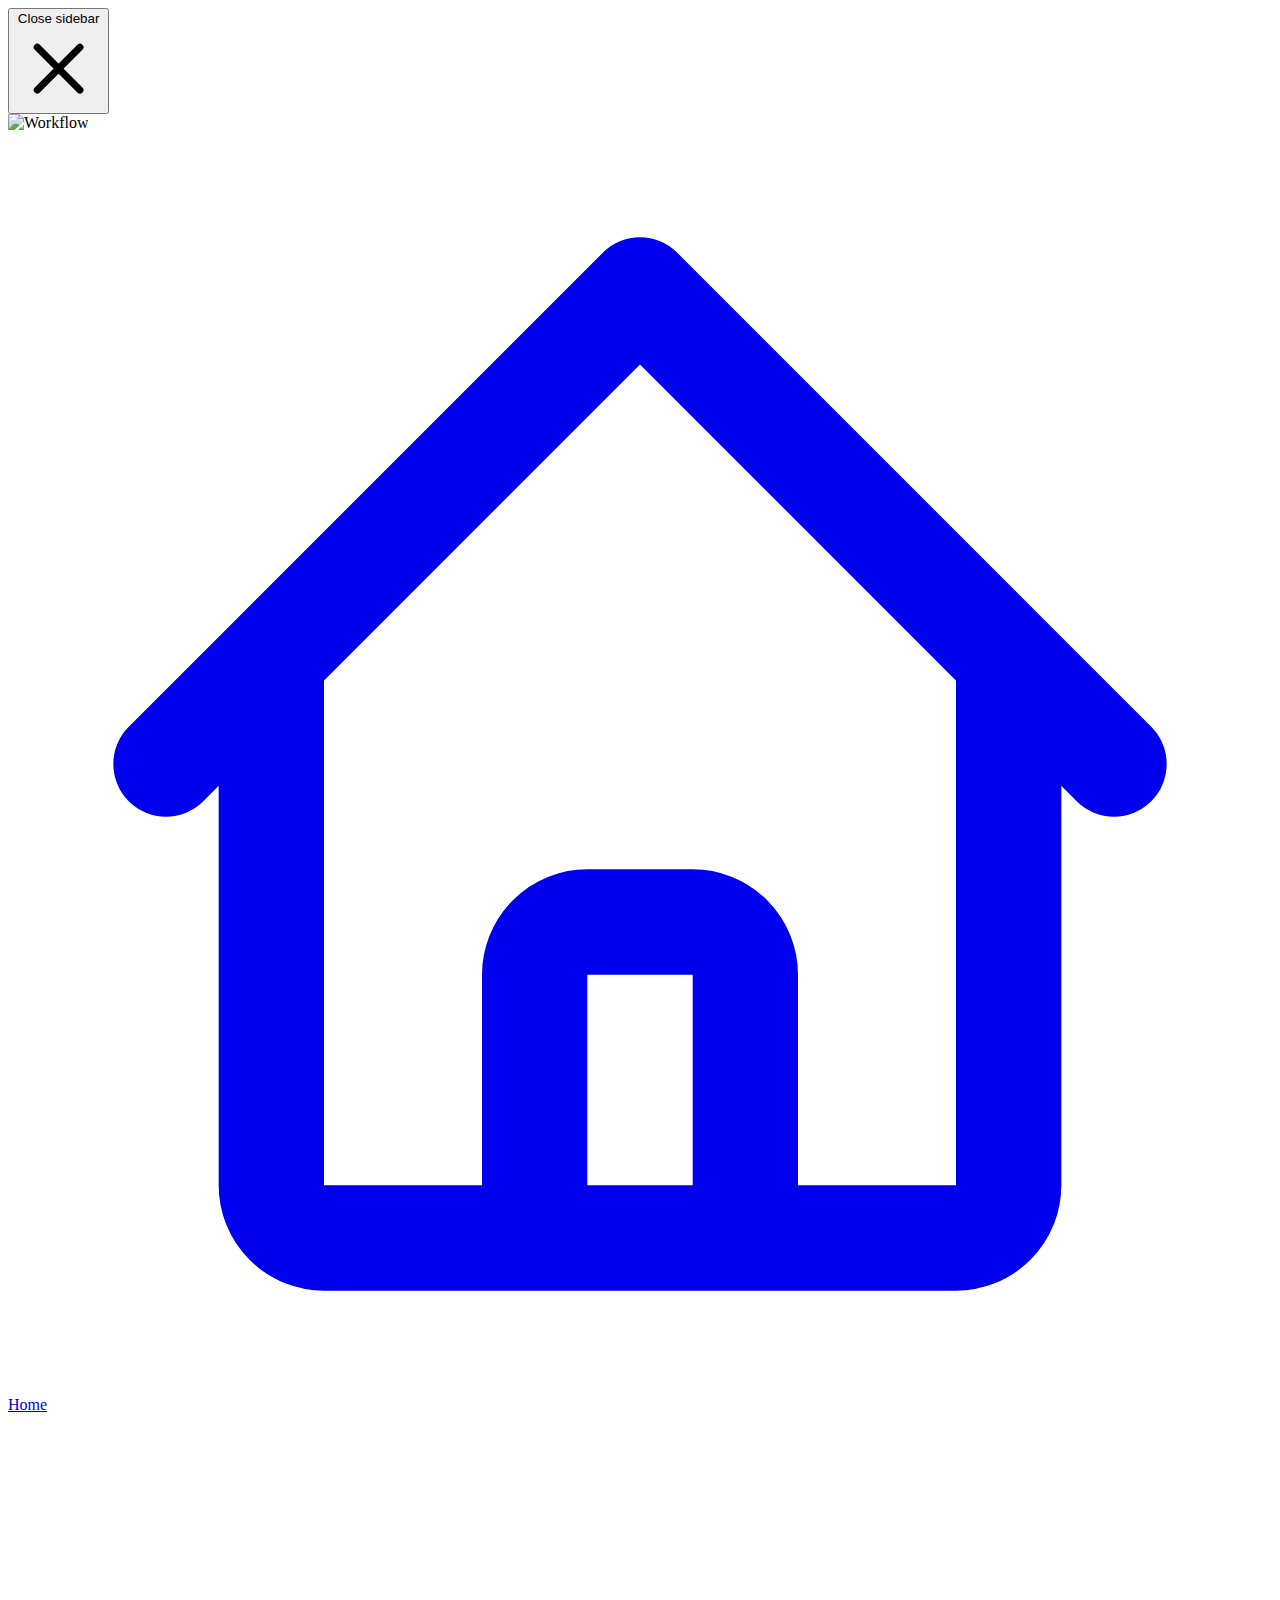
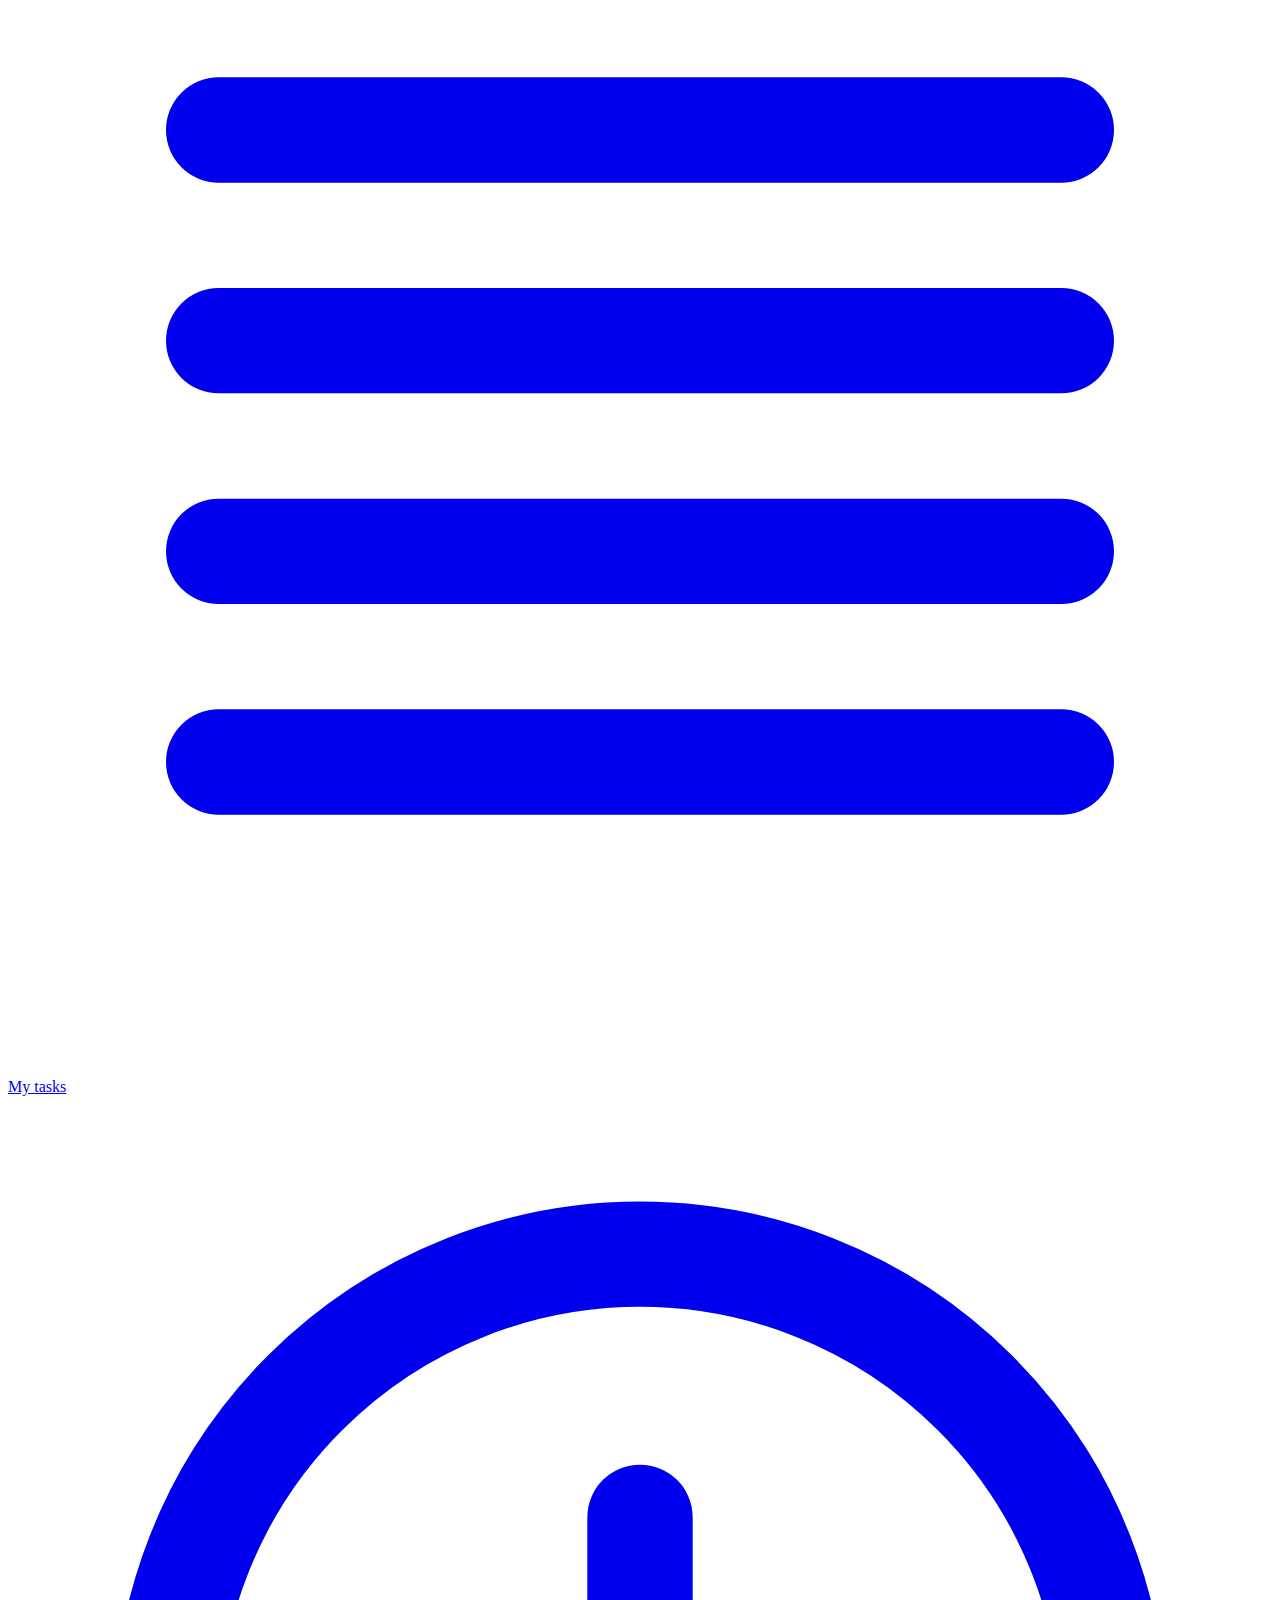
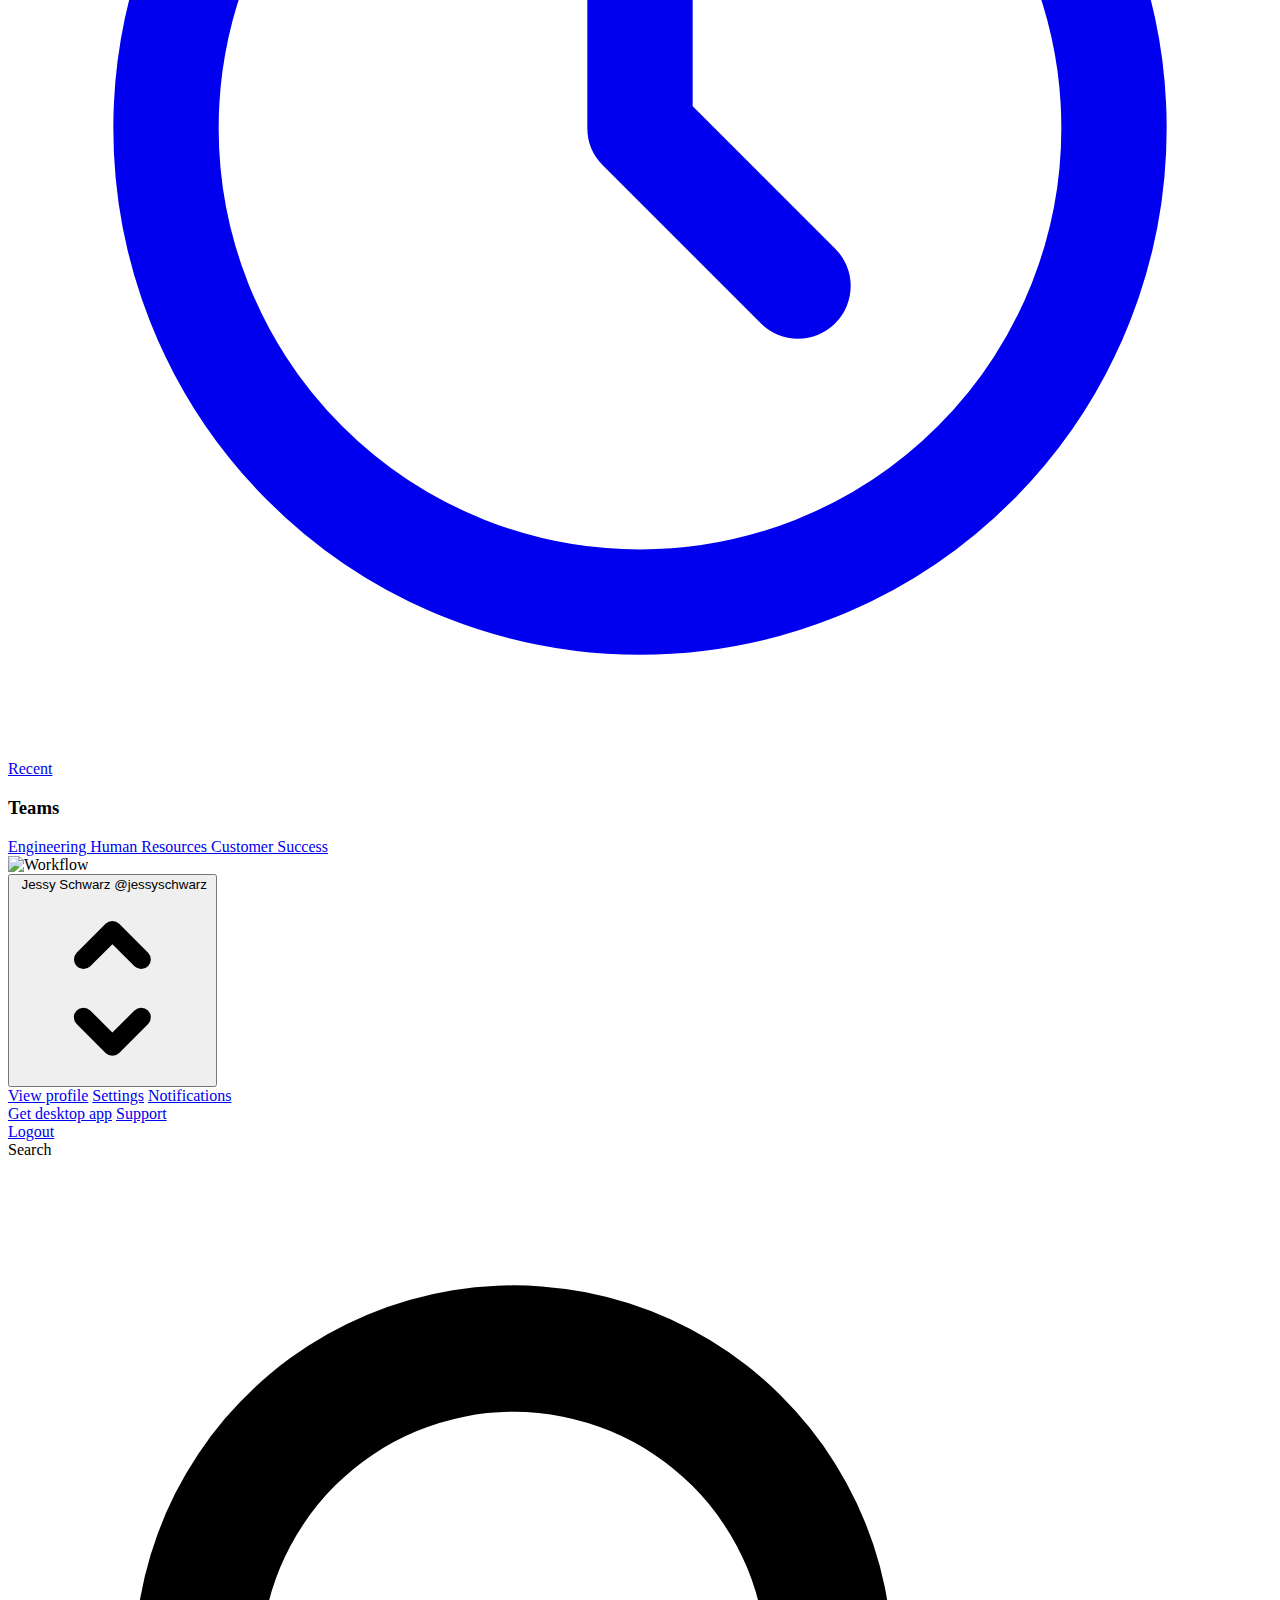
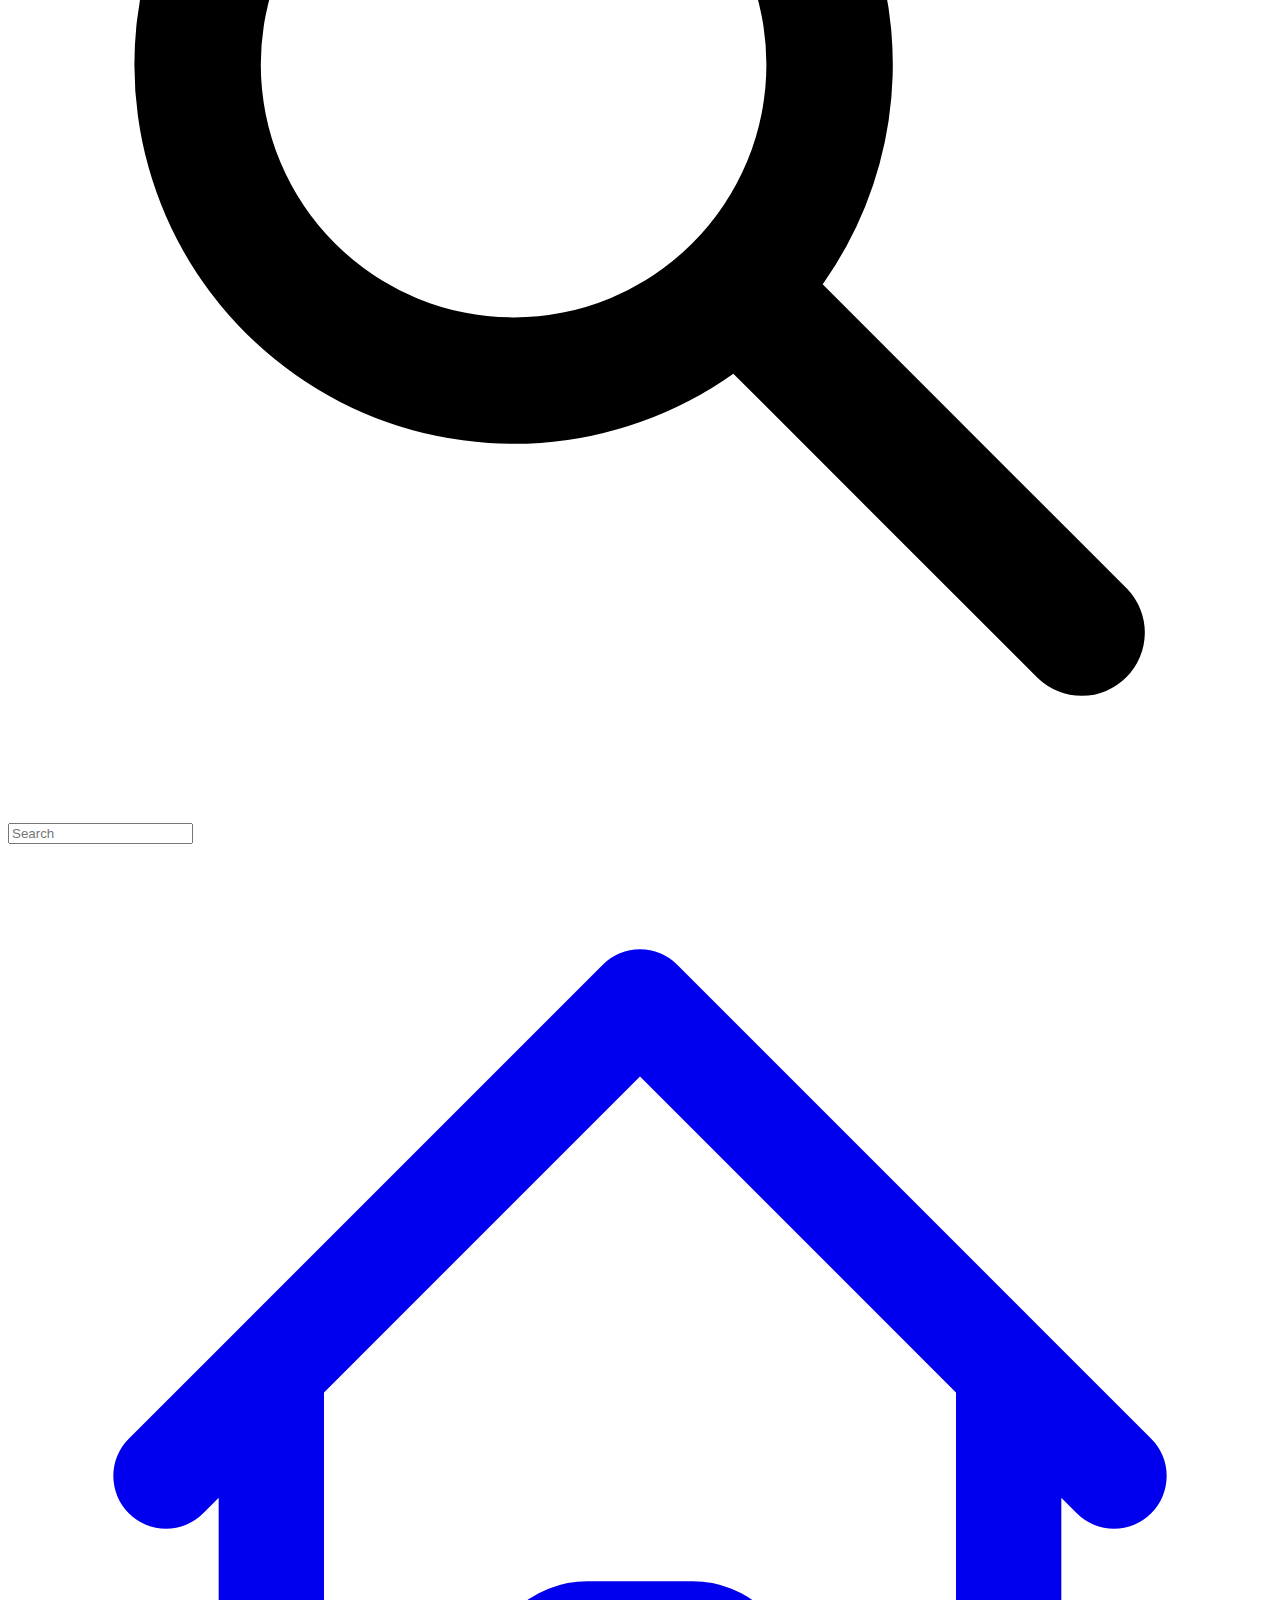
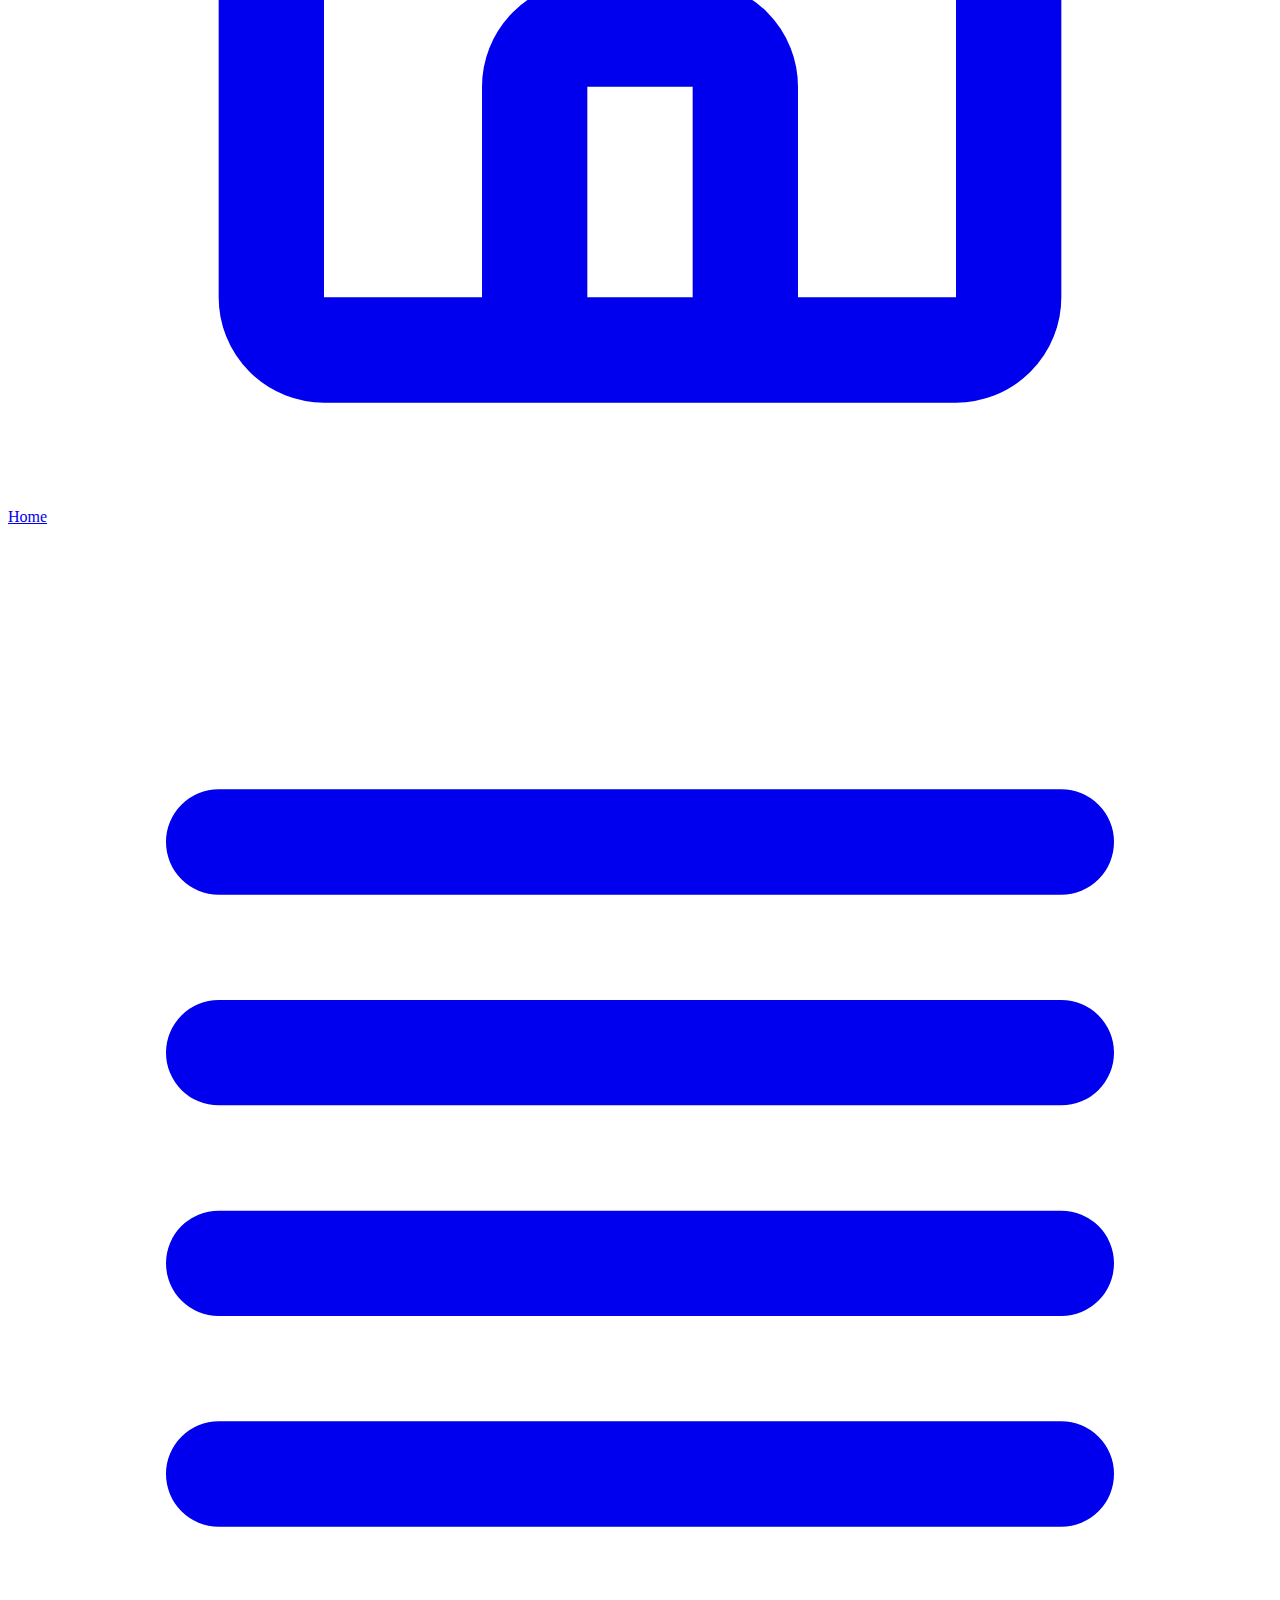
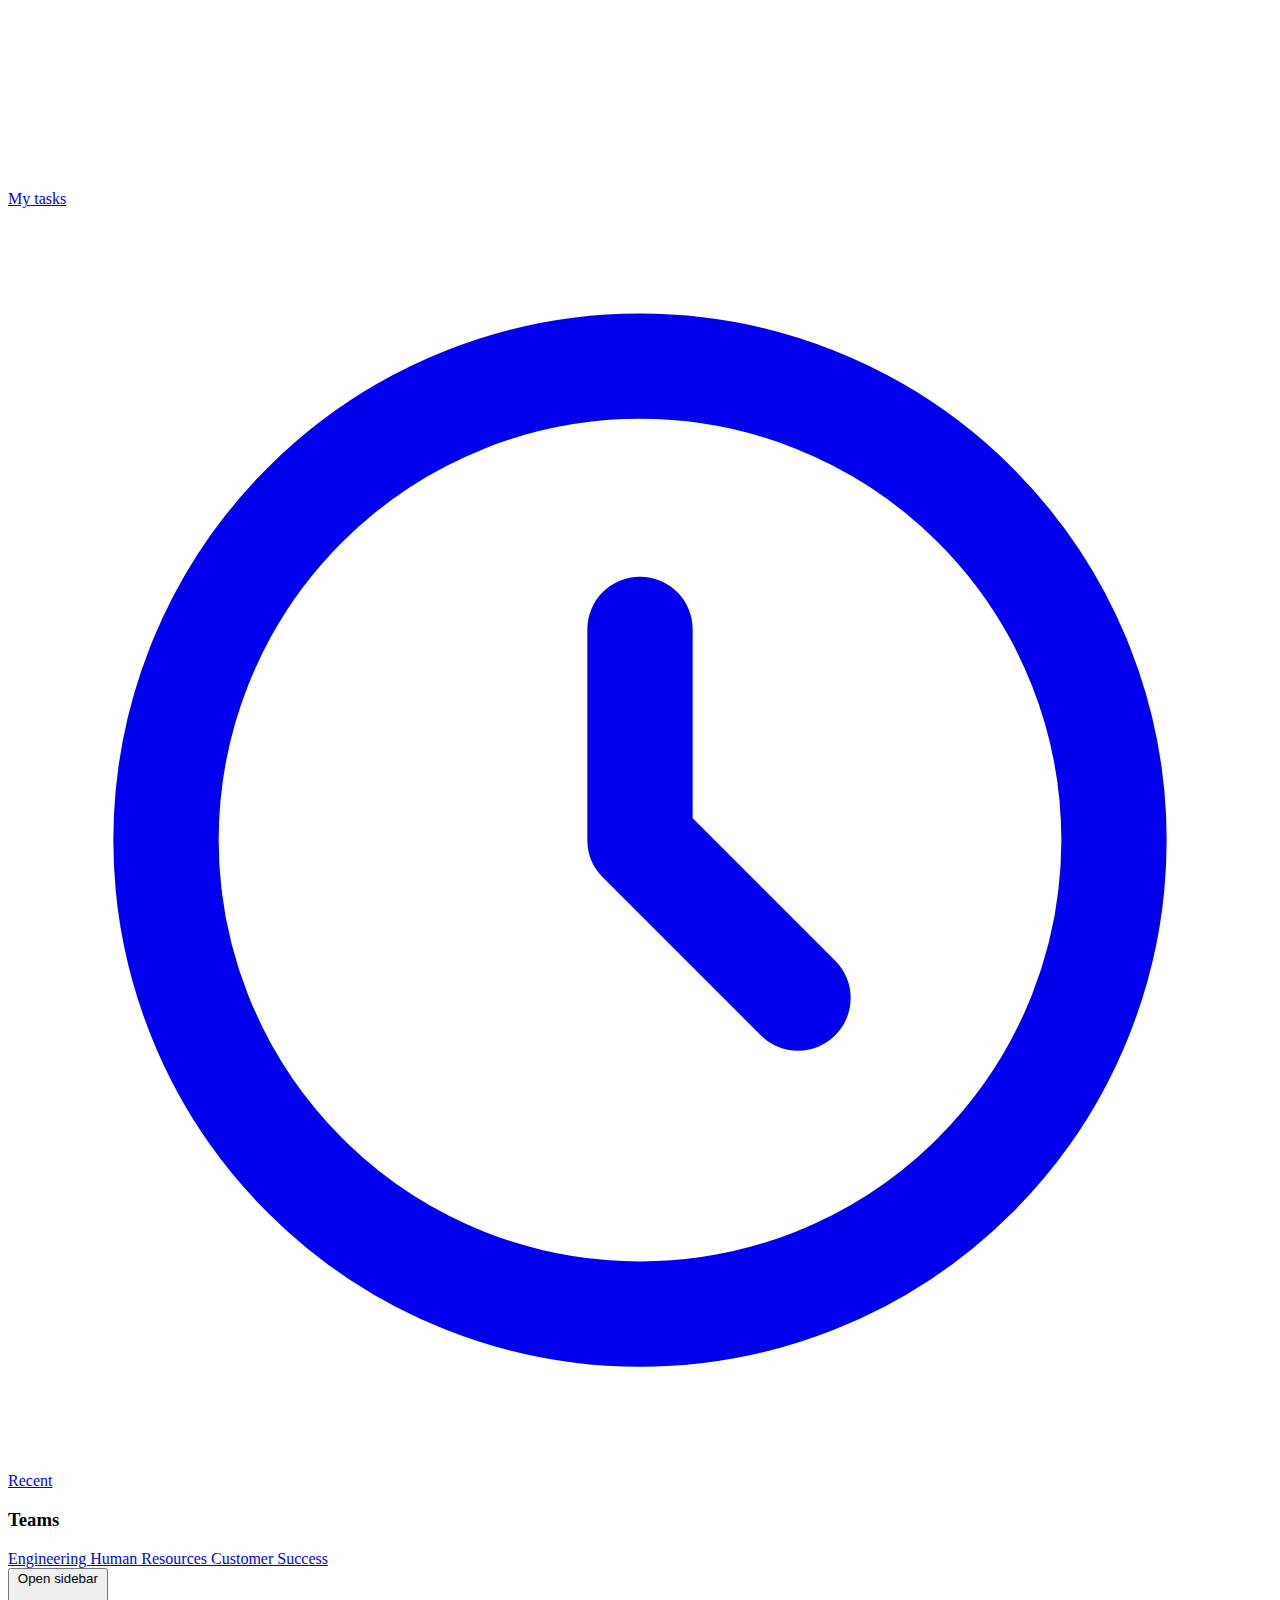
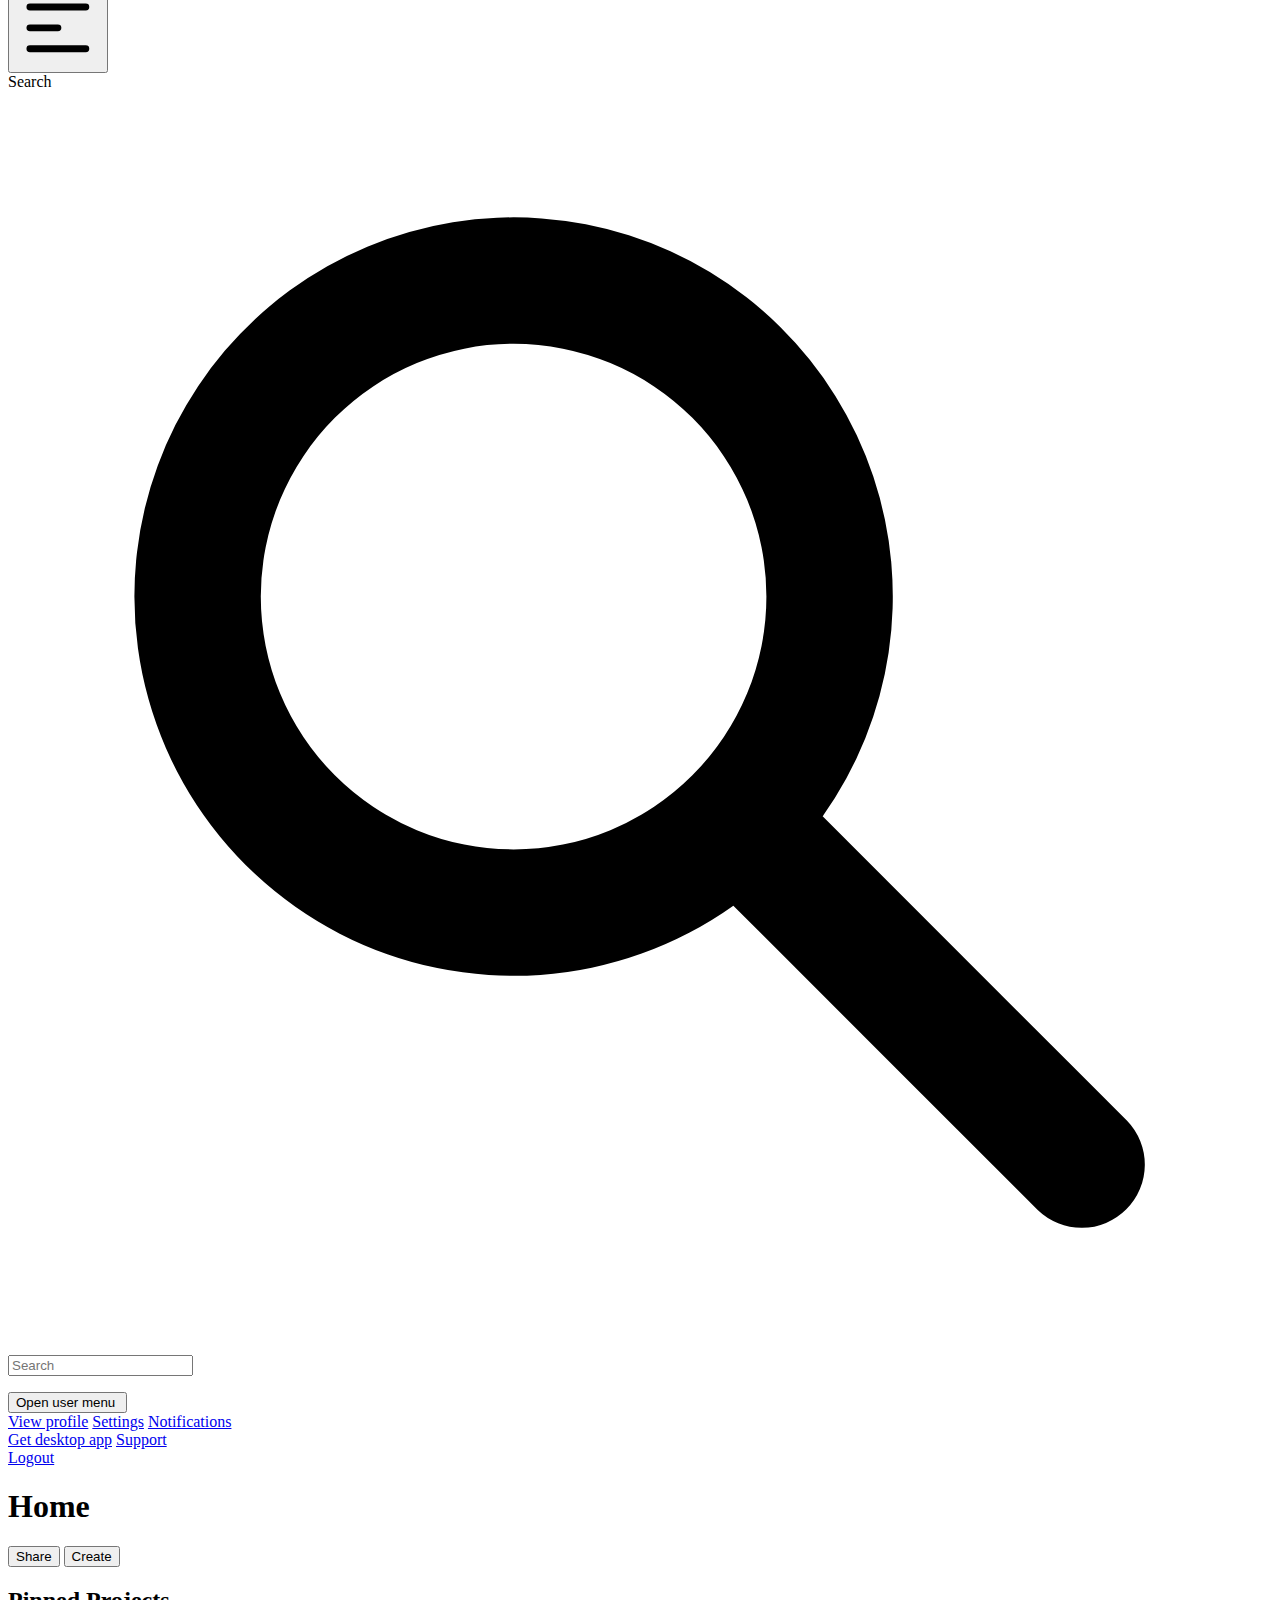
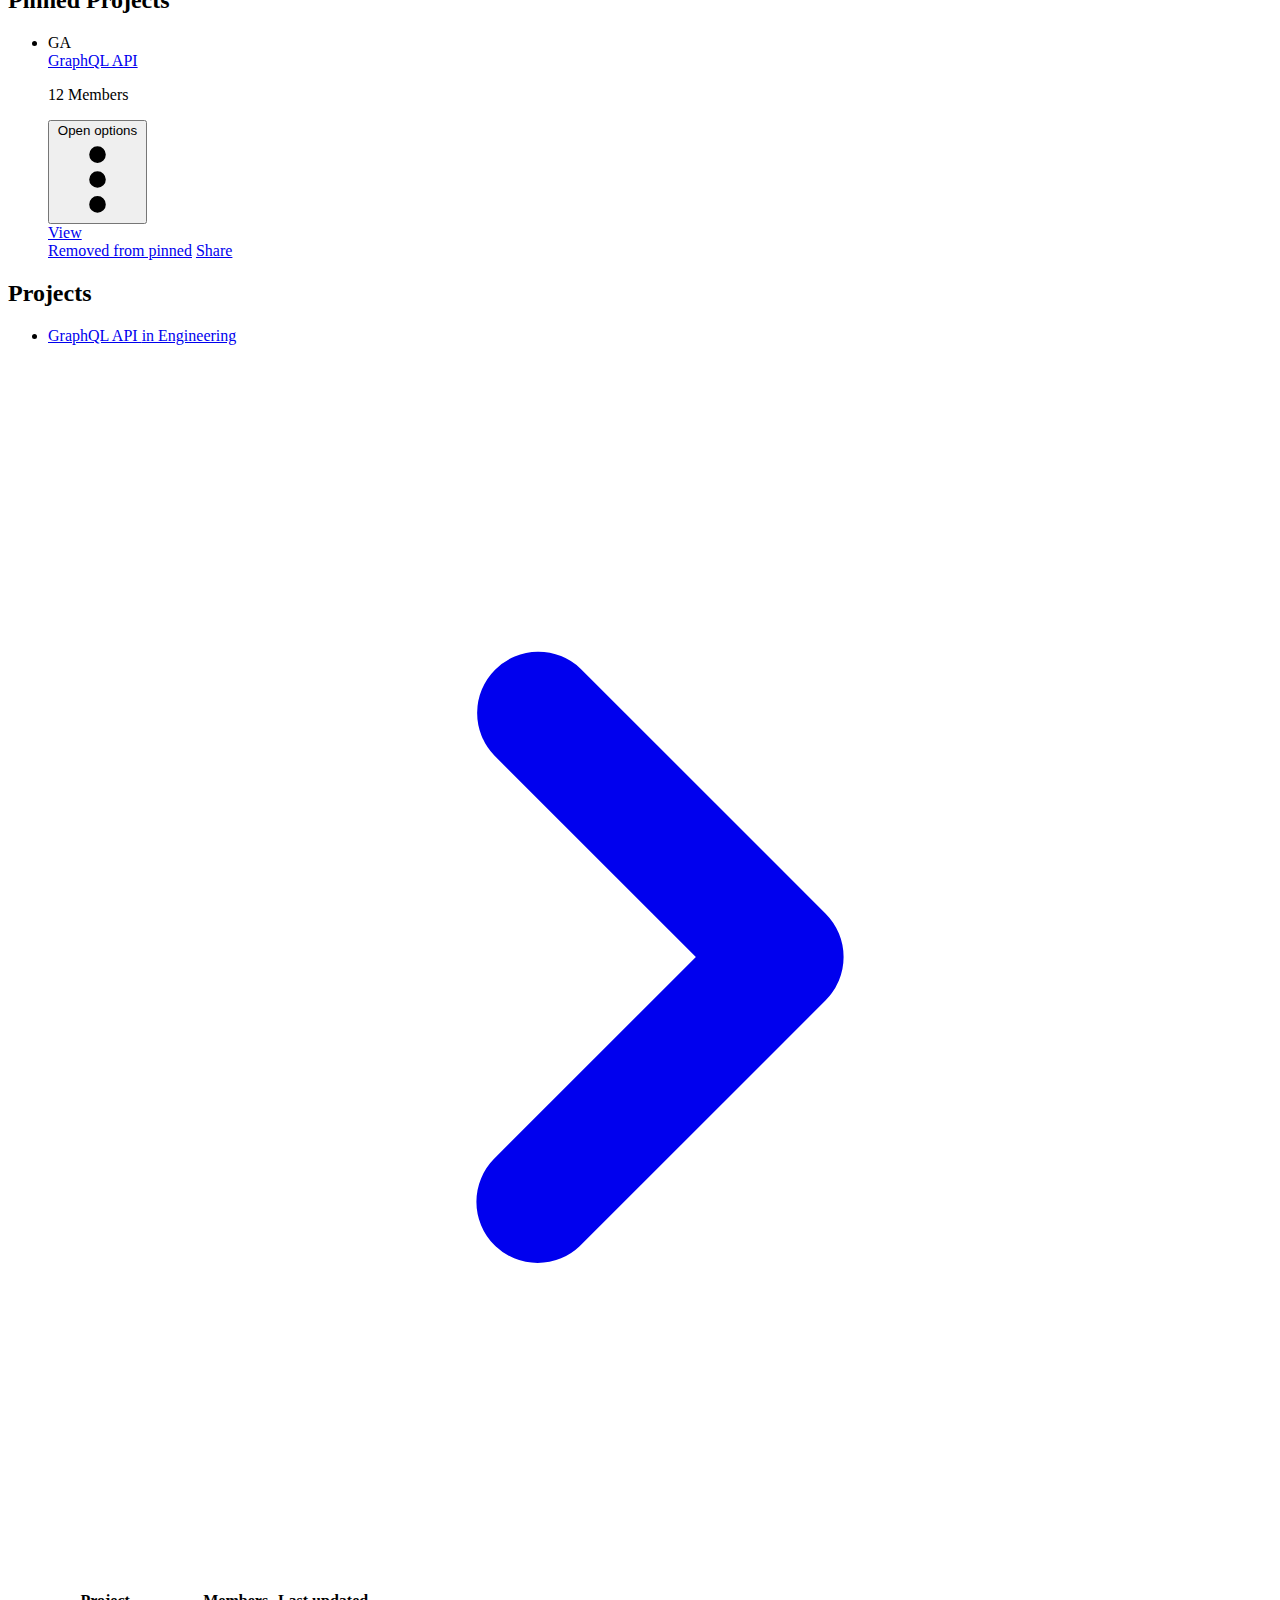
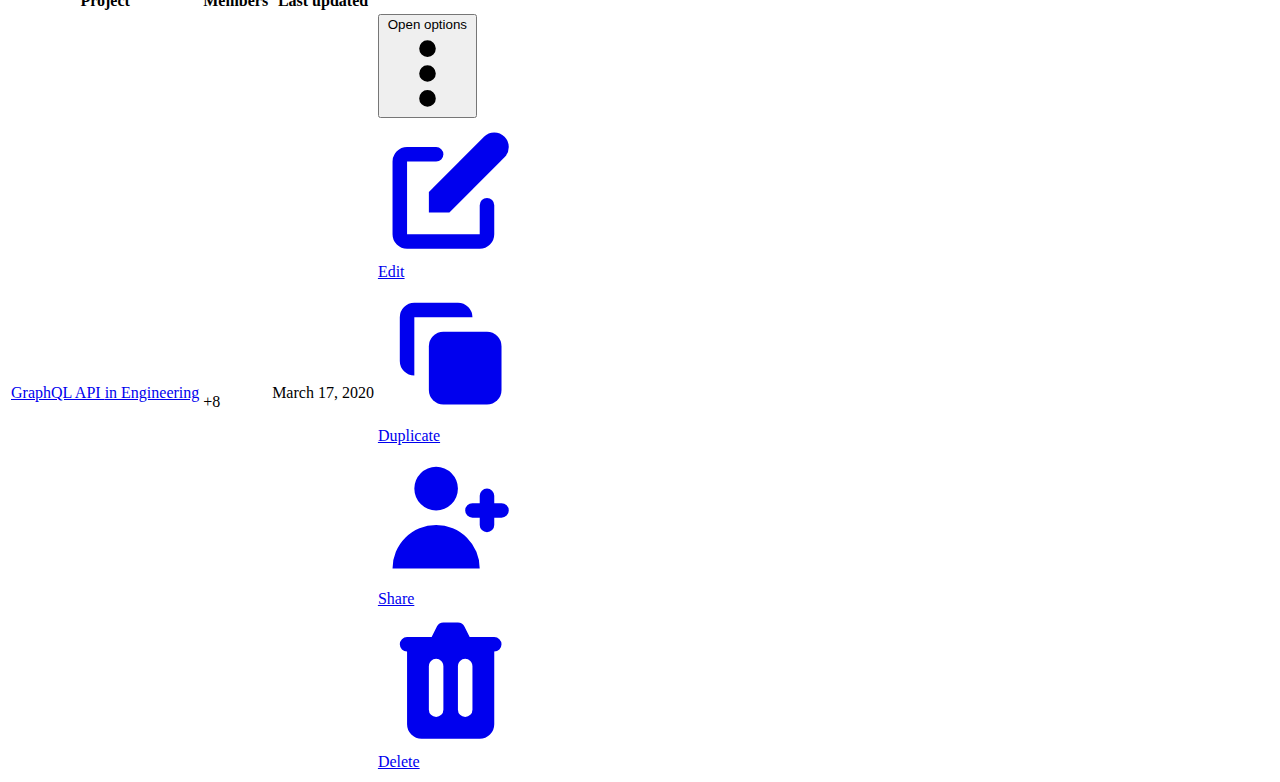
==== commit 0db0b024: "Create index.html" ====
--- a/tailwind/index.html
+++ b/tailwind/index.html
@@ -1,2699 +1,12 @@
-<!DOCTYPE html>
-<html lang="en" class="">
-  <head>
-    <meta charset="utf-8">
-    <meta name="viewport" content="width=device-width, initial-scale=1, shrink-to-fit=no">
-    <meta name="twitter:card" content="summary_large_image">
-    <meta name="twitter:site" content="@tailwindcss">
-    <meta name="twitter:title" content="Tailwind UI">
-    <meta name="twitter:description" content="Settings form page examples for Tailwind CSS, designed and built by the creators of the framework.">
-    <meta name="twitter:image" content="https://tailwindui.com/img/twitter-card.png">
-    <meta name="twitter:creator" content="@tailwindcss">
-    <meta property="og:url" content="https://www.tailwindui.com/">
-    <meta property="og:type" content="article">
-    <meta property="og:title" content="Tailwind UI">
-    <meta property="og:description" content="Settings form page examples for Tailwind CSS, designed and built by the creators of the framework.">
-    <meta property="og:image" content="https://tailwindui.com/img/twitter-card.png">
-    <meta property="description" content="Settings form page examples for Tailwind CSS, designed and built by the creators of the framework.">
-    <meta name="csrf-token" content="Y7n9jrMUNZ7Or20pdox2fsx1zNnH6YtbD5YC6WgP">
-    <link rel="icon" type="image/png" sizes="32x32" href="/favicon-32x32.png">
-    <link rel="icon" type="image/png" sizes="16x16" href="/favicon-16x16.png">
-    <link rel="stylesheet" href="https://rsms.me/inter/inter.css">
-    <link rel="stylesheet" href="/css/app.css?id=5045f97f16dd5eb2c7ce">
-    <title>Settings Screens - Official Tailwind CSS UI Components</title>
-      </head>
-  <body class="font-sans antialiased text-gray-900 ">
-    <header class="relative z-10 border-b border-gray-200 bg-white">
-  <div class="flex items-center justify-between px-4 py-4 sm:px-6 lg:px-8">
-    <div class="md:flex items-center">
-      <a href="/components" class="block">
-        <img class="h-6 w-auto" src="/img/tailwindui-logo.svg" alt="Tailwind UI">
-      </a>
-      <p class="hidden md:block mt-2 ml-3 text-sm text-gray-500 md:mt-0">
-                <span>
-          <span class="bg-pink-100 px-2 py-1 rounded text-pink-900 font-medium">Now updated for Tailwind CSS v2.0!</span>
-          <a href="/changes-for-v2" class="ml-2 font-medium text-gray-500 hover:text-gray-900">Learn more →</a>
-        </span>
-              </p>
-    </div>
-
-        <div class="flex text-sm">
-      <a href="/components" class="hidden lg:inline font-medium text-gray-500 hover:text-gray-900">
-        Components
-      </a>
-      <a href="/documentation" class="hidden lg:inline ml-12 font-medium text-gray-500 hover:text-gray-900">
-        Documentation
-      </a>
-      <div x-data="{ open: false }" @keydown.escape="open = false" @click.away="open = false" class="ml-12 relative">
-        <div>
-          <button @click="open = !open" class="flex items-center text-gray-400 hover:text-gray-600" data-ol-has-click-handler="">
-            <svg class="h-5 w-5" fill="currentColor" viewBox="0 0 20 20">
-              <path d="M10 6a2 2 0 110-4 2 2 0 010 4zM10 12a2 2 0 110-4 2 2 0 010 4zM10 18a2 2 0 110-4 2 2 0 010 4z"></path>
-            </svg>
-          </button>
-        </div>
-        <div x-show="open" style="display: none;" x-transition:enter="transition ease-out duration-100" x-transition:enter-start="transform opacity-0 scale-95" x-transition:enter-end="transform opacity-100 scale-100" x-transition:leave="transition ease-in duration-75" x-transition:leave-start="transform opacity-100 scale-100" x-transition:leave-end="transform opacity-0 scale-95" class="origin-top-right absolute right-0 mt-2 w-56 min-w-max rounded-md shadow-lg">
-          <div class="rounded-md bg-white shadow-xs">
-            <div class="px-4 py-3">
-              <p class="text-sm">Signed in as</p>
-              <p class="text-sm font-medium text-gray-900">dev+tailwindui@phorest.com</p>
-            </div>
-            <div class="border-t border-gray-100"></div>
-            <div class="py-1">
-              <a href="/components" class="block px-4 py-2 text-sm text-gray-700 hover:bg-gray-100 lg:hidden">Components</a>
-              <a href="/documentation" class="block px-4 py-2 text-sm text-gray-700 hover:bg-gray-100 lg:hidden">Documentation</a>
-              <a href="/changelog" class="block px-4 py-2 text-sm text-gray-700 hover:bg-gray-100">Changelog</a>
-              <a href="/support" class="block px-4 py-2 text-sm text-gray-700 hover:bg-gray-100">Support</a>
-              <a href="/license" class="block px-4 py-2 text-sm text-gray-700 hover:bg-gray-100">License</a>
-            </div>
-            <div class="border-t border-gray-100"></div>
-
-                                        <div class="py-1">
-                <a href="/v1/components" class="block px-4 py-2 text-sm text-gray-700 hover:bg-gray-100">Switch to v1</a>
-              </div>
-                          
-            <div class="border-t border-gray-100"></div>
-            <div class="py-1">
-              <a href="/account-settings" class="block px-4 py-2 text-sm text-gray-700 hover:bg-gray-100">Account settings</a>
-              <form method="POST" action="https://tailwindui.com/logout">
-                <input type="hidden" name="_token" value="Y7n9jrMUNZ7Or20pdox2fsx1zNnH6YtbD5YC6WgP">                <button type="submit" class="block w-full text-left px-4 py-2 text-sm text-gray-700 hover:bg-gray-100">
-                  Sign out
-                </button>
-              </form>
-            </div>
-          </div>
-        </div>
-      </div>
-    </div>
-      </div>
-  <div class="md:hidden mt-1 px-4 pb-4 sm:px-6 lg:px-8">
-    <p class="text-sm text-gray-500 md:mt-0">
-            <span>
-        <span class="bg-pink-100 px-2 py-1 rounded text-pink-900 font-medium">Now updated for Tailwind CSS v2.0!</span>
-        <a href="/changes-for-v2" class="ml-2 font-medium text-gray-500 hover:text-gray-900">Learn more →</a>
-      </span>
-          </p>
-  </div>
-</header>
-<main>
-  
-
-
-<div class="py-4 sm:py-12">
-  <div class="max-w-8xl mx-auto px-4 sm:px-6 lg:px-8">
-    <div class="pb-2">
-      <nav class="flex items-center text-sm font-medium">
-        <a href="/components#product-application-ui" class="text-gray-500 hover:text-gray-700 focus:outline-none focus:underline transition duration-150 ease-in-out">
-          Application UI
-        </a>
-        <svg class="flex-shrink-0 mx-2 h-5 w-5 text-gray-400" fill="currentColor" viewBox="0 0 20 20">
-          <path fill-rule="evenodd" d="M7.293 14.707a1 1 0 010-1.414L10.586 10 7.293 6.707a1 1 0 011.414-1.414l4 4a1 1 0 010 1.414l-4 4a1 1 0 01-1.414 0z" clip-rule="evenodd"></path>
-        </svg>
-        <a href="/components#product-application-ui-page-examples" class="text-gray-500 hover:text-gray-700 focus:outline-none focus:underline transition duration-150 ease-in-out">
-          Page Examples
-        </a>
-      </nav>
-    </div>
-    <h2 class="text-2xl font-semibold font-display text-gray-900 sm:text-3xl">
-      Settings Screens
-    </h2>
-  </div>
-  <div class="mt-6 bg-white max-w-8xl mx-auto sm:px-6 lg:px-8">
-    <div class="max-w-8xl mx-auto">
-             <div id="component-b9b7390f97e69f1148aa2d030e274ae9" x-data="{ activeTab: 'preview', languages: [&quot;html&quot;], activeSnippet: 'html' }" class="border-b border-t border-gray-200 sm:border sm:rounded-lg overflow-hidden" x-init="function() {
-    let active = localStorage.getItem('activeSnippet')
-
-    // Check if component works with the active language
-    if (languages.includes(active)) {
-      activeSnippet = active
-    }
-
-    // Keep this component up to date with localStorage
-    // Ideally we use the `window.addEventListener('storage', ...)`, however this
-    // callback does not fire when you change localStorage from the current page.
-
-    window.componentListeners = window.componentListeners || [];
-    function update() {
-      let next = localStorage.getItem('activeSnippet')
-      if (next !== activeSnippet &amp;&amp; languages.includes(next)) {
-        activeSnippet = next
-      }
-    }
-    window.componentListeners.push(update)
-
-    // Keep localStorage up to date
-    $watch('activeSnippet', value => {
-      localStorage.setItem('activeSnippet', value)
-      window.componentListeners.forEach(listener => {
-        if (listener === update) return // Skip the current one, to prevent infinite loops
-        listener()
-      })
-    })
-  }">
-  <div class="px-4 py-2 border-b border-gray-200 flex justify-between items-center bg-white sm:py-4 sm:px-6 sm:items-baseline">
-    <div class="flex-shrink min-w-0 flex items-center">
-      <h3 class="flex-shrink min-w-0 font-regular text-base md:text-lg leading-snug truncate">
-        <a href="#component-b9b7390f97e69f1148aa2d030e274ae9">Brand nav with overlap and sidebar form</a>
-      </h3>
-            <a href="/documentation#integrating-with-javascript-frameworks" class="hidden sm:inline ml-3 bg-pink-100 rounded-full px-2 py-0.5 text-xs tracking-wide uppercase font-semibold flex-shrink-0">
-        <span class="text-pink-700">Requires JS</span>
-      </a>
-           </div>
-    <div class="ml-4 flex flex-shrink-0 items-center">
-      <div class="flex items-center text-sm sm:hidden">
-        <button type="button" @click="activeTab === 'preview' ? (activeTab = 'code') : (activeTab = 'preview')" :class="{'bg-indigo-50 text-indigo-700': activeTab === 'code', 'text-gray-400 hover:text-gray-600 focus:text-gray-600': activeTab !== 'code'}" class="inline-block rounded-lg font-medium leading-none py-3 px-3 focus:outline-none text-gray-400 hover:text-gray-600 focus:text-gray-600" data-ol-has-click-handler="">
-          <svg class="h-5 w-5" fill="currentColor" viewBox="0 0 20 20">
-            <path fill-rule="evenodd" d="M12.316 3.051a1 1 0 01.633 1.265l-4 12a1 1 0 11-1.898-.632l4-12a1 1 0 011.265-.633zM5.707 6.293a1 1 0 010 1.414L3.414 10l2.293 2.293a1 1 0 11-1.414 1.414l-3-3a1 1 0 010-1.414l3-3a1 1 0 011.414 0zm8.586 0a1 1 0 011.414 0l3 3a1 1 0 010 1.414l-3 3a1 1 0 11-1.414-1.414L16.586 10l-2.293-2.293a1 1 0 010-1.414z" clip-rule="evenodd"></path>
-          </svg>
-        </button>
-      </div>
-      <div class="hidden sm:flex items-center text-sm md:text-base">
-        <button type="button" @click="activeTab = 'preview'" :class="{'bg-indigo-50 text-indigo-700': activeTab === 'preview', 'text-gray-500 hover:text-indigo-600 focus:text-indigo-600': activeTab !== 'preview'}" class="inline-block rounded-lg font-medium leading-none py-2 px-3 focus:outline-none bg-indigo-50 text-indigo-700" data-ol-has-click-handler="">
-          Preview
-        </button>
-        <button type="button" @click="activeTab = 'code'" :class="{'bg-indigo-50 text-indigo-700': activeTab === 'code', 'text-gray-500 hover:text-indigo-600 focus:text-indigo-600': activeTab !== 'code'}" class="ml-2 inline-block rounded-lg font-medium leading-none py-2 px-3 focus:outline-none text-gray-500 hover:text-indigo-600 focus:text-indigo-600" data-ol-has-click-handler="">
-          Code
-        </button>
-                <textarea readonly="" class="sr-only whitespace-pre-wrap" aria-hidden="" x-ref="htmlClipboardCode" tabindex="-1">&lt;!--
-  This example requires Tailwind CSS v2.0+ 
-  
-  This example requires some changes to your config:
-  
-  ```
-  // tailwind.config.js
-  const colors = require('tailwindcss/colors')
-  
-  module.exports = {
-    // ...
-    theme: {
-      extend: {
-        colors: {
-          'light-blue': colors.lightBlue,
-          teal: colors.teal,
-        }
-      }
-    },
-    plugins: [
-      // ...
-      require('@tailwindcss/forms'),
-    ]
-  }
-  ```
---&gt;
-&lt;div&gt;
-  &lt;div class="relative bg-light-blue-700 pb-32 overflow-hidden"&gt;
-    &lt;!-- On: "bg-light-blue-900", Off: "bg-transparent" --&gt;
-    &lt;nav class="relative z-10 border-b border-teal-500 border-opacity-25 lg:bg-transparent lg:border-none"&gt;
-      &lt;div class="max-w-7xl mx-auto px-2 sm:px-4 lg:px-8"&gt;
-        &lt;div class="relative h-16 flex items-center justify-between lg:border-b lg:border-light-blue-800"&gt;
-          &lt;div class="px-2 flex items-center lg:px-0"&gt;
-            &lt;div class="flex-shrink-0"&gt;
-              &lt;img class="block h-8 w-auto" src="https://tailwindui.com/img/logos/workflow-mark-teal-400.svg" alt="Workflow"&gt;
-            &lt;/div&gt;
-            &lt;div class="hidden lg:block lg:ml-6 lg:space-x-4"&gt;
-              &lt;div class="flex"&gt;
-                &lt;!-- Current: "bg-black bg-opacity-25", Default: "hover:bg-light-blue-800" --&gt;
-                &lt;a href="#" class="bg-black bg-opacity-25 rounded-md py-2 px-3 text-sm font-medium text-white" aria-current="page"&gt;Dashboard&lt;/a&gt;
-
-                &lt;a href="#" class="hover:bg-light-blue-800 rounded-md py-2 px-3 text-sm font-medium text-white"&gt;Jobs&lt;/a&gt;
-
-                &lt;a href="#" class="hover:bg-light-blue-800 rounded-md py-2 px-3 text-sm font-medium text-white"&gt;Applicants&lt;/a&gt;
-
-                &lt;a href="#" class="hover:bg-light-blue-800 rounded-md py-2 px-3 text-sm font-medium text-white"&gt;Company&lt;/a&gt;
-              &lt;/div&gt;
-            &lt;/div&gt;
-          &lt;/div&gt;
-          &lt;div class="flex-1 px-2 flex justify-center lg:ml-6 lg:justify-end"&gt;
-            &lt;div class="max-w-lg w-full lg:max-w-xs"&gt;
-              &lt;label for="search" class="sr-only"&gt;Search&lt;/label&gt;
-              &lt;div class="relative text-light-blue-100 focus-within:text-gray-400"&gt;
-                &lt;div class="pointer-events-none absolute inset-y-0 left-0 pl-3 flex items-center"&gt;
-                  &lt;!-- Heroicon name: solid/search --&gt;
-                  &lt;svg class="flex-shrink-0 h-5 w-5" xmlns="http://www.w3.org/2000/svg" viewBox="0 0 20 20" fill="currentColor" aria-hidden="true"&gt;
-                    &lt;path fill-rule="evenodd" d="M8 4a4 4 0 100 8 4 4 0 000-8zM2 8a6 6 0 1110.89 3.476l4.817 4.817a1 1 0 01-1.414 1.414l-4.816-4.816A6 6 0 012 8z" clip-rule="evenodd" /&gt;
-                  &lt;/svg&gt;
-                &lt;/div&gt;
-                &lt;input id="search" name="search" class="block w-full bg-light-blue-700 bg-opacity-50 py-2 pl-10 pr-3 border border-transparent rounded-md leading-5 placeholder-light-blue-100 focus:outline-none focus:bg-white focus:ring-white focus:border-white focus:placeholder-gray-500 focus:text-gray-900 sm:text-sm" placeholder="Search" type="search"&gt;
-              &lt;/div&gt;
-            &lt;/div&gt;
-          &lt;/div&gt;
-          &lt;div class="flex lg:hidden"&gt;
-            &lt;!-- Mobile menu button --&gt;
-            &lt;button class="p-2 rounded-md inline-flex items-center justify-center text-light-blue-200 hover:text-white hover:bg-light-blue-800 focus:outline-none focus:ring-2 focus:ring-inset focus:ring-white" aria-expanded="false"&gt;
-              &lt;span class="sr-only"&gt;Open main menu&lt;/span&gt;
-              &lt;!-- Icon when menu is closed. --&gt;
-              &lt;!--
-                Heroicon name: outline/menu
-
-                Menu open: "hidden", Menu closed: "block"
-              --&gt;
-              &lt;svg class="block flex-shrink-0 h-6 w-6" xmlns="http://www.w3.org/2000/svg" fill="none" viewBox="0 0 24 24" stroke="currentColor" aria-hidden="true"&gt;
-                &lt;path stroke-linecap="round" stroke-linejoin="round" stroke-width="2" d="M4 6h16M4 12h16M4 18h16" /&gt;
-              &lt;/svg&gt;
-              &lt;!-- Icon when menu is open. --&gt;
-              &lt;!--
-                Heroicon name: outline/x
-
-                Menu open: "block", Menu closed: "hidden"
-              --&gt;
-              &lt;svg class="hidden flex-shrink-0 h-6 w-6" xmlns="http://www.w3.org/2000/svg" fill="none" viewBox="0 0 24 24" stroke="currentColor" aria-hidden="true"&gt;
-                &lt;path stroke-linecap="round" stroke-linejoin="round" stroke-width="2" d="M6 18L18 6M6 6l12 12" /&gt;
-              &lt;/svg&gt;
-            &lt;/button&gt;
-          &lt;/div&gt;
-          &lt;div class="hidden lg:block lg:ml-4"&gt;
-            &lt;div class="flex items-center"&gt;
-              &lt;button class="flex-shrink-0 rounded-full p-1 text-light-blue-200 hover:bg-light-blue-800 hover:text-white focus:outline-none focus:bg-light-blue-900 focus:ring-2 focus:ring-offset-2 focus:ring-offset-light-blue-900 focus:ring-white"&gt;
-                &lt;span class="sr-only"&gt;View notifications&lt;/span&gt;
-                &lt;!-- Heroicon name: outline/bell --&gt;
-                &lt;svg class="h-6 w-6" xmlns="http://www.w3.org/2000/svg" fill="none" viewBox="0 0 24 24" stroke="currentColor" aria-hidden="true"&gt;
-                  &lt;path stroke-linecap="round" stroke-linejoin="round" stroke-width="2" d="M15 17h5l-1.405-1.405A2.032 2.032 0 0118 14.158V11a6.002 6.002 0 00-4-5.659V5a2 2 0 10-4 0v.341C7.67 6.165 6 8.388 6 11v3.159c0 .538-.214 1.055-.595 1.436L4 17h5m6 0v1a3 3 0 11-6 0v-1m6 0H9" /&gt;
-                &lt;/svg&gt;
-              &lt;/button&gt;
-
-              &lt;!-- Profile dropdown --&gt;
-              &lt;div class="relative flex-shrink-0 ml-4"&gt;
-                &lt;div&gt;
-                  &lt;button class="rounded-full flex text-sm text-white focus:outline-none focus:bg-light-blue-900 focus:ring-2 focus:ring-offset-2 focus:ring-offset-light-blue-900 focus:ring-white" id="user-menu" aria-haspopup="true"&gt;
-                    &lt;span class="sr-only"&gt;Open user menu&lt;/span&gt;
-                    &lt;img class="rounded-full h-8 w-8" src="https://images.unsplash.com/photo-1517365830460-955ce3ccd263?ixlib=rb-1.2.1&amp;ixqx=YqMFiqinNL&amp;ixid=eyJhcHBfaWQiOjEyMDd9&amp;auto=format&amp;fit=facearea&amp;facepad=4&amp;w=256&amp;h=256&amp;q=80" alt=""&gt;
-                  &lt;/button&gt;
-                &lt;/div&gt;
-                &lt;!--
-                  Profile dropdown panel, show/hide based on dropdown state.
-
-                  Entering: "transition ease-out duration-100"
-                    From: "transform opacity-0 scale-95"
-                    To: "transform opacity-100 scale-100"
-                  Leaving: "transition ease-in duration-75"
-                    From: "transform opacity-100 scale-100"
-                    To: "transform opacity-0 scale-95"
-                --&gt;
-                &lt;div class="origin-top-right absolute right-0 mt-2 w-48 rounded-md shadow-lg py-1 bg-white ring-1 ring-black ring-opacity-5" role="menu" aria-orientation="vertical" aria-labelledby="user-menu"&gt;
-                  &lt;a href="#" class="block py-2 px-4 text-sm text-gray-700 hover:bg-gray-100" role="menuitem"&gt;Your Profile&lt;/a&gt;
-
-                  &lt;a href="#" class="block py-2 px-4 text-sm text-gray-700 hover:bg-gray-100" role="menuitem"&gt;Settings&lt;/a&gt;
-
-                  &lt;a href="#" class="block py-2 px-4 text-sm text-gray-700 hover:bg-gray-100" role="menuitem"&gt;Sign out&lt;/a&gt;
-                &lt;/div&gt;
-              &lt;/div&gt;
-            &lt;/div&gt;
-          &lt;/div&gt;
-        &lt;/div&gt;
-      &lt;/div&gt;
-
-      &lt;!--
-        Mobile menu, toggle classes based on menu state.
-
-        Menu open: "block", Menu closed: "hidden"
-      --&gt;
-      &lt;div class="bg-light-blue-900 hidden lg:hidden"&gt;
-        &lt;div class="pt-2 pb-3 px-2 space-y-1"&gt;
-          &lt;!-- Current: "bg-black bg-opacity-25", Default: "hover:bg-light-blue-800" --&gt;
-          &lt;a href="#" class="bg-black bg-opacity-25 block rounded-md py-2 px-3 text-base font-medium text-white" aria-current="page"&gt;Dashboard&lt;/a&gt;
-
-          &lt;a href="#" class="hover:bg-light-blue-800 block rounded-md py-2 px-3 text-base font-medium text-white"&gt;Jobs&lt;/a&gt;
-
-          &lt;a href="#" class="hover:bg-light-blue-800 block rounded-md py-2 px-3 text-base font-medium text-white"&gt;Applicants&lt;/a&gt;
-
-          &lt;a href="#" class="hover:bg-light-blue-800 block rounded-md py-2 px-3 text-base font-medium text-white"&gt;Company&lt;/a&gt;
-        &lt;/div&gt;
-        &lt;div class="pt-4 pb-3 border-t border-light-blue-800"&gt;
-          &lt;div class="flex items-center px-4"&gt;
-            &lt;div class="flex-shrink-0"&gt;
-              &lt;img class="rounded-full h-10 w-10" src="https://images.unsplash.com/photo-1517365830460-955ce3ccd263?ixlib=rb-1.2.1&amp;ixqx=YqMFiqinNL&amp;ixid=eyJhcHBfaWQiOjEyMDd9&amp;auto=format&amp;fit=facearea&amp;facepad=4&amp;w=256&amp;h=256&amp;q=80h" alt=""&gt;
-            &lt;/div&gt;
-            &lt;div class="ml-3"&gt;
-              &lt;div class="text-base font-medium text-white"&gt;Debbie Lewis&lt;/div&gt;
-              &lt;div class="text-sm font-medium text-light-blue-200"&gt;debbielewis@example.com&lt;/div&gt;
-            &lt;/div&gt;
-            &lt;button class="ml-auto flex-shrink-0 rounded-full p-1 text-light-blue-200 hover:bg-light-blue-800 hover:text-white focus:outline-none focus:bg-light-blue-900 focus:ring-2 focus:ring-offset-2 focus:ring-offset-light-blue-900 focus:ring-white"&gt;
-              &lt;span class="sr-only"&gt;View notifications&lt;/span&gt;
-              &lt;!-- Heroicon name: outline/bell --&gt;
-              &lt;svg class="h-6 w-6" xmlns="http://www.w3.org/2000/svg" fill="none" viewBox="0 0 24 24" stroke="currentColor" aria-hidden="true"&gt;
-                &lt;path stroke-linecap="round" stroke-linejoin="round" stroke-width="2" d="M15 17h5l-1.405-1.405A2.032 2.032 0 0118 14.158V11a6.002 6.002 0 00-4-5.659V5a2 2 0 10-4 0v.341C7.67 6.165 6 8.388 6 11v3.159c0 .538-.214 1.055-.595 1.436L4 17h5m6 0v1a3 3 0 11-6 0v-1m6 0H9" /&gt;
-              &lt;/svg&gt;
-            &lt;/button&gt;
-          &lt;/div&gt;
-          &lt;div class="mt-3 px-2"&gt;
-            &lt;a href="#" class="block rounded-md py-2 px-3 text-base font-medium text-light-blue-200 hover:text-white hover:bg-light-blue-800"&gt;Your Profile&lt;/a&gt;
-
-            &lt;a href="#" class="block rounded-md py-2 px-3 text-base font-medium text-light-blue-200 hover:text-white hover:bg-light-blue-800"&gt;Settings&lt;/a&gt;
-
-            &lt;a href="#" class="block rounded-md py-2 px-3 text-base font-medium text-light-blue-200 hover:text-white hover:bg-light-blue-800"&gt;Sign out&lt;/a&gt;
-          &lt;/div&gt;
-        &lt;/div&gt;
-      &lt;/div&gt;
-    &lt;/nav&gt;
-    &lt;!-- On: "bottom-0", Off: "inset-y-0" --&gt;
-    &lt;div class="absolute flex justify-center inset-x-0 left-1/2 transform -translate-x-1/2 w-full overflow-hidden lg:inset-y-0" aria-hidden="true"&gt;
-      &lt;div class="flex-grow bg-light-blue-900 bg-opacity-75"&gt;&lt;/div&gt;
-      &lt;svg class="flex-shrink-0" width="1750" height="308" viewBox="0 0 1750 308" xmlns="http://www.w3.org/2000/svg"&gt;
-        &lt;path opacity=".75" d="M1465.84 308L16.816 0H1750v308h-284.16z" fill="#075985" /&gt;
-        &lt;path opacity=".75" d="M1733.19 0L284.161 308H0V0h1733.19z" fill="#0c4a6e" /&gt;
-      &lt;/svg&gt;
-      &lt;div class="flex-grow bg-light-blue-800 bg-opacity-75"&gt;&lt;/div&gt;
-    &lt;/div&gt;
-    &lt;header class="relative py-10"&gt;
-      &lt;div class="max-w-7xl mx-auto px-4 sm:px-6 lg:px-8"&gt;
-        &lt;h1 class="text-3xl font-bold text-white"&gt;
-          Settings
-        &lt;/h1&gt;
-      &lt;/div&gt;
-    &lt;/header&gt;
-  &lt;/div&gt;
-
-  &lt;main class="relative -mt-32"&gt;
-    &lt;div class="max-w-screen-xl mx-auto pb-6 px-4 sm:px-6 lg:pb-16 lg:px-8"&gt;
-      &lt;div class="bg-white rounded-lg shadow overflow-hidden"&gt;
-        &lt;div class="divide-y divide-gray-200 lg:grid lg:grid-cols-12 lg:divide-y-0 lg:divide-x"&gt;
-          &lt;aside class="py-6 lg:col-span-3"&gt;
-            &lt;nav&gt;
-              &lt;!-- Current: "bg-teal-50 border-teal-500 text-teal-700 hover:bg-teal-50 hover:text-teal-700", Default: "border-transparent text-gray-900 hover:bg-gray-50 hover:text-gray-900" --&gt;
-              &lt;a href="#" class="bg-teal-50 border-teal-500 text-teal-700 hover:bg-teal-50 hover:text-teal-700 group border-l-4 px-3 py-2 flex items-center text-sm font-medium" aria-current="page"&gt;
-                &lt;!-- Current: "text-teal-500 group-hover:text-teal-500", Default: "text-gray-400 group-hover:text-gray-500" --&gt;
-                &lt;!-- Heroicon name: outline/user-circle --&gt;
-                &lt;svg class="text-teal-500 group-hover:text-teal-500 flex-shrink-0 -ml-1 mr-3 h-6 w-6" xmlns="http://www.w3.org/2000/svg" fill="none" viewBox="0 0 24 24" stroke="currentColor" aria-hidden="true"&gt;
-                  &lt;path stroke-linecap="round" stroke-linejoin="round" stroke-width="2" d="M5.121 17.804A13.937 13.937 0 0112 16c2.5 0 4.847.655 6.879 1.804M15 10a3 3 0 11-6 0 3 3 0 016 0zm6 2a9 9 0 11-18 0 9 9 0 0118 0z" /&gt;
-                &lt;/svg&gt;
-                &lt;span class="truncate"&gt;
-                  Profile
-                &lt;/span&gt;
-              &lt;/a&gt;
-
-              &lt;a href="#" class="border-transparent text-gray-900 hover:bg-gray-50 hover:text-gray-900 group mt-1 border-l-4 px-3 py-2 flex items-center text-sm font-medium"&gt;
-                &lt;!-- Heroicon name: outline/cog --&gt;
-                &lt;svg class="text-gray-400 group-hover:text-gray-500 flex-shrink-0 -ml-1 mr-3 h-6 w-6" xmlns="http://www.w3.org/2000/svg" fill="none" viewBox="0 0 24 24" stroke="currentColor" aria-hidden="true"&gt;
-                  &lt;path stroke-linecap="round" stroke-linejoin="round" stroke-width="2" d="M10.325 4.317c.426-1.756 2.924-1.756 3.35 0a1.724 1.724 0 002.573 1.066c1.543-.94 3.31.826 2.37 2.37a1.724 1.724 0 001.065 2.572c1.756.426 1.756 2.924 0 3.35a1.724 1.724 0 00-1.066 2.573c.94 1.543-.826 3.31-2.37 2.37a1.724 1.724 0 00-2.572 1.065c-.426 1.756-2.924 1.756-3.35 0a1.724 1.724 0 00-2.573-1.066c-1.543.94-3.31-.826-2.37-2.37a1.724 1.724 0 00-1.065-2.572c-1.756-.426-1.756-2.924 0-3.35a1.724 1.724 0 001.066-2.573c-.94-1.543.826-3.31 2.37-2.37.996.608 2.296.07 2.572-1.065z" /&gt;
-                  &lt;path stroke-linecap="round" stroke-linejoin="round" stroke-width="2" d="M15 12a3 3 0 11-6 0 3 3 0 016 0z" /&gt;
-                &lt;/svg&gt;
-                &lt;span class="truncate"&gt;
-                  Account
-                &lt;/span&gt;
-              &lt;/a&gt;
-
-              &lt;a href="#" class="border-transparent text-gray-900 hover:bg-gray-50 hover:text-gray-900 group mt-1 border-l-4 px-3 py-2 flex items-center text-sm font-medium"&gt;
-                &lt;!-- Heroicon name: outline/key --&gt;
-                &lt;svg class="text-gray-400 group-hover:text-gray-500 flex-shrink-0 -ml-1 mr-3 h-6 w-6" xmlns="http://www.w3.org/2000/svg" fill="none" viewBox="0 0 24 24" stroke="currentColor" aria-hidden="true"&gt;
-                  &lt;path stroke-linecap="round" stroke-linejoin="round" stroke-width="2" d="M15 7a2 2 0 012 2m4 0a6 6 0 01-7.743 5.743L11 17H9v2H7v2H4a1 1 0 01-1-1v-2.586a1 1 0 01.293-.707l5.964-5.964A6 6 0 1121 9z" /&gt;
-                &lt;/svg&gt;
-                &lt;span class="truncate"&gt;
-                  Password
-                &lt;/span&gt;
-              &lt;/a&gt;
-
-              &lt;a href="#" class="border-transparent text-gray-900 hover:bg-gray-50 hover:text-gray-900 group mt-1 border-l-4 px-3 py-2 flex items-center text-sm font-medium"&gt;
-                &lt;!-- Heroicon name: outline/bell --&gt;
-                &lt;svg class="text-gray-400 group-hover:text-gray-500 flex-shrink-0 -ml-1 mr-3 h-6 w-6" xmlns="http://www.w3.org/2000/svg" fill="none" viewBox="0 0 24 24" stroke="currentColor" aria-hidden="true"&gt;
-                  &lt;path stroke-linecap="round" stroke-linejoin="round" stroke-width="2" d="M15 17h5l-1.405-1.405A2.032 2.032 0 0118 14.158V11a6.002 6.002 0 00-4-5.659V5a2 2 0 10-4 0v.341C7.67 6.165 6 8.388 6 11v3.159c0 .538-.214 1.055-.595 1.436L4 17h5m6 0v1a3 3 0 11-6 0v-1m6 0H9" /&gt;
-                &lt;/svg&gt;
-                &lt;span class="truncate"&gt;
-                  Notifications
-                &lt;/span&gt;
-              &lt;/a&gt;
-
-              &lt;a href="#" class="border-transparent text-gray-900 hover:bg-gray-50 hover:text-gray-900 group mt-1 border-l-4 px-3 py-2 flex items-center text-sm font-medium"&gt;
-                &lt;!-- Heroicon name: outline/credit-card --&gt;
-                &lt;svg class="text-gray-400 group-hover:text-gray-500 flex-shrink-0 -ml-1 mr-3 h-6 w-6" xmlns="http://www.w3.org/2000/svg" fill="none" viewBox="0 0 24 24" stroke="currentColor" aria-hidden="true"&gt;
-                  &lt;path stroke-linecap="round" stroke-linejoin="round" stroke-width="2" d="M3 10h18M7 15h1m4 0h1m-7 4h12a3 3 0 003-3V8a3 3 0 00-3-3H6a3 3 0 00-3 3v8a3 3 0 003 3z" /&gt;
-                &lt;/svg&gt;
-                &lt;span class="truncate"&gt;
-                  Billing
-                &lt;/span&gt;
-              &lt;/a&gt;
-
-              &lt;a href="#" class="border-transparent text-gray-900 hover:bg-gray-50 hover:text-gray-900 group mt-1 border-l-4 px-3 py-2 flex items-center text-sm font-medium"&gt;
-                &lt;!-- Heroicon name: outline/view-grid-add --&gt;
-                &lt;svg class="text-gray-400 group-hover:text-gray-500 flex-shrink-0 -ml-1 mr-3 h-6 w-6" xmlns="http://www.w3.org/2000/svg" fill="none" viewBox="0 0 24 24" stroke="currentColor" aria-hidden="true"&gt;
-                  &lt;path stroke-linecap="round" stroke-linejoin="round" stroke-width="2" d="M17 14v6m-3-3h6M6 10h2a2 2 0 002-2V6a2 2 0 00-2-2H6a2 2 0 00-2 2v2a2 2 0 002 2zm10 0h2a2 2 0 002-2V6a2 2 0 00-2-2h-2a2 2 0 00-2 2v2a2 2 0 002 2zM6 20h2a2 2 0 002-2v-2a2 2 0 00-2-2H6a2 2 0 00-2 2v2a2 2 0 002 2z" /&gt;
-                &lt;/svg&gt;
-                &lt;span class="truncate"&gt;
-                  Integrations
-                &lt;/span&gt;
-              &lt;/a&gt;
-            &lt;/nav&gt;
-          &lt;/aside&gt;
-
-          &lt;form class="divide-y divide-gray-200 lg:col-span-9" action="#" method="POST"&gt;
-            &lt;!-- Profile section --&gt;
-            &lt;div class="py-6 px-4 sm:p-6 lg:pb-8"&gt;
-              &lt;div&gt;
-                &lt;h2 class="text-lg leading-6 font-medium text-gray-900"&gt;Profile&lt;/h2&gt;
-                &lt;p class="mt-1 text-sm text-gray-500"&gt;
-                  This information will be displayed publicly so be careful what you share.
-                &lt;/p&gt;
-              &lt;/div&gt;
-
-              &lt;div class="mt-6 flex flex-col lg:flex-row"&gt;
-                &lt;div class="flex-grow space-y-6"&gt;
-                  &lt;div&gt;
-                    &lt;label for="username" class="block text-sm font-medium text-gray-700"&gt;
-                      Username
-                    &lt;/label&gt;
-                    &lt;div class="mt-1 rounded-md shadow-sm flex"&gt;
-                      &lt;span class="bg-gray-50 border border-r-0 border-gray-300 rounded-l-md px-3 inline-flex items-center text-gray-500 sm:text-sm"&gt;
-                        workcation.com/
-                      &lt;/span&gt;
-                      &lt;input type="text" name="username" id="username" autocomplete="username" class="focus:ring-light-blue-500 focus:border-light-blue-500 flex-grow block w-full min-w-0 rounded-none rounded-r-md sm:text-sm border-gray-300" value="lisamarie"&gt;
-                    &lt;/div&gt;
-                  &lt;/div&gt;
-
-                  &lt;div&gt;
-                    &lt;label for="about" class="block text-sm font-medium text-gray-700"&gt;
-                      About
-                    &lt;/label&gt;
-                    &lt;div class="mt-1"&gt;
-                      &lt;textarea id="about" name="about" rows="3" class="shadow-sm focus:ring-light-blue-500 focus:border-light-blue-500 mt-1 block w-full sm:text-sm border-gray-300 rounded-md"&gt;&lt;/textarea&gt;
-                    &lt;/div&gt;
-                    &lt;p class="mt-2 text-sm text-gray-500"&gt;
-                      Brief description for your profile. URLs are hyperlinked.
-                    &lt;/p&gt;
-                  &lt;/div&gt;
-                &lt;/div&gt;
-
-                &lt;div class="mt-6 flex-grow lg:mt-0 lg:ml-6 lg:flex-grow-0 lg:flex-shrink-0"&gt;
-                  &lt;p class="text-sm font-medium text-gray-700" aria-hidden="true"&gt;
-                    Photo
-                  &lt;/p&gt;
-                  &lt;div class="mt-1 lg:hidden"&gt;
-                    &lt;div class="flex items-center"&gt;
-                      &lt;div class="flex-shrink-0 inline-block rounded-full overflow-hidden h-12 w-12" aria-hidden="true"&gt;
-                        &lt;img class="rounded-full h-full w-full" src="https://images.unsplash.com/photo-1517365830460-955ce3ccd263?ixlib=rb-1.2.1&amp;ixqx=YqMFiqinNL&amp;ixid=eyJhcHBfaWQiOjEyMDd9&amp;auto=format&amp;fit=facearea&amp;facepad=4&amp;w=256&amp;h=256&amp;q=80h" alt=""&gt;
-                      &lt;/div&gt;
-                      &lt;div class="ml-5 rounded-md shadow-sm"&gt;
-                        &lt;div class="group relative border border-gray-300 rounded-md py-2 px-3 flex items-center justify-center hover:bg-gray-50 focus-within:ring-2 focus-within:ring-offset-2 focus-within:ring-light-blue-500"&gt;
-                          &lt;label for="user_photo" class="relative text-sm leading-4 font-medium text-gray-700 pointer-events-none"&gt;
-                            &lt;span&gt;Change&lt;/span&gt;
-                            &lt;span class="sr-only"&gt; user photo&lt;/span&gt;
-                          &lt;/label&gt;
-                          &lt;input id="user_photo" name="user_photo" type="file" class="absolute w-full h-full opacity-0 cursor-pointer border-gray-300 rounded-md"&gt;
-                        &lt;/div&gt;
-                      &lt;/div&gt;
-                    &lt;/div&gt;
-                  &lt;/div&gt;
-
-                  &lt;div class="hidden relative rounded-full overflow-hidden lg:block"&gt;
-                    &lt;img class="relative rounded-full w-40 h-40" src="https://images.unsplash.com/photo-1517365830460-955ce3ccd263?ixlib=rb-1.2.1&amp;ixqx=YqMFiqinNL&amp;ixid=eyJhcHBfaWQiOjEyMDd9&amp;auto=format&amp;fit=facearea&amp;facepad=4&amp;w=320&amp;h=320&amp;q=80" alt=""&gt;
-                    &lt;label for="user-photo" class="absolute inset-0 w-full h-full bg-black bg-opacity-75 flex items-center justify-center text-sm font-medium text-white opacity-0 hover:opacity-100 focus-within:opacity-100"&gt;
-                      &lt;span&gt;Change&lt;/span&gt;
-                      &lt;span class="sr-only"&gt; user photo&lt;/span&gt;
-                      &lt;input type="file" id="user-photo" name="user-photo" class="absolute inset-0 w-full h-full opacity-0 cursor-pointer border-gray-300 rounded-md"&gt;
-                    &lt;/label&gt;
-                  &lt;/div&gt;
-                &lt;/div&gt;
-              &lt;/div&gt;
-
-              &lt;div class="mt-6 grid grid-cols-12 gap-6"&gt;
-                &lt;div class="col-span-12 sm:col-span-6"&gt;
-                  &lt;label for="first_name" class="block text-sm font-medium text-gray-700"&gt;First name&lt;/label&gt;
-                  &lt;input type="text" name="first_name" id="first_name" autocomplete="given-name" class="mt-1 block w-full border border-gray-300 rounded-md shadow-sm py-2 px-3 focus:outline-none focus:ring-light-blue-500 focus:border-light-blue-500 sm:text-sm"&gt;
-                &lt;/div&gt;
-
-                &lt;div class="col-span-12 sm:col-span-6"&gt;
-                  &lt;label for="last_name" class="block text-sm font-medium text-gray-700"&gt;Last name&lt;/label&gt;
-                  &lt;input type="text" name="last_name" id="last_name" autocomplete="family-name" class="mt-1 block w-full border border-gray-300 rounded-md shadow-sm py-2 px-3 focus:outline-none focus:ring-light-blue-500 focus:border-light-blue-500 sm:text-sm"&gt;
-                &lt;/div&gt;
-
-                &lt;div class="col-span-12"&gt;
-                  &lt;label for="url" class="block text-sm font-medium text-gray-700"&gt;URL&lt;/label&gt;
-                  &lt;input type="text" name="url" id="url" class="mt-1 block w-full border border-gray-300 rounded-md shadow-sm py-2 px-3 focus:outline-none focus:ring-light-blue-500 focus:border-light-blue-500 sm:text-sm"&gt;
-                &lt;/div&gt;
-
-                &lt;div class="col-span-12 sm:col-span-6"&gt;
-                  &lt;label for="company" class="block text-sm font-medium text-gray-700"&gt;Company&lt;/label&gt;
-                  &lt;input type="text" name="company" id="company" autocomplete="organization" class="mt-1 block w-full border border-gray-300 rounded-md shadow-sm py-2 px-3 focus:outline-none focus:ring-light-blue-500 focus:border-light-blue-500 sm:text-sm"&gt;
-                &lt;/div&gt;
-              &lt;/div&gt;
-            &lt;/div&gt;
-
-            &lt;!-- Privacy section --&gt;
-            &lt;div class="pt-6 divide-y divide-gray-200"&gt;
-              &lt;div class="px-4 sm:px-6"&gt;
-                &lt;div&gt;
-                  &lt;h2 class="text-lg leading-6 font-medium text-gray-900"&gt;Privacy&lt;/h2&gt;
-                  &lt;p class="mt-1 text-sm text-gray-500"&gt;
-                    Ornare eu a volutpat eget vulputate. Fringilla commodo amet.
-                  &lt;/p&gt;
-                &lt;/div&gt;
-                &lt;ul class="mt-2 divide-y divide-gray-200"&gt;
-                  &lt;li class="py-4 flex items-center justify-between"&gt;
-                    &lt;div class="flex flex-col"&gt;
-                      &lt;p class="text-sm font-medium text-gray-900" id="privacy-option-1-label"&gt;
-                        Available to hire
-                      &lt;/p&gt;
-                      &lt;p class="text-sm text-gray-500" id="privacy-option-1-description"&gt;
-                        Nulla amet tempus sit accumsan. Aliquet turpis sed sit lacinia.
-                      &lt;/p&gt;
-                    &lt;/div&gt;
-                    &lt;!-- Enabled: "bg-teal-500", Not Enabled: "bg-gray-200" --&gt;
-                    &lt;button type="button" class="bg-gray-200 ml-4 relative inline-flex flex-shrink-0 h-6 w-11 border-2 border-transparent rounded-full cursor-pointer transition-colors ease-in-out duration-200 focus:outline-none focus:ring-2 focus:ring-offset-2 focus:ring-light-blue-500" aria-pressed="true" aria-labelledby="privacy-option-1-label" aria-describedby="privacy-option-1-description"&gt;
-                      &lt;span class="sr-only"&gt;Use setting&lt;/span&gt;
-                      &lt;!-- Enabled: "translate-x-5", Not Enabled: "translate-x-0" --&gt;
-                      &lt;span aria-hidden="true" class="translate-x-0 inline-block h-5 w-5 rounded-full bg-white shadow transform ring-0 transition ease-in-out duration-200"&gt;&lt;/span&gt;
-                    &lt;/button&gt;
-                  &lt;/li&gt;
-                  &lt;li class="py-4 flex items-center justify-between"&gt;
-                    &lt;div class="flex flex-col"&gt;
-                      &lt;p class="text-sm font-medium text-gray-900" id="privacy-option-2-label"&gt;
-                        Make account private
-                      &lt;/p&gt;
-                      &lt;p class="text-sm text-gray-500" id="privacy-option-2-description"&gt;
-                        Pharetra morbi dui mi mattis tellus sollicitudin cursus pharetra.
-                      &lt;/p&gt;
-                    &lt;/div&gt;
-                    &lt;!-- Enabled: "bg-teal-500", Not Enabled: "bg-gray-200" --&gt;
-                    &lt;button type="button" class="bg-gray-200 ml-4 relative inline-flex flex-shrink-0 h-6 w-11 border-2 border-transparent rounded-full cursor-pointer transition-colors ease-in-out duration-200 focus:outline-none focus:ring-2 focus:ring-offset-2 focus:ring-light-blue-500" aria-pressed="false" aria-labelledby="privacy-option-2-label" aria-describedby="privacy-option-2-description"&gt;
-                      &lt;span class="sr-only"&gt;Use setting&lt;/span&gt;
-                      &lt;!-- Enabled: "translate-x-5", Not Enabled: "translate-x-0" --&gt;
-                      &lt;span aria-hidden="true" class="translate-x-0 inline-block h-5 w-5 rounded-full bg-white shadow transform ring-0 transition ease-in-out duration-200"&gt;&lt;/span&gt;
-                    &lt;/button&gt;
-                  &lt;/li&gt;
-                  &lt;li class="py-4 flex items-center justify-between"&gt;
-                    &lt;div class="flex flex-col"&gt;
-                      &lt;p class="text-sm font-medium text-gray-900" id="privacy-option-3-label"&gt;
-                        Allow commenting
-                      &lt;/p&gt;
-                      &lt;p class="text-sm text-gray-500" id="privacy-option-3-description"&gt;
-                        Integer amet, nunc hendrerit adipiscing nam. Elementum ame
-                      &lt;/p&gt;
-                    &lt;/div&gt;
-                    &lt;!-- Enabled: "bg-teal-500", Not Enabled: "bg-gray-200" --&gt;
-                    &lt;button type="button" class="bg-gray-200 ml-4 relative inline-flex flex-shrink-0 h-6 w-11 border-2 border-transparent rounded-full cursor-pointer transition-colors ease-in-out duration-200 focus:outline-none focus:ring-2 focus:ring-offset-2 focus:ring-light-blue-500" aria-pressed="true" aria-labelledby="privacy-option-3-label" aria-describedby="privacy-option-3-description"&gt;
-                      &lt;span class="sr-only"&gt;Use setting&lt;/span&gt;
-                      &lt;!-- Enabled: "translate-x-5", Not Enabled: "translate-x-0" --&gt;
-                      &lt;span aria-hidden="true" class="translate-x-0 inline-block h-5 w-5 rounded-full bg-white shadow transform ring-0 transition ease-in-out duration-200"&gt;&lt;/span&gt;
-                    &lt;/button&gt;
-                  &lt;/li&gt;
-                  &lt;li class="py-4 flex items-center justify-between"&gt;
-                    &lt;div class="flex flex-col"&gt;
-                      &lt;p class="text-sm font-medium text-gray-900" id="privacy-option-4-label"&gt;
-                        Allow mentions
-                      &lt;/p&gt;
-                      &lt;p class="text-sm text-gray-500" id="privacy-option-4-description"&gt;
-                        Adipiscing est venenatis enim molestie commodo eu gravid
-                      &lt;/p&gt;
-                    &lt;/div&gt;
-                    &lt;!-- Enabled: "bg-teal-500", Not Enabled: "bg-gray-200" --&gt;
-                    &lt;button type="button" class="bg-gray-200 ml-4 relative inline-flex flex-shrink-0 h-6 w-11 border-2 border-transparent rounded-full cursor-pointer transition-colors ease-in-out duration-200 focus:outline-none focus:ring-2 focus:ring-offset-2 focus:ring-light-blue-500" aria-pressed="true" aria-labelledby="privacy-option-4-label" aria-describedby="privacy-option-4-description"&gt;
-                      &lt;span class="sr-only"&gt;Use setting&lt;/span&gt;
-                      &lt;!-- Enabled: "translate-x-5", Not Enabled: "translate-x-0" --&gt;
-                      &lt;span aria-hidden="true" class="translate-x-0 inline-block h-5 w-5 rounded-full bg-white shadow transform ring-0 transition ease-in-out duration-200"&gt;&lt;/span&gt;
-                    &lt;/button&gt;
-                  &lt;/li&gt;
-                &lt;/ul&gt;
-              &lt;/div&gt;
-              &lt;div class="mt-4 py-4 px-4 flex justify-end sm:px-6"&gt;
-                &lt;button type="button" class="bg-white border border-gray-300 rounded-md shadow-sm py-2 px-4 inline-flex justify-center text-sm font-medium text-gray-700 hover:bg-gray-50 focus:outline-none focus:ring-2 focus:ring-offset-2 focus:ring-light-blue-500"&gt;
-                  Cancel
-                &lt;/button&gt;
-                &lt;button type="submit" class="ml-5 bg-light-blue-700 border border-transparent rounded-md shadow-sm py-2 px-4 inline-flex justify-center text-sm font-medium text-white hover:bg-light-blue-800 focus:outline-none focus:ring-2 focus:ring-offset-2 focus:ring-light-blue-500"&gt;
-                  Save
-                &lt;/button&gt;
-              &lt;/div&gt;
-            &lt;/div&gt;
-          &lt;/form&gt;
-        &lt;/div&gt;
-      &lt;/div&gt;
-    &lt;/div&gt;
-  &lt;/main&gt;
-&lt;/div&gt;
-</textarea>
-              </div>
-      <div class="hidden sm:flex sm:items-center">
-        <div class="pl-4 pr-4 self-stretch">
-          <div class="h-full border-l border-gray-200"></div>
-        </div>
-                <button type="button" @click="$refs[`${activeSnippet}ClipboardCode`].select(); document.execCommand('copy')" class="ml-3 text-gray-400 hover:text-gray-500" data-ol-has-click-handler="">
-          <svg class="h-5 w-5" fill="currentColor" viewBox="0 0 20 20">
-            <title>Copy</title>
-            <path d="M8 3a1 1 0 011-1h2a1 1 0 110 2H9a1 1 0 01-1-1z"></path>
-            <path d="M6 3a2 2 0 00-2 2v11a2 2 0 002 2h8a2 2 0 002-2V5a2 2 0 00-2-2 3 3 0 01-3 3H9a3 3 0 01-3-3z"></path>
-          </svg>
-        </button>
-      </div>
-    </div>
-  </div>
-  <div class="relative bg-gray-500">
-    <div :class="{ 'block': activeTab === 'preview', 'hidden': activeTab !== 'preview' }" class="block">
-      <div x-data="resizableIFrame()" x-init="init()" x-ref="root" :style="'max-width: 100%; width: ' + width" class="sm:min-w-preview-mobile relative sm:pr-4" style="max-width: 100%; width: 100%;">
-        <iframe x-ref="iframe" class="w-full" srcdoc="<!doctype html><meta charset=&quot;utf-8&quot;><meta name=&quot;viewport&quot; content=&quot;width=device-width, initial-scale=1, shrink-to-fit=no&quot;><link rel=&quot;stylesheet&quot; href=&quot;https://rsms.me/inter/inter.css&quot;><link rel=&quot;stylesheet&quot; href=&quot;/css/components-v2.css?id=b76e1238355603138620&quot;><script src=&quot;/js/components-v2.js?id=9dca4fd6174cfc2d6b15&quot;></script><script src=&quot;/js/iframe.js?id=1b0c2717805a0c9fbb06&quot;></script><script src=&quot;https://cdn.jsdelivr.net/gh/alpinejs/alpine@v2.3.5/dist/alpine.js&quot; defer></script><body class=&quot;antialiased font-sans bg-gray-200&quot;><div class=&quot;&quot; style=&quot;&quot;>
-  <div class=&quot;bg-gray-100&quot;>
-    
-  <div>
-    <div x-data=&quot;{ open: false }&quot; class=&quot;relative bg-light-blue-700 pb-32 overflow-hidden&quot;>
-      <nav :class=&quot;{ 'bg-light-blue-900': open, 'bg-transparent': !open }&quot; class=&quot;relative z-10 border-b border-teal-500 border-opacity-25 lg:bg-transparent lg:border-none&quot;>
-        <div class=&quot;max-w-7xl mx-auto px-2 sm:px-4 lg:px-8&quot;>
-          <div class=&quot;relative h-16 flex items-center justify-between lg:border-b lg:border-light-blue-800&quot;>
-            <div class=&quot;px-2 flex items-center lg:px-0&quot;>
-              <div class=&quot;flex-shrink-0&quot;>
-                <img class=&quot;block h-8 w-auto&quot; src=&quot;https://tailwindui.com/img/logos/workflow-mark-teal-400.svg&quot; alt=&quot;Workflow&quot;>
-              </div>
-              <div class=&quot;hidden lg:block lg:ml-6 lg:space-x-4&quot;>
-                <div class=&quot;flex&quot;>
-                  
-                    
-                      <!-- Current: &quot;bg-black bg-opacity-25&quot;, Default: &quot;hover:bg-light-blue-800&quot; -->
-                      <a href=&quot;#&quot; class=&quot;bg-black bg-opacity-25 rounded-md py-2 px-3 text-sm font-medium text-white&quot; aria-current=&quot;page&quot;>Dashboard</a>
-                    
-                    
-                      <a href=&quot;#&quot; class=&quot;hover:bg-light-blue-800 rounded-md py-2 px-3 text-sm font-medium text-white&quot;>Jobs</a>
-                    
-                    
-                      <a href=&quot;#&quot; class=&quot;hover:bg-light-blue-800 rounded-md py-2 px-3 text-sm font-medium text-white&quot;>Applicants</a>
-                    
-                    
-                      <a href=&quot;#&quot; class=&quot;hover:bg-light-blue-800 rounded-md py-2 px-3 text-sm font-medium text-white&quot;>Company</a>
-                    
-                </div>
-              </div>
-            </div>
-            <div class=&quot;flex-1 px-2 flex justify-center lg:ml-6 lg:justify-end&quot;>
-              <div class=&quot;max-w-lg w-full lg:max-w-xs&quot;>
-                <label for=&quot;search&quot; class=&quot;sr-only&quot;>Search</label>
-                <div class=&quot;relative text-light-blue-100 focus-within:text-gray-400&quot;>
-                  <div class=&quot;pointer-events-none absolute inset-y-0 left-0 pl-3 flex items-center&quot;>
-                    <svg class=&quot;flex-shrink-0 h-5 w-5&quot; x-description=&quot;Heroicon name: solid/search&quot; xmlns=&quot;http://www.w3.org/2000/svg&quot; viewBox=&quot;0 0 20 20&quot; fill=&quot;currentColor&quot; aria-hidden=&quot;true&quot;>
-  <path fill-rule=&quot;evenodd&quot; d=&quot;M8 4a4 4 0 100 8 4 4 0 000-8zM2 8a6 6 0 1110.89 3.476l4.817 4.817a1 1 0 01-1.414 1.414l-4.816-4.816A6 6 0 012 8z&quot; clip-rule=&quot;evenodd&quot;></path>
-</svg>
-                  </div>
-                  <input id=&quot;search&quot; name=&quot;search&quot; class=&quot;block w-full bg-light-blue-700 bg-opacity-50 py-2 pl-10 pr-3 border border-transparent rounded-md leading-5 placeholder-light-blue-100 focus:outline-none focus:bg-white focus:ring-white focus:border-white focus:placeholder-gray-500 focus:text-gray-900 sm:text-sm&quot; placeholder=&quot;Search&quot; type=&quot;search&quot;>
-                </div>
-              </div>
-            </div>
-            <div class=&quot;flex lg:hidden&quot;>
-              <!-- Mobile menu button -->
-              <button @click=&quot;open = !open&quot; class=&quot;p-2 rounded-md inline-flex items-center justify-center text-light-blue-200 hover:text-white hover:bg-light-blue-800 focus:outline-none focus:ring-2 focus:ring-inset focus:ring-white&quot; x-bind:aria-expanded=&quot;open&quot; aria-expanded=&quot;false&quot;>
-                <span class=&quot;sr-only&quot;>Open main menu</span>
-                <!-- Icon when menu is closed. -->
-                <svg x-state:on=&quot;Menu open&quot; x-state:off=&quot;Menu closed&quot; :class=&quot;{ 'hidden': open, 'block': !open }&quot; class=&quot;block flex-shrink-0 h-6 w-6&quot; x-description=&quot;Heroicon name: outline/menu&quot; xmlns=&quot;http://www.w3.org/2000/svg&quot; fill=&quot;none&quot; viewBox=&quot;0 0 24 24&quot; stroke=&quot;currentColor&quot; aria-hidden=&quot;true&quot;>
-  <path stroke-linecap=&quot;round&quot; stroke-linejoin=&quot;round&quot; stroke-width=&quot;2&quot; d=&quot;M4 6h16M4 12h16M4 18h16&quot;></path>
-</svg>
-                <!-- Icon when menu is open. -->
-                <svg x-state:on=&quot;Menu open&quot; x-state:off=&quot;Menu closed&quot; :class=&quot;{ 'hidden': !open, 'block': open }&quot; class=&quot;hidden flex-shrink-0 h-6 w-6&quot; x-description=&quot;Heroicon name: outline/x&quot; xmlns=&quot;http://www.w3.org/2000/svg&quot; fill=&quot;none&quot; viewBox=&quot;0 0 24 24&quot; stroke=&quot;currentColor&quot; aria-hidden=&quot;true&quot;>
-  <path stroke-linecap=&quot;round&quot; stroke-linejoin=&quot;round&quot; stroke-width=&quot;2&quot; d=&quot;M6 18L18 6M6 6l12 12&quot;></path>
-</svg>
-              </button>
-            </div>
-            <div class=&quot;hidden lg:block lg:ml-4&quot;>
-              <div class=&quot;flex items-center&quot;>
-                <button class=&quot;flex-shrink-0 rounded-full p-1 text-light-blue-200 hover:bg-light-blue-800 hover:text-white focus:outline-none focus:bg-light-blue-900 focus:ring-2 focus:ring-offset-2 focus:ring-offset-light-blue-900 focus:ring-white&quot;>
-                  <span class=&quot;sr-only&quot;>View notifications</span>
-                  <svg class=&quot;h-6 w-6&quot; x-description=&quot;Heroicon name: outline/bell&quot; xmlns=&quot;http://www.w3.org/2000/svg&quot; fill=&quot;none&quot; viewBox=&quot;0 0 24 24&quot; stroke=&quot;currentColor&quot; aria-hidden=&quot;true&quot;>
-  <path stroke-linecap=&quot;round&quot; stroke-linejoin=&quot;round&quot; stroke-width=&quot;2&quot; d=&quot;M15 17h5l-1.405-1.405A2.032 2.032 0 0118 14.158V11a6.002 6.002 0 00-4-5.659V5a2 2 0 10-4 0v.341C7.67 6.165 6 8.388 6 11v3.159c0 .538-.214 1.055-.595 1.436L4 17h5m6 0v1a3 3 0 11-6 0v-1m6 0H9&quot;></path>
-</svg>
-                </button>
-
-                <!-- Profile dropdown -->
-                <div @click.away=&quot;open = false&quot; class=&quot;relative flex-shrink-0 ml-4&quot; x-data=&quot;{ open: false }&quot;>
-                  <div>
-                    <button @click=&quot;open = !open&quot; class=&quot;rounded-full flex text-sm text-white focus:outline-none focus:bg-light-blue-900 focus:ring-2 focus:ring-offset-2 focus:ring-offset-light-blue-900 focus:ring-white&quot; id=&quot;user-menu&quot; aria-haspopup=&quot;true&quot; x-bind:aria-expanded=&quot;open&quot;>
-                      <span class=&quot;sr-only&quot;>Open user menu</span>
-                      <img class=&quot;rounded-full h-8 w-8&quot; src=&quot;https://images.unsplash.com/photo-1517365830460-955ce3ccd263?ixlib=rb-1.2.1&amp;ixid=eyJhcHBfaWQiOjEyMDd9&amp;auto=format&amp;fit=facearea&amp;facepad=4&amp;w=256&amp;h=256&amp;q=80&quot; alt=&quot;&quot;>
-                    </button>
-                  </div>
-                  <div x-show=&quot;open&quot; x-description=&quot;Profile dropdown panel, show/hide based on dropdown state.&quot; x-transition:enter=&quot;transition ease-out duration-100&quot; x-transition:enter-start=&quot;transform opacity-0 scale-95&quot; x-transition:enter-end=&quot;transform opacity-100 scale-100&quot; x-transition:leave=&quot;transition ease-in duration-75&quot; x-transition:leave-start=&quot;transform opacity-100 scale-100&quot; x-transition:leave-end=&quot;transform opacity-0 scale-95&quot; class=&quot;origin-top-right absolute right-0 mt-2 w-48 rounded-md shadow-lg py-1 bg-white ring-1 ring-black ring-opacity-5&quot; role=&quot;menu&quot; aria-orientation=&quot;vertical&quot; aria-labelledby=&quot;user-menu&quot;>
-                    
-                      <a href=&quot;#&quot; class=&quot;block py-2 px-4 text-sm text-gray-700 hover:bg-gray-100&quot; role=&quot;menuitem&quot;>Your Profile</a>
-                    
-                      <a href=&quot;#&quot; class=&quot;block py-2 px-4 text-sm text-gray-700 hover:bg-gray-100&quot; role=&quot;menuitem&quot;>Settings</a>
-                    
-                      <a href=&quot;#&quot; class=&quot;block py-2 px-4 text-sm text-gray-700 hover:bg-gray-100&quot; role=&quot;menuitem&quot;>Sign out</a>
-                    
-                  </div>
-                </div>
-              </div>
-            </div>
-          </div>
-        </div>
-
-        <div x-description=&quot;Mobile menu, toggle classes based on menu state.&quot; x-state:on=&quot;Menu open&quot; x-state:off=&quot;Menu closed&quot; :class=&quot;{ 'block': open, 'hidden': !open }&quot; class=&quot;bg-light-blue-900 hidden lg:hidden&quot;>
-          <div class=&quot;pt-2 pb-3 px-2 space-y-1&quot;>
-            
-              
-                <!-- Current: &quot;bg-black bg-opacity-25&quot;, Default: &quot;hover:bg-light-blue-800&quot; -->
-                <a href=&quot;#&quot; class=&quot;bg-black bg-opacity-25 block rounded-md py-2 px-3 text-base font-medium text-white&quot; aria-current=&quot;page&quot;>Dashboard</a>
-              
-              
-                <a href=&quot;#&quot; class=&quot;hover:bg-light-blue-800 block rounded-md py-2 px-3 text-base font-medium text-white&quot;>Jobs</a>
-              
-              
-                <a href=&quot;#&quot; class=&quot;hover:bg-light-blue-800 block rounded-md py-2 px-3 text-base font-medium text-white&quot;>Applicants</a>
-              
-              
-                <a href=&quot;#&quot; class=&quot;hover:bg-light-blue-800 block rounded-md py-2 px-3 text-base font-medium text-white&quot;>Company</a>
-              
-          </div>
-          <div class=&quot;pt-4 pb-3 border-t border-light-blue-800&quot;>
-            <div class=&quot;flex items-center px-4&quot;>
-              <div class=&quot;flex-shrink-0&quot;>
-                <img class=&quot;rounded-full h-10 w-10&quot; src=&quot;https://images.unsplash.com/photo-1517365830460-955ce3ccd263?ixlib=rb-1.2.1&amp;ixid=eyJhcHBfaWQiOjEyMDd9&amp;auto=format&amp;fit=facearea&amp;facepad=4&amp;w=256&amp;h=256&amp;q=80h&quot; alt=&quot;&quot;>
-              </div>
-              <div class=&quot;ml-3&quot;>
-                <div class=&quot;text-base font-medium text-white&quot;>Debbie Lewis</div>
-                <div class=&quot;text-sm font-medium text-light-blue-200&quot;>debbielewis@example.com</div>
-              </div>
-              <button class=&quot;ml-auto flex-shrink-0 rounded-full p-1 text-light-blue-200 hover:bg-light-blue-800 hover:text-white focus:outline-none focus:bg-light-blue-900 focus:ring-2 focus:ring-offset-2 focus:ring-offset-light-blue-900 focus:ring-white&quot;>
-                <span class=&quot;sr-only&quot;>View notifications</span>
-                <svg class=&quot;h-6 w-6&quot; x-description=&quot;Heroicon name: outline/bell&quot; xmlns=&quot;http://www.w3.org/2000/svg&quot; fill=&quot;none&quot; viewBox=&quot;0 0 24 24&quot; stroke=&quot;currentColor&quot; aria-hidden=&quot;true&quot;>
-  <path stroke-linecap=&quot;round&quot; stroke-linejoin=&quot;round&quot; stroke-width=&quot;2&quot; d=&quot;M15 17h5l-1.405-1.405A2.032 2.032 0 0118 14.158V11a6.002 6.002 0 00-4-5.659V5a2 2 0 10-4 0v.341C7.67 6.165 6 8.388 6 11v3.159c0 .538-.214 1.055-.595 1.436L4 17h5m6 0v1a3 3 0 11-6 0v-1m6 0H9&quot;></path>
-</svg>
-              </button>
-            </div>
-            <div class=&quot;mt-3 px-2&quot;>
-              
-                <a href=&quot;#&quot; class=&quot;block rounded-md py-2 px-3 text-base font-medium text-light-blue-200 hover:text-white hover:bg-light-blue-800&quot;>Your Profile</a>
-              
-                <a href=&quot;#&quot; class=&quot;block rounded-md py-2 px-3 text-base font-medium text-light-blue-200 hover:text-white hover:bg-light-blue-800&quot;>Settings</a>
-              
-                <a href=&quot;#&quot; class=&quot;block rounded-md py-2 px-3 text-base font-medium text-light-blue-200 hover:text-white hover:bg-light-blue-800&quot;>Sign out</a>
-              
-            </div>
-          </div>
-        </div>
-      </nav>
-      <div :class=&quot;{ 'bottom-0': open, 'inset-y-0': !open }&quot; class=&quot;absolute flex justify-center inset-x-0 left-1/2 transform -translate-x-1/2 w-full overflow-hidden lg:inset-y-0&quot; aria-hidden=&quot;true&quot;>
-        <div class=&quot;flex-grow bg-light-blue-900 bg-opacity-75&quot;></div>
-        <svg class=&quot;flex-shrink-0&quot; width=&quot;1750&quot; height=&quot;308&quot; viewBox=&quot;0 0 1750 308&quot; xmlns=&quot;http://www.w3.org/2000/svg&quot;>
-          <path opacity=&quot;.75&quot; d=&quot;M1465.84 308L16.816 0H1750v308h-284.16z&quot; fill=&quot;#075985&quot;></path>
-          <path opacity=&quot;.75&quot; d=&quot;M1733.19 0L284.161 308H0V0h1733.19z&quot; fill=&quot;#0c4a6e&quot;></path>
-        </svg>
-        <div class=&quot;flex-grow bg-light-blue-800 bg-opacity-75&quot;></div>
-      </div>
-      <header class=&quot;relative py-10&quot;>
-        <div class=&quot;max-w-7xl mx-auto px-4 sm:px-6 lg:px-8&quot;>
-          <h1 class=&quot;text-3xl font-bold text-white&quot;>
-            Settings
-          </h1>
-        </div>
-      </header>
-    </div>
-
-    <main class=&quot;relative -mt-32&quot;>
-      <div class=&quot;max-w-screen-xl mx-auto pb-6 px-4 sm:px-6 lg:pb-16 lg:px-8&quot;>
-        <div class=&quot;bg-white rounded-lg shadow overflow-hidden&quot;>
-          <div class=&quot;divide-y divide-gray-200 lg:grid lg:grid-cols-12 lg:divide-y-0 lg:divide-x&quot;>
-            <aside class=&quot;py-6 lg:col-span-3&quot;>
-              <nav>
-                
-                  
-                    <!-- Current: &quot;bg-teal-50 border-teal-500 text-teal-700 hover:bg-teal-50 hover:text-teal-700&quot;, Default: &quot;border-transparent text-gray-900 hover:bg-gray-50 hover:text-gray-900&quot; -->
-                    <a href=&quot;#&quot; class=&quot;bg-teal-50 border-teal-500 text-teal-700 hover:bg-teal-50 hover:text-teal-700 group border-l-4 px-3 py-2 flex items-center text-sm font-medium&quot; aria-current=&quot;page&quot;>
-                      <!-- Current: &quot;text-teal-500 group-hover:text-teal-500&quot;, Default: &quot;text-gray-400 group-hover:text-gray-500&quot; -->
-                      <svg class=&quot;text-teal-500 group-hover:text-teal-500 flex-shrink-0 -ml-1 mr-3 h-6 w-6&quot; x-description=&quot;Heroicon name: outline/user-circle&quot; xmlns=&quot;http://www.w3.org/2000/svg&quot; fill=&quot;none&quot; viewBox=&quot;0 0 24 24&quot; stroke=&quot;currentColor&quot; aria-hidden=&quot;true&quot;>
-  <path stroke-linecap=&quot;round&quot; stroke-linejoin=&quot;round&quot; stroke-width=&quot;2&quot; d=&quot;M5.121 17.804A13.937 13.937 0 0112 16c2.5 0 4.847.655 6.879 1.804M15 10a3 3 0 11-6 0 3 3 0 016 0zm6 2a9 9 0 11-18 0 9 9 0 0118 0z&quot;></path>
-</svg>
-                      <span class=&quot;truncate&quot;>
-                        Profile
-                      </span>
-                    </a>
-                  
-                  
-                    <a href=&quot;#&quot; class=&quot;border-transparent text-gray-900 hover:bg-gray-50 hover:text-gray-900 group mt-1 border-l-4 px-3 py-2 flex items-center text-sm font-medium&quot;>
-                      <svg class=&quot;text-gray-400 group-hover:text-gray-500 flex-shrink-0 -ml-1 mr-3 h-6 w-6&quot; x-description=&quot;Heroicon name: outline/cog&quot; xmlns=&quot;http://www.w3.org/2000/svg&quot; fill=&quot;none&quot; viewBox=&quot;0 0 24 24&quot; stroke=&quot;currentColor&quot; aria-hidden=&quot;true&quot;>
-  <path stroke-linecap=&quot;round&quot; stroke-linejoin=&quot;round&quot; stroke-width=&quot;2&quot; d=&quot;M10.325 4.317c.426-1.756 2.924-1.756 3.35 0a1.724 1.724 0 002.573 1.066c1.543-.94 3.31.826 2.37 2.37a1.724 1.724 0 001.065 2.572c1.756.426 1.756 2.924 0 3.35a1.724 1.724 0 00-1.066 2.573c.94 1.543-.826 3.31-2.37 2.37a1.724 1.724 0 00-2.572 1.065c-.426 1.756-2.924 1.756-3.35 0a1.724 1.724 0 00-2.573-1.066c-1.543.94-3.31-.826-2.37-2.37a1.724 1.724 0 00-1.065-2.572c-1.756-.426-1.756-2.924 0-3.35a1.724 1.724 0 001.066-2.573c-.94-1.543.826-3.31 2.37-2.37.996.608 2.296.07 2.572-1.065z&quot;></path>
-  <path stroke-linecap=&quot;round&quot; stroke-linejoin=&quot;round&quot; stroke-width=&quot;2&quot; d=&quot;M15 12a3 3 0 11-6 0 3 3 0 016 0z&quot;></path>
-</svg>
-                      <span class=&quot;truncate&quot;>
-                        Account
-                      </span>
-                    </a>
-                  
-                  
-                    <a href=&quot;#&quot; class=&quot;border-transparent text-gray-900 hover:bg-gray-50 hover:text-gray-900 group mt-1 border-l-4 px-3 py-2 flex items-center text-sm font-medium&quot;>
-                      <svg class=&quot;text-gray-400 group-hover:text-gray-500 flex-shrink-0 -ml-1 mr-3 h-6 w-6&quot; x-description=&quot;Heroicon name: outline/key&quot; xmlns=&quot;http://www.w3.org/2000/svg&quot; fill=&quot;none&quot; viewBox=&quot;0 0 24 24&quot; stroke=&quot;currentColor&quot; aria-hidden=&quot;true&quot;>
-  <path stroke-linecap=&quot;round&quot; stroke-linejoin=&quot;round&quot; stroke-width=&quot;2&quot; d=&quot;M15 7a2 2 0 012 2m4 0a6 6 0 01-7.743 5.743L11 17H9v2H7v2H4a1 1 0 01-1-1v-2.586a1 1 0 01.293-.707l5.964-5.964A6 6 0 1121 9z&quot;></path>
-</svg>
-                      <span class=&quot;truncate&quot;>
-                        Password
-                      </span>
-                    </a>
-                  
-                  
-                    <a href=&quot;#&quot; class=&quot;border-transparent text-gray-900 hover:bg-gray-50 hover:text-gray-900 group mt-1 border-l-4 px-3 py-2 flex items-center text-sm font-medium&quot;>
-                      <svg class=&quot;text-gray-400 group-hover:text-gray-500 flex-shrink-0 -ml-1 mr-3 h-6 w-6&quot; x-description=&quot;Heroicon name: outline/bell&quot; xmlns=&quot;http://www.w3.org/2000/svg&quot; fill=&quot;none&quot; viewBox=&quot;0 0 24 24&quot; stroke=&quot;currentColor&quot; aria-hidden=&quot;true&quot;>
-  <path stroke-linecap=&quot;round&quot; stroke-linejoin=&quot;round&quot; stroke-width=&quot;2&quot; d=&quot;M15 17h5l-1.405-1.405A2.032 2.032 0 0118 14.158V11a6.002 6.002 0 00-4-5.659V5a2 2 0 10-4 0v.341C7.67 6.165 6 8.388 6 11v3.159c0 .538-.214 1.055-.595 1.436L4 17h5m6 0v1a3 3 0 11-6 0v-1m6 0H9&quot;></path>
-</svg>
-                      <span class=&quot;truncate&quot;>
-                        Notifications
-                      </span>
-                    </a>
-                  
-                  
-                    <a href=&quot;#&quot; class=&quot;border-transparent text-gray-900 hover:bg-gray-50 hover:text-gray-900 group mt-1 border-l-4 px-3 py-2 flex items-center text-sm font-medium&quot;>
-                      <svg class=&quot;text-gray-400 group-hover:text-gray-500 flex-shrink-0 -ml-1 mr-3 h-6 w-6&quot; x-description=&quot;Heroicon name: outline/credit-card&quot; xmlns=&quot;http://www.w3.org/2000/svg&quot; fill=&quot;none&quot; viewBox=&quot;0 0 24 24&quot; stroke=&quot;currentColor&quot; aria-hidden=&quot;true&quot;>
-  <path stroke-linecap=&quot;round&quot; stroke-linejoin=&quot;round&quot; stroke-width=&quot;2&quot; d=&quot;M3 10h18M7 15h1m4 0h1m-7 4h12a3 3 0 003-3V8a3 3 0 00-3-3H6a3 3 0 00-3 3v8a3 3 0 003 3z&quot;></path>
-</svg>
-                      <span class=&quot;truncate&quot;>
-                        Billing
-                      </span>
-                    </a>
-                  
-                  
-                    <a href=&quot;#&quot; class=&quot;border-transparent text-gray-900 hover:bg-gray-50 hover:text-gray-900 group mt-1 border-l-4 px-3 py-2 flex items-center text-sm font-medium&quot;>
-                      <svg class=&quot;text-gray-400 group-hover:text-gray-500 flex-shrink-0 -ml-1 mr-3 h-6 w-6&quot; x-description=&quot;Heroicon name: outline/view-grid-add&quot; xmlns=&quot;http://www.w3.org/2000/svg&quot; fill=&quot;none&quot; viewBox=&quot;0 0 24 24&quot; stroke=&quot;currentColor&quot; aria-hidden=&quot;true&quot;>
-  <path stroke-linecap=&quot;round&quot; stroke-linejoin=&quot;round&quot; stroke-width=&quot;2&quot; d=&quot;M17 14v6m-3-3h6M6 10h2a2 2 0 002-2V6a2 2 0 00-2-2H6a2 2 0 00-2 2v2a2 2 0 002 2zm10 0h2a2 2 0 002-2V6a2 2 0 00-2-2h-2a2 2 0 00-2 2v2a2 2 0 002 2zM6 20h2a2 2 0 002-2v-2a2 2 0 00-2-2H6a2 2 0 00-2 2v2a2 2 0 002 2z&quot;></path>
-</svg>
-                      <span class=&quot;truncate&quot;>
-                        Integrations
-                      </span>
-                    </a>
-                  
-              </nav>
-            </aside>
-
-            <form class=&quot;divide-y divide-gray-200 lg:col-span-9&quot; action=&quot;#&quot; method=&quot;POST&quot;>
-              <!-- Profile section -->
-              <div class=&quot;py-6 px-4 sm:p-6 lg:pb-8&quot;>
-                <div>
-                  <h2 class=&quot;text-lg leading-6 font-medium text-gray-900&quot;>Profile</h2>
-                  <p class=&quot;mt-1 text-sm text-gray-500&quot;>
-                    This information will be displayed publicly so be careful what you share.
-                  </p>
-                </div>
-
-                <div class=&quot;mt-6 flex flex-col lg:flex-row&quot;>
-                  <div class=&quot;flex-grow space-y-6&quot;>
-                    <div>
-                      <label for=&quot;username&quot; class=&quot;block text-sm font-medium text-gray-700&quot;>
-                        Username
-                      </label>
-                      <div class=&quot;mt-1 rounded-md shadow-sm flex&quot;>
-                        <span class=&quot;bg-gray-50 border border-r-0 border-gray-300 rounded-l-md px-3 inline-flex items-center text-gray-500 sm:text-sm&quot;>
-                          workcation.com/
-                        </span>
-                        <input type=&quot;text&quot; name=&quot;username&quot; id=&quot;username&quot; autocomplete=&quot;username&quot; class=&quot;focus:ring-light-blue-500 focus:border-light-blue-500 flex-grow block w-full min-w-0 rounded-none rounded-r-md sm:text-sm border-gray-300&quot; value=&quot;lisamarie&quot;>
-                      </div>
-                    </div>
-
-                    <div>
-                      <label for=&quot;about&quot; class=&quot;block text-sm font-medium text-gray-700&quot;>
-                        About
-                      </label>
-                      <div class=&quot;mt-1&quot;>
-                        <textarea id=&quot;about&quot; name=&quot;about&quot; rows=&quot;3&quot; class=&quot;shadow-sm focus:ring-light-blue-500 focus:border-light-blue-500 mt-1 block w-full sm:text-sm border-gray-300 rounded-md&quot;></textarea>
-                      </div>
-                      <p class=&quot;mt-2 text-sm text-gray-500&quot;>
-                        Brief description for your profile. URLs are hyperlinked.
-                      </p>
-                    </div>
-                  </div>
-
-                  <div class=&quot;mt-6 flex-grow lg:mt-0 lg:ml-6 lg:flex-grow-0 lg:flex-shrink-0&quot;>
-                    <p class=&quot;text-sm font-medium text-gray-700&quot; aria-hidden=&quot;true&quot;>
-                      Photo
-                    </p>
-                    <div class=&quot;mt-1 lg:hidden&quot;>
-                      <div class=&quot;flex items-center&quot;>
-                        <div class=&quot;flex-shrink-0 inline-block rounded-full overflow-hidden h-12 w-12&quot; aria-hidden=&quot;true&quot;>
-                          <img class=&quot;rounded-full h-full w-full&quot; src=&quot;https://images.unsplash.com/photo-1517365830460-955ce3ccd263?ixlib=rb-1.2.1&amp;ixid=eyJhcHBfaWQiOjEyMDd9&amp;auto=format&amp;fit=facearea&amp;facepad=4&amp;w=256&amp;h=256&amp;q=80h&quot; alt=&quot;&quot;>
-                        </div>
-                        <div class=&quot;ml-5 rounded-md shadow-sm&quot;>
-                          <div class=&quot;group relative border border-gray-300 rounded-md py-2 px-3 flex items-center justify-center hover:bg-gray-50 focus-within:ring-2 focus-within:ring-offset-2 focus-within:ring-light-blue-500&quot;>
-                            <label for=&quot;user_photo&quot; class=&quot;relative text-sm leading-4 font-medium text-gray-700 pointer-events-none&quot;>
-                              <span>Change</span>
-                              <span class=&quot;sr-only&quot;> user photo</span>
-                            </label>
-                            <input id=&quot;user_photo&quot; name=&quot;user_photo&quot; type=&quot;file&quot; class=&quot;absolute w-full h-full opacity-0 cursor-pointer border-gray-300 rounded-md&quot;>
-                          </div>
-                        </div>
-                      </div>
-                    </div>
-
-                    <div class=&quot;hidden relative rounded-full overflow-hidden lg:block&quot;>
-                      <img class=&quot;relative rounded-full w-40 h-40&quot; src=&quot;https://images.unsplash.com/photo-1517365830460-955ce3ccd263?ixlib=rb-1.2.1&amp;ixid=eyJhcHBfaWQiOjEyMDd9&amp;auto=format&amp;fit=facearea&amp;facepad=4&amp;w=320&amp;h=320&amp;q=80&quot; alt=&quot;&quot;>
-                      <label for=&quot;user-photo&quot; class=&quot;absolute inset-0 w-full h-full bg-black bg-opacity-75 flex items-center justify-center text-sm font-medium text-white opacity-0 hover:opacity-100 focus-within:opacity-100&quot;>
-                        <span>Change</span>
-                        <span class=&quot;sr-only&quot;> user photo</span>
-                        <input type=&quot;file&quot; id=&quot;user-photo&quot; name=&quot;user-photo&quot; class=&quot;absolute inset-0 w-full h-full opacity-0 cursor-pointer border-gray-300 rounded-md&quot;>
-                      </label>
-                    </div>
-                  </div>
-                </div>
-
-                <div class=&quot;mt-6 grid grid-cols-12 gap-6&quot;>
-                  <div class=&quot;col-span-12 sm:col-span-6&quot;>
-                    <label for=&quot;first_name&quot; class=&quot;block text-sm font-medium text-gray-700&quot;>First name</label>
-                    <input type=&quot;text&quot; name=&quot;first_name&quot; id=&quot;first_name&quot; autocomplete=&quot;given-name&quot; class=&quot;mt-1 block w-full border border-gray-300 rounded-md shadow-sm py-2 px-3 focus:outline-none focus:ring-light-blue-500 focus:border-light-blue-500 sm:text-sm&quot;>
-                  </div>
-
-                  <div class=&quot;col-span-12 sm:col-span-6&quot;>
-                    <label for=&quot;last_name&quot; class=&quot;block text-sm font-medium text-gray-700&quot;>Last name</label>
-                    <input type=&quot;text&quot; name=&quot;last_name&quot; id=&quot;last_name&quot; autocomplete=&quot;family-name&quot; class=&quot;mt-1 block w-full border border-gray-300 rounded-md shadow-sm py-2 px-3 focus:outline-none focus:ring-light-blue-500 focus:border-light-blue-500 sm:text-sm&quot;>
-                  </div>
-
-                  <div class=&quot;col-span-12&quot;>
-                    <label for=&quot;url&quot; class=&quot;block text-sm font-medium text-gray-700&quot;>URL</label>
-                    <input type=&quot;text&quot; name=&quot;url&quot; id=&quot;url&quot; class=&quot;mt-1 block w-full border border-gray-300 rounded-md shadow-sm py-2 px-3 focus:outline-none focus:ring-light-blue-500 focus:border-light-blue-500 sm:text-sm&quot;>
-                  </div>
-
-                  <div class=&quot;col-span-12 sm:col-span-6&quot;>
-                    <label for=&quot;company&quot; class=&quot;block text-sm font-medium text-gray-700&quot;>Company</label>
-                    <input type=&quot;text&quot; name=&quot;company&quot; id=&quot;company&quot; autocomplete=&quot;organization&quot; class=&quot;mt-1 block w-full border border-gray-300 rounded-md shadow-sm py-2 px-3 focus:outline-none focus:ring-light-blue-500 focus:border-light-blue-500 sm:text-sm&quot;>
-                  </div>
-                </div>
-              </div>
-
-              <!-- Privacy section -->
-              <div class=&quot;pt-6 divide-y divide-gray-200&quot;>
-                <div class=&quot;px-4 sm:px-6&quot;>
-                  <div>
-                    <h2 class=&quot;text-lg leading-6 font-medium text-gray-900&quot;>Privacy</h2>
-                    <p class=&quot;mt-1 text-sm text-gray-500&quot;>
-                      Ornare eu a volutpat eget vulputate. Fringilla commodo amet.
-                    </p>
-                  </div>
-                  <ul class=&quot;mt-2 divide-y divide-gray-200&quot;>
-                    <li class=&quot;py-4 flex items-center justify-between&quot; x-data=&quot;{ on: true }&quot;>
-                      <div class=&quot;flex flex-col&quot;>
-                        <p class=&quot;text-sm font-medium text-gray-900&quot; id=&quot;privacy-option-1-label&quot; @click=&quot;on = !on; $refs.switch.focus()&quot;>
-                          Available to hire
-                        </p>
-                        <p class=&quot;text-sm text-gray-500&quot; id=&quot;privacy-option-1-description&quot;>
-                          Nulla amet tempus sit accumsan. Aliquet turpis sed sit lacinia.
-                        </p>
-                      </div>
-                      <button type=&quot;button&quot; class=&quot;bg-gray-200 ml-4 relative inline-flex flex-shrink-0 h-6 w-11 border-2 border-transparent rounded-full cursor-pointer transition-colors ease-in-out duration-200 focus:outline-none focus:ring-2 focus:ring-offset-2 focus:ring-light-blue-500&quot; aria-pressed=&quot;true&quot; x-ref=&quot;switch&quot; x-state:on=&quot;Enabled&quot; x-state:off=&quot;Not Enabled&quot; :class=&quot;{ 'bg-teal-500': on, 'bg-gray-200': !(on) }&quot; aria-labelledby=&quot;privacy-option-1-label&quot; aria-describedby=&quot;privacy-option-1-description&quot; :aria-pressed=&quot;on.toString()&quot; @click=&quot;on = !on&quot;>
-                        <span class=&quot;sr-only&quot;>Use setting</span>
-                        <span aria-hidden=&quot;true&quot; class=&quot;translate-x-0 inline-block h-5 w-5 rounded-full bg-white shadow transform ring-0 transition ease-in-out duration-200&quot; x-state:on=&quot;Enabled&quot; x-state:off=&quot;Not Enabled&quot; :class=&quot;{ 'translate-x-5': on, 'translate-x-0': !(on) }&quot;></span>
-                      </button>
-                    </li>
-                    <li class=&quot;py-4 flex items-center justify-between&quot; x-data=&quot;{ on: false }&quot;>
-                      <div class=&quot;flex flex-col&quot;>
-                        <p class=&quot;text-sm font-medium text-gray-900&quot; id=&quot;privacy-option-2-label&quot; @click=&quot;on = !on; $refs.switch.focus()&quot;>
-                          Make account private
-                        </p>
-                        <p class=&quot;text-sm text-gray-500&quot; id=&quot;privacy-option-2-description&quot;>
-                          Pharetra morbi dui mi mattis tellus sollicitudin cursus pharetra.
-                        </p>
-                      </div>
-                      <button type=&quot;button&quot; class=&quot;bg-gray-200 ml-4 relative inline-flex flex-shrink-0 h-6 w-11 border-2 border-transparent rounded-full cursor-pointer transition-colors ease-in-out duration-200 focus:outline-none focus:ring-2 focus:ring-offset-2 focus:ring-light-blue-500&quot; aria-pressed=&quot;false&quot; x-ref=&quot;switch&quot; x-state:on=&quot;Enabled&quot; x-state:off=&quot;Not Enabled&quot; :class=&quot;{ 'bg-teal-500': on, 'bg-gray-200': !(on) }&quot; aria-labelledby=&quot;privacy-option-2-label&quot; aria-describedby=&quot;privacy-option-2-description&quot; :aria-pressed=&quot;on.toString()&quot; @click=&quot;on = !on&quot;>
-                        <span class=&quot;sr-only&quot;>Use setting</span>
-                        <span aria-hidden=&quot;true&quot; class=&quot;translate-x-0 inline-block h-5 w-5 rounded-full bg-white shadow transform ring-0 transition ease-in-out duration-200&quot; x-state:on=&quot;Enabled&quot; x-state:off=&quot;Not Enabled&quot; :class=&quot;{ 'translate-x-5': on, 'translate-x-0': !(on) }&quot;></span>
-                      </button>
-                    </li>
-                    <li class=&quot;py-4 flex items-center justify-between&quot; x-data=&quot;{ on: true }&quot;>
-                      <div class=&quot;flex flex-col&quot;>
-                        <p class=&quot;text-sm font-medium text-gray-900&quot; id=&quot;privacy-option-3-label&quot; @click=&quot;on = !on; $refs.switch.focus()&quot;>
-                          Allow commenting
-                        </p>
-                        <p class=&quot;text-sm text-gray-500&quot; id=&quot;privacy-option-3-description&quot;>
-                          Integer amet, nunc hendrerit adipiscing nam. Elementum ame
-                        </p>
-                      </div>
-                      <button type=&quot;button&quot; class=&quot;bg-gray-200 ml-4 relative inline-flex flex-shrink-0 h-6 w-11 border-2 border-transparent rounded-full cursor-pointer transition-colors ease-in-out duration-200 focus:outline-none focus:ring-2 focus:ring-offset-2 focus:ring-light-blue-500&quot; aria-pressed=&quot;true&quot; x-ref=&quot;switch&quot; x-state:on=&quot;Enabled&quot; x-state:off=&quot;Not Enabled&quot; :class=&quot;{ 'bg-teal-500': on, 'bg-gray-200': !(on) }&quot; aria-labelledby=&quot;privacy-option-3-label&quot; aria-describedby=&quot;privacy-option-3-description&quot; :aria-pressed=&quot;on.toString()&quot; @click=&quot;on = !on&quot;>
-                        <span class=&quot;sr-only&quot;>Use setting</span>
-                        <span aria-hidden=&quot;true&quot; class=&quot;translate-x-0 inline-block h-5 w-5 rounded-full bg-white shadow transform ring-0 transition ease-in-out duration-200&quot; x-state:on=&quot;Enabled&quot; x-state:off=&quot;Not Enabled&quot; :class=&quot;{ 'translate-x-5': on, 'translate-x-0': !(on) }&quot;></span>
-                      </button>
-                    </li>
-                    <li class=&quot;py-4 flex items-center justify-between&quot; x-data=&quot;{ on: true }&quot;>
-                      <div class=&quot;flex flex-col&quot;>
-                        <p class=&quot;text-sm font-medium text-gray-900&quot; id=&quot;privacy-option-4-label&quot; @click=&quot;on = !on; $refs.switch.focus()&quot;>
-                          Allow mentions
-                        </p>
-                        <p class=&quot;text-sm text-gray-500&quot; id=&quot;privacy-option-4-description&quot;>
-                          Adipiscing est venenatis enim molestie commodo eu gravid
-                        </p>
-                      </div>
-                      <button type=&quot;button&quot; class=&quot;bg-gray-200 ml-4 relative inline-flex flex-shrink-0 h-6 w-11 border-2 border-transparent rounded-full cursor-pointer transition-colors ease-in-out duration-200 focus:outline-none focus:ring-2 focus:ring-offset-2 focus:ring-light-blue-500&quot; aria-pressed=&quot;true&quot; x-ref=&quot;switch&quot; x-state:on=&quot;Enabled&quot; x-state:off=&quot;Not Enabled&quot; :class=&quot;{ 'bg-teal-500': on, 'bg-gray-200': !(on) }&quot; aria-labelledby=&quot;privacy-option-4-label&quot; aria-describedby=&quot;privacy-option-4-description&quot; :aria-pressed=&quot;on.toString()&quot; @click=&quot;on = !on&quot;>
-                        <span class=&quot;sr-only&quot;>Use setting</span>
-                        <span aria-hidden=&quot;true&quot; class=&quot;translate-x-0 inline-block h-5 w-5 rounded-full bg-white shadow transform ring-0 transition ease-in-out duration-200&quot; x-state:on=&quot;Enabled&quot; x-state:off=&quot;Not Enabled&quot; :class=&quot;{ 'translate-x-5': on, 'translate-x-0': !(on) }&quot;></span>
-                      </button>
-                    </li>
-                  </ul>
-                </div>
-                <div class=&quot;mt-4 py-4 px-4 flex justify-end sm:px-6&quot;>
-                  <button type=&quot;button&quot; class=&quot;bg-white border border-gray-300 rounded-md shadow-sm py-2 px-4 inline-flex justify-center text-sm font-medium text-gray-700 hover:bg-gray-50 focus:outline-none focus:ring-2 focus:ring-offset-2 focus:ring-light-blue-500&quot;>
-                    Cancel
-                  </button>
-                  <button type=&quot;submit&quot; class=&quot;ml-5 bg-light-blue-700 border border-transparent rounded-md shadow-sm py-2 px-4 inline-flex justify-center text-sm font-medium text-white hover:bg-light-blue-800 focus:outline-none focus:ring-2 focus:ring-offset-2 focus:ring-light-blue-500&quot;>
-                    Save
-                  </button>
-                </div>
-              </div>
-            </form>
-          </div>
-        </div>
-      </div>
-    </main>
-  </div>
-
-  </div>
-</div></body>" id="iFrameResizer0" style="overflow: auto; height: 1305px;"></iframe>
-        <div :class="{ 'pointer-events-none': !resizing }" class="absolute opacity-0 inset-0 pointer-events-none"></div>
-        <div x-ref="handle" class="sr-only sm:not-sr-only sm:border-l sm:bg-gray-100 sm:absolute sm:right-0 sm:inset-y-0 sm:flex sm:items-center sm:w-4">
-          <svg class="h-4 w-4 text-gray-600 pointer-events-none" fill="currentColor" viewBox="0 0 24 24">
-            <path d="M8 5h2v14H8zM14 5h2v14h-2z"></path>
-          </svg>
-        </div>
-      </div>
-    </div>
-    <div :class="{ 'block': activeTab === 'code', 'hidden': activeTab !== 'code' }" class="hidden">
-            <pre :class="{'block': activeSnippet === 'html', 'hidden': activeSnippet !== 'html' }" class=" block scrollbar-none m-0 p-0 overflow-auto text-white text-sm bg-gray-800 leading-normal language-html"><code class="inline-block p-4 scrolling-touch subpixel-antialiased language-html"><span class="token comment">&lt;!--
-  This example requires Tailwind CSS v2.0+ 
-  
-  This example requires some changes to your config:
-  
-  ```
-  // tailwind.config.js
-  const colors = require('tailwindcss/colors')
-  
-  module.exports = {
-    // ...
-    theme: {
-      extend: {
-        colors: {
-          'light-blue': colors.lightBlue,
-          teal: colors.teal,
-        }
-      }
-    },
-    plugins: [
-      // ...
-      require('@tailwindcss/forms'),
-    ]
-  }
-  ```
---&gt;</span>
-<span class="token tag"><span class="token tag"><span class="token punctuation">&lt;</span>div</span><span class="token punctuation">&gt;</span></span>
-  <span class="token tag"><span class="token tag"><span class="token punctuation">&lt;</span>div</span> <span class="token attr-name">class</span><span class="token attr-value"><span class="token punctuation">=</span><span class="token punctuation">"</span>relative bg-light-blue-700 pb-32 overflow-hidden<span class="token punctuation">"</span></span><span class="token punctuation">&gt;</span></span>
-    <span class="token comment">&lt;!-- On: "bg-light-blue-900", Off: "bg-transparent" --&gt;</span>
-    <span class="token tag"><span class="token tag"><span class="token punctuation">&lt;</span>nav</span> <span class="token attr-name">class</span><span class="token attr-value"><span class="token punctuation">=</span><span class="token punctuation">"</span>relative z-10 border-b border-teal-500 border-opacity-25 lg:bg-transparent lg:border-none<span class="token punctuation">"</span></span><span class="token punctuation">&gt;</span></span>
-      <span class="token tag"><span class="token tag"><span class="token punctuation">&lt;</span>div</span> <span class="token attr-name">class</span><span class="token attr-value"><span class="token punctuation">=</span><span class="token punctuation">"</span>max-w-7xl mx-auto px-2 sm:px-4 lg:px-8<span class="token punctuation">"</span></span><span class="token punctuation">&gt;</span></span>
-        <span class="token tag"><span class="token tag"><span class="token punctuation">&lt;</span>div</span> <span class="token attr-name">class</span><span class="token attr-value"><span class="token punctuation">=</span><span class="token punctuation">"</span>relative h-16 flex items-center justify-between lg:border-b lg:border-light-blue-800<span class="token punctuation">"</span></span><span class="token punctuation">&gt;</span></span>
-          <span class="token tag"><span class="token tag"><span class="token punctuation">&lt;</span>div</span> <span class="token attr-name">class</span><span class="token attr-value"><span class="token punctuation">=</span><span class="token punctuation">"</span>px-2 flex items-center lg:px-0<span class="token punctuation">"</span></span><span class="token punctuation">&gt;</span></span>
-            <span class="token tag"><span class="token tag"><span class="token punctuation">&lt;</span>div</span> <span class="token attr-name">class</span><span class="token attr-value"><span class="token punctuation">=</span><span class="token punctuation">"</span>flex-shrink-0<span class="token punctuation">"</span></span><span class="token punctuation">&gt;</span></span>
-              <span class="token tag"><span class="token tag"><span class="token punctuation">&lt;</span>img</span> <span class="token attr-name">class</span><span class="token attr-value"><span class="token punctuation">=</span><span class="token punctuation">"</span>block h-8 w-auto<span class="token punctuation">"</span></span> <span class="token attr-name">src</span><span class="token attr-value"><span class="token punctuation">=</span><span class="token punctuation">"</span>https://tailwindui.com/img/logos/workflow-mark-teal-400.svg<span class="token punctuation">"</span></span> <span class="token attr-name">alt</span><span class="token attr-value"><span class="token punctuation">=</span><span class="token punctuation">"</span>Workflow<span class="token punctuation">"</span></span><span class="token punctuation">&gt;</span></span>
-            <span class="token tag"><span class="token tag"><span class="token punctuation">&lt;/</span>div</span><span class="token punctuation">&gt;</span></span>
-            <span class="token tag"><span class="token tag"><span class="token punctuation">&lt;</span>div</span> <span class="token attr-name">class</span><span class="token attr-value"><span class="token punctuation">=</span><span class="token punctuation">"</span>hidden lg:block lg:ml-6 lg:space-x-4<span class="token punctuation">"</span></span><span class="token punctuation">&gt;</span></span>
-              <span class="token tag"><span class="token tag"><span class="token punctuation">&lt;</span>div</span> <span class="token attr-name">class</span><span class="token attr-value"><span class="token punctuation">=</span><span class="token punctuation">"</span>flex<span class="token punctuation">"</span></span><span class="token punctuation">&gt;</span></span>
-                <span class="token comment">&lt;!-- Current: "bg-black bg-opacity-25", Default: "hover:bg-light-blue-800" --&gt;</span>
-                <span class="token tag"><span class="token tag"><span class="token punctuation">&lt;</span>a</span> <span class="token attr-name">href</span><span class="token attr-value"><span class="token punctuation">=</span><span class="token punctuation">"</span>#<span class="token punctuation">"</span></span> <span class="token attr-name">class</span><span class="token attr-value"><span class="token punctuation">=</span><span class="token punctuation">"</span>bg-black bg-opacity-25 rounded-md py-2 px-3 text-sm font-medium text-white<span class="token punctuation">"</span></span> <span class="token attr-name">aria-current</span><span class="token attr-value"><span class="token punctuation">=</span><span class="token punctuation">"</span>page<span class="token punctuation">"</span></span><span class="token punctuation">&gt;</span></span>Dashboard<span class="token tag"><span class="token tag"><span class="token punctuation">&lt;/</span>a</span><span class="token punctuation">&gt;</span></span>
-
-                <span class="token tag"><span class="token tag"><span class="token punctuation">&lt;</span>a</span> <span class="token attr-name">href</span><span class="token attr-value"><span class="token punctuation">=</span><span class="token punctuation">"</span>#<span class="token punctuation">"</span></span> <span class="token attr-name">class</span><span class="token attr-value"><span class="token punctuation">=</span><span class="token punctuation">"</span>hover:bg-light-blue-800 rounded-md py-2 px-3 text-sm font-medium text-white<span class="token punctuation">"</span></span><span class="token punctuation">&gt;</span></span>Jobs<span class="token tag"><span class="token tag"><span class="token punctuation">&lt;/</span>a</span><span class="token punctuation">&gt;</span></span>
-
-                <span class="token tag"><span class="token tag"><span class="token punctuation">&lt;</span>a</span> <span class="token attr-name">href</span><span class="token attr-value"><span class="token punctuation">=</span><span class="token punctuation">"</span>#<span class="token punctuation">"</span></span> <span class="token attr-name">class</span><span class="token attr-value"><span class="token punctuation">=</span><span class="token punctuation">"</span>hover:bg-light-blue-800 rounded-md py-2 px-3 text-sm font-medium text-white<span class="token punctuation">"</span></span><span class="token punctuation">&gt;</span></span>Applicants<span class="token tag"><span class="token tag"><span class="token punctuation">&lt;/</span>a</span><span class="token punctuation">&gt;</span></span>
-
-                <span class="token tag"><span class="token tag"><span class="token punctuation">&lt;</span>a</span> <span class="token attr-name">href</span><span class="token attr-value"><span class="token punctuation">=</span><span class="token punctuation">"</span>#<span class="token punctuation">"</span></span> <span class="token attr-name">class</span><span class="token attr-value"><span class="token punctuation">=</span><span class="token punctuation">"</span>hover:bg-light-blue-800 rounded-md py-2 px-3 text-sm font-medium text-white<span class="token punctuation">"</span></span><span class="token punctuation">&gt;</span></span>Company<span class="token tag"><span class="token tag"><span class="token punctuation">&lt;/</span>a</span><span class="token punctuation">&gt;</span></span>
-              <span class="token tag"><span class="token tag"><span class="token punctuation">&lt;/</span>div</span><span class="token punctuation">&gt;</span></span>
-            <span class="token tag"><span class="token tag"><span class="token punctuation">&lt;/</span>div</span><span class="token punctuation">&gt;</span></span>
-          <span class="token tag"><span class="token tag"><span class="token punctuation">&lt;/</span>div</span><span class="token punctuation">&gt;</span></span>
-          <span class="token tag"><span class="token tag"><span class="token punctuation">&lt;</span>div</span> <span class="token attr-name">class</span><span class="token attr-value"><span class="token punctuation">=</span><span class="token punctuation">"</span>flex-1 px-2 flex justify-center lg:ml-6 lg:justify-end<span class="token punctuation">"</span></span><span class="token punctuation">&gt;</span></span>
-            <span class="token tag"><span class="token tag"><span class="token punctuation">&lt;</span>div</span> <span class="token attr-name">class</span><span class="token attr-value"><span class="token punctuation">=</span><span class="token punctuation">"</span>max-w-lg w-full lg:max-w-xs<span class="token punctuation">"</span></span><span class="token punctuation">&gt;</span></span>
-              <span class="token tag"><span class="token tag"><span class="token punctuation">&lt;</span>label</span> <span class="token attr-name">for</span><span class="token attr-value"><span class="token punctuation">=</span><span class="token punctuation">"</span>search<span class="token punctuation">"</span></span> <span class="token attr-name">class</span><span class="token attr-value"><span class="token punctuation">=</span><span class="token punctuation">"</span>sr-only<span class="token punctuation">"</span></span><span class="token punctuation">&gt;</span></span>Search<span class="token tag"><span class="token tag"><span class="token punctuation">&lt;/</span>label</span><span class="token punctuation">&gt;</span></span>
-              <span class="token tag"><span class="token tag"><span class="token punctuation">&lt;</span>div</span> <span class="token attr-name">class</span><span class="token attr-value"><span class="token punctuation">=</span><span class="token punctuation">"</span>relative text-light-blue-100 focus-within:text-gray-400<span class="token punctuation">"</span></span><span class="token punctuation">&gt;</span></span>
-                <span class="token tag"><span class="token tag"><span class="token punctuation">&lt;</span>div</span> <span class="token attr-name">class</span><span class="token attr-value"><span class="token punctuation">=</span><span class="token punctuation">"</span>pointer-events-none absolute inset-y-0 left-0 pl-3 flex items-center<span class="token punctuation">"</span></span><span class="token punctuation">&gt;</span></span>
-                  <span class="token comment">&lt;!-- Heroicon name: solid/search --&gt;</span>
-                  <span class="token tag"><span class="token tag"><span class="token punctuation">&lt;</span>svg</span> <span class="token attr-name">class</span><span class="token attr-value"><span class="token punctuation">=</span><span class="token punctuation">"</span>flex-shrink-0 h-5 w-5<span class="token punctuation">"</span></span> <span class="token attr-name">xmlns</span><span class="token attr-value"><span class="token punctuation">=</span><span class="token punctuation">"</span>http://www.w3.org/2000/svg<span class="token punctuation">"</span></span> <span class="token attr-name">viewBox</span><span class="token attr-value"><span class="token punctuation">=</span><span class="token punctuation">"</span>0 0 20 20<span class="token punctuation">"</span></span> <span class="token attr-name">fill</span><span class="token attr-value"><span class="token punctuation">=</span><span class="token punctuation">"</span>currentColor<span class="token punctuation">"</span></span> <span class="token attr-name">aria-hidden</span><span class="token attr-value"><span class="token punctuation">=</span><span class="token punctuation">"</span>true<span class="token punctuation">"</span></span><span class="token punctuation">&gt;</span></span>
-                    <span class="token tag"><span class="token tag"><span class="token punctuation">&lt;</span>path</span> <span class="token attr-name">fill-rule</span><span class="token attr-value"><span class="token punctuation">=</span><span class="token punctuation">"</span>evenodd<span class="token punctuation">"</span></span> <span class="token attr-name">d</span><span class="token attr-value"><span class="token punctuation">=</span><span class="token punctuation">"</span>M8 4a4 4 0 100 8 4 4 0 000-8zM2 8a6 6 0 1110.89 3.476l4.817 4.817a1 1 0 01-1.414 1.414l-4.816-4.816A6 6 0 012 8z<span class="token punctuation">"</span></span> <span class="token attr-name">clip-rule</span><span class="token attr-value"><span class="token punctuation">=</span><span class="token punctuation">"</span>evenodd<span class="token punctuation">"</span></span> <span class="token punctuation">/&gt;</span></span>
-                  <span class="token tag"><span class="token tag"><span class="token punctuation">&lt;/</span>svg</span><span class="token punctuation">&gt;</span></span>
-                <span class="token tag"><span class="token tag"><span class="token punctuation">&lt;/</span>div</span><span class="token punctuation">&gt;</span></span>
-                <span class="token tag"><span class="token tag"><span class="token punctuation">&lt;</span>input</span> <span class="token attr-name">id</span><span class="token attr-value"><span class="token punctuation">=</span><span class="token punctuation">"</span>search<span class="token punctuation">"</span></span> <span class="token attr-name">name</span><span class="token attr-value"><span class="token punctuation">=</span><span class="token punctuation">"</span>search<span class="token punctuation">"</span></span> <span class="token attr-name">class</span><span class="token attr-value"><span class="token punctuation">=</span><span class="token punctuation">"</span>block w-full bg-light-blue-700 bg-opacity-50 py-2 pl-10 pr-3 border border-transparent rounded-md leading-5 placeholder-light-blue-100 focus:outline-none focus:bg-white focus:ring-white focus:border-white focus:placeholder-gray-500 focus:text-gray-900 sm:text-sm<span class="token punctuation">"</span></span> <span class="token attr-name">placeholder</span><span class="token attr-value"><span class="token punctuation">=</span><span class="token punctuation">"</span>Search<span class="token punctuation">"</span></span> <span class="token attr-name">type</span><span class="token attr-value"><span class="token punctuation">=</span><span class="token punctuation">"</span>search<span class="token punctuation">"</span></span><span class="token punctuation">&gt;</span></span>
-              <span class="token tag"><span class="token tag"><span class="token punctuation">&lt;/</span>div</span><span class="token punctuation">&gt;</span></span>
-            <span class="token tag"><span class="token tag"><span class="token punctuation">&lt;/</span>div</span><span class="token punctuation">&gt;</span></span>
-          <span class="token tag"><span class="token tag"><span class="token punctuation">&lt;/</span>div</span><span class="token punctuation">&gt;</span></span>
-          <span class="token tag"><span class="token tag"><span class="token punctuation">&lt;</span>div</span> <span class="token attr-name">class</span><span class="token attr-value"><span class="token punctuation">=</span><span class="token punctuation">"</span>flex lg:hidden<span class="token punctuation">"</span></span><span class="token punctuation">&gt;</span></span>
-            <span class="token comment">&lt;!-- Mobile menu button --&gt;</span>
-            <span class="token tag"><span class="token tag"><span class="token punctuation">&lt;</span>button</span> <span class="token attr-name">class</span><span class="token attr-value"><span class="token punctuation">=</span><span class="token punctuation">"</span>p-2 rounded-md inline-flex items-center justify-center text-light-blue-200 hover:text-white hover:bg-light-blue-800 focus:outline-none focus:ring-2 focus:ring-inset focus:ring-white<span class="token punctuation">"</span></span> <span class="token attr-name">aria-expanded</span><span class="token attr-value"><span class="token punctuation">=</span><span class="token punctuation">"</span>false<span class="token punctuation">"</span></span><span class="token punctuation">&gt;</span></span>
-              <span class="token tag"><span class="token tag"><span class="token punctuation">&lt;</span>span</span> <span class="token attr-name">class</span><span class="token attr-value"><span class="token punctuation">=</span><span class="token punctuation">"</span>sr-only<span class="token punctuation">"</span></span><span class="token punctuation">&gt;</span></span>Open main menu<span class="token tag"><span class="token tag"><span class="token punctuation">&lt;/</span>span</span><span class="token punctuation">&gt;</span></span>
-              <span class="token comment">&lt;!-- Icon when menu is closed. --&gt;</span>
-              <span class="token comment">&lt;!--
-                Heroicon name: outline/menu
-
-                Menu open: "hidden", Menu closed: "block"
-              --&gt;</span>
-              <span class="token tag"><span class="token tag"><span class="token punctuation">&lt;</span>svg</span> <span class="token attr-name">class</span><span class="token attr-value"><span class="token punctuation">=</span><span class="token punctuation">"</span>block flex-shrink-0 h-6 w-6<span class="token punctuation">"</span></span> <span class="token attr-name">xmlns</span><span class="token attr-value"><span class="token punctuation">=</span><span class="token punctuation">"</span>http://www.w3.org/2000/svg<span class="token punctuation">"</span></span> <span class="token attr-name">fill</span><span class="token attr-value"><span class="token punctuation">=</span><span class="token punctuation">"</span>none<span class="token punctuation">"</span></span> <span class="token attr-name">viewBox</span><span class="token attr-value"><span class="token punctuation">=</span><span class="token punctuation">"</span>0 0 24 24<span class="token punctuation">"</span></span> <span class="token attr-name">stroke</span><span class="token attr-value"><span class="token punctuation">=</span><span class="token punctuation">"</span>currentColor<span class="token punctuation">"</span></span> <span class="token attr-name">aria-hidden</span><span class="token attr-value"><span class="token punctuation">=</span><span class="token punctuation">"</span>true<span class="token punctuation">"</span></span><span class="token punctuation">&gt;</span></span>
-                <span class="token tag"><span class="token tag"><span class="token punctuation">&lt;</span>path</span> <span class="token attr-name">stroke-linecap</span><span class="token attr-value"><span class="token punctuation">=</span><span class="token punctuation">"</span>round<span class="token punctuation">"</span></span> <span class="token attr-name">stroke-linejoin</span><span class="token attr-value"><span class="token punctuation">=</span><span class="token punctuation">"</span>round<span class="token punctuation">"</span></span> <span class="token attr-name">stroke-width</span><span class="token attr-value"><span class="token punctuation">=</span><span class="token punctuation">"</span>2<span class="token punctuation">"</span></span> <span class="token attr-name">d</span><span class="token attr-value"><span class="token punctuation">=</span><span class="token punctuation">"</span>M4 6h16M4 12h16M4 18h16<span class="token punctuation">"</span></span> <span class="token punctuation">/&gt;</span></span>
-              <span class="token tag"><span class="token tag"><span class="token punctuation">&lt;/</span>svg</span><span class="token punctuation">&gt;</span></span>
-              <span class="token comment">&lt;!-- Icon when menu is open. --&gt;</span>
-              <span class="token comment">&lt;!--
-                Heroicon name: outline/x
-
-                Menu open: "block", Menu closed: "hidden"
-              --&gt;</span>
-              <span class="token tag"><span class="token tag"><span class="token punctuation">&lt;</span>svg</span> <span class="token attr-name">class</span><span class="token attr-value"><span class="token punctuation">=</span><span class="token punctuation">"</span>hidden flex-shrink-0 h-6 w-6<span class="token punctuation">"</span></span> <span class="token attr-name">xmlns</span><span class="token attr-value"><span class="token punctuation">=</span><span class="token punctuation">"</span>http://www.w3.org/2000/svg<span class="token punctuation">"</span></span> <span class="token attr-name">fill</span><span class="token attr-value"><span class="token punctuation">=</span><span class="token punctuation">"</span>none<span class="token punctuation">"</span></span> <span class="token attr-name">viewBox</span><span class="token attr-value"><span class="token punctuation">=</span><span class="token punctuation">"</span>0 0 24 24<span class="token punctuation">"</span></span> <span class="token attr-name">stroke</span><span class="token attr-value"><span class="token punctuation">=</span><span class="token punctuation">"</span>currentColor<span class="token punctuation">"</span></span> <span class="token attr-name">aria-hidden</span><span class="token attr-value"><span class="token punctuation">=</span><span class="token punctuation">"</span>true<span class="token punctuation">"</span></span><span class="token punctuation">&gt;</span></span>
-                <span class="token tag"><span class="token tag"><span class="token punctuation">&lt;</span>path</span> <span class="token attr-name">stroke-linecap</span><span class="token attr-value"><span class="token punctuation">=</span><span class="token punctuation">"</span>round<span class="token punctuation">"</span></span> <span class="token attr-name">stroke-linejoin</span><span class="token attr-value"><span class="token punctuation">=</span><span class="token punctuation">"</span>round<span class="token punctuation">"</span></span> <span class="token attr-name">stroke-width</span><span class="token attr-value"><span class="token punctuation">=</span><span class="token punctuation">"</span>2<span class="token punctuation">"</span></span> <span class="token attr-name">d</span><span class="token attr-value"><span class="token punctuation">=</span><span class="token punctuation">"</span>M6 18L18 6M6 6l12 12<span class="token punctuation">"</span></span> <span class="token punctuation">/&gt;</span></span>
-              <span class="token tag"><span class="token tag"><span class="token punctuation">&lt;/</span>svg</span><span class="token punctuation">&gt;</span></span>
-            <span class="token tag"><span class="token tag"><span class="token punctuation">&lt;/</span>button</span><span class="token punctuation">&gt;</span></span>
-          <span class="token tag"><span class="token tag"><span class="token punctuation">&lt;/</span>div</span><span class="token punctuation">&gt;</span></span>
-          <span class="token tag"><span class="token tag"><span class="token punctuation">&lt;</span>div</span> <span class="token attr-name">class</span><span class="token attr-value"><span class="token punctuation">=</span><span class="token punctuation">"</span>hidden lg:block lg:ml-4<span class="token punctuation">"</span></span><span class="token punctuation">&gt;</span></span>
-            <span class="token tag"><span class="token tag"><span class="token punctuation">&lt;</span>div</span> <span class="token attr-name">class</span><span class="token attr-value"><span class="token punctuation">=</span><span class="token punctuation">"</span>flex items-center<span class="token punctuation">"</span></span><span class="token punctuation">&gt;</span></span>
-              <span class="token tag"><span class="token tag"><span class="token punctuation">&lt;</span>button</span> <span class="token attr-name">class</span><span class="token attr-value"><span class="token punctuation">=</span><span class="token punctuation">"</span>flex-shrink-0 rounded-full p-1 text-light-blue-200 hover:bg-light-blue-800 hover:text-white focus:outline-none focus:bg-light-blue-900 focus:ring-2 focus:ring-offset-2 focus:ring-offset-light-blue-900 focus:ring-white<span class="token punctuation">"</span></span><span class="token punctuation">&gt;</span></span>
-                <span class="token tag"><span class="token tag"><span class="token punctuation">&lt;</span>span</span> <span class="token attr-name">class</span><span class="token attr-value"><span class="token punctuation">=</span><span class="token punctuation">"</span>sr-only<span class="token punctuation">"</span></span><span class="token punctuation">&gt;</span></span>View notifications<span class="token tag"><span class="token tag"><span class="token punctuation">&lt;/</span>span</span><span class="token punctuation">&gt;</span></span>
-                <span class="token comment">&lt;!-- Heroicon name: outline/bell --&gt;</span>
-                <span class="token tag"><span class="token tag"><span class="token punctuation">&lt;</span>svg</span> <span class="token attr-name">class</span><span class="token attr-value"><span class="token punctuation">=</span><span class="token punctuation">"</span>h-6 w-6<span class="token punctuation">"</span></span> <span class="token attr-name">xmlns</span><span class="token attr-value"><span class="token punctuation">=</span><span class="token punctuation">"</span>http://www.w3.org/2000/svg<span class="token punctuation">"</span></span> <span class="token attr-name">fill</span><span class="token attr-value"><span class="token punctuation">=</span><span class="token punctuation">"</span>none<span class="token punctuation">"</span></span> <span class="token attr-name">viewBox</span><span class="token attr-value"><span class="token punctuation">=</span><span class="token punctuation">"</span>0 0 24 24<span class="token punctuation">"</span></span> <span class="token attr-name">stroke</span><span class="token attr-value"><span class="token punctuation">=</span><span class="token punctuation">"</span>currentColor<span class="token punctuation">"</span></span> <span class="token attr-name">aria-hidden</span><span class="token attr-value"><span class="token punctuation">=</span><span class="token punctuation">"</span>true<span class="token punctuation">"</span></span><span class="token punctuation">&gt;</span></span>
-                  <span class="token tag"><span class="token tag"><span class="token punctuation">&lt;</span>path</span> <span class="token attr-name">stroke-linecap</span><span class="token attr-value"><span class="token punctuation">=</span><span class="token punctuation">"</span>round<span class="token punctuation">"</span></span> <span class="token attr-name">stroke-linejoin</span><span class="token attr-value"><span class="token punctuation">=</span><span class="token punctuation">"</span>round<span class="token punctuation">"</span></span> <span class="token attr-name">stroke-width</span><span class="token attr-value"><span class="token punctuation">=</span><span class="token punctuation">"</span>2<span class="token punctuation">"</span></span> <span class="token attr-name">d</span><span class="token attr-value"><span class="token punctuation">=</span><span class="token punctuation">"</span>M15 17h5l-1.405-1.405A2.032 2.032 0 0118 14.158V11a6.002 6.002 0 00-4-5.659V5a2 2 0 10-4 0v.341C7.67 6.165 6 8.388 6 11v3.159c0 .538-.214 1.055-.595 1.436L4 17h5m6 0v1a3 3 0 11-6 0v-1m6 0H9<span class="token punctuation">"</span></span> <span class="token punctuation">/&gt;</span></span>
-                <span class="token tag"><span class="token tag"><span class="token punctuation">&lt;/</span>svg</span><span class="token punctuation">&gt;</span></span>
-              <span class="token tag"><span class="token tag"><span class="token punctuation">&lt;/</span>button</span><span class="token punctuation">&gt;</span></span>
-
-              <span class="token comment">&lt;!-- Profile dropdown --&gt;</span>
-              <span class="token tag"><span class="token tag"><span class="token punctuation">&lt;</span>div</span> <span class="token attr-name">class</span><span class="token attr-value"><span class="token punctuation">=</span><span class="token punctuation">"</span>relative flex-shrink-0 ml-4<span class="token punctuation">"</span></span><span class="token punctuation">&gt;</span></span>
-                <span class="token tag"><span class="token tag"><span class="token punctuation">&lt;</span>div</span><span class="token punctuation">&gt;</span></span>
-                  <span class="token tag"><span class="token tag"><span class="token punctuation">&lt;</span>button</span> <span class="token attr-name">class</span><span class="token attr-value"><span class="token punctuation">=</span><span class="token punctuation">"</span>rounded-full flex text-sm text-white focus:outline-none focus:bg-light-blue-900 focus:ring-2 focus:ring-offset-2 focus:ring-offset-light-blue-900 focus:ring-white<span class="token punctuation">"</span></span> <span class="token attr-name">id</span><span class="token attr-value"><span class="token punctuation">=</span><span class="token punctuation">"</span>user-menu<span class="token punctuation">"</span></span> <span class="token attr-name">aria-haspopup</span><span class="token attr-value"><span class="token punctuation">=</span><span class="token punctuation">"</span>true<span class="token punctuation">"</span></span><span class="token punctuation">&gt;</span></span>
-                    <span class="token tag"><span class="token tag"><span class="token punctuation">&lt;</span>span</span> <span class="token attr-name">class</span><span class="token attr-value"><span class="token punctuation">=</span><span class="token punctuation">"</span>sr-only<span class="token punctuation">"</span></span><span class="token punctuation">&gt;</span></span>Open user menu<span class="token tag"><span class="token tag"><span class="token punctuation">&lt;/</span>span</span><span class="token punctuation">&gt;</span></span>
-                    <span class="token tag"><span class="token tag"><span class="token punctuation">&lt;</span>img</span> <span class="token attr-name">class</span><span class="token attr-value"><span class="token punctuation">=</span><span class="token punctuation">"</span>rounded-full h-8 w-8<span class="token punctuation">"</span></span> <span class="token attr-name">src</span><span class="token attr-value"><span class="token punctuation">=</span><span class="token punctuation">"</span>https://images.unsplash.com/photo-1517365830460-955ce3ccd263?ixlib=rb-1.2.1&amp;ixqx=YqMFiqinNL&amp;ixid=eyJhcHBfaWQiOjEyMDd9&amp;auto=format&amp;fit=facearea&amp;facepad=4&amp;w=256&amp;h=256&amp;q=80<span class="token punctuation">"</span></span> <span class="token attr-name">alt</span><span class="token attr-value"><span class="token punctuation">=</span><span class="token punctuation">"</span><span class="token punctuation">"</span></span><span class="token punctuation">&gt;</span></span>
-                  <span class="token tag"><span class="token tag"><span class="token punctuation">&lt;/</span>button</span><span class="token punctuation">&gt;</span></span>
-                <span class="token tag"><span class="token tag"><span class="token punctuation">&lt;/</span>div</span><span class="token punctuation">&gt;</span></span>
-                <span class="token comment">&lt;!--
-                  Profile dropdown panel, show/hide based on dropdown state.
-
-                  Entering: "transition ease-out duration-100"
-                    From: "transform opacity-0 scale-95"
-                    To: "transform opacity-100 scale-100"
-                  Leaving: "transition ease-in duration-75"
-                    From: "transform opacity-100 scale-100"
-                    To: "transform opacity-0 scale-95"
-                --&gt;</span>
-                <span class="token tag"><span class="token tag"><span class="token punctuation">&lt;</span>div</span> <span class="token attr-name">class</span><span class="token attr-value"><span class="token punctuation">=</span><span class="token punctuation">"</span>origin-top-right absolute right-0 mt-2 w-48 rounded-md shadow-lg py-1 bg-white ring-1 ring-black ring-opacity-5<span class="token punctuation">"</span></span> <span class="token attr-name">role</span><span class="token attr-value"><span class="token punctuation">=</span><span class="token punctuation">"</span>menu<span class="token punctuation">"</span></span> <span class="token attr-name">aria-orientation</span><span class="token attr-value"><span class="token punctuation">=</span><span class="token punctuation">"</span>vertical<span class="token punctuation">"</span></span> <span class="token attr-name">aria-labelledby</span><span class="token attr-value"><span class="token punctuation">=</span><span class="token punctuation">"</span>user-menu<span class="token punctuation">"</span></span><span class="token punctuation">&gt;</span></span>
-                  <span class="token tag"><span class="token tag"><span class="token punctuation">&lt;</span>a</span> <span class="token attr-name">href</span><span class="token attr-value"><span class="token punctuation">=</span><span class="token punctuation">"</span>#<span class="token punctuation">"</span></span> <span class="token attr-name">class</span><span class="token attr-value"><span class="token punctuation">=</span><span class="token punctuation">"</span>block py-2 px-4 text-sm text-gray-700 hover:bg-gray-100<span class="token punctuation">"</span></span> <span class="token attr-name">role</span><span class="token attr-value"><span class="token punctuation">=</span><span class="token punctuation">"</span>menuitem<span class="token punctuation">"</span></span><span class="token punctuation">&gt;</span></span>Your Profile<span class="token tag"><span class="token tag"><span class="token punctuation">&lt;/</span>a</span><span class="token punctuation">&gt;</span></span>
-
-                  <span class="token tag"><span class="token tag"><span class="token punctuation">&lt;</span>a</span> <span class="token attr-name">href</span><span class="token attr-value"><span class="token punctuation">=</span><span class="token punctuation">"</span>#<span class="token punctuation">"</span></span> <span class="token attr-name">class</span><span class="token attr-value"><span class="token punctuation">=</span><span class="token punctuation">"</span>block py-2 px-4 text-sm text-gray-700 hover:bg-gray-100<span class="token punctuation">"</span></span> <span class="token attr-name">role</span><span class="token attr-value"><span class="token punctuation">=</span><span class="token punctuation">"</span>menuitem<span class="token punctuation">"</span></span><span class="token punctuation">&gt;</span></span>Settings<span class="token tag"><span class="token tag"><span class="token punctuation">&lt;/</span>a</span><span class="token punctuation">&gt;</span></span>
-
-                  <span class="token tag"><span class="token tag"><span class="token punctuation">&lt;</span>a</span> <span class="token attr-name">href</span><span class="token attr-value"><span class="token punctuation">=</span><span class="token punctuation">"</span>#<span class="token punctuation">"</span></span> <span class="token attr-name">class</span><span class="token attr-value"><span class="token punctuation">=</span><span class="token punctuation">"</span>block py-2 px-4 text-sm text-gray-700 hover:bg-gray-100<span class="token punctuation">"</span></span> <span class="token attr-name">role</span><span class="token attr-value"><span class="token punctuation">=</span><span class="token punctuation">"</span>menuitem<span class="token punctuation">"</span></span><span class="token punctuation">&gt;</span></span>Sign out<span class="token tag"><span class="token tag"><span class="token punctuation">&lt;/</span>a</span><span class="token punctuation">&gt;</span></span>
-                <span class="token tag"><span class="token tag"><span class="token punctuation">&lt;/</span>div</span><span class="token punctuation">&gt;</span></span>
-              <span class="token tag"><span class="token tag"><span class="token punctuation">&lt;/</span>div</span><span class="token punctuation">&gt;</span></span>
-            <span class="token tag"><span class="token tag"><span class="token punctuation">&lt;/</span>div</span><span class="token punctuation">&gt;</span></span>
-          <span class="token tag"><span class="token tag"><span class="token punctuation">&lt;/</span>div</span><span class="token punctuation">&gt;</span></span>
-        <span class="token tag"><span class="token tag"><span class="token punctuation">&lt;/</span>div</span><span class="token punctuation">&gt;</span></span>
-      <span class="token tag"><span class="token tag"><span class="token punctuation">&lt;/</span>div</span><span class="token punctuation">&gt;</span></span>
-
-      <span class="token comment">&lt;!--
-        Mobile menu, toggle classes based on menu state.
-
-        Menu open: "block", Menu closed: "hidden"
-      --&gt;</span>
-      <span class="token tag"><span class="token tag"><span class="token punctuation">&lt;</span>div</span> <span class="token attr-name">class</span><span class="token attr-value"><span class="token punctuation">=</span><span class="token punctuation">"</span>bg-light-blue-900 hidden lg:hidden<span class="token punctuation">"</span></span><span class="token punctuation">&gt;</span></span>
-        <span class="token tag"><span class="token tag"><span class="token punctuation">&lt;</span>div</span> <span class="token attr-name">class</span><span class="token attr-value"><span class="token punctuation">=</span><span class="token punctuation">"</span>pt-2 pb-3 px-2 space-y-1<span class="token punctuation">"</span></span><span class="token punctuation">&gt;</span></span>
-          <span class="token comment">&lt;!-- Current: "bg-black bg-opacity-25", Default: "hover:bg-light-blue-800" --&gt;</span>
-          <span class="token tag"><span class="token tag"><span class="token punctuation">&lt;</span>a</span> <span class="token attr-name">href</span><span class="token attr-value"><span class="token punctuation">=</span><span class="token punctuation">"</span>#<span class="token punctuation">"</span></span> <span class="token attr-name">class</span><span class="token attr-value"><span class="token punctuation">=</span><span class="token punctuation">"</span>bg-black bg-opacity-25 block rounded-md py-2 px-3 text-base font-medium text-white<span class="token punctuation">"</span></span> <span class="token attr-name">aria-current</span><span class="token attr-value"><span class="token punctuation">=</span><span class="token punctuation">"</span>page<span class="token punctuation">"</span></span><span class="token punctuation">&gt;</span></span>Dashboard<span class="token tag"><span class="token tag"><span class="token punctuation">&lt;/</span>a</span><span class="token punctuation">&gt;</span></span>
-
-          <span class="token tag"><span class="token tag"><span class="token punctuation">&lt;</span>a</span> <span class="token attr-name">href</span><span class="token attr-value"><span class="token punctuation">=</span><span class="token punctuation">"</span>#<span class="token punctuation">"</span></span> <span class="token attr-name">class</span><span class="token attr-value"><span class="token punctuation">=</span><span class="token punctuation">"</span>hover:bg-light-blue-800 block rounded-md py-2 px-3 text-base font-medium text-white<span class="token punctuation">"</span></span><span class="token punctuation">&gt;</span></span>Jobs<span class="token tag"><span class="token tag"><span class="token punctuation">&lt;/</span>a</span><span class="token punctuation">&gt;</span></span>
-
-          <span class="token tag"><span class="token tag"><span class="token punctuation">&lt;</span>a</span> <span class="token attr-name">href</span><span class="token attr-value"><span class="token punctuation">=</span><span class="token punctuation">"</span>#<span class="token punctuation">"</span></span> <span class="token attr-name">class</span><span class="token attr-value"><span class="token punctuation">=</span><span class="token punctuation">"</span>hover:bg-light-blue-800 block rounded-md py-2 px-3 text-base font-medium text-white<span class="token punctuation">"</span></span><span class="token punctuation">&gt;</span></span>Applicants<span class="token tag"><span class="token tag"><span class="token punctuation">&lt;/</span>a</span><span class="token punctuation">&gt;</span></span>
-
-          <span class="token tag"><span class="token tag"><span class="token punctuation">&lt;</span>a</span> <span class="token attr-name">href</span><span class="token attr-value"><span class="token punctuation">=</span><span class="token punctuation">"</span>#<span class="token punctuation">"</span></span> <span class="token attr-name">class</span><span class="token attr-value"><span class="token punctuation">=</span><span class="token punctuation">"</span>hover:bg-light-blue-800 block rounded-md py-2 px-3 text-base font-medium text-white<span class="token punctuation">"</span></span><span class="token punctuation">&gt;</span></span>Company<span class="token tag"><span class="token tag"><span class="token punctuation">&lt;/</span>a</span><span class="token punctuation">&gt;</span></span>
-        <span class="token tag"><span class="token tag"><span class="token punctuation">&lt;/</span>div</span><span class="token punctuation">&gt;</span></span>
-        <span class="token tag"><span class="token tag"><span class="token punctuation">&lt;</span>div</span> <span class="token attr-name">class</span><span class="token attr-value"><span class="token punctuation">=</span><span class="token punctuation">"</span>pt-4 pb-3 border-t border-light-blue-800<span class="token punctuation">"</span></span><span class="token punctuation">&gt;</span></span>
-          <span class="token tag"><span class="token tag"><span class="token punctuation">&lt;</span>div</span> <span class="token attr-name">class</span><span class="token attr-value"><span class="token punctuation">=</span><span class="token punctuation">"</span>flex items-center px-4<span class="token punctuation">"</span></span><span class="token punctuation">&gt;</span></span>
-            <span class="token tag"><span class="token tag"><span class="token punctuation">&lt;</span>div</span> <span class="token attr-name">class</span><span class="token attr-value"><span class="token punctuation">=</span><span class="token punctuation">"</span>flex-shrink-0<span class="token punctuation">"</span></span><span class="token punctuation">&gt;</span></span>
-              <span class="token tag"><span class="token tag"><span class="token punctuation">&lt;</span>img</span> <span class="token attr-name">class</span><span class="token attr-value"><span class="token punctuation">=</span><span class="token punctuation">"</span>rounded-full h-10 w-10<span class="token punctuation">"</span></span> <span class="token attr-name">src</span><span class="token attr-value"><span class="token punctuation">=</span><span class="token punctuation">"</span>https://images.unsplash.com/photo-1517365830460-955ce3ccd263?ixlib=rb-1.2.1&amp;ixqx=YqMFiqinNL&amp;ixid=eyJhcHBfaWQiOjEyMDd9&amp;auto=format&amp;fit=facearea&amp;facepad=4&amp;w=256&amp;h=256&amp;q=80h<span class="token punctuation">"</span></span> <span class="token attr-name">alt</span><span class="token attr-value"><span class="token punctuation">=</span><span class="token punctuation">"</span><span class="token punctuation">"</span></span><span class="token punctuation">&gt;</span></span>
-            <span class="token tag"><span class="token tag"><span class="token punctuation">&lt;/</span>div</span><span class="token punctuation">&gt;</span></span>
-            <span class="token tag"><span class="token tag"><span class="token punctuation">&lt;</span>div</span> <span class="token attr-name">class</span><span class="token attr-value"><span class="token punctuation">=</span><span class="token punctuation">"</span>ml-3<span class="token punctuation">"</span></span><span class="token punctuation">&gt;</span></span>
-              <span class="token tag"><span class="token tag"><span class="token punctuation">&lt;</span>div</span> <span class="token attr-name">class</span><span class="token attr-value"><span class="token punctuation">=</span><span class="token punctuation">"</span>text-base font-medium text-white<span class="token punctuation">"</span></span><span class="token punctuation">&gt;</span></span>Debbie Lewis<span class="token tag"><span class="token tag"><span class="token punctuation">&lt;/</span>div</span><span class="token punctuation">&gt;</span></span>
-              <span class="token tag"><span class="token tag"><span class="token punctuation">&lt;</span>div</span> <span class="token attr-name">class</span><span class="token attr-value"><span class="token punctuation">=</span><span class="token punctuation">"</span>text-sm font-medium text-light-blue-200<span class="token punctuation">"</span></span><span class="token punctuation">&gt;</span></span>debbielewis@example.com<span class="token tag"><span class="token tag"><span class="token punctuation">&lt;/</span>div</span><span class="token punctuation">&gt;</span></span>
-            <span class="token tag"><span class="token tag"><span class="token punctuation">&lt;/</span>div</span><span class="token punctuation">&gt;</span></span>
-            <span class="token tag"><span class="token tag"><span class="token punctuation">&lt;</span>button</span> <span class="token attr-name">class</span><span class="token attr-value"><span class="token punctuation">=</span><span class="token punctuation">"</span>ml-auto flex-shrink-0 rounded-full p-1 text-light-blue-200 hover:bg-light-blue-800 hover:text-white focus:outline-none focus:bg-light-blue-900 focus:ring-2 focus:ring-offset-2 focus:ring-offset-light-blue-900 focus:ring-white<span class="token punctuation">"</span></span><span class="token punctuation">&gt;</span></span>
-              <span class="token tag"><span class="token tag"><span class="token punctuation">&lt;</span>span</span> <span class="token attr-name">class</span><span class="token attr-value"><span class="token punctuation">=</span><span class="token punctuation">"</span>sr-only<span class="token punctuation">"</span></span><span class="token punctuation">&gt;</span></span>View notifications<span class="token tag"><span class="token tag"><span class="token punctuation">&lt;/</span>span</span><span class="token punctuation">&gt;</span></span>
-              <span class="token comment">&lt;!-- Heroicon name: outline/bell --&gt;</span>
-              <span class="token tag"><span class="token tag"><span class="token punctuation">&lt;</span>svg</span> <span class="token attr-name">class</span><span class="token attr-value"><span class="token punctuation">=</span><span class="token punctuation">"</span>h-6 w-6<span class="token punctuation">"</span></span> <span class="token attr-name">xmlns</span><span class="token attr-value"><span class="token punctuation">=</span><span class="token punctuation">"</span>http://www.w3.org/2000/svg<span class="token punctuation">"</span></span> <span class="token attr-name">fill</span><span class="token attr-value"><span class="token punctuation">=</span><span class="token punctuation">"</span>none<span class="token punctuation">"</span></span> <span class="token attr-name">viewBox</span><span class="token attr-value"><span class="token punctuation">=</span><span class="token punctuation">"</span>0 0 24 24<span class="token punctuation">"</span></span> <span class="token attr-name">stroke</span><span class="token attr-value"><span class="token punctuation">=</span><span class="token punctuation">"</span>currentColor<span class="token punctuation">"</span></span> <span class="token attr-name">aria-hidden</span><span class="token attr-value"><span class="token punctuation">=</span><span class="token punctuation">"</span>true<span class="token punctuation">"</span></span><span class="token punctuation">&gt;</span></span>
-                <span class="token tag"><span class="token tag"><span class="token punctuation">&lt;</span>path</span> <span class="token attr-name">stroke-linecap</span><span class="token attr-value"><span class="token punctuation">=</span><span class="token punctuation">"</span>round<span class="token punctuation">"</span></span> <span class="token attr-name">stroke-linejoin</span><span class="token attr-value"><span class="token punctuation">=</span><span class="token punctuation">"</span>round<span class="token punctuation">"</span></span> <span class="token attr-name">stroke-width</span><span class="token attr-value"><span class="token punctuation">=</span><span class="token punctuation">"</span>2<span class="token punctuation">"</span></span> <span class="token attr-name">d</span><span class="token attr-value"><span class="token punctuation">=</span><span class="token punctuation">"</span>M15 17h5l-1.405-1.405A2.032 2.032 0 0118 14.158V11a6.002 6.002 0 00-4-5.659V5a2 2 0 10-4 0v.341C7.67 6.165 6 8.388 6 11v3.159c0 .538-.214 1.055-.595 1.436L4 17h5m6 0v1a3 3 0 11-6 0v-1m6 0H9<span class="token punctuation">"</span></span> <span class="token punctuation">/&gt;</span></span>
-              <span class="token tag"><span class="token tag"><span class="token punctuation">&lt;/</span>svg</span><span class="token punctuation">&gt;</span></span>
-            <span class="token tag"><span class="token tag"><span class="token punctuation">&lt;/</span>button</span><span class="token punctuation">&gt;</span></span>
-          <span class="token tag"><span class="token tag"><span class="token punctuation">&lt;/</span>div</span><span class="token punctuation">&gt;</span></span>
-          <span class="token tag"><span class="token tag"><span class="token punctuation">&lt;</span>div</span> <span class="token attr-name">class</span><span class="token attr-value"><span class="token punctuation">=</span><span class="token punctuation">"</span>mt-3 px-2<span class="token punctuation">"</span></span><span class="token punctuation">&gt;</span></span>
-            <span class="token tag"><span class="token tag"><span class="token punctuation">&lt;</span>a</span> <span class="token attr-name">href</span><span class="token attr-value"><span class="token punctuation">=</span><span class="token punctuation">"</span>#<span class="token punctuation">"</span></span> <span class="token attr-name">class</span><span class="token attr-value"><span class="token punctuation">=</span><span class="token punctuation">"</span>block rounded-md py-2 px-3 text-base font-medium text-light-blue-200 hover:text-white hover:bg-light-blue-800<span class="token punctuation">"</span></span><span class="token punctuation">&gt;</span></span>Your Profile<span class="token tag"><span class="token tag"><span class="token punctuation">&lt;/</span>a</span><span class="token punctuation">&gt;</span></span>
-
-            <span class="token tag"><span class="token tag"><span class="token punctuation">&lt;</span>a</span> <span class="token attr-name">href</span><span class="token attr-value"><span class="token punctuation">=</span><span class="token punctuation">"</span>#<span class="token punctuation">"</span></span> <span class="token attr-name">class</span><span class="token attr-value"><span class="token punctuation">=</span><span class="token punctuation">"</span>block rounded-md py-2 px-3 text-base font-medium text-light-blue-200 hover:text-white hover:bg-light-blue-800<span class="token punctuation">"</span></span><span class="token punctuation">&gt;</span></span>Settings<span class="token tag"><span class="token tag"><span class="token punctuation">&lt;/</span>a</span><span class="token punctuation">&gt;</span></span>
-
-            <span class="token tag"><span class="token tag"><span class="token punctuation">&lt;</span>a</span> <span class="token attr-name">href</span><span class="token attr-value"><span class="token punctuation">=</span><span class="token punctuation">"</span>#<span class="token punctuation">"</span></span> <span class="token attr-name">class</span><span class="token attr-value"><span class="token punctuation">=</span><span class="token punctuation">"</span>block rounded-md py-2 px-3 text-base font-medium text-light-blue-200 hover:text-white hover:bg-light-blue-800<span class="token punctuation">"</span></span><span class="token punctuation">&gt;</span></span>Sign out<span class="token tag"><span class="token tag"><span class="token punctuation">&lt;/</span>a</span><span class="token punctuation">&gt;</span></span>
-          <span class="token tag"><span class="token tag"><span class="token punctuation">&lt;/</span>div</span><span class="token punctuation">&gt;</span></span>
-        <span class="token tag"><span class="token tag"><span class="token punctuation">&lt;/</span>div</span><span class="token punctuation">&gt;</span></span>
-      <span class="token tag"><span class="token tag"><span class="token punctuation">&lt;/</span>div</span><span class="token punctuation">&gt;</span></span>
-    <span class="token tag"><span class="token tag"><span class="token punctuation">&lt;/</span>nav</span><span class="token punctuation">&gt;</span></span>
-    <span class="token comment">&lt;!-- On: "bottom-0", Off: "inset-y-0" --&gt;</span>
-    <span class="token tag"><span class="token tag"><span class="token punctuation">&lt;</span>div</span> <span class="token attr-name">class</span><span class="token attr-value"><span class="token punctuation">=</span><span class="token punctuation">"</span>absolute flex justify-center inset-x-0 left-1/2 transform -translate-x-1/2 w-full overflow-hidden lg:inset-y-0<span class="token punctuation">"</span></span> <span class="token attr-name">aria-hidden</span><span class="token attr-value"><span class="token punctuation">=</span><span class="token punctuation">"</span>true<span class="token punctuation">"</span></span><span class="token punctuation">&gt;</span></span>
-      <span class="token tag"><span class="token tag"><span class="token punctuation">&lt;</span>div</span> <span class="token attr-name">class</span><span class="token attr-value"><span class="token punctuation">=</span><span class="token punctuation">"</span>flex-grow bg-light-blue-900 bg-opacity-75<span class="token punctuation">"</span></span><span class="token punctuation">&gt;</span></span><span class="token tag"><span class="token tag"><span class="token punctuation">&lt;/</span>div</span><span class="token punctuation">&gt;</span></span>
-      <span class="token tag"><span class="token tag"><span class="token punctuation">&lt;</span>svg</span> <span class="token attr-name">class</span><span class="token attr-value"><span class="token punctuation">=</span><span class="token punctuation">"</span>flex-shrink-0<span class="token punctuation">"</span></span> <span class="token attr-name">width</span><span class="token attr-value"><span class="token punctuation">=</span><span class="token punctuation">"</span>1750<span class="token punctuation">"</span></span> <span class="token attr-name">height</span><span class="token attr-value"><span class="token punctuation">=</span><span class="token punctuation">"</span>308<span class="token punctuation">"</span></span> <span class="token attr-name">viewBox</span><span class="token attr-value"><span class="token punctuation">=</span><span class="token punctuation">"</span>0 0 1750 308<span class="token punctuation">"</span></span> <span class="token attr-name">xmlns</span><span class="token attr-value"><span class="token punctuation">=</span><span class="token punctuation">"</span>http://www.w3.org/2000/svg<span class="token punctuation">"</span></span><span class="token punctuation">&gt;</span></span>
-        <span class="token tag"><span class="token tag"><span class="token punctuation">&lt;</span>path</span> <span class="token attr-name">opacity</span><span class="token attr-value"><span class="token punctuation">=</span><span class="token punctuation">"</span>.75<span class="token punctuation">"</span></span> <span class="token attr-name">d</span><span class="token attr-value"><span class="token punctuation">=</span><span class="token punctuation">"</span>M1465.84 308L16.816 0H1750v308h-284.16z<span class="token punctuation">"</span></span> <span class="token attr-name">fill</span><span class="token attr-value"><span class="token punctuation">=</span><span class="token punctuation">"</span>#075985<span class="token punctuation">"</span></span> <span class="token punctuation">/&gt;</span></span>
-        <span class="token tag"><span class="token tag"><span class="token punctuation">&lt;</span>path</span> <span class="token attr-name">opacity</span><span class="token attr-value"><span class="token punctuation">=</span><span class="token punctuation">"</span>.75<span class="token punctuation">"</span></span> <span class="token attr-name">d</span><span class="token attr-value"><span class="token punctuation">=</span><span class="token punctuation">"</span>M1733.19 0L284.161 308H0V0h1733.19z<span class="token punctuation">"</span></span> <span class="token attr-name">fill</span><span class="token attr-value"><span class="token punctuation">=</span><span class="token punctuation">"</span>#0c4a6e<span class="token punctuation">"</span></span> <span class="token punctuation">/&gt;</span></span>
-      <span class="token tag"><span class="token tag"><span class="token punctuation">&lt;/</span>svg</span><span class="token punctuation">&gt;</span></span>
-      <span class="token tag"><span class="token tag"><span class="token punctuation">&lt;</span>div</span> <span class="token attr-name">class</span><span class="token attr-value"><span class="token punctuation">=</span><span class="token punctuation">"</span>flex-grow bg-light-blue-800 bg-opacity-75<span class="token punctuation">"</span></span><span class="token punctuation">&gt;</span></span><span class="token tag"><span class="token tag"><span class="token punctuation">&lt;/</span>div</span><span class="token punctuation">&gt;</span></span>
-    <span class="token tag"><span class="token tag"><span class="token punctuation">&lt;/</span>div</span><span class="token punctuation">&gt;</span></span>
-    <span class="token tag"><span class="token tag"><span class="token punctuation">&lt;</span>header</span> <span class="token attr-name">class</span><span class="token attr-value"><span class="token punctuation">=</span><span class="token punctuation">"</span>relative py-10<span class="token punctuation">"</span></span><span class="token punctuation">&gt;</span></span>
-      <span class="token tag"><span class="token tag"><span class="token punctuation">&lt;</span>div</span> <span class="token attr-name">class</span><span class="token attr-value"><span class="token punctuation">=</span><span class="token punctuation">"</span>max-w-7xl mx-auto px-4 sm:px-6 lg:px-8<span class="token punctuation">"</span></span><span class="token punctuation">&gt;</span></span>
-        <span class="token tag"><span class="token tag"><span class="token punctuation">&lt;</span>h1</span> <span class="token attr-name">class</span><span class="token attr-value"><span class="token punctuation">=</span><span class="token punctuation">"</span>text-3xl font-bold text-white<span class="token punctuation">"</span></span><span class="token punctuation">&gt;</span></span>
-          Settings
-        <span class="token tag"><span class="token tag"><span class="token punctuation">&lt;/</span>h1</span><span class="token punctuation">&gt;</span></span>
-      <span class="token tag"><span class="token tag"><span class="token punctuation">&lt;/</span>div</span><span class="token punctuation">&gt;</span></span>
-    <span class="token tag"><span class="token tag"><span class="token punctuation">&lt;/</span>header</span><span class="token punctuation">&gt;</span></span>
-  <span class="token tag"><span class="token tag"><span class="token punctuation">&lt;/</span>div</span><span class="token punctuation">&gt;</span></span>
-
-  <span class="token tag"><span class="token tag"><span class="token punctuation">&lt;</span>main</span> <span class="token attr-name">class</span><span class="token attr-value"><span class="token punctuation">=</span><span class="token punctuation">"</span>relative -mt-32<span class="token punctuation">"</span></span><span class="token punctuation">&gt;</span></span>
-    <span class="token tag"><span class="token tag"><span class="token punctuation">&lt;</span>div</span> <span class="token attr-name">class</span><span class="token attr-value"><span class="token punctuation">=</span><span class="token punctuation">"</span>max-w-screen-xl mx-auto pb-6 px-4 sm:px-6 lg:pb-16 lg:px-8<span class="token punctuation">"</span></span><span class="token punctuation">&gt;</span></span>
-      <span class="token tag"><span class="token tag"><span class="token punctuation">&lt;</span>div</span> <span class="token attr-name">class</span><span class="token attr-value"><span class="token punctuation">=</span><span class="token punctuation">"</span>bg-white rounded-lg shadow overflow-hidden<span class="token punctuation">"</span></span><span class="token punctuation">&gt;</span></span>
-        <span class="token tag"><span class="token tag"><span class="token punctuation">&lt;</span>div</span> <span class="token attr-name">class</span><span class="token attr-value"><span class="token punctuation">=</span><span class="token punctuation">"</span>divide-y divide-gray-200 lg:grid lg:grid-cols-12 lg:divide-y-0 lg:divide-x<span class="token punctuation">"</span></span><span class="token punctuation">&gt;</span></span>
-          <span class="token tag"><span class="token tag"><span class="token punctuation">&lt;</span>aside</span> <span class="token attr-name">class</span><span class="token attr-value"><span class="token punctuation">=</span><span class="token punctuation">"</span>py-6 lg:col-span-3<span class="token punctuation">"</span></span><span class="token punctuation">&gt;</span></span>
-            <span class="token tag"><span class="token tag"><span class="token punctuation">&lt;</span>nav</span><span class="token punctuation">&gt;</span></span>
-              <span class="token comment">&lt;!-- Current: "bg-teal-50 border-teal-500 text-teal-700 hover:bg-teal-50 hover:text-teal-700", Default: "border-transparent text-gray-900 hover:bg-gray-50 hover:text-gray-900" --&gt;</span>
-              <span class="token tag"><span class="token tag"><span class="token punctuation">&lt;</span>a</span> <span class="token attr-name">href</span><span class="token attr-value"><span class="token punctuation">=</span><span class="token punctuation">"</span>#<span class="token punctuation">"</span></span> <span class="token attr-name">class</span><span class="token attr-value"><span class="token punctuation">=</span><span class="token punctuation">"</span>bg-teal-50 border-teal-500 text-teal-700 hover:bg-teal-50 hover:text-teal-700 group border-l-4 px-3 py-2 flex items-center text-sm font-medium<span class="token punctuation">"</span></span> <span class="token attr-name">aria-current</span><span class="token attr-value"><span class="token punctuation">=</span><span class="token punctuation">"</span>page<span class="token punctuation">"</span></span><span class="token punctuation">&gt;</span></span>
-                <span class="token comment">&lt;!-- Current: "text-teal-500 group-hover:text-teal-500", Default: "text-gray-400 group-hover:text-gray-500" --&gt;</span>
-                <span class="token comment">&lt;!-- Heroicon name: outline/user-circle --&gt;</span>
-                <span class="token tag"><span class="token tag"><span class="token punctuation">&lt;</span>svg</span> <span class="token attr-name">class</span><span class="token attr-value"><span class="token punctuation">=</span><span class="token punctuation">"</span>text-teal-500 group-hover:text-teal-500 flex-shrink-0 -ml-1 mr-3 h-6 w-6<span class="token punctuation">"</span></span> <span class="token attr-name">xmlns</span><span class="token attr-value"><span class="token punctuation">=</span><span class="token punctuation">"</span>http://www.w3.org/2000/svg<span class="token punctuation">"</span></span> <span class="token attr-name">fill</span><span class="token attr-value"><span class="token punctuation">=</span><span class="token punctuation">"</span>none<span class="token punctuation">"</span></span> <span class="token attr-name">viewBox</span><span class="token attr-value"><span class="token punctuation">=</span><span class="token punctuation">"</span>0 0 24 24<span class="token punctuation">"</span></span> <span class="token attr-name">stroke</span><span class="token attr-value"><span class="token punctuation">=</span><span class="token punctuation">"</span>currentColor<span class="token punctuation">"</span></span> <span class="token attr-name">aria-hidden</span><span class="token attr-value"><span class="token punctuation">=</span><span class="token punctuation">"</span>true<span class="token punctuation">"</span></span><span class="token punctuation">&gt;</span></span>
-                  <span class="token tag"><span class="token tag"><span class="token punctuation">&lt;</span>path</span> <span class="token attr-name">stroke-linecap</span><span class="token attr-value"><span class="token punctuation">=</span><span class="token punctuation">"</span>round<span class="token punctuation">"</span></span> <span class="token attr-name">stroke-linejoin</span><span class="token attr-value"><span class="token punctuation">=</span><span class="token punctuation">"</span>round<span class="token punctuation">"</span></span> <span class="token attr-name">stroke-width</span><span class="token attr-value"><span class="token punctuation">=</span><span class="token punctuation">"</span>2<span class="token punctuation">"</span></span> <span class="token attr-name">d</span><span class="token attr-value"><span class="token punctuation">=</span><span class="token punctuation">"</span>M5.121 17.804A13.937 13.937 0 0112 16c2.5 0 4.847.655 6.879 1.804M15 10a3 3 0 11-6 0 3 3 0 016 0zm6 2a9 9 0 11-18 0 9 9 0 0118 0z<span class="token punctuation">"</span></span> <span class="token punctuation">/&gt;</span></span>
-                <span class="token tag"><span class="token tag"><span class="token punctuation">&lt;/</span>svg</span><span class="token punctuation">&gt;</span></span>
-                <span class="token tag"><span class="token tag"><span class="token punctuation">&lt;</span>span</span> <span class="token attr-name">class</span><span class="token attr-value"><span class="token punctuation">=</span><span class="token punctuation">"</span>truncate<span class="token punctuation">"</span></span><span class="token punctuation">&gt;</span></span>
-                  Profile
-                <span class="token tag"><span class="token tag"><span class="token punctuation">&lt;/</span>span</span><span class="token punctuation">&gt;</span></span>
-              <span class="token tag"><span class="token tag"><span class="token punctuation">&lt;/</span>a</span><span class="token punctuation">&gt;</span></span>
-
-              <span class="token tag"><span class="token tag"><span class="token punctuation">&lt;</span>a</span> <span class="token attr-name">href</span><span class="token attr-value"><span class="token punctuation">=</span><span class="token punctuation">"</span>#<span class="token punctuation">"</span></span> <span class="token attr-name">class</span><span class="token attr-value"><span class="token punctuation">=</span><span class="token punctuation">"</span>border-transparent text-gray-900 hover:bg-gray-50 hover:text-gray-900 group mt-1 border-l-4 px-3 py-2 flex items-center text-sm font-medium<span class="token punctuation">"</span></span><span class="token punctuation">&gt;</span></span>
-                <span class="token comment">&lt;!-- Heroicon name: outline/cog --&gt;</span>
-                <span class="token tag"><span class="token tag"><span class="token punctuation">&lt;</span>svg</span> <span class="token attr-name">class</span><span class="token attr-value"><span class="token punctuation">=</span><span class="token punctuation">"</span>text-gray-400 group-hover:text-gray-500 flex-shrink-0 -ml-1 mr-3 h-6 w-6<span class="token punctuation">"</span></span> <span class="token attr-name">xmlns</span><span class="token attr-value"><span class="token punctuation">=</span><span class="token punctuation">"</span>http://www.w3.org/2000/svg<span class="token punctuation">"</span></span> <span class="token attr-name">fill</span><span class="token attr-value"><span class="token punctuation">=</span><span class="token punctuation">"</span>none<span class="token punctuation">"</span></span> <span class="token attr-name">viewBox</span><span class="token attr-value"><span class="token punctuation">=</span><span class="token punctuation">"</span>0 0 24 24<span class="token punctuation">"</span></span> <span class="token attr-name">stroke</span><span class="token attr-value"><span class="token punctuation">=</span><span class="token punctuation">"</span>currentColor<span class="token punctuation">"</span></span> <span class="token attr-name">aria-hidden</span><span class="token attr-value"><span class="token punctuation">=</span><span class="token punctuation">"</span>true<span class="token punctuation">"</span></span><span class="token punctuation">&gt;</span></span>
-                  <span class="token tag"><span class="token tag"><span class="token punctuation">&lt;</span>path</span> <span class="token attr-name">stroke-linecap</span><span class="token attr-value"><span class="token punctuation">=</span><span class="token punctuation">"</span>round<span class="token punctuation">"</span></span> <span class="token attr-name">stroke-linejoin</span><span class="token attr-value"><span class="token punctuation">=</span><span class="token punctuation">"</span>round<span class="token punctuation">"</span></span> <span class="token attr-name">stroke-width</span><span class="token attr-value"><span class="token punctuation">=</span><span class="token punctuation">"</span>2<span class="token punctuation">"</span></span> <span class="token attr-name">d</span><span class="token attr-value"><span class="token punctuation">=</span><span class="token punctuation">"</span>M10.325 4.317c.426-1.756 2.924-1.756 3.35 0a1.724 1.724 0 002.573 1.066c1.543-.94 3.31.826 2.37 2.37a1.724 1.724 0 001.065 2.572c1.756.426 1.756 2.924 0 3.35a1.724 1.724 0 00-1.066 2.573c.94 1.543-.826 3.31-2.37 2.37a1.724 1.724 0 00-2.572 1.065c-.426 1.756-2.924 1.756-3.35 0a1.724 1.724 0 00-2.573-1.066c-1.543.94-3.31-.826-2.37-2.37a1.724 1.724 0 00-1.065-2.572c-1.756-.426-1.756-2.924 0-3.35a1.724 1.724 0 001.066-2.573c-.94-1.543.826-3.31 2.37-2.37.996.608 2.296.07 2.572-1.065z<span class="token punctuation">"</span></span> <span class="token punctuation">/&gt;</span></span>
-                  <span class="token tag"><span class="token tag"><span class="token punctuation">&lt;</span>path</span> <span class="token attr-name">stroke-linecap</span><span class="token attr-value"><span class="token punctuation">=</span><span class="token punctuation">"</span>round<span class="token punctuation">"</span></span> <span class="token attr-name">stroke-linejoin</span><span class="token attr-value"><span class="token punctuation">=</span><span class="token punctuation">"</span>round<span class="token punctuation">"</span></span> <span class="token attr-name">stroke-width</span><span class="token attr-value"><span class="token punctuation">=</span><span class="token punctuation">"</span>2<span class="token punctuation">"</span></span> <span class="token attr-name">d</span><span class="token attr-value"><span class="token punctuation">=</span><span class="token punctuation">"</span>M15 12a3 3 0 11-6 0 3 3 0 016 0z<span class="token punctuation">"</span></span> <span class="token punctuation">/&gt;</span></span>
-                <span class="token tag"><span class="token tag"><span class="token punctuation">&lt;/</span>svg</span><span class="token punctuation">&gt;</span></span>
-                <span class="token tag"><span class="token tag"><span class="token punctuation">&lt;</span>span</span> <span class="token attr-name">class</span><span class="token attr-value"><span class="token punctuation">=</span><span class="token punctuation">"</span>truncate<span class="token punctuation">"</span></span><span class="token punctuation">&gt;</span></span>
-                  Account
-                <span class="token tag"><span class="token tag"><span class="token punctuation">&lt;/</span>span</span><span class="token punctuation">&gt;</span></span>
-              <span class="token tag"><span class="token tag"><span class="token punctuation">&lt;/</span>a</span><span class="token punctuation">&gt;</span></span>
-
-              <span class="token tag"><span class="token tag"><span class="token punctuation">&lt;</span>a</span> <span class="token attr-name">href</span><span class="token attr-value"><span class="token punctuation">=</span><span class="token punctuation">"</span>#<span class="token punctuation">"</span></span> <span class="token attr-name">class</span><span class="token attr-value"><span class="token punctuation">=</span><span class="token punctuation">"</span>border-transparent text-gray-900 hover:bg-gray-50 hover:text-gray-900 group mt-1 border-l-4 px-3 py-2 flex items-center text-sm font-medium<span class="token punctuation">"</span></span><span class="token punctuation">&gt;</span></span>
-                <span class="token comment">&lt;!-- Heroicon name: outline/key --&gt;</span>
-                <span class="token tag"><span class="token tag"><span class="token punctuation">&lt;</span>svg</span> <span class="token attr-name">class</span><span class="token attr-value"><span class="token punctuation">=</span><span class="token punctuation">"</span>text-gray-400 group-hover:text-gray-500 flex-shrink-0 -ml-1 mr-3 h-6 w-6<span class="token punctuation">"</span></span> <span class="token attr-name">xmlns</span><span class="token attr-value"><span class="token punctuation">=</span><span class="token punctuation">"</span>http://www.w3.org/2000/svg<span class="token punctuation">"</span></span> <span class="token attr-name">fill</span><span class="token attr-value"><span class="token punctuation">=</span><span class="token punctuation">"</span>none<span class="token punctuation">"</span></span> <span class="token attr-name">viewBox</span><span class="token attr-value"><span class="token punctuation">=</span><span class="token punctuation">"</span>0 0 24 24<span class="token punctuation">"</span></span> <span class="token attr-name">stroke</span><span class="token attr-value"><span class="token punctuation">=</span><span class="token punctuation">"</span>currentColor<span class="token punctuation">"</span></span> <span class="token attr-name">aria-hidden</span><span class="token attr-value"><span class="token punctuation">=</span><span class="token punctuation">"</span>true<span class="token punctuation">"</span></span><span class="token punctuation">&gt;</span></span>
-                  <span class="token tag"><span class="token tag"><span class="token punctuation">&lt;</span>path</span> <span class="token attr-name">stroke-linecap</span><span class="token attr-value"><span class="token punctuation">=</span><span class="token punctuation">"</span>round<span class="token punctuation">"</span></span> <span class="token attr-name">stroke-linejoin</span><span class="token attr-value"><span class="token punctuation">=</span><span class="token punctuation">"</span>round<span class="token punctuation">"</span></span> <span class="token attr-name">stroke-width</span><span class="token attr-value"><span class="token punctuation">=</span><span class="token punctuation">"</span>2<span class="token punctuation">"</span></span> <span class="token attr-name">d</span><span class="token attr-value"><span class="token punctuation">=</span><span class="token punctuation">"</span>M15 7a2 2 0 012 2m4 0a6 6 0 01-7.743 5.743L11 17H9v2H7v2H4a1 1 0 01-1-1v-2.586a1 1 0 01.293-.707l5.964-5.964A6 6 0 1121 9z<span class="token punctuation">"</span></span> <span class="token punctuation">/&gt;</span></span>
-                <span class="token tag"><span class="token tag"><span class="token punctuation">&lt;/</span>svg</span><span class="token punctuation">&gt;</span></span>
-                <span class="token tag"><span class="token tag"><span class="token punctuation">&lt;</span>span</span> <span class="token attr-name">class</span><span class="token attr-value"><span class="token punctuation">=</span><span class="token punctuation">"</span>truncate<span class="token punctuation">"</span></span><span class="token punctuation">&gt;</span></span>
-                  Password
-                <span class="token tag"><span class="token tag"><span class="token punctuation">&lt;/</span>span</span><span class="token punctuation">&gt;</span></span>
-              <span class="token tag"><span class="token tag"><span class="token punctuation">&lt;/</span>a</span><span class="token punctuation">&gt;</span></span>
-
-              <span class="token tag"><span class="token tag"><span class="token punctuation">&lt;</span>a</span> <span class="token attr-name">href</span><span class="token attr-value"><span class="token punctuation">=</span><span class="token punctuation">"</span>#<span class="token punctuation">"</span></span> <span class="token attr-name">class</span><span class="token attr-value"><span class="token punctuation">=</span><span class="token punctuation">"</span>border-transparent text-gray-900 hover:bg-gray-50 hover:text-gray-900 group mt-1 border-l-4 px-3 py-2 flex items-center text-sm font-medium<span class="token punctuation">"</span></span><span class="token punctuation">&gt;</span></span>
-                <span class="token comment">&lt;!-- Heroicon name: outline/bell --&gt;</span>
-                <span class="token tag"><span class="token tag"><span class="token punctuation">&lt;</span>svg</span> <span class="token attr-name">class</span><span class="token attr-value"><span class="token punctuation">=</span><span class="token punctuation">"</span>text-gray-400 group-hover:text-gray-500 flex-shrink-0 -ml-1 mr-3 h-6 w-6<span class="token punctuation">"</span></span> <span class="token attr-name">xmlns</span><span class="token attr-value"><span class="token punctuation">=</span><span class="token punctuation">"</span>http://www.w3.org/2000/svg<span class="token punctuation">"</span></span> <span class="token attr-name">fill</span><span class="token attr-value"><span class="token punctuation">=</span><span class="token punctuation">"</span>none<span class="token punctuation">"</span></span> <span class="token attr-name">viewBox</span><span class="token attr-value"><span class="token punctuation">=</span><span class="token punctuation">"</span>0 0 24 24<span class="token punctuation">"</span></span> <span class="token attr-name">stroke</span><span class="token attr-value"><span class="token punctuation">=</span><span class="token punctuation">"</span>currentColor<span class="token punctuation">"</span></span> <span class="token attr-name">aria-hidden</span><span class="token attr-value"><span class="token punctuation">=</span><span class="token punctuation">"</span>true<span class="token punctuation">"</span></span><span class="token punctuation">&gt;</span></span>
-                  <span class="token tag"><span class="token tag"><span class="token punctuation">&lt;</span>path</span> <span class="token attr-name">stroke-linecap</span><span class="token attr-value"><span class="token punctuation">=</span><span class="token punctuation">"</span>round<span class="token punctuation">"</span></span> <span class="token attr-name">stroke-linejoin</span><span class="token attr-value"><span class="token punctuation">=</span><span class="token punctuation">"</span>round<span class="token punctuation">"</span></span> <span class="token attr-name">stroke-width</span><span class="token attr-value"><span class="token punctuation">=</span><span class="token punctuation">"</span>2<span class="token punctuation">"</span></span> <span class="token attr-name">d</span><span class="token attr-value"><span class="token punctuation">=</span><span class="token punctuation">"</span>M15 17h5l-1.405-1.405A2.032 2.032 0 0118 14.158V11a6.002 6.002 0 00-4-5.659V5a2 2 0 10-4 0v.341C7.67 6.165 6 8.388 6 11v3.159c0 .538-.214 1.055-.595 1.436L4 17h5m6 0v1a3 3 0 11-6 0v-1m6 0H9<span class="token punctuation">"</span></span> <span class="token punctuation">/&gt;</span></span>
-                <span class="token tag"><span class="token tag"><span class="token punctuation">&lt;/</span>svg</span><span class="token punctuation">&gt;</span></span>
-                <span class="token tag"><span class="token tag"><span class="token punctuation">&lt;</span>span</span> <span class="token attr-name">class</span><span class="token attr-value"><span class="token punctuation">=</span><span class="token punctuation">"</span>truncate<span class="token punctuation">"</span></span><span class="token punctuation">&gt;</span></span>
-                  Notifications
-                <span class="token tag"><span class="token tag"><span class="token punctuation">&lt;/</span>span</span><span class="token punctuation">&gt;</span></span>
-              <span class="token tag"><span class="token tag"><span class="token punctuation">&lt;/</span>a</span><span class="token punctuation">&gt;</span></span>
-
-              <span class="token tag"><span class="token tag"><span class="token punctuation">&lt;</span>a</span> <span class="token attr-name">href</span><span class="token attr-value"><span class="token punctuation">=</span><span class="token punctuation">"</span>#<span class="token punctuation">"</span></span> <span class="token attr-name">class</span><span class="token attr-value"><span class="token punctuation">=</span><span class="token punctuation">"</span>border-transparent text-gray-900 hover:bg-gray-50 hover:text-gray-900 group mt-1 border-l-4 px-3 py-2 flex items-center text-sm font-medium<span class="token punctuation">"</span></span><span class="token punctuation">&gt;</span></span>
-                <span class="token comment">&lt;!-- Heroicon name: outline/credit-card --&gt;</span>
-                <span class="token tag"><span class="token tag"><span class="token punctuation">&lt;</span>svg</span> <span class="token attr-name">class</span><span class="token attr-value"><span class="token punctuation">=</span><span class="token punctuation">"</span>text-gray-400 group-hover:text-gray-500 flex-shrink-0 -ml-1 mr-3 h-6 w-6<span class="token punctuation">"</span></span> <span class="token attr-name">xmlns</span><span class="token attr-value"><span class="token punctuation">=</span><span class="token punctuation">"</span>http://www.w3.org/2000/svg<span class="token punctuation">"</span></span> <span class="token attr-name">fill</span><span class="token attr-value"><span class="token punctuation">=</span><span class="token punctuation">"</span>none<span class="token punctuation">"</span></span> <span class="token attr-name">viewBox</span><span class="token attr-value"><span class="token punctuation">=</span><span class="token punctuation">"</span>0 0 24 24<span class="token punctuation">"</span></span> <span class="token attr-name">stroke</span><span class="token attr-value"><span class="token punctuation">=</span><span class="token punctuation">"</span>currentColor<span class="token punctuation">"</span></span> <span class="token attr-name">aria-hidden</span><span class="token attr-value"><span class="token punctuation">=</span><span class="token punctuation">"</span>true<span class="token punctuation">"</span></span><span class="token punctuation">&gt;</span></span>
-                  <span class="token tag"><span class="token tag"><span class="token punctuation">&lt;</span>path</span> <span class="token attr-name">stroke-linecap</span><span class="token attr-value"><span class="token punctuation">=</span><span class="token punctuation">"</span>round<span class="token punctuation">"</span></span> <span class="token attr-name">stroke-linejoin</span><span class="token attr-value"><span class="token punctuation">=</span><span class="token punctuation">"</span>round<span class="token punctuation">"</span></span> <span class="token attr-name">stroke-width</span><span class="token attr-value"><span class="token punctuation">=</span><span class="token punctuation">"</span>2<span class="token punctuation">"</span></span> <span class="token attr-name">d</span><span class="token attr-value"><span class="token punctuation">=</span><span class="token punctuation">"</span>M3 10h18M7 15h1m4 0h1m-7 4h12a3 3 0 003-3V8a3 3 0 00-3-3H6a3 3 0 00-3 3v8a3 3 0 003 3z<span class="token punctuation">"</span></span> <span class="token punctuation">/&gt;</span></span>
-                <span class="token tag"><span class="token tag"><span class="token punctuation">&lt;/</span>svg</span><span class="token punctuation">&gt;</span></span>
-                <span class="token tag"><span class="token tag"><span class="token punctuation">&lt;</span>span</span> <span class="token attr-name">class</span><span class="token attr-value"><span class="token punctuation">=</span><span class="token punctuation">"</span>truncate<span class="token punctuation">"</span></span><span class="token punctuation">&gt;</span></span>
-                  Billing
-                <span class="token tag"><span class="token tag"><span class="token punctuation">&lt;/</span>span</span><span class="token punctuation">&gt;</span></span>
-              <span class="token tag"><span class="token tag"><span class="token punctuation">&lt;/</span>a</span><span class="token punctuation">&gt;</span></span>
-
-              <span class="token tag"><span class="token tag"><span class="token punctuation">&lt;</span>a</span> <span class="token attr-name">href</span><span class="token attr-value"><span class="token punctuation">=</span><span class="token punctuation">"</span>#<span class="token punctuation">"</span></span> <span class="token attr-name">class</span><span class="token attr-value"><span class="token punctuation">=</span><span class="token punctuation">"</span>border-transparent text-gray-900 hover:bg-gray-50 hover:text-gray-900 group mt-1 border-l-4 px-3 py-2 flex items-center text-sm font-medium<span class="token punctuation">"</span></span><span class="token punctuation">&gt;</span></span>
-                <span class="token comment">&lt;!-- Heroicon name: outline/view-grid-add --&gt;</span>
-                <span class="token tag"><span class="token tag"><span class="token punctuation">&lt;</span>svg</span> <span class="token attr-name">class</span><span class="token attr-value"><span class="token punctuation">=</span><span class="token punctuation">"</span>text-gray-400 group-hover:text-gray-500 flex-shrink-0 -ml-1 mr-3 h-6 w-6<span class="token punctuation">"</span></span> <span class="token attr-name">xmlns</span><span class="token attr-value"><span class="token punctuation">=</span><span class="token punctuation">"</span>http://www.w3.org/2000/svg<span class="token punctuation">"</span></span> <span class="token attr-name">fill</span><span class="token attr-value"><span class="token punctuation">=</span><span class="token punctuation">"</span>none<span class="token punctuation">"</span></span> <span class="token attr-name">viewBox</span><span class="token attr-value"><span class="token punctuation">=</span><span class="token punctuation">"</span>0 0 24 24<span class="token punctuation">"</span></span> <span class="token attr-name">stroke</span><span class="token attr-value"><span class="token punctuation">=</span><span class="token punctuation">"</span>currentColor<span class="token punctuation">"</span></span> <span class="token attr-name">aria-hidden</span><span class="token attr-value"><span class="token punctuation">=</span><span class="token punctuation">"</span>true<span class="token punctuation">"</span></span><span class="token punctuation">&gt;</span></span>
-                  <span class="token tag"><span class="token tag"><span class="token punctuation">&lt;</span>path</span> <span class="token attr-name">stroke-linecap</span><span class="token attr-value"><span class="token punctuation">=</span><span class="token punctuation">"</span>round<span class="token punctuation">"</span></span> <span class="token attr-name">stroke-linejoin</span><span class="token attr-value"><span class="token punctuation">=</span><span class="token punctuation">"</span>round<span class="token punctuation">"</span></span> <span class="token attr-name">stroke-width</span><span class="token attr-value"><span class="token punctuation">=</span><span class="token punctuation">"</span>2<span class="token punctuation">"</span></span> <span class="token attr-name">d</span><span class="token attr-value"><span class="token punctuation">=</span><span class="token punctuation">"</span>M17 14v6m-3-3h6M6 10h2a2 2 0 002-2V6a2 2 0 00-2-2H6a2 2 0 00-2 2v2a2 2 0 002 2zm10 0h2a2 2 0 002-2V6a2 2 0 00-2-2h-2a2 2 0 00-2 2v2a2 2 0 002 2zM6 20h2a2 2 0 002-2v-2a2 2 0 00-2-2H6a2 2 0 00-2 2v2a2 2 0 002 2z<span class="token punctuation">"</span></span> <span class="token punctuation">/&gt;</span></span>
-                <span class="token tag"><span class="token tag"><span class="token punctuation">&lt;/</span>svg</span><span class="token punctuation">&gt;</span></span>
-                <span class="token tag"><span class="token tag"><span class="token punctuation">&lt;</span>span</span> <span class="token attr-name">class</span><span class="token attr-value"><span class="token punctuation">=</span><span class="token punctuation">"</span>truncate<span class="token punctuation">"</span></span><span class="token punctuation">&gt;</span></span>
-                  Integrations
-                <span class="token tag"><span class="token tag"><span class="token punctuation">&lt;/</span>span</span><span class="token punctuation">&gt;</span></span>
-              <span class="token tag"><span class="token tag"><span class="token punctuation">&lt;/</span>a</span><span class="token punctuation">&gt;</span></span>
-            <span class="token tag"><span class="token tag"><span class="token punctuation">&lt;/</span>nav</span><span class="token punctuation">&gt;</span></span>
-          <span class="token tag"><span class="token tag"><span class="token punctuation">&lt;/</span>aside</span><span class="token punctuation">&gt;</span></span>
-
-          <span class="token tag"><span class="token tag"><span class="token punctuation">&lt;</span>form</span> <span class="token attr-name">class</span><span class="token attr-value"><span class="token punctuation">=</span><span class="token punctuation">"</span>divide-y divide-gray-200 lg:col-span-9<span class="token punctuation">"</span></span> <span class="token attr-name">action</span><span class="token attr-value"><span class="token punctuation">=</span><span class="token punctuation">"</span>#<span class="token punctuation">"</span></span> <span class="token attr-name">method</span><span class="token attr-value"><span class="token punctuation">=</span><span class="token punctuation">"</span>POST<span class="token punctuation">"</span></span><span class="token punctuation">&gt;</span></span>
-            <span class="token comment">&lt;!-- Profile section --&gt;</span>
-            <span class="token tag"><span class="token tag"><span class="token punctuation">&lt;</span>div</span> <span class="token attr-name">class</span><span class="token attr-value"><span class="token punctuation">=</span><span class="token punctuation">"</span>py-6 px-4 sm:p-6 lg:pb-8<span class="token punctuation">"</span></span><span class="token punctuation">&gt;</span></span>
-              <span class="token tag"><span class="token tag"><span class="token punctuation">&lt;</span>div</span><span class="token punctuation">&gt;</span></span>
-                <span class="token tag"><span class="token tag"><span class="token punctuation">&lt;</span>h2</span> <span class="token attr-name">class</span><span class="token attr-value"><span class="token punctuation">=</span><span class="token punctuation">"</span>text-lg leading-6 font-medium text-gray-900<span class="token punctuation">"</span></span><span class="token punctuation">&gt;</span></span>Profile<span class="token tag"><span class="token tag"><span class="token punctuation">&lt;/</span>h2</span><span class="token punctuation">&gt;</span></span>
-                <span class="token tag"><span class="token tag"><span class="token punctuation">&lt;</span>p</span> <span class="token attr-name">class</span><span class="token attr-value"><span class="token punctuation">=</span><span class="token punctuation">"</span>mt-1 text-sm text-gray-500<span class="token punctuation">"</span></span><span class="token punctuation">&gt;</span></span>
-                  This information will be displayed publicly so be careful what you share.
-                <span class="token tag"><span class="token tag"><span class="token punctuation">&lt;/</span>p</span><span class="token punctuation">&gt;</span></span>
-              <span class="token tag"><span class="token tag"><span class="token punctuation">&lt;/</span>div</span><span class="token punctuation">&gt;</span></span>
-
-              <span class="token tag"><span class="token tag"><span class="token punctuation">&lt;</span>div</span> <span class="token attr-name">class</span><span class="token attr-value"><span class="token punctuation">=</span><span class="token punctuation">"</span>mt-6 flex flex-col lg:flex-row<span class="token punctuation">"</span></span><span class="token punctuation">&gt;</span></span>
-                <span class="token tag"><span class="token tag"><span class="token punctuation">&lt;</span>div</span> <span class="token attr-name">class</span><span class="token attr-value"><span class="token punctuation">=</span><span class="token punctuation">"</span>flex-grow space-y-6<span class="token punctuation">"</span></span><span class="token punctuation">&gt;</span></span>
-                  <span class="token tag"><span class="token tag"><span class="token punctuation">&lt;</span>div</span><span class="token punctuation">&gt;</span></span>
-                    <span class="token tag"><span class="token tag"><span class="token punctuation">&lt;</span>label</span> <span class="token attr-name">for</span><span class="token attr-value"><span class="token punctuation">=</span><span class="token punctuation">"</span>username<span class="token punctuation">"</span></span> <span class="token attr-name">class</span><span class="token attr-value"><span class="token punctuation">=</span><span class="token punctuation">"</span>block text-sm font-medium text-gray-700<span class="token punctuation">"</span></span><span class="token punctuation">&gt;</span></span>
-                      Username
-                    <span class="token tag"><span class="token tag"><span class="token punctuation">&lt;/</span>label</span><span class="token punctuation">&gt;</span></span>
-                    <span class="token tag"><span class="token tag"><span class="token punctuation">&lt;</span>div</span> <span class="token attr-name">class</span><span class="token attr-value"><span class="token punctuation">=</span><span class="token punctuation">"</span>mt-1 rounded-md shadow-sm flex<span class="token punctuation">"</span></span><span class="token punctuation">&gt;</span></span>
-                      <span class="token tag"><span class="token tag"><span class="token punctuation">&lt;</span>span</span> <span class="token attr-name">class</span><span class="token attr-value"><span class="token punctuation">=</span><span class="token punctuation">"</span>bg-gray-50 border border-r-0 border-gray-300 rounded-l-md px-3 inline-flex items-center text-gray-500 sm:text-sm<span class="token punctuation">"</span></span><span class="token punctuation">&gt;</span></span>
-                        workcation.com/
-                      <span class="token tag"><span class="token tag"><span class="token punctuation">&lt;/</span>span</span><span class="token punctuation">&gt;</span></span>
-                      <span class="token tag"><span class="token tag"><span class="token punctuation">&lt;</span>input</span> <span class="token attr-name">type</span><span class="token attr-value"><span class="token punctuation">=</span><span class="token punctuation">"</span>text<span class="token punctuation">"</span></span> <span class="token attr-name">name</span><span class="token attr-value"><span class="token punctuation">=</span><span class="token punctuation">"</span>username<span class="token punctuation">"</span></span> <span class="token attr-name">id</span><span class="token attr-value"><span class="token punctuation">=</span><span class="token punctuation">"</span>username<span class="token punctuation">"</span></span> <span class="token attr-name">autocomplete</span><span class="token attr-value"><span class="token punctuation">=</span><span class="token punctuation">"</span>username<span class="token punctuation">"</span></span> <span class="token attr-name">class</span><span class="token attr-value"><span class="token punctuation">=</span><span class="token punctuation">"</span>focus:ring-light-blue-500 focus:border-light-blue-500 flex-grow block w-full min-w-0 rounded-none rounded-r-md sm:text-sm border-gray-300<span class="token punctuation">"</span></span> <span class="token attr-name">value</span><span class="token attr-value"><span class="token punctuation">=</span><span class="token punctuation">"</span>lisamarie<span class="token punctuation">"</span></span><span class="token punctuation">&gt;</span></span>
-                    <span class="token tag"><span class="token tag"><span class="token punctuation">&lt;/</span>div</span><span class="token punctuation">&gt;</span></span>
-                  <span class="token tag"><span class="token tag"><span class="token punctuation">&lt;/</span>div</span><span class="token punctuation">&gt;</span></span>
-
-                  <span class="token tag"><span class="token tag"><span class="token punctuation">&lt;</span>div</span><span class="token punctuation">&gt;</span></span>
-                    <span class="token tag"><span class="token tag"><span class="token punctuation">&lt;</span>label</span> <span class="token attr-name">for</span><span class="token attr-value"><span class="token punctuation">=</span><span class="token punctuation">"</span>about<span class="token punctuation">"</span></span> <span class="token attr-name">class</span><span class="token attr-value"><span class="token punctuation">=</span><span class="token punctuation">"</span>block text-sm font-medium text-gray-700<span class="token punctuation">"</span></span><span class="token punctuation">&gt;</span></span>
-                      About
-                    <span class="token tag"><span class="token tag"><span class="token punctuation">&lt;/</span>label</span><span class="token punctuation">&gt;</span></span>
-                    <span class="token tag"><span class="token tag"><span class="token punctuation">&lt;</span>div</span> <span class="token attr-name">class</span><span class="token attr-value"><span class="token punctuation">=</span><span class="token punctuation">"</span>mt-1<span class="token punctuation">"</span></span><span class="token punctuation">&gt;</span></span>
-                      <span class="token tag"><span class="token tag"><span class="token punctuation">&lt;</span>textarea</span> <span class="token attr-name">id</span><span class="token attr-value"><span class="token punctuation">=</span><span class="token punctuation">"</span>about<span class="token punctuation">"</span></span> <span class="token attr-name">name</span><span class="token attr-value"><span class="token punctuation">=</span><span class="token punctuation">"</span>about<span class="token punctuation">"</span></span> <span class="token attr-name">rows</span><span class="token attr-value"><span class="token punctuation">=</span><span class="token punctuation">"</span>3<span class="token punctuation">"</span></span> <span class="token attr-name">class</span><span class="token attr-value"><span class="token punctuation">=</span><span class="token punctuation">"</span>shadow-sm focus:ring-light-blue-500 focus:border-light-blue-500 mt-1 block w-full sm:text-sm border-gray-300 rounded-md<span class="token punctuation">"</span></span><span class="token punctuation">&gt;</span></span><span class="token tag"><span class="token tag"><span class="token punctuation">&lt;/</span>textarea</span><span class="token punctuation">&gt;</span></span>
-                    <span class="token tag"><span class="token tag"><span class="token punctuation">&lt;/</span>div</span><span class="token punctuation">&gt;</span></span>
-                    <span class="token tag"><span class="token tag"><span class="token punctuation">&lt;</span>p</span> <span class="token attr-name">class</span><span class="token attr-value"><span class="token punctuation">=</span><span class="token punctuation">"</span>mt-2 text-sm text-gray-500<span class="token punctuation">"</span></span><span class="token punctuation">&gt;</span></span>
-                      Brief description for your profile. URLs are hyperlinked.
-                    <span class="token tag"><span class="token tag"><span class="token punctuation">&lt;/</span>p</span><span class="token punctuation">&gt;</span></span>
-                  <span class="token tag"><span class="token tag"><span class="token punctuation">&lt;/</span>div</span><span class="token punctuation">&gt;</span></span>
-                <span class="token tag"><span class="token tag"><span class="token punctuation">&lt;/</span>div</span><span class="token punctuation">&gt;</span></span>
-
-                <span class="token tag"><span class="token tag"><span class="token punctuation">&lt;</span>div</span> <span class="token attr-name">class</span><span class="token attr-value"><span class="token punctuation">=</span><span class="token punctuation">"</span>mt-6 flex-grow lg:mt-0 lg:ml-6 lg:flex-grow-0 lg:flex-shrink-0<span class="token punctuation">"</span></span><span class="token punctuation">&gt;</span></span>
-                  <span class="token tag"><span class="token tag"><span class="token punctuation">&lt;</span>p</span> <span class="token attr-name">class</span><span class="token attr-value"><span class="token punctuation">=</span><span class="token punctuation">"</span>text-sm font-medium text-gray-700<span class="token punctuation">"</span></span> <span class="token attr-name">aria-hidden</span><span class="token attr-value"><span class="token punctuation">=</span><span class="token punctuation">"</span>true<span class="token punctuation">"</span></span><span class="token punctuation">&gt;</span></span>
-                    Photo
-                  <span class="token tag"><span class="token tag"><span class="token punctuation">&lt;/</span>p</span><span class="token punctuation">&gt;</span></span>
-                  <span class="token tag"><span class="token tag"><span class="token punctuation">&lt;</span>div</span> <span class="token attr-name">class</span><span class="token attr-value"><span class="token punctuation">=</span><span class="token punctuation">"</span>mt-1 lg:hidden<span class="token punctuation">"</span></span><span class="token punctuation">&gt;</span></span>
-                    <span class="token tag"><span class="token tag"><span class="token punctuation">&lt;</span>div</span> <span class="token attr-name">class</span><span class="token attr-value"><span class="token punctuation">=</span><span class="token punctuation">"</span>flex items-center<span class="token punctuation">"</span></span><span class="token punctuation">&gt;</span></span>
-                      <span class="token tag"><span class="token tag"><span class="token punctuation">&lt;</span>div</span> <span class="token attr-name">class</span><span class="token attr-value"><span class="token punctuation">=</span><span class="token punctuation">"</span>flex-shrink-0 inline-block rounded-full overflow-hidden h-12 w-12<span class="token punctuation">"</span></span> <span class="token attr-name">aria-hidden</span><span class="token attr-value"><span class="token punctuation">=</span><span class="token punctuation">"</span>true<span class="token punctuation">"</span></span><span class="token punctuation">&gt;</span></span>
-                        <span class="token tag"><span class="token tag"><span class="token punctuation">&lt;</span>img</span> <span class="token attr-name">class</span><span class="token attr-value"><span class="token punctuation">=</span><span class="token punctuation">"</span>rounded-full h-full w-full<span class="token punctuation">"</span></span> <span class="token attr-name">src</span><span class="token attr-value"><span class="token punctuation">=</span><span class="token punctuation">"</span>https://images.unsplash.com/photo-1517365830460-955ce3ccd263?ixlib=rb-1.2.1&amp;ixqx=YqMFiqinNL&amp;ixid=eyJhcHBfaWQiOjEyMDd9&amp;auto=format&amp;fit=facearea&amp;facepad=4&amp;w=256&amp;h=256&amp;q=80h<span class="token punctuation">"</span></span> <span class="token attr-name">alt</span><span class="token attr-value"><span class="token punctuation">=</span><span class="token punctuation">"</span><span class="token punctuation">"</span></span><span class="token punctuation">&gt;</span></span>
-                      <span class="token tag"><span class="token tag"><span class="token punctuation">&lt;/</span>div</span><span class="token punctuation">&gt;</span></span>
-                      <span class="token tag"><span class="token tag"><span class="token punctuation">&lt;</span>div</span> <span class="token attr-name">class</span><span class="token attr-value"><span class="token punctuation">=</span><span class="token punctuation">"</span>ml-5 rounded-md shadow-sm<span class="token punctuation">"</span></span><span class="token punctuation">&gt;</span></span>
-                        <span class="token tag"><span class="token tag"><span class="token punctuation">&lt;</span>div</span> <span class="token attr-name">class</span><span class="token attr-value"><span class="token punctuation">=</span><span class="token punctuation">"</span>group relative border border-gray-300 rounded-md py-2 px-3 flex items-center justify-center hover:bg-gray-50 focus-within:ring-2 focus-within:ring-offset-2 focus-within:ring-light-blue-500<span class="token punctuation">"</span></span><span class="token punctuation">&gt;</span></span>
-                          <span class="token tag"><span class="token tag"><span class="token punctuation">&lt;</span>label</span> <span class="token attr-name">for</span><span class="token attr-value"><span class="token punctuation">=</span><span class="token punctuation">"</span>user_photo<span class="token punctuation">"</span></span> <span class="token attr-name">class</span><span class="token attr-value"><span class="token punctuation">=</span><span class="token punctuation">"</span>relative text-sm leading-4 font-medium text-gray-700 pointer-events-none<span class="token punctuation">"</span></span><span class="token punctuation">&gt;</span></span>
-                            <span class="token tag"><span class="token tag"><span class="token punctuation">&lt;</span>span</span><span class="token punctuation">&gt;</span></span>Change<span class="token tag"><span class="token tag"><span class="token punctuation">&lt;/</span>span</span><span class="token punctuation">&gt;</span></span>
-                            <span class="token tag"><span class="token tag"><span class="token punctuation">&lt;</span>span</span> <span class="token attr-name">class</span><span class="token attr-value"><span class="token punctuation">=</span><span class="token punctuation">"</span>sr-only<span class="token punctuation">"</span></span><span class="token punctuation">&gt;</span></span> user photo<span class="token tag"><span class="token tag"><span class="token punctuation">&lt;/</span>span</span><span class="token punctuation">&gt;</span></span>
-                          <span class="token tag"><span class="token tag"><span class="token punctuation">&lt;/</span>label</span><span class="token punctuation">&gt;</span></span>
-                          <span class="token tag"><span class="token tag"><span class="token punctuation">&lt;</span>input</span> <span class="token attr-name">id</span><span class="token attr-value"><span class="token punctuation">=</span><span class="token punctuation">"</span>user_photo<span class="token punctuation">"</span></span> <span class="token attr-name">name</span><span class="token attr-value"><span class="token punctuation">=</span><span class="token punctuation">"</span>user_photo<span class="token punctuation">"</span></span> <span class="token attr-name">type</span><span class="token attr-value"><span class="token punctuation">=</span><span class="token punctuation">"</span>file<span class="token punctuation">"</span></span> <span class="token attr-name">class</span><span class="token attr-value"><span class="token punctuation">=</span><span class="token punctuation">"</span>absolute w-full h-full opacity-0 cursor-pointer border-gray-300 rounded-md<span class="token punctuation">"</span></span><span class="token punctuation">&gt;</span></span>
-                        <span class="token tag"><span class="token tag"><span class="token punctuation">&lt;/</span>div</span><span class="token punctuation">&gt;</span></span>
-                      <span class="token tag"><span class="token tag"><span class="token punctuation">&lt;/</span>div</span><span class="token punctuation">&gt;</span></span>
-                    <span class="token tag"><span class="token tag"><span class="token punctuation">&lt;/</span>div</span><span class="token punctuation">&gt;</span></span>
-                  <span class="token tag"><span class="token tag"><span class="token punctuation">&lt;/</span>div</span><span class="token punctuation">&gt;</span></span>
-
-                  <span class="token tag"><span class="token tag"><span class="token punctuation">&lt;</span>div</span> <span class="token attr-name">class</span><span class="token attr-value"><span class="token punctuation">=</span><span class="token punctuation">"</span>hidden relative rounded-full overflow-hidden lg:block<span class="token punctuation">"</span></span><span class="token punctuation">&gt;</span></span>
-                    <span class="token tag"><span class="token tag"><span class="token punctuation">&lt;</span>img</span> <span class="token attr-name">class</span><span class="token attr-value"><span class="token punctuation">=</span><span class="token punctuation">"</span>relative rounded-full w-40 h-40<span class="token punctuation">"</span></span> <span class="token attr-name">src</span><span class="token attr-value"><span class="token punctuation">=</span><span class="token punctuation">"</span>https://images.unsplash.com/photo-1517365830460-955ce3ccd263?ixlib=rb-1.2.1&amp;ixqx=YqMFiqinNL&amp;ixid=eyJhcHBfaWQiOjEyMDd9&amp;auto=format&amp;fit=facearea&amp;facepad=4&amp;w=320&amp;h=320&amp;q=80<span class="token punctuation">"</span></span> <span class="token attr-name">alt</span><span class="token attr-value"><span class="token punctuation">=</span><span class="token punctuation">"</span><span class="token punctuation">"</span></span><span class="token punctuation">&gt;</span></span>
-                    <span class="token tag"><span class="token tag"><span class="token punctuation">&lt;</span>label</span> <span class="token attr-name">for</span><span class="token attr-value"><span class="token punctuation">=</span><span class="token punctuation">"</span>user-photo<span class="token punctuation">"</span></span> <span class="token attr-name">class</span><span class="token attr-value"><span class="token punctuation">=</span><span class="token punctuation">"</span>absolute inset-0 w-full h-full bg-black bg-opacity-75 flex items-center justify-center text-sm font-medium text-white opacity-0 hover:opacity-100 focus-within:opacity-100<span class="token punctuation">"</span></span><span class="token punctuation">&gt;</span></span>
-                      <span class="token tag"><span class="token tag"><span class="token punctuation">&lt;</span>span</span><span class="token punctuation">&gt;</span></span>Change<span class="token tag"><span class="token tag"><span class="token punctuation">&lt;/</span>span</span><span class="token punctuation">&gt;</span></span>
-                      <span class="token tag"><span class="token tag"><span class="token punctuation">&lt;</span>span</span> <span class="token attr-name">class</span><span class="token attr-value"><span class="token punctuation">=</span><span class="token punctuation">"</span>sr-only<span class="token punctuation">"</span></span><span class="token punctuation">&gt;</span></span> user photo<span class="token tag"><span class="token tag"><span class="token punctuation">&lt;/</span>span</span><span class="token punctuation">&gt;</span></span>
-                      <span class="token tag"><span class="token tag"><span class="token punctuation">&lt;</span>input</span> <span class="token attr-name">type</span><span class="token attr-value"><span class="token punctuation">=</span><span class="token punctuation">"</span>file<span class="token punctuation">"</span></span> <span class="token attr-name">id</span><span class="token attr-value"><span class="token punctuation">=</span><span class="token punctuation">"</span>user-photo<span class="token punctuation">"</span></span> <span class="token attr-name">name</span><span class="token attr-value"><span class="token punctuation">=</span><span class="token punctuation">"</span>user-photo<span class="token punctuation">"</span></span> <span class="token attr-name">class</span><span class="token attr-value"><span class="token punctuation">=</span><span class="token punctuation">"</span>absolute inset-0 w-full h-full opacity-0 cursor-pointer border-gray-300 rounded-md<span class="token punctuation">"</span></span><span class="token punctuation">&gt;</span></span>
-                    <span class="token tag"><span class="token tag"><span class="token punctuation">&lt;/</span>label</span><span class="token punctuation">&gt;</span></span>
-                  <span class="token tag"><span class="token tag"><span class="token punctuation">&lt;/</span>div</span><span class="token punctuation">&gt;</span></span>
-                <span class="token tag"><span class="token tag"><span class="token punctuation">&lt;/</span>div</span><span class="token punctuation">&gt;</span></span>
-              <span class="token tag"><span class="token tag"><span class="token punctuation">&lt;/</span>div</span><span class="token punctuation">&gt;</span></span>
-
-              <span class="token tag"><span class="token tag"><span class="token punctuation">&lt;</span>div</span> <span class="token attr-name">class</span><span class="token attr-value"><span class="token punctuation">=</span><span class="token punctuation">"</span>mt-6 grid grid-cols-12 gap-6<span class="token punctuation">"</span></span><span class="token punctuation">&gt;</span></span>
-                <span class="token tag"><span class="token tag"><span class="token punctuation">&lt;</span>div</span> <span class="token attr-name">class</span><span class="token attr-value"><span class="token punctuation">=</span><span class="token punctuation">"</span>col-span-12 sm:col-span-6<span class="token punctuation">"</span></span><span class="token punctuation">&gt;</span></span>
-                  <span class="token tag"><span class="token tag"><span class="token punctuation">&lt;</span>label</span> <span class="token attr-name">for</span><span class="token attr-value"><span class="token punctuation">=</span><span class="token punctuation">"</span>first_name<span class="token punctuation">"</span></span> <span class="token attr-name">class</span><span class="token attr-value"><span class="token punctuation">=</span><span class="token punctuation">"</span>block text-sm font-medium text-gray-700<span class="token punctuation">"</span></span><span class="token punctuation">&gt;</span></span>First name<span class="token tag"><span class="token tag"><span class="token punctuation">&lt;/</span>label</span><span class="token punctuation">&gt;</span></span>
-                  <span class="token tag"><span class="token tag"><span class="token punctuation">&lt;</span>input</span> <span class="token attr-name">type</span><span class="token attr-value"><span class="token punctuation">=</span><span class="token punctuation">"</span>text<span class="token punctuation">"</span></span> <span class="token attr-name">name</span><span class="token attr-value"><span class="token punctuation">=</span><span class="token punctuation">"</span>first_name<span class="token punctuation">"</span></span> <span class="token attr-name">id</span><span class="token attr-value"><span class="token punctuation">=</span><span class="token punctuation">"</span>first_name<span class="token punctuation">"</span></span> <span class="token attr-name">autocomplete</span><span class="token attr-value"><span class="token punctuation">=</span><span class="token punctuation">"</span>given-name<span class="token punctuation">"</span></span> <span class="token attr-name">class</span><span class="token attr-value"><span class="token punctuation">=</span><span class="token punctuation">"</span>mt-1 block w-full border border-gray-300 rounded-md shadow-sm py-2 px-3 focus:outline-none focus:ring-light-blue-500 focus:border-light-blue-500 sm:text-sm<span class="token punctuation">"</span></span><span class="token punctuation">&gt;</span></span>
-                <span class="token tag"><span class="token tag"><span class="token punctuation">&lt;/</span>div</span><span class="token punctuation">&gt;</span></span>
-
-                <span class="token tag"><span class="token tag"><span class="token punctuation">&lt;</span>div</span> <span class="token attr-name">class</span><span class="token attr-value"><span class="token punctuation">=</span><span class="token punctuation">"</span>col-span-12 sm:col-span-6<span class="token punctuation">"</span></span><span class="token punctuation">&gt;</span></span>
-                  <span class="token tag"><span class="token tag"><span class="token punctuation">&lt;</span>label</span> <span class="token attr-name">for</span><span class="token attr-value"><span class="token punctuation">=</span><span class="token punctuation">"</span>last_name<span class="token punctuation">"</span></span> <span class="token attr-name">class</span><span class="token attr-value"><span class="token punctuation">=</span><span class="token punctuation">"</span>block text-sm font-medium text-gray-700<span class="token punctuation">"</span></span><span class="token punctuation">&gt;</span></span>Last name<span class="token tag"><span class="token tag"><span class="token punctuation">&lt;/</span>label</span><span class="token punctuation">&gt;</span></span>
-                  <span class="token tag"><span class="token tag"><span class="token punctuation">&lt;</span>input</span> <span class="token attr-name">type</span><span class="token attr-value"><span class="token punctuation">=</span><span class="token punctuation">"</span>text<span class="token punctuation">"</span></span> <span class="token attr-name">name</span><span class="token attr-value"><span class="token punctuation">=</span><span class="token punctuation">"</span>last_name<span class="token punctuation">"</span></span> <span class="token attr-name">id</span><span class="token attr-value"><span class="token punctuation">=</span><span class="token punctuation">"</span>last_name<span class="token punctuation">"</span></span> <span class="token attr-name">autocomplete</span><span class="token attr-value"><span class="token punctuation">=</span><span class="token punctuation">"</span>family-name<span class="token punctuation">"</span></span> <span class="token attr-name">class</span><span class="token attr-value"><span class="token punctuation">=</span><span class="token punctuation">"</span>mt-1 block w-full border border-gray-300 rounded-md shadow-sm py-2 px-3 focus:outline-none focus:ring-light-blue-500 focus:border-light-blue-500 sm:text-sm<span class="token punctuation">"</span></span><span class="token punctuation">&gt;</span></span>
-                <span class="token tag"><span class="token tag"><span class="token punctuation">&lt;/</span>div</span><span class="token punctuation">&gt;</span></span>
-
-                <span class="token tag"><span class="token tag"><span class="token punctuation">&lt;</span>div</span> <span class="token attr-name">class</span><span class="token attr-value"><span class="token punctuation">=</span><span class="token punctuation">"</span>col-span-12<span class="token punctuation">"</span></span><span class="token punctuation">&gt;</span></span>
-                  <span class="token tag"><span class="token tag"><span class="token punctuation">&lt;</span>label</span> <span class="token attr-name">for</span><span class="token attr-value"><span class="token punctuation">=</span><span class="token punctuation">"</span>url<span class="token punctuation">"</span></span> <span class="token attr-name">class</span><span class="token attr-value"><span class="token punctuation">=</span><span class="token punctuation">"</span>block text-sm font-medium text-gray-700<span class="token punctuation">"</span></span><span class="token punctuation">&gt;</span></span>URL<span class="token tag"><span class="token tag"><span class="token punctuation">&lt;/</span>label</span><span class="token punctuation">&gt;</span></span>
-                  <span class="token tag"><span class="token tag"><span class="token punctuation">&lt;</span>input</span> <span class="token attr-name">type</span><span class="token attr-value"><span class="token punctuation">=</span><span class="token punctuation">"</span>text<span class="token punctuation">"</span></span> <span class="token attr-name">name</span><span class="token attr-value"><span class="token punctuation">=</span><span class="token punctuation">"</span>url<span class="token punctuation">"</span></span> <span class="token attr-name">id</span><span class="token attr-value"><span class="token punctuation">=</span><span class="token punctuation">"</span>url<span class="token punctuation">"</span></span> <span class="token attr-name">class</span><span class="token attr-value"><span class="token punctuation">=</span><span class="token punctuation">"</span>mt-1 block w-full border border-gray-300 rounded-md shadow-sm py-2 px-3 focus:outline-none focus:ring-light-blue-500 focus:border-light-blue-500 sm:text-sm<span class="token punctuation">"</span></span><span class="token punctuation">&gt;</span></span>
-                <span class="token tag"><span class="token tag"><span class="token punctuation">&lt;/</span>div</span><span class="token punctuation">&gt;</span></span>
-
-                <span class="token tag"><span class="token tag"><span class="token punctuation">&lt;</span>div</span> <span class="token attr-name">class</span><span class="token attr-value"><span class="token punctuation">=</span><span class="token punctuation">"</span>col-span-12 sm:col-span-6<span class="token punctuation">"</span></span><span class="token punctuation">&gt;</span></span>
-                  <span class="token tag"><span class="token tag"><span class="token punctuation">&lt;</span>label</span> <span class="token attr-name">for</span><span class="token attr-value"><span class="token punctuation">=</span><span class="token punctuation">"</span>company<span class="token punctuation">"</span></span> <span class="token attr-name">class</span><span class="token attr-value"><span class="token punctuation">=</span><span class="token punctuation">"</span>block text-sm font-medium text-gray-700<span class="token punctuation">"</span></span><span class="token punctuation">&gt;</span></span>Company<span class="token tag"><span class="token tag"><span class="token punctuation">&lt;/</span>label</span><span class="token punctuation">&gt;</span></span>
-                  <span class="token tag"><span class="token tag"><span class="token punctuation">&lt;</span>input</span> <span class="token attr-name">type</span><span class="token attr-value"><span class="token punctuation">=</span><span class="token punctuation">"</span>text<span class="token punctuation">"</span></span> <span class="token attr-name">name</span><span class="token attr-value"><span class="token punctuation">=</span><span class="token punctuation">"</span>company<span class="token punctuation">"</span></span> <span class="token attr-name">id</span><span class="token attr-value"><span class="token punctuation">=</span><span class="token punctuation">"</span>company<span class="token punctuation">"</span></span> <span class="token attr-name">autocomplete</span><span class="token attr-value"><span class="token punctuation">=</span><span class="token punctuation">"</span>organization<span class="token punctuation">"</span></span> <span class="token attr-name">class</span><span class="token attr-value"><span class="token punctuation">=</span><span class="token punctuation">"</span>mt-1 block w-full border border-gray-300 rounded-md shadow-sm py-2 px-3 focus:outline-none focus:ring-light-blue-500 focus:border-light-blue-500 sm:text-sm<span class="token punctuation">"</span></span><span class="token punctuation">&gt;</span></span>
-                <span class="token tag"><span class="token tag"><span class="token punctuation">&lt;/</span>div</span><span class="token punctuation">&gt;</span></span>
-              <span class="token tag"><span class="token tag"><span class="token punctuation">&lt;/</span>div</span><span class="token punctuation">&gt;</span></span>
-            <span class="token tag"><span class="token tag"><span class="token punctuation">&lt;/</span>div</span><span class="token punctuation">&gt;</span></span>
-
-            <span class="token comment">&lt;!-- Privacy section --&gt;</span>
-            <span class="token tag"><span class="token tag"><span class="token punctuation">&lt;</span>div</span> <span class="token attr-name">class</span><span class="token attr-value"><span class="token punctuation">=</span><span class="token punctuation">"</span>pt-6 divide-y divide-gray-200<span class="token punctuation">"</span></span><span class="token punctuation">&gt;</span></span>
-              <span class="token tag"><span class="token tag"><span class="token punctuation">&lt;</span>div</span> <span class="token attr-name">class</span><span class="token attr-value"><span class="token punctuation">=</span><span class="token punctuation">"</span>px-4 sm:px-6<span class="token punctuation">"</span></span><span class="token punctuation">&gt;</span></span>
-                <span class="token tag"><span class="token tag"><span class="token punctuation">&lt;</span>div</span><span class="token punctuation">&gt;</span></span>
-                  <span class="token tag"><span class="token tag"><span class="token punctuation">&lt;</span>h2</span> <span class="token attr-name">class</span><span class="token attr-value"><span class="token punctuation">=</span><span class="token punctuation">"</span>text-lg leading-6 font-medium text-gray-900<span class="token punctuation">"</span></span><span class="token punctuation">&gt;</span></span>Privacy<span class="token tag"><span class="token tag"><span class="token punctuation">&lt;/</span>h2</span><span class="token punctuation">&gt;</span></span>
-                  <span class="token tag"><span class="token tag"><span class="token punctuation">&lt;</span>p</span> <span class="token attr-name">class</span><span class="token attr-value"><span class="token punctuation">=</span><span class="token punctuation">"</span>mt-1 text-sm text-gray-500<span class="token punctuation">"</span></span><span class="token punctuation">&gt;</span></span>
-                    Ornare eu a volutpat eget vulputate. Fringilla commodo amet.
-                  <span class="token tag"><span class="token tag"><span class="token punctuation">&lt;/</span>p</span><span class="token punctuation">&gt;</span></span>
-                <span class="token tag"><span class="token tag"><span class="token punctuation">&lt;/</span>div</span><span class="token punctuation">&gt;</span></span>
-                <span class="token tag"><span class="token tag"><span class="token punctuation">&lt;</span>ul</span> <span class="token attr-name">class</span><span class="token attr-value"><span class="token punctuation">=</span><span class="token punctuation">"</span>mt-2 divide-y divide-gray-200<span class="token punctuation">"</span></span><span class="token punctuation">&gt;</span></span>
-                  <span class="token tag"><span class="token tag"><span class="token punctuation">&lt;</span>li</span> <span class="token attr-name">class</span><span class="token attr-value"><span class="token punctuation">=</span><span class="token punctuation">"</span>py-4 flex items-center justify-between<span class="token punctuation">"</span></span><span class="token punctuation">&gt;</span></span>
-                    <span class="token tag"><span class="token tag"><span class="token punctuation">&lt;</span>div</span> <span class="token attr-name">class</span><span class="token attr-value"><span class="token punctuation">=</span><span class="token punctuation">"</span>flex flex-col<span class="token punctuation">"</span></span><span class="token punctuation">&gt;</span></span>
-                      <span class="token tag"><span class="token tag"><span class="token punctuation">&lt;</span>p</span> <span class="token attr-name">class</span><span class="token attr-value"><span class="token punctuation">=</span><span class="token punctuation">"</span>text-sm font-medium text-gray-900<span class="token punctuation">"</span></span> <span class="token attr-name">id</span><span class="token attr-value"><span class="token punctuation">=</span><span class="token punctuation">"</span>privacy-option-1-label<span class="token punctuation">"</span></span><span class="token punctuation">&gt;</span></span>
-                        Available to hire
-                      <span class="token tag"><span class="token tag"><span class="token punctuation">&lt;/</span>p</span><span class="token punctuation">&gt;</span></span>
-                      <span class="token tag"><span class="token tag"><span class="token punctuation">&lt;</span>p</span> <span class="token attr-name">class</span><span class="token attr-value"><span class="token punctuation">=</span><span class="token punctuation">"</span>text-sm text-gray-500<span class="token punctuation">"</span></span> <span class="token attr-name">id</span><span class="token attr-value"><span class="token punctuation">=</span><span class="token punctuation">"</span>privacy-option-1-description<span class="token punctuation">"</span></span><span class="token punctuation">&gt;</span></span>
-                        Nulla amet tempus sit accumsan. Aliquet turpis sed sit lacinia.
-                      <span class="token tag"><span class="token tag"><span class="token punctuation">&lt;/</span>p</span><span class="token punctuation">&gt;</span></span>
-                    <span class="token tag"><span class="token tag"><span class="token punctuation">&lt;/</span>div</span><span class="token punctuation">&gt;</span></span>
-                    <span class="token comment">&lt;!-- Enabled: "bg-teal-500", Not Enabled: "bg-gray-200" --&gt;</span>
-                    <span class="token tag"><span class="token tag"><span class="token punctuation">&lt;</span>button</span> <span class="token attr-name">type</span><span class="token attr-value"><span class="token punctuation">=</span><span class="token punctuation">"</span>button<span class="token punctuation">"</span></span> <span class="token attr-name">class</span><span class="token attr-value"><span class="token punctuation">=</span><span class="token punctuation">"</span>bg-gray-200 ml-4 relative inline-flex flex-shrink-0 h-6 w-11 border-2 border-transparent rounded-full cursor-pointer transition-colors ease-in-out duration-200 focus:outline-none focus:ring-2 focus:ring-offset-2 focus:ring-light-blue-500<span class="token punctuation">"</span></span> <span class="token attr-name">aria-pressed</span><span class="token attr-value"><span class="token punctuation">=</span><span class="token punctuation">"</span>true<span class="token punctuation">"</span></span> <span class="token attr-name">aria-labelledby</span><span class="token attr-value"><span class="token punctuation">=</span><span class="token punctuation">"</span>privacy-option-1-label<span class="token punctuation">"</span></span> <span class="token attr-name">aria-describedby</span><span class="token attr-value"><span class="token punctuation">=</span><span class="token punctuation">"</span>privacy-option-1-description<span class="token punctuation">"</span></span><span class="token punctuation">&gt;</span></span>
-                      <span class="token tag"><span class="token tag"><span class="token punctuation">&lt;</span>span</span> <span class="token attr-name">class</span><span class="token attr-value"><span class="token punctuation">=</span><span class="token punctuation">"</span>sr-only<span class="token punctuation">"</span></span><span class="token punctuation">&gt;</span></span>Use setting<span class="token tag"><span class="token tag"><span class="token punctuation">&lt;/</span>span</span><span class="token punctuation">&gt;</span></span>
-                      <span class="token comment">&lt;!-- Enabled: "translate-x-5", Not Enabled: "translate-x-0" --&gt;</span>
-                      <span class="token tag"><span class="token tag"><span class="token punctuation">&lt;</span>span</span> <span class="token attr-name">aria-hidden</span><span class="token attr-value"><span class="token punctuation">=</span><span class="token punctuation">"</span>true<span class="token punctuation">"</span></span> <span class="token attr-name">class</span><span class="token attr-value"><span class="token punctuation">=</span><span class="token punctuation">"</span>translate-x-0 inline-block h-5 w-5 rounded-full bg-white shadow transform ring-0 transition ease-in-out duration-200<span class="token punctuation">"</span></span><span class="token punctuation">&gt;</span></span><span class="token tag"><span class="token tag"><span class="token punctuation">&lt;/</span>span</span><span class="token punctuation">&gt;</span></span>
-                    <span class="token tag"><span class="token tag"><span class="token punctuation">&lt;/</span>button</span><span class="token punctuation">&gt;</span></span>
-                  <span class="token tag"><span class="token tag"><span class="token punctuation">&lt;/</span>li</span><span class="token punctuation">&gt;</span></span>
-                  <span class="token tag"><span class="token tag"><span class="token punctuation">&lt;</span>li</span> <span class="token attr-name">class</span><span class="token attr-value"><span class="token punctuation">=</span><span class="token punctuation">"</span>py-4 flex items-center justify-between<span class="token punctuation">"</span></span><span class="token punctuation">&gt;</span></span>
-                    <span class="token tag"><span class="token tag"><span class="token punctuation">&lt;</span>div</span> <span class="token attr-name">class</span><span class="token attr-value"><span class="token punctuation">=</span><span class="token punctuation">"</span>flex flex-col<span class="token punctuation">"</span></span><span class="token punctuation">&gt;</span></span>
-                      <span class="token tag"><span class="token tag"><span class="token punctuation">&lt;</span>p</span> <span class="token attr-name">class</span><span class="token attr-value"><span class="token punctuation">=</span><span class="token punctuation">"</span>text-sm font-medium text-gray-900<span class="token punctuation">"</span></span> <span class="token attr-name">id</span><span class="token attr-value"><span class="token punctuation">=</span><span class="token punctuation">"</span>privacy-option-2-label<span class="token punctuation">"</span></span><span class="token punctuation">&gt;</span></span>
-                        Make account private
-                      <span class="token tag"><span class="token tag"><span class="token punctuation">&lt;/</span>p</span><span class="token punctuation">&gt;</span></span>
-                      <span class="token tag"><span class="token tag"><span class="token punctuation">&lt;</span>p</span> <span class="token attr-name">class</span><span class="token attr-value"><span class="token punctuation">=</span><span class="token punctuation">"</span>text-sm text-gray-500<span class="token punctuation">"</span></span> <span class="token attr-name">id</span><span class="token attr-value"><span class="token punctuation">=</span><span class="token punctuation">"</span>privacy-option-2-description<span class="token punctuation">"</span></span><span class="token punctuation">&gt;</span></span>
-                        Pharetra morbi dui mi mattis tellus sollicitudin cursus pharetra.
-                      <span class="token tag"><span class="token tag"><span class="token punctuation">&lt;/</span>p</span><span class="token punctuation">&gt;</span></span>
-                    <span class="token tag"><span class="token tag"><span class="token punctuation">&lt;/</span>div</span><span class="token punctuation">&gt;</span></span>
-                    <span class="token comment">&lt;!-- Enabled: "bg-teal-500", Not Enabled: "bg-gray-200" --&gt;</span>
-                    <span class="token tag"><span class="token tag"><span class="token punctuation">&lt;</span>button</span> <span class="token attr-name">type</span><span class="token attr-value"><span class="token punctuation">=</span><span class="token punctuation">"</span>button<span class="token punctuation">"</span></span> <span class="token attr-name">class</span><span class="token attr-value"><span class="token punctuation">=</span><span class="token punctuation">"</span>bg-gray-200 ml-4 relative inline-flex flex-shrink-0 h-6 w-11 border-2 border-transparent rounded-full cursor-pointer transition-colors ease-in-out duration-200 focus:outline-none focus:ring-2 focus:ring-offset-2 focus:ring-light-blue-500<span class="token punctuation">"</span></span> <span class="token attr-name">aria-pressed</span><span class="token attr-value"><span class="token punctuation">=</span><span class="token punctuation">"</span>false<span class="token punctuation">"</span></span> <span class="token attr-name">aria-labelledby</span><span class="token attr-value"><span class="token punctuation">=</span><span class="token punctuation">"</span>privacy-option-2-label<span class="token punctuation">"</span></span> <span class="token attr-name">aria-describedby</span><span class="token attr-value"><span class="token punctuation">=</span><span class="token punctuation">"</span>privacy-option-2-description<span class="token punctuation">"</span></span><span class="token punctuation">&gt;</span></span>
-                      <span class="token tag"><span class="token tag"><span class="token punctuation">&lt;</span>span</span> <span class="token attr-name">class</span><span class="token attr-value"><span class="token punctuation">=</span><span class="token punctuation">"</span>sr-only<span class="token punctuation">"</span></span><span class="token punctuation">&gt;</span></span>Use setting<span class="token tag"><span class="token tag"><span class="token punctuation">&lt;/</span>span</span><span class="token punctuation">&gt;</span></span>
-                      <span class="token comment">&lt;!-- Enabled: "translate-x-5", Not Enabled: "translate-x-0" --&gt;</span>
-                      <span class="token tag"><span class="token tag"><span class="token punctuation">&lt;</span>span</span> <span class="token attr-name">aria-hidden</span><span class="token attr-value"><span class="token punctuation">=</span><span class="token punctuation">"</span>true<span class="token punctuation">"</span></span> <span class="token attr-name">class</span><span class="token attr-value"><span class="token punctuation">=</span><span class="token punctuation">"</span>translate-x-0 inline-block h-5 w-5 rounded-full bg-white shadow transform ring-0 transition ease-in-out duration-200<span class="token punctuation">"</span></span><span class="token punctuation">&gt;</span></span><span class="token tag"><span class="token tag"><span class="token punctuation">&lt;/</span>span</span><span class="token punctuation">&gt;</span></span>
-                    <span class="token tag"><span class="token tag"><span class="token punctuation">&lt;/</span>button</span><span class="token punctuation">&gt;</span></span>
-                  <span class="token tag"><span class="token tag"><span class="token punctuation">&lt;/</span>li</span><span class="token punctuation">&gt;</span></span>
-                  <span class="token tag"><span class="token tag"><span class="token punctuation">&lt;</span>li</span> <span class="token attr-name">class</span><span class="token attr-value"><span class="token punctuation">=</span><span class="token punctuation">"</span>py-4 flex items-center justify-between<span class="token punctuation">"</span></span><span class="token punctuation">&gt;</span></span>
-                    <span class="token tag"><span class="token tag"><span class="token punctuation">&lt;</span>div</span> <span class="token attr-name">class</span><span class="token attr-value"><span class="token punctuation">=</span><span class="token punctuation">"</span>flex flex-col<span class="token punctuation">"</span></span><span class="token punctuation">&gt;</span></span>
-                      <span class="token tag"><span class="token tag"><span class="token punctuation">&lt;</span>p</span> <span class="token attr-name">class</span><span class="token attr-value"><span class="token punctuation">=</span><span class="token punctuation">"</span>text-sm font-medium text-gray-900<span class="token punctuation">"</span></span> <span class="token attr-name">id</span><span class="token attr-value"><span class="token punctuation">=</span><span class="token punctuation">"</span>privacy-option-3-label<span class="token punctuation">"</span></span><span class="token punctuation">&gt;</span></span>
-                        Allow commenting
-                      <span class="token tag"><span class="token tag"><span class="token punctuation">&lt;/</span>p</span><span class="token punctuation">&gt;</span></span>
-                      <span class="token tag"><span class="token tag"><span class="token punctuation">&lt;</span>p</span> <span class="token attr-name">class</span><span class="token attr-value"><span class="token punctuation">=</span><span class="token punctuation">"</span>text-sm text-gray-500<span class="token punctuation">"</span></span> <span class="token attr-name">id</span><span class="token attr-value"><span class="token punctuation">=</span><span class="token punctuation">"</span>privacy-option-3-description<span class="token punctuation">"</span></span><span class="token punctuation">&gt;</span></span>
-                        Integer amet, nunc hendrerit adipiscing nam. Elementum ame
-                      <span class="token tag"><span class="token tag"><span class="token punctuation">&lt;/</span>p</span><span class="token punctuation">&gt;</span></span>
-                    <span class="token tag"><span class="token tag"><span class="token punctuation">&lt;/</span>div</span><span class="token punctuation">&gt;</span></span>
-                    <span class="token comment">&lt;!-- Enabled: "bg-teal-500", Not Enabled: "bg-gray-200" --&gt;</span>
-                    <span class="token tag"><span class="token tag"><span class="token punctuation">&lt;</span>button</span> <span class="token attr-name">type</span><span class="token attr-value"><span class="token punctuation">=</span><span class="token punctuation">"</span>button<span class="token punctuation">"</span></span> <span class="token attr-name">class</span><span class="token attr-value"><span class="token punctuation">=</span><span class="token punctuation">"</span>bg-gray-200 ml-4 relative inline-flex flex-shrink-0 h-6 w-11 border-2 border-transparent rounded-full cursor-pointer transition-colors ease-in-out duration-200 focus:outline-none focus:ring-2 focus:ring-offset-2 focus:ring-light-blue-500<span class="token punctuation">"</span></span> <span class="token attr-name">aria-pressed</span><span class="token attr-value"><span class="token punctuation">=</span><span class="token punctuation">"</span>true<span class="token punctuation">"</span></span> <span class="token attr-name">aria-labelledby</span><span class="token attr-value"><span class="token punctuation">=</span><span class="token punctuation">"</span>privacy-option-3-label<span class="token punctuation">"</span></span> <span class="token attr-name">aria-describedby</span><span class="token attr-value"><span class="token punctuation">=</span><span class="token punctuation">"</span>privacy-option-3-description<span class="token punctuation">"</span></span><span class="token punctuation">&gt;</span></span>
-                      <span class="token tag"><span class="token tag"><span class="token punctuation">&lt;</span>span</span> <span class="token attr-name">class</span><span class="token attr-value"><span class="token punctuation">=</span><span class="token punctuation">"</span>sr-only<span class="token punctuation">"</span></span><span class="token punctuation">&gt;</span></span>Use setting<span class="token tag"><span class="token tag"><span class="token punctuation">&lt;/</span>span</span><span class="token punctuation">&gt;</span></span>
-                      <span class="token comment">&lt;!-- Enabled: "translate-x-5", Not Enabled: "translate-x-0" --&gt;</span>
-                      <span class="token tag"><span class="token tag"><span class="token punctuation">&lt;</span>span</span> <span class="token attr-name">aria-hidden</span><span class="token attr-value"><span class="token punctuation">=</span><span class="token punctuation">"</span>true<span class="token punctuation">"</span></span> <span class="token attr-name">class</span><span class="token attr-value"><span class="token punctuation">=</span><span class="token punctuation">"</span>translate-x-0 inline-block h-5 w-5 rounded-full bg-white shadow transform ring-0 transition ease-in-out duration-200<span class="token punctuation">"</span></span><span class="token punctuation">&gt;</span></span><span class="token tag"><span class="token tag"><span class="token punctuation">&lt;/</span>span</span><span class="token punctuation">&gt;</span></span>
-                    <span class="token tag"><span class="token tag"><span class="token punctuation">&lt;/</span>button</span><span class="token punctuation">&gt;</span></span>
-                  <span class="token tag"><span class="token tag"><span class="token punctuation">&lt;/</span>li</span><span class="token punctuation">&gt;</span></span>
-                  <span class="token tag"><span class="token tag"><span class="token punctuation">&lt;</span>li</span> <span class="token attr-name">class</span><span class="token attr-value"><span class="token punctuation">=</span><span class="token punctuation">"</span>py-4 flex items-center justify-between<span class="token punctuation">"</span></span><span class="token punctuation">&gt;</span></span>
-                    <span class="token tag"><span class="token tag"><span class="token punctuation">&lt;</span>div</span> <span class="token attr-name">class</span><span class="token attr-value"><span class="token punctuation">=</span><span class="token punctuation">"</span>flex flex-col<span class="token punctuation">"</span></span><span class="token punctuation">&gt;</span></span>
-                      <span class="token tag"><span class="token tag"><span class="token punctuation">&lt;</span>p</span> <span class="token attr-name">class</span><span class="token attr-value"><span class="token punctuation">=</span><span class="token punctuation">"</span>text-sm font-medium text-gray-900<span class="token punctuation">"</span></span> <span class="token attr-name">id</span><span class="token attr-value"><span class="token punctuation">=</span><span class="token punctuation">"</span>privacy-option-4-label<span class="token punctuation">"</span></span><span class="token punctuation">&gt;</span></span>
-                        Allow mentions
-                      <span class="token tag"><span class="token tag"><span class="token punctuation">&lt;/</span>p</span><span class="token punctuation">&gt;</span></span>
-                      <span class="token tag"><span class="token tag"><span class="token punctuation">&lt;</span>p</span> <span class="token attr-name">class</span><span class="token attr-value"><span class="token punctuation">=</span><span class="token punctuation">"</span>text-sm text-gray-500<span class="token punctuation">"</span></span> <span class="token attr-name">id</span><span class="token attr-value"><span class="token punctuation">=</span><span class="token punctuation">"</span>privacy-option-4-description<span class="token punctuation">"</span></span><span class="token punctuation">&gt;</span></span>
-                        Adipiscing est venenatis enim molestie commodo eu gravid
-                      <span class="token tag"><span class="token tag"><span class="token punctuation">&lt;/</span>p</span><span class="token punctuation">&gt;</span></span>
-                    <span class="token tag"><span class="token tag"><span class="token punctuation">&lt;/</span>div</span><span class="token punctuation">&gt;</span></span>
-                    <span class="token comment">&lt;!-- Enabled: "bg-teal-500", Not Enabled: "bg-gray-200" --&gt;</span>
-                    <span class="token tag"><span class="token tag"><span class="token punctuation">&lt;</span>button</span> <span class="token attr-name">type</span><span class="token attr-value"><span class="token punctuation">=</span><span class="token punctuation">"</span>button<span class="token punctuation">"</span></span> <span class="token attr-name">class</span><span class="token attr-value"><span class="token punctuation">=</span><span class="token punctuation">"</span>bg-gray-200 ml-4 relative inline-flex flex-shrink-0 h-6 w-11 border-2 border-transparent rounded-full cursor-pointer transition-colors ease-in-out duration-200 focus:outline-none focus:ring-2 focus:ring-offset-2 focus:ring-light-blue-500<span class="token punctuation">"</span></span> <span class="token attr-name">aria-pressed</span><span class="token attr-value"><span class="token punctuation">=</span><span class="token punctuation">"</span>true<span class="token punctuation">"</span></span> <span class="token attr-name">aria-labelledby</span><span class="token attr-value"><span class="token punctuation">=</span><span class="token punctuation">"</span>privacy-option-4-label<span class="token punctuation">"</span></span> <span class="token attr-name">aria-describedby</span><span class="token attr-value"><span class="token punctuation">=</span><span class="token punctuation">"</span>privacy-option-4-description<span class="token punctuation">"</span></span><span class="token punctuation">&gt;</span></span>
-                      <span class="token tag"><span class="token tag"><span class="token punctuation">&lt;</span>span</span> <span class="token attr-name">class</span><span class="token attr-value"><span class="token punctuation">=</span><span class="token punctuation">"</span>sr-only<span class="token punctuation">"</span></span><span class="token punctuation">&gt;</span></span>Use setting<span class="token tag"><span class="token tag"><span class="token punctuation">&lt;/</span>span</span><span class="token punctuation">&gt;</span></span>
-                      <span class="token comment">&lt;!-- Enabled: "translate-x-5", Not Enabled: "translate-x-0" --&gt;</span>
-                      <span class="token tag"><span class="token tag"><span class="token punctuation">&lt;</span>span</span> <span class="token attr-name">aria-hidden</span><span class="token attr-value"><span class="token punctuation">=</span><span class="token punctuation">"</span>true<span class="token punctuation">"</span></span> <span class="token attr-name">class</span><span class="token attr-value"><span class="token punctuation">=</span><span class="token punctuation">"</span>translate-x-0 inline-block h-5 w-5 rounded-full bg-white shadow transform ring-0 transition ease-in-out duration-200<span class="token punctuation">"</span></span><span class="token punctuation">&gt;</span></span><span class="token tag"><span class="token tag"><span class="token punctuation">&lt;/</span>span</span><span class="token punctuation">&gt;</span></span>
-                    <span class="token tag"><span class="token tag"><span class="token punctuation">&lt;/</span>button</span><span class="token punctuation">&gt;</span></span>
-                  <span class="token tag"><span class="token tag"><span class="token punctuation">&lt;/</span>li</span><span class="token punctuation">&gt;</span></span>
-                <span class="token tag"><span class="token tag"><span class="token punctuation">&lt;/</span>ul</span><span class="token punctuation">&gt;</span></span>
-              <span class="token tag"><span class="token tag"><span class="token punctuation">&lt;/</span>div</span><span class="token punctuation">&gt;</span></span>
-              <span class="token tag"><span class="token tag"><span class="token punctuation">&lt;</span>div</span> <span class="token attr-name">class</span><span class="token attr-value"><span class="token punctuation">=</span><span class="token punctuation">"</span>mt-4 py-4 px-4 flex justify-end sm:px-6<span class="token punctuation">"</span></span><span class="token punctuation">&gt;</span></span>
-                <span class="token tag"><span class="token tag"><span class="token punctuation">&lt;</span>button</span> <span class="token attr-name">type</span><span class="token attr-value"><span class="token punctuation">=</span><span class="token punctuation">"</span>button<span class="token punctuation">"</span></span> <span class="token attr-name">class</span><span class="token attr-value"><span class="token punctuation">=</span><span class="token punctuation">"</span>bg-white border border-gray-300 rounded-md shadow-sm py-2 px-4 inline-flex justify-center text-sm font-medium text-gray-700 hover:bg-gray-50 focus:outline-none focus:ring-2 focus:ring-offset-2 focus:ring-light-blue-500<span class="token punctuation">"</span></span><span class="token punctuation">&gt;</span></span>
-                  Cancel
-                <span class="token tag"><span class="token tag"><span class="token punctuation">&lt;/</span>button</span><span class="token punctuation">&gt;</span></span>
-                <span class="token tag"><span class="token tag"><span class="token punctuation">&lt;</span>button</span> <span class="token attr-name">type</span><span class="token attr-value"><span class="token punctuation">=</span><span class="token punctuation">"</span>submit<span class="token punctuation">"</span></span> <span class="token attr-name">class</span><span class="token attr-value"><span class="token punctuation">=</span><span class="token punctuation">"</span>ml-5 bg-light-blue-700 border border-transparent rounded-md shadow-sm py-2 px-4 inline-flex justify-center text-sm font-medium text-white hover:bg-light-blue-800 focus:outline-none focus:ring-2 focus:ring-offset-2 focus:ring-light-blue-500<span class="token punctuation">"</span></span><span class="token punctuation">&gt;</span></span>
-                  Save
-                <span class="token tag"><span class="token tag"><span class="token punctuation">&lt;/</span>button</span><span class="token punctuation">&gt;</span></span>
-              <span class="token tag"><span class="token tag"><span class="token punctuation">&lt;/</span>div</span><span class="token punctuation">&gt;</span></span>
-            <span class="token tag"><span class="token tag"><span class="token punctuation">&lt;/</span>div</span><span class="token punctuation">&gt;</span></span>
-          <span class="token tag"><span class="token tag"><span class="token punctuation">&lt;/</span>form</span><span class="token punctuation">&gt;</span></span>
-        <span class="token tag"><span class="token tag"><span class="token punctuation">&lt;/</span>div</span><span class="token punctuation">&gt;</span></span>
-      <span class="token tag"><span class="token tag"><span class="token punctuation">&lt;/</span>div</span><span class="token punctuation">&gt;</span></span>
-    <span class="token tag"><span class="token tag"><span class="token punctuation">&lt;/</span>div</span><span class="token punctuation">&gt;</span></span>
-  <span class="token tag"><span class="token tag"><span class="token punctuation">&lt;/</span>main</span><span class="token punctuation">&gt;</span></span>
-<span class="token tag"><span class="token tag"><span class="token punctuation">&lt;/</span>div</span><span class="token punctuation">&gt;</span></span>
-</code></pre>
-          </div>
-  </div>
-</div>
- 
-             <div id="component-c29fe3f9f780c97a58f08453fc6bbec8" x-data="{ activeTab: 'preview', languages: [&quot;html&quot;], activeSnippet: 'html' }" class="border-b border-t border-gray-200 sm:border sm:rounded-lg overflow-hidden mt-16" x-init="function() {
-    let active = localStorage.getItem('activeSnippet')
-
-    // Check if component works with the active language
-    if (languages.includes(active)) {
-      activeSnippet = active
-    }
-
-    // Keep this component up to date with localStorage
-    // Ideally we use the `window.addEventListener('storage', ...)`, however this
-    // callback does not fire when you change localStorage from the current page.
-
-    window.componentListeners = window.componentListeners || [];
-    function update() {
-      let next = localStorage.getItem('activeSnippet')
-      if (next !== activeSnippet &amp;&amp; languages.includes(next)) {
-        activeSnippet = next
-      }
-    }
-    window.componentListeners.push(update)
-
-    // Keep localStorage up to date
-    $watch('activeSnippet', value => {
-      localStorage.setItem('activeSnippet', value)
-      window.componentListeners.forEach(listener => {
-        if (listener === update) return // Skip the current one, to prevent infinite loops
-        listener()
-      })
-    })
-  }">
-  <div class="px-4 py-2 border-b border-gray-200 flex justify-between items-center bg-white sm:py-4 sm:px-6 sm:items-baseline">
-    <div class="flex-shrink min-w-0 flex items-center">
-      <h3 class="flex-shrink min-w-0 font-regular text-base md:text-lg leading-snug truncate">
-        <a href="#component-c29fe3f9f780c97a58f08453fc6bbec8">With breadcrumbs and centered form</a>
-      </h3>
-            <a href="/documentation#integrating-with-javascript-frameworks" class="hidden sm:inline ml-3 bg-pink-100 rounded-full px-2 py-0.5 text-xs tracking-wide uppercase font-semibold flex-shrink-0">
-        <span class="text-pink-700">Requires JS</span>
-      </a>
-           </div>
-    <div class="ml-4 flex flex-shrink-0 items-center">
-      <div class="flex items-center text-sm sm:hidden">
-        <button type="button" @click="activeTab === 'preview' ? (activeTab = 'code') : (activeTab = 'preview')" :class="{'bg-indigo-50 text-indigo-700': activeTab === 'code', 'text-gray-400 hover:text-gray-600 focus:text-gray-600': activeTab !== 'code'}" class="inline-block rounded-lg font-medium leading-none py-3 px-3 focus:outline-none text-gray-400 hover:text-gray-600 focus:text-gray-600" data-ol-has-click-handler="">
-          <svg class="h-5 w-5" fill="currentColor" viewBox="0 0 20 20">
-            <path fill-rule="evenodd" d="M12.316 3.051a1 1 0 01.633 1.265l-4 12a1 1 0 11-1.898-.632l4-12a1 1 0 011.265-.633zM5.707 6.293a1 1 0 010 1.414L3.414 10l2.293 2.293a1 1 0 11-1.414 1.414l-3-3a1 1 0 010-1.414l3-3a1 1 0 011.414 0zm8.586 0a1 1 0 011.414 0l3 3a1 1 0 010 1.414l-3 3a1 1 0 11-1.414-1.414L16.586 10l-2.293-2.293a1 1 0 010-1.414z" clip-rule="evenodd"></path>
-          </svg>
-        </button>
-      </div>
-      <div class="hidden sm:flex items-center text-sm md:text-base">
-        <button type="button" @click="activeTab = 'preview'" :class="{'bg-indigo-50 text-indigo-700': activeTab === 'preview', 'text-gray-500 hover:text-indigo-600 focus:text-indigo-600': activeTab !== 'preview'}" class="inline-block rounded-lg font-medium leading-none py-2 px-3 focus:outline-none bg-indigo-50 text-indigo-700" data-ol-has-click-handler="">
-          Preview
-        </button>
-        <button type="button" @click="activeTab = 'code'" :class="{'bg-indigo-50 text-indigo-700': activeTab === 'code', 'text-gray-500 hover:text-indigo-600 focus:text-indigo-600': activeTab !== 'code'}" class="ml-2 inline-block rounded-lg font-medium leading-none py-2 px-3 focus:outline-none text-gray-500 hover:text-indigo-600 focus:text-indigo-600" data-ol-has-click-handler="">
-          Code
-        </button>
-                <textarea readonly="" class="sr-only whitespace-pre-wrap" aria-hidden="" x-ref="htmlClipboardCode" tabindex="-1">&lt;!--
-  This example requires Tailwind CSS v2.0+ 
-  
-  This example requires some changes to your config:
-  
-  ```
-  // tailwind.config.js
-  const colors = require('tailwindcss/colors')
-  
-  module.exports = {
-    // ...
-    theme: {
-      extend: {
-        colors: {
-          'light-blue': colors.lightBlue,
-        }
-      }
-    },
-    plugins: [
-      // ...
-      require('@tailwindcss/forms'),
-    ]
-  }
-  ```
---&gt;
-&lt;nav class="bg-light-blue-500" aria-label="Global"&gt;
-  &lt;div class="max-w-7xl mx-auto px-2 sm:px-4 lg:px-8"&gt;
-    &lt;div class="flex justify-between h-16"&gt;
-      &lt;div class="flex items-center px-2 lg:px-0"&gt;
-        &lt;div class="flex-shrink-0 flex items-center"&gt;
-          &lt;img class="h-8 w-auto" src="https://tailwindui.com/img/logos/workflow-mark-white.svg" alt="Workflow"&gt;
-        &lt;/div&gt;
-        &lt;div class="hidden lg:ml-8 lg:flex lg:space-x-4"&gt;
-          &lt;a href="#" class="rounded-md py-2 px-3 text-sm font-medium text-white hover:bg-light-blue-400"&gt;
-            Dashboard
-          &lt;/a&gt;
-
-          &lt;a href="#" class="rounded-md py-2 px-3 text-sm font-medium text-white hover:bg-light-blue-400"&gt;
-            Jobs
-          &lt;/a&gt;
-
-          &lt;a href="#" class="rounded-md py-2 px-3 text-sm font-medium text-white hover:bg-light-blue-400"&gt;
-            Applicants
-          &lt;/a&gt;
-
-          &lt;a href="#" class="rounded-md py-2 px-3 text-sm font-medium text-white hover:bg-light-blue-400"&gt;
-            Company
-          &lt;/a&gt;
-        &lt;/div&gt;
-      &lt;/div&gt;
-      &lt;div class="flex-1 flex items-center justify-center px-2 lg:ml-6 lg:justify-end"&gt;
-        &lt;div class="max-w-lg w-full lg:max-w-xs"&gt;
-          &lt;label for="search" class="sr-only"&gt;Search&lt;/label&gt;
-          &lt;div class="relative text-white focus-within:text-gray-400"&gt;
-            &lt;div class="absolute inset-y-0 left-0 pl-3 flex items-center pointer-events-none"&gt;
-              &lt;!-- Heroicon name: solid/search --&gt;
-              &lt;svg class="flex-shrink-0 h-5 w-5" xmlns="http://www.w3.org/2000/svg" viewBox="0 0 20 20" fill="currentColor" aria-hidden="true"&gt;
-                &lt;path fill-rule="evenodd" d="M8 4a4 4 0 100 8 4 4 0 000-8zM2 8a6 6 0 1110.89 3.476l4.817 4.817a1 1 0 01-1.414 1.414l-4.816-4.816A6 6 0 012 8z" clip-rule="evenodd" /&gt;
-              &lt;/svg&gt;
-            &lt;/div&gt;
-            &lt;input id="search" name="search" class="block w-full bg-light-blue-400 border-transparent py-2 pl-10 pr-3 text-base leading-5 placeholder-white focus:outline-none focus:bg-white focus:ring-0 focus:border-white focus:text-gray-900 focus:placeholder-gray-400 sm:text-sm rounded-md" placeholder="Search" type="search"&gt;
-          &lt;/div&gt;
-        &lt;/div&gt;
-      &lt;/div&gt;
-      &lt;div class="flex items-center lg:hidden"&gt;
-        &lt;!-- Mobile menu button --&gt;
-        &lt;button class="inline-flex items-center justify-center p-2 rounded-md text-light-blue-200 hover:text-white hover:bg-light-blue-400 focus:outline-none focus:ring-2 focus:ring-inset focus:ring-white" aria-expanded="false"&gt;
-          &lt;span class="sr-only"&gt;Open menu&lt;/span&gt;
-          &lt;!-- Icon when menu is closed. --&gt;
-          &lt;!--
-            Heroicon name: outline/menu
-
-            Menu open: "hidden", Menu closed: "block"
-          --&gt;
-          &lt;svg class="block h-6 w-6" xmlns="http://www.w3.org/2000/svg" fill="none" viewBox="0 0 24 24" stroke="currentColor" aria-hidden="true"&gt;
-            &lt;path stroke-linecap="round" stroke-linejoin="round" stroke-width="2" d="M4 6h16M4 12h16M4 18h16" /&gt;
-          &lt;/svg&gt;
-          &lt;!-- Icon when menu is open. --&gt;
-          &lt;!--
-            Heroicon name: outline/x
-
-            Menu open: "block", Menu closed: "hidden"
-          --&gt;
-          &lt;svg class="hidden h-6 w-6" xmlns="http://www.w3.org/2000/svg" fill="none" viewBox="0 0 24 24" stroke="currentColor" aria-hidden="true"&gt;
-            &lt;path stroke-linecap="round" stroke-linejoin="round" stroke-width="2" d="M6 18L18 6M6 6l12 12" /&gt;
-          &lt;/svg&gt;
-        &lt;/button&gt;
-      &lt;/div&gt;
-      &lt;div class="hidden lg:ml-4 lg:flex lg:items-center"&gt;
-        &lt;button class="flex-shrink-0 bg-light-blue-500 p-1 text-light-blue-200 rounded-full hover:text-white focus:outline-none focus:ring-2 focus:ring-offset-2 focus:ring-offset-light-blue-500 focus:ring-white"&gt;
-          &lt;span class="sr-only"&gt;Notificaitons&lt;/span&gt;
-          &lt;!-- Heroicon name: outline/bell --&gt;
-          &lt;svg class="h-6 w-6" xmlns="http://www.w3.org/2000/svg" fill="none" viewBox="0 0 24 24" stroke="currentColor" aria-hidden="true"&gt;
-            &lt;path stroke-linecap="round" stroke-linejoin="round" stroke-width="2" d="M15 17h5l-1.405-1.405A2.032 2.032 0 0118 14.158V11a6.002 6.002 0 00-4-5.659V5a2 2 0 10-4 0v.341C7.67 6.165 6 8.388 6 11v3.159c0 .538-.214 1.055-.595 1.436L4 17h5m6 0v1a3 3 0 11-6 0v-1m6 0H9" /&gt;
-          &lt;/svg&gt;
-        &lt;/button&gt;
-
-        &lt;!-- Profile dropdown --&gt;
-        &lt;div class="ml-4 relative flex-shrink-0"&gt;
-          &lt;div&gt;
-            &lt;button class="bg-light-blue-500 rounded-full flex text-sm focus:outline-none focus:ring-2 focus:ring-offset-2 focus:ring-offset-light-blue-500 focus:ring-white" id="user-menu" aria-haspopup="true"&gt;
-              &lt;span class="sr-only"&gt;Open user menu&lt;/span&gt;
-              &lt;img class="h-8 w-8 rounded-full" src="https://images.unsplash.com/photo-1517365830460-955ce3ccd263?ixlib=rb-1.2.1&amp;ixqx=YqMFiqinNL&amp;ixid=eyJhcHBfaWQiOjEyMDd9&amp;auto=format&amp;fit=facearea&amp;facepad=4&amp;w=256&amp;h=256&amp;q=80" alt=""&gt;
-            &lt;/button&gt;
-          &lt;/div&gt;
-          &lt;!--
-            Profile dropdown panel, show/hide based on dropdown state.
-
-            Entering: "transition ease-out duration-100"
-              From: "transform opacity-0 scale-95"
-              To: "transform opacity-100 scale-100"
-            Leaving: "transition ease-in duration-75"
-              From: "transform opacity-100 scale-100"
-              To: "transform opacity-0 scale-95"
-          --&gt;
-          &lt;div class="origin-top-right absolute right-0 mt-2 w-48 rounded-md shadow-lg py-1 bg-white ring-1 ring-black ring-opacity-5" role="menu" aria-orientation="vertical" aria-labelledby="user-menu"&gt;
-            &lt;a href="#" class="block px-4 py-2 text-sm text-gray-700 hover:bg-gray-100" role="menuitem"&gt;Your Profile&lt;/a&gt;
-
-            &lt;a href="#" class="block px-4 py-2 text-sm text-gray-700 hover:bg-gray-100" role="menuitem"&gt;Settings&lt;/a&gt;
-
-            &lt;a href="#" class="block px-4 py-2 text-sm text-gray-700 hover:bg-gray-100" role="menuitem"&gt;Sign out&lt;/a&gt;
-          &lt;/div&gt;
-        &lt;/div&gt;
-      &lt;/div&gt;
-    &lt;/div&gt;
-  &lt;/div&gt;
-
-  &lt;!--
-    Mobile menu, toggle classes based on menu state.
-
-    Menu open: "block", Menu closed: "hidden"
-  --&gt;
-  &lt;div class="hidden lg:hidden"&gt;
-    &lt;div class="pt-2 pb-3 px-2 space-y-1"&gt;
-      &lt;a href="#" class="block rounded-md py-2 px-3 text-base font-medium text-white hover:text-white hover:bg-light-blue-400"&gt;Dashboard&lt;/a&gt;
-
-      &lt;a href="#" class="block rounded-md py-2 px-3 text-base font-medium text-white hover:text-white hover:bg-light-blue-400"&gt;Jobs&lt;/a&gt;
-
-      &lt;a href="#" class="block rounded-md py-2 px-3 text-base font-medium text-white hover:text-white hover:bg-light-blue-400"&gt;Applicants&lt;/a&gt;
-
-      &lt;a href="#" class="block rounded-md py-2 px-3 text-base font-medium text-white hover:text-white hover:bg-light-blue-400"&gt;Company&lt;/a&gt;
-    &lt;/div&gt;
-    &lt;div class="pt-4 pb-3 border-t border-light-blue-500"&gt;
-      &lt;div class="flex items-center px-4"&gt;
-        &lt;div class="flex-shrink-0"&gt;
-          &lt;img class="h-10 w-10 rounded-full" src="https://images.unsplash.com/photo-1517365830460-955ce3ccd263?ixlib=rb-1.2.1&amp;ixqx=YqMFiqinNL&amp;ixid=eyJhcHBfaWQiOjEyMDd9&amp;auto=format&amp;fit=facearea&amp;facepad=4&amp;w=256&amp;h=256&amp;q=80" alt=""&gt;
-        &lt;/div&gt;
-        &lt;div class="ml-3"&gt;
-          &lt;div class="text-base font-medium text-white"&gt;Tom Cook&lt;/div&gt;
-          &lt;div class="text-sm font-medium text-light-blue-200"&gt;tom@example.com&lt;/div&gt;
-        &lt;/div&gt;
-        &lt;button class="ml-auto flex-shrink-0 bg-light-blue-500 rounded-full p-1 text-light-blue-200 hover:text-white focus:outline-none focus:ring-2 focus:ring-offset-2 focus:ring-offset-light-blue-500 focus:ring-white"&gt;
-          &lt;span class="sr-only"&gt;View notifications&lt;/span&gt;
-          &lt;!-- Heroicon name: outline/bell --&gt;
-          &lt;svg class="h-6 w-6" xmlns="http://www.w3.org/2000/svg" fill="none" viewBox="0 0 24 24" stroke="currentColor" aria-hidden="true"&gt;
-            &lt;path stroke-linecap="round" stroke-linejoin="round" stroke-width="2" d="M15 17h5l-1.405-1.405A2.032 2.032 0 0118 14.158V11a6.002 6.002 0 00-4-5.659V5a2 2 0 10-4 0v.341C7.67 6.165 6 8.388 6 11v3.159c0 .538-.214 1.055-.595 1.436L4 17h5m6 0v1a3 3 0 11-6 0v-1m6 0H9" /&gt;
-          &lt;/svg&gt;
-        &lt;/button&gt;
-      &lt;/div&gt;
-      &lt;div class="mt-3 px-2"&gt;
-        &lt;a href="#" class="block rounded-md py-2 px-3 text-base font-medium text-light-blue-200 hover:text-white hover:bg-light-blue-400"&gt;Your Profile&lt;/a&gt;
-
-        &lt;a href="#" class="block rounded-md py-2 px-3 text-base font-medium text-light-blue-200 hover:text-white hover:bg-light-blue-400"&gt;Settings&lt;/a&gt;
-
-        &lt;a href="#" class="block rounded-md py-2 px-3 text-base font-medium text-light-blue-200 hover:text-white hover:bg-light-blue-400"&gt;Sign out&lt;/a&gt;
-      &lt;/div&gt;
-    &lt;/div&gt;
-  &lt;/div&gt;
-&lt;/nav&gt;
-
-&lt;!-- Breadcrumb --&gt;
-&lt;nav class="hidden bg-white border-b border-gray-200 lg:flex" aria-label="Breadcrumb"&gt;
-  &lt;ol class="max-w-screen-xl w-full mx-auto px-4 flex space-x-4 sm:px-6 lg:px-8"&gt;
-    &lt;li class="flex"&gt;
-      &lt;div class="flex items-center"&gt;
-        &lt;a href="#" class="text-gray-400 hover:text-gray-500"&gt;
-          &lt;!-- Heroicon name: solid/home --&gt;
-          &lt;svg class="flex-shrink-0 h-5 w-5" xmlns="http://www.w3.org/2000/svg" viewBox="0 0 20 20" fill="currentColor" aria-hidden="true"&gt;
-            &lt;path d="M10.707 2.293a1 1 0 00-1.414 0l-7 7a1 1 0 001.414 1.414L4 10.414V17a1 1 0 001 1h2a1 1 0 001-1v-2a1 1 0 011-1h2a1 1 0 011 1v2a1 1 0 001 1h2a1 1 0 001-1v-6.586l.293.293a1 1 0 001.414-1.414l-7-7z" /&gt;
-          &lt;/svg&gt;
-          &lt;span class="sr-only"&gt;Home&lt;/span&gt;
-        &lt;/a&gt;
-      &lt;/div&gt;
-    &lt;/li&gt;
-    &lt;li class="flex"&gt;
-      &lt;div class="flex items-center"&gt;
-        &lt;svg class="flex-shrink-0 w-6 h-full text-gray-200" preserverAspectRatio="none" viewBox="0 0 24 44" fill="currentColor" xmlns="http://www.w3.org/2000/svg" aria-hidden="true"&gt;
-          &lt;path d="M.293 0l22 22-22 22h1.414l22-22-22-22H.293z" /&gt;
-        &lt;/svg&gt;
-        &lt;a href="#" class="ml-4 text-sm font-medium text-gray-500 hover:text-gray-700"&gt;Projects&lt;/a&gt;
-      &lt;/div&gt;
-    &lt;/li&gt;
-    &lt;li class="flex"&gt;
-      &lt;div class="flex items-center"&gt;
-        &lt;svg class="flex-shrink-0 w-6 h-full text-gray-200" preserverAspectRatio="none" viewBox="0 0 24 44" fill="currentColor" xmlns="http://www.w3.org/2000/svg" aria-hidden="true"&gt;
-          &lt;path d="M.293 0l22 22-22 22h1.414l22-22-22-22H.293z" /&gt;
-        &lt;/svg&gt;
-        &lt;a href="#" aria-current="page" class="ml-4 text-sm font-medium text-gray-500 hover:text-gray-700"&gt;Project Nero&lt;/a&gt;
-      &lt;/div&gt;
-    &lt;/li&gt;
-  &lt;/ol&gt;
-&lt;/nav&gt;
-
-&lt;main class="max-w-lg mx-auto pt-10 pb-12 px-4 lg:pb-16"&gt;
-  &lt;form&gt;
-    &lt;div class="space-y-6"&gt;
-      &lt;div&gt;
-        &lt;h1 class="text-lg leading-6 font-medium text-gray-900"&gt;
-          Project Settings
-        &lt;/h1&gt;
-        &lt;p class="mt-1 text-sm text-gray-500"&gt;
-          Let’s get started by filling in the information below to create your new project.
-        &lt;/p&gt;
-      &lt;/div&gt;
-
-      &lt;div&gt;
-        &lt;label for="project_name" class="block text-sm font-medium text-gray-700"&gt;
-          Project Name
-        &lt;/label&gt;
-        &lt;div class="mt-1"&gt;
-          &lt;input type="text" name="project_name" id="project_name" class="block w-full shadow-sm focus:ring-light-blue-500 focus:border-light-blue-500 sm:text-sm border-gray-300 rounded-md" value="Project Nero"&gt;
-        &lt;/div&gt;
-      &lt;/div&gt;
-
-      &lt;div&gt;
-        &lt;label for="description" class="block text-sm font-medium text-gray-700"&gt;
-          Description
-        &lt;/label&gt;
-        &lt;div class="mt-1"&gt;
-          &lt;textarea id="description" name="description" rows="3" class="block w-full shadow-sm focus:ring-light-blue-500 focus:border-light-blue-500 sm:text-sm border-gray-300 rounded-md"&gt;&lt;/textarea&gt;
-        &lt;/div&gt;
-      &lt;/div&gt;
-
-      &lt;div class="space-y-2"&gt;
-        &lt;div class="space-y-1"&gt;
-          &lt;label for="add_team_members" class="block text-sm font-medium text-gray-700"&gt;
-            Add Team Members
-          &lt;/label&gt;
-          &lt;p id="add_team_members_helper" class="sr-only"&gt;Search by email address&lt;/p&gt;
-          &lt;div class="flex"&gt;
-            &lt;div class="flex-grow"&gt;
-              &lt;input type="text" name="add_team_members" id="add_team_members" class="block w-full shadow-sm focus:ring-light-blue-500 focus:border-light-blue-500 sm:text-sm border-gray-300 rounded-md" placeholder="Email address" aria-describedby="add_team_members_helper"&gt;
-            &lt;/div&gt;
-            &lt;span class="ml-3"&gt;
-              &lt;button type="button" class="bg-white inline-flex items-center px-4 py-2 border border-gray-300 shadow-sm text-sm font-medium rounded-md text-gray-700 hover:bg-gray-50 focus:outline-none focus:ring-2 focus:ring-offset-2 focus:ring-light-blue-500"&gt;
-                &lt;!-- Heroicon name: solid/plus --&gt;
-                &lt;svg class="-ml-2 mr-1 h-5 w-5 text-gray-400" xmlns="http://www.w3.org/2000/svg" viewBox="0 0 20 20" fill="currentColor" aria-hidden="true"&gt;
-                  &lt;path fill-rule="evenodd" d="M10 5a1 1 0 011 1v3h3a1 1 0 110 2h-3v3a1 1 0 11-2 0v-3H6a1 1 0 110-2h3V6a1 1 0 011-1z" clip-rule="evenodd" /&gt;
-                &lt;/svg&gt;
-                &lt;span&gt;Add&lt;/span&gt;
-              &lt;/button&gt;
-            &lt;/span&gt;
-          &lt;/div&gt;
-        &lt;/div&gt;
-
-        &lt;div class="border-b border-gray-200"&gt;
-          &lt;ul class="divide-y divide-gray-200"&gt;
-            &lt;li class="py-4 flex"&gt;
-              &lt;img class="h-10 w-10 rounded-full" src="https://images.unsplash.com/photo-1513910367299-bce8d8a0ebf6?ixlib=rb-1.2.1&amp;amp;ixid=eyJhcHBfaWQiOjEyMDd9&amp;amp;auto=format&amp;amp;fit=facearea&amp;amp;facepad=2&amp;amp;w=256&amp;amp;h=256&amp;amp;q=80" alt=""&gt;
-              &lt;div class="ml-3 flex flex-col"&gt;
-                &lt;span class="text-sm font-medium text-gray-900"&gt;Calvin Hawkins&lt;/span&gt;
-                &lt;span class="text-sm text-gray-500"&gt;calvin.hawkins@example.com&lt;/span&gt;
-              &lt;/div&gt;
-            &lt;/li&gt;
-
-            &lt;li class="py-4 flex"&gt;
-              &lt;img class="h-10 w-10 rounded-full" src="https://images.unsplash.com/photo-1517841905240-472988babdf9?ixlib=rb-1.2.1&amp;amp;ixid=eyJhcHBfaWQiOjEyMDd9&amp;amp;auto=format&amp;amp;fit=facearea&amp;amp;facepad=2&amp;amp;w=256&amp;amp;h=256&amp;amp;q=80" alt=""&gt;
-              &lt;div class="ml-3 flex flex-col"&gt;
-                &lt;span class="text-sm font-medium text-gray-900"&gt;Bessie Richards&lt;/span&gt;
-                &lt;span class="text-sm text-gray-500"&gt;bessie.richards@example.com&lt;/span&gt;
-              &lt;/div&gt;
-            &lt;/li&gt;
-
-            &lt;li class="py-4 flex"&gt;
-              &lt;img class="h-10 w-10 rounded-full" src="https://images.unsplash.com/photo-1531427186611-ecfd6d936c79?ixlib=rb-1.2.1&amp;amp;ixid=eyJhcHBfaWQiOjEyMDd9&amp;amp;auto=format&amp;amp;fit=facearea&amp;amp;facepad=2&amp;amp;w=256&amp;amp;h=256&amp;amp;q=80" alt=""&gt;
-              &lt;div class="ml-3 flex flex-col"&gt;
-                &lt;span class="text-sm font-medium text-gray-900"&gt;Floyd Black&lt;/span&gt;
-                &lt;span class="text-sm text-gray-500"&gt;floyd.black@example.com&lt;/span&gt;
-              &lt;/div&gt;
-            &lt;/li&gt;
-          &lt;/ul&gt;
-        &lt;/div&gt;
-      &lt;/div&gt;
-
-      &lt;fieldset&gt;
-        &lt;legend class="text-sm font-medium text-gray-900"&gt;
-          Privacy
-        &lt;/legend&gt;
-
-        &lt;div class="mt-1 bg-white rounded-md shadow-sm -space-y-px"&gt;
-          &lt;!-- On: "bg-light-blue-50 border-light-blue-200 z-10", Off: "border-gray-200" --&gt;
-          &lt;div class="relative border rounded-tl-md rounded-tr-md p-4 flex"&gt;
-            &lt;div class="flex items-center h-5"&gt;
-              &lt;input id="settings-option-0" name="privacy_setting" type="radio" class="h-4 w-4 text-light-blue-600 cursor-pointer focus:ring-light-blue-500 border-gray-300" checked&gt;
-            &lt;/div&gt;
-            &lt;label for="settings-option-0" class="ml-3 flex flex-col cursor-pointer"&gt;
-              &lt;!-- On: "text-light-blue-900", Off: "text-gray-900" --&gt;
-              &lt;span class="block text-sm font-medium"&gt;
-                Public access
-              &lt;/span&gt;
-              &lt;!-- On: "text-light-blue-700", Off: "text-gray-500" --&gt;
-              &lt;span class="block text-sm"&gt;
-                This project would be available to anyone who has the link
-              &lt;/span&gt;
-            &lt;/label&gt;
-          &lt;/div&gt;
-
-          &lt;!-- On: "bg-light-blue-50 border-light-blue-200 z-10", Off: "border-gray-200" --&gt;
-          &lt;div class="relative border border-gray-200 p-4 flex"&gt;
-            &lt;div class="flex items-center h-5"&gt;
-              &lt;input id="settings-option-1" name="privacy_setting" type="radio" class="h-4 w-4 text-light-blue-600 cursor-pointer focus:ring-light-blue-500 border-gray-300"&gt;
-            &lt;/div&gt;
-            &lt;label for="settings-option-1" class="ml-3 flex flex-col cursor-pointer"&gt;
-              &lt;!-- On: "text-light-blue-900", Off: "text-gray-900" --&gt;
-              &lt;span class="block text-sm font-medium"&gt;
-                Private to Project Members
-              &lt;/span&gt;
-              &lt;!-- On: "text-light-blue-700", Off: "text-gray-500" --&gt;
-              &lt;span class="block text-sm"&gt;
-                Only members of this project would be able to access
-              &lt;/span&gt;
-            &lt;/label&gt;
-          &lt;/div&gt;
-
-          &lt;!-- On: "bg-light-blue-50 border-light-blue-200 z-10", Off: "border-gray-200" --&gt;
-          &lt;div class="relative border border-gray-200 rounded-bl-md rounded-br-md p-4 flex"&gt;
-            &lt;div class="flex items-center h-5"&gt;
-              &lt;input id="settings-option-2" name="privacy_setting" type="radio" class="h-4 w-4 text-light-blue-600 cursor-pointer focus:ring-light-blue-500 border-gray-300"&gt;
-            &lt;/div&gt;
-            &lt;label for="settings-option-2" class="ml-3 flex flex-col cursor-pointer"&gt;
-              &lt;!-- On: "text-light-blue-900", Off: "text-gray-900" --&gt;
-              &lt;span class="block text-sm font-medium"&gt;
-                Private to you
-              &lt;/span&gt;
-              &lt;!-- On: "text-light-blue-700", Off: "text-gray-500" --&gt;
-              &lt;span class="block text-sm"&gt;
-                You are the only one able to access this project
-              &lt;/span&gt;
-            &lt;/label&gt;
-          &lt;/div&gt;
-        &lt;/div&gt;
-      &lt;/fieldset&gt;
-
-      &lt;div&gt;
-        &lt;label for="tags" class="block text-sm font-medium text-gray-700"&gt;
-          Tags
-        &lt;/label&gt;
-        &lt;input type="text" name="tags" id="tags" class="mt-1 block w-full shadow-sm focus:ring-light-blue-500 focus:border-light-blue-500 sm:text-sm border-gray-300 rounded-md"&gt;
-      &lt;/div&gt;
-
-      &lt;div class="flex justify-end"&gt;
-        &lt;button type="button" class="bg-white py-2 px-4 border border-gray-300 rounded-md shadow-sm text-sm font-medium text-gray-700 hover:bg-gray-50 focus:outline-none focus:ring-2 focus:ring-offset-2 focus:ring-light-blue-500"&gt;
-          Cancel
-        &lt;/button&gt;
-        &lt;button type="submit" class="ml-3 inline-flex justify-center py-2 px-4 border border-transparent rounded-md shadow-sm text-sm font-medium text-white bg-light-blue-500 hover:bg-light-blue-600 focus:outline-none focus:ring-2 focus:ring-offset-2 focus:ring-light-blue-500"&gt;
-          Create this project
-        &lt;/button&gt;
-      &lt;/div&gt;
-    &lt;/div&gt;
-  &lt;/form&gt;
-&lt;/main&gt;
-</textarea>
-              </div>
-      <div class="hidden sm:flex sm:items-center">
-        <div class="pl-4 pr-4 self-stretch">
-          <div class="h-full border-l border-gray-200"></div>
-        </div>
-                <button type="button" @click="$refs[`${activeSnippet}ClipboardCode`].select(); document.execCommand('copy')" class="ml-3 text-gray-400 hover:text-gray-500" data-ol-has-click-handler="">
-          <svg class="h-5 w-5" fill="currentColor" viewBox="0 0 20 20">
-            <title>Copy</title>
-            <path d="M8 3a1 1 0 011-1h2a1 1 0 110 2H9a1 1 0 01-1-1z"></path>
-            <path d="M6 3a2 2 0 00-2 2v11a2 2 0 002 2h8a2 2 0 002-2V5a2 2 0 00-2-2 3 3 0 01-3 3H9a3 3 0 01-3-3z"></path>
-          </svg>
-        </button>
-      </div>
-    </div>
-  </div>
-  <div class="relative bg-gray-500">
-    <div :class="{ 'block': activeTab === 'preview', 'hidden': activeTab !== 'preview' }" class="block">
-      <div x-data="resizableIFrame()" x-init="init()" x-ref="root" :style="'max-width: 100%; width: ' + width" class="sm:min-w-preview-mobile relative sm:pr-4" style="max-width: 100%; width: 100%">
-        <iframe x-ref="iframe" class="w-full" srcdoc="<!doctype html><meta charset=&quot;utf-8&quot;><meta name=&quot;viewport&quot; content=&quot;width=device-width, initial-scale=1, shrink-to-fit=no&quot;><link rel=&quot;stylesheet&quot; href=&quot;https://rsms.me/inter/inter.css&quot;><link rel=&quot;stylesheet&quot; href=&quot;/css/components-v2.css?id=b76e1238355603138620&quot;><script src=&quot;/js/components-v2.js?id=9dca4fd6174cfc2d6b15&quot;></script><script src=&quot;/js/iframe.js?id=1b0c2717805a0c9fbb06&quot;></script><script src=&quot;https://cdn.jsdelivr.net/gh/alpinejs/alpine@v2.3.5/dist/alpine.js&quot; defer></script><body class=&quot;antialiased font-sans bg-gray-200&quot;><div class=&quot;&quot; style=&quot;&quot;>
-  <div class=&quot;bg-white&quot;>
-    <script>
-      function radioGroup() {
-        return {
-          active: 0,
-          onArrowUp(index) {
-            this.select(this.active - 1 < 0 ? this.$refs.radiogroup.children.length - 1 : this.active - 1);
-          },
-          onArrowDown(index) {
-            this.select(this.active + 1 > this.$refs.radiogroup.children.length - 1 ? 0 : this.active + 1);
-          },
-          select(index) {
-            this.active = index;
-          },
-        };
-      }
-    </script>
-    
-  <nav x-data=&quot;{ open: false }&quot; class=&quot;bg-light-blue-500&quot; aria-label=&quot;Global&quot;>
-    <div class=&quot;max-w-7xl mx-auto px-2 sm:px-4 lg:px-8&quot;>
-      <div class=&quot;flex justify-between h-16&quot;>
-        <div class=&quot;flex items-center px-2 lg:px-0&quot;>
-          <div class=&quot;flex-shrink-0 flex items-center&quot;>
-            <img class=&quot;h-8 w-auto&quot; src=&quot;https://tailwindui.com/img/logos/workflow-mark-white.svg&quot; alt=&quot;Workflow&quot;>
-          </div>
-          <div class=&quot;hidden lg:ml-8 lg:flex lg:space-x-4&quot;>
-            
-              <a href=&quot;#&quot; class=&quot;rounded-md py-2 px-3 text-sm font-medium text-white hover:bg-light-blue-400&quot;>
-                Dashboard
-              </a>
-            
-              <a href=&quot;#&quot; class=&quot;rounded-md py-2 px-3 text-sm font-medium text-white hover:bg-light-blue-400&quot;>
-                Jobs
-              </a>
-            
-              <a href=&quot;#&quot; class=&quot;rounded-md py-2 px-3 text-sm font-medium text-white hover:bg-light-blue-400&quot;>
-                Applicants
-              </a>
-            
-              <a href=&quot;#&quot; class=&quot;rounded-md py-2 px-3 text-sm font-medium text-white hover:bg-light-blue-400&quot;>
-                Company
-              </a>
-            
-          </div>
-        </div>
-        <div class=&quot;flex-1 flex items-center justify-center px-2 lg:ml-6 lg:justify-end&quot;>
-          <div class=&quot;max-w-lg w-full lg:max-w-xs&quot;>
-            <label for=&quot;search&quot; class=&quot;sr-only&quot;>Search</label>
-            <div class=&quot;relative text-white focus-within:text-gray-400&quot;>
-              <div class=&quot;absolute inset-y-0 left-0 pl-3 flex items-center pointer-events-none&quot;>
-                <svg class=&quot;flex-shrink-0 h-5 w-5&quot; x-description=&quot;Heroicon name: solid/search&quot; xmlns=&quot;http://www.w3.org/2000/svg&quot; viewBox=&quot;0 0 20 20&quot; fill=&quot;currentColor&quot; aria-hidden=&quot;true&quot;>
-  <path fill-rule=&quot;evenodd&quot; d=&quot;M8 4a4 4 0 100 8 4 4 0 000-8zM2 8a6 6 0 1110.89 3.476l4.817 4.817a1 1 0 01-1.414 1.414l-4.816-4.816A6 6 0 012 8z&quot; clip-rule=&quot;evenodd&quot;></path>
-</svg>
-              </div>
-              <input id=&quot;search&quot; name=&quot;search&quot; class=&quot;block w-full bg-light-blue-400 border-transparent py-2 pl-10 pr-3 text-base leading-5 placeholder-white focus:outline-none focus:bg-white focus:ring-0 focus:border-white focus:text-gray-900 focus:placeholder-gray-400 sm:text-sm rounded-md&quot; placeholder=&quot;Search&quot; type=&quot;search&quot;>
-            </div>
-          </div>
-        </div>
-        <div class=&quot;flex items-center lg:hidden&quot;>
-          <!-- Mobile menu button -->
-          <button @click=&quot;open = !open&quot; class=&quot;inline-flex items-center justify-center p-2 rounded-md text-light-blue-200 hover:text-white hover:bg-light-blue-400 focus:outline-none focus:ring-2 focus:ring-inset focus:ring-white&quot; x-bind:aria-expanded=&quot;open&quot; aria-expanded=&quot;false&quot;>
-            <span class=&quot;sr-only&quot;>Open menu</span>
-            <!-- Icon when menu is closed. -->
-            <svg x-state:on=&quot;Menu open&quot; x-state:off=&quot;Menu closed&quot; :class=&quot;{ 'hidden': open, 'block': !open }&quot; class=&quot;block h-6 w-6&quot; x-description=&quot;Heroicon name: outline/menu&quot; xmlns=&quot;http://www.w3.org/2000/svg&quot; fill=&quot;none&quot; viewBox=&quot;0 0 24 24&quot; stroke=&quot;currentColor&quot; aria-hidden=&quot;true&quot;>
-  <path stroke-linecap=&quot;round&quot; stroke-linejoin=&quot;round&quot; stroke-width=&quot;2&quot; d=&quot;M4 6h16M4 12h16M4 18h16&quot;></path>
-</svg>
-            <!-- Icon when menu is open. -->
-            <svg x-state:on=&quot;Menu open&quot; x-state:off=&quot;Menu closed&quot; :class=&quot;{ 'hidden': !open, 'block': open }&quot; class=&quot;hidden h-6 w-6&quot; x-description=&quot;Heroicon name: outline/x&quot; xmlns=&quot;http://www.w3.org/2000/svg&quot; fill=&quot;none&quot; viewBox=&quot;0 0 24 24&quot; stroke=&quot;currentColor&quot; aria-hidden=&quot;true&quot;>
-  <path stroke-linecap=&quot;round&quot; stroke-linejoin=&quot;round&quot; stroke-width=&quot;2&quot; d=&quot;M6 18L18 6M6 6l12 12&quot;></path>
-</svg>
-          </button>
-        </div>
-        <div class=&quot;hidden lg:ml-4 lg:flex lg:items-center&quot;>
-          <button class=&quot;flex-shrink-0 bg-light-blue-500 p-1 text-light-blue-200 rounded-full hover:text-white focus:outline-none focus:ring-2 focus:ring-offset-2 focus:ring-offset-light-blue-500 focus:ring-white&quot;>
-            <span class=&quot;sr-only&quot;>Notificaitons</span>
-            <svg class=&quot;h-6 w-6&quot; x-description=&quot;Heroicon name: outline/bell&quot; xmlns=&quot;http://www.w3.org/2000/svg&quot; fill=&quot;none&quot; viewBox=&quot;0 0 24 24&quot; stroke=&quot;currentColor&quot; aria-hidden=&quot;true&quot;>
-  <path stroke-linecap=&quot;round&quot; stroke-linejoin=&quot;round&quot; stroke-width=&quot;2&quot; d=&quot;M15 17h5l-1.405-1.405A2.032 2.032 0 0118 14.158V11a6.002 6.002 0 00-4-5.659V5a2 2 0 10-4 0v.341C7.67 6.165 6 8.388 6 11v3.159c0 .538-.214 1.055-.595 1.436L4 17h5m6 0v1a3 3 0 11-6 0v-1m6 0H9&quot;></path>
-</svg>
-          </button>
-
-          <!-- Profile dropdown -->
-          <div @click.away=&quot;open = false&quot; class=&quot;ml-4 relative flex-shrink-0&quot; x-data=&quot;{ open: false }&quot;>
-            <div>
-              <button @click=&quot;open = !open&quot; class=&quot;bg-light-blue-500 rounded-full flex text-sm focus:outline-none focus:ring-2 focus:ring-offset-2 focus:ring-offset-light-blue-500 focus:ring-white&quot; id=&quot;user-menu&quot; aria-haspopup=&quot;true&quot; x-bind:aria-expanded=&quot;open&quot;>
-                <span class=&quot;sr-only&quot;>Open user menu</span>
-                <img class=&quot;h-8 w-8 rounded-full&quot; src=&quot;https://images.unsplash.com/photo-1517365830460-955ce3ccd263?ixlib=rb-1.2.1&amp;ixid=eyJhcHBfaWQiOjEyMDd9&amp;auto=format&amp;fit=facearea&amp;facepad=4&amp;w=256&amp;h=256&amp;q=80&quot; alt=&quot;&quot;>
-              </button>
-            </div>
-            <div x-show=&quot;open&quot; x-description=&quot;Profile dropdown panel, show/hide based on dropdown state.&quot; x-transition:enter=&quot;transition ease-out duration-100&quot; x-transition:enter-start=&quot;transform opacity-0 scale-95&quot; x-transition:enter-end=&quot;transform opacity-100 scale-100&quot; x-transition:leave=&quot;transition ease-in duration-75&quot; x-transition:leave-start=&quot;transform opacity-100 scale-100&quot; x-transition:leave-end=&quot;transform opacity-0 scale-95&quot; class=&quot;origin-top-right absolute right-0 mt-2 w-48 rounded-md shadow-lg py-1 bg-white ring-1 ring-black ring-opacity-5&quot; role=&quot;menu&quot; aria-orientation=&quot;vertical&quot; aria-labelledby=&quot;user-menu&quot;>
-              
-                <a href=&quot;#&quot; class=&quot;block px-4 py-2 text-sm text-gray-700 hover:bg-gray-100&quot; role=&quot;menuitem&quot;>Your Profile</a>
-              
-                <a href=&quot;#&quot; class=&quot;block px-4 py-2 text-sm text-gray-700 hover:bg-gray-100&quot; role=&quot;menuitem&quot;>Settings</a>
-              
-                <a href=&quot;#&quot; class=&quot;block px-4 py-2 text-sm text-gray-700 hover:bg-gray-100&quot; role=&quot;menuitem&quot;>Sign out</a>
-              
-            </div>
-          </div>
-        </div>
-      </div>
-    </div>
-
-    <div x-description=&quot;Mobile menu, toggle classes based on menu state.&quot; x-state:on=&quot;Menu open&quot; x-state:off=&quot;Menu closed&quot; :class=&quot;{ 'block': open, 'hidden': !open }&quot; class=&quot;hidden lg:hidden&quot;>
-      <div class=&quot;pt-2 pb-3 px-2 space-y-1&quot;>
-        
-          <a href=&quot;#&quot; class=&quot;block rounded-md py-2 px-3 text-base font-medium text-white hover:text-white hover:bg-light-blue-400&quot;>Dashboard</a>
-        
-          <a href=&quot;#&quot; class=&quot;block rounded-md py-2 px-3 text-base font-medium text-white hover:text-white hover:bg-light-blue-400&quot;>Jobs</a>
-        
-          <a href=&quot;#&quot; class=&quot;block rounded-md py-2 px-3 text-base font-medium text-white hover:text-white hover:bg-light-blue-400&quot;>Applicants</a>
-        
-          <a href=&quot;#&quot; class=&quot;block rounded-md py-2 px-3 text-base font-medium text-white hover:text-white hover:bg-light-blue-400&quot;>Company</a>
-        
-      </div>
-      <div class=&quot;pt-4 pb-3 border-t border-light-blue-500&quot;>
-        <div class=&quot;flex items-center px-4&quot;>
-          <div class=&quot;flex-shrink-0&quot;>
-            <img class=&quot;h-10 w-10 rounded-full&quot; src=&quot;https://images.unsplash.com/photo-1517365830460-955ce3ccd263?ixlib=rb-1.2.1&amp;ixid=eyJhcHBfaWQiOjEyMDd9&amp;auto=format&amp;fit=facearea&amp;facepad=4&amp;w=256&amp;h=256&amp;q=80&quot; alt=&quot;&quot;>
-          </div>
-          <div class=&quot;ml-3&quot;>
-            <div class=&quot;text-base font-medium text-white&quot;>Tom Cook</div>
-            <div class=&quot;text-sm font-medium text-light-blue-200&quot;>tom@example.com</div>
-          </div>
-          <button class=&quot;ml-auto flex-shrink-0 bg-light-blue-500 rounded-full p-1 text-light-blue-200 hover:text-white focus:outline-none focus:ring-2 focus:ring-offset-2 focus:ring-offset-light-blue-500 focus:ring-white&quot;>
-            <span class=&quot;sr-only&quot;>View notifications</span>
-            <svg class=&quot;h-6 w-6&quot; x-description=&quot;Heroicon name: outline/bell&quot; xmlns=&quot;http://www.w3.org/2000/svg&quot; fill=&quot;none&quot; viewBox=&quot;0 0 24 24&quot; stroke=&quot;currentColor&quot; aria-hidden=&quot;true&quot;>
-  <path stroke-linecap=&quot;round&quot; stroke-linejoin=&quot;round&quot; stroke-width=&quot;2&quot; d=&quot;M15 17h5l-1.405-1.405A2.032 2.032 0 0118 14.158V11a6.002 6.002 0 00-4-5.659V5a2 2 0 10-4 0v.341C7.67 6.165 6 8.388 6 11v3.159c0 .538-.214 1.055-.595 1.436L4 17h5m6 0v1a3 3 0 11-6 0v-1m6 0H9&quot;></path>
-</svg>
-          </button>
-        </div>
-        <div class=&quot;mt-3 px-2&quot;>
-          
-            <a href=&quot;#&quot; class=&quot;block rounded-md py-2 px-3 text-base font-medium text-light-blue-200 hover:text-white hover:bg-light-blue-400&quot;>Your Profile</a>
-          
-            <a href=&quot;#&quot; class=&quot;block rounded-md py-2 px-3 text-base font-medium text-light-blue-200 hover:text-white hover:bg-light-blue-400&quot;>Settings</a>
-          
-            <a href=&quot;#&quot; class=&quot;block rounded-md py-2 px-3 text-base font-medium text-light-blue-200 hover:text-white hover:bg-light-blue-400&quot;>Sign out</a>
-          
-        </div>
-      </div>
-    </div>
-  </nav>
-
-  <!-- Breadcrumb -->
-  <nav class=&quot;hidden bg-white border-b border-gray-200 lg:flex&quot; aria-label=&quot;Breadcrumb&quot;>
-    <ol class=&quot;max-w-screen-xl w-full mx-auto px-4 flex space-x-4 sm:px-6 lg:px-8&quot;>
-      <li class=&quot;flex&quot;>
-        <div class=&quot;flex items-center&quot;>
-          <a href=&quot;#&quot; class=&quot;text-gray-400 hover:text-gray-500&quot;>
-            <svg class=&quot;flex-shrink-0 h-5 w-5&quot; x-description=&quot;Heroicon name: solid/home&quot; xmlns=&quot;http://www.w3.org/2000/svg&quot; viewBox=&quot;0 0 20 20&quot; fill=&quot;currentColor&quot; aria-hidden=&quot;true&quot;>
-  <path d=&quot;M10.707 2.293a1 1 0 00-1.414 0l-7 7a1 1 0 001.414 1.414L4 10.414V17a1 1 0 001 1h2a1 1 0 001-1v-2a1 1 0 011-1h2a1 1 0 011 1v2a1 1 0 001 1h2a1 1 0 001-1v-6.586l.293.293a1 1 0 001.414-1.414l-7-7z&quot;></path>
-</svg>
-            <span class=&quot;sr-only&quot;>Home</span>
-          </a>
-        </div>
-      </li>
-      <li class=&quot;flex&quot;>
-        <div class=&quot;flex items-center&quot;>
-          <svg class=&quot;flex-shrink-0 w-6 h-full text-gray-200&quot; preserverAspectRatio=&quot;none&quot; viewBox=&quot;0 0 24 44&quot; fill=&quot;currentColor&quot; xmlns=&quot;http://www.w3.org/2000/svg&quot; aria-hidden=&quot;true&quot;>
-            <path d=&quot;M.293 0l22 22-22 22h1.414l22-22-22-22H.293z&quot;></path>
-          </svg>
-          <a href=&quot;#&quot; class=&quot;ml-4 text-sm font-medium text-gray-500 hover:text-gray-700&quot;>Projects</a>
-        </div>
-      </li>
-      <li class=&quot;flex&quot;>
-        <div class=&quot;flex items-center&quot;>
-          <svg class=&quot;flex-shrink-0 w-6 h-full text-gray-200&quot; preserverAspectRatio=&quot;none&quot; viewBox=&quot;0 0 24 44&quot; fill=&quot;currentColor&quot; xmlns=&quot;http://www.w3.org/2000/svg&quot; aria-hidden=&quot;true&quot;>
-            <path d=&quot;M.293 0l22 22-22 22h1.414l22-22-22-22H.293z&quot;></path>
-          </svg>
-          <a href=&quot;#&quot; aria-current=&quot;page&quot; class=&quot;ml-4 text-sm font-medium text-gray-500 hover:text-gray-700&quot;>Project Nero</a>
-        </div>
-      </li>
-    </ol>
-  </nav>
-
-  <main class=&quot;max-w-lg mx-auto pt-10 pb-12 px-4 lg:pb-16&quot;>
-    <form>
-      <div class=&quot;space-y-6&quot;>
-        <div>
-          <h1 class=&quot;text-lg leading-6 font-medium text-gray-900&quot;>
-            Project Settings
-          </h1>
-          <p class=&quot;mt-1 text-sm text-gray-500&quot;>
-            Let’s get started by filling in the information below to create your new project.
-          </p>
-        </div>
-
-        <div>
-          <label for=&quot;project_name&quot; class=&quot;block text-sm font-medium text-gray-700&quot;>
-            Project Name
-          </label>
-          <div class=&quot;mt-1&quot;>
-            <input type=&quot;text&quot; name=&quot;project_name&quot; id=&quot;project_name&quot; class=&quot;block w-full shadow-sm focus:ring-light-blue-500 focus:border-light-blue-500 sm:text-sm border-gray-300 rounded-md&quot; value=&quot;Project Nero&quot;>
-          </div>
-        </div>
-
-        <div>
-          <label for=&quot;description&quot; class=&quot;block text-sm font-medium text-gray-700&quot;>
-            Description
-          </label>
-          <div class=&quot;mt-1&quot;>
-            <textarea id=&quot;description&quot; name=&quot;description&quot; rows=&quot;3&quot; class=&quot;block w-full shadow-sm focus:ring-light-blue-500 focus:border-light-blue-500 sm:text-sm border-gray-300 rounded-md&quot;></textarea>
-          </div>
-        </div>
-
-        <div class=&quot;space-y-2&quot;>
-          <div class=&quot;space-y-1&quot;>
-            <label for=&quot;add_team_members&quot; class=&quot;block text-sm font-medium text-gray-700&quot;>
-              Add Team Members
-            </label>
-            <p id=&quot;add_team_members_helper&quot; class=&quot;sr-only&quot;>Search by email address</p>
-            <div class=&quot;flex&quot;>
-              <div class=&quot;flex-grow&quot;>
-                <input type=&quot;text&quot; name=&quot;add_team_members&quot; id=&quot;add_team_members&quot; class=&quot;block w-full shadow-sm focus:ring-light-blue-500 focus:border-light-blue-500 sm:text-sm border-gray-300 rounded-md&quot; placeholder=&quot;Email address&quot; aria-describedby=&quot;add_team_members_helper&quot;>
-              </div>
-              <span class=&quot;ml-3&quot;>
-                <button type=&quot;button&quot; class=&quot;bg-white inline-flex items-center px-4 py-2 border border-gray-300 shadow-sm text-sm font-medium rounded-md text-gray-700 hover:bg-gray-50 focus:outline-none focus:ring-2 focus:ring-offset-2 focus:ring-light-blue-500&quot;>
-                  <svg class=&quot;-ml-2 mr-1 h-5 w-5 text-gray-400&quot; x-description=&quot;Heroicon name: solid/plus&quot; xmlns=&quot;http://www.w3.org/2000/svg&quot; viewBox=&quot;0 0 20 20&quot; fill=&quot;currentColor&quot; aria-hidden=&quot;true&quot;>
-  <path fill-rule=&quot;evenodd&quot; d=&quot;M10 5a1 1 0 011 1v3h3a1 1 0 110 2h-3v3a1 1 0 11-2 0v-3H6a1 1 0 110-2h3V6a1 1 0 011-1z&quot; clip-rule=&quot;evenodd&quot;></path>
-</svg>
-                  <span>Add</span>
-                </button>
-              </span>
-            </div>
-          </div>
-
-          <div class=&quot;border-b border-gray-200&quot;>
-            <ul class=&quot;divide-y divide-gray-200&quot;>
-              
-                <li class=&quot;py-4 flex&quot;>
-                  <img class=&quot;h-10 w-10 rounded-full&quot; src=&quot;https://images.unsplash.com/photo-1513910367299-bce8d8a0ebf6?ixlib=rb-1.2.1&amp;amp;ixid=eyJhcHBfaWQiOjEyMDd9&amp;amp;auto=format&amp;amp;fit=facearea&amp;amp;facepad=2&amp;amp;w=256&amp;amp;h=256&amp;amp;q=80&quot; alt=&quot;&quot;>
-                  <div class=&quot;ml-3 flex flex-col&quot;>
-                    <span class=&quot;text-sm font-medium text-gray-900&quot;>Calvin Hawkins</span>
-                    <span class=&quot;text-sm text-gray-500&quot;>calvin.hawkins@example.com</span>
-                  </div>
-                </li>
-              
-                <li class=&quot;py-4 flex&quot;>
-                  <img class=&quot;h-10 w-10 rounded-full&quot; src=&quot;https://images.unsplash.com/photo-1517841905240-472988babdf9?ixlib=rb-1.2.1&amp;amp;ixid=eyJhcHBfaWQiOjEyMDd9&amp;amp;auto=format&amp;amp;fit=facearea&amp;amp;facepad=2&amp;amp;w=256&amp;amp;h=256&amp;amp;q=80&quot; alt=&quot;&quot;>
-                  <div class=&quot;ml-3 flex flex-col&quot;>
-                    <span class=&quot;text-sm font-medium text-gray-900&quot;>Bessie Richards</span>
-                    <span class=&quot;text-sm text-gray-500&quot;>bessie.richards@example.com</span>
-                  </div>
-                </li>
-              
-                <li class=&quot;py-4 flex&quot;>
-                  <img class=&quot;h-10 w-10 rounded-full&quot; src=&quot;https://images.unsplash.com/photo-1531427186611-ecfd6d936c79?ixlib=rb-1.2.1&amp;amp;ixid=eyJhcHBfaWQiOjEyMDd9&amp;amp;auto=format&amp;amp;fit=facearea&amp;amp;facepad=2&amp;amp;w=256&amp;amp;h=256&amp;amp;q=80&quot; alt=&quot;&quot;>
-                  <div class=&quot;ml-3 flex flex-col&quot;>
-                    <span class=&quot;text-sm font-medium text-gray-900&quot;>Floyd Black</span>
-                    <span class=&quot;text-sm text-gray-500&quot;>floyd.black@example.com</span>
-                  </div>
-                </li>
-              
-            </ul>
-          </div>
-        </div>
-
-        <fieldset x-data=&quot;radioGroup()&quot;>
-          <legend class=&quot;text-sm font-medium text-gray-900&quot;>
-            Privacy
-          </legend>
-
-          <div class=&quot;mt-1 bg-white rounded-md shadow-sm -space-y-px&quot; x-ref=&quot;radiogroup&quot;>
-            
-              
-                <div :class=&quot;{ 'border-gray-200': !(active === 0), 'bg-light-blue-50 border-light-blue-200 z-10': active === 0 }&quot; class=&quot;relative border rounded-tl-md rounded-tr-md p-4 flex&quot;>
-                  <div class=&quot;flex items-center h-5&quot;>
-                    <input id=&quot;settings-option-0&quot; name=&quot;privacy_setting&quot; type=&quot;radio&quot; @click=&quot;select(0)&quot; @keydown.space=&quot;select(0)&quot; @keydown.arrow-up=&quot;onArrowUp(0)&quot; @keydown.arrow-down=&quot;onArrowDown(0)&quot; class=&quot;h-4 w-4 text-light-blue-600 cursor-pointer focus:ring-light-blue-500 border-gray-300&quot; checked>
-                  </div>
-                  <label for=&quot;settings-option-0&quot; class=&quot;ml-3 flex flex-col cursor-pointer&quot;>
-                    <span :class=&quot;{ 'text-light-blue-900': active === 0, 'text-gray-900': !(active === 0) }&quot; class=&quot;block text-sm font-medium&quot;>
-                      Public access
-                    </span>
-                    <span :class=&quot;{ 'text-light-blue-700': active === 0, 'text-gray-500': !(active === 0) }&quot; class=&quot;block text-sm&quot;>
-                      This project would be available to anyone who has the link
-                    </span>
-                  </label>
-                </div>
-              
-              
-                <div :class=&quot;{ 'border-gray-200': !(active === 1), 'bg-light-blue-50 border-light-blue-200 z-10': active === 1 }&quot; class=&quot;relative border border-gray-200 p-4 flex&quot;>
-                  <div class=&quot;flex items-center h-5&quot;>
-                    <input id=&quot;settings-option-1&quot; name=&quot;privacy_setting&quot; type=&quot;radio&quot; @click=&quot;select(1)&quot; @keydown.space=&quot;select(1)&quot; @keydown.arrow-up=&quot;onArrowUp(1)&quot; @keydown.arrow-down=&quot;onArrowDown(1)&quot; class=&quot;h-4 w-4 text-light-blue-600 cursor-pointer focus:ring-light-blue-500 border-gray-300&quot;>
-                  </div>
-                  <label for=&quot;settings-option-1&quot; class=&quot;ml-3 flex flex-col cursor-pointer&quot;>
-                    <span :class=&quot;{ 'text-light-blue-900': active === 1, 'text-gray-900': !(active === 1) }&quot; class=&quot;block text-sm font-medium&quot;>
-                      Private to Project Members
-                    </span>
-                    <span :class=&quot;{ 'text-light-blue-700': active === 1, 'text-gray-500': !(active === 1) }&quot; class=&quot;block text-sm&quot;>
-                      Only members of this project would be able to access
-                    </span>
-                  </label>
-                </div>
-              
-              
-                <div :class=&quot;{ 'border-gray-200': !(active === 2), 'bg-light-blue-50 border-light-blue-200 z-10': active === 2 }&quot; class=&quot;relative border border-gray-200 rounded-bl-md rounded-br-md p-4 flex&quot;>
-                  <div class=&quot;flex items-center h-5&quot;>
-                    <input id=&quot;settings-option-2&quot; name=&quot;privacy_setting&quot; type=&quot;radio&quot; @click=&quot;select(2)&quot; @keydown.space=&quot;select(2)&quot; @keydown.arrow-up=&quot;onArrowUp(2)&quot; @keydown.arrow-down=&quot;onArrowDown(2)&quot; class=&quot;h-4 w-4 text-light-blue-600 cursor-pointer focus:ring-light-blue-500 border-gray-300&quot;>
-                  </div>
-                  <label for=&quot;settings-option-2&quot; class=&quot;ml-3 flex flex-col cursor-pointer&quot;>
-                    <span :class=&quot;{ 'text-light-blue-900': active === 2, 'text-gray-900': !(active === 2) }&quot; class=&quot;block text-sm font-medium&quot;>
-                      Private to you
-                    </span>
-                    <span :class=&quot;{ 'text-light-blue-700': active === 2, 'text-gray-500': !(active === 2) }&quot; class=&quot;block text-sm&quot;>
-                      You are the only one able to access this project
-                    </span>
-                  </label>
-                </div>
-              
-          </div>
-        </fieldset>
-
-        <div>
-          <label for=&quot;tags&quot; class=&quot;block text-sm font-medium text-gray-700&quot;>
-            Tags
-          </label>
-          <input type=&quot;text&quot; name=&quot;tags&quot; id=&quot;tags&quot; class=&quot;mt-1 block w-full shadow-sm focus:ring-light-blue-500 focus:border-light-blue-500 sm:text-sm border-gray-300 rounded-md&quot;>
-        </div>
-
-        <div class=&quot;flex justify-end&quot;>
-          <button type=&quot;button&quot; class=&quot;bg-white py-2 px-4 border border-gray-300 rounded-md shadow-sm text-sm font-medium text-gray-700 hover:bg-gray-50 focus:outline-none focus:ring-2 focus:ring-offset-2 focus:ring-light-blue-500&quot;>
-            Cancel
-          </button>
-          <button type=&quot;submit&quot; class=&quot;ml-3 inline-flex justify-center py-2 px-4 border border-transparent rounded-md shadow-sm text-sm font-medium text-white bg-light-blue-500 hover:bg-light-blue-600 focus:outline-none focus:ring-2 focus:ring-offset-2 focus:ring-light-blue-500&quot;>
-            Create this project
-          </button>
-        </div>
-      </div>
-    </form>
-  </main>
-
-  </div>
-</div></body>" id="iFrameResizer1" style="overflow: auto; height: 1222px;"></iframe>
-        <div :class="{ 'pointer-events-none': !resizing }" class="absolute opacity-0 inset-0 pointer-events-none"></div>
-        <div x-ref="handle" class="sr-only sm:not-sr-only sm:border-l sm:bg-gray-100 sm:absolute sm:right-0 sm:inset-y-0 sm:flex sm:items-center sm:w-4">
-          <svg class="h-4 w-4 text-gray-600 pointer-events-none" fill="currentColor" viewBox="0 0 24 24">
-            <path d="M8 5h2v14H8zM14 5h2v14h-2z"></path>
-          </svg>
-        </div>
-      </div>
-    </div>
-    <div :class="{ 'block': activeTab === 'code', 'hidden': activeTab !== 'code' }" class="hidden">
-            <pre :class="{'block': activeSnippet === 'html', 'hidden': activeSnippet !== 'html' }" class=" block scrollbar-none m-0 p-0 overflow-auto text-white text-sm bg-gray-800 leading-normal language-html"><code class="inline-block p-4 scrolling-touch subpixel-antialiased language-html"><span class="token comment">&lt;!--
-  This example requires Tailwind CSS v2.0+ 
-  
-  This example requires some changes to your config:
-  
-  ```
-  // tailwind.config.js
-  const colors = require('tailwindcss/colors')
-  
-  module.exports = {
-    // ...
-    theme: {
-      extend: {
-        colors: {
-          'light-blue': colors.lightBlue,
-        }
-      }
-    },
-    plugins: [
-      // ...
-      require('@tailwindcss/forms'),
-    ]
-  }
-  ```
---&gt;</span>
-<span class="token tag"><span class="token tag"><span class="token punctuation">&lt;</span>nav</span> <span class="token attr-name">class</span><span class="token attr-value"><span class="token punctuation">=</span><span class="token punctuation">"</span>bg-light-blue-500<span class="token punctuation">"</span></span> <span class="token attr-name">aria-label</span><span class="token attr-value"><span class="token punctuation">=</span><span class="token punctuation">"</span>Global<span class="token punctuation">"</span></span><span class="token punctuation">&gt;</span></span>
-  <span class="token tag"><span class="token tag"><span class="token punctuation">&lt;</span>div</span> <span class="token attr-name">class</span><span class="token attr-value"><span class="token punctuation">=</span><span class="token punctuation">"</span>max-w-7xl mx-auto px-2 sm:px-4 lg:px-8<span class="token punctuation">"</span></span><span class="token punctuation">&gt;</span></span>
-    <span class="token tag"><span class="token tag"><span class="token punctuation">&lt;</span>div</span> <span class="token attr-name">class</span><span class="token attr-value"><span class="token punctuation">=</span><span class="token punctuation">"</span>flex justify-between h-16<span class="token punctuation">"</span></span><span class="token punctuation">&gt;</span></span>
-      <span class="token tag"><span class="token tag"><span class="token punctuation">&lt